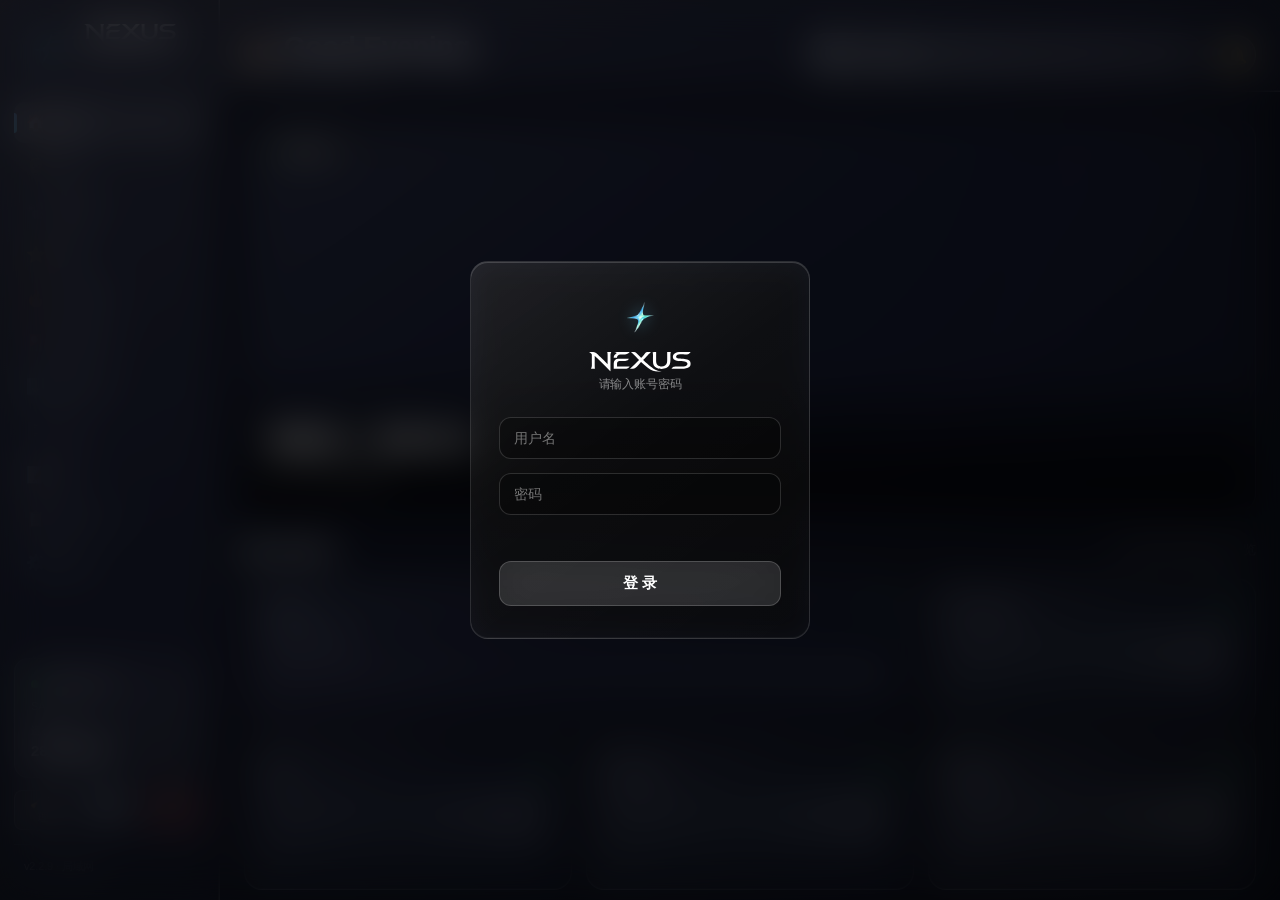
==== dashboard.html @ 10fe8760 "2.2.9: 搜索浮层加筛选（按来源多选）与排序（默认/做种/体积升降/名称），只重绘不重请求；站点库「展开全部/收起」改右下角对齐" ====
<!DOCTYPE html>
<html lang="zh-CN">
<head>
<meta charset="UTF-8">
<meta name="viewport" content="width=device-width, initial-scale=1.0, viewport-fit=cover">
<title>NEXUS · 家庭服务器仪表盘</title>
<link rel="icon" type="image/png" href="[data-uri]">
<meta name="apple-mobile-web-app-capable" content="yes">
<meta name="apple-mobile-web-app-status-bar-style" content="black-translucent">
<meta name="apple-mobile-web-app-title" content="NEXUS">
<meta name="theme-color" content="transparent">
<link rel="apple-touch-icon" href="[data-uri]">
<style>
:root{
  /* —— NEXUS 设计令牌（阶段 A：设计系统） —— */
  --c-accent:#0A84FF; --c-accent2:#5E5CE6; --c-danger:#FF3B30; --c-warning:#FF9F0A;
  --c-success:#30D158; --c-fav:#FFD60A;
  --c-text-hi:#FFFFFF; --c-text-mid:rgba(255,255,255,0.8); --c-text-low:rgba(255,255,255,0.55);
  --glass-faint:rgba(255,255,255,0.06);
  --blur-xxl:blur(32px) saturate(1.6); --blur-xl:blur(28px) saturate(1.6);
  --blur-lg:blur(24px) saturate(1.5); --blur-md:blur(22px) saturate(1.4); --blur-sm:blur(12px) saturate(1.2);
  --border-hi:rgba(255,255,255,0.16); --border-lo:rgba(255,255,255,0.08);
  --radius-xl:18px; --radius-lg:14px; --radius-md:12px; --radius-xs:10px; --radius-sm:8px;
  --glass-hover:rgba(255,255,255,0.1);
  --field-bg:rgba(0,0,0,0.25);
  --glass-strong:linear-gradient(145deg, rgba(255,255,255,0.17) 0%, rgba(255,255,255,0.10) 45%, rgba(255,255,255,0.06) 100%);
  --glass-mid:linear-gradient(145deg, rgba(255,255,255,0.12) 0%, rgba(255,255,255,0.07) 50%, rgba(255,255,255,0.04) 100%);
}

  * { margin:0; padding:0; box-sizing:border-box; }

  /* 自定义复选框：绿色圆角方块 + 白色对勾（iOS 风格） */
  .ui-check {
    appearance:none; -webkit-appearance:none;
    width:20px; height:20px; border-radius:6px; flex-shrink:0;
    border:1.5px solid rgba(255,255,255,0.28);
    background:rgba(255,255,255,0.08);
    cursor:pointer; position:relative;
    transition:background 0.15s, border-color 0.15s;
  }
  .ui-check:checked { background:#30D158; border-color:#30D158; }
  .ui-check:disabled { opacity:0.5; cursor:default; }
  body {
    font-family: -apple-system, "PingFang SC", "Microsoft YaHei", sans-serif;
    color: #f0f0f4; min-height:100vh; overflow-x:hidden; overflow-y:auto;
    -webkit-font-smoothing: antialiased;
    background: #1a1a2e;
    padding-bottom: env(safe-area-inset-bottom, 0px);
  }

  /* 骨架屏动画 */
  @keyframes shimmer {
    0% { background-position: -200% 0; }
    100% { background-position: 200% 0; }
  }
  @keyframes spin {
    to { transform: rotate(360deg); }
  }
  .skeleton {
    background: linear-gradient(90deg, var(--glass-faint) 25%, rgba(255,255,255,0.14) 50%, var(--glass-faint) 75%);
    background-size: 200% 100%;
    animation: shimmer 1.5s infinite linear;
    border-radius: 6px;
    color: transparent !important;
  }
  .spinner {
    display: inline-block; width: 18px; height: 18px;
    border: 2px solid rgba(255,255,255,0.15);
    border-top-color: rgba(255,255,255,0.7);
    border-radius: 50%; animation: spin 0.7s linear infinite;
    vertical-align: middle;
  }
  .spinner-lg { width: 28px; height: 28px; border-width: 3px; }
  .loading-block { display:flex; flex-direction:column; align-items:center; justify-content:center; gap:12px; padding:40px 20px; color:rgba(255,255,255,0.4); font-size:13px; }
  @keyframes indeterm { 0% { margin-left:-40%; } 100% { margin-left:100%; } }
  .rating-badge {
    position:absolute; top:8px; left:8px;
    display:inline-flex; align-items:center; gap:4px;
    background: rgba(12,14,22,0.72);
    border: 1px solid var(--border-hi);
    padding: 4px 11px; border-radius: 999px;
    font-size: 13px; font-weight: 800; color: var(--c-fav);
    line-height: 1;
  }
  .rating-badge .rb-star { color: var(--c-fav); font-size: 12px; line-height: 1; }

  /* ===== Toast 通知 ===== */
  #toastContainer {
    position: fixed; top: 20px; left: 50%; transform: translateX(-50%);
    z-index: 10000; display: flex; flex-direction: column; gap: 8px;
    pointer-events: none; max-width: 90vw; align-items: center;
  }
  .toast {
    padding:10px 14px; border-radius:var(--radius-md); font-size:11px; font-weight:600;
    backdrop-filter: var(--blur-xl); -webkit-backdrop-filter: var(--blur-xl);
    border: 1px solid rgba(255,255,255,0.15);
    box-shadow: 0 2px 12px rgba(0,0,0,0.15), inset 0 1px 0 var(--border-lo);
    animation: toastIn 0.25s ease, toastOut 0.25s ease 3.75s forwards;
    pointer-events: auto; max-width: 340px;
    display: flex; flex-direction: column; align-items: center; gap: 4px;
  }
  .toast-error { background: rgba(255,255,255,0.02); border-color: rgba(255,138,128,0.28); color: #FF8A80; }
  .toast-success { background: rgba(255,255,255,0.02); border-color: rgba(110,231,160,0.28); color: #6EE7A0; }
  .toast-info { background: rgba(255,255,255,0.02); border-color: rgba(122,184,255,0.28); color: #7AB8FF; }
  .toast-icon { font-size:16px; line-height:1; flex-shrink:0; }
  .toast-text { text-align:left; width:100%; line-height:1.45; word-break:break-word; }
  @keyframes toastIn { from { opacity:0; transform: translateY(-12px) scale(0.96); } to { opacity:1; transform: translateY(0) scale(1); } }
  @keyframes toastOut { to { opacity:0; transform: translateY(-12px) scale(0.96); } }

  /* ===== 筛选 Chips ===== */
  .chip-row {
    display: flex; flex-wrap: wrap; gap: 6px; align-items: center;
    margin-bottom: 6px;
  }
  .chip {
    display: inline-flex; align-items: center; gap: 4px;
    height:34px; padding:0 14px; border-radius:999px; font-size:13px; font-weight:600;
    cursor: default; transition: opacity 0.15s; box-sizing:border-box;
  }
  .chip-include {
    background: rgba(10,132,255,0.2); border: 1px solid rgba(10,132,255,0.4); color: var(--c-accent);
  }
  .chip-exclude {
    background: rgba(255,59,48,0.15); border: 1px solid rgba(255,59,48,0.35); color: #FF6B60;
  }
  .chip-x {
    cursor: pointer; font-size: 13px; line-height: 1; opacity: 0.7; padding: 0 2px;
  }
  .chip-x:hover { opacity: 1; }
  .chip-input {
    height:34px; padding:0 14px; font-size:13px; border-radius:999px; box-sizing:border-box;
    background: var(--glass-faint); border: 1px dashed rgba(255,255,255,0.25);
    color: #fff; outline: none; width: 150px;
  }
  .chip-input::placeholder { color: rgba(255,255,255,0.3); }
  .chip-input:focus { border-color: rgba(255,255,255,0.4); }

  /* ===== 背景层 ===== */
  .bg-layer {
    position:fixed; inset:0; z-index:0;
    background:
      radial-gradient(120% 120% at 20% 10%, rgba(20,24,42,0.90) 0%, rgba(22,26,44,0.88) 45%, rgba(10,12,20,0.95) 100%) center center / cover no-repeat;
    filter: /* blur(8px) */ brightness(0.92) saturate(1.25);
    transform: scale(1.05);
    transition: opacity 0.6s ease-in-out;
  }
  .bg-layer.next { opacity:0; }
  .bg-layer.active { opacity:1; }
  .bg-overlay {
    position:fixed; inset:0; z-index:1;
    background: rgba(12,14,20,0.40);
  }
  /* 亮背景下文字可读性兜底：轻微投影，保持玻璃通透 */
  .section-title p, .section-title h3, .page-sub, .section-desc, .stat-label, .stat-value, .service-card h4 {
    text-shadow: 0 1px 2px rgba(0,0,0,0.35);
  }

  /* ===== 整体布局 ===== */
  .layout {
    position:relative; z-index:2;
    display:flex; height:100vh;
    overflow:hidden;
  }

  /* ===== 左侧固定侧边栏 ===== */
  .sidebar {
    width:220px; flex-shrink:0;
    padding:24px 14px;
    background:
      linear-gradient(160deg, rgba(255,255,255,0.13) 0%, var(--glass-faint) 60%, rgba(255,255,255,0.03) 100%);
    backdrop-filter: var(--blur-md);
    -webkit-backdrop-filter: var(--blur-md);
    border-right: 1px solid rgba(255,255,255,0.12);
    box-shadow: inset -1px 0 0 var(--glass-faint);
    display:flex; flex-direction:column;
    height:100vh; overflow:hidden;
    position:sticky; top:0;
  }
  .sidebar .logo {
    display:flex; align-items:center; gap:14px;
    padding:0 10px 28px;
  }
  .sidebar .logo-icon {
    height:auto;
    display:flex; align-items:center; justify-content:center;
    font-weight:800; font-size:17px; color:#fff;
  }
  .sidebar-logo-img { width:46px; height:46px; object-fit:contain; border-radius:var(--radius-xs); display:block; filter: drop-shadow(0 0 8px rgba(100,210,255,0.4)); }
  .sidebar .logo-text {
    font-size:18px; font-weight:600; font-style:normal;
    letter-spacing:0.1em; line-height:1;
    color:#fff;
  }
  .sidebar .logo-sub { font-size:10px; color:rgba(255,255,255,0.45); margin-top:4px; letter-spacing:0.14em; }

  .sidebar nav { flex:1; display:flex; flex-direction:column; gap:3px; margin-bottom:20px; overflow-y:auto; min-height:0; }
  .side-ver {
    font-size:11px; color:rgba(255,255,255,0.4);
    padding:14px 10px 2px; border-top:1px solid var(--border-lo);
  }
  .side-actions {
    margin-top:auto; display:flex; gap:6px; margin-bottom:14px;
  }
  .side-actions button { flex:1; justify-content:center; }
  .sidebar nav a {
    display:flex; align-items:center; gap:10px;
    padding:11px 12px; border-radius:var(--radius-xs);
    color:var(--c-text-low); text-decoration:none; font-size:13.5px;
    transition: all 0.2s; position:relative; cursor:pointer;
  }
  .sidebar nav a:hover { background:var(--glass-faint); color:#fff; }
  .sidebar nav a.active {
    background:var(--glass-hover); color:#fff;
  }
  .sidebar nav a.active::before {
    content:''; position:absolute; left:0; width:3px; height:20px;
    background:linear-gradient(180deg,#7AB8FF,#64D2FF); border-radius:0 3px 3px 0;
  }
  .sidebar nav a .icon { font-size:16px; width:20px; text-align:center; opacity:0.8; }

  .sidebar .sys-card {
    background:var(--glass-faint); border-radius:var(--radius-lg);
    padding:16px; margin-bottom:12px;
    border:1px solid var(--border-lo);
  }
  .sidebar .sys-card .status-row {
    display:flex; align-items:center; gap:8px; margin-bottom:8px;
  }
  .sidebar .sys-card .dot { width:8px; height:8px; border-radius:50%; background:var(--c-success); box-shadow:0 0 8px rgba(48,209,88,0.5); }
  .sidebar .sys-card .status-text { font-size:12px; color:rgba(255,255,255,0.85); }
  .sidebar .sys-card .devices { font-size:11px; color:rgba(255,255,255,0.4); margin-bottom:12px; }
  .sidebar .sys-card .uptime-label { font-size:10px; color:rgba(255,255,255,0.35); letter-spacing:0.06em; margin-bottom:4px; text-transform:uppercase; }
  .sidebar .sys-card .uptime-value { font-size:15px; font-weight:700; }

  .sidebar .footer {
    padding:14px 10px 0; font-size:10px; color:rgba(255,255,255,0.3);
  }

  /* ===== 右侧内容区 ===== */
  .main {
    flex:1; min-height:0; padding:0 32px 24px;
    overflow-y:auto; height:100vh;
  }

  /* 顶部行 */
  .top-row {
    display:flex; align-items:center; justify-content:space-between;
    gap:16px;
    position:sticky; top:0; z-index:3000;
    /* 底边距跟全站模块节奏对齐（28），不再自成一档 16px */
    margin: 0 -32px 28px -32px;
    padding:30px 32px 10px;
    background:
      linear-gradient(160deg, rgba(255,255,255,0.13) 0%, var(--glass-faint) 60%, rgba(255,255,255,0.03) 100%);
    backdrop-filter: var(--blur-md);
    -webkit-backdrop-filter: var(--blur-md);
    border-bottom: 1px solid rgba(255,255,255,0.12);
    box-shadow: inset 0 -1px 0 var(--glass-faint);
  }
  .top-title { display:flex; align-items:center; gap:10px; }
  .top-title .top-icon {
    flex-shrink:0;
    display:flex; align-items:center; justify-content:center; font-size:24px; opacity:0.85;
  }
  .top-title .top-text { display:flex; flex-direction:column; }
  /* 页面标题 = Title 1（28px）：必须大于分组标题 h3(18px)，原来 17px 比分组标题还小，层级是反的 */
  .top-title h1 { font-size:28px; font-weight:700; margin:0; letter-spacing:-0.01em; line-height:1.2; text-shadow:0 1px 3px rgba(0,0,0,0.15); }
  .top-title p { font-size:11px; color:rgba(255,255,255,0.5); margin:2px 0 0; text-shadow:0 1px 2px rgba(0,0,0,0.1); }
  .breadcrumb { font-size:12.5px; color:rgba(255,255,255,0.45); }
  .breadcrumb .sep { margin:0 8px; opacity:0.5; }
  .breadcrumb .current { color:rgba(255,255,255,0.85); }

  .top-right { display:flex; align-items:center; gap:12px; }

  /* 消息中心 */
  .msg-center { position:relative; }
  .msg-bell {
    width:40px; height:40px; border-radius:50%;
    display:flex; align-items:center; justify-content:center;
    background: linear-gradient(145deg, rgba(255,255,255,0.14) 0%, var(--glass-faint) 100%);
    backdrop-filter: var(--blur-sm);
    -webkit-backdrop-filter: var(--blur-sm);
    border:1px solid var(--border-hi);
    cursor:pointer; position:relative; font-size:17px;
  }
  .msg-bell:hover { background: linear-gradient(145deg, rgba(255,255,255,0.2) 0%, rgba(255,255,255,0.1) 100%); }
  .msg-badge {
    position:absolute; top:-2px; right:-2px; width:9px; height:9px;
    box-sizing:border-box;
    border-radius:50%; background:#FF453A;
    box-shadow: 0 0 0 2px rgba(0,0,0,0.4);
  }
  .msg-panel {
    position:fixed; top:54px; right:16px; width:340px; max-width:82vw; z-index:2000;
    background:
      var(--glass-strong);
    backdrop-filter: var(--blur-xl);
    -webkit-backdrop-filter: var(--blur-xl);
    border:1px solid var(--border-hi); border-radius:var(--radius-xl); padding:6px;
    box-shadow: 0 8px 32px rgba(0,0,0,0.35), inset 0 1px 0 rgba(255,255,255,0.18);
    display:none;
  }
  .msg-panel-head {
    display:flex; justify-content:space-between; align-items:center;
    padding:8px 10px; border-bottom:1px solid var(--border-lo);
    font-size:12px; font-weight:700;
  }
  .msg-panel-head button {
    border:none; background:var(--glass-hover); color:#fff; font-size:11px;
    padding:4px 10px; border-radius:var(--radius-sm); cursor:pointer;
  }
  .msg-list { max-height:320px; overflow-y:auto; }
  .msg-item {
    display:flex; gap:10px; align-items:flex-start; padding:9px 10px; font-size:13px; font-weight:500;
    border-radius:var(--radius-md); cursor:pointer; transition:background 0.15s;
  }
  .msg-item:hover { background:var(--glass-hover); }
  .msg-item .mi-time { font-size:11px; color:var(--c-text-low); white-space:nowrap; margin-top:1px; font-weight:600; }
  .msg-item .mi-text { color:var(--c-text-mid); flex:1; }
  .msg-unread {
    min-width:18px; height:18px; padding:0 5px; box-sizing:border-box;
    border-radius:9px; background:var(--c-accent); color:#fff; font-size:10px; font-weight:700;
    line-height:18px; text-align:center; margin-top:1px; flex-shrink:0;
  }
  .msg-thread-head {
    display:flex; align-items:center; gap:6px; padding:8px 10px; margin-bottom:4px;
    font-size:12px; color:rgba(255,255,255,0.75); cursor:pointer;
    border-bottom:1px solid var(--border-lo); border-radius:var(--radius-md);
  }
  .msg-thread-head:hover { background:var(--border-lo); }
  .msg-thread-head .mi-back { color:rgba(255,255,255,0.9); font-weight:700; }
  .msg-empty { text-align:center; padding:24px; font-size:12px; opacity:0.45; }
  /* 系统通知会话内子类分组标题 */
  .msg-subhead {
    display:flex; align-items:center; gap:6px; padding:6px 10px 2px; margin-top:6px;
    font-size:11px; font-weight:600; color:var(--c-accent); letter-spacing:0.2px;
  }
  .msg-subhead .mi-count { font-size:10px; font-weight:600; color:rgba(255,255,255,0.45); }

  /* 搜索框 + 下拉 */
  .search-container { position:relative; }
  .search-box {
    display:flex; align-items:center; gap:0;
    background: linear-gradient(145deg, rgba(255,255,255,0.14) 0%, var(--glass-faint) 100%);
    backdrop-filter: var(--blur-sm);
    -webkit-backdrop-filter: var(--blur-sm);
    border:1px solid var(--border-hi); border-radius:999px;
    height:40px; width:380px;
    transition: all 0.2s; overflow:hidden;
  }
  .search-box:focus-within {
    border-color: rgba(255,255,255,0.26);
    background: linear-gradient(145deg, rgba(255,255,255,0.18) 0%, var(--border-lo) 100%);
  }
    .search-switch {
    width:26px; height:22px; margin:6px 0 6px 7px; display:flex; align-items:center; justify-content:center;
    background: var(--border-lo);
    border-radius:999px;
    cursor:pointer;
    transition: all 0.2s;
  }
  .search-switch:hover { background:var(--border-hi); }
  .search-switch .icon { font-size:16px; line-height:1; }
  .search-box input {
    flex:1; background:transparent; border:none; outline:none;
    color:#fff; font-size:14px; padding:0 18px 0 14px;
  }
  .search-box input::placeholder { color:rgba(255,255,255,0.45); }

  /* 搜索下拉菜单（body 级 fixed，材质强化毛玻璃） */
  .search-dropdown {
    position:fixed; top:54px; left:16px; z-index:2100;
    background:
      var(--glass-strong);
    backdrop-filter: var(--blur-xl);
    -webkit-backdrop-filter: var(--blur-xl);
    border:1px solid var(--border-hi);
    border-radius:var(--radius-xl); padding:6px;
    min-width:200px;
    box-shadow: 0 8px 32px rgba(0,0,0,0.35), inset 0 1px 0 rgba(255,255,255,0.18);
    display:none;
  }
  .search-dropdown.show { display:block; }
  .search-dropdown-item {
    display:flex; align-items:center; gap:10px;
    padding:9px 10px; border-radius:var(--radius-md);
    cursor:pointer; transition: background 0.15s;
    font-size:14px; font-weight:500; color:rgba(255,255,255,0.9);
    white-space:nowrap;
  }
  .search-dropdown-item:hover { background:var(--glass-hover); color:#fff; }
  .hero-source-switch { cursor:pointer; opacity:0.8; font-size:12px; padding:2px 4px; border-radius:6px; transition:all 0.15s; display:inline-flex; align-items:center; gap:2px; }
  .hero-source-switch:hover { opacity:1; background:rgba(255,255,255,0.15); }
  .hero-source-dropdown {
    position:fixed; z-index:5000;
    background: rgba(0,0,0,0.3);
    backdrop-filter: blur(20px) saturate(1.4);
    -webkit-backdrop-filter: blur(20px) saturate(1.4);
    border:1px solid rgba(255,255,255,0.18);
    border-radius:16px; padding:6px; min-width:180px;
    box-shadow: 0 8px 30px rgba(0,0,0,0.35), inset 0 1px 0 rgba(255,255,255,0.1);
    display:none;
  }
  .hero-source-dropdown.show { display:block; }
  .search-dropdown-item.active { background:var(--glass-hover); color:#fff; }
  .search-dropdown-item .icon { font-size:18px; }

  .status-badge {
    display:flex; align-items:center; gap:6px;
    background:rgba(48,209,88,0.15); border:1px solid rgba(48,209,88,0.3);
    padding:7px 14px; border-radius:999px;
    font-size:10.5px; font-weight:600; color:var(--c-success); letter-spacing:0.06em;
    backdrop-filter: blur(10px);
  }
  .status-badge .dot { width:6px; height:6px; border-radius:50%; background:var(--c-success); box-shadow:0 0 6px rgba(48,209,88,0.6); }

  /* 页面标题 */
  .page-title { display:none; }
  /* 总览页保留问候区：greeting + 健康小知识轮播副标题 */
  #page-overview .page-title { display:block; margin-bottom:20px; }
  .page-title h1 { font-size:32px; font-weight:800; margin-bottom:6px; letter-spacing:-0.02em; text-shadow: 0 1px 3px rgba(0,0,0,0.18); }
  .page-title p { font-size:14px; color:rgba(255,255,255,0.65); text-shadow: 0 1px 2px rgba(0,0,0,0.12); }

  /* ===== iOS 26 玻璃卡片 ===== */
  .glass-card {
    background:
      linear-gradient(145deg, rgba(255,255,255,0.11) 0%, rgba(255,255,255,0.045) 45%, rgba(255,255,255,0.025) 100%);
    backdrop-filter: var(--blur-lg);
    -webkit-backdrop-filter: var(--blur-lg);
    border: 1px solid rgba(255,255,255,0.13);
    border-radius: 18px;
    padding: 24px;
    box-shadow:
      inset 0 1px 0 var(--border-hi),
      inset 0 -1px 0 rgba(255,255,255,0.04);
    transition: all 0.3s cubic-bezier(0.4,0,0.2,1);
  }
  .glass-card:hover {
    background:
      linear-gradient(145deg, var(--border-hi) 0%, rgba(255,255,255,0.07) 40%, rgba(255,255,255,0.04) 100%);
    border-color: rgba(255,255,255,0.2);
  }
  /* RBAC 角色区为空时不占位（避免空网格制造大间距） */
  #rbacRolesArea:empty { display:none; }

  /* RBAC 角色卡：玻璃拟态（对齐 glass-card 层级，token 化） */
  .rbac-role-card {
    background: var(--glass-mid);
    backdrop-filter: var(--blur-md);
    -webkit-backdrop-filter: var(--blur-md);
    border: 1px solid var(--border-hi);
    border-radius: var(--radius-lg);
    box-shadow: inset 0 1px 0 rgba(255,255,255,0.14);
  }

  /* ===== Hero 轮播卡片 ===== */
  .hero-media {
    display:flex; gap:0; margin-bottom:28px; overflow:hidden;
    padding:0 !important; position:relative;
    aspect-ratio: 16 / 6.2;
    /* 触屏：横向留给轮播手势，纵向仍归页面滚动（缺这条浏览器会用 pointercancel 吞掉滑动） */
    touch-action: pan-y;
    -webkit-user-select:none; user-select:none; -webkit-touch-callout:none;
  }
  .hero-media img, .hero-media .hero-poster { -webkit-user-drag:none; user-select:none; }
  .hero-media-left {
    flex:0 0 40%; padding:32px; display:flex; flex-direction:column; justify-content:space-between;
    background: linear-gradient(160deg, rgba(255,255,255,0.14) 0%, rgba(255,255,255,0.05) 100%);
    backdrop-filter: blur(24px) saturate(1.4);
    -webkit-backdrop-filter: blur(24px) saturate(1.4);
    border-right: 1px solid var(--border-lo);
    z-index:2;
  }
  .hero-media-tag {
    display:inline-flex; align-items:center; gap:6px;
    font-size:10.5px; font-weight:600; color:var(--c-accent);
    letter-spacing:0.1em; margin-bottom:16px;
    text-transform: uppercase;
    text-shadow: 0 1px 4px rgba(0,0,0,0.4);
  }
  .hero-media-tag .dot { width:6px; height:6px; border-radius:50%; background:var(--c-success); box-shadow:0 0 6px rgba(48,209,88,0.6); }
  .hero-media h2 { font-size:28px; font-weight:800; margin-bottom:12px; line-height:1.2; letter-spacing:-0.01em; }
  .hero-media .meta { font-size:13px; color:rgba(255,255,255,0.75); margin-bottom:24px; }
  .hero-media .actions { display:flex; gap:16px; align-items:center; }
  .btn-primary {
    background:#fff; color:#0a0a0c; padding:11px 22px; border-radius:var(--radius-xs);
    font-size:13.5px; font-weight:600; border:none; cursor:pointer;
    transition: all 0.2s;
    box-shadow: 0 4px 14px rgba(255,255,255,0.15);
  }
  .btn-primary:hover { transform: translateY(-1px); box-shadow: 0 6px 20px rgba(255,255,255,0.25); }
  .btn-link { font-size:13.5px; color:rgba(255,255,255,0.65); text-decoration:none; cursor:pointer; }
  .btn-link:hover { color:#fff; }

  .hero-media-right { flex:1; position:relative; overflow:hidden; }
  .hero-poster {
    position:absolute; inset:0;
    background-size:cover; background-position:center 40%;
    transition: opacity 2s ease-in-out;
    cursor:pointer;
  }
  .hero-poster.next { opacity:0; }
  .hero-poster.active { opacity:1; }

  .recent-card {
    position:absolute; top:50%; transform:translateY(-50%);
    right:24px; z-index:2;
    width:280px;
    background:
      linear-gradient(145deg, rgba(255,255,255,0.22) 0%, rgba(255,255,255,0.1) 100%);
    backdrop-filter: var(--blur-xxl);
    -webkit-backdrop-filter: var(--blur-xxl);
    border:1px solid rgba(255,255,255,0.25);
    border-radius:var(--radius-xl); padding:24px;
    display:flex; flex-direction:column; justify-content:space-between;
    box-shadow:
      0 2px 12px rgba(0,0,0,0.12),
      inset 0 1px 0 rgba(255,255,255,0.2);
  }
  .recent-top { display:flex; flex-direction:column; gap:12px; }
  .recent-label {
    font-size:11px; color:var(--c-text-low);
    letter-spacing:0.1em; text-transform:uppercase;
    display:flex; align-items:center; gap:8px;
  }
  .recent-label::before {
    content:''; width:20px; height:2px;
    background:var(--c-accent); border-radius:1px;
  }
  .recent-title { font-size:20px; font-weight:700; line-height:1.3; color:#fff; }
  .recent-meta { font-size:13px; color:rgba(255,255,255,0.65); display:flex; gap:10px; align-items:center; }
  .recent-meta .year { color:rgba(255,255,255,0.5); }
  .recent-meta .dot { width:4px; height:4px; background:rgba(255,255,255,0.35); border-radius:50%; }
  .recent-bottom {
    display:flex; align-items:center; justify-content:space-between;
    padding-top:16px; margin-top:16px;
    border-top:1px solid rgba(255,255,255,0.12);
  }
  .recent-library { font-size:12px; color:var(--c-text-low); }
  .recent-badge {
    background:rgba(10,132,255,0.15); color:var(--c-accent);
    font-size:11px; font-weight:500;
    padding:4px 10px; border-radius:6px;
  }

  /* 海报文字叠层（整图轮播，桌面+移动通用） */
  .poster-overlay {
    display:block;
    position:absolute; left:0; right:0; bottom:0; z-index:3;
    padding:56px 24px 24px;
    background: linear-gradient(to top, rgba(0,0,0,0.82) 0%, rgba(0,0,0,0.45) 55%, transparent 100%);
    pointer-events:auto;
  }
  .poster-overlay-title { font-size:26px; font-weight:800; color:#fff; line-height:1.2; margin-bottom:6px; text-shadow:0 1px 6px rgba(0,0,0,0.45); }
  .poster-overlay-meta { font-size:15px; color:rgba(255,255,255,0.85); margin-bottom:6px; text-shadow:0 1px 4px rgba(0,0,0,0.35); }
  .poster-overlay-overview { font-size:14px; color:rgba(255,255,255,0.75); line-height:1.5; display:-webkit-box; -webkit-line-clamp:2; -webkit-box-orient:vertical; overflow:hidden; max-width:720px; text-shadow:0 1px 4px rgba(0,0,0,0.3); }
  .ov-chip { display:inline-flex; align-items:center; padding:3px 10px; border-radius:var(--radius-lg); background:rgba(255,255,255,0.14); backdrop-filter:blur(8px); -webkit-backdrop-filter:blur(8px); font-size:11px; color:#fff; margin:0 4px 4px 0; text-shadow:none; }
  .ov-chip-gold { background:rgba(255,214,10,0.24); color:var(--c-fav); font-weight:700; }

  /* ===== Section 标题 ===== */
  .section-title { margin-bottom:16px; display:flex; align-items:center; gap:10px; }
  .section-title h3 { font-size:18px; font-weight:700; }
  .section-title .section-icon { font-size:18px; opacity:0.7; }
  .section-title p { font-size:12.5px; color:rgba(255,255,255,0.45); margin-left:auto; }

  /* ===== 系统状态 五卡片 ===== */
  /* 内容驱动宽度：每卡 min-width 由卡内最长字段决定（不压缩），flex 换行自适应屏宽。
     网络状态卡（双速率）：min=99MB/s 速率宽 296px、max=1024MB/s 速率宽 374px（含规范边距，实测 264/326px + 32/48px）；
     其余单数据卡：min=各自最长副标题宽（cpu/mem 199px = 167px+32px，storage/tasks 336px = 304px+32px）。
     设置页 --health-net-* / --health-card-min 变量可覆盖默认值。 */
  /* 总览健康卡（内容驱动宽度说明保留；布局：默认宽屏 3 列两行完美对齐——
     第一行「网络状态(跨 2 列)+CPU」，第二行「内存+存储+活跃任务」；网格列对齐，卡片高度自然收敛不过高） */
  .health-grid {
    display:grid; grid-template-columns: repeat(3, minmax(0,1fr)); gap:14px; margin-bottom:28px;
  }
  #net-card, #cpu-card, #mem-card, #storage-card, #tasks-card { min-width:0; }
  #net-card { grid-column: span 2; }
  /* 超宽屏（≥1920px 足够宽）：恢复 5 列一行等宽，避免大卡过空 */
  @media (min-width: 1920px) {
    .health-grid { grid-template-columns: repeat(5, minmax(0,1fr)); }
    #net-card { grid-column: auto; }
  }
  .health-card .card-top {
    display:flex; justify-content:space-between; align-items:flex-start; margin-bottom:8px;
  }
  .health-card .label { font-size:12px; color:var(--c-text-low); }
  .health-card .status-dot {
    width:8px; height:8px; border-radius:50%; background:var(--c-success);
    box-shadow:0 0 6px rgba(48,209,88,0.5);
  }
  .health-card .status-dot.warn { background:#f59e0b; box-shadow:0 0 6px rgba(245,158,11,0.5); }
  .health-card .value { font-size:26px; font-weight:800; margin-bottom:6px; letter-spacing:-0.01em; }
  .health-card .value-row {
    display:flex; flex-wrap:wrap; gap:8px; margin-bottom:6px;
  }
  .health-card .value-item { font-size:13px; color:rgba(255,255,255,0.7); white-space:nowrap; flex-shrink:0; }
  .health-card .value-item .num { font-size:26px; font-weight:800; color:#fff; letter-spacing:-0.01em; }
  .health-card .sub { font-size:12px; color:rgba(255,255,255,0.45); margin-bottom:16px; }
  .progress-bar {
    height:4px; border-radius:999px; background:var(--border-lo); overflow:hidden;
  }
  .progress-fill { height:100%; border-radius:999px; }
  .progress-fill.blue { background: linear-gradient(90deg, #3b82f6, #60a5fa); }
  .progress-fill.purple { background: linear-gradient(90deg, #8b5cf6, #a78bfa); }
  .progress-fill.green { background: linear-gradient(90deg, var(--c-accent), #64D2FF); }
  .progress-fill.orange { background: linear-gradient(90deg, #f97316, #fb923c); }
  .progress-fill.cyan { background: linear-gradient(90deg, #06b6d4, #22d3ee); }

  /* ===== 存储与性能 ===== */
  .storage-grid {
    display:grid; grid-template-columns: 1.4fr 1fr; gap:14px; margin-bottom:28px;
  }
  .card-header {
    display:flex; justify-content:space-between; align-items:center; margin-bottom:18px;
  }
  .card-header h4 { font-size:15px; font-weight:700; display:flex; align-items:center; gap:8px; }
  .card-header .h-icon { font-size:16px; opacity:0.7; }
  .manage-link { font-size:12px; color:rgba(255,255,255,0.75); text-decoration:none; cursor:pointer; transition:color .15s; }
  .manage-link:hover { color:#fff; }
  .storage-pool { margin-bottom:18px; }
  .storage-pool:last-child { margin-bottom:0; }
  .pool-label {
    display:flex; justify-content:space-between; font-size:12.5px; margin-bottom:8px;
  }
  .pool-label .name { color:rgba(255,255,255,0.85); font-weight:500; }
  .pool-label .usage { color:rgba(255,255,255,0.45); }

  .health-badge {
    font-size:9.5px; font-weight:600; color:var(--c-accent);
    background:rgba(10,132,255,0.15); padding:4px 10px; border-radius:999px;
    letter-spacing:0.06em;
  }
  .device-row {
    display:flex; align-items:center; gap:12px; padding:14px 0;
    border-bottom:1px solid var(--glass-faint);
  }
  .device-row:last-child { border-bottom:none; }
  .device-icon {
    width:28px; height:28px; border-radius:var(--radius-sm);
    background:var(--border-lo); display:flex; align-items:center; justify-content:center;
    font-size:13px;
  }
  .device-info { flex:1; }
  .device-info .name { font-size:13.5px; font-weight:600; margin-bottom:2px; }
  .device-info .stats { font-size:11.5px; color:rgba(255,255,255,0.45); }
  .device-temp { font-size:13px; color:rgba(255,255,255,0.65); font-weight:500; }

  /* ===== 数据活动表格 ===== */
  .download-card { margin-bottom:28px; }
  .download-table { width:100%; }
  /* 滚动蒙版：行列表容器顶边贴着表头底边线，内容滚上去即被裁切，表头保持原样 */
  .download-table #torrentList { max-height:520px; overflow-y:auto; -webkit-overflow-scrolling:touch; }
  /* 横向联动滚动容器：表头与列表同宽（min-width:700px），移动端横向滑动时表头随列表一起移动 */
  .table-xwrap { overflow-x:auto; -webkit-overflow-scrolling:touch; min-width:0; max-width:100%; }
  .table-xwrap .table-header, .table-xwrap #torrentList, .table-xwrap .transfers-list { min-width:700px; }
  .table-header {
    display:flex; align-items:center; gap:12px;
    padding:10px 16px; border-bottom:1px solid rgba(255,255,255,0.14);
    font-size:10.5px; font-weight:600; color:rgba(255,255,255,0.6);
    letter-spacing:0.06em; text-transform:uppercase; min-width:700px;
    background: transparent;
  }
  .table-header > span { flex-shrink:0; white-space:nowrap; }
  .table-header > span:first-child { flex:1; min-width:0; }
  .th-sort { cursor:pointer; user-select:none; }
  .th-sort:hover { color:rgba(255,255,255,0.9); }
  .th-arrow { font-style:normal; margin-left:2px; }
  .table-header > div, .table-row > div, .transfer-row > div { min-width:0; overflow:hidden; }
  .table-row, .transfer-row {
    display:grid; grid-template-columns: 2.5fr 0.8fr 0.5fr 0.5fr 1.2fr 1.2fr; gap:16px;
    padding:14px 16px; border-bottom:1px solid rgba(255,255,255,0.05);
    align-items:center; transition: background 0.15s; min-width:700px;
  }
  /* 聚合下载器表：7 列（含站点）与表头 2.5fr 0.8fr 0.5fr 0.5fr 1.2fr 1.2fr 1fr 严格对齐 */
  .transfer-row { grid-template-columns: 2.5fr 0.8fr 0.5fr 0.5fr 1.2fr 1.2fr 1fr; }
  .table-row:hover { background:rgba(255,255,255,0.03); }
  .table-row:last-child { border-bottom:none; }
  .task-name { font-size:13.5px; font-weight:600; margin-bottom:2px; }
  .task-sub { font-size:11.5px; color:rgba(255,255,255,0.4); }
  .status-downloading { display:flex; align-items:center; gap:6px; font-size:12.5px; color:#60a5fa; }
  .status-seeding { display:flex; align-items:center; gap:6px; font-size:12.5px; color:var(--c-success); }
  .status-paused { display:flex; align-items:center; gap:6px; font-size:12.5px; color:#f59e0b; }
  .status-dot { width:6px; height:6px; border-radius:50%; }
  .status-downloading .status-dot { background:#3b82f6; }
  .status-seeding .status-dot { background:var(--c-success); }
  .status-paused .status-dot { background:#f59e0b; }
  .progress-cell { font-size:11.5px; color:var(--c-text-low); }
  .progress-cell .bar { margin-top:6px; }
  .speed-row { display:flex; flex-direction:column; gap:2px; }
  .speed-item { font-size:12px; color:rgba(255,255,255,0.7); }
  .speed-item .arrow { font-size:10px; opacity:0.6; }
  .peers { font-size:12.5px; color:rgba(255,255,255,0.5); }
  .view-all { text-align:right; margin-top:14px; }
  .view-all a { font-size:12.5px; color:var(--c-accent); text-decoration:none; cursor:pointer; }

  /* 全局限速条 */
  .global-limit-bar {
    display:flex; align-items:center; justify-content:space-between;
    margin-bottom:16px; padding:12px 16px;
    background:var(--glass-faint); border-radius:var(--radius-md);
    border:1px solid var(--border-lo);
  }
  .global-limit-left { display:flex; align-items:center; gap:10px; }
  .global-limit-label { font-size:12px; color:rgba(255,255,255,0.6); }
  .global-limit-value { font-size:13px; font-weight:700; color:#fff; }
  .limit-toggle {
    width:36px; height:20px; border-radius:var(--radius-xs);
    background:var(--c-accent); position:relative; cursor:pointer;
    transition: background 0.2s;
  }
  .limit-toggle::after {
    content:''; position:absolute; top:2px; right:2px;
    width:16px; height:16px; border-radius:50%; background:#fff;
    transition: all 0.2s;
  }
  .limit-toggle.off { background:rgba(255,255,255,0.2); }
  .limit-toggle.off::after { right:18px; }

  /* 数据活动页：速率 + 可编辑限速面板 */
  .rate-panel {
    display:flex; flex-wrap:wrap; gap:12px 24px;
    align-items:center; justify-content:space-between;
    margin-bottom:16px; padding:14px 16px;
    background:var(--glass-faint); border-radius:var(--radius-md);
    border:1px solid var(--border-lo);
  }
  .rate-main { display:flex; align-items:center; gap:22px; flex-wrap:wrap; }
  .rate-item { display:flex; align-items:baseline; gap:6px; }
  .rate-label { font-size:12px; color:rgba(255,255,255,0.6); white-space:nowrap; }
  .rate-val { font-size:18px; font-weight:800; font-variant-numeric:tabular-nums; }
  .rate-val.down { color:#64D2FF; }
  .rate-val.up { color:var(--c-success); }
  .rate-limits { align-items:center; flex-wrap:wrap; gap:8px; }
  .rate-dir { font-size:14px; font-weight:700; }
  .rate-dir.down { color:#64D2FF; }
  .rate-dir.up { color:var(--c-success); }
  .rate-unit { font-size:11px; color:rgba(255,255,255,0.45); }
  .rate-limits input {
    width:96px; height:34px; padding:0 10px; border-radius:var(--radius-sm);
    border:1px solid rgba(255,255,255,0.14);
    background:rgba(0,0,0,0.3); color:#fff; font-size:13px;
    font-variant-numeric:tabular-nums; text-align:center; box-sizing:border-box;
  }
  .rate-apply {
    padding:8px 16px; border-radius:var(--radius-sm); border:none;
    background:#fff; color:#0a0a0a; font-size:13px; font-weight:700;
    cursor:pointer; white-space:nowrap; transition:background 0.15s;
  }
  .rate-apply:hover { background:#f0f0f0; }
  .rate-apply:disabled { opacity:0.5; cursor:default; }
  .rate-edit-btn {
    padding:8px 14px; border-radius:var(--radius-sm); border:1px solid rgba(255,255,255,0.25);
    background:var(--border-lo); color:#fff; font-size:12.5px; font-weight:600;
    cursor:pointer; white-space:nowrap; transition:background 0.15s, border-color 0.15s;
  }
  .rate-edit-btn:hover { background:rgba(255,255,255,0.14); border-color:rgba(255,255,255,0.4); }
  .rate-cancel {
    padding:8px 14px; border-radius:var(--radius-sm); border:1px solid rgba(255,255,255,0.22);
    background:transparent; color:rgba(255,255,255,0.85); font-size:12.5px; font-weight:600;
    cursor:pointer; white-space:nowrap; transition:background 0.15s;
  }
  .rate-cancel:hover { background:var(--glass-hover); }

  /* ===== 通用 Switch（配置页启用按钮） ===== */
  .tgl {
    appearance:none; -webkit-appearance:none;
    width:44px; height:24px; border-radius:var(--radius-lg); flex-shrink:0;
    background:rgba(255,255,255,0.2); border:1px solid rgba(255,255,255,0.1);
    position:relative; cursor:pointer; outline:none;
    transition:background 0.2s ease, box-shadow 0.2s ease;
  }
  .tgl::after {
    content:''; position:absolute; top:1px; left:1px;
    width:20px; height:20px; border-radius:50%;
    background:#fff; box-shadow:0 1px 3px rgba(0,0,0,0.25);
    transition:transform 0.2s ease;
  }
  .tgl:checked { background:var(--c-success); box-shadow:inset 0 1px 2px rgba(0,0,0,0.15); }
  .tgl:checked::after { transform:translateX(20px); }

  /* ===== 普通复选框（非开关）：选中态=白色填充 + 深灰色勾（统一设置/权限/显隐等所有 checkbox） ===== */
  input[type="checkbox"]:not(.tgl) {
    appearance:none; -webkit-appearance:none;
    width:18px; height:18px; border-radius:6px; flex-shrink:0;
    border:1.5px solid rgba(255,255,255,0.3);
    background:rgba(255,255,255,0.06);
    position:relative; cursor:pointer; vertical-align:middle; margin:0;
    transition:all 0.15s ease;
  }
  input[type="checkbox"]:not(.tgl):checked {
    background:#30D158; border-color:#30D158;
  }
  input[type="checkbox"]:not(.tgl):checked::after {
    content:''; position:absolute; inset:0; margin:auto;
    width:14px; height:14px;
    background-image:url("data:image/svg+xml,%3Csvg xmlns='http://www.w3.org/2000/svg' viewBox='0 0 24 24' fill='none' stroke='%23fff' stroke-width='3.2' stroke-linecap='round' stroke-linejoin='round'%3E%3Cpolyline points='5 12.5 10 17.5 19 7'/%3E%3C/svg%3E");
    background-repeat:no-repeat; background-position:center; background-size:contain;
  }

  /* ===== 配置页顶部 Tab 分类 ===== */
  .set-tabs {
    display:flex; gap:6px; flex-wrap:wrap; grid-column:1/-1;
    margin-bottom:18px;
  }
  .set-tab {
    padding:8px 18px; border-radius:999px; cursor:pointer;
    border:1px solid rgba(255,255,255,0.12); background:var(--glass-faint);
    color:rgba(255,255,255,0.65); font-size:13px; font-weight:600;
    transition:all 0.15s;
  }
  .set-tab:hover { background:var(--glass-hover); color:#fff; }
  .set-tab.active {
    background:#fff; border-color:#fff; color:#0a0a0a;
  }

  /* 脚本页顶部筛选条（移动端规范：tab 横向可滚 + 圆形刷新 + 主操作胶囊） */
  .script-filter-bar { display:flex; gap:8px; align-items:center; margin-bottom:14px; }
  .script-filter-scroll {
    display:flex; gap:6px; flex:1; min-width:0; overflow-x:auto;
    scrollbar-width:none; -webkit-overflow-scrolling:touch; padding-bottom:2px;
  }
  .script-filter-scroll::-webkit-scrollbar { display:none; }
  .script-filter-tab { flex-shrink:0; white-space:nowrap; }
  .script-filter-tab:hover { background:var(--glass-hover); color:#fff; }
  .script-filter-tab.active { background:#fff; border-color:#fff; color:#0a0a0a; }
  .script-refresh-btn {
    flex-shrink:0; display:inline-flex; align-items:center; gap:5px; cursor:pointer;
    padding:7px 14px; border-radius:var(--radius-xs); border:1px solid rgba(255,255,255,0.18);
    background:rgba(255,255,255,0.08); color:#fff; font-size:12.5px; font-weight:600;
    transition:all .18s ease; backdrop-filter:blur(12px); -webkit-backdrop-filter:blur(12px); white-space:nowrap;
  }
  .script-refresh-btn:hover { background:rgba(255,255,255,0.14); }
  .script-new-btn {
    flex-shrink:0; display:inline-flex; align-items:center; gap:5px; cursor:pointer;
    padding:7px 14px; border-radius:var(--radius-xs); border:1px solid rgba(255,255,255,0.18);
    background:rgba(255,255,255,0.08); color:#fff; font-size:12.5px; font-weight:600;
    transition:all .18s ease; backdrop-filter:blur(12px); -webkit-backdrop-filter:blur(12px); white-space:nowrap;
  }
  .script-new-btn:hover { background:rgba(255,255,255,0.14); }

  /* 数据活动活跃传输表：表头与行共用同一 grid 模板，逐列严格对齐。
     关键：必须覆盖通用 .table-header 的 flex gap:12px 与左右 padding，否则表头列间距/内缩与行不一致造成错位 */
  .transfer-table-head, #transfersList .torrent-row { display:grid; grid-template-columns:minmax(0,1fr) 72px 110px 120px 58px; gap:0; align-items:center; }
  .transfer-table-head { padding:10px 0; border-bottom:1px solid rgba(255,255,255,0.14); }

  /* 服务监控设置：icon 无背景色块、与服务名同行 + 紧凑一行 */
  .svc-config-row {
    display:flex; gap:10px; align-items:center; flex-wrap:wrap;
    padding:10px 12px; border-radius:var(--radius-md);
    background:rgba(255,255,255,0.04); border:1px solid var(--glass-faint);
  }
  /* 服务卡宽度：只读模式响应式多列小卡，编辑模式（含输入行）保持单列全宽 */
  #svcConfigList { grid-template-columns: repeat(auto-fill, minmax(300px, 1fr)); }
  #svcConfigList:has(.svc-url-row) { grid-template-columns: 1fr; }
  .svc-ic {
    font-size:15px; line-height:1; flex-shrink:0; display:inline-flex; align-items:center;
  }
  .svc-body { flex:1; min-width:200px; display:flex; flex-direction:column; gap:7px; }
  .svc-name-row { display:flex; align-items:center; gap:7px; }
  .svc-name { font-size:13px; font-weight:600; }
  .svc-desc { font-size:11px; color:rgba(255,255,255,0.45); white-space:nowrap; overflow:hidden; text-overflow:ellipsis; }
  .svc-status { width:8px; height:8px; border-radius:50%; flex-shrink:0; }
  .svc-status.on { background:var(--c-success); box-shadow:0 0 6px rgba(48,209,88,0.5); }
  .svc-status.off { background:#FF453A; }
  .svc-body > input {
    width:100%; height:34px; padding:0 10px; border-radius:var(--radius-sm);
    border:1px solid rgba(255,255,255,0.12); background:rgba(0,0,0,0.25);
    color:#fff; font-size:12px; box-sizing:border-box;
  }
  .svc-url-row { display:flex; gap:6px; align-items:center; }
  .svc-url-row select {
    height:34px; padding:0 26px 0 10px; border-radius:var(--radius-sm); flex-shrink:0; box-sizing:border-box;
    border:1px solid rgba(255,255,255,0.14); background:rgba(0,0,0,0.25);
    color:#fff; font-size:12px; cursor:pointer; transition:border-color 0.15s, background 0.15s;
    appearance:none; -webkit-appearance:none;
    background-image:url("data:image/svg+xml;charset=utf-8,%3Csvg xmlns='http://www.w3.org/2000/svg' width='10' height='6' viewBox='0 0 10 6'%3E%3Cpath d='M1 1l4 4 4-4' stroke='%23c9c9c9' stroke-width='1.5' fill='none' stroke-linecap='round' stroke-linejoin='round'/%3E%3C/svg%3E");
    background-repeat:no-repeat; background-position:right 9px center;
  }
  .svc-url-row select:hover { border-color:rgba(255,255,255,0.32); background:rgba(0,0,0,0.4); }
  .svc-url-row select:focus { outline:none; border-color:rgba(255,255,255,0.4); }
  /* http/https 圆角标签切换（配置页服务连接） */
  .proto-sw { position:relative; flex-shrink:0; z-index:2; }
  .proto-sw.open { z-index:9999; }
  .proto-sw input[type=hidden] { display:none; }
  .proto-sw-tag {
    display:inline-flex; align-items:center; gap:5px;
    height:34px; padding:0 12px; border-radius:var(--radius-sm);
    background:var(--border-lo); color:#fff; font-size:12px; font-weight:600;
    border:1px solid var(--border-hi); cursor:pointer; user-select:none;
    transition:background 0.15s, border-color 0.15s; box-sizing:border-box;
  }
  .proto-sw-tag:hover { background:var(--border-hi); border-color:rgba(255,255,255,0.32); }
  .proto-sw.open .proto-sw-tag { background:rgba(255,255,255,0.2); border-color:rgba(255,255,255,0.32); }
  .proto-sw-tag svg { opacity:0.7; }
  .proto-sw-list {
    display:none; position:absolute; top:calc(100% + 4px); left:0; min-width:140px; z-index:9999; pointer-events:auto;
    background:linear-gradient(145deg, rgba(255,255,255,0.18) 0%, var(--border-lo) 100%);
    backdrop-filter: var(--blur-lg); -webkit-backdrop-filter: var(--blur-lg);
    border:1px solid var(--border-hi); border-radius:var(--radius-md); padding:6px;
    box-shadow:0 12px 40px rgba(0,0,0,0.35);
  }
  .proto-sw.open .proto-sw-list { display:block; }
  .proto-sw-opt {
    padding:9px 14px; border-radius:9px; cursor:pointer; font-size:13px;
    color:rgba(255,255,255,0.85); text-align:left; white-space:nowrap;
  }
  .proto-sw-opt:hover { background:var(--glass-hover); color:#fff; }
  .proto-sw-opt.active { color:#fff; font-weight:700; background:rgba(10,132,255,0.85); }
  .svc-url-row input {
    flex:1; min-width:80px; height:34px; padding:0 10px; border-radius:var(--radius-sm);
    border:1px solid rgba(255,255,255,0.12); background:rgba(0,0,0,0.25);
    color:#fff; font-size:12px; font-family:monospace; box-sizing:border-box;
  }
  .svc-alias-row { display:flex; align-items:center; gap:6px; }
  .svc-lbl { font-size:11px; color:rgba(255,255,255,0.4); flex-shrink:0; width:34px; }
  .svc-alias-row input {
    flex:1; height:30px; padding:0 10px; border-radius:var(--radius-sm);
    border:1px solid rgba(255,255,255,0.12); background:rgba(0,0,0,0.25);
    color:#fff; font-size:12px; box-sizing:border-box;
  }
  .svc-test {
    height:34px; padding:0 14px; border-radius:var(--radius-sm); flex-shrink:0; cursor:pointer;
    border:1px solid var(--border-hi); background:var(--glass-hover);
    color:#fff; font-size:12px; font-weight:600; white-space:nowrap;
  }
  .svc-test:hover { background:rgba(255,255,255,0.18); }
  .svc-del {
    width:34px; height:34px; border-radius:var(--radius-sm); flex-shrink:0; cursor:pointer;
    border:1px solid rgba(255,69,58,0.25); background:rgba(255,69,58,0.12);
    color:#FF6B60; font-size:14px; line-height:1;
  }
  .svc-del:hover { background:rgba(255,69,58,0.22); }
  .svc-add {
    width:100%; padding:10px; border-radius:var(--radius-md); cursor:pointer;
    border:1px dashed rgba(255,255,255,0.2); background:rgba(255,255,255,0.04);
    color:rgba(255,255,255,0.7); font-size:13px; font-weight:600;
  }
  .svc-add:hover { background:var(--border-lo); color:#fff; }
  .svc-add-corner {
    padding:7px 14px; border-radius:var(--radius-xs); border:1px solid var(--border-hi);
    background:var(--glass-hover); color:#fff; font-size:12.5px; font-weight:600; cursor:pointer;
    transition: background 0.15s;
  }
  .svc-add-corner:hover { background:rgba(255,255,255,0.18); }
  .svc-edit-name, .svc-config-row select {
    padding:6px 10px; border-radius:var(--radius-sm); border:1px solid rgba(255,255,255,0.15);
    background:rgba(0,0,0,0.25); color:#fff; font-size:12.5px; box-sizing:border-box;
  }
  .svc-edit-name { flex:1; min-width:80px; }
  /* 常用服务：★ 标记 + 拖动排序 */
  .svc-star { display:inline-block; cursor:pointer; font-size:14px; line-height:1; color:rgba(255,255,255,0.35); margin-left:6px; vertical-align:-1px; transition:color .15s; user-select:none; -webkit-user-select:none; }
  .svc-star:hover { color:rgba(255,255,255,0.7); }
  .svc-star.on { color:#FFD60A; }
  .favsvc-row { display:flex; align-items:center; gap:10px; padding:10px 12px; background:var(--glass-faint); border:1px solid var(--border-lo); border-radius:var(--radius-md); cursor:grab; user-select:none; -webkit-user-select:none; }
  .favsvc-row.dragging { opacity:.45; }
  .favsvc-grip { color:rgba(255,255,255,0.35); font-size:14px; cursor:grab; }
  .favsvc-ic { font-size:15px; flex:0 0 auto; }
  .favsvc-name { font-size:13px; font-weight:600; white-space:nowrap; }
  .favsvc-desc { font-size:11px; color:rgba(255,255,255,0.45); flex:1; min-width:0; overflow:hidden; text-overflow:ellipsis; white-space:nowrap; }
  /* 服务分类名称编辑器（设置页 · 设备分组标题） */
  .devtitle-row { display:flex; align-items:center; gap:10px; padding:10px 12px; background:var(--glass-faint); border:1px solid var(--border-lo); border-radius:var(--radius-md); }
  .devtitle-key { font-size:13px; font-weight:600; color:var(--c-text-hi); flex:0 0 auto; min-width:64px; }
  .devtitle-inp { flex:1; min-width:0; height:32px; padding:0 10px; border-radius:var(--radius-sm); border:1px solid var(--border-hi); background:var(--field-bg); color:var(--c-text-hi); font-size:12.5px; box-sizing:border-box; }
  .devtitle-inp::placeholder { color:var(--c-text-low); }
  .svc-add-form { display:flex; flex-direction:column; gap:8px; padding:12px; border-radius:var(--radius-md); background:rgba(255,255,255,0.04); border:1px solid var(--border-lo); }
  .svc-add-row { display:flex; gap:8px; align-items:center; }
  .svc-add-form input, .svc-add-form select {
    height:34px; padding:0 10px; border-radius:var(--radius-sm); flex:1;
    border:1px solid rgba(255,255,255,0.14); background:rgba(0,0,0,0.25);
    color:#fff; font-size:12px; box-sizing:border-box;
  }
  .svc-add-form select { appearance:none; -webkit-appearance:none; padding-right:28px;
    background-image:url("data:image/svg+xml;charset=utf-8,%3Csvg xmlns='http://www.w3.org/2000/svg' width='10' height='10' viewBox='0 0 10 10'%3E%3Cpath d='M2 3.5L5 6.5L8 3.5' stroke='white' stroke-width='1.5' fill='none' stroke-linecap='round' stroke-linejoin='round'/%3E%3C/svg%3E");
    background-repeat:no-repeat; background-position:right 10px center; cursor:pointer; }
  .svc-add-confirm {
    height:34px; padding:0 16px; border-radius:var(--radius-sm); flex-shrink:0; cursor:pointer;
    border:none; background:#fff; color:#0a0a0a; font-size:12px; font-weight:700;
  }
  .svc-add-cancel {
    height:34px; padding:0 14px; border-radius:var(--radius-sm); flex-shrink:0; cursor:pointer;
    border:1px solid var(--border-hi); background:var(--border-lo);
    color:#fff; font-size:12px;
  }
  .svc-url-row input.svc-port { width:70px; flex:0 0 70px; text-align:center; }
  /* 统一 select：一致高度 + 自绘箭头 */
  select[id^="rusr_role"] {
    height:34px; padding:0 26px 0 10px; border-radius:var(--radius-sm); box-sizing:border-box;
    border:1px solid rgba(255,255,255,0.12); background:rgba(0,0,0,0.25);
    color:#fff; font-size:12px; cursor:pointer;
    appearance:none; -webkit-appearance:none;
    background-image:url("data:image/svg+xml;charset=utf-8,%3Csvg xmlns='http://www.w3.org/2000/svg' width='10' height='6' viewBox='0 0 10 6'%3E%3Cpath d='M1 1l4 4 4-4' stroke='%23888888' stroke-width='1.5' fill='none' stroke-linecap='round' stroke-linejoin='round'/%3E%3C/svg%3E");
    background-repeat:no-repeat; background-position:right 9px center;
  }
  /* 日志中心来源下拉：与设置-服务与连接-编辑弹窗下拉同款（浅玻璃底 + 白色自绘箭头） */
  .ui-select {
    height:34px; padding:0 28px 0 10px; border-radius:var(--radius-sm); box-sizing:border-box;
    border:1px solid rgba(255,255,255,0.14); background:rgba(0,0,0,0.25);
    color:#fff; font-size:12px; cursor:pointer; outline:none;
    appearance:none; -webkit-appearance:none;
    background-image:url("data:image/svg+xml;charset=utf-8,%3Csvg xmlns='http://www.w3.org/2000/svg' width='10' height='10' viewBox='0 0 10 10'%3E%3Cpath d='M2 3.5L5 6.5L8 3.5' stroke='white' stroke-width='1.5' fill='none' stroke-linecap='round' stroke-linejoin='round'/%3E%3C/svg%3E");
    background-repeat:no-repeat; background-position:right 10px center;
  }

  /* ===== 媒体库与服务 ===== */
  .library-grid {
    display:grid; grid-template-columns: 1.5fr 1fr; gap:14px; align-items:stretch;
  }
  .library-grid > .glass-card { display:flex; flex-direction:column; min-width:0; }
  .library-grid > .glass-card .lib-stats { flex:0 0 auto; min-width:0; }
  .library-grid > .glass-card .services-grid { min-width:0; }
  .library-grid > .glass-card .lib-footer { margin-top:12px; }

  /* ===== 搜索结果页 ===== */
  .search-results-header {
    display:flex; align-items:center; gap:12px; margin-bottom:20px;
  }

  /* ===== 最近入库列表 ===== */
  .recent-list {
    display:grid; grid-template-columns: repeat(auto-fill, minmax(200px, 1fr)); gap:12px;
  }
  .recent-item {
    display:flex; gap:12px; padding:10px;
    background:rgba(255,255,255,0.04); border-radius:var(--radius-md);
    border:1px solid var(--glass-faint);
    transition:all 0.2s;
  }
  .recent-item:hover {
    background:var(--border-lo);
  }
  .recent-poster {
    width:48px; height:68px; border-radius:var(--radius-sm);
    background:rgba(0,0,0,0.3); flex-shrink:0;
    display:flex; align-items:center; justify-content:center;
    font-size:20px; overflow:hidden;
  }
  .recent-poster img {
    width:100%; height:100%; object-fit:cover;
  }
  .recent-info {
    flex:1; min-width:0;
  }
  .recent-title {
    font-size:13px; font-weight:600; margin-bottom:4px;
    white-space:nowrap; overflow:hidden; text-overflow:ellipsis;
  }
  .recent-meta {
    font-size:10px; color:rgba(255,255,255,0.5);
    display:flex; gap:8px; margin-bottom:4px;
  }
  .recent-date {
    font-size:10px; color:rgba(255,255,255,0.4);
  }
  .search-back {
    width:36px; height:36px; border-radius:var(--radius-xs);
    background:var(--glass-hover); border:1px solid rgba(255,255,255,0.15);
    display:flex; align-items:center; justify-content:center;
    cursor:pointer; transition:all 0.2s; font-size:16px;
  }
  .search-back:hover { background:rgba(255,255,255,0.15); }
  .search-query {
    font-size:22px; font-weight:700;
  }
  .search-source-tag {
    padding:4px 12px; border-radius:20px; font-size:12px;
    background:var(--glass-hover); border:1px solid rgba(255,255,255,0.15);
  }
  .search-results-count {
    font-size:13px; color:rgba(255,255,255,0.5); margin-left:auto;
  }

  /* 影片结果卡片 */
  .movie-grid {
    display:grid; grid-template-columns: repeat(auto-fill, minmax(160px, 1fr)); gap:16px;
  }
  /* 收藏 / 订阅网格：与电影卡网格同布局（原误用无定义 class 导致单列大卡） */
  .search-results-grid {
    display:grid; grid-template-columns: repeat(auto-fill, minmax(160px, 1fr)); gap:16px;
  }
  .movie-card {
    background: linear-gradient(145deg, rgba(255,255,255,0.11) 0%, rgba(255,255,255,0.045) 100%);
    backdrop-filter: blur(15px) saturate(1.3);
    -webkit-backdrop-filter: blur(15px) saturate(1.3);
    border-radius:var(--radius-lg); overflow:hidden;
    border:1px solid rgba(255,255,255,0.13);
    box-shadow: inset 0 1px 0 var(--border-hi);
    transition:all 0.25s; cursor:pointer;
  }
  .movie-card:hover {
    transform:translateY(-4px);
    background: linear-gradient(145deg, var(--border-hi) 0%, rgba(255,255,255,0.07) 100%);
    border-color: rgba(255,255,255,0.2);
    box-shadow:0 4px 16px rgba(0,0,0,0.15), inset 0 1px 0 rgba(255,255,255,0.2);
  }
  .movie-poster {
    width:100%; aspect-ratio:2/3; background:rgba(0,0,0,0.3);
    display:flex; align-items:center; justify-content:center; font-size:40px;
  }
  .movie-poster img { width:100%; height:100%; object-fit:cover; }
  .movie-info { padding:12px; }
  .media-type-chip {
    padding:5px 12px; border-radius:16px; border:1px solid rgba(255,255,255,0.15);
    background:rgba(255,255,255,0.06); color:rgba(255,255,255,0.7); font-size:12px; cursor:pointer; transition:all 0.2s;
  }
  .media-type-chip.active { background:rgba(255,255,255,0.16); border-color:rgba(255,255,255,0.16); color:#fff; }
  .movie-title {
    font-size:14px; font-weight:600; margin-bottom:4px;
    white-space:nowrap; overflow:hidden; text-overflow:ellipsis;
  }
  .movie-meta {
    font-size:12px; color:rgba(255,255,255,0.5);
    display:flex; gap:6px; align-items:center; flex-wrap:wrap;
  }
  .m-owner { white-space:nowrap; }
  .m-owner::after { content:'·'; margin:0 6px; opacity:0.5; }
  .movie-rating {
    color:var(--c-fav); font-weight:600;
  }
  .movie-status {
    display:inline-block; padding:2px 8px; border-radius:6px;
    font-size:11px; margin-top:6px;
  }
  /* 订阅卡：海报 50% 压暗遮罩 + 操作按钮（桌面 hover / 移动端点击，两按钮 size 规格一致） */
  .sub-card .movie-poster { position:relative; }
  .sub-overlay {
    position:absolute; inset:0; display:flex; flex-direction:column; align-items:center; justify-content:center;
    gap:10px; background:rgba(0,0,0,0.5); border-radius:14px;
    opacity:0; transition:opacity 0.25s; z-index:5;
  }
  .sub-card:hover .sub-overlay, .sub-card.sub-open .sub-overlay { opacity:1; }
  .sub-overlay button {
    flex:0 0 auto; width:46px; height:46px; padding:0; border-radius:50%;
    border:1px solid rgba(255,255,255,0.22); background:rgba(24,24,34,0.6);
    color:#fff; font-size:17px; line-height:1; cursor:pointer;
    display:flex; align-items:center; justify-content:center;
    backdrop-filter:blur(8px); -webkit-backdrop-filter:blur(8px);
  }
  .sub-overlay button:hover { background:rgba(40,40,52,0.78); }
  .sub-overlay .sub-btn-del { border-color:rgba(255,92,92,0.45); color:#FF6B6B; }
  .sub-overlay .sub-btn-del:hover { background:rgba(255,59,48,0.22); }
  .sub-prog { width:100%; color:rgba(255,255,255,0.55); font-size:11px; margin-top:2px; white-space:nowrap; overflow:hidden; text-overflow:ellipsis; }
  .movie-status.available { background:rgba(10,132,255,0.2); color:var(--c-accent); }
  .movie-status.downloading { background:rgba(59,130,246,0.2); color:#60a5fa; }

  /* 种子资源结果 */
  .torrent-list {
    display:flex; flex-direction:column; gap:10px;
  }
  .torrent-item {
    display:flex; align-items:center; gap:16px;
    padding:14px 18px;
    background: linear-gradient(145deg, rgba(255,255,255,0.14) 0%, rgba(255,255,255,0.07) 100%);
    backdrop-filter: blur(20px) saturate(1.5);
    -webkit-backdrop-filter: blur(20px) saturate(1.5);
    border: 1px solid rgba(255,255,255,0.15);
    border-radius: 14px;
    box-shadow: inset 0 1px 0 rgba(255,255,255,0.15);
    transition:all 0.2s;
  }
  .torrent-item:hover {
    background: linear-gradient(145deg, rgba(255,255,255,0.2) 0%, rgba(255,255,255,0.1) 100%);
    border-color: rgba(255,255,255,0.25);
  }
  .torrent-icon {
    width:40px; height:40px; border-radius:var(--radius-xs);
    background:rgb(68 141 239 / 15%); display:flex;
    align-items:center; justify-content:center; font-size:18px;
  }
  .torrent-main { flex:1; min-width:0; }
  .torrent-name {
    font-size:14px; font-weight:500; margin-bottom:4px;
    white-space:nowrap; overflow:hidden; text-overflow:ellipsis;
  }
  .torrent-sub { font-size:12px; color:rgba(255,255,255,0.5); display:flex; gap:12px; }
  .torrent-stats {
    display:flex; gap:20px; font-size:13px; text-align:right;
  }
  .torrent-stat .num { font-weight:600; }
  .torrent-stat .label { font-size:11px; color:rgba(255,255,255,0.4); }

  .site-badge {
    display:inline-block; padding:2px 8px; border-radius:6px;
    font-size:10.5px; font-weight:600; margin-right:6px;
    background:rgba(10,132,255,0.2); color:#60a5fa; border:1px solid rgba(10,132,255,0.3);
  }
  .pt-filter-bar {
    display:flex; gap:8px; margin-bottom:14px; flex-wrap:wrap; align-items:center;
  }
  .pt-filter-chip {
    display:inline-flex; align-items:center; padding:5px 14px;
    border-radius:999px; font-size:12.5px; cursor:pointer; box-sizing:border-box;
    background:rgba(255,255,255,0.06); border:1px solid rgba(255,255,255,0.15);
    color:rgba(255,255,255,0.7); transition:all 0.15s;
  }
  .pt-filter-chip.active {
    background:rgba(255,255,255,0.16); border-color:rgba(255,255,255,0.16); color:#fff; font-weight:600;
  }
  .pt-filter-chip:hover { background:rgba(255,255,255,0.12); }
  .pt-filter-chip.active:hover { background:rgba(255,255,255,0.2); border-color:rgba(255,255,255,0.2); color:#fff; }
  .pt-filter-label { font-size:11px; color:rgba(255,255,255,0.4); margin-right:4px; }

  /* 统一来源标签（结果卡片右下角） */
  .src-badge {
    position:absolute; bottom:8px; right:8px; z-index:2;
    padding:2px 8px; border-radius:6px; font-size:10px; font-weight:700;
    backdrop-filter:blur(12px); -webkit-backdrop-filter:blur(12px);
    letter-spacing:0.02em; white-space:nowrap;
    max-width:132px; overflow:hidden; text-overflow:ellipsis;
  }
  .src-badge[data-src="PT"], .src-badge[data-src="站点"], .src-badge[data-src="pt"] { background:rgba(48,209,88,0.2); color:var(--c-success); border:1px solid rgba(48,209,88,0.35); }
  .src-badge[data-src="网盘"], .src-badge[data-src="pansou"] { background:rgba(255,214,10,0.15); color:var(--c-fav); border:1px solid rgba(255,214,10,0.3); }
  .src-badge[data-src="低端影视"], .src-badge[data-src="online"] { background:rgba(10,132,255,0.2); color:#5BA3FF; border:1px solid rgba(10,132,255,0.35); }
  .src-badge[data-src="域名直连"] { background:rgba(175,82,222,0.2); color:#BF5AF2; border:1px solid rgba(175,82,222,0.35); }
  .src-badge[data-src="媒体库"], .src-badge[data-src="Emby"] { background:var(--glass-hover); color:rgba(255,255,255,0.7); border:1px solid rgba(255,255,255,0.15); }

  /* 轮播图卡片相对定位用于标签 */
  .torrent-item { position:relative; }

  /* 流行趋势海报墙 */
  .trend-section { margin-bottom:24px; }
  .trend-section-title { font-size:15px; font-weight:700; margin-bottom:12px; display:flex; align-items:center; gap:8px; }
  .trend-grid { display:grid; grid-template-columns:repeat(auto-fill,minmax(160px,1fr)); gap:16px; }
  .trend-card { border-radius:var(--radius-md); overflow:hidden; cursor:pointer; text-decoration:none;
    background:rgba(255,255,255,0.05); border:1px solid var(--border-lo); transition:transform 0.15s; }
  .trend-card:hover { transform:translateY(-2px); }
  .trend-poster { width:100%; aspect-ratio:2/3; object-fit:cover; background:rgba(0,0,0,0.3); display:block; }
  .trend-poster-bili { aspect-ratio:16/10; }
  .trend-info { padding:8px 10px; }
  .trend-title { font-size:12px; font-weight:600; color:#fff; line-height:1.3;
    display:-webkit-box; -webkit-line-clamp:2; -webkit-box-orient:vertical; overflow:hidden; }
  .trend-sub { font-size:10px; color:rgba(255,255,255,0.4); margin-top:3px; }

  /* 翻转卡片弹窗 */
  .flip-modal-overlay {
    position: fixed; inset: 0; z-index: 9999;
    background: rgba(5,5,10,0.85);
    backdrop-filter: blur(20px) saturate(1.2);
    -webkit-backdrop-filter: blur(20px) saturate(1.2);
    display: flex; align-items: center; justify-content: center;
    padding: 20px;
  }
  .flip-card-container {
    width: 340px; height: 560px;
    perspective: 1000px;
    cursor: pointer;
    -webkit-user-select: none; user-select: none;
    -webkit-tap-highlight-color: transparent;
  }
  .flip-card-container * { -webkit-user-select: none; user-select: none; -webkit-tap-highlight-color: transparent; }
  .flip-card {
    position: relative; width: 100%; height: 100%;
    transition: transform 0.6s;
    transform-style: preserve-3d;
  }
  .flip-card.flipped { transform: rotateY(-180deg); }
  .flip-card-front, .flip-card-back {
    position: absolute; width: 100%; height: 100%;
    backface-visibility: hidden;
    -webkit-backface-visibility: hidden;
    border-radius: 20px;
    overflow: hidden;
    background: #14141c;
    border: 1px solid rgba(255,255,255,0.12);
    box-shadow: 0 20px 60px rgba(0,0,0,0.5);
  }
  .flip-card-back { transform: rotateY(180deg); }

  /* 正面（海报比例整卡）：完整海报 + 名称/类别·年份·地区(渐变压暗区) + 底部玻璃遮罩三行(评分/类型/点击查看简介) */
  .flip-front { position: relative; width: 100%; height: 100%; background: linear-gradient(160deg, rgba(44,48,62,0.92), rgba(20,24,34,0.94)); }
  .flip-front-noposter { position: absolute; inset: 0; display: flex; align-items: center; justify-content: center; font-size: 54px; color: rgba(255,255,255,0.45); background: linear-gradient(160deg, rgba(44,48,62,0.92), rgba(20,24,34,0.94)); backdrop-filter: blur(20px); -webkit-backdrop-filter: blur(20px); }
  .flip-front-poster { width: 100%; height: 100%; object-fit: cover; display: block; }
  .flip-front .shimmer { position:absolute; inset:0; background:linear-gradient(90deg, rgba(255,255,255,0.04) 25%, rgba(255,255,255,0.12) 50%, rgba(255,255,255,0.04) 75%); background-size:200% 100%; animation:shimmer 1.4s infinite; }
  @keyframes shimmer { 0%{background-position:200% 0} 100%{background-position:-200% 0} }
  .flip-front .img-fail { position:absolute; inset:0; display:flex; flex-direction:column; align-items:center; justify-content:center; gap:10px; color:rgba(255,255,255,0.6); font-size:13px; }
  .flip-front .img-fail button { padding:6px 16px; border-radius:var(--radius-sm); border:1px solid rgba(255,255,255,0.25); background:rgba(255,255,255,0.08); color:#fff; cursor:pointer; font-size:12px; }
  .flip-front .img-fail button:hover { background:rgba(255,255,255,0.18); }
  /* 渐变压暗遮罩：位于海报与底部玻璃遮罩之间，覆盖标题/名称区，保证标题在海报上可读（免投影，避免脏/低档次） */
  .flip-front-fade {
    position: absolute; left: 0; right: 0; bottom: 104px; height: 40%;
    background: linear-gradient(180deg, rgba(5,5,10,0) 0%, rgba(5,5,10,0.28) 46%, rgba(5,5,10,0.82) 100%);
  }
  /* 名称区（第一行影片名称，第二行类别·年份·地区），置于渐变遮罩底部、玻璃遮罩上沿之上 */
  .flip-front-name {
    position: absolute; left: 0; right: 0; bottom: 104px;
    padding: 0 18px 10px;
    color: #fff;
  }
  .flip-front-name-title { font-size: 22px; font-weight: 800; line-height: 1.2; margin-bottom: 5px; }
  .flip-front-name-sub { font-size: 12.5px; color: rgba(255,255,255,0.9); }
  /* 底部玻璃遮罩：遮住海报底部，三行（评分/类型/点击查看简介） */
  .flip-front-glass {
    position: absolute; left: 0; right: 0; bottom: 0; height: 104px;
    display: flex; flex-direction: column; justify-content: center; gap: 7px;
    background: rgba(15,17,25,0.55);
    backdrop-filter: blur(24px) saturate(1.45);
    -webkit-backdrop-filter: blur(24px) saturate(1.45);
    border-top: 1px solid rgba(255,255,255,0.14);
    padding: 10px 16px;
    color: #fff;
  }
  /* 评分：无胶囊背景，纯黄星+数字，正面加大 */
  .flip-front-glass .flip-front-rate { font-size: 18px; font-weight: 800; color: var(--c-fav); line-height: 1; }
  .flip-front-glass .flip-front-rate .rb-star { color: var(--c-fav); font-size: 16px; }
  .flip-front-glass .flip-front-gtype { font-size: 12px; color: rgba(255,255,255,0.82); }
  .flip-front-glass .flip-front-hint { font-size: 11.5px; color: rgba(255,255,255,0.58); letter-spacing: 0.5px; }

  /* 背面（媒体库详情页字段）：海报整卡背景 + 压暗遮罩50% + 标题/★评分/类型/简介/演职员/操作按钮 */
  .flip-card-back { background: #101018; }
  .flip-back-bg {
    position: absolute; inset: 0; width: 100%; height: 100%;
    object-fit: cover;
    filter: blur(16px) saturate(1.35) brightness(0.8);
    transform: scale(1.1);
  }
  .flip-back-dim {
    position: absolute; inset: 0;
    background: rgba(8,10,18,0.66);
    backdrop-filter: blur(4px) saturate(1.2);
    -webkit-backdrop-filter: blur(4px) saturate(1.2);
  }
  .flip-back-body {
    position: absolute; inset: 0;
    display: flex; flex-direction: column;
    padding: 22px 20px 16px; color: #fff;
  }
  .flip-back-head { flex: 0 0 auto; }
  .flip-back-title { font-size: 21px; font-weight: 800; letter-spacing: 0.5px; line-height: 1.25; margin-bottom: 8px; text-shadow: 0 2px 12px rgba(0,0,0,0.6); }
  .flip-back-rate-num { color: var(--c-fav); font-size: 17px; font-weight: 700; margin-bottom: 8px; }
  /* 星级：5 颗星星生长进度（10 分制 → 每颗星 2 分，按评分比例部分填充），居中 */
  .flip-back-stars {
    display: flex; justify-content: center; align-items: center; gap: 3px;
    color: var(--c-fav); font-size: 20px; line-height: 1;
    margin: 20px 0 12px;
  }
  /* 生长进度星：灰底星 + 黄色裁切星（width=填充比例），满星整颗点亮 */
  .flip-back-stars .star-grow {
    position: relative; display: inline-block;
    color: rgba(255,255,255,0.22); font-size: 20px; line-height: 1;
  }
  .flip-back-stars .sg-mask {
    position: absolute; left: 0; top: 0; height: 100%;
    overflow: hidden; color: var(--c-fav); white-space: nowrap;
  }
  /* 平台链接组件（flip 卡背面 + detailModal 共用）：实色品牌胶囊，icon 与文本 6px 间距 */
  .flip-back-platforms { display: flex; flex-wrap: wrap; gap: 8px; margin: 14px 0 12px; }
  .flip-plat, .plat-link {
    display: inline-flex; align-items: center; gap: 6px;
    border-radius: 999px; padding: 6px 14px; font-size: 12px; font-weight: 700;
    color: #fff; text-decoration: none; cursor: pointer; letter-spacing: 0.5px;
    transition: filter 0.2s; flex-shrink: 0;
  }
  .flip-plat:hover, .plat-link:hover { filter: brightness(1.15); }
  .flip-plat svg, .plat-link svg { flex-shrink: 0; }
  .flip-plat-tmdb, .plat-link-tmdb { background: #01D277; color: #fff; }
  .flip-plat-imdb, .plat-link-imdb { background: #F5C518; color: #000; }
  .flip-plat-tvdb, .plat-link-tvdb { background: #0A84FF; color: #fff; }
  .flip-plat-douban, .plat-link-douban { background: #00B51D; color: #fff; }
  /* 媒体库详情字段：左标签/右值，左右对齐 */
  .flip-back-fields { display: flex; flex-direction: column; gap: 7px; margin: 4px 0 8px; padding-bottom: 10px; border-bottom: 1px solid rgba(255,255,255,0.12); }
  .flip-back-field { display: flex; justify-content: space-between; align-items: baseline; gap: 14px; font-size: 12px; line-height: 1.4; }
  .flip-back-field .lb { flex: 0 0 auto; color: rgba(255,255,255,0.42); }
  .flip-back-field .vl { text-align: right; color: rgba(255,255,255,0.88); word-break: break-all; }
  /* 导演名单 */
  .flip-back-directors { margin: 2px 0 4px; padding-bottom: 10px; border-bottom: 1px solid rgba(255,255,255,0.12); }
  .flip-dir-name { font-size: 13px; color: rgba(255,255,255,0.86); margin: 2px 0; }
  .flip-back-meta { font-size: 12.5px; color: rgba(255,255,255,0.75); margin-bottom: 6px; }
  .flip-back-scroll {
    flex: 1 1 auto; min-height: 0;
    overflow-y: auto; padding-right: 2px; margin-bottom: 10px;
    scrollbar-width: thin;
  }
  .flip-back-overview { font-size: 14px; line-height: 1.75; color: rgba(255,255,255,0.9); text-shadow: 0 1px 6px rgba(0,0,0,0.5); margin-bottom: 2px; }
  .flip-back-foot { flex: 0 0 auto; }
  .flip-back-actions { display: flex; gap: 8px; }
  .flip-back-btn {
    flex: 1;
    border: none; border-radius: 10px; cursor: pointer;
    font-size: 13px; font-weight: 600; padding: 11px 10px;
    display: inline-flex; align-items: center; justify-content: center; gap: 5px;
    transition: transform 0.15s, opacity 0.15s;
  }
  .flip-back-btn:active { transform: scale(0.97); }
  .flip-back-btn-primary { background: #fff; color: #0a0a0a; }
  .flip-back-btn-plain { background: var(--border-hi); color: #fff; }
  .flip-back-btn-star { background: transparent; color: #ffb400; border: 1.5px solid #ffb400; }

  /* 翻转卡搜索三选浮层（任务14）：深色玻璃遮罩 + 玻璃卡，结果列表沿用 torrent-item 样式 */
  .flip-search-overlay {
    position: fixed; inset: 0; z-index: 10000;
    background: rgba(5,5,10,0.82);
    backdrop-filter: blur(18px) saturate(1.2);
    -webkit-backdrop-filter: blur(18px) saturate(1.2);
    display: flex; align-items: center; justify-content: center;
    padding: 24px;
  }
  .flip-search-panel {
    width: min(680px, 100%);
    max-height: min(78vh, 640px);
    display: flex; flex-direction: column;
    background: linear-gradient(145deg, rgba(255,255,255,0.13), rgba(255,255,255,0.05));
    border: 1px solid var(--border-hi);
    border-radius: 20px;
    box-shadow: 0 24px 80px rgba(0,0,0,0.55), inset 0 1px 0 rgba(255,255,255,0.12);
    overflow: hidden;
  }
  .flip-search-head {
    display: flex; align-items: center; gap: 10px;
    padding: 16px 18px 12px;
    border-bottom: 1px solid var(--border-lo);
  }
  .flip-search-title { flex: 1; min-width: 0; font-size: 15px; font-weight: 700; color: #fff; white-space: nowrap; overflow: hidden; text-overflow: ellipsis; }
  .flip-search-close {
    flex: 0 0 auto; width: 28px; height: 28px; border-radius: 50%;
    border: 1px solid var(--border-hi); background: var(--border-lo);
    color: rgba(255,255,255,0.85); font-size: 13px; cursor: pointer; line-height: 1;
  }
  .flip-search-choices {
    display: flex; gap: 10px; padding: 14px 18px;
    border-bottom: 1px solid var(--border-lo);
  }
  .flip-search-choice {
    flex: 1; display: flex; align-items: center; justify-content: center; gap: 6px;
    padding: 11px 8px; border-radius: 12px; cursor: pointer;
    border: 1px solid rgba(255,255,255,0.14); background: var(--glass-faint);
    color: #fff; font-size: 13px; font-weight: 600;
    transition: transform 0.15s, background 0.15s, border-color 0.15s;
  }
  .flip-search-choice:active { transform: scale(0.97); }
  .flip-search-choice:hover { background: rgba(255,255,255,0.12); border-color: rgba(255,255,255,0.3); }
  .flip-search-choice.sel-pansou { border-color: rgba(255,214,10,0.45); background: rgba(255,214,10,0.12); color: var(--c-fav); }
  .flip-search-choice.sel-online { border-color: rgba(10,132,255,0.45); background: rgba(10,132,255,0.14); color: #5BA3FF; }
  .flip-search-choice.sel-pt { border-color: rgba(48,209,88,0.45); background: rgba(48,209,88,0.12); color: var(--c-success); }

  /* 搜索浮层：筛选 + 排序工具条（2.2.9） */
  .flip-search-toolbar {
    display: flex; align-items: center; gap: 8px; flex-wrap: wrap;
    padding: 10px 18px; border-bottom: 1px solid var(--border-lo);
  }
  .flip-search-toolbar .fs-label { flex: 0 0 auto; font-size: 11px; color: rgba(255,255,255,0.45); }
  .flip-search-toolbar .fs-src {
    display: flex; gap: 6px; flex: 1 1 200px; min-width: 0;
    overflow-x: auto; scrollbar-width: none; padding-bottom: 2px;
  }
  .flip-search-toolbar .fs-src::-webkit-scrollbar { display: none; }
  .flip-search-toolbar .fs-sort { display: flex; gap: 6px; flex: 0 0 auto; flex-wrap: wrap; }
  .flip-search-toolbar .fs-chip {
    flex: 0 0 auto; padding: 3px 10px; border-radius: var(--radius-sm);
    border: 1px solid var(--border-hi); background: var(--glass-faint);
    color: rgba(255,255,255,0.78); font-size: 11.5px; line-height: 18px;
    cursor: pointer; white-space: nowrap;
    transition: background 0.15s ease, border-color 0.15s ease, color 0.15s ease;
  }
  .flip-search-toolbar .fs-chip:hover { background: var(--glass-hover); color: #fff; }
  .flip-search-toolbar .fs-chip.on {
    background: rgba(10,132,255,0.18); border-color: rgba(10,132,255,0.5); color: #8CC2FF;
  }
  .flip-search-toolbar .fs-chip.fs-sort-chip.on {
    background: rgba(48,209,88,0.16); border-color: rgba(48,209,88,0.45); color: var(--c-success);
  }
  .flip-search-body { flex: 1 1 auto; min-height: 0; overflow-y: auto; padding: 10px 12px 14px; scrollbar-width: thin; }
  .flip-search-empty { text-align: center; padding: 48px 16px; color: rgba(255,255,255,0.5); font-size: 13px; }
  .flip-search-loading { display: flex; flex-direction: column; align-items: center; justify-content: center; padding: 56px 20px; gap: 16px; }

  /* 翻转卡搜索浮层内结果卡片：浮层本身是玻璃卡，内部内容层级更低 → 用实底色块卡（对齐存储池卡片材质，非玻璃） */
  .flip-search-body .torrent-item {
    background: var(--glass-faint);
    backdrop-filter: none; -webkit-backdrop-filter: none;
    border: 1px solid var(--border-lo);
    border-radius: 12px;
    box-shadow: inset 0 1px 0 var(--border-lo);
    padding: 13px 16px;
    gap: 14px;
  }
  .flip-search-body .torrent-item:hover {
    background:var(--glass-hover);
    border-color: rgba(255,255,255,0.14);
  }
  .flip-search-body .torrent-list { gap: 10px; }

  /* 脚本编辑器浮层（任务15）：查看/新建/编辑/删除 */
  .script-editor-overlay {
    position: fixed; inset: 0; z-index: 10001;
    background: rgba(5,5,10,0.82);
    backdrop-filter: blur(18px) saturate(1.2);
    -webkit-backdrop-filter: blur(18px) saturate(1.2);
    display: flex; align-items: center; justify-content: center;
    padding: 24px;
  }
  .script-editor-panel {
    width: min(760px, 100%);
    max-height: min(82vh, 700px);
    display: flex; flex-direction: column;
    background: linear-gradient(145deg, rgba(255,255,255,0.13), rgba(255,255,255,0.05));
    border: 1px solid var(--border-hi);
    border-radius: 20px;
    box-shadow: 0 24px 80px rgba(0,0,0,0.55), inset 0 1px 0 rgba(255,255,255,0.12);
    overflow: hidden;
  }
  .script-editor-head { display: flex; align-items: center; gap: 10px; padding: 16px 18px 12px; border-bottom: 1px solid var(--border-lo); }
  .script-editor-title { flex: 1; min-width: 0; font-size: 15px; font-weight: 700; color: #fff; white-space: nowrap; overflow: hidden; text-overflow: ellipsis; }
  .script-editor-close { flex: 0 0 auto; width: 28px; height: 28px; border-radius: 50%; border: 1px solid var(--border-hi); background: var(--border-lo); color: rgba(255,255,255,0.85); font-size: 13px; cursor: pointer; line-height: 1; }
  .script-editor-form { padding: 14px 18px 8px; display: flex; flex-direction: column; gap: 12px; }
  .script-editor-row { display: flex; align-items: center; gap: 10px; }
  .script-editor-row label { flex: 0 0 auto; font-size: 12px; color: var(--c-text-low); }
  .script-editor-name { flex: 1; height: 36px; border-radius: 8px; border: 1px solid rgba(255,255,255,0.14); background: rgba(0,0,0,0.3); color: #fff; padding: 0 12px; font-size: 13px; outline: none; font-family: monospace; }
  .script-editor-name:focus { border-color: rgba(10,132,255,0.55); }
  .script-editor-body { flex: 1 1 auto; min-height: 0; padding: 0 18px 12px; display: flex; flex-direction: column; }
  .script-editor-ta {
    flex: 1 1 auto; min-height: 260px; width: 100%; resize: vertical;
    border-radius: 12px; border: 1px solid rgba(255,255,255,0.14); background: rgba(0,0,0,0.42);
    color: #D6E4FF; font-family: 'SF Mono', Consolas, Menlo, monospace; font-size: 12.5px; line-height: 1.65;
    padding: 12px; outline: none; white-space: pre; tab-size: 2;
  }
  .script-editor-ta:focus { border-color: rgba(10,132,255,0.55); }
  .script-editor-foot { display: flex; justify-content: flex-end; gap: 10px; padding: 0 18px 16px; }
  .script-editor-btn { padding: 9px 20px; border-radius: 10px; border: none; font-size: 13px; font-weight: 600; cursor: pointer; transition: transform 0.15s, opacity 0.15s; }
  .script-editor-btn:active { transform: scale(0.97); }
  .script-editor-btn-primary { background: #fff; color: #0a0a0a; }
  .script-editor-btn-ghost { background: rgba(255,255,255,0.12); color: #fff; border: 1px solid rgba(255,255,255,0.14); }
  .script-editor-hint { font-size: 11px; color: rgba(255,255,255,0.4); margin-top: 2px; }
  /* 脚本列表行（class 化：桌面 flex 单行，移动端纵向堆叠） */
  .script-row { padding: 12px 20px; border-bottom: 1px solid rgba(255,255,255,0.04); }
  .script-row-main { display: flex; align-items: center; gap: 12px; }
  .script-meta-time { flex: 0 0 auto; text-align: right; font-size: 11px; opacity: 0.55; margin-right: 8px; }
  .script-actions { display: flex; align-items: center; gap: 6px; margin-top: 10px; }
  @media (max-width: 768px) {
    .script-row-main { flex-wrap: wrap; gap: 8px 12px; }
    .script-meta-time { flex: 1 1 100%; text-align: left; margin: 2px 0 0 20px; }
    .script-actions { flex-wrap: wrap; margin-left: 20px; }
  }
  .flip-sec-title { font-size: 12px; font-weight: 700; color: rgba(255,255,255,0.75); margin: 14px 0 10px; letter-spacing: 0.5px; }
  /* 演员横向滑动：间距收紧 + 行宽随容器（翻转卡放大后不再锁死 224px，避免右侧演员被 overflow 裁切像蒙版）；内容超宽时仍可横向滑动 */
  .flip-cast { position: relative; }
  .flip-cast-row { display: flex; gap: 6px; overflow-x: auto; padding-bottom: 4px; scrollbar-width: thin; max-width: 100%; }
  .flip-actor { flex: 0 0 auto; width: 64px; text-align: center; }
  .flip-actor-img { width: 52px; height: 52px; border-radius: 50%; object-fit: cover; margin: 0 auto 6px; background:var(--glass-hover); border: 1px solid rgba(255,255,255,0.14); display: flex; align-items: center; justify-content: center; }
  .flip-actor-ph { font-size: 18px; font-weight: 700; color: rgba(255,255,255,0.6); }
  .flip-actor-name { font-size: 11px; color: #fff; line-height: 1.3; text-shadow: 0 1px 4px rgba(0,0,0,0.6); }
  .flip-actor-role { font-size: 10px; color: var(--c-text-low); line-height: 1.3; margin-top: 2px; }

  .flip-close {
    position: absolute; top: 16px; right: 16px; z-index: 10;
    width: 36px; height: 36px; border-radius: 50%;
    background: rgba(0,0,0,0.45); border: 1px solid rgba(255,255,255,0.18);
    color: #fff; font-size: 16px; cursor: pointer;
    display: flex; align-items: center; justify-content: center;
  }

  @media (max-width: 768px) {
    .flip-card-container { width: min(92vw, 340px); height: min(560px, 82vh); }
    .flip-front-name, .flip-front-fade { bottom: 104px; }
    .flip-front-glass { height: 104px; }
    .journey-draw-cards { grid-template-columns: repeat(auto-fill, minmax(118px,1fr)); gap: 12px; }
  }

  /* 媒体库统计：内容少（3 个数字+状态），固定 2 列换行（2+1），把宽度让给服务模块 */
  .lib-stats {
    display:grid; grid-template-columns: repeat(2, 1fr); gap:12px; margin-bottom:8px;
  }
  .lib-stat {
    background:var(--glass-faint); border-radius:var(--radius-md); padding:14px;
    border:1px solid var(--border-lo);
    min-width:0; overflow:hidden;
  }
  .lib-stat .num { font-size:22px; font-weight:800; margin-bottom:4px; white-space:nowrap; overflow:hidden; text-overflow:ellipsis; }
  .lib-stat .cat { font-size:11.5px; color:rgba(255,255,255,0.5); }
  @media (max-width: 640px) {
    .lib-stat { padding:12px; }
    .lib-stat .num { font-size:20px; }
  }
  .lib-footer { font-size:11.5px; color:rgba(255,255,255,0.45); line-height:1.7; text-align:left !important; margin-top:12px; align-self:flex-start; }
  .lib-footer .check { color:var(--c-success); }

  /* 集成服务胶囊 chip（全局生效，不限屏幕宽度） */
  .svc-chip { display:inline-flex; flex-direction:row; align-items:center; gap:8px; padding:8px 16px; border-radius:999px; white-space:nowrap; backdrop-filter:blur(20px); -webkit-backdrop-filter:blur(20px); color:rgba(255,255,255,0.88); font-size:13px; font-weight:600; line-height:1; flex-shrink:0; }
  .svc-chip-dot { width:8px; height:8px; border-radius:50%; flex-shrink:0; display:inline-block; }
  .svc-chip-name { flex-shrink:0; }
  /* 总览「PT 站点」条：站点数量比集成服务多，chip 收一档 + 带延迟数字 */
  #ptStrip .svc-chip { padding:6px 12px; font-size:12.5px; gap:6px; }
  #ptStrip .svc-chip:hover { background:rgba(255,255,255,0.14) !important; }

  /* 服务卡片：宽屏固定 3 列（内容多、给足宽度；1440 下 3 列排布），≤1024px 由断点接管 */
  .services-grid {
    display:grid; grid-template-columns: repeat(3, minmax(0,1fr)); gap:12px;
  }
  .service-item {
    display:flex; align-items:center; gap:10px;
    padding:14px; background:var(--glass-faint); border-radius:var(--radius-md);
    transition: background 0.15s; cursor:pointer;
    border:1px solid var(--glass-faint);
    min-width:0; overflow:hidden;
  }
  .service-item:hover { background:var(--glass-hover); }
  .service-icon {
    width:32px; height:32px; border-radius:var(--radius-sm);
    display:flex; align-items:center; justify-content:center;
    font-size:16px; flex-shrink:0;
  }
  .service-info { flex:1; min-width:0; }
  .service-name { font-size:13px; font-weight:600; margin-bottom:2px; overflow-wrap:break-word; word-break:break-word; }
  .service-desc { font-size:10.5px; color:rgba(255,255,255,0.45); white-space:nowrap; overflow:hidden; text-overflow:ellipsis; }
  .service-dot { width:7px; height:7px; border-radius:50%; flex-shrink:0; }
  .service-dot.on { background:var(--c-success); box-shadow:0 0 6px rgba(48,209,88,0.5); }
  .service-dot.warn { background:#f59e0b; }

  /* ===== 底部状态栏 ===== */
  .bottom-bar {
    display:flex; justify-content:space-between; align-items:center;
    margin-top:36px; padding-top:18px; border-top:1px solid var(--glass-faint);
    font-size:11px; color:rgba(255,255,255,0.3);
  }

  /* ===== 页面切换 ===== */
  .page { display:none; }
  .page.active { display:block; }

  /* ===== Storage 页面 ===== */
  .alert-card-top {
    background: linear-gradient(145deg, rgba(249,115,22,0.15) 0%, rgba(249,115,22,0.06) 100%);
    border: 1px solid rgba(249,115,22,0.3);
    border-radius: 18px; padding:18px 22px; margin-bottom:20px;
    backdrop-filter: blur(20px);
    display:flex; align-items:center; gap:12px;
  }
  .alert-card-top .alert-icon { font-size:20px; }
  .alert-card-top .alert-title { font-size:14px; font-weight:700; color:#fb923c; margin-bottom:2px; }
  .alert-card-top .alert-desc { font-size:12.5px; color:rgba(255,255,255,0.7); }

  .pool-group { margin-bottom:24px; }
  .pool-group-header {
    display:flex; align-items:center; gap:10px; margin-bottom:12px;
    padding:12px 16px; background:transparent;
    border:none;
  }
  .pool-group-header .device-icon {
    width:32px; height:32px; border-radius:var(--radius-sm);
    background:var(--border-lo); display:flex; align-items:center; justify-content:center;
    font-size:15px;
  }
  .pool-group-header .device-name { font-size:14px; font-weight:700; }
  .pool-group-header .device-sub { font-size:11px; color:rgba(255,255,255,0.45); margin-left:auto; }

  .pool-card { padding:18px 22px; margin-bottom:10px; }
  .pool-card:last-child { margin-bottom:0; }
  .pool-card .pool-name { font-size:14px; font-weight:700; margin-bottom:4px; }
  .pool-card .pool-usage { font-size:12px; color:rgba(255,255,255,0.5); margin-bottom:12px; }

  /* ===== Transfers 页面 ===== */
  .transfers-list { display:flex; flex-direction:column; gap:0; max-height:560px; overflow-y:auto; -webkit-overflow-scrolling:touch; padding-top:12px; }
  .transfer-row {
    display:grid; grid-template-columns: 2.5fr 0.8fr 0.5fr 0.5fr 1.2fr 1.2fr 1fr; gap:16px;
    padding:14px 16px; border-bottom:1px solid var(--glass-faint);
    align-items:center; min-width:700px;
  }
  .transfer-row:last-child { border-bottom:none; }

  /* ===== Media 页面 ===== */
  .task-status-bar {
    background: linear-gradient(145deg, rgba(59,130,246,0.12) 0%, rgba(59,130,246,0.04) 100%);
    border: 1px solid rgba(59,130,246,0.25);
    border-radius: 18px; padding:18px 22px; margin-bottom:20px;
    backdrop-filter: blur(20px);
    display:flex; align-items:center; gap:12px;
  }
  .task-status-bar .task-icon { font-size:20px; }
  .task-status-bar .task-title { font-size:14px; font-weight:700; color:#60a5fa; margin-bottom:2px; }
  .task-status-bar .task-desc { font-size:12.5px; color:rgba(255,255,255,0.7); }

  .media-detail-grid {
    display:grid; grid-template-columns: repeat(4, 1fr); gap:14px; margin-bottom:28px;
  }
  /* 收藏统计：电影/电视剧/音频 各独占一行（三行），不做横向并列 */
  #mediaLibsGrid { display:block; gap:0; }
  .media-detail-card { padding:22px; }
  .media-detail-card .cat-icon { font-size:20px; margin-bottom:10px; }
  .media-detail-card .cat-name { font-size:13px; color:var(--c-text-low); margin-bottom:8px; }
  .media-detail-card .cat-num { font-size:28px; font-weight:800; margin-bottom:4px; }
  .media-detail-card .cat-sub { font-size:11px; color:rgba(255,255,255,0.4); }

  .sub-category-list { margin-top:12px; padding-top:12px; border-top:1px solid var(--glass-faint); }
  .sub-category-item {
    display:flex; justify-content:space-between; font-size:12px;
    padding:6px 0; color:rgba(255,255,255,0.6);
  }
  .sub-category-item .sub-num { color:#fff; font-weight:600; }

  /* ===== Applications 页面（服务卡片最小宽度 300px，auto-fit 自适应拉伸填满容器，不留白） ===== */
  .apps-grid {
    display:grid; grid-template-columns: repeat(auto-fill, minmax(300px, 1fr)); gap:14px; margin-bottom:28px;
  }
  @media (max-width: 768px) { .apps-grid { grid-template-columns: 1fr; } }
  .app-card { padding:20px 22px; display:flex; align-items:center; gap:14px; }
  .app-icon {
    width:40px; height:40px; border-radius:var(--radius-xs);
    display:flex; align-items:center; justify-content:center;
    font-size:20px; flex-shrink:0;
  }
  .app-info { flex:1; }
  .app-card .app-name { font-size:14px; font-weight:700; margin-bottom:2px; }
  .app-card .app-desc { font-size:11.5px; color:rgba(255,255,255,0.5); }
  .app-status { display:flex; align-items:center; gap:6px; font-size:12px; font-weight:600; }
  .app-status.on { color:var(--c-success); }
  .app-status.review { color:var(--c-fav); }
  .app-status .dot { width:7px; height:7px; border-radius:50%; }
  .app-status.on .dot { background:var(--c-success); }
  .app-status.review .dot { background:#f59e0b; }

  /* ===== Events 页面 ===== */
  .events-list { display:flex; flex-direction:column; gap:0; }
  .event-row {
    display:grid; grid-template-columns: 100px 1fr 80px; gap:16px;
    padding:14px 20px; border-bottom:1px solid rgba(255,255,255,0.05);
    align-items:center; font-size:13px;
  }
  .event-row:last-child { border-bottom:none; }
  .event-time { color:rgba(255,255,255,0.4); font-size:12px; }
  .event-text { color:rgba(255,255,255,0.85); }
  .event-tag {
    font-size:10.5px; padding:3px 10px; border-radius:6px;
    text-align:center; font-weight:600;
  }
  .event-tag.info { background:rgba(59,130,246,0.2); color:#60a5fa; }
  .event-tag.success { background:rgba(10,132,255,0.2); color:var(--c-accent); }
  .event-tag.warn { background:rgba(249,115,22,0.2); color:#fb923c; }

  /* ===== 移动端底部 TabBar(默认隐藏,窄屏显示) ===== */
  .mobile-tabbar { display:none; }
  .more-drawer { display:none; }

  /* ===== 响应式自适应 ===== */
  /* 平板 (768px - 1024px) */
  @media (max-width: 1024px) {
    .sidebar {
      width: 200px;
    }
    .main-content {
      margin-left: 200px;
      padding: 20px;
    }
    /* .health-grid：中窄屏 2 列，网络状态卡独占整行，其余 2×2 排布 */
    .health-grid {
      grid-template-columns: repeat(2, minmax(0,1fr));
    }
    #net-card { grid-column: 1 / -1; }
    .library-grid { grid-template-columns: 1fr 1fr; }
    .storage-performance {
      grid-template-columns: 1fr;
    }
    .services-grid {
      display:grid; grid-template-columns:repeat(auto-fill, minmax(min(100%, 260px), 1fr)); gap:10px;
    }
    .services-grid .service-item {
      border-radius:16px;
    }
    .carousel {
      grid-template-columns: 1fr;
    }
    .carousel-info {
      padding: 20px;
    }
  }

  /* 手机竖屏/小屏 (≤768px):隐藏侧栏,改吸底 TabBar */
  @media (max-width: 768px) {
    body { overflow-y: auto; overflow-x: hidden; }
    /* 移动端影视卡（趋势/搜索结果/收藏订阅）固定两列，避免 auto-fill 多列导致卡片细长 */
    .movie-grid, .trend-grid, .search-results-grid { grid-template-columns: repeat(2, 1fr); gap: 10px; }
    .layout { height: auto; min-height: 100vh; flex-direction: column; overflow: visible; }
    .sidebar { display:none !important; }
    .main {
      margin-left: 0 !important;
      padding: 0 14px 100px;
    }
    .mobile-tabbar {
      display:flex;
      position: fixed;
      bottom: 16px;
      left: 50%;
      transform: translateX(-50%);
      z-index: 100;
      gap: 2px;
      padding: 6px 8px;
      border-radius: 100px;
      background: linear-gradient(145deg, rgba(255,255,255,0.22) 0%, rgba(255,255,255,0.1) 40%, var(--glass-faint) 100%);
      backdrop-filter: var(--blur-xl);
      -webkit-backdrop-filter: var(--blur-xl);
      border: 1px solid rgba(255,255,255,0.22);
      box-shadow: 0 2px 12px rgba(0,0,0,0.08), inset 0 1px 0 rgba(255,255,255,0.3);
    }
    .mobile-tabbar .tab {
      display:flex;
      flex-direction: column;
      align-items:center;
      justify-content:center;
      gap:2px;
      min-width: 54px; height: 50px;
      padding: 4px 10px;
      border-radius: 100px;
      font-size: 19px;
      text-decoration: none;
      color: rgba(255,255,255,0.6);
      transition: all 0.25s ease;
      cursor: pointer;
    }
    .mobile-tabbar .tab-label {
      font-size: 10px;
      font-weight: 600;
      letter-spacing: 0.02em;
    }
    .mobile-tabbar .tab.active {
      background: rgba(255,255,255,0.18);
      color: #fff;
    }
    .mobile-tabbar .tab:active { transform: scale(0.92); }
    .more-drawer {
      display:none; position:fixed; bottom:calc(96px + env(safe-area-inset-bottom, 0px)); right:16px;
      z-index:9998;
      background: rgba(255,255,255,0.12);
      backdrop-filter: blur(30px) saturate(1.8); -webkit-backdrop-filter: blur(30px) saturate(1.8);
      border: 1px solid rgba(255,255,255,0.2);
      border-radius: 18px; padding:6px;
      box-shadow: 0 4px 20px rgba(0,0,0,0.2), inset 0 1px 0 rgba(255,255,255,0.15);
      width:auto; min-width:160px;
      animation: morePop 0.18s ease;
    }
    @keyframes morePop { from { opacity:0; transform: translateY(8px) scale(0.96); } to { opacity:1; transform: translateY(0) scale(1); } }
    .more-drawer.show { display:block; }
    .more-item {
      display:flex; align-items:center; gap:10px; padding:9px 10px;
      cursor:pointer; color:rgba(255,255,255,0.9); font-size:14px; font-weight:500;
      transition:background 0.15s; text-decoration:none; border-radius:var(--radius-md); white-space:nowrap;
    }
    .more-item:active { background:var(--glass-hover); }
    .more-item .icon { font-size:18px; }
    #moreOverlay {
      display:none; position:fixed; inset:0; z-index:9997; background:transparent;
    }
    #moreOverlay.show { display:block; }
    .top-row {
      flex-direction: column;
      align-items: stretch;
      margin: 0 -16px 14px -16px;
      padding: 57px 16px 10px;
      padding: calc(10px + env(safe-area-inset-top, 0px)) 16px 10px;
      position: sticky;
      top: 0;
    }
    .top-right { width: 100%; }
    .search-container { flex: 1; min-width: 0; }
    .search-box { width: 100% !important; height: 44px; }
    .msg-center { flex-shrink: 0; }
    .lib-stats { grid-template-columns: repeat(2, 1fr); }
    .library-grid { grid-template-columns: 1fr; }
    .services-grid { grid-template-columns: 1fr; max-width:none; }
    .movie-grid { grid-template-columns: repeat(2, 1fr); }
    .trend-grid { grid-template-columns: repeat(2, 1fr); gap: 12px; }
    .search-results-grid { grid-template-columns: repeat(2, 1fr); gap: 12px; }
    .recent-list { grid-template-columns: 1fr; }
    /* Hero 轮播卡片:竖屏上下堆叠 */
    .hero-media {
      flex-direction: column;
      aspect-ratio: auto;
      min-height: 0;
      border-radius: 20px;
    }
    .hero-media-left {
      flex: none;
      width: 100%;
      padding: 22px 20px;
      order: 2;
    }
    .hero-media-left h2 { font-size: 22px; margin-bottom: 8px; }
    .hero-media-right {
      height: 240px;
      flex: none;
      width: 100%;
      order: 1;
    }
    .recent-card { display: none !important; }
    .poster-overlay {
      display: block;
      position: absolute;
      left: 0; right: 0; bottom: 0;
      z-index: 3;
      padding: 48px 16px 20px;
      background: linear-gradient(to top, rgba(0,0,0,0.75) 0%, rgba(0,0,0,0.4) 50%, transparent 100%);
    }
    .poster-overlay-title {
      font-size: 22px; font-weight: 800; color: #fff;
      line-height: 1.2; margin-bottom: 4px;
    }
    .poster-overlay-meta {
      font-size: 13px; color: var(--c-text-mid);
    }
    .greeting h1 { font-size: 32px !important; }
    /* 详情弹窗移动端：单列堆叠 */
    .detail-grid > div:last-child { order: 2; }
    .detail-actions { flex-direction: row !important; flex-wrap: wrap !important; }
    .detail-actions button { width: auto !important; }
    }
  @media (min-width: 900px) { .detail-side { display:block !important; } .detail-side-mobile { display:none !important; } }
    .transfer-table {
      font-size: 12px;
    }
    .carousel-card {
      min-height: 300px;
    }
    /* ===== 对齐 App Store / iOS HIG 排版规范（Dynamic Type + SF Pro）===== */
    @media (max-width: 768px) {
    body {
      font-family: -apple-system, BlinkMacSystemFont, "SF Pro Text", "SF Pro Display", "PingFang SC", "Helvetica Neue", "Microsoft YaHei", sans-serif;
      font-size: 17px;                 /* Body 17pt */
      line-height: 1.47;               /* iOS Body 行高 */
      letter-spacing: -0.01em;
      -webkit-font-smoothing: antialiased;
      -moz-osx-font-smoothing: grayscale;
    }
    /* 标题层级 */
    h1 { font-size: 28px !important; font-weight: 700; line-height: 1.2; letter-spacing: -0.02em; }   /* Title 1 */
    h2 { font-size: 22px !important; font-weight: 700; line-height: 1.25; letter-spacing: -0.015em; }  /* Title 2 */
    .greeting h1 { font-size: 34px !important; }                                                     /* Large Title */
    .section-title h3, .card-header h3 { font-size: 20px; font-weight: 700; }                         /* Title 3 */
    .hero-media-left h2, .poster-overlay-title { font-size: 28px; font-weight: 800; }               /* Hero 主标题 */
    /* 正文/列表项 → Body 17 */
    .hero-media .meta, .torrent-item { font-size: 17px; }
    .msg-item { font-size: 13px; }
    .more-item { font-size: 13px; }
    .recent-meta { font-size: 12px; }
    .search-dropdown-item { font-size: 13px; }
    .transfer-table { font-size: 15px; }
    /* 次级说明 → Subhead 15 */
    .recent-library, .breadcrumb, .card-hint, .detail-sub, .section-desc { font-size: 15px; color: rgba(255,255,255,0.6); }
    /* 辅助/标签 → Footnote 13 */
    .mobile-tabbar .tab-label, .hero-source-switch, .sys-card .devices, .sys-card .uptime-label,
    .recent-badge, .chip-tag, .search-filter-label { font-size: 13px; }
    .poster-overlay-meta { font-size: 15px; }
    /* ===== iOS HIG 间距 / 圆角 / 触控目标规范 ===== */
    .main { padding: 0 16px calc(120px + env(safe-area-inset-bottom)); }      /* 16pt 页边距 + 底部 tabbar 安全区 */
    .section-title { margin: 24px 0 14px; }                                    /* 分组垂直间距 ~20pt */
    .glass-card { padding: 16px; border-radius: 16px; }                        /* 卡片内边距 16 / 圆角 16pt */
    .health-grid, .lib-stats, .services-grid, .movie-grid, .recent-list { gap: 12px; }
    .detail-actions button, .btn-primary, .search-filter-apply, .search-filter-clear { min-height: 44px; }  /* 最小触控目标 44pt */
    .mobile-tabbar { bottom: 16px; }
    .mobile-tabbar { bottom: calc(16px + env(safe-area-inset-bottom, 0px)); }
    .mobile-tabbar .tab { min-width: 54px; height: 52px; }
    /* 服务/应用卡片：移动端单列，避免窄屏两列挤压文字竖排 */
    .apps-grid { grid-template-columns: 1fr; }
    .music-sub-card { grid-column: 1 / -1 !important; }
    .svc-url-row { flex-wrap: wrap; row-gap: 8px; gap: 4px; }
    .svc-url-row input, .svc-url-row select { min-width: 84px; flex: 1 1 auto; }
    .svc-url-row input.svc-port { width: 70px !important; flex: 0 0 70px !important; }
    .torrent-row { flex-wrap: wrap; }
    .torrent-row > div:nth-child(3) { width: 100%; order: 3; margin-top: 6px; }
    .torrent-row .progress-bar { width: 100% !important; }
    .app-card { padding: 16px; gap: 12px; }
    .app-icon { width: 38px; height: 38px; font-size: 18px; }
    .app-info { flex: 1; min-width: 0; }
    .app-name, .app-desc { white-space: nowrap; overflow: hidden; text-overflow: ellipsis; }
    .app-status { flex-shrink: 0; font-size: 12px; }
    /* tabbar：均分宽度（iOS UITabBar 规范），避免固定宽度挤压文字竖排 */
    .mobile-tabbar { left: 16px !important; right: 16px !important; transform: none !important; width: auto !important; max-width: none !important; }
    .mobile-tabbar .tab { flex: 1; min-width: 0; padding: 4px 2px; }
    .mobile-tabbar .tab-label { white-space: nowrap; font-size: 10px; max-width: 100%; }
    /* 防横向溢出：移动端锁死宽度、禁止横向滚动 */
    html, body { overflow-x: hidden; max-width: 100%; }
    .layout, .main, .page { max-width: 100%; box-sizing: border-box; overflow-x: hidden; }
  }

  /* ===== 详情弹层安全区：桌面原样 44px；移动端双声明（固定兜底 + env 增强），避免 WebView 不支持 env/max 嵌套时整声明失效 ===== */
  .detail-top { padding: 44px 24px 20px; }
  .detail-close { top: 12px; }
  @media (max-width: 768px) {
    .detail-top { padding-top: 69px; }
    .detail-top { padding-top: calc(12px + env(safe-area-inset-top, 0px)); }
    .detail-close { top: 81px; }
    .detail-close { top: calc(24px + env(safe-area-inset-top, 0px)); }
  }

  /* 手机竖屏 (<480px) */
  @media (max-width: 480px) {
    /* 手机竖屏：2 列等宽，网络状态卡独占整行（横排），其余 2×2 */
    .health-grid {
      grid-template-columns: repeat(2, minmax(0,1fr)); gap: 10px;
    }
    #net-card { grid-column: 1 / -1; }
    /* Hero 影视信息 chips 规范（iOS 小标签层）：字号 12px、间距收紧，避免一行挤爆 */
    .ov-chip { font-size: 12px; padding: 2px 8px; margin: 0 3px 3px 0; }
    .hero-media-left { padding: 18px 16px; }
    #overlayMeta { line-height: 1.5; }
    .lib-stats {
      grid-template-columns: repeat(2, 1fr);
    }
    .top-right {
      flex-direction: row;
      align-items: center;
      gap: 8px;
    }
    .search-container {
      flex: 1;
      min-width: 0;
      width: auto;
    }
    .msg-center {
      flex-shrink: 0;
    }
    .torrent-item {
      flex-direction: column;
      gap: 10px;
    }
    .torrent-stats {
      width: 100%;
      justify-content: space-around;
    }
    .section-title h3 {
      font-size: 16px;
    }
    .glass-card {
      padding: 14px;
    }
    /* ===== 375pt 窄屏专属优化（iPhone SE / 小屏）===== */
    .main { padding: 0 14px calc(110px + env(safe-area-inset-bottom)); }
    .top-row { margin: 0 -14px 14px -14px; padding: 57px 14px 10px; }
    .top-row { padding: calc(10px + env(safe-area-inset-top, 0px)) 14px 10px; }
    h1 { font-size: 24px !important; }
    .greeting h1 { font-size: 28px !important; }
    .hero-media-left h2, .poster-overlay-title { font-size: 22px; }
    .hero-media-right { height: 200px; }
    .transfer-table, .torrent-item { font-size: 13px; }
    .movie-grid { grid-template-columns: repeat(2, 1fr); gap: 10px; }
    .trend-grid { grid-template-columns: repeat(2, 1fr); gap: 10px; }
    .search-box { width: 100%; }
    .detail-actions button { padding: 10px 14px; font-size: 13px; }
  }

  /* ===== NEXUS UI 大改版（宽屏三列 / 输入加高 / 白化）===== */
  /* 搜索框（与固定页头同款浅玻璃，胶囊大搜索框，与铃铛同高 40px） */
  .search-box { height: 44px; width: 400px; }
  .search-box input { font-size: 14px; }
  .search-switch { width:38px; height:28px; margin:6px 0 6px 7px; }
  .search-switch .icon { font-size:16px; }

  /* 设置页输入框/下拉框：统一高度 34px、内边距、圆角、字号（覆盖内联短高）。
     v1102 修复：原规则只命中显式 type，RBAC 无 type 输入框漏网 → 扩为 not() 排除复选框/单选框/滑条 */
  #page-settings input:not([type="checkbox"]):not([type="radio"]):not([type="range"]),
  #page-settings select {
    height:34px !important; padding:0 28px 0 12px !important;
    font-size:13px !important; border-radius:8px !important;
    box-sizing:border-box;
  }
  /* 设置页所有 select 统一自绘箭头：去掉原生下拉箭头（含弹出/关闭时箭头被面板遮挡、消失回位动画），
     样式对齐设备选择下拉；具体选择器（.svc-url-row/.svc-add-form/rusr_role）已单独定义者优先 */
  #page-settings select {
    appearance:none; -webkit-appearance:none; cursor:pointer;
    background-image:url("data:image/svg+xml;charset=utf-8,%3Csvg xmlns='http://www.w3.org/2000/svg' width='10' height='6' viewBox='0 0 10 6'%3E%3Cpath d='M1 1l4 4 4-4' stroke='%23c9c9c9' stroke-width='1.5' fill='none' stroke-linecap='round' stroke-linejoin='round'/%3E%3C/svg%3E");
    background-repeat:no-repeat; background-position:right 10px center;
  }
  #page-settings input::placeholder { color:rgba(255,255,255,0.35); }
  .chip-input { height: 34px !important; font-size: 13px !important; padding: 0 12px !important; }
  /* 设置页玻璃编辑按钮统一（v1102：安全与登录/RBAC 两模块按钮同参，消除"一个模块一个样式"） */
  #authEditBtn, #rbacEditBtn, .btn-glass {
    padding:6px 14px !important; border-radius:8px !important;
    border:1px solid rgba(255,255,255,0.18) !important;
    background:rgba(255,255,255,0.08) !important; color:#fff !important;
    font-size:12.5px !important; font-weight:600 !important; cursor:pointer !important;
  }
  .btn-glass.danger { border-color:rgba(255,69,58,0.4) !important; color:#FF453A !important; background:rgba(255,69,58,0.10) !important; }

  /* 卡片右下角入口按钮改白色 */
  .view-all a { color:#fff !important; }
  .card-header .manage-link { color:rgba(255,255,255,0.75); }

  /* 详情页操作按钮：更舒适的分组（默认/窄屏居中） */
  .detail-actions { gap:10px; justify-content:center; }
  .detail-actions button { padding:10px 18px; border-radius:var(--radius-xs); font-size:13.5px; font-weight:600; }
  /* 桌面/宽屏：按钮组左对齐（窄屏因宽度不足居中） */
  @media (min-width: 769px) {
    .detail-actions { justify-content:flex-start; }
  }

  /* 搜索页：筛选栏玻璃卡片 + 结果面板 */
  .search-filter-card {
    background: linear-gradient(145deg, var(--border-hi) 0%, rgba(255,255,255,0.07) 100%);
    backdrop-filter: var(--blur-lg);
    -webkit-backdrop-filter: var(--blur-lg);
    border:1px solid var(--border-hi);
    border-radius:16px; padding:16px; margin-bottom:18px;
  }
  .search-filter-card #filterToggle {
    display:flex; align-items:center; gap:6px;
    padding:8px 14px; border-radius:var(--radius-xs);
    border:1px solid var(--border-hi);
    background:var(--glass-faint); color:rgba(255,255,255,0.75);
    font-size:12.5px; cursor:pointer; transition:background 0.15s;
  }
  .search-filter-card #filterToggle:hover { background:rgba(255,255,255,0.12); }
  #ptFilterBar { flex-direction:column; gap:12px; margin-top:12px; }
/* 站点状态条：一句人话摘要 + 可展开的原因/动作清单 */
/* 上下都要留出模块间距：状态条与上方筛选区 12px、与下方结果列表再 12px（列表自身 gap 只管条目之间，
   首条不会自带外边距，只给上边距会让状态条和第一条结果贴在一起） */
#ptSiteDiagBar { margin:12px 0; padding:12px 14px; border-radius:var(--radius-lg);
  background:var(--glass-faint); border:1px solid var(--border-lo); font-size:12px;
  color:var(--c-text-mid); line-height:1.5; }
#ptSiteDiagBar .diag-head { display:flex; align-items:center; gap:10px; flex-wrap:wrap; }
#ptSiteDiagBar .diag-head .diag-title { color:var(--c-text-hi); font-weight:600; }
#ptSiteDiagBar .diag-chip { display:inline-flex; align-items:center; gap:4px; padding:1px 8px;
  border-radius:var(--radius-xs); background:var(--glass-strong); color:var(--c-text-mid); font-size:11px; }
#ptSiteDiagBar .diag-toggle { margin-left:auto; color:var(--c-text-low); cursor:pointer;
  background:none; border:0; font-size:11px; }
#ptSiteDiagBar .diag-list { display:none; margin-top:10px; border-top:1px solid var(--border-lo); padding-top:10px; }
#ptSiteDiagBar .diag-list.open { display:block; }
#ptSiteDiagBar .diag-row { padding:8px 0; border-bottom:1px dashed var(--border-lo); }
#ptSiteDiagBar .diag-row:last-child { border-bottom:0; }
#ptSiteDiagBar .diag-row b { color:var(--c-text-hi); font-weight:600; }
#ptSiteDiagBar .diag-row .diag-reason { color:var(--c-text-low); }
#ptSiteDiagBar .diag-row .diag-action { color:#30D158; }
#ptSiteDiagBar .diag-row .diag-ev { color:var(--c-text-low); opacity:0.75; font-family:var(--font-mono,monospace); font-size:11px; }
#ptSiteDiagBar .diag-bad { color:#FF453A; }
#ptSiteDiagBar .diag-warn { color:#FFD60A; }
/* 站点搜索（PT）· 站点库管理：挂在 设置 → 服务与连接 里「站点搜索」这个连接服务自己的卡片下，
   与「服务分类名称」「常用服务」同级，不另起独立页面/独立区块 */
#ptSitesCard .pt-sum { display:flex; flex-wrap:wrap; align-items:center; gap:6px; margin-bottom:10px; }
#ptSitesCard .pt-chip { display:inline-flex; align-items:center; gap:4px; padding:2px 8px;
  border-radius:var(--radius-xs); background:var(--glass-strong); color:var(--c-text-mid); font-size:11px; }
#ptSitesCard .pt-chip.ok { color:var(--c-success); }
#ptSitesCard .pt-chip.warn { color:var(--c-fav); }
#ptSitesCard .pt-chip.bad { color:var(--c-danger); }
#ptSitesCard .pt-tools { display:flex; align-items:center; gap:8px; flex-wrap:wrap; margin-bottom:8px; }
#ptSitesCard .pt-search { flex:1 1 180px; min-width:140px; height:32px; padding:0 10px;
  border-radius:var(--radius-sm); border:1px solid var(--border-hi); background:var(--field-bg);
  color:var(--c-text-hi); font-size:12.5px; box-sizing:border-box; outline:none; }
#ptSitesCard .pt-search::placeholder { color:var(--c-text-low); }
#ptSitesCard .pt-btn { height:32px; padding:0 12px; border-radius:var(--radius-sm);
  border:1px solid var(--border-hi); background:var(--glass-hover); color:var(--c-text-hi);
  font-size:12px; font-weight:600; cursor:pointer; transition:background .15s; }
#ptSitesCard .pt-btn:hover { background:var(--glass-strong); }
#ptSitesCard .pt-btn.primary { background:#fff; color:#0a0a0c; border-color:transparent; }
#ptSitesCard .pt-btn.danger { border-color:rgba(255,59,48,0.25); background:rgba(255,59,48,0.12); color:var(--c-danger); }
#ptSitesCard .pt-btn.danger:hover { background:rgba(255,59,48,0.2); }
#ptSitesCard .pt-row { display:flex; align-items:center; gap:10px; padding:10px 12px;
  background:var(--glass-faint); border:1px solid var(--border-lo); border-radius:var(--radius-md); }
#ptSitesCard .pt-list { display:grid; gap:8px; }
#ptSitesCard .pt-dot { width:7px; height:7px; border-radius:50%; flex:0 0 auto; background:var(--c-text-low); }
#ptSitesCard .pt-dot.ok { background:var(--c-success); }
#ptSitesCard .pt-dot.warn { background:var(--c-fav); }
#ptSitesCard .pt-dot.cool { background:var(--c-warning); }
#ptSitesCard .pt-dot.off { background:var(--c-text-low); opacity:.5; }
#ptSitesCard .pt-dot.bad { background:var(--c-danger); }
#ptSitesCard .pt-main { flex:1 1 auto; min-width:0; }
#ptSitesCard .pt-name { color:var(--c-text-hi); font-size:13px; font-weight:600; white-space:nowrap;
  overflow:hidden; text-overflow:ellipsis; }
#ptSitesCard .pt-sub { color:var(--c-text-low); font-size:11px; white-space:nowrap;
  overflow:hidden; text-overflow:ellipsis; }
#ptSitesCard .pt-reason { color:var(--c-text-mid); font-size:11.5px; line-height:1.5; margin-top:2px; }
#ptSitesCard .pt-ops { display:flex; align-items:center; gap:6px; flex:0 0 auto; }
#ptSitesCard .pt-ops .pt-btn { height:26px; padding:0 9px; font-size:11px; }
#ptSitesCard .pt-form { padding:12px; border-radius:var(--radius-md); background:var(--glass-faint);
  border:1px solid var(--border-lo); display:grid; gap:10px; }
#ptSitesCard .pt-form .f-row { display:grid; grid-template-columns:repeat(auto-fit,minmax(160px,1fr)); gap:10px; }
#ptSitesCard .pt-form label { display:block; font-size:11px; color:var(--c-text-low); margin-bottom:4px; }
#ptSitesCard .pt-form input, #ptSitesCard .pt-form select, #ptSitesCard .pt-form textarea {
  width:100%; height:32px; padding:0 10px; border-radius:var(--radius-sm); border:1px solid var(--border-hi);
  background:var(--field-bg); color:var(--c-text-hi); font-size:12.5px; box-sizing:border-box; outline:none; }
#ptSitesCard .pt-form select { appearance:none; -webkit-appearance:none; padding-right:28px;
  background-image:url("data:image/svg+xml;charset=utf-8,%3Csvg xmlns='http://www.w3.org/2000/svg' width='10' height='6' viewBox='0 0 10 6'%3E%3Cpath d='M1 1l4 4 4-4' stroke='%23c9c9c9' stroke-width='1.5' fill='none' stroke-linecap='round' stroke-linejoin='round'/%3E%3C/svg%3E");
  background-repeat:no-repeat; background-position:right 10px center; background-color:var(--field-bg); cursor:pointer; }
#ptSitesCard .pt-form textarea { height:56px; padding:7px 10px; resize:vertical;
  font-family:var(--font-mono,monospace); }
#ptSitesCard .pt-form .f-ops { display:flex; gap:8px; justify-content:flex-end; }
#ptSitesCard .pt-form .f-chk { display:flex; align-items:center; gap:9px; min-height:24px; }
/* 表单里的 input 统一 32px 高，勾选框要还原全局 18px 方框外观 */
#ptSitesCard .pt-form .f-chk input[type="checkbox"] { width:18px; height:18px; padding:0; flex:none;
  border:1.5px solid rgba(255,255,255,0.3); border-radius:6px; background:rgba(255,255,255,0.06); }
#ptSitesCard .pt-form .f-chk input[type="checkbox"]:checked { background:var(--c-success); border-color:var(--c-success); }
#ptSitesCard .pt-form .f-chk span { font-size:12px; color:var(--c-text-mid); }
#ptSitesCard .pt-empty { padding:14px 0; color:var(--c-text-low); font-size:12.5px; }

/* ===== 设置页交互一致化 ===== */
/* 开关单行列表：整行可点，hover / 键盘焦点给填充高光，让人知道"我现在要操作哪一行" */
.sw-row {
  display:flex; align-items:center; justify-content:space-between; cursor:pointer;
  padding:8px 10px; border-radius:var(--radius-sm);
  transition: background .15s ease, box-shadow .15s ease;
}
.sw-row:hover { background:var(--glass-hover); }
.sw-row:focus-within { background:var(--glass-hover); box-shadow:inset 0 0 0 1px rgba(10,132,255,0.35); }

/* 已授权客户端：会话列表限高可滚，卡片本身不再无限向下拉长 */
#sessionsArea { max-height:320px; overflow-y:auto; padding-right:4px; }
#sessionsArea::-webkit-scrollbar { width:6px; }
#sessionsArea::-webkit-scrollbar-thumb { background:var(--border-hi); border-radius:3px; }

/* 站点搜索：站名与其副标题同一行，副标题过长时省略 */
#ptSitesCard .pt-line { display:flex; align-items:baseline; gap:8px; min-width:0; }
#ptSitesCard .pt-name { flex:none; }
#ptSitesCard .pt-sub { flex:1 1 auto; min-width:0; overflow:hidden; text-overflow:ellipsis; }
/* 站点启用状态：编辑态才是复选框（勾选=启用），非编辑态不出现 */
#ptSitesCard .pt-row .pt-en { flex:0 0 auto; display:flex; align-items:center; gap:6px; font-size:11.5px; color:var(--c-text-low); }
  #mediaTypeBar { margin-top:12px; }
  /* chips 行距按底板高度（chip 高约 27px）而非文案高度计算；分类/排序等带底板标签各自独立一行，
     行间留足 row-gap，避免多行 chips 视觉紧贴/重叠 */
  .search-filter-chips { display:flex; flex-wrap:wrap; row-gap:16px; column-gap:6px; align-items:center; }
  /* 标题（分类/排序）独占一行，chips 在标题下一行 */
  .search-filter-row { display:flex; flex-direction:column; align-items:stretch; row-gap:10px; }
  .search-filter-row .search-filter-label { min-width:0; }
  .search-filter-row > div { width:100%; }
  /* 分类行/排序行等是 #mediaTypeBar / #ptFilterBar 内的兄弟 .search-filter-row（block 容器无 gap），
     父容器间留 16px 垂直间距，避免行与行重叠 */
  #mediaTypeBar > .search-filter-row,
  #ptFilterBar > .search-filter-row { margin-bottom:16px; }
  #mediaTypeBar > .search-filter-row:last-child,
  #ptFilterBar > .search-filter-row:last-child { margin-bottom:0; }
  .search-filter-label { font-size:12px; font-weight:600; color:var(--c-text-low); min-width:34px; }
  .search-filter-actions { display:flex; justify-content:flex-end; gap:10px; margin-top:4px; }
  .search-filter-apply { padding:11px 24px; border-radius:var(--radius-md); border:none; background:#fff; color:#0a0a0a; font-size:13.5px; font-weight:700; cursor:pointer; }
  .search-filter-clear { padding:11px 20px; border-radius:var(--radius-md); border:1px solid rgba(255,255,255,0.15); background:transparent; color:rgba(255,255,255,0.6); font-size:13px; cursor:pointer; }
  .search-results-panel { min-height:200px; }

  .card-hint { font-size:12px; color:rgba(255,255,255,0.4); text-align:left; margin-bottom:12px; }

  /* 抑制浏览器原生密码图标（Chrome 钥匙 / Edge 显示）与自配 👁 冲突 */
  input[type=password]::-ms-reveal,
  input[type=password]::-ms-clear,
  input::-ms-clear { display:none !important; width:0; height:0; }

  /* 总览页单列布局（宽屏 ≥1280px）：Hero 全宽置顶，其余自上而下堆叠 */
  @media (min-width: 1280px) {
    .overview-grid { display:block; }
    .overview-grid .full { width:100%; }
    .overview-grid .hero-media { margin-bottom:28px; }
    .overview-grid .section-title { margin:0 0 16px; }
    .ov-col { margin-bottom:4px; }
    .ov-col-health .health-grid { margin-bottom:24px; }
    .ov-col-health #svcStrip { margin-bottom:0; }
    /* 设置页三列布局 */
    /* 设置页单列整洁排版：卡片自上而下堆叠，统一宽度与间距 */
    .settings-grid { display:block; max-width:840px; }
    .settings-grid > .glass-card { margin-bottom:18px; }
    #rbacRolesArea:empty { display:none; }

    /* ===== macOS HIG 排版规范（宽屏 ≥1280px）===== */
    body {
      font-family: -apple-system, BlinkMacSystemFont, "SF Pro Text", "SF Pro Display", "PingFang SC", "Helvetica Neue", sans-serif;
      -webkit-font-smoothing: antialiased;
      -moz-osx-font-smoothing: grayscale;
      letter-spacing: -0.01em;
    }
    .page-title h1 { font-size: 26px; font-weight: 700; }                 /* Title 1 */
    .hero-media h2 { font-size: 20px; font-weight: 700; } /* Title 2 */
    .recent-title { font-size: 15px; font-weight: 600; }  /* Title 3 */
    .recent-meta { font-size: 12px; font-weight: 400; color: var(--c-text-low); }  /* Callout */
    .recent-date { font-size: 11px; font-weight: 400; color: rgba(255,255,255,0.4); }   /* Footnote */
    .section-title h3, .card-header h3 { font-size: 15px; font-weight: 600; letter-spacing: 0; } /* Title 3 */
    .page-title p, .breadcrumb, .hero-media .meta { font-size: 12px; }     /* Callout */
    /* 宽屏补齐：所有继承 body 17px 的小字元素 */
    .msg-item { font-size: 12px; }
    .msg-item .mi-text { font-size: 12px; }
    .msg-item .mi-time { font-size: 10px; }
    .toast, .toast-text { font-size: 13px; }
    .torrent-item { font-size: 13px; }
    .search-dropdown-item { font-size: 13px; }
    .more-item { font-size: 13px; }
    .transfer-table { font-size: 13px; }
    .lib-stats, .health-grid { font-size: 13px; }
    .app-card .app-name { font-size: 14px; }
    .app-card .app-desc { font-size: 12px; }
    .app-status { font-size: 12px; }
    .main { padding: 0 24px 48px; }                                        /* macOS 内容边距（顶栏贴顶）*/
  }
  /* 观影历程 */
  .journey-wrap { display: flex; flex-direction: column; gap: 18px; }
  .journey-tabs { display:flex; gap:2px; padding:3px; border-radius:12px; background:rgba(255,255,255,0.07); border:1px solid rgba(255,255,255,0.1); backdrop-filter:blur(14px); }
  .journey-tab { flex:1; padding:9px 12px; border-radius:8px; border:none; background:transparent; color:rgba(255,255,255,0.6); font-size:13px; font-weight:600; cursor:pointer; transition:all .2s; }
  .journey-tab.active { background:rgba(255,255,255,0.16); color:#fff; }
  .journey-status { font-size: 13px; color: rgba(255,255,255,0.72); padding: 10px 14px; border-radius: 12px; background: rgba(255,255,255,0.06); }
  .journey-status:empty { display: none; }
  .jwall-reset { padding:8px 18px; border-radius:12px; border:1px solid rgba(255,255,255,0.16); background:rgba(255,255,255,0.1); color:rgba(255,255,255,0.9); font-size:12.5px; font-weight:600; cursor:pointer; backdrop-filter:blur(14px); -webkit-backdrop-filter:blur(14px); transition:all .2s; }
  .jwall-reset:hover { background:rgba(255,255,255,0.2); }
  .journey-draw-cards { display: grid; grid-template-columns: 1fr; gap: 18px; position: relative; margin-top: 20px; max-width: 300px; margin-left: auto; margin-right: auto; }
  .journey-draw-card { cursor: pointer; position: relative; width:100%; max-width:300px; justify-self:center; aspect-ratio: 17/28; animation: jdCardIn .72s cubic-bezier(.2,.7,.3,1) both; }
  .journey-draw-card:nth-child(2){ animation-delay: .10s; }
  .journey-draw-card:nth-child(3){ animation-delay: .20s; }
  @keyframes jdCardIn { 0%{ opacity:0; transform: scale(.1); filter: brightness(.2);} 60%{ opacity:1; filter: brightness(1.28);} 100%{ opacity:1; transform: scale(1); filter: brightness(1);} }
  .jd-blackhole { position:absolute; left:50%; top:50%; width:0; height:0; border-radius:50%; pointer-events:none; z-index:0;
    background: radial-gradient(circle, #000 0%, rgba(8,8,24,.8) 34%, rgba(22,22,42,.4) 58%, transparent 78%);
    transform: translate(-50%,-50%); animation: jdHole 1.15s ease-out forwards; }
  @keyframes jdHole { 0%{ width:0; height:0; opacity:0;} 16%{ opacity:1;} 55%{ width:170px; height:170px; opacity:.95;} 100%{ width:260px; height:260px; opacity:0;} }
  .journey-draw-card .flip-card-container { height: 100%; width: 100%; }
  /* 抽卡卡去掉 1px 黑边与硬边缘投影：柔和投影 + 更小圆角（对齐流行趋势翻转卡质感） */
  .journey-draw-card .flip-card-front,
  .journey-draw-card .flip-card-back { border:none; border-radius:var(--radius-xs); box-shadow:0 6px 18px rgba(0,0,0,0.24); }
  .journey-draw-card .jd-overlay { position:absolute; inset:0; z-index:5; border-radius:8px; overflow:hidden; box-shadow:0 4px 14px rgba(0,0,0,0.26); transition:box-shadow .25s ease; }
  .journey-draw-card:hover .jd-overlay { box-shadow:0 0 20px 4px rgba(130,140,255,0.45), 0 4px 14px rgba(0,0,0,0.24); }
  .journey-draw-card .jd-overlay-bg { position:absolute; inset:0; background:center/cover no-repeat; }
  .journey-draw-card .jd-overlay.burning { animation: jdBurn .55s ease-in forwards; }
  @keyframes jdBurn { 0%{ opacity:1; transform:scale(1); filter:brightness(1);} 35%{ opacity:.86; filter:brightness(1.8) saturate(1.5);} 70%{ opacity:.5; transform:scale(1.08); filter:brightness(2.6) sepia(.5);} 100%{ opacity:0; transform:scale(1.22); filter:brightness(3.2) blur(3px);} }
  .journey-draw-actions { display: flex; justify-content: center; margin-top: 26px; }
  .journey-primary-btn { position:relative; display:inline-flex; align-items:center; gap:9px; padding:14px 30px; border-radius:var(--radius-xs); border:1px solid rgba(255,255,255,0.28); background:linear-gradient(135deg,#7c5cff,#4aa8ff); color:#fff; font-size:16px; font-weight:700; cursor:pointer; box-shadow:0 12px 32px rgba(90,120,255,0.42), inset 0 1px 0 rgba(255,255,255,0.25); backdrop-filter:blur(14px); -webkit-backdrop-filter:blur(14px); transition:filter .2s,transform .15s; }
  .journey-primary-btn:hover { filter:brightness(1.1); }
  .jd-btn-spinner { width:16px; height:16px; border:2px solid rgba(255,255,255,0.4); border-top-color:#fff; border-radius:50%; animation:jdspin .7s linear infinite; display:inline-block; }
  @keyframes jdspin { to { transform: rotate(360deg); } }
  .journey-primary-btn:active { transform: scale(0.96); }
  .journey-back-actions { display: flex; gap: 10px; margin-top: auto; }
  .journey-back-actions button { flex:1; padding: 11px 0; border-radius: 10px; border:none; font-weight:700; font-size:13px; cursor:pointer; }
  .jbtn-claim { background: linear-gradient(135deg,#6dff9a,#2fd07a); color:#063; }
  .jbtn-pass { background: rgba(255,255,255,0.16); color:#fff; }
  .flip-back-overview { font-size:14px; line-height:1.6; color:rgba(255,255,255,0.82); margin:12px 0 14px; display:-webkit-box; -webkit-line-clamp:6; -webkit-box-orient:vertical; overflow:hidden; text-indent:0; }
  /* 重启等待重连页（对齐 MP/DSM 重启体验：全屏遮罩 + 转圈 + 等待文案） */
  .restart-overlay { position:fixed; inset:0; z-index:9999; background:rgba(10,12,18,0.82); backdrop-filter:blur(14px); -webkit-backdrop-filter:blur(14px); display:flex; align-items:center; justify-content:center; }
  .restart-box { text-align:center; }
  .restart-spin { width:42px; height:42px; margin:0 auto 18px; border-radius:50%; border:3px solid rgba(255,255,255,0.15); border-top-color:#fff; animation:restartSpin .8s linear infinite; }
  @keyframes restartSpin { to { transform:rotate(360deg); } }
  .restart-title { font-size:16px; font-weight:700; color:#fff; margin-bottom:6px; }
  .restart-sub { font-size:13px; color:rgba(255,255,255,0.55); }
  .journey-group-bar { display:flex; gap:10px; overflow-x:auto; padding:4px 2px 12px; margin-bottom:4px; -webkit-overflow-scrolling:touch; scrollbar-width:none; }
  .journey-group-bar::-webkit-scrollbar { display:none; }
  .journey-group-cell { position:relative; flex-shrink:0; min-width:86px; padding:12px 8px 10px; border-radius:14px; background:rgba(255,255,255,0.05); border:1px solid rgba(255,255,255,0.1); text-align:center; cursor:pointer; transition:all .2s; }
  .journey-group-cell .jg-icon { font-size:22px; margin-bottom:4px; }
  .journey-group-cell .jg-name { font-size:11px; font-weight:700; color:rgba(255,255,255,0.85); white-space:nowrap; overflow:hidden; text-overflow:ellipsis; }
  .journey-group-cell .jg-count { font-size:10px; color:rgba(255,255,255,0.45); margin-top:2px; }
  .journey-group-cell.active { background:#0A84FF; border-color:#0A84FF; }
  .journey-group-cell.active .jg-name, .journey-group-cell.active .jg-count { color:#fff; }
  .journey-group-cell .jg-del { position:absolute; top:4px; right:4px; width:18px; height:18px; border-radius:9px; border:1px solid rgba(255,255,255,0.25); background:rgba(20,24,42,0.6); color:var(--c-accent); font-size:11px; line-height:1; cursor:pointer; opacity:0; transition:opacity .15s; display:flex; align-items:center; justify-content:center; }
  .journey-group-cell:hover .jg-del, .journey-group-cell.active .jg-del { opacity:1; }
  .journey-group-cell.active .jg-del { color:#fff; border-color:rgba(255,255,255,0.35); }
  /* 海报墙工具栏：状态 + 右上角新建分组/选择 */
  .journey-wall-toolbar { display:flex; align-items:center; gap:12px; margin-bottom:14px; }
  .jw-tool-actions { display:flex; gap:8px; flex-shrink:0; }
  .jw-tool-btn {
    display:inline-flex; align-items:center; gap:5px; cursor:pointer;
    padding:7px 14px; border-radius:var(--radius-xs); border:1px solid rgba(255,255,255,0.18);
    background:rgba(255,255,255,0.08); color:#fff; font-size:12.5px; font-weight:600;
    transition:all .18s ease; backdrop-filter:blur(12px); -webkit-backdrop-filter:blur(12px); white-space:nowrap;
  }
  .jw-tool-btn:hover { background:rgba(255,255,255,0.14); }
  .jw-tool-btn.accent, .jw-tool-btn.active { background:rgba(10,132,255,0.85); border-color:transparent; }
  /* 选择模式工具条 */
  .journey-select-bar { display:flex; align-items:center; gap:8px; padding:10px 12px; border-radius:12px; background:rgba(255,255,255,0.07); border:1px solid rgba(255,255,255,0.1); margin-bottom:14px; flex-wrap:wrap; }
  .jw-select-count { font-size:12.5px; color:rgba(255,255,255,0.6); margin-left:auto; }
  /* 卡片复选框（选择模式显示） */
  .jw-check {
    position:absolute; top:9px; right:9px; z-index:5; width:20px; height:20px; border-radius:6px;
    border:2px solid rgba(255,255,255,0.55); background:rgba(0,0,0,0.35); cursor:pointer; display:none;
    align-items:center; justify-content:center; font-size:13px; color:#fff; backdrop-filter:blur(4px);
  }
  .journey-wall-card.sel .jw-check { display:flex; }
  .journey-wall-card.sel .jw-check.checked { background:rgba(10,132,255,0.9); border-color:transparent; }
  .journey-wall-card.sel { outline:2px solid rgba(10,132,255,0.6); }
  .journey-wall-card { cursor:pointer; }
  /* 翻转卡浮层 */
  .jwflip-overlay { position:fixed; inset:0; z-index:4000; background:rgba(10,12,18,0.6); backdrop-filter:blur(8px); -webkit-backdrop-filter:blur(8px); display:flex; align-items:center; justify-content:center; padding:24px; }
  .jwflip-inner { display:flex; flex-direction:column; align-items:center; gap:18px; max-width:360px; width:100%; }
  .jwflip-inner .flip-card-container { width:min(92vw,300px); height:min(480px,70vh); }
  .jwflip-actions { display:flex; gap:10px; flex-wrap:wrap; justify-content:center; }
  /* 输入/分组/筛选浮层 */
  .jw-modal { position:fixed; inset:0; z-index:4100; background:rgba(5,5,10,0.82); backdrop-filter:blur(18px) saturate(1.2); -webkit-backdrop-filter:blur(18px) saturate(1.2); display:flex; align-items:center; justify-content:center; padding:20px; }
  .jw-modal-card { width:min(92vw,460px); border-radius:20px; border:1px solid var(--border-hi); background:linear-gradient(145deg, rgba(255,255,255,0.13), rgba(255,255,255,0.05)); backdrop-filter:blur(20px); -webkit-backdrop-filter:blur(20px); padding:18px; box-shadow:0 24px 80px rgba(0,0,0,0.55), inset 0 1px 0 rgba(255,255,255,0.12); }
  .jw-modal-card h4 { margin:0 0 14px; font-size:15px; font-weight:700; }
  .jw-modal-head { display:flex; align-items:center; justify-content:space-between; gap:12px; margin-bottom:14px; }
  .jw-modal-head h4 { margin:0; }
  .jw-close-x { flex:0 0 auto; width:30px; height:30px; border-radius:50%; border:none; background:rgba(255,255,255,0.06); color:rgba(255,255,255,0.55); font-size:13px; cursor:pointer; display:inline-flex; align-items:center; justify-content:center; transition:background .15s, color .15s; }
  .jw-close-x:hover { background:rgba(255,255,255,0.14); color:#fff; }
  .jw-modal-input { width:100%; box-sizing:border-box; padding:12px 14px; border-radius:var(--radius-xs); border:1px solid rgba(255,255,255,0.16); background:rgba(255,255,255,0.06); color:#fff; font-size:13px; outline:none; }
  .jw-modal-input:focus { border-color:rgba(10,132,255,0.7); }
  .jw-modal-textarea { width:100%; box-sizing:border-box; min-height:120px; padding:12px 14px; border-radius:var(--radius-xs); border:1px solid rgba(255,255,255,0.16); background:rgba(255,255,255,0.06); color:#fff; font-size:13px; outline:none; resize:vertical; line-height:1.6; }
  .jw-modal-textarea:focus { border-color:rgba(10,132,255,0.7); }
  .jw-modal-actions { display:flex; gap:10px; justify-content:flex-end; margin-top:14px; }
  .jw-modal-actions .jw-tool-btn.primary { background:#fff; color:#0a0a0a; border:none; }
  .jw-modal-actions .jw-tool-btn.primary:hover { background:#e9e9e9; }
  .jw-modal-actions .jw-tool-btn.ghost { background:rgba(255,255,255,0.12); color:#fff; border:1px solid rgba(255,255,255,0.14); }
  .jw-save-hint { font-size:11px; color:rgba(255,255,255,0.4); margin-top:6px; }
  .jw-filter-opts { display:flex; flex-wrap:wrap; gap:8px; }
  .jw-filter-chip { padding:6px 12px; border-radius:999px; border:1px solid rgba(255,255,255,0.16); background:rgba(255,255,255,0.06); color:#fff; font-size:12px; cursor:pointer; }
  .jw-filter-chip.active { background:rgba(10,132,255,0.85); border-color:transparent; }
  .journey-wall-grid { display: grid; grid-template-columns: repeat(auto-fill, minmax(160px,1fr)); gap: 16px; }
  /* 海报墙/时间轴 二级切换 */
  .journey-sub-seg { display:flex; gap:2px; padding:3px; border-radius:var(--radius-sm); background:rgba(255,255,255,0.07); border:1px solid rgba(255,255,255,0.1); }
  .journey-sub-tab { padding:7px 14px; border-radius:8px; border:none; background:transparent; color:rgba(255,255,255,0.6); font-size:12.5px; font-weight:600; cursor:pointer; transition:all .2s; white-space:nowrap; }
  .journey-sub-tab.active { background:rgba(255,255,255,0.16); color:#fff; }
  /* 观影时间轴 */
  .journey-timeline { margin-top:4px; }
  .jt-day { margin-bottom:24px; width:100%; }
  .jt-dayhead { display:flex; align-items:center; gap:12px; margin-bottom:12px; }
  .jt-dayhead .jt-dot { width:9px; height:9px; border-radius:50%; background:#0A84FF; box-shadow:0 0 0 4px rgba(10,132,255,0.16); }
  .jt-dayhead .jt-lbl { font-size:13px; font-weight:700; color:rgba(255,255,255,0.85); }
  .jt-dayhead .jt-lbl small { color:rgba(255,255,255,0.4); font-weight:500; margin-left:8px; font-size:12px; }
  .jt-item { display:grid; grid-template-columns:88px 28px 1fr; width:100%; }
  .jt-time { text-align:right; padding:18px 14px 0 0; font-size:12.5px; color:rgba(255,255,255,0.55); line-height:1.5; }
  .jt-axis { position:relative; display:grid; justify-items:center; }
  .jt-axis .jt-node { width:13px; height:13px; border-radius:50%; background:#fff; border:3px solid #0A84FF; box-shadow:0 0 0 3px rgba(10,132,255,0.18); margin-top:22px; position:relative; z-index:2; }
  .jt-axis .jt-stem { position:absolute; top:34px; bottom:-6px; width:2px; background:linear-gradient(180deg,rgba(10,132,255,0.5),rgba(255,255,255,0.06)); border-radius:2px; }
  .jt-item:last-child .jt-axis .jt-stem { display:none; }
  .jt-card { margin-bottom:14px; width:100%; min-width:0; background:linear-gradient(145deg,rgba(255,255,255,0.14) 0%,rgba(255,255,255,0.08) 45%,rgba(255,255,255,0.05) 100%); backdrop-filter:blur(24px) saturate(1.5); -webkit-backdrop-filter:blur(24px) saturate(1.5); border:1px solid rgba(255,255,255,0.16); border-radius:18px; box-shadow:0 2px 12px rgba(0,0,0,0.18), inset 0 1px 0 rgba(255,255,255,0.12); }
  .jt-body { display:flex; gap:16px; padding:16px; align-items:flex-start; width:100%; box-sizing:border-box; min-width:0; }
  .jt-main { flex:1; min-width:0; }
  .jt-poster { flex:0 0 74px; width:74px; height:108px; border-radius:8px; overflow:hidden; position:relative; background:#101018; box-shadow:0 4px 14px rgba(0,0,0,0.3); cursor:pointer; transition:transform .15s; } .jt-poster:hover { transform:scale(1.04); }
  .jt-poster img { width:100%; height:100%; object-fit:cover; display:block; }
  .jt-poster .jt-noimg { width:100%; height:100%; display:flex; align-items:center; justify-content:center; font-size:26px; font-weight:800; color:rgba(255,255,255,0.9); background:linear-gradient(135deg,#33384d,#20243a); }
  .jt-main { flex:1; min-width:0; }
  .jt-title { font-size:15px; font-weight:700; display:flex; align-items:center; gap:8px; flex-wrap:wrap; }
  .jt-title .jt-tag { font-size:11px; font-weight:600; color:#30D158; background:rgba(48,209,88,0.12); border:1px solid rgba(48,209,88,0.3); padding:2px 8px; border-radius:999px; }
  .jt-meta { font-size:12px; color:rgba(255,255,255,0.55); margin-top:3px; }
  .jt-genre { font-size:11.5px; color:rgba(255,255,255,0.38); margin-top:3px; }
  .jt-notes { margin-top:12px; border-top:1px solid rgba(255,255,255,0.08); padding-top:10px; }
  .jt-note-empty { font-size:12.5px; color:rgba(255,255,255,0.38); padding:6px 0; }
  .jt-note { display:flex; gap:10px; align-items:flex-start; padding:8px 10px; border-radius:12px; transition:background .15s; }
  .jt-note:hover { background:rgba(255,255,255,0.1); }
  .jt-note .jt-mark { flex:0 0 6px; width:6px; height:6px; border-radius:50%; background:#FFD60A; margin-top:7px; box-shadow:0 0 6px rgba(255,214,10,0.5); }
  .jt-note .jt-txt { flex:1; min-width:0; font-size:13.5px; line-height:1.65; color:#eee; }
  .jt-note .jt-txt .jt-t { color:rgba(255,255,255,0.38); font-size:11.5px; display:block; margin-top:2px; }
  .jt-note .jt-ops { display:flex; gap:2px; opacity:0; transition:opacity .15s; flex:0 0 auto; }
  .jt-note:hover .jt-ops { opacity:1; }
  .jt-iconbtn { border:none; background:transparent; color:rgba(255,255,255,0.55); width:26px; height:26px; border-radius:6px; cursor:pointer; display:grid; place-items:center; transition:.15s; font-size:12px; }
  .jt-iconbtn:hover { background:rgba(255,255,255,0.1); color:#fff; }
  .jt-iconbtn.del:hover { color:#FF3B30; background:rgba(255,59,48,0.14); }
  .jt-add { margin-top:8px; }
  .jt-add button { display:inline-flex; align-items:center; gap:6px; border:1px dashed rgba(255,255,255,0.16); background:rgba(255,255,255,0.06); color:rgba(255,255,255,0.8); font-size:12.5px; font-weight:600; padding:7px 14px; border-radius:999px; cursor:pointer; transition:.18s; }
  .jt-add button:hover { border-color:#0A84FF; color:#fff; background:rgba(10,132,255,0.12); }
  /* 感想弹窗多感想 */
  .jw-notes-list { max-height:200px; overflow-y:auto; margin-bottom:10px; }
  .jw-note-item { display:flex; gap:8px; align-items:flex-start; padding:7px 8px; border-radius:var(--radius-xs); background:rgba(255,255,255,0.05); margin-bottom:6px; }
  .jw-note-item .n-t { flex:1; font-size:12.5px; line-height:1.6; color:#eee; }
  .jw-note-item .n-t .n-ts { color:rgba(255,255,255,0.4); font-size:11px; display:block; margin-top:1px; }
  .jw-note-item .n-ops { display:flex; gap:2px; }
  .jw-note-acts { display:flex; align-items:center; justify-content:space-between; margin-top:8px; }
  @media(max-width:560px){ .jt-item{ grid-template-columns:22px 1fr; } .jt-time{ display:none; } .jt-body{ padding:12px; gap:10px; } .jt-poster{ flex-basis:60px; width:60px; height:86px; } .journey-sub-seg{ flex:1; } .journey-wall-toolbar{ flex-wrap:wrap; row-gap:8px; } .journey-wall-toolbar #journeyWallStats{ flex:1 0 100%; margin:0; } }
  .journey-wall-card { border-radius: var(--radius-md); overflow: hidden; position: relative; background:rgba(255,255,255,0.05); border:1px solid var(--border-lo); box-shadow:0 6px 20px rgba(0,0,0,0.25); }
  .journey-wall-card .jw-media { position:relative; width:100%; aspect-ratio: 2/3; overflow:hidden; background:#101018; }
  .journey-wall-card .jw-poster { width:100%; height:100%; object-fit: cover; display:block; }
  .journey-wall-card.grey .jw-poster { filter: grayscale(1) brightness(0.55); }
  .journey-wall-card .jw-fade { position:absolute; left:0; right:0; bottom:0; height:58%; background:linear-gradient(180deg, rgba(5,5,10,0) 0%, rgba(5,5,10,0.3) 45%, rgba(5,5,10,0.86) 100%); pointer-events:none; }
  .journey-wall-card .jw-glass { position:absolute; left:0; right:0; bottom:0; padding:9px 10px; background:rgba(15,17,25,0.5); backdrop-filter: blur(20px) saturate(1.4); -webkit-backdrop-filter: blur(20px) saturate(1.4); border-top:1px solid rgba(255,255,255,0.12); color:#fff; }
  .journey-wall-card .jw-name { font-size:12px; font-weight:600; line-height:1.3; display:-webkit-box; -webkit-line-clamp:2; -webkit-box-orient:vertical; overflow:hidden; }
  .journey-wall-card .jw-meta { font-size:10px; color:rgba(255,255,255,0.72); margin-top:3px; white-space:nowrap; overflow:hidden; text-overflow:ellipsis; }
  .journey-wall-card .jw-date { font-size:10px; color:rgba(255,255,255,0.5); margin-top:3px; }
  .journey-wall-card .jw-panel { padding:8px; background:#171a24; display:flex; flex-direction:column; gap:5px; }
  .journey-wall-card .jw-panel input { font-size:10.5px; border-radius:7px; border:none; padding:5px 7px; background:rgba(255,255,255,0.1); color:#fff; outline:none; }
  .journey-wall-card .jw-row { display:flex; gap:5px; }
  .journey-wall-card .jw-row .jw-btn { flex:1; font-size:10px; border-radius:6px; border:none; padding:6px 2px; background:rgba(255,255,255,0.14); color:#fff; cursor:pointer; white-space:nowrap; }
  .journey-wall-card .jw-row .jw-btn:hover { background:rgba(255,255,255,0.22); }
  .journey-wall-card .jw-actions { position:absolute; left:8px; right:8px; bottom:76px; z-index:4; display:flex; gap:6px; opacity:0; transform:translateY(6px); transition:opacity .18s ease, transform .18s ease; pointer-events:none; }
  .journey-wall-card.grey:hover .jw-actions { opacity:1; transform:translateY(0); pointer-events:auto; }
  .journey-wall-card .jw-actions .jw-act { flex:1; font-size:11px; padding:7px 0; border-radius:var(--radius-xs); border:1px solid rgba(255,255,255,0.14); background:rgba(16,18,26,0.82); backdrop-filter:blur(12px) saturate(1.3); -webkit-backdrop-filter:blur(12px) saturate(1.3); color:#fff; cursor:pointer; font-weight:600; box-shadow:0 4px 14px rgba(0,0,0,0.35); }
  .journey-wall-card .jw-actions .jw-act:hover { background:rgba(255,255,255,0.22); }
  .journey-wall-card .jw-actions .jw-act:active { transform:scale(0.96); }
  .journey-wall-card .jw-badge { position:absolute; top:7px; right:7px; z-index:3; font-size:9px; padding:2px 7px; border-radius:var(--radius-xs); font-weight:600; }
  .jw-badge.playing { background:rgba(90,200,120,0.85); color:#041; }
  .jw-badge.claimed { background:rgba(255,190,90,0.9); color:#321; }
  .jw-badge.watched { background:rgba(120,140,255,0.85); color:#eef; }
  .jw-share-toast { position: fixed; left:50%; bottom:80px; transform:translateX(-50%); background:rgba(20,24,30,0.95); color:#fff; padding:10px 18px; border-radius:12px; font-size:13px; z-index:9999; box-shadow:0 8px 30px rgba(0,0,0,0.5); }
  .reconnect-spinner { width:46px; height:46px; border:3px solid rgba(255,255,255,0.12); border-top-color:#0A84FF; border-radius:50%; animation:reconnect-spin .8s linear infinite; }
  @keyframes reconnect-spin { to { transform:rotate(360deg); } }
</style>
</head>
<body>

<div id="toastContainer"></div>

<!-- 服务重连等待（重启时显示，服务恢复自动跳转） -->
<div id="reconnectOverlay" style="display:none;position:fixed;inset:0;top:0;bottom:0;z-index:10000;align-items:center;justify-content:center;flex-direction:column;background:rgba(6,6,12,0.78);backdrop-filter:blur(28px) saturate(1.15);-webkit-backdrop-filter:blur(28px) saturate(1.15);">
  <img id="reconnectLogo" alt="NEXUS" style="width:66px;height:66px;object-fit:contain;filter:drop-shadow(0 0 14px rgba(100,210,255,0.5));">
  <img src="data:image/svg+xml,%3Csvg%20width%3D%22339%22%20height%3D%2266%22%20viewBox%3D%220%200%20339%2066%22%20fill%3D%22none%22%20xmlns%3D%22http%3A%2F%2Fwww.w3.org%2F2000%2Fsvg%22%3E%0A%3Cg%20clip-path%3D%22url%28%23clip0_115_106%29%22%3E%0A%3Cpath%20d%3D%22M200.113%206C196.113%2010%20193.363%2012.6588%20189.113%2017C185.699%2020.488%20182.613%2023.5%20180.613%2025.5C180.458%2025.6552%20180.286%2025.8227%20180.104%2026.0029C180.11%2026.0009%20180.113%2026%20180.113%2026C180.113%2026%20197.845%2041.904%20205.878%2048.5C210.557%2052.3418%20215.265%2055.8207%20222.113%2059C228.607%2062.0143%20244.081%2065.0767%20244.113%2065.083H234.113C217.687%2065.083%20207.009%2061.4436%20194.401%2051.2178C187.204%2045.38%20179.561%2039.4642%20173.034%2032.8721C166.811%2039.1242%20158.181%2052.4465%20149.401%2054.8574C145.676%2055.8802%20139.999%2055.1975%20136.024%2055.29C146.056%2046.7583%20155.179%2037.4673%20164.604%2028.2969C164.892%2028.0163%20165.206%2027.7073%20165.538%2027.3779L166.582%2026.3359C165.789%2025.541%20162.3%2022.0554%20160.551%2020.4434C153.387%2013.8419%20147.085%206.21575%20139.364%200.228516C143.79%200.405765%20148.918%20-0.373477%20153.214%200.561523C157.439%201.48162%20173.513%2019.1196%20173.573%2019.1855C173.573%2019.1855%20180.346%2012.1616%20182.113%2010C186.892%204.15622%20189.114%20-8.56961e-06%20193.271%200C198.114%209.98356e-06%20206.113%200%20206.113%200C206.113%200%20202.699%203.41391%20200.113%206ZM0%200.297852C2.74568%20-0.106138%2017.7043%200.29675%2020.1104%201.2627C25.7686%203.5352%2033.4153%2011.9904%2037.9463%2016.4189C46.0108%2024.2407%2053.9854%2032.1552%2061.8691%2040.1592C61.6121%2032.7665%2061.9646%2024.9883%2061.8477%2017.5781C61.7639%2012.2879%2062.2938%205.30857%2060.7383%200.30957C64.6315%200.217822%2070.5729%200.617174%2074.2031%200.251953C71.2974%204.7722%2071.2918%208.13478%2071.3506%2013.3223C71.3868%2016.5194%2071.3829%2019.7986%2071.3887%2022.999L71.375%2053.8369C71.3738%2055.1001%2071.3936%2063.415%2071.3936%2063.415C71.3859%2063.4116%2070.5351%2063.026%2069.873%2062.416C60.2471%2053.5638%2050.613%2043.2864%2041.2148%2034.0332L26.7812%2019.8379C24.256%2017.3734%2021.1004%2014.5843%2018.7939%2011.9971C19.1694%2014.9758%2019.0486%2019.2454%2019.0391%2022.3252L19.0215%2040.3975C19.0347%2045.2751%2018.8915%2050.3976%2019.708%2055.1895L6.68164%2055.2617C7.75564%2052.7295%209.44785%2049.134%209.48535%2046.3867C9.6491%2034.4645%209.41602%2025.0002%209.41602%2010.5381C9.41602%208.0001%209.25051%206.99954%207.96875%205.71777C5.30752%203.05656%203.15469%201.41259%200%200.297852ZM223.099%2021.4062C223.094%2028.4236%20222.106%2037.5837%20227.538%2042.624C236.293%2050.748%20256.513%2048.8513%20259.108%2035.4873C260.041%2030.6813%20259.851%2024.6516%20259.844%2019.8711L259.788%200.277344C263.183%200.417344%20268.516%200.361922%20271.866%200.263672C270.189%204.88692%20270.581%209.23001%20270.601%2014.125C270.626%2022.6167%20271.391%2035.6336%20267.386%2043.2686C259.958%2057.418%20236.801%2058.6546%20224.038%2051.9316C213.177%2046.2097%20212.576%2037.0921%20212.579%2026.165L212.617%2012.2148C212.633%207.77484%20212.785%204.73561%20211.514%200.474609L218.404%200.379883L223.123%200.262695L223.099%2021.4062ZM282.485%206.45898C290.22%20-0.970766%20303.683%200.432%20313.506%200.375C321.728%200.255501%20330.103%200.329797%20338.336%200.310547C336.388%202.47855%20333.898%205.07066%20331.221%206.28516C321.673%2010.6166%20298.194%204.32782%20291.366%2011.2422C290.284%2012.3387%20289.426%2014.1789%20289.519%2015.7432C289.906%2022.4301%20304.05%2021.8467%20308.686%2022.0469C311.786%2022.1806%20314.866%2022.3494%20317.946%2022.7432C323.451%2023.4474%20329.954%2024.9482%20334.108%2028.8828C336.718%2031.3565%20338.091%2034.8227%20338.134%2038.4023C338.204%2042.3343%20336.681%2046.1279%20333.913%2048.9219C326.301%2056.5871%20310.088%2055.2299%20299.738%2055.2354C291.168%2055.2774%20282.598%2055.2561%20274.028%2055.1719C276.486%2053.1234%20278.313%2050.4599%20281.256%2048.9932C287.931%2045.6634%20310.025%2049.356%20319.396%2046.9199C322.591%2046.0894%20325.373%2044.9153%20326.613%2041.6543C326.92%2040.8471%20327.114%2040.3415%20327.113%2039.5C327.112%2038.3093%20327.068%2037.5534%20326.568%2036.4521C325.751%2034.6489%20324.318%2033.7603%20322.791%2033.0703C310.509%2027.5781%20293.466%2033.8287%20282.538%2024.6592C277.193%2020.1745%20277.601%2011.1518%20282.485%206.45898ZM132.495%2022C129.51%2030.0922%20115.375%2029.9845%20115.355%2029.9844C110.637%2029.9933%20105.917%2029.9982%20101.198%2030C96.7787%2030.0019%2093.1953%2033.5843%2093.1953%2038.0039V47.6641H135.085C132.53%2052.4003%20126.195%2055.1953%20120.195%2055.1953C106.722%2055.1953%2087.1953%2055%2087.1953%2055H82.1953C82.1953%2055%2082.2089%2047.9427%2082.1953%2043.7178C82.1914%2042.5141%2082.1821%2039.9543%2082.1709%2037C82.1398%2028.7254%2088.8386%2022%2097.1133%2022H132.495ZM134.941%200C134.941%200%20128.94%208%20119.94%208H103.94C97.8655%208.0002%2092.9404%2012.925%2092.9404%2019H82.248L82.2051%2017.2373C82.0777%2012.0221%2086.7577%208.67269%2090.6904%205.24512C91.2608%204.748%2091.6133%204.16965%2091.6133%203.5C91.6133%200.00457588%2082.2725%205.97465e-06%2082.248%200H134.941Z%22%20fill%3D%22white%22%2F%3E%0A%3C%2Fg%3E%0A%3Cdefs%3E%0A%3CclipPath%20id%3D%22clip0_115_106%22%3E%0A%3Crect%20width%3D%22338.336%22%20height%3D%2265.083%22%20fill%3D%22white%22%2F%3E%0A%3C%2FclipPath%3E%0A%3C%2Fdefs%3E%0A%3C%2Fsvg%3E%0A" alt="NEXUS" style="margin-top:14px;height:22px;width:auto;display:block;vertical-align:middle;">
  <div style="margin-top:6px;font-size:11.5px;color:rgba(255,255,255,0.5);letter-spacing:4px;">家庭服务器监测管理平台</div>
  <div class="reconnect-spinner" style="margin-top:32px;"></div>
  <div style="margin-top:28px;font-size:15px;font-weight:600;color:#fff;letter-spacing:.5px;">正在等待服务重连…</div>
  <div style="margin-top:9px;font-size:12.5px;color:rgba(255,255,255,0.55);">服务重启中，连接恢复后自动跳转</div>
</div>

<!-- 登录门禁 -->
<div id="loginOverlay" style="display:none;position:fixed;inset:0;top:0;bottom:0;z-index:9999;align-items:center;justify-content:center;background:rgba(0,0,0,0.6);backdrop-filter:blur(20px);-webkit-backdrop-filter:blur(20px);padding-top:env(safe-area-inset-top,0);padding-bottom:env(safe-area-inset-bottom,0);">
  <div style="width:340px;padding:32px 28px;border-radius:18px;background:linear-gradient(145deg, rgba(255,255,255,0.11) 0%, rgba(255,255,255,0.045) 45%, rgba(255,255,255,0.025) 100%);border:1px solid rgba(255,255,255,0.13);backdrop-filter:blur(15px) saturate(1.3);-webkit-backdrop-filter:blur(15px) saturate(1.3);box-shadow:inset 0 1px 0 rgba(255,255,255,0.16),inset 0 -1px 0 rgba(255,255,255,0.04);">
    <div style="text-align:center;margin-bottom:24px;">
      <img id="loginLogo" src="[data-uri]" style="width:46px;height:46px;object-fit:contain;margin-bottom:8px;filter:drop-shadow(0 0 8px rgba(100,210,255,0.4));">
      <img src="data:image/svg+xml,%3Csvg%20width%3D%22339%22%20height%3D%2266%22%20viewBox%3D%220%200%20339%2066%22%20fill%3D%22none%22%20xmlns%3D%22http%3A%2F%2Fwww.w3.org%2F2000%2Fsvg%22%3E%0A%3Cg%20clip-path%3D%22url%28%23clip0_115_106%29%22%3E%0A%3Cpath%20d%3D%22M200.113%206C196.113%2010%20193.363%2012.6588%20189.113%2017C185.699%2020.488%20182.613%2023.5%20180.613%2025.5C180.458%2025.6552%20180.286%2025.8227%20180.104%2026.0029C180.11%2026.0009%20180.113%2026%20180.113%2026C180.113%2026%20197.845%2041.904%20205.878%2048.5C210.557%2052.3418%20215.265%2055.8207%20222.113%2059C228.607%2062.0143%20244.081%2065.0767%20244.113%2065.083H234.113C217.687%2065.083%20207.009%2061.4436%20194.401%2051.2178C187.204%2045.38%20179.561%2039.4642%20173.034%2032.8721C166.811%2039.1242%20158.181%2052.4465%20149.401%2054.8574C145.676%2055.8802%20139.999%2055.1975%20136.024%2055.29C146.056%2046.7583%20155.179%2037.4673%20164.604%2028.2969C164.892%2028.0163%20165.206%2027.7073%20165.538%2027.3779L166.582%2026.3359C165.789%2025.541%20162.3%2022.0554%20160.551%2020.4434C153.387%2013.8419%20147.085%206.21575%20139.364%200.228516C143.79%200.405765%20148.918%20-0.373477%20153.214%200.561523C157.439%201.48162%20173.513%2019.1196%20173.573%2019.1855C173.573%2019.1855%20180.346%2012.1616%20182.113%2010C186.892%204.15622%20189.114%20-8.56961e-06%20193.271%200C198.114%209.98356e-06%20206.113%200%20206.113%200C206.113%200%20202.699%203.41391%20200.113%206ZM0%200.297852C2.74568%20-0.106138%2017.7043%200.29675%2020.1104%201.2627C25.7686%203.5352%2033.4153%2011.9904%2037.9463%2016.4189C46.0108%2024.2407%2053.9854%2032.1552%2061.8691%2040.1592C61.6121%2032.7665%2061.9646%2024.9883%2061.8477%2017.5781C61.7639%2012.2879%2062.2938%205.30857%2060.7383%200.30957C64.6315%200.217822%2070.5729%200.617174%2074.2031%200.251953C71.2974%204.7722%2071.2918%208.13478%2071.3506%2013.3223C71.3868%2016.5194%2071.3829%2019.7986%2071.3887%2022.999L71.375%2053.8369C71.3738%2055.1001%2071.3936%2063.415%2071.3936%2063.415C71.3859%2063.4116%2070.5351%2063.026%2069.873%2062.416C60.2471%2053.5638%2050.613%2043.2864%2041.2148%2034.0332L26.7812%2019.8379C24.256%2017.3734%2021.1004%2014.5843%2018.7939%2011.9971C19.1694%2014.9758%2019.0486%2019.2454%2019.0391%2022.3252L19.0215%2040.3975C19.0347%2045.2751%2018.8915%2050.3976%2019.708%2055.1895L6.68164%2055.2617C7.75564%2052.7295%209.44785%2049.134%209.48535%2046.3867C9.6491%2034.4645%209.41602%2025.0002%209.41602%2010.5381C9.41602%208.0001%209.25051%206.99954%207.96875%205.71777C5.30752%203.05656%203.15469%201.41259%200%200.297852ZM223.099%2021.4062C223.094%2028.4236%20222.106%2037.5837%20227.538%2042.624C236.293%2050.748%20256.513%2048.8513%20259.108%2035.4873C260.041%2030.6813%20259.851%2024.6516%20259.844%2019.8711L259.788%200.277344C263.183%200.417344%20268.516%200.361922%20271.866%200.263672C270.189%204.88692%20270.581%209.23001%20270.601%2014.125C270.626%2022.6167%20271.391%2035.6336%20267.386%2043.2686C259.958%2057.418%20236.801%2058.6546%20224.038%2051.9316C213.177%2046.2097%20212.576%2037.0921%20212.579%2026.165L212.617%2012.2148C212.633%207.77484%20212.785%204.73561%20211.514%200.474609L218.404%200.379883L223.123%200.262695L223.099%2021.4062ZM282.485%206.45898C290.22%20-0.970766%20303.683%200.432%20313.506%200.375C321.728%200.255501%20330.103%200.329797%20338.336%200.310547C336.388%202.47855%20333.898%205.07066%20331.221%206.28516C321.673%2010.6166%20298.194%204.32782%20291.366%2011.2422C290.284%2012.3387%20289.426%2014.1789%20289.519%2015.7432C289.906%2022.4301%20304.05%2021.8467%20308.686%2022.0469C311.786%2022.1806%20314.866%2022.3494%20317.946%2022.7432C323.451%2023.4474%20329.954%2024.9482%20334.108%2028.8828C336.718%2031.3565%20338.091%2034.8227%20338.134%2038.4023C338.204%2042.3343%20336.681%2046.1279%20333.913%2048.9219C326.301%2056.5871%20310.088%2055.2299%20299.738%2055.2354C291.168%2055.2774%20282.598%2055.2561%20274.028%2055.1719C276.486%2053.1234%20278.313%2050.4599%20281.256%2048.9932C287.931%2045.6634%20310.025%2049.356%20319.396%2046.9199C322.591%2046.0894%20325.373%2044.9153%20326.613%2041.6543C326.92%2040.8471%20327.114%2040.3415%20327.113%2039.5C327.112%2038.3093%20327.068%2037.5534%20326.568%2036.4521C325.751%2034.6489%20324.318%2033.7603%20322.791%2033.0703C310.509%2027.5781%20293.466%2033.8287%20282.538%2024.6592C277.193%2020.1745%20277.601%2011.1518%20282.485%206.45898ZM132.495%2022C129.51%2030.0922%20115.375%2029.9845%20115.355%2029.9844C110.637%2029.9933%20105.917%2029.9982%20101.198%2030C96.7787%2030.0019%2093.1953%2033.5843%2093.1953%2038.0039V47.6641H135.085C132.53%2052.4003%20126.195%2055.1953%20120.195%2055.1953C106.722%2055.1953%2087.1953%2055%2087.1953%2055H82.1953C82.1953%2055%2082.2089%2047.9427%2082.1953%2043.7178C82.1914%2042.5141%2082.1821%2039.9543%2082.1709%2037C82.1398%2028.7254%2088.8386%2022%2097.1133%2022H132.495ZM134.941%200C134.941%200%20128.94%208%20119.94%208H103.94C97.8655%208.0002%2092.9404%2012.925%2092.9404%2019H82.248L82.2051%2017.2373C82.0777%2012.0221%2086.7577%208.67269%2090.6904%205.24512C91.2608%204.748%2091.6133%204.16965%2091.6133%203.5C91.6133%200.00457588%2082.2725%205.97465e-06%2082.248%200H134.941Z%22%20fill%3D%22white%22%2F%3E%0A%3C%2Fg%3E%0A%3Cdefs%3E%0A%3CclipPath%20id%3D%22clip0_115_106%22%3E%0A%3Crect%20width%3D%22338.336%22%20height%3D%2265.083%22%20fill%3D%22white%22%2F%3E%0A%3C%2FclipPath%3E%0A%3C%2Fdefs%3E%0A%3C%2Fsvg%3E%0A" alt="NEXUS" style="height:20px;width:auto;display:block;margin:0 auto;vertical-align:middle;">
      <div style="font-size:12px;color:rgba(255,255,255,0.5);margin-top:4px;">请输入账号密码</div>
    </div>
    <div style="margin-bottom:14px;">
      <input id="loginUser" type="text" placeholder="用户名" autocomplete="username" style="width:100%;padding:12px 14px;border-radius:12px;border:1px solid rgba(255,255,255,0.15);background:rgba(0,0,0,0.25);color:#fff;font-size:14px;box-sizing:border-box;outline:none;">
    </div>
    <div style="margin-bottom:18px;">
      <input id="loginPass" type="password" placeholder="密码" autocomplete="current-password" style="width:100%;padding:12px 14px;border-radius:12px;border:1px solid rgba(255,255,255,0.15);background:rgba(0,0,0,0.25);color:#fff;font-size:14px;box-sizing:border-box;outline:none;" onkeydown="if(event.key==='Enter')doLogin()">
    </div>
    <div id="loginError" style="color:#FF453A;font-size:12px;text-align:center;margin-bottom:12px;min-height:16px;"></div>
    <button onclick="doLogin()" style="width:100%;padding:12px;border-radius:12px;border:1px solid rgba(255,255,255,0.18);background:rgba(255,255,255,0.12);backdrop-filter:blur(20px);color:#fff;font-size:15px;font-weight:600;cursor:pointer;">登 录</button>
  </div>
</div>

<div class="bg-layer active" id="bg1"></div>
<div class="bg-layer next" id="bg2"></div>
<div class="bg-overlay"></div>

<div class="layout">

  <!-- 左侧侧边栏 -->
  <aside class="sidebar">
    <div class="logo">
      <div class="logo-icon">
        <img src="[data-uri]" alt="NEXUS" class="sidebar-logo-img">
      </div>
      <div>
        <div class="logo-text"><img src="data:image/svg+xml,%3Csvg%20width%3D%22339%22%20height%3D%2266%22%20viewBox%3D%220%200%20339%2066%22%20fill%3D%22none%22%20xmlns%3D%22http%3A%2F%2Fwww.w3.org%2F2000%2Fsvg%22%3E%0A%3Cg%20clip-path%3D%22url%28%23clip0_115_106%29%22%3E%0A%3Cpath%20d%3D%22M200.113%206C196.113%2010%20193.363%2012.6588%20189.113%2017C185.699%2020.488%20182.613%2023.5%20180.613%2025.5C180.458%2025.6552%20180.286%2025.8227%20180.104%2026.0029C180.11%2026.0009%20180.113%2026%20180.113%2026C180.113%2026%20197.845%2041.904%20205.878%2048.5C210.557%2052.3418%20215.265%2055.8207%20222.113%2059C228.607%2062.0143%20244.081%2065.0767%20244.113%2065.083H234.113C217.687%2065.083%20207.009%2061.4436%20194.401%2051.2178C187.204%2045.38%20179.561%2039.4642%20173.034%2032.8721C166.811%2039.1242%20158.181%2052.4465%20149.401%2054.8574C145.676%2055.8802%20139.999%2055.1975%20136.024%2055.29C146.056%2046.7583%20155.179%2037.4673%20164.604%2028.2969C164.892%2028.0163%20165.206%2027.7073%20165.538%2027.3779L166.582%2026.3359C165.789%2025.541%20162.3%2022.0554%20160.551%2020.4434C153.387%2013.8419%20147.085%206.21575%20139.364%200.228516C143.79%200.405765%20148.918%20-0.373477%20153.214%200.561523C157.439%201.48162%20173.513%2019.1196%20173.573%2019.1855C173.573%2019.1855%20180.346%2012.1616%20182.113%2010C186.892%204.15622%20189.114%20-8.56961e-06%20193.271%200C198.114%209.98356e-06%20206.113%200%20206.113%200C206.113%200%20202.699%203.41391%20200.113%206ZM0%200.297852C2.74568%20-0.106138%2017.7043%200.29675%2020.1104%201.2627C25.7686%203.5352%2033.4153%2011.9904%2037.9463%2016.4189C46.0108%2024.2407%2053.9854%2032.1552%2061.8691%2040.1592C61.6121%2032.7665%2061.9646%2024.9883%2061.8477%2017.5781C61.7639%2012.2879%2062.2938%205.30857%2060.7383%200.30957C64.6315%200.217822%2070.5729%200.617174%2074.2031%200.251953C71.2974%204.7722%2071.2918%208.13478%2071.3506%2013.3223C71.3868%2016.5194%2071.3829%2019.7986%2071.3887%2022.999L71.375%2053.8369C71.3738%2055.1001%2071.3936%2063.415%2071.3936%2063.415C71.3859%2063.4116%2070.5351%2063.026%2069.873%2062.416C60.2471%2053.5638%2050.613%2043.2864%2041.2148%2034.0332L26.7812%2019.8379C24.256%2017.3734%2021.1004%2014.5843%2018.7939%2011.9971C19.1694%2014.9758%2019.0486%2019.2454%2019.0391%2022.3252L19.0215%2040.3975C19.0347%2045.2751%2018.8915%2050.3976%2019.708%2055.1895L6.68164%2055.2617C7.75564%2052.7295%209.44785%2049.134%209.48535%2046.3867C9.6491%2034.4645%209.41602%2025.0002%209.41602%2010.5381C9.41602%208.0001%209.25051%206.99954%207.96875%205.71777C5.30752%203.05656%203.15469%201.41259%200%200.297852ZM223.099%2021.4062C223.094%2028.4236%20222.106%2037.5837%20227.538%2042.624C236.293%2050.748%20256.513%2048.8513%20259.108%2035.4873C260.041%2030.6813%20259.851%2024.6516%20259.844%2019.8711L259.788%200.277344C263.183%200.417344%20268.516%200.361922%20271.866%200.263672C270.189%204.88692%20270.581%209.23001%20270.601%2014.125C270.626%2022.6167%20271.391%2035.6336%20267.386%2043.2686C259.958%2057.418%20236.801%2058.6546%20224.038%2051.9316C213.177%2046.2097%20212.576%2037.0921%20212.579%2026.165L212.617%2012.2148C212.633%207.77484%20212.785%204.73561%20211.514%200.474609L218.404%200.379883L223.123%200.262695L223.099%2021.4062ZM282.485%206.45898C290.22%20-0.970766%20303.683%200.432%20313.506%200.375C321.728%200.255501%20330.103%200.329797%20338.336%200.310547C336.388%202.47855%20333.898%205.07066%20331.221%206.28516C321.673%2010.6166%20298.194%204.32782%20291.366%2011.2422C290.284%2012.3387%20289.426%2014.1789%20289.519%2015.7432C289.906%2022.4301%20304.05%2021.8467%20308.686%2022.0469C311.786%2022.1806%20314.866%2022.3494%20317.946%2022.7432C323.451%2023.4474%20329.954%2024.9482%20334.108%2028.8828C336.718%2031.3565%20338.091%2034.8227%20338.134%2038.4023C338.204%2042.3343%20336.681%2046.1279%20333.913%2048.9219C326.301%2056.5871%20310.088%2055.2299%20299.738%2055.2354C291.168%2055.2774%20282.598%2055.2561%20274.028%2055.1719C276.486%2053.1234%20278.313%2050.4599%20281.256%2048.9932C287.931%2045.6634%20310.025%2049.356%20319.396%2046.9199C322.591%2046.0894%20325.373%2044.9153%20326.613%2041.6543C326.92%2040.8471%20327.114%2040.3415%20327.113%2039.5C327.112%2038.3093%20327.068%2037.5534%20326.568%2036.4521C325.751%2034.6489%20324.318%2033.7603%20322.791%2033.0703C310.509%2027.5781%20293.466%2033.8287%20282.538%2024.6592C277.193%2020.1745%20277.601%2011.1518%20282.485%206.45898ZM132.495%2022C129.51%2030.0922%20115.375%2029.9845%20115.355%2029.9844C110.637%2029.9933%20105.917%2029.9982%20101.198%2030C96.7787%2030.0019%2093.1953%2033.5843%2093.1953%2038.0039V47.6641H135.085C132.53%2052.4003%20126.195%2055.1953%20120.195%2055.1953C106.722%2055.1953%2087.1953%2055%2087.1953%2055H82.1953C82.1953%2055%2082.2089%2047.9427%2082.1953%2043.7178C82.1914%2042.5141%2082.1821%2039.9543%2082.1709%2037C82.1398%2028.7254%2088.8386%2022%2097.1133%2022H132.495ZM134.941%200C134.941%200%20128.94%208%20119.94%208H103.94C97.8655%208.0002%2092.9404%2012.925%2092.9404%2019H82.248L82.2051%2017.2373C82.0777%2012.0221%2086.7577%208.67269%2090.6904%205.24512C91.2608%204.748%2091.6133%204.16965%2091.6133%203.5C91.6133%200.00457588%2082.2725%205.97465e-06%2082.248%200H134.941Z%22%20fill%3D%22white%22%2F%3E%0A%3C%2Fg%3E%0A%3Cdefs%3E%0A%3CclipPath%20id%3D%22clip0_115_106%22%3E%0A%3Crect%20width%3D%22338.336%22%20height%3D%2265.083%22%20fill%3D%22white%22%2F%3E%0A%3C%2FclipPath%3E%0A%3C%2Fdefs%3E%0A%3C%2Fsvg%3E%0A" alt="NEXUS" style="height:18px;width:auto;display:block;vertical-align:middle;"></div>
        <div class="logo-sub">家庭服务器监测管理平台</div>
      </div>
    </div>

    <nav id="desktopNav"></nav>

    <div class="sys-card">
      <div class="status-row">
        <span class="dot"></span>
        <span class="status-text">系统运行正常</span>
      </div>
      <div class="devices">SA + DS</div>
      <div class="uptime-label">运行时间</div>
      <div class="uptime-value">28天14小时</div>
    </div>

    <div class="side-actions">
      <button id="btnClearCache" title="清除浏览器缓存并刷新" style="background:rgba(255,255,255,0.06);border:1px solid rgba(255,255,255,0.1);color:var(--text-dim);cursor:pointer;font-size:11px;padding:4px 10px;border-radius:8px;display:flex;align-items:center;gap:4px;">🧹 清理</button>
      <button id="btnRestart" title="清除缓存并重启后端服务" style="background:rgba(255,255,255,0.06);border:1px solid rgba(255,255,255,0.1);color:var(--text-dim);cursor:pointer;font-size:11px;padding:4px 10px;border-radius:8px;display:flex;align-items:center;gap:4px;">🔄 重启</button>
      <button id="btnLogoutDesktop" title="退出登录" style="background:rgba(255,100,100,0.12);border:1px solid rgba(255,100,100,0.28);color:rgba(255,138,128,0.92);cursor:pointer;font-size:11px;padding:4px 10px;border-radius:8px;display:flex;align-items:center;gap:4px;">🚪 退出</button>
    </div>

    <div class="side-ver"><span>v2.2.9 · 局域网</span></div>
  </aside>

  <!-- 移动端底部吸底 TabBar(窄屏显示) -->
  <nav class="mobile-tabbar" id="mobileTabbar"></nav>
  <div id="moreOverlay" onclick="closeMoreDrawer()"></div>
  <div class="more-drawer" id="moreDrawer"></div>

  <!-- 右侧内容区 -->
  <main class="main">

    <div class="top-row">
      <div class="top-title">
        <div class="top-icon" id="topIcon">🏠</div>
        <div class="top-text">
          <h1 id="topTitle">仪表盘</h1>
          <p id="topSub">实时监控 · 一键管理</p>
        </div>
      </div>

      <div class="top-right">
        <div class="search-container">
          <div class="search-box">
            <div class="search-switch" id="searchSwitch" title="切换搜索源">
              <span class="icon" id="currentSearchIcon">🔍</span>
            </div>
            <input type="text" id="searchInput" placeholder="全网搜索" onkeypress="handleSearch(event)" onkeydown="if(event.key==='Enter'&&!(event.isComposing||_searchComposing))handleSearch(event)" oncompositionstart="_searchComposing=true;clearTimeout(_searchComposingTimer);_searchComposingTimer=setTimeout(function(){_searchComposing=false},2500)" oncompositionend="clearTimeout(_searchComposingTimer);_searchComposing=false;var _q=(document.getElementById('searchInput').value||'').trim();if(_q)handleSearch({key:'Enter'})" onblur="clearTimeout(_searchComposingTimer);_searchComposing=false">
          </div>
        </div>
        <div class="msg-center">
          <div class="msg-bell" id="msgBell" title="消息记录" onclick="toggleMsgCenter(event)">
            <span class="icon">🔔</span>
            <span class="msg-badge" id="msgBadge" style="display:none;"></span>
          </div>
        </div>
      </div>
    </div>

    <!-- 轮播源下拉菜单（body 顶层，避开 hero-media 的 backdrop-filter 对 fixed 的劫持与 overflow 裁剪） -->
    <div class="hero-source-dropdown" id="heroSourceDropdown">
      <div class="search-dropdown-item active" data-herosource="auto">🔄 自动切换</div>
      <div class="search-dropdown-item" data-herosource="recent">🕐 最近入库</div>
      <div class="search-dropdown-item" data-herosource="random">🎲 随机推荐</div>
      <div class="search-dropdown-item" data-herosource="trending">⭐ 热门高分</div>
      <div class="search-dropdown-item" data-herosource="tmdb">🎬 TMDB 流行</div>
      <div class="search-dropdown-item" data-herosource="douban">📚 豆瓣热门</div>
    </div>

    <!-- ========== 页面 1: 总览 Overview ========== -->
    <div class="page active" id="page-overview">
      <div class="page-title">
        <h1 id="greeting">Good Morning.</h1>
        <p id="greetingSub"><span id="greetingSubText">系统状态与服务总览</span><button id="greetingExpand" style="display:none;border:none;background:none;color:rgba(255,255,255,0.55);font-size:11px;cursor:pointer;padding:0;margin-left:6px;">展开</button></p>
      </div>

      <div class="overview-grid">
      <!-- Hero 轮播卡片 -->
      <div class="glass-card hero-media full" id="heroCarousel">
        <button class="hero-arrow hero-arrow-left" onclick="prevSlide()">‹</button>
        <button class="hero-arrow hero-arrow-right" onclick="nextSlide()">›</button>
        <button id="heroSourceSwitch" title="切换轮播源" style="position:absolute;top:16px;left:16px;z-index:10;display:inline-flex;align-items:center;gap:6px;padding:5px 12px;border-radius:16px;border:1px solid rgba(255,255,255,0.18);background:rgba(0,0,0,0.3);backdrop-filter:blur(20px);-webkit-backdrop-filter:blur(20px);color:#fff;font-size:12px;font-weight:600;cursor:pointer;">
          <div style="width:6px;height:6px;border-radius:50%;background:#30D158;flex-shrink:0;"></div>
          <span id="heroSourceLabel">最近入库</span>
          <svg width="10" height="10" viewBox="0 0 10 10" fill="none"><path d="M2 3.5L5 6.5L8 3.5" stroke="currentColor" stroke-width="1.5" stroke-linecap="round" stroke-linejoin="round"/></svg>
        </button>
        <div class="hero-media-right">
          <div class="hero-poster active" id="poster1" onclick="openHeroDetail()"></div>
          <div class="hero-poster next" id="poster2" onclick="openHeroDetail()"></div>
          <div class="poster-overlay" style="cursor:pointer;" onclick="openHeroDetail()">
            <div class="poster-overlay-title" id="overlayTitle">蜘蛛侠：英雄无归</div>
            <div class="poster-overlay-meta" id="overlayMeta">2021 · 动作 / 冒险</div>
            <div class="poster-overlay-overview" id="overlayOverview"></div>
          </div>
        </div>
      </div>
      <!-- 轮播指示器：移动端在卡片外侧下边，宽屏用左右箭头（hover显示） -->
      <div id="heroDotsWrap">
        <div id="heroDotsFadeL"></div>
        <div id="heroDots"></div>
        <div id="heroDotsFadeR"></div>
      </div>
      <style>
        /* 轮播指示器（移动端）· iOS HIG 玻璃条规范 */
        #heroDotsWrap { position:relative; display:flex; align-items:center; justify-content:center; margin:6px 0 14px; }
        #heroDots {
          display:flex; gap:2px; align-items:center; overflow-x:auto; scrollbar-width:none;
          -webkit-overflow-scrolling:touch; padding:10px 16px; flex:1; justify-content:center;
          background:rgba(18,20,28,0.32); backdrop-filter:blur(14px); -webkit-backdrop-filter:blur(14px);
          border:1px solid var(--border-lo); border-radius:16px;
        }
        #heroDots::-webkit-scrollbar { display:none; }
        #heroDotsFadeL, #heroDotsFadeR {
          position:absolute; top:0; bottom:0; width:24px; pointer-events:none;
          opacity:0; transition:opacity 0.2s; z-index:2;
        }
        #heroDotsFadeL { left:0; border-radius:16px 0 0 16px; background:linear-gradient(90deg, rgba(12,14,20,0.45), transparent); }
        #heroDotsFadeR { right:0; border-radius:0 16px 16px 0; background:linear-gradient(-90deg, rgba(12,14,20,0.45), transparent); }
        .hero-dot {
          flex-shrink:0; width:8px; height:8px; border-radius:4px; cursor:pointer;
          background:rgba(255,255,255,0.45); background-clip:content-box;
          margin:0 5px; padding:9px 5px; transition:width 0.25s ease, background 0.25s ease;
        }
        .hero-dot.active { width:22px; background:rgba(255,255,255,1); background-clip:content-box; }
        @media (max-width: 480px) {
          .hero-dot { width:9px; height:9px; margin:0 6px; padding:10px 6px; }
          .hero-dot.active { width:24px; }
          #heroDots { padding:12px 16px; }
        }
        /* 轮播指示器行全断点隐藏：桌面端有 hover 箭头与海报遮罩，移动端有自动切换，指示器行不再占流式空间，避免轮播卡与系统状态之间出现多余空隙 */
        #heroDotsWrap { display:none; }
        .hero-arrow {
          position:absolute; top:50%; transform:translateY(-50%);
          width:40px; height:40px; border-radius:50%; border:none;
          background:rgba(0,0,0,0.25); color:#fff; cursor:pointer;
          font-size:20px; display:flex; align-items:center; justify-content:center;
          opacity:0; transition:opacity 0.2s, transform 0.1s; z-index:16;
          backdrop-filter:blur(10px); -webkit-backdrop-filter:blur(10px);
        }
        .hero-arrow:active { transform:translateY(-50%) scale(0.85); background:rgba(0,0,0,0.4); }
        .hero-arrow-left { left:16px; }
        .hero-arrow-right { right:16px; }
        #heroCarousel:hover .hero-arrow { opacity:1; }
        /* 小屏（≤767px）与桌面同款 hover 切换箭头：部分设备非触屏，鼠标需可切换轮播 */
        @media (max-width: 767px) {
          .hero-arrow { width:34px; height:34px; font-size:17px; }
          .hero-arrow-left { left:10px; }
          .hero-arrow-right { right:10px; }
        }
      </style>

      <!-- 系统状态 五卡片 -->
      <div class="ov-col ov-col-health">
      <div class="section-title">
        <span class="section-icon">📊</span>
        <h3>系统状态</h3>
        <p>实时状态与服务负载一览</p>
      </div>

      <div class="health-grid" id="healthGrid">
        <div class="glass-card health-card" id="net-card">
          <div class="card-top">
            <div class="label">网络状态</div>
            <div class="status-dot"></div>
          </div>
          <div class="value-row">
            <div class="value-item"><span class="num skeleton" id="netDown">↓ --</span></div>
            <div class="value-item"><span class="num skeleton" id="netUp">↑ --</span></div>
          </div>
          <div class="sub skeleton" id="netDaily">加载中…</div>
        </div>
        <div class="glass-card health-card" id="cpu-card">
          <div class="card-top">
            <div class="label">CPU 使用率</div>
            <div class="status-dot"></div>
          </div>
          <div class="value skeleton" id="cpuVal">--</div>
          <div class="sub skeleton" id="cpuSub">加载中…</div>
          <div class="progress-bar"><div class="progress-fill blue skeleton" id="cpuBar" style="width:0%"></div></div>
        </div>
        <div class="glass-card health-card" id="mem-card">
          <div class="card-top">
            <div class="label">内存</div>
            <div class="status-dot"></div>
          </div>
          <div class="value skeleton" id="memVal">--</div>
          <div class="sub skeleton" id="memSub">加载中…</div>
          <div class="progress-bar"><div class="progress-fill purple skeleton" id="memBar" style="width:0%"></div></div>
        </div>
        <div class="glass-card health-card" id="storage-card">
          <div class="card-top">
            <div class="label">已用存储</div>
            <div class="status-dot"></div>
          </div>
          <div class="value skeleton" id="storageVal">--</div>
          <div class="sub skeleton" id="storageSub">加载中…</div>
          <div class="progress-bar"><div class="progress-fill green skeleton" id="storageBar" style="width:0%"></div></div>
        </div>
        <div class="glass-card health-card" id="tasks-card">
          <div class="card-top">
            <div class="label">活跃任务</div>
            <div class="status-dot"></div>
          </div>
          <div class="value skeleton" id="tasksVal">--</div>
          <div class="sub skeleton" id="tasksSub">加载中…</div>
          <div class="progress-bar"><div class="progress-fill orange skeleton" id="tasksBar" style="width:0%"></div></div>
        </div>
      </div>

      <!-- 集成服务状态 -->
      <div class="section-title">
        <span class="section-icon">🔌</span>
        <h3>集成服务</h3>
        <p id="svcSummary">检测中…</p>
      </div>
      <div id="svcStrip" style="display:flex;flex-wrap:wrap;row-gap:10px;column-gap:6px;margin-bottom:24px;">
        <!-- 动态生成 -->
      </div>

      <!-- PT 站点连通性与延迟（可在「设置 → 基础 → 首页展示」逐站勾选；点 chip 直接跳到该站） -->
      <div class="section-title" id="ptStatusTitle" style="display:none;">
        <span class="section-icon">🛰️</span>
        <h3>PT 站点</h3>
        <p id="ptStatusSummary">读取中…</p>
      </div>
      <div id="ptStrip" style="display:none;flex-wrap:wrap;row-gap:10px;column-gap:6px;margin-bottom:24px;">
        <!-- 动态生成 -->
      </div>
      </div><!-- /ov-col-health -->

      <!-- 存储与性能(假数据,已隐藏,后续接真实API) -->
      <!-- <div class="section-title">
        <span class="section-icon">🗄️</span>
        <h3>存储与性能</h3>
        <p>容量与负载一目了然</p>
      </div>

      <div class="storage-grid">
        <div class="glass-card">
          <div class="card-header">
            <h4><span class="h-icon">💾</span> 存储池</h4>
            <a class="manage-link">管理存储池 <svg width="9" height="9" viewBox="0 0 10 10" style="fill:currentColor;display:inline-block;vertical-align:-1px;flex-shrink:0;"><path d="M3.2 1.4 8.6 5 3.2 8.6Z"/></svg></a>
          </div>
          <div class="storage-pool">
            <div class="pool-label">
              <span class="name">SA · SHR 存储池</span>
              <span class="usage">已用 12.4 TB / 共 24 TB</span>
            </div>
            <div class="progress-bar"><div class="progress-fill green" style="width:52%"></div></div>
          </div>
          <div class="storage-pool">
            <div class="pool-label">
              <span class="name">SA · SSD 缓存</span>
              <span class="usage">已用 1.2 TB / 共 4 TB</span>
            </div>
            <div class="progress-bar"><div class="progress-fill blue" style="width:30%"></div></div>
          </div>
          <div class="storage-pool">
            <div class="pool-label">
              <span class="name">DS · SHR 存储池</span>
              <span class="usage">已用 6.8 TB / 共 8 TB</span>
            </div>
            <div class="progress-bar"><div class="progress-fill orange" style="width:85%"></div></div>
          </div>
        </div>

        <div class="glass-card">
          <div class="card-header">
            <h4><span class="h-icon">🖥️</span> 设备性能</h4>
            <span class="health-badge">HEALTHY</span>
          </div>
          <div class="device-row">
            <div class="device-icon">🖥</div>
            <div class="device-info">
              <div class="name">SA</div>
              <div class="stats">CPU 23% · 内存 58% · 网络 1.2 GB/s</div>
            </div>
            <div class="device-temp">48°C</div>
          </div>
          <div class="device-row">
            <div class="device-icon">🖥</div>
            <div class="device-info">
              <div class="name">DS</div>
              <div class="stats">CPU 41% · 内存 72% · 网络 680 MB/s</div>
            </div>
            <div class="device-temp">55°C</div>
          </div>
        </div>
      </div> -->

      <!-- 数据活动 -->
      <div class="ov-col">
      <div class="section-title">
        <span class="section-icon">📥</span>
        <h3>数据活动</h3>
        <p>当前下载与上传实时动态</p>
      </div>

      <div class="glass-card download-card">
        <!-- 实时速率（当前下载器聚合） -->
        <div class="global-limit-bar">
          <div class="global-limit-left">
            <span class="global-limit-label">实时速率</span>
            <span class="global-limit-value" id="overviewRateText">↓ — · ↑ —</span>
          </div>
        </div>

        <div class="download-table">
          <div class="table-xwrap">
            <div id="homeTorrentsHeader" class="table-header" style="display:grid;grid-template-columns:2.5fr 0.8fr 0.5fr 0.5fr 1.2fr 1.2fr 1fr;gap:16px;align-items:center;">
              <div style="cursor:pointer;user-select:none;" onclick="_homeTorrentSortBy('name')">种子名<i class="th-arrow" data-k="name" style="font-style:normal;font-size:10px;margin-left:3px;opacity:0.7;"></i></div>
              <div style="cursor:pointer;user-select:none;" onclick="_homeTorrentSortBy('status')">状态<i class="th-arrow" data-k="status" style="font-style:normal;font-size:10px;margin-left:3px;opacity:0.7;"></i></div>
              <div style="text-align:center;cursor:pointer;user-select:none;" onclick="_homeTorrentSortBy('leech')">下载者<i class="th-arrow" data-k="leech" style="font-style:normal;font-size:10px;margin-left:3px;opacity:0.7;"></i></div>
              <div style="text-align:center;cursor:pointer;user-select:none;" onclick="_homeTorrentSortBy('seed')">做种者<i class="th-arrow" data-k="seed" style="font-style:normal;font-size:10px;margin-left:3px;opacity:0.7;"></i></div>
              <div style="text-align:left;cursor:pointer;user-select:none;" onclick="_homeTorrentSortBy('progress')">进度<i class="th-arrow" data-k="progress" style="font-style:normal;font-size:10px;margin-left:3px;opacity:0.7;"></i></div>
              <div style="text-align:right;cursor:pointer;user-select:none;" onclick="_homeTorrentSortBy('speed')">速率<i class="th-arrow" data-k="speed" style="font-style:normal;font-size:10px;margin-left:3px;opacity:0.7;"></i></div>
              <div style="text-align:center;cursor:pointer;user-select:none;" onclick="_homeTorrentSortBy('site')">站点<i class="th-arrow" data-k="site" style="font-style:normal;font-size:10px;margin-left:3px;opacity:0.7;"></i></div>
            </div>
            <div id="torrentList">
              <div class="table-row"><div class="task-name skeleton">加载中…</div></div>
            </div>
          </div>
        </div>
        <div class="view-all">
          <a class="manage-link" onclick="switchPage('transfers')" style="cursor:pointer;">查看全部数据活动 <svg width="9" height="9" viewBox="0 0 10 10" style="fill:currentColor;display:inline-block;vertical-align:-1px;flex-shrink:0;"><path d="M3.2 1.4 8.6 5 3.2 8.6Z"/></svg></a>
        </div>
      </div>
      </div><!-- /ov-col -->

      <!-- 媒体库与服务 -->
      <div class="ov-col">
      <div class="section-title">
        <span class="section-icon">🎬</span>
        <h3>媒体库与服务</h3>
        <p>想看的，这里都有</p>
      </div>

      <div class="library-grid">
        <div class="glass-card">
          <div class="card-header">
            <h4><span class="h-icon">⚙️</span> 家庭服务</h4>
            <a class="manage-link" onclick="switchPage('settings')" style="cursor:pointer;">管理 <svg width="9" height="9" viewBox="0 0 10 10" style="fill:currentColor;display:inline-block;vertical-align:-1px;flex-shrink:0;"><path d="M3.2 1.4 8.6 5 3.2 8.6Z"/></svg></a>
          </div>
          <div class="services-grid" id="homeServices">
            <div class="service-item" style="opacity:0.55;">
              <div class="service-icon" style="background:rgba(255,255,255,0.08);">…</div>
              <div class="service-info"><div class="service-name">加载中</div><div class="service-desc">常用服务</div></div>
              <div class="service-dot on"></div>
            </div>
          </div>
        </div>

        <div class="glass-card" style="display:flex;flex-direction:column;">
          <div class="card-header">
            <h4><span class="h-icon">📚</span> 媒体库</h4>
            <a class="manage-link" onclick="switchPage('media')" style="cursor:pointer;">浏览 <svg width="9" height="9" viewBox="0 0 10 10" style="fill:currentColor;display:inline-block;vertical-align:-1px;flex-shrink:0;"><path d="M3.2 1.4 8.6 5 3.2 8.6Z"/></svg></a>
          </div>
          <div class="lib-stats" style="flex:0 0 auto;">
            <div class="lib-stat">
              <div class="num" id="statMovies">-</div>
              <div class="cat">部电影</div>
            </div>
            <div class="lib-stat">
              <div class="num" id="statMusic">-</div>
              <div class="cat">张专辑</div>
            </div>
            <div class="lib-stat">
              <div class="num" id="statShows">-</div>
              <div class="cat">部剧集</div>
            </div>
          </div>
          <div class="lib-footer" style="margin-top:auto;align-self:flex-start;text-align:left;">
            上次扫描完成于 12 分钟前<br>
            <span class="check">●</span> 所有媒体库均已更新
          </div>
        </div>
      </div>

      </div><!-- /ov-col -->
      <div class="bottom-bar full">
        <div>NORTHSTAR · 本地仪表盘</div>
        <div>刚刚更新 · 刷新</div>
      </div>
      </div><!-- /overview-grid -->
    </div>

    <!-- ========== 页面 2: 存储 Storage ========== -->
    <div class="page" id="page-storage">
      <div class="page-title">
        <h1>存储概览</h1>
        <p>存储容量与挂载状态</p>
      </div>
      <div id="storagePageContent">
        <div class="skeleton" style="height:120px;border-radius:16px;margin-bottom:16px;"></div>
        <div class="skeleton" style="height:120px;border-radius:16px;"></div>
      </div>
    </div>

    <!-- ========== 页面 3: 数据活动 Transfers ========== -->
    <div class="page" id="page-transfers">
      <div class="page-title">
        <h1>数据活动</h1>
        <p>实时传输与限速</p>
      </div>

      <div class="section-title">
        <span class="section-icon">📥</span>
        <h3>活跃传输</h3>
      </div>

      <!-- 下载器标签页 -->
      <div style="display:flex;gap:8px;margin-bottom:16px;flex-wrap:wrap;">
        <button class="set-tab downloader-tab active" data-downloader="qb" onclick="switchDownloader('qb')">SA · QB</button>
        <button class="set-tab downloader-tab" data-downloader="tr" onclick="switchDownloader('tr')">SA · TR</button>
        <button class="set-tab downloader-tab" data-downloader="trds" onclick="switchDownloader('trds')">DS · TR</button>
      </div>

      <div class="glass-card">
        <!-- 速率 + 可编辑限速 -->
        <div class="rate-panel">
          <div class="rate-main">
            <div class="rate-item"><span class="rate-label">总下载</span><span class="rate-val down" id="aggRateDl">—</span></div>
            <div class="rate-item"><span class="rate-label">总上传</span><span class="rate-val up" id="aggRateUp">—</span></div>
            <div class="rate-item rate-limits">
              <span class="rate-label">全局限速</span>
              <span class="rate-view" id="rateView" style="font-size:12.5px;font-weight:600;opacity:0.9;">↓ — · ↑ —</span>
              <span class="rate-edit" id="rateEdit" style="display:none;align-items:center;gap:5px;">
                <span class="rate-dir down">↓</span><input id="dlLimitInput" type="number" min="0" step="100" value="0" placeholder="不限">
                <span class="rate-unit">KB</span>
                <span class="rate-dir up">↑</span><input id="upLimitInput" type="number" min="0" step="100" value="0" placeholder="不限">
                <span class="rate-unit">KB</span>
                <button class="rate-cancel" onclick="cancelLimitEdit()">取消</button>
                <button class="rate-apply" onclick="applyLimit()">应用</button>
              </span>
              <button class="rate-edit-btn" id="rateEditBtn" onclick="enterLimitEdit()">设置限速</button>
            </div>
          </div>
        </div>

        <div class="table-xwrap">
          <div class="table-header transfer-table-head" id="torrentsHeader">
            <span style="text-align:left;"><span class="th-sort" onclick="_torrentSortBy('name')">名称<i class="th-arrow" data-k="name"></i></span></span><span style="width:72px;text-align:center;"><span class="th-sort" onclick="_torrentSortBy('status')">状态<i class="th-arrow" data-k="status"></i></span></span><span style="width:110px;text-align:center;"><span class="th-sort" onclick="_torrentSortBy('progress')">进度<i class="th-arrow" data-k="progress"></i></span></span><span style="width:120px;text-align:right;"><span class="th-sort" onclick="_torrentSortBy('speed')">速率<i class="th-arrow" data-k="speed"></i></span></span><span style="width:58px;text-align:center;"><span class="th-sort" onclick="_torrentSortBy('site')">站点<i class="th-arrow" data-k="site"></i></span></span>
          </div>
          <div class="transfers-list" id="transfersList">
            <div class="skeleton" style="height:50px;border-radius:12px;margin:0 16px 10px;"></div>
            <div class="skeleton" style="height:50px;border-radius:12px;margin:0 16px 10px;"></div>
            <div class="skeleton" style="height:50px;border-radius:12px;margin:0 16px;"></div>
          </div>
        </div>
      </div>
    </div>

    <!-- ========== 页面 4: 媒体库 Media ========== -->
    <div class="page" id="page-media">
      <div class="page-title">
        <h1>媒体库</h1>
        <p>本地媒体资源库</p>
      </div>

      <!-- 当前任务状态(动态获取,暂隐藏假数据) -->
      <!-- <div class="task-status-bar">
        <div class="task-icon">🤖</div>
        <div>
          <div class="task-title">MoviePilot 正在整理《沙丘 2》4K UHD 版</div>
          <div class="task-desc">当前进度：刮削元数据 · 已完成 68%</div>
        </div>
      </div> -->

      <div class="media-detail-grid" id="mediaLibsGrid">
        <!-- 动态渲染 -->
      </div>

      <!-- 最近入库 -->
      <div class="section-title" style="margin:24px 0 14px;">
        <span class="section-icon" style="font-size:14px;">✨</span>
        <h3 style="font-size:14px;font-weight:600;">最近入库</h3>
        <a class="manage-link" style="margin-left:auto;cursor:pointer;white-space:nowrap;position:relative;z-index:2;pointer-events:auto;" onclick="window._mediaWallBackTo='overview';goMediaWall('all')">查看全部海报墙 <svg width="9" height="9" viewBox="0 0 10 10" style="fill:currentColor;display:inline-block;vertical-align:-1px;flex-shrink:0;"><path d="M3.2 1.4 8.6 5 3.2 8.6Z"/></svg></a>
      </div>

      <div class="glass-card">
        <div id="recentList" class="recent-list">
          <!-- 动态加载 -->
        </div>
      </div>
    </div>

    <!-- ========== 页面: 收藏 Favorites ========== -->
    <div class="page" id="page-favorites">
      <div class="page-title">
        <h1>收藏中心</h1>
        <p>订阅状态 / 收藏影片 / 播放历史 一站管理</p>
      </div>
      <div class="chip-row" id="favTabs" style="margin-bottom:16px;">
        <div class="pt-filter-chip active" data-favtab="fav">⭐ 收藏</div>
        <div class="pt-filter-chip" data-favtab="sub">🔔 订阅</div>
        <div class="pt-filter-chip" data-favtab="history">🕘 播放历史</div>
      </div>
      <!-- 收藏区 -->
      <div id="favSection">
        <div class="chip-row" id="favFilterRow" style="margin-bottom:16px;">
          <div class="pt-filter-chip active" data-favfilter="all">全部</div>
          <div class="pt-filter-chip" data-favfilter="Movie">电影</div>
          <div class="pt-filter-chip" data-favfilter="Series">电视剧</div>
        </div>
        <div id="favoritesGrid" class="search-results-grid"></div>
        <div id="favEmpty" style="display:none;text-align:center;padding:60px 0;opacity:0.5;">还没有收藏。在任意影片详情页点 <span style="color:#FFD60A;">⭐ 收藏</span> 即可加入这里。</div>
      </div>
      <!-- 订阅区 -->
      <div id="subSection" style="display:none;">
        <div id="subscriptionsGrid" class="search-results-grid"></div>
        <div id="subEmpty" style="display:none;text-align:center;padding:60px 0;opacity:0.5;">暂无 MoviePilot 订阅。在影片翻转卡点 <span style="color:#FF3B30;">♥ 订阅</span> 即可加入订阅。</div>
      </div>
      <!-- 播放历史区 -->
      <div id="historySection" style="display:none;">
        <div id="playHistoryList" style="display:grid;gap:8px;"></div>
        <div id="histEmpty" style="display:none;text-align:center;padding:60px 0;opacity:0.5;">暂无播放记录。从「在线观影」搜索结果打开影片后会记录在这里。</div>
      </div>
    </div>

    <!-- ========== 页面 5: 服务 Applications ========== -->
    <div class="page" id="page-applications">
      <div class="page-title">
        <h1>服务状态</h1>
        <p>各服务运行状态</p>
      </div>

      <div id="saServicesList">
        <div class="skeleton" style="height:80px;border-radius:16px;"></div>
        <div class="skeleton" style="height:80px;border-radius:16px;"></div>
        <div class="skeleton" style="height:80px;border-radius:16px;"></div>
      </div>

      <!-- 辅站服务（示例数据，默认隐藏） -->
      <!-- <div class="section-title" style="margin-top:28px;">
        <span class="section-icon">🖥️</span>
        <h3>DS 辅站服务</h3>
      </div>

      <div class="apps-grid">
        <div class="glass-card app-card">
          <div class="app-icon" style="background:rgba(249,115,22,0.15);">🏠</div>
          <div class="app-info">
            <div class="app-name">Home Assistant</div>
            <div class="app-desc">智能家居 · 8123</div>
          </div>
          <div class="app-status on"><span class="dot"></span> 运行中</div>
        </div>
        <div class="glass-card app-card">
          <div class="app-icon" style="background:rgba(239,68,68,0.15);">💾</div>
          <div class="app-info">
            <div class="app-name">Hyper Backup</div>
            <div class="app-desc">数据备份 · 计划任务</div>
          </div>
          <div class="app-status on"><span class="dot"></span> 运行中</div>
        </div>
      </div> -->

      <!-- 外联服务连通性(假数据,已隐藏,后续接真实API) -->
      <!-- <div class="section-title" style="margin-top:28px;">
        <span class="section-icon">🌐</span>
        <h3>外联服务连通性</h3>
      </div>

      <div class="apps-grid">
        <div class="glass-card app-card">
          <div class="app-icon" style="background:rgba(59,130,246,0.15);">💬</div>
          <div class="app-info">
            <div class="app-name">飞书</div>
            <div class="app-desc">消息推送 · open.feishu.cn</div>
          </div>
          <div class="app-status on"><span class="dot"></span> 已连通</div>
        </div>
        <div class="glass-card app-card">
          <div class="app-icon" style="background:rgba(10,132,255,0.15);">✈️</div>
          <div class="app-info">
            <div class="app-name">Telegram</div>
            <div class="app-desc">通知通道 · api.telegram.org</div>
          </div>
          <div class="app-status on"><span class="dot"></span> 已连通</div>
        </div>
        <div class="glass-card app-card">
          <div class="app-icon" style="background:rgba(236,72,153,0.15);">📚</div>
          <div class="app-info">
            <div class="app-name">豆瓣</div>
            <div class="app-desc">元数据 · movie.douban.com</div>
          </div>
          <div class="app-status on"><span class="dot"></span> 已连通</div>
        </div>
        <div class="glass-card app-card">
          <div class="app-icon" style="background:rgba(168,85,247,0.15);">🎬</div>
          <div class="app-info">
            <div class="app-name">TMDb</div>
            <div class="app-desc">电影元数据 · api.themoviedb.org</div>
          </div>
          <div class="app-status on"><span class="dot"></span> 已连通</div>
        </div>
        <div class="glass-card app-card">
          <div class="app-icon" style="background:rgba(249,115,22,0.15);">🎵</div>
          <div class="app-info">
            <div class="app-name">MusicBrainz</div>
            <div class="app-desc">音乐元数据 · musicbrainz.org</div>
          </div>
          <div class="app-status on"><span class="dot"></span> 已连通</div>
        </div>
        <div class="glass-card app-card">
          <div class="app-icon" style="background:rgba(6,182,212,0.15);">🍿</div>
          <div class="app-info">
            <div class="app-name">站点资源</div>
            <div class="app-desc">种子抓取 · 6 个站点</div>
          </div>
          <div class="app-status review"><span class="dot"></span> 2 个异常</div>
        </div>
      </div> -->
    </div>

    <!-- ========== 页面 6: 脚本 Scripts ========== -->
    <div class="page" id="page-scripts">
      <div class="page-title">
        <h1>脚本索引</h1>
        <p>NAS 自建脚本文件 · 运行状态与手动触发</p>
      </div>

      <div class="script-filter-bar">
        <div class="script-filter-scroll">
          <button class="set-tab script-filter-tab active" data-filter="all" onclick="filterScripts('all')">全部</button>
          <button class="set-tab script-filter-tab" data-filter="ok" onclick="filterScripts('ok')">成功</button>
          <button class="set-tab script-filter-tab" data-filter="fail" onclick="filterScripts('fail')">失败</button>
          <button class="set-tab script-filter-tab" data-filter="never" onclick="filterScripts('never')">未运行</button>
        </div>
        <button class="script-refresh-btn" onclick="fetchScripts()" title="刷新" aria-label="刷新">↻</button>
        <button id="newScriptBtn" class="script-new-btn" onclick="openScriptEditor()">＋ 新建脚本</button>
      </div>

      <div class="glass-card" style="padding:0;">
        <div id="scriptList">
          <div class="skeleton" style="height:40px;margin:12px 20px;"></div>
          <div class="skeleton" style="height:40px;margin:8px 20px;"></div>
          <div class="skeleton" style="height:40px;margin:8px 20px;"></div>
        </div>
      </div>
    </div>

    <!-- ========== 页面 6: 活动 Events（日志中心：运行日志 + 媒体事件 + 各服务容器日志）========== -->
    <div class="page" id="page-events">
      <div class="page-title">
        <h1>日志中心</h1>
        <p>统一查阅 NEXUS 运行日志、媒体整理事件与全部服务容器日志（NAS 侧每 5 分钟导出，来源/级别/搜索/自动刷新）</p>
      </div>

      <!-- 日志查看器 -->
      <div class="glass-card" style="padding:16px 20px;margin-bottom:20px;">
        <div style="display:flex;align-items:center;justify-content:space-between;gap:12px;flex-wrap:wrap;margin-bottom:12px;">
          <div style="display:flex;align-items:center;gap:8px;flex-wrap:wrap;">
            <select id="logSourceSel" class="ui-select" onchange="setLogSource(this.value)" style="max-width:190px;">
              <option value="system">系统运行</option>
              <option value="all" selected>全部来源</option>
            </select>
            <div style="display:flex;align-items:center;gap:6px;flex-wrap:wrap;" id="logLevelBar">
              <button class="log-level" data-lv="ALL" style="padding:6px 12px;border-radius:8px;border:1px solid rgba(255,255,255,0.18);background:rgba(100,210,255,0.16);color:#64D2FF;font-size:12px;cursor:pointer;font-weight:600;">全部</button>
              <button class="log-level" data-lv="INFO" style="padding:6px 12px;border-radius:8px;border:1px solid rgba(255,255,255,0.18);background:rgba(255,255,255,0.06);color:rgba(255,255,255,0.7);font-size:12px;cursor:pointer;">信息</button>
              <button class="log-level" data-lv="WARN" style="padding:6px 12px;border-radius:8px;border:1px solid rgba(255,255,255,0.18);background:rgba(255,255,255,0.06);color:rgba(255,255,255,0.7);font-size:12px;cursor:pointer;">警告</button>
              <button class="log-level" data-lv="ERROR" style="padding:6px 12px;border-radius:8px;border:1px solid rgba(255,255,255,0.18);background:rgba(255,255,255,0.06);color:rgba(255,255,255,0.7);font-size:12px;cursor:pointer;">错误</button>
            </div>
          </div>
          <div style="display:flex;align-items:center;gap:8px;flex-wrap:wrap;">
            <input id="logSearchInp" placeholder="搜索日志关键词…" onkeydown="if(event.key==='Enter')loadRunLogs()" style="width:170px;height:34px;padding:0 10px;border-radius:8px;box-sizing:border-box;border:1px solid rgba(255,255,255,0.14);background:rgba(0,0,0,0.25);color:#fff;font-size:12px;outline:none;" />
            <label style="display:flex;align-items:center;gap:6px;font-size:11px;color:rgba(255,255,255,0.45);cursor:pointer;">
              <input type="checkbox" id="logAutoChk" class="ui-check" checked onchange="toggleLogAuto(this.checked)" /> 15s 自动刷新
            </label>
            <button onclick="loadRunLogs()" style="padding:6px 14px;border-radius:var(--radius-xs);border:1px solid rgba(255,255,255,0.18);background:rgba(255,255,255,0.08);color:#fff;font-size:12.5px;font-weight:600;cursor:pointer;">⟳ 刷新</button>
            <button onclick="exportLogs()" class="btn-glass" style="padding:6px 14px;">⇩ 导出</button>
            <button onclick="clearRunLogs()" class="btn-glass danger" style="padding:6px 14px;">🗑 清空</button>
          </div>
        </div>
        <div style="display:flex;align-items:center;gap:8px;flex-wrap:wrap;margin-bottom:10px;" id="logSrcBar"></div>
        <div style="border:1px solid rgba(255,255,255,0.08);border-radius:12px;overflow:hidden;">
          <div style="display:grid;grid-template-columns:150px 70px 96px 1fr;gap:12px;padding:10px 14px;font-size:11px;font-weight:600;text-transform:uppercase;letter-spacing:0.08em;color:rgba(255,255,255,0.4);border-bottom:1px solid rgba(255,255,255,0.08);">
            <span>时间</span><span>级别</span><span>来源</span><span>消息</span>
          </div>
          <div id="runLogList" style="max-height:520px;overflow-y:auto;">
            <div class="skeleton" style="height:36px;margin:8px 14px;"></div>
            <div class="skeleton" style="height:36px;margin:8px 14px;"></div>
            <div class="skeleton" style="height:36px;margin:8px 14px;"></div>
          </div>
        </div>
      </div>

      <div class="section-title">
        <span class="section-icon">📋</span>
        <h3>最近事件（媒体库整理记录）</h3>
      </div>

      <div class="glass-card" style="padding:0;display:flex;flex-direction:column;max-height:440px;">
          <div style="display:grid;grid-template-columns:100px 1fr 80px;gap:16px;padding:12px 20px;flex-shrink:0;font-size:11px;font-weight:600;text-transform:uppercase;letter-spacing:0.08em;color:rgba(255,255,255,0.4);border-bottom:1px solid rgba(255,255,255,0.08);">
            <span>时间</span><span>事件</span><span style="text-align:right;">类型</span>
          </div>
          <div style="overflow-y:auto;flex:1;min-height:0;">
          <div class="events-list" id="eventList">
            <div class="skeleton" style="height:40px;margin:8px 20px;"></div>
            <div class="skeleton" style="height:40px;margin:8px 20px;"></div>
            <div class="skeleton" style="height:40px;margin:8px 20px;"></div>
          </div>
          </div>
      </div>
    </div>

    <!-- ========== 搜索结果页 ========== -->
    <div class="page" id="page-search">
      <div class="search-results-header">
        <div class="search-back" onclick="console.log('back clicked');var b=sessionStorage.getItem('nw_wall_back')||'overview';switchPage(b);window.scrollTo(0,0);">←</div>
        <div class="search-query" id="searchQueryText">搜索</div>
        <div class="search-source-tag" id="searchSourceTag">媒体库</div>
        <div class="search-results-count" id="searchResultsCount">0 个结果</div>
      </div>

      <!-- 筛选栏（顶部玻璃卡片，可折叠） -->
      <div class="search-filter-card">
        <button id="filterToggle" onclick="toggleFilterPanel()">
          <span style="display:inline-flex;align-items:center;gap:6px;"><svg width="14" height="14" viewBox="0 0 24 24" fill="none" stroke="currentColor" stroke-width="2" stroke-linecap="round" stroke-linejoin="round"><polygon points="22 3 2 3 10 12.46 10 19 14 21 14 12.46 22 3"/></svg>筛选</span>
          <span id="filterActiveCount" style="display:none;background:rgba(10,132,255,0.8);color:#fff;border-radius:var(--radius-xs);padding:0 6px;font-size:10px;line-height:16px;">0</span>
          <span id="filterChevron" style="margin-left:2px;display:inline-flex;transition:transform 0.2s;"><svg width="10" height="10" viewBox="0 0 10 10" style="fill:currentColor;display:block;"><path d="M3.2 1.4 8.6 5 3.2 8.6Z"/></svg></span>
        </button>
        <div id="mediaTypeBar" style="display:none;">
          <div class="search-filter-row">
            <span class="search-filter-label">分类</span>
            <div id="mediaTypeChips" style="display:flex;flex-wrap:wrap;row-gap:16px;column-gap:6px;align-items:center;"></div>
          </div>
          <div class="search-filter-row" id="mediaSubBar" style="display:none;">
            <span class="search-filter-label">动漫子类</span>
            <div id="mediaSubChips" style="display:flex;flex-wrap:wrap;row-gap:16px;column-gap:6px;align-items:center;"></div>
          </div>
          <div class="search-filter-row">
            <span class="search-filter-label">排序</span>
            <div id="mediaSortRow" style="display:flex;row-gap:16px;column-gap:6px;align-items:center;flex-wrap:wrap;"></div>
          </div>
        </div>
        <div id="ptFilterBar" style="display:none;">
          <div id="dynamicFilterRow" class="search-filter-chips"></div>
          <div class="search-filter-row">
            <span class="search-filter-label">排序</span>
            <div id="sortRow" style="display:flex;gap:6px;align-items:center;flex-wrap:wrap;"></div>
          </div>
          <div class="search-filter-row">
            <span class="search-filter-label" style="color:#0A84FF;">包含</span>
            <div id="ptIncludeChips" style="display:flex;flex-wrap:wrap;gap:6px;align-items:center;"></div>
            <input id="ptIncludeInput" class="chip-input" placeholder="+ 关键词"
              onkeydown="if(event.key==='Enter'){addChip('include',this.value);this.value='';}">
          </div>
          <div class="search-filter-row">
            <span class="search-filter-label" style="color:#FF6B60;">排除</span>
            <div id="ptExcludeChips" style="display:flex;flex-wrap:wrap;gap:6px;align-items:center;"></div>
            <input id="ptExcludeInput" class="chip-input" placeholder="+ 排除词"
              onkeydown="if(event.key==='Enter'){addChip('exclude',this.value);this.value='';}">
          </div>
          <div class="search-filter-actions">
            <button onclick="clearChips()" class="search-filter-clear">清空</button>
            <button onclick="applyFilters()" class="search-filter-apply">应用并搜索</button>
          </div>
        </div>
      </div>

      <!-- 搜索结果面板 -->
      <div class="search-results-panel">
        <!-- 媒体库搜索结果: 影片网格 -->
        <div id="searchResultsMovies" class="movie-grid">
          <!-- 动态生成 -->
        </div>

        <!-- 站点状态条：本轮哪些站失败、为什么、怎么修 -->
        <div id="ptSiteDiagBar" style="display:none;"></div>

        <!-- 站点资源搜索结果: 种子列表 -->
        <div id="searchResultsTorrents" class="torrent-list" style="display:none;">
          <!-- 动态生成 -->
        </div>

        <!-- 空状态 -->
        <div id="searchResultsEmpty" style="display:none; text-align:center; padding:60px 0; opacity:0.5;">
          <div style="font-size:48px; margin-bottom:16px;">🔍</div>
          <div style="font-size:16px;">未找到相关结果</div>
          <div style="font-size:13px; margin-top:8px;">试试其他关键词</div>
        </div>
      </div>
    </div>

    <!-- ========== 流行趋势页 ========== -->
    <div class="page" id="page-trending">
      <div id="trendingContent" style="display:grid;gap:20px;">
        <div class="loading-block"><div class="spinner spinner-lg"></div></div>
      </div>
    </div>

    <!-- ========== 观影历程 ========== -->
    <div class="page" id="page-journey">
      <div class="journey-wrap">
        <div class="journey-tabs">
          <button class="journey-tab active" data-jtab="draw"><span>🎴</span> 抽卡</button>
          <button class="journey-tab" data-jtab="wall"><span>🧱</span> 历程</button>
        </div>
        <div id="journeyDrawView" class="journey-view">
          <div id="journeyDrawStatus" class="journey-status"></div>
          <div id="journeyDrawCards" class="journey-draw-cards"></div>
          <div class="journey-draw-actions">
            <button id="btnJourneyDraw" class="journey-primary-btn">🃏 抽一张<svg width="16" height="16" viewBox="0 0 24 24" fill="none" stroke="currentColor" stroke-width="2.5" stroke-linecap="round" stroke-linejoin="round" style="margin-left:2px;"><path d="M5 12h14"/><path d="M12 5l7 7-7 7"/></svg></button>
          </div>
        </div>
        <div id="journeyWallView" class="journey-view" style="display:none;">
          <div class="journey-wall-toolbar">
            <div id="journeyWallStats" class="journey-status" style="flex:1;min-width:0;margin:0;"></div>
            <div class="journey-sub-seg">
              <button class="journey-sub-tab active" data-jsub="wall">🧱 海报墙</button>
              <button class="journey-sub-tab" data-jsub="timeline">🕐 时间轴</button>
            </div>
            <div class="jw-tool-actions">
              <button id="btnNewGroup" class="jw-tool-btn">＋ 新建分组</button>
              <button id="btnSelectMode" class="jw-tool-btn">选择</button>
            </div>
          </div>
          <div id="journeySelectBar" class="journey-select-bar" style="display:none;">
            <button id="btnSelectAll" class="jw-tool-btn">全选</button>
            <button id="btnSelectFilter" class="jw-tool-btn">筛选</button>
            <button id="btnGroupSelected" class="jw-tool-btn accent" style="display:none;">归入分组</button>
            <button id="btnCancelSelect" class="jw-tool-btn">取消</button>
            <span id="journeySelectCount" class="jw-select-count">已选 0 张</span>
          </div>
          <div id="journeyGroupBar" class="journey-group-bar" style="display:none;"></div>
          <div id="journeyWallGrid" class="journey-wall-grid"></div>
          <div id="journeyTimelineView" class="journey-timeline" style="display:none;"></div>
        </div>
        <!-- 海报墙卡片翻转卡浮层 -->
        <div id="jwallFlipModal" class="jwflip-overlay" style="display:none;" onclick="if(event.target===this)closeJWallFlip()">
          <div class="jwflip-inner">
            <div id="jwallFlipCard"></div>
            <div class="jwflip-actions">
              <button class="jw-tool-btn" data-jwact="note">💬 感想</button>
              <button class="jw-tool-btn" data-jwact="group">🗂 分组</button>
              <button class="jw-tool-btn" data-jwact="watch" style="display:none;">▶ 观看</button>
              <button class="jw-tool-btn" data-jwact="share">🔗 分享</button>
            </div>
          </div>
        </div>
        <!-- 感想输入浮层（实时自动保存） -->
        <div id="jwallNoteModal" class="jw-modal" style="display:none;" onclick="if(event.target===this)closeJWallNote()">
          <div class="jw-modal-card">
            <div class="jw-modal-head">
              <h4 id="jwallNotesTitle">观后感</h4>
              <button class="jw-close-x" onclick="closeJWallNote(false)" aria-label="关闭">✕</button>
            </div>
            <div id="jwallNotesList" class="jw-notes-list"></div>
            <textarea id="jwallNoteText" class="jw-modal-textarea" placeholder="写下此刻的感想，可多次添加…"></textarea>
            <div class="jw-note-acts">
              <div id="jwallNoteHint" class="jw-save-hint"></div>
              <button id="btnJNoteAdd" class="jw-tool-btn primary" onclick="jwallAddNote()">＋ 追加感想</button>
            </div>
          </div>
        </div>
        <!-- 新建/归入分组浮层 -->
        <div id="jwallGroupModal" class="jw-modal" style="display:none;" onclick="if(event.target===this)closeJWallGroupSafe()">
          <div class="jw-modal-card">
            <h4 id="jwallGroupTitle">分组</h4>
            <div id="jwallGroupOpts" style="display:flex;flex-wrap:wrap;gap:8px;margin-bottom:14px;"></div>
            <div id="jwallGroupManage" style="margin-bottom:14px;"></div>
            <input id="jwallGroupNew" class="jw-modal-input" placeholder="输入新分组名…">
            <div class="jw-modal-actions">
              <button class="jw-tool-btn primary" onclick="jwallGroupConfirm()">确定</button>
              <button class="jw-tool-btn ghost" onclick="closeJWallGroupSafe()">取消</button>
            </div>
          </div>
        </div>
        <!-- 筛选浮层 -->
        <div id="jwallFilterModal" class="jw-modal" style="display:none;" onclick="if(event.target===this)this.style.display='none'">
          <div class="jw-modal-card">
            <h4>筛选要归类的影片</h4>
            <div id="jwallFilterOpts" class="jw-filter-opts"></div>
            <div class="jw-modal-actions">
              <button class="jw-tool-btn accent" onclick="document.getElementById('jwallFilterModal').style.display='none'">应用</button>
              <button class="jw-tool-btn" onclick="jwallFilterReset()">重置</button>
            </div>
          </div>
        </div>
      </div>
    </div>

    <!-- ========== 设置页 ========== -->
    <div class="page" id="page-settings">
      <div style="margin-bottom:20px;display:flex;align-items:center;justify-content:flex-end;">
      </div>

      <div class="settings-grid">
      <div class="set-tabs" id="setTabs">
        <button class="set-tab active" data-tab="base">基础</button>
        <button class="set-tab" data-tab="service">服务与连接</button>
        <button class="set-tab" data-tab="auth">权限与安全</button>
      </div>
      <!-- CookieCloud -->
      <div class="glass-card" data-tab="base" style="margin-bottom:16px;">
        <div style="display:flex;align-items:center;justify-content:space-between;margin-bottom:12px;">
          <h3 style="font-size:15px;font-weight:700;">🔐 CookieCloud<span class="hint-ic" data-h="cc" role="button" tabindex="0" aria-label="说明"><svg width="15" height="15" viewBox="0 0 24 24" fill="none" stroke="currentColor" stroke-width="1.7" stroke-linecap="round" stroke-linejoin="round"><circle cx="12" cy="12" r="9.2"/><path d="M9.3 9.3a2.7 2.7 0 0 1 5.3 0c0 1.9-2.6 2.3-2.6 4"/><line x1="12" y1="17.3" x2="12" y2="17.35"/></svg></span></h3>
          <label style="display:flex;align-items:center;gap:6px;cursor:pointer;font-size:12px;color:rgba(255,255,255,0.6);">
            <input type="checkbox" class="tgl" id="ccEnabled" onchange="document.getElementById('ccConfigArea').style.opacity=this.checked?'1':'0.4';"> 启用
          </label>
        </div>
        <div id="ccConfigArea">
          <div id="ccStatus" style="font-size:13px;color:rgba(255,255,255,0.6);margin-bottom:12px;"><span class="spinner"></span></div>
          <div style="margin-bottom:12px;">
            <div style="font-size:11px;color:rgba(255,255,255,0.4);margin-bottom:4px;">浏览器扩展填入的服务器地址</div>
            <div style="font-size:13px;color:rgba(255,255,255,0.75);font-family:monospace;word-break:break-all;line-height:1.5;" id="ccEndpoint">—</div>
          </div>
          <div style="display:grid;gap:10px;">
            <div><label for="cfgCCPass" style="font-size:11px;color:rgba(255,255,255,0.4);">端到端加密密钥（浏览器扩展中需填相同值）</label>
              <div style="position:relative;margin-top:4px;">
                <input id="cfgCCPass" type="password" autocomplete="new-password" placeholder="例：my-secret-key" style="width:100%;height:36px;padding:0 36px 0 12px;border-radius:8px;border:1px solid rgba(255,255,255,0.15);background:rgba(0,0,0,0.25);color:#fff;font-size:13px;font-family:monospace;">
                <button type="button" onclick="togglePwd('cfgCCPass',this)" style="position:absolute;right:6px;top:50%;transform:translateY(-50%);background:none;border:none;cursor:pointer;font-size:15px;color:rgba(255,255,255,0.4);padding:4px 6px;">👁</button>
              </div></div>
          </div>
        </div>
      </div>

      <!-- 安全设置 -->
      <div class="glass-card" data-tab="auth" style="margin-bottom:16px;">
        <div style="display:flex;align-items:center;justify-content:space-between;margin-bottom:12px;">
          <h3 style="font-size:15px;font-weight:700;">🛡️ 安全与登录<span class="hint-ic" data-h="auth" role="button" tabindex="0" aria-label="说明"><svg width="15" height="15" viewBox="0 0 24 24" fill="none" stroke="currentColor" stroke-width="1.7" stroke-linecap="round" stroke-linejoin="round"><circle cx="12" cy="12" r="9.2"/><path d="M9.3 9.3a2.7 2.7 0 0 1 5.3 0c0 1.9-2.6 2.3-2.6 4"/><line x1="12" y1="17.3" x2="12" y2="17.35"/></svg></span></h3>
          <div style="display:flex;align-items:center;gap:10px;">
            <button onclick="toggleAuthEdit()" id="authEditBtn" style="padding:5px 12px;border-radius:8px;border:1px solid rgba(255,255,255,0.18);background:rgba(255,255,255,0.08);color:#fff;font-size:12px;cursor:pointer;">✏️ 编辑</button>
            <label style="display:flex;align-items:center;gap:6px;cursor:pointer;font-size:12px;color:rgba(255,255,255,0.6);">
              <input type="checkbox" class="tgl" id="cfgAuthEnabled" onchange="scheduleSaveConfig()"> 启用登录
            </label>
          </div>
        </div>
        <!-- 只读展示态 -->
        <div id="authView" style="display:grid;gap:10px;">
          <div style="display:flex;align-items:center;justify-content:space-between;padding:6px 0;">
            <span style="font-size:12px;color:rgba(255,255,255,0.4);">当前用户</span>
            <span id="authViewUser" style="font-size:14px;font-weight:600;color:#fff;">—</span>
          </div>
          <div style="display:flex;align-items:center;justify-content:space-between;padding:6px 0;">
            <span style="font-size:12px;color:rgba(255,255,255,0.4);">角色权限</span>
            <span id="authViewRole" style="font-size:13px;color:rgba(255,255,255,0.8);">—</span>
          </div>
        </div>
        <!-- 编辑态 -->
        <div id="authEditForm" style="display:none;grid;gap:10px;">
          <div><label for="cfgAuthUser" style="font-size:11px;color:rgba(255,255,255,0.4);">管理员用户名<span class="hint-ic" data-h="authUser" role="button" tabindex="0" aria-label="说明"><svg width="15" height="15" viewBox="0 0 24 24" fill="none" stroke="currentColor" stroke-width="1.7" stroke-linecap="round" stroke-linejoin="round"><circle cx="12" cy="12" r="9.2"/><path d="M9.3 9.3a2.7 2.7 0 0 1 5.3 0c0 1.9-2.6 2.3-2.6 4"/><line x1="12" y1="17.3" x2="12" y2="17.35"/></svg></span></label>
            <input id="cfgAuthUser" type="text" style="width:100%;margin-top:4px;height:36px;padding:0 12px;border-radius:8px;border:1px solid rgba(255,255,255,0.15);background:rgba(0,0,0,0.25);color:#fff;font-size:13px;box-sizing:border-box;">
          </div>
          <div><label for="cfgAuthPass" style="font-size:11px;color:rgba(255,255,255,0.4);">新密码（留空则不修改）<span class="hint-ic" data-h="authPass" role="button" tabindex="0" aria-label="说明"><svg width="15" height="15" viewBox="0 0 24 24" fill="none" stroke="currentColor" stroke-width="1.7" stroke-linecap="round" stroke-linejoin="round"><circle cx="12" cy="12" r="9.2"/><path d="M9.3 9.3a2.7 2.7 0 0 1 5.3 0c0 1.9-2.6 2.3-2.6 4"/><line x1="12" y1="17.3" x2="12" y2="17.35"/></svg></span></label>
            <div style="position:relative;margin-top:4px;">
              <input id="cfgAuthPass" type="password" autocomplete="new-password" placeholder="留空保持原密码" style="width:100%;height:36px;padding:0 36px 0 12px;border-radius:8px;border:1px solid rgba(255,255,255,0.15);background:rgba(0,0,0,0.25);color:#fff;font-size:13px;box-sizing:border-box;">
              <button type="button" onclick="togglePwd('cfgAuthPass',this)" style="position:absolute;right:6px;top:50%;transform:translateY(-50%);background:none;border:none;cursor:pointer;font-size:15px;color:rgba(255,255,255,0.4);padding:4px 6px;">👁</button>
            </div></div>
          <div><label for="cfgAuthPass2" style="font-size:11px;color:rgba(255,255,255,0.4);">确认新密码<span class="hint-ic" data-h="authPass2" role="button" tabindex="0" aria-label="说明"><svg width="15" height="15" viewBox="0 0 24 24" fill="none" stroke="currentColor" stroke-width="1.7" stroke-linecap="round" stroke-linejoin="round"><circle cx="12" cy="12" r="9.2"/><path d="M9.3 9.3a2.7 2.7 0 0 1 5.3 0c0 1.9-2.6 2.3-2.6 4"/><line x1="12" y1="17.3" x2="12" y2="17.35"/></svg></span></label>
            <div style="position:relative;margin-top:4px;">
              <input id="cfgAuthPass2" type="password" autocomplete="new-password" placeholder="再次输入新密码" style="width:100%;height:36px;padding:0 36px 0 12px;border-radius:8px;border:1px solid rgba(255,255,255,0.15);background:rgba(0,0,0,0.25);color:#fff;font-size:13px;box-sizing:border-box;">
              <button type="button" onclick="togglePwd('cfgAuthPass2',this)" style="position:absolute;right:6px;top:50%;transform:translateY(-50%);background:none;border:none;cursor:pointer;font-size:15px;color:rgba(255,255,255,0.4);padding:4px 6px;">👁</button>
            </div></div>
        </div>
      </div>

      <!-- 权限与角色 RBAC（仅管理员可见） -->
      <div class="glass-card" data-tab="auth" id="rbacCard" style="margin-bottom:16px;display:none;">
        <div style="display:flex;align-items:center;justify-content:space-between;margin-bottom:8px;">
          <h3 style="font-size:15px;font-weight:700;">👥 权限与角色 (RBAC)<span class="hint-ic" data-h="rbac" role="button" tabindex="0" aria-label="说明"><svg width="15" height="15" viewBox="0 0 24 24" fill="none" stroke="currentColor" stroke-width="1.7" stroke-linecap="round" stroke-linejoin="round"><circle cx="12" cy="12" r="9.2"/><path d="M9.3 9.3a2.7 2.7 0 0 1 5.3 0c0 1.9-2.6 2.3-2.6 4"/><line x1="12" y1="17.3" x2="12" y2="17.35"/></svg></span></h3>
          <div style="display:flex;align-items:center;gap:10px;">
            <label id="rbacEnabledWrap" style="display:none;align-items:center;gap:6px;cursor:pointer;font-size:12px;color:rgba(255,255,255,0.6);">
              <input type="checkbox" class="tgl" id="rbacEnabled" onchange="scheduleSaveConfig()"> 启用
            </label>
            <button onclick="toggleRbacEdit()" id="rbacEditBtn" style="padding:7px 14px;border-radius:var(--radius-xs);border:1px solid rgba(255,255,255,0.18);background:rgba(255,255,255,0.08);color:#fff;font-size:12.5px;font-weight:600;cursor:pointer;">✏️ 编辑</button>
          </div>
        </div>
        <p class="card-hint">角色勾选可用功能 + 绑定 Emby 用户限定媒体范围；账号继承角色权限。无「设置」权限的账号看不到本页。</p>
        <div id="rbacRolesArea" style="display:grid;gap:12px;margin-bottom:6px;"></div>
        <button id="rbacAddRoleBtn" onclick="rbacAddRole()" class="btn-primary" style="display:none;margin-bottom:16px;">+ 新增角色</button>
        <h4 style="font-size:13px;font-weight:700;margin-bottom:8px;color:rgba(255,255,255,0.6);">未分配角色的账号</h4>
        <div id="rbacUsersArea" style="display:grid;gap:10px;margin-bottom:12px;"></div>
      </div>

      <!-- 已授权客户端（会话令牌）：插件与网页登录都在这里，可单条撤销。放在权限与安全的最后（运维收尾） -->
      <div class="glass-card" data-tab="auth" id="sessionsCard" style="margin-bottom:16px;">
        <div style="display:flex;align-items:center;justify-content:space-between;margin-bottom:8px;">
          <h3 style="font-size:15px;font-weight:700;">🔑 已授权客户端<span class="hint-ic" data-h="sessions" role="button" tabindex="0" aria-label="说明"><svg width="15" height="15" viewBox="0 0 24 24" fill="none" stroke="currentColor" stroke-width="1.7" stroke-linecap="round" stroke-linejoin="round"><circle cx="12" cy="12" r="9.2"/><path d="M9.3 9.3a2.7 2.7 0 0 1 5.3 0c0 1.9-2.6 2.3-2.6 4"/><line x1="12" y1="17.3" x2="12" y2="17.35"/></svg></span></h3>
          <button onclick="loadSessions()" id="sessionsRefreshBtn" style="padding:5px 12px;border-radius:var(--radius-xs);border:1px solid var(--border-hi);background:var(--glass-2);color:var(--c-text-hi);font-size:12px;cursor:pointer;">刷新</button>
        </div>
        <p class="card-hint">网页令牌 30 天、插件令牌 7 天，用一次续一次；撤销后立刻失效需重新登录。</p>
        <div id="sessionsArea" style="display:grid;gap:8px;">
          <div class="card-hint" style="margin:0;">读取中…</div>
        </div>
      </div>

      <!-- 服务监控 -->
      <div class="glass-card" data-tab="service" style="margin-bottom:16px;">
        <div style="display:flex;justify-content:space-between;align-items:center;margin-bottom:4px;">
          <h3 style="font-size:15px;font-weight:700;">📡 服务监控<span class="hint-ic" data-h="svc" role="button" tabindex="0" aria-label="说明"><svg width="15" height="15" viewBox="0 0 24 24" fill="none" stroke="currentColor" stroke-width="1.7" stroke-linecap="round" stroke-linejoin="round"><circle cx="12" cy="12" r="9.2"/><path d="M9.3 9.3a2.7 2.7 0 0 1 5.3 0c0 1.9-2.6 2.3-2.6 4"/><line x1="12" y1="17.3" x2="12" y2="17.35"/></svg></span></h3>
          <div style="display:flex;align-items:center;gap:8px;">
            <button onclick="cancelSvcEdit()" class="svc-add-corner" id="svcCancelBtn" title="取消修改" style="display:none;">✕ 取消</button>
            <button onclick="toggleSvcEdit()" class="svc-add-corner" id="svcEditBtn" title="编辑服务">✏️ 编辑</button>
          </div>
        </div>
        <p class="card-hint">点击右上角"编辑"可修改地址、添加或删除服务</p>
        <div id="svcConfigList" style="display:grid;gap:8px;"></div>
      </div>

      <!-- 常用服务：首页家庭服务展示（标记常用 + 拖动排序） -->
      <div class="glass-card" data-tab="service" style="margin-bottom:16px;">
        <div style="display:flex;justify-content:space-between;align-items:center;margin-bottom:4px;">
          <h3 style="font-size:15px;font-weight:700;">⭐ 常用服务<span class="hint-ic" data-h="favSvc" role="button" tabindex="0" aria-label="说明"><svg width="15" height="15" viewBox="0 0 24 24" fill="none" stroke="currentColor" stroke-width="1.7" stroke-linecap="round" stroke-linejoin="round"><circle cx="12" cy="12" r="9.2"/><path d="M9.3 9.3a2.7 2.7 0 0 1 5.3 0c0 1.9-2.6 2.3-2.6 4"/><line x1="12" y1="17.3" x2="12" y2="17.35"/></svg></span></h3>
          <span style="font-size:11px;color:rgba(255,255,255,0.4);">首页「家庭服务」只展示标记为常用的服务</span>
        </div>
        <p class="card-hint">点 ★ 标记/取消常用；按住「⠿」拖动排序；服务页每张服务卡也可点 ★</p>
        <div id="favSvcList" style="display:grid;gap:6px;"></div>
      </div>

      <!-- 服务分类名称（设备分组标题，可配） -->
      <div class="glass-card" data-tab="service" style="margin-bottom:16px;">
        <div style="display:flex;justify-content:space-between;align-items:center;margin-bottom:4px;">
          <h3 style="font-size:15px;font-weight:700;">🏷️ 服务分类名称<span class="hint-ic" data-h="devTitle" role="button" tabindex="0" aria-label="说明"><svg width="15" height="15" viewBox="0 0 24 24" fill="none" stroke="currentColor" stroke-width="1.7" stroke-linecap="round" stroke-linejoin="round"><circle cx="12" cy="12" r="9.2"/><path d="M9.3 9.3a2.7 2.7 0 0 1 5.3 0c0 1.9-2.6 2.3-2.6 4"/><line x1="12" y1="17.3" x2="12" y2="17.35"/></svg></span></h3>
          <span style="font-size:11px;color:var(--c-text-low);">留空则用默认名称</span>
        </div>
        <p class="card-hint">改服务页按设备分组显示的分类标题（如「SA 服务」「DS 服务」），可改成主力机 / 辅机等易读名称；只影响显示，不改设备识别与端口配置</p>
        <div id="devTitleList" style="display:grid;gap:8px;"></div>
      </div>

      <!-- 站点搜索（PT）：站点库（启用开关 / 诊断 / 增删改 / 重测） -->
      <div class="glass-card" data-tab="service" id="ptSitesCard" style="margin-bottom:16px;">
        <div style="display:flex;justify-content:space-between;align-items:center;margin-bottom:4px;">
          <h3 style="font-size:15px;font-weight:700;">🔍 站点搜索<span class="hint-ic" data-h="ptSites" role="button" tabindex="0" aria-label="说明"><svg width="15" height="15" viewBox="0 0 24 24" fill="none" stroke="currentColor" stroke-width="1.7" stroke-linecap="round" stroke-linejoin="round"><circle cx="12" cy="12" r="9.2"/><path d="M9.3 9.3a2.7 2.7 0 0 1 5.3 0c0 1.9-2.6 2.3-2.6 4"/><line x1="12" y1="17.3" x2="12" y2="17.35"/></svg></span></h3>
          <div style="display:flex;align-items:center;gap:8px;">
            <button class="svc-add-corner" onclick="testAllSites()" id="ptTestAllBtn" title="逐个实测所有站点（耗时较长）">⚡ 测试全部</button>
            <button class="svc-add-corner" onclick="togglePtSiteEdit()" id="ptEditBtn" title="编辑站点">✏️ 编辑</button>
            <button class="svc-add-corner" onclick="openSiteForm('__new__')">＋ 添加站点</button>
          </div>
        </div>
        <div id="ptSitesSummary" class="pt-sum"><span class="pt-chip">载入中…</span></div>
        <div class="pt-tools">
          <input id="ptSiteKw" class="pt-search" placeholder="按名称或域名筛选" oninput="window._ptSiteKw=this.value;paintPtSites()">
          <span class="pt-chip" id="ptSiteSort" style="cursor:pointer;" onclick="toggleSiteSort()" title="点一下切换排序方式">异常优先</span>
        </div>
        <div id="ptSitesList" class="pt-list"></div>
      </div>

      <!-- 浏览器标签图标 -->
      <div class="glass-card" data-tab="base" style="margin-bottom:16px;">
        <h3 style="font-size:15px;font-weight:700;margin-bottom:4px;">🖼️ 浏览器标签图标 (Favicon)<span class="hint-ic" data-h="favicon" role="button" tabindex="0" aria-label="说明"><svg width="15" height="15" viewBox="0 0 24 24" fill="none" stroke="currentColor" stroke-width="1.7" stroke-linecap="round" stroke-linejoin="round"><circle cx="12" cy="12" r="9.2"/><path d="M9.3 9.3a2.7 2.7 0 0 1 5.3 0c0 1.9-2.6 2.3-2.6 4"/><line x1="12" y1="17.3" x2="12" y2="17.35"/></svg></span></h3>
        <p style="font-size:12px;color:rgba(255,255,255,0.4);margin-bottom:14px;">输入 emoji（如 🏠）或图片 URL，控制浏览器标签页左侧的标识，保存后生效</p>
        <div style="position:relative;">
          <input id="cfgFavicon" type="text" oninput="faviconLive(this.value)" placeholder="例：🏠 或 https://example.com/favicon.png" style="width:100%;height:36px;padding:0 40px 0 12px;border-radius:8px;border:1px solid rgba(255,255,255,0.15);background:rgba(0,0,0,0.25);color:#fff;font-size:13px;box-sizing:border-box;">
          <span id="faviconPreview" style="position:absolute;right:10px;top:50%;transform:translateY(-50%);font-size:18px;pointer-events:none;opacity:0.3;"></span>
        </div>
      </div>

      <!-- TMDB API -->
      <div class="glass-card" data-tab="base" style="margin-bottom:16px;">
        <h3 style="font-size:15px;font-weight:700;margin-bottom:4px;">🎬 TMDB API<span class="hint-ic" data-h="tmdb" role="button" tabindex="0" aria-label="说明"><svg width="15" height="15" viewBox="0 0 24 24" fill="none" stroke="currentColor" stroke-width="1.7" stroke-linecap="round" stroke-linejoin="round"><circle cx="12" cy="12" r="9.2"/><path d="M9.3 9.3a2.7 2.7 0 0 1 5.3 0c0 1.9-2.6 2.3-2.6 4"/><line x1="12" y1="17.3" x2="12" y2="17.35"/></svg></span></h3>
        <p style="font-size:12px;color:rgba(255,255,255,0.4);margin-bottom:14px;">用于获取电影海报、简介、地区信息。在 <a href="https://www.themoviedb.org/settings/api" target="_blank" style="color:#64D2FF;text-decoration:underline;">TMDB 设置页</a> 获取 API Key</p>
        <div style="position:relative;">
          <input id="cfgTmdbKey" type="password" autocomplete="new-password" placeholder="粘贴你的 TMDB API Key（32 位）" style="width:100%;height:36px;padding:0 36px 0 12px;border-radius:8px;border:1px solid rgba(255,255,255,0.15);background:rgba(0,0,0,0.25);color:#fff;font-size:13px;font-family:monospace;box-sizing:border-box;">
          <button type="button" onclick="togglePwd('cfgTmdbKey',this)" style="position:absolute;right:6px;top:50%;transform:translateY(-50%);background:none;border:none;cursor:pointer;font-size:15px;color:rgba(255,255,255,0.4);padding:4px 6px;">👁</button>
        </div>
      </div>

      <!-- 代理设置 -->
      <div class="glass-card" data-tab="base" style="margin-bottom:16px;">
        <h3 style="font-size:15px;font-weight:700;margin-bottom:4px;">🌐 代理设置<span class="hint-ic" data-h="proxy" role="button" tabindex="0" aria-label="说明"><svg width="15" height="15" viewBox="0 0 24 24" fill="none" stroke="currentColor" stroke-width="1.7" stroke-linecap="round" stroke-linejoin="round"><circle cx="12" cy="12" r="9.2"/><path d="M9.3 9.3a2.7 2.7 0 0 1 5.3 0c0 1.9-2.6 2.3-2.6 4"/><line x1="12" y1="17.3" x2="12" y2="17.35"/></svg></span></h3>
        <p style="font-size:12px;color:rgba(255,255,255,0.4);margin-bottom:14px;">NEXUS 外发请求（趋势、刮削、站点、在线搜索等）统一经该代理出口。支持 <span style="font-family:monospace;">http://</span> 与 <span style="font-family:monospace;">socks5://</span>，留空则直连；保存后即时生效，无需重启。</p>
        <input id="cfgProxyUrl" placeholder="例：http://127.0.0.1:7890 或 socks5://192.168.1.10:1080" style="width:100%;height:36px;padding:0 12px;border-radius:8px;border:1px solid rgba(255,255,255,0.15);background:rgba(0,0,0,0.25);color:#fff;font-size:13px;font-family:monospace;box-sizing:border-box;">
      </div>

      <!-- 分享设置 -->
      <div class="glass-card" data-tab="base" style="margin-bottom:16px;">
        <h3 style="font-size:15px;font-weight:700;margin-bottom:4px;">🔗 分享设置<span class="hint-ic" data-h="share" role="button" tabindex="0" aria-label="说明"><svg width="15" height="15" viewBox="0 0 24 24" fill="none" stroke="currentColor" stroke-width="1.7" stroke-linecap="round" stroke-linejoin="round"><circle cx="12" cy="12" r="9.2"/><path d="M9.3 9.3a2.7 2.7 0 0 1 5.3 0c0 1.9-2.6 2.3-2.6 4"/><line x1="12" y1="17.3" x2="12" y2="17.35"/></svg></span></h3>
        <p style="font-size:12px;color:rgba(255,255,255,0.4);margin-bottom:14px;">观影历程「🔗 分享」生成的游客链接基址。填你的公网域名/反代地址（不带尾部斜杠），游客即可直接打开查看；留空则用当前访问地址（内网链接游客打不开）。</p>
        <input id="cfgShareBase" placeholder="例：https://nexus.example.com（不带尾部斜杠）" style="width:100%;height:36px;padding:0 12px;border-radius:8px;border:1px solid rgba(255,255,255,0.15);background:rgba(0,0,0,0.25);color:#fff;font-size:13px;font-family:monospace;box-sizing:border-box;">
      </div>

      <!-- 首页展示配置 -->
      <div class="glass-card" data-tab="base" style="margin-bottom:16px;">
        <h3 style="font-size:15px;font-weight:700;margin-bottom:4px;">🏠 首页展示<span class="hint-ic" data-h="homeShow" role="button" tabindex="0" aria-label="说明"><svg width="15" height="15" viewBox="0 0 24 24" fill="none" stroke="currentColor" stroke-width="1.7" stroke-linecap="round" stroke-linejoin="round"><circle cx="12" cy="12" r="9.2"/><path d="M9.3 9.3a2.7 2.7 0 0 1 5.3 0c0 1.9-2.6 2.3-2.6 4"/><line x1="12" y1="17.3" x2="12" y2="17.35"/></svg></span></h3>
        <p style="font-size:12px;color:rgba(255,255,255,0.4);margin-bottom:14px;">配置总览页各模块/卡片/服务是否展示，关闭后不再出现在首页，保存即时生效。</p>
        <div style="font-size:12px;color:rgba(255,255,255,0.55);margin-bottom:8px;">📊 系统状态卡片</div>
        <div id="healthShowCfg" style="display:grid;grid-template-columns:repeat(auto-fill,minmax(140px,1fr));gap:8px;margin-bottom:14px;"></div>
        <div style="font-size:12px;color:rgba(255,255,255,0.55);margin-bottom:8px;">🔌 集成服务</div>
        <div id="svcShowCfg" style="display:grid;grid-template-columns:repeat(auto-fill,minmax(140px,1fr));gap:8px;"></div>
        <div style="font-size:12px;color:rgba(255,255,255,0.55);margin:14px 0 8px;">🛰️ PT 站点（连通性 + 延迟）</div>
        <div id="ptShowCfg" style="display:grid;grid-template-columns:repeat(auto-fill,minmax(140px,1fr));gap:8px;"></div>
      </div>

      <!-- 连接凭证 -->
      <div class="glass-card" data-tab="service" style="margin-bottom:16px;">
        <div style="display:flex;align-items:center;justify-content:space-between;margin-bottom:14px;">
          <h3 style="font-size:15px;font-weight:700;margin:0;">🔑 连接凭证<span class="hint-ic" data-h="creds" role="button" tabindex="0" aria-label="说明"><svg width="15" height="15" viewBox="0 0 24 24" fill="none" stroke="currentColor" stroke-width="1.7" stroke-linecap="round" stroke-linejoin="round"><circle cx="12" cy="12" r="9.2"/><path d="M9.3 9.3a2.7 2.7 0 0 1 5.3 0c0 1.9-2.6 2.3-2.6 4"/><line x1="12" y1="17.3" x2="12" y2="17.35"/></svg></span></h3>
          <div style="display:flex;align-items:center;gap:8px;">
            <button onclick="cancelOnlineEdit()" id="onlineCancelBtn" style="display:none;padding:7px 14px;border-radius:var(--radius-xs);border:1px solid rgba(255,255,255,0.2);background:rgba(255,255,255,0.06);color:#fff;font-size:12.5px;font-weight:600;cursor:pointer;">✕ 取消</button>
            <button onclick="toggleOnlineEdit()" id="onlineEditBtn" style="padding:7px 14px;border-radius:var(--radius-xs);border:1px solid rgba(255,255,255,0.2);background:rgba(255,255,255,0.06);color:#fff;font-size:12.5px;font-weight:600;cursor:pointer;">✏️ 编辑</button>
          </div>
        </div>
        <p style="font-size:12px;color:rgba(255,255,255,0.4);margin:0 0 10px;">Emby / qBittorrent / MoviePilot / 网盘搜索 / 代理等服务凭证已并入「服务监控」对应服务条目，点各服务右侧「✏️ 编辑」配置</p>
        <div style="display:grid;gap:12px;">
          <div>
            <div style="margin-bottom:6px;">
              <label style="font-size:11px;color:rgba(255,255,255,0.4);">在线观影源地址（默认 https://ddrk.one）</label>
            </div>
            <div id="onlineSrcList" style="font-size:12px;color:rgba(255,255,255,0.4);"></div>
            <div id="onlineAddForm" style="display:none;margin-top:8px;gap:8px;align-items:center;">
              <input id="cfgOnlineNew" placeholder="https://xxx.xxx" style="flex:1;height:36px;padding:0 12px;border-radius:8px;border:1px solid rgba(255,255,255,0.15);background:rgba(0,0,0,0.25);color:#fff;font-size:13px;font-family:monospace;box-sizing:border-box;">
              <button onclick="addOnlineSrc()" class="btn-primary" style="padding:8px 16px;font-size:12.5px;white-space:nowrap;">＋ 新增</button>
            </div>
          </div>
        </div>
      </div>

      <!-- 功能开关 -->
      <div class="glass-card" data-tab="base" style="margin-bottom:16px;">
        <h3 style="font-size:15px;font-weight:700;margin-bottom:14px;">⚡ 功能开关<span class="hint-ic" data-h="feat" role="button" tabindex="0" aria-label="说明"><svg width="15" height="15" viewBox="0 0 24 24" fill="none" stroke="currentColor" stroke-width="1.7" stroke-linecap="round" stroke-linejoin="round"><circle cx="12" cy="12" r="9.2"/><path d="M9.3 9.3a2.7 2.7 0 0 1 5.3 0c0 1.9-2.6 2.3-2.6 4"/><line x1="12" y1="17.3" x2="12" y2="17.35"/></svg></span></h3>
        <p style="font-size:12px;color:rgba(255,255,255,0.4);margin-bottom:14px;">关闭后对应功能不在前端展示，保存后生效</p>
        <div style="display:grid;gap:10px;">
          <label class="sw-row">
            <span style="font-size:13px;">🔥 流行趋势</span>
            <input type="checkbox" class="tgl" id="featTrending">
          </label>
          <label class="sw-row">
            <span style="font-size:13px;">🎥 在线观影搜索</span>
            <input type="checkbox" class="tgl" id="featOnline">
          </label>
          <label class="sw-row">
            <span style="font-size:13px;">🌐 站点资源搜索</span>
            <input type="checkbox" class="tgl" id="featPt">
          </label>
          <label class="sw-row">
            <span style="font-size:13px;">📦 网盘资源搜索</span>
            <input type="checkbox" class="tgl" id="featPansou">
          </label>
          <label class="sw-row">
            <span style="font-size:13px;">🎠 首页轮播图</span>
            <input type="checkbox" class="tgl" id="featCarousel">
          </label>
        </div>
        <div style="display:grid;gap:8px;margin-top:12px;padding-top:12px;border-top:1px solid rgba(255,255,255,0.08);">
          <div style="font-size:12px;color:rgba(255,255,255,0.55);">轮播来源（关闭后自动/手动切换均跳过该源）</div>
          <label class="sw-row">
            <span style="font-size:13px;">🕐 最近入库</span>
            <input type="checkbox" class="tgl" id="heroSrcRecent">
          </label>
          <label class="sw-row">
            <span style="font-size:13px;">🎲 随机推荐</span>
            <input type="checkbox" class="tgl" id="heroSrcRandom">
          </label>
          <label class="sw-row">
            <span style="font-size:13px;">⭐ 热门高分</span>
            <input type="checkbox" class="tgl" id="heroSrcTrending">
          </label>
          <label class="sw-row">
            <span style="font-size:13px;">🎬 TMDB 流行</span>
            <input type="checkbox" class="tgl" id="heroSrcTmdb">
          </label>
          <label class="sw-row">
            <span style="font-size:13px;">📚 豆瓣热门</span>
            <input type="checkbox" class="tgl" id="heroSrcDouban">
          </label>
        </div>
        <div style="display:grid;gap:8px;margin-top:12px;padding-top:12px;border-top:1px solid rgba(255,255,255,0.08);">
          <div style="font-size:12px;color:rgba(255,255,255,0.55);">媒体库轮播内容类型（关闭后媒体库来源不再展示该类，未知类型默认保留）</div>
          <label class="sw-row">
            <span style="font-size:13px;">🎬 电影</span>
            <input type="checkbox" class="tgl" id="heroTypeMovie">
          </label>
          <label class="sw-row">
            <span style="font-size:13px;">📺 电视剧</span>
            <input type="checkbox" class="tgl" id="heroTypeTv">
          </label>
          <label class="sw-row">
            <span style="font-size:13px;">📱 短剧</span>
            <input type="checkbox" class="tgl" id="heroTypeShort">
          </label>
          <label class="sw-row">
            <span style="font-size:13px;">🎨 动漫</span>
            <input type="checkbox" class="tgl" id="heroTypeAnime">
          </label>
        </div>
      </div>

      <!-- 流行趋势数据源（多选开关） -->
      <div class="glass-card" data-tab="base" style="margin-bottom:16px;">
        <h3 style="font-size:15px;font-weight:700;margin-bottom:4px;">🔥 流行趋势数据源<span class="hint-ic" data-h="trend" role="button" tabindex="0" aria-label="说明"><svg width="15" height="15" viewBox="0 0 24 24" fill="none" stroke="currentColor" stroke-width="1.7" stroke-linecap="round" stroke-linejoin="round"><circle cx="12" cy="12" r="9.2"/><path d="M9.3 9.3a2.7 2.7 0 0 1 5.3 0c0 1.9-2.6 2.3-2.6 4"/><line x1="12" y1="17.3" x2="12" y2="17.35"/></svg></span></h3>
        <p style="font-size:12px;color:rgba(255,255,255,0.4);margin-bottom:14px;">勾选要展示的流行趋势来源，保存后生效</p>
        <div style="display:grid;gap:10px;">
          <label class="sw-row">
            <span style="font-size:13px;">🎬 豆瓣热门电影</span>
            <input type="checkbox" class="tgl" id="trendDouban">
          </label>
          <label class="sw-row">
            <span style="font-size:13px;">📺 豆瓣热门电视</span>
            <input type="checkbox" class="tgl" id="trendDoubanTv">
          </label>
          <label class="sw-row">
            <span style="font-size:13px;">🎦 爱奇艺热门剧集</span>
            <input type="checkbox" class="tgl" id="trendIqiyi">
          </label>
          <label class="sw-row">
            <span style="font-size:13px;">📺 哔哩哔哩热门（动漫/视频）</span>
            <input type="checkbox" class="tgl" id="trendBilibili">
          </label>
        </div>
      </div>

      <!-- 观影卡片池来源 -->
      <div class="glass-card" data-tab="base" style="margin-bottom:16px;">
        <h3 style="font-size:15px;font-weight:700;margin-bottom:4px;">🎴 观影卡片池来源</h3>
        <p style="font-size:12px;color:rgba(255,255,255,0.4);margin-bottom:14px;">选择「抽卡」从哪些来源随机出卡，保存后生效（默认仅媒体库）</p>
        <div style="display:grid;gap:10px;">
          <label class="sw-row">
            <span style="font-size:13px;">📽️ 媒体库（Emby 已收藏影片）</span>
            <input type="checkbox" class="tgl" id="journeyMedia">
          </label>
          <label class="sw-row">
            <span style="font-size:13px;">🌐 TMDB（每周热门，电影+剧集）</span>
            <input type="checkbox" class="tgl" id="journeyTmdb">
          </label>
          <div id="journeyTmdbStatus" style="font-size:12px;margin-top:2px;color:rgba(255,255,255,0.55);"></div>
          <label class="sw-row">
            <span style="font-size:13px;">🔄 每日认领一次（关闭则开发/调试不限）</span>
            <input type="checkbox" class="tgl" id="journeyDaily">
          </label>
        </div>
      </div>

      <!-- 存储卷配置（编辑门禁：与服务监控一致，默认只读，点「✏️ 编辑」才可修改） -->
      <div class="glass-card" data-tab="base" style="margin-bottom:16px;" id="storageCfgCard">
        <h3 style="font-size:15px;font-weight:700;margin-bottom:6px;display:flex;align-items:center;justify-content:space-between;">🗄️ 存储卷配置
          <span style="display:flex;gap:8px;">
            <button id="storageEditBtn" onclick="toggleStorageEdit()" style="padding:7px 14px;border-radius:var(--radius-xs);border:1px solid rgba(255,255,255,0.2);background:rgba(255,255,255,0.06);color:#fff;font-size:12.5px;font-weight:600;cursor:pointer;">✏️ 编辑</button>
            <button id="storageCancelBtn" onclick="cancelStorageEdit()" style="display:none;padding:7px 14px;border-radius:var(--radius-xs);border:1px solid rgba(255,255,255,0.2);background:transparent;color:rgba(255,255,255,0.7);font-size:12.5px;font-weight:600;cursor:pointer;">✕ 取消</button>
          </span>
        </h3>
        <p style="font-size:12px;color:rgba(255,255,255,0.4);margin-bottom:14px;">设备与卷可自定义，适配任意 NAS/挂载布局；未匹配的挂载源归「本地」。别名在存储页优先展示。</p>
        <div style="margin-bottom:12px;">
          <div style="font-size:12px;opacity:0.6;margin-bottom:4px;">挂载路径过滤（正则，可含 /qb /tr 等业务目录）</div>
          <input id="cfgVolPattern" placeholder="/m[0-9]|/volume[0-9]|/md/|/qb|/tr" style="width:100%;height:32px;padding:0 10px;border-radius:8px;border:1px solid rgba(255,255,255,0.12);background:rgba(0,0,0,0.25);color:#fff;font-size:12px;font-family:monospace;box-sizing:border-box;">
        </div>
        <div style="margin-bottom:12px;">
          <div style="display:flex;align-items:center;justify-content:space-between;margin-bottom:6px;">
            <span style="font-size:12px;opacity:0.6;">存储设备（名称 + 匹配源关键字，逗号分隔）</span>
            <button id="addDevBtn" onclick="addDeviceRow()" style="display:none;padding:4px 10px;border-radius:8px;border:1px solid rgba(255,255,255,0.2);background:rgba(255,255,255,0.06);color:#fff;font-size:12px;cursor:pointer;">＋ 添加设备</button>
          </div>
          <div id="deviceList" style="display:grid;gap:8px;"></div>
        </div>
        <div>
          <div style="font-size:12px;opacity:0.6;margin-bottom:6px;">挂载卷（别名 / 所属设备 / 显示）</div>
          <div id="volumeAliasList" style="display:grid;gap:10px;">
            <div style="font-size:12px;opacity:0.5;"><span class="spinner"></span></div>
          </div>
        </div>
      </div>

      <!-- 数据缓存维护（base 选项卡末位：维护/清理类动作排在所有配置之后） -->
      <div class="glass-card" data-tab="base" style="margin-bottom:16px;">
        <h3 style="font-size:15px;font-weight:700;margin-bottom:4px;">🗄️ 数据缓存<span class="hint-ic" data-h="cache" role="button" tabindex="0" aria-label="说明"><svg width="15" height="15" viewBox="0 0 24 24" fill="none" stroke="currentColor" stroke-width="1.7" stroke-linecap="round" stroke-linejoin="round"><circle cx="12" cy="12" r="9.2"/><path d="M9.3 9.3a2.7 2.7 0 0 1 5.3 0c0 1.9-2.6 2.3-2.6 4"/><line x1="12" y1="17.3" x2="12" y2="17.35"/></svg></span></h3>
        <p style="font-size:12px;color:rgba(255,255,255,0.4);margin-bottom:14px;">媒体库影视卡的季集信息由 TMDB 补充并持久化缓存。清理后下次访问将重新拉取。</p>
        <button onclick="clearSeasonCache()" style="padding:8px 14px;border-radius:var(--radius-xs);border:1px solid rgba(255,255,255,0.15);background:rgba(255,80,80,0.12);color:rgba(255,138,128,0.92);cursor:pointer;font-size:13px;font-weight:600;">🧹 清理媒体库季集缓存</button>
      </div>
      </div><!-- /settings-grid -->
    </div>
</div>

<!-- 全局浮层：搜索源下拉 / 消息面板（fixed 定位在 body 级，脱离 sticky/backdrop 祖先，保证毛玻璃生效） -->
<div class="search-dropdown" id="searchDropdown">
  <div class="search-dropdown-item active" data-source="bing">
    <span class="icon">🔍</span> Bing
  </div>
  <div class="search-dropdown-item" data-source="emby">
    <span class="icon">🎬</span> 媒体库
  </div>
  <div class="search-dropdown-item" data-source="pt">
    <span class="icon">🌐</span> 站点资源
  </div>
  <div class="search-dropdown-item" data-source="pansou">
    <span class="icon">📦</span> 网盘资源
  </div>
  <div class="search-dropdown-item" data-source="online">
    <span class="icon">🎥</span> 在线观影
  </div>
</div>
<div class="msg-panel" id="msgPanel">
  <div class="msg-panel-head"><span>消息记录</span><div style="display:flex;gap:6px;"><button onclick="markAllRead()">全部已读</button><button onclick="clearMsgCenter()">清空</button></div></div>
  <div class="msg-list" id="msgList"></div>
</div>

<script>(function(){
  // —— API 路径常量表（阶段 C） ——
  const API = {
  config: '/config',
  storage: '/storage',
  apps: '/apps',
  trending: '/trending',
  features: '/features',
  daily_tips: '/daily_tips',
  incoming: '/incoming',
  favorites: '/favorites',
  subscribe: '/subscribe',
  play_history: '/play-history',
  recent: '/recent',
  status: '/status',
  media: '/media',
  torrents: '/torrents',
  scripts: '/scripts',
  scriptsRun: '/scripts/run',
  scriptsSave: '/scripts/save',
  scriptsDelete: '/scripts/delete'
  };


// ========== 配置区 ==========
const CONFIG = {
  slides: [],
  interval: 60000,
  searchSources: {
    bing: { name: 'Bing', icon: '🔍', url: 'https://www.bing.com/search?q=' },
    emby: { name: '媒体库', icon: '🎬', url: '' },
    pt: { name: '站点资源', icon: '🌐', url: '' },
    pansou: { name: '网盘资源', icon: '📦', url: '' },
    online: { name: '在线观影', icon: '🎥', url: '' },
  },
  currentSearch: 'bing',
};

const PAGE_TITLES = {
  overview: '总览',
  trending: '流行趋势',
  journey: '观影历程',
  applications: '服务',
  media: '媒体库',
  favorites: '收藏',
  transfers: '数据活动',
  storage: '存储',
  scripts: '脚本服务',
  events: '日志中心',
  search: '搜索',
  settings: '设置',
};
const SUBTITLES = {
  overview: '实时监控 · 一键管理',
  trending: '影视热度追踪',
  journey: '抽卡认领 · 观影历程收藏',
  applications: '每个服务的运行状态',
  media: '媒体收藏统计',
  favorites: '想看的先收在这里',
  transfers: '实时传输与限速',
  storage: '存储空间使用情况',
  scripts: '自动化脚本与调度',
  events: '多类日志统一查阅',
  search: '多源检索结果',
  settings: '系统与权限配置',
};

// ========== 导航数据驱动（桌面 sidebar / 移动 tabbar / more 抽屉 自动同步）==========
const NAV_PAGES = [
  { key: 'overview',     label: '总览',     icon: '🏠', desktop: 1, tab: 1 },
  { key: 'applications', label: '服务',     icon: '🤵🏼‍♀️', desktop: 1, tab: 1 },
  { key: 'search',       label: '搜索',     icon: '🔍', desktop: 0 },
  { key: 'media',        label: '媒体库',   icon: '📽️', desktop: 1, tab: 1 },
  { key: 'favorites',    label: '收藏',     icon: '⭐', desktop: 1, more: 1 },
  { key: 'trending',     label: '流行趋势', icon: '🔥', desktop: 1, more: 1 },
  { key: 'journey',      label: '观影历程',     icon: '🎴', desktop: 1, more: 1 },
  { key: 'transfers',    label: '数据活动', icon: '⬇️', desktop: 1, tab: 1, tabLabel: '下载' },
  { key: 'storage',      label: '存储',     icon: '🗄️', desktop: 1, more: 1 },
  { key: 'scripts',      label: '脚本',     icon: '📝', desktop: 1, more: 1 },
  { key: 'events',       label: '日志中心', icon: '📋', desktop: 1, more: 1 },
  { key: 'settings',     label: '设置',     icon: '⚙️', desktop: 1, more: 1 },
];
function renderNav() {
  var active = document.querySelector('.page.active');
  var cur = active ? active.id.replace('page-', '') : 'overview';
  var desk = document.getElementById('desktopNav');
  var tabbar = document.getElementById('mobileTabbar');
  var more = document.getElementById('moreDrawer');
  if (desk) desk.innerHTML = NAV_PAGES.filter(p => p.desktop).map(p =>
    '<a class="nav-link' + (p.key === cur ? ' active' : '') + '" data-page="' + p.key + '"><span class="icon">' + p.icon + '</span> ' + p.label + '</a>'
  ).join('');
  if (tabbar) {
    tabbar.innerHTML = NAV_PAGES.filter(p => p.tab).map(p =>
      '<a class="tab' + (p.key === cur ? ' active' : '') + '" data-page="' + p.key + '"><span class="tab-icon">' + p.icon + '</span><span class="tab-label">' + (p.tabLabel || p.label) + '</span></a>'
    ).join('') +
    '<div class="tab" id="moreTab"><span class="tab-icon" style="font-size:18px;line-height:1;"><svg width="20" height="20" viewBox="0 0 24 24" fill="currentColor" style="opacity:0.7;"><circle cx="5" cy="12" r="2"/><circle cx="12" cy="12" r="2"/><circle cx="19" cy="12" r="2"/></svg></span><span class="tab-label">更多</span></div>';
  }
  if (more) {
    more.innerHTML = NAV_PAGES.filter(p => p.more).map(p =>
      '<a class="more-item" data-page="' + p.key + '"><span class="icon">' + p.icon + '</span> ' + p.label + '</a>'
    ).join('') +
    '<div class="more-item" id="btnClearCache" style="color:rgba(100,200,255,0.9);"><span class="icon">🧹</span> 清除前端缓存</div>' +
    '<div class="more-item" id="btnRestartMobile" style="color:rgba(255,200,100,0.9);"><span class="icon">🔄</span> 重启/清缓存</div>' +
    '<div class="more-item" id="btnLogout" style="color:rgba(255,100,100,0.9);"><span class="icon">🚪</span> 退出登录</div>';
  }
}
renderNav();

// ========== 页面切换 ==========
document.querySelectorAll('.nav-link').forEach(link => {
  link.addEventListener('click', (e) => {
    e.preventDefault();
    const page = link.dataset.page;
    switchPage(page);
  });
});

// 移动端 tabbar 点击
document.querySelectorAll('.mobile-tabbar .tab[data-page]').forEach(tab => {
  tab.addEventListener('click', (e) => {
    e.preventDefault();
    switchPage(tab.dataset.page);
  });
});

// 演职员姓名健壮取值：兼容 字符串 / {name} / {nameZh,name} / 嵌套对象，避免渲染成 [object Object]
function personName(x) {
  if (typeof x === 'string') return x;
  if (x && typeof x === 'object') {
    var v = x.nameZh || x.zhName || x.name_cn || x.name || x.person || x.name_en || x.original_name || x.originalName || x.title;
    if (v && typeof v === 'object') return personName(v);
    return v ? String(v) : '';
  }
  return '';
}

// 更多按钮切换弹出菜单
function closeMoreDrawer() {
  document.getElementById('moreDrawer').classList.remove('show');
  document.getElementById('moreOverlay').classList.remove('show');
}
document.getElementById('moreTab').addEventListener('click', (e) => {
  e.preventDefault();
  e.stopPropagation();
  var d = document.getElementById('moreDrawer');
  var o = document.getElementById('moreOverlay');
  var isOpen = d.classList.contains('show');
  if (isOpen) { closeMoreDrawer(); }
  else {
    // 对齐"更多"tab右边缘
    var tab = document.getElementById('moreTab');
    var rect = tab.getBoundingClientRect();
    d.style.right = (window.innerWidth - rect.right + 8) + 'px';
    d.classList.add('show'); o.classList.add('show');
  }
});
// 菜单里的 item 点击
document.querySelectorAll('.more-item').forEach(item => {
  item.addEventListener('click', (e) => {
    e.preventDefault();
    closeMoreDrawer();
    if (item.dataset.page) switchPage(item.dataset.page);
  });
});

function switchPage(pageName) {
  closeMoreDrawer();
  if (pageName !== 'search') window._lastPage = pageName;
  if (location.hash !== '#' + pageName) history.pushState(null, '', '#' + pageName);
  const targetPage = document.getElementById('page-' + pageName);
  if (!targetPage) return;
  document.querySelectorAll('.page').forEach(p => p.classList.remove('active'));
  document.querySelectorAll('.nav-link').forEach(l => l.classList.remove('active'));
  document.querySelectorAll('.mobile-tabbar .tab').forEach(t => t.classList.remove('active'));
  targetPage.classList.add('active');
  const navLink = document.querySelector(`.nav-link[data-page="${pageName}"]`);
  if (navLink) navLink.classList.add('active');
  const tab = document.querySelector(`.mobile-tabbar .tab[data-page="${pageName}"]`);
  if (tab) tab.classList.add('active');
  const topTitle = document.getElementById('topTitle');
  const topSub = document.getElementById('topSub');
  const topIcon = document.getElementById('topIcon');
  if (pageName === 'overview') {
    // 首页顶栏直接用问候 + 健康副标题（去掉「总览」标题模块），页面内问候区隐藏避免重复
    syncGreetingToTop();
  } else {
    if (topTitle) topTitle.textContent = PAGE_TITLES[pageName] || pageName;
    if (topSub) topSub.textContent = SUBTITLES[pageName] || '';
    if (topIcon) { const np = NAV_PAGES.find(p => p.key === pageName); if (np) topIcon.textContent = np.icon; }
    syncGreetingToTop();
  }
  window.scrollTo({ top: 0, behavior: 'auto' });
  if (pageName === 'settings') loadSettings();
  if (pageName === 'trending') loadTrending();
  if (pageName === 'favorites') loadFavorites();
  if (pageName === 'journey') loadJourney();
  if (pageName === 'events') { loadLogSources(); loadRunLogs(); fetchEvents(); }
  // 按页面自动切换搜索源：仅在用户未手动选择过时自动切
  const pageSearchSrc = { media: 'emby', transfers: 'pt', favorites: 'emby', trending: 'emby', overview: 'emby', search: 'emby' };
  const autoSrc = pageSearchSrc[pageName] || 'bing';
  if (!window._manualSearchSrc && CONFIG && CONFIG.searchSources && CONFIG.searchSources[autoSrc]) {
    CONFIG.currentSearch = autoSrc;
    document.querySelectorAll('.search-dropdown-item').forEach(i => i.classList.toggle('active', i.dataset.source === autoSrc));
    const ic = document.getElementById('currentSearchIcon');
    if (ic) ic.textContent = CONFIG.searchSources[autoSrc].icon;
    const inp = document.getElementById('searchInput');
    if (inp) inp.placeholder = (autoSrc === 'bing') ? '全网搜索' : `搜索 ${CONFIG.searchSources[autoSrc].name}...`;
  }
}

var NEXUS_FAVICON = 'data:image/svg+xml,' + encodeURIComponent('<svg xmlns="http://www.w3.org/2000/svg" viewBox="0 0 64 64"><defs><linearGradient id="g" x1="0" y1="0" x2="1" y2="1"><stop offset="0" stop-color="#0A84FF"/><stop offset="1" stop-color="#5E5CE6"/></linearGradient><linearGradient id="hl" x1="0" y1="0" x2="0" y2="1"><stop offset="0" stop-color="#ffffff" stop-opacity="0.55"/><stop offset="0.55" stop-color="#ffffff" stop-opacity="0"/></linearGradient><linearGradient id="hex" x1="0" y1="0" x2="1" y2="1"><stop offset="0" stop-color="#ffffff" stop-opacity="0.95"/><stop offset="1" stop-color="#E8F1FF" stop-opacity="0.85"/></linearGradient><radialGradient id="core" cx="0.5" cy="0.5" r="0.5"><stop offset="0" stop-color="#ffffff" stop-opacity="1"/><stop offset="0.45" stop-color="#ffffff" stop-opacity="0.55"/><stop offset="1" stop-color="#ffffff" stop-opacity="0"/></radialGradient></defs><rect x="2" y="2" width="60" height="60" rx="14" fill="url(#g)"/><rect x="2" y="2" width="60" height="26" rx="14" fill="url(#hl)"/><rect x="2" y="2" width="60" height="60" rx="14" fill="none" stroke="rgba(255,255,255,0.42)" stroke-width="1.5"/><polygon points="32,16.5 42.3,23 42.3,41 32,47.5 21.7,41 21.7,23" fill="rgba(255,255,255,0.10)" stroke="url(#hex)" stroke-width="2.8" stroke-linejoin="round"/><g opacity="0.6"><line x1="32" y1="21" x2="32" y2="43" stroke="#ffffff" stroke-width="1.7" stroke-linecap="round"/><line x1="25.6" y1="27.4" x2="38.4" y2="36.6" stroke="#ffffff" stroke-width="1.7" stroke-linecap="round"/><line x1="38.4" y1="27.4" x2="25.6" y2="36.6" stroke="#ffffff" stroke-width="1.7" stroke-linecap="round"/></g><circle cx="32" cy="32" r="10.5" fill="url(#core)"/><circle cx="32" cy="32" r="4.8" fill="#ffffff"/><circle cx="32" cy="32" r="7.6" fill="none" stroke="#ffffff" stroke-width="1" opacity="0.4"/></svg>');

function applyFavicon(v) {
  var link = document.querySelector('link[rel="icon"]');
  if (!link) { link = document.createElement('link'); link.rel = 'icon'; document.head.appendChild(link); }
  if (!v) v = 'icon';
  if (/^https?:\/\//i.test(v)) { link.href = v; link.type = ''; }
  else if (v === 'icon') { link.href = '[data-uri]'; link.type = 'image/png'; }
  else { link.href = 'data:image/svg+xml,' + encodeURIComponent('<svg xmlns="http://www.w3.org/2000/svg" viewBox="0 0 100 100"><text y=".9em" font-size="90">' + v + '</text></svg>'); link.type = 'image/svg+xml'; }
}
function faviconLive(v) {
  var pv = document.getElementById('faviconPreview');
  if (pv) {
    var txt = (/^https?:\/\//i.test(v)) ? '🔗' : v;
    pv.textContent = txt;
    pv.style.display = txt ? '' : 'none';
  }
}

function renderHealthLayoutCfg() {
  const box = document.getElementById('healthLayoutCfg');
  if (!box) return;
  // v1102: 总览卡片已改为等宽网格（宽屏 5 列 / 平板 4 列 / 手机 2 列，速率自动换行不截断），
  // 旧的 flex 宽度微调项不再适用，替换为说明文本（配置保存时兼容保留空值）。
  window._healthLayout = window._healthLayout || { flex: true };
  box.innerHTML = '<div style="padding:8px 10px;border-radius:var(--radius-xs);border:1px solid rgba(255,255,255,0.08);background:rgba(0,0,0,0.18);font-size:12px;color:rgba(255,255,255,0.55);line-height:1.6;">总览卡片两行对齐布局：宽屏（>1024px）3 列两行——网络状态跨 2 列与 CPU 同行，内存/存储/活跃任务第二行；窄屏（≤1024px）2 列、网络状态独占整行。网格列对齐，卡片高度自然收敛，无需手动设置宽度。</div>';
}
function collectHealthLayout() {
  // v1102: 等宽网格化后不再收集旧 flex 宽度参数
  return { flex: true };
}
function applyHealthLayoutConfig() {
  const v = window._healthLayout || {};
  const r = document.documentElement.style;
  r.setProperty('--health-wrap', v.flex === false ? 'nowrap' : 'wrap');
  if (v.net_min) r.setProperty('--health-net-min', v.net_min + 'px');
  if (v.net_max) r.setProperty('--health-net-max', v.net_max + 'px');
  if (v.card_min) r.setProperty('--health-card-min', v.card_min + 'px');
  r.setProperty('--health-net-basis', (Math.round(((v.net_min || 244) + (v.net_max || 276)) / 2)) + 'px');
}
function renderHealthShowCfg() {
  const box = document.getElementById('healthShowCfg');
  if (!box) return;
  const hidden = window._uiHealthHidden = Array.isArray(window._uiHealthHidden) ? window._uiHealthHidden : [];
  const items = [
    ['net', '网络状态'], ['cpu', 'CPU 使用率'], ['mem', '内存'],
    ['storage', '已用存储'], ['tasks', '活跃任务']
  ];
  box.innerHTML = items.map(function (it) {
    const k = it[0], label = it[1];
    return '<label style="display:flex;align-items:center;gap:6px;padding:8px 10px;border-radius:var(--radius-xs);border:1px solid rgba(255,255,255,0.12);background:rgba(0,0,0,0.18);cursor:pointer;font-size:12.5px;">' +
      '<input type="checkbox" class="ui-check" data-health-show="' + k + '"' + (hidden.indexOf(k) < 0 ? ' checked' : '') + ' onchange="scheduleUiShowSave(this)"> ' + label + '</label>';
  }).join('');
}
function renderSvcShowCfg() {
  const box = document.getElementById('svcShowCfg');
  if (!box) return;
  const hidden = window._uiSvcHidden = Array.isArray(window._uiSvcHidden) ? window._uiSvcHidden : [];
  const apps = window._svcData || [];
  if (!apps.length) { box.innerHTML = '<div style="font-size:12px;opacity:0.5;">暂无可配置服务</div>'; return; }
  box.innerHTML = apps.map(function (a) {
    const k = a.key || a.name;
    return '<label style="display:flex;align-items:center;gap:6px;padding:8px 10px;border-radius:var(--radius-xs);border:1px solid rgba(255,255,255,0.12);background:rgba(0,0,0,0.18);cursor:pointer;font-size:12.5px;">' +
      '<input type="checkbox" class="ui-check" data-svc-show="' + esc(k) + '"' + (hidden.indexOf(k) < 0 ? ' checked' : '') + ' onchange="scheduleUiShowSave(this)"> ' + esc(a.name) + '</label>';
  }).join('');
}
function collectHealthShowCfg() {
  const out = [];
  document.querySelectorAll('#healthShowCfg input[data-health-show]').forEach(function (inp) {
    if (!inp.checked) out.push(inp.getAttribute('data-health-show'));
  });
  return out;
}
function collectSvcShowCfg() {
  const out = [];
  document.querySelectorAll('#svcShowCfg input[data-svc-show]').forEach(function (inp) {
    if (!inp.checked) out.push(inp.getAttribute('data-svc-show'));
  });
  return out;
}
function applyHealthShowConfig() {
  const hidden = window._uiHealthHidden || [];
  const keys = ['net', 'cpu', 'mem', 'storage', 'tasks'];
  let vis = 0;
  keys.forEach(function (k) {
    const el = document.getElementById(k + '-card');
    const show = hidden.indexOf(k) < 0;
    if (el) el.style.display = show ? '' : 'none';
    if (show) vis++;
  });
  const grid = document.getElementById('healthGrid');
  if (grid) grid.style.display = vis ? '' : 'none';
  const sec = grid ? grid.previousElementSibling : null;
  if (sec && sec.classList && sec.classList.contains('section-title')) sec.style.display = vis ? '' : 'none';
}
function applySvcShowConfig() {
  const strip = document.getElementById('svcStrip');
  if (!strip) return;
  const hidden = window._uiSvcHidden || [];
  const chips = strip.children;
  if (!chips.length) return; // 尚未渲染，保持默认
  let vis = 0;
  Array.prototype.forEach.call(chips, function (chip) {
    const name = chip.getAttribute('data-svc-key');
    const show = !name || hidden.indexOf(name) < 0;
    chip.style.display = show ? '' : 'none';
    if (show) vis++;
  });
  strip.style.display = vis ? 'flex' : 'none';
  const sec = strip.previousElementSibling;
  if (sec && sec.classList && sec.classList.contains('section-title')) sec.style.display = vis ? '' : 'none';
}

// ===== PT 站点：总览「🛰️ PT 站点」状态条 + 「首页展示」逐站勾选 =====
// 复用集成服务那套机制：每站在总览上是一枚 chip（连通性点 + 站点缩写 + 延迟），
// 点 chip 直接跳该站首页；勾选状态存 ui_pt_hidden（存「未勾选」的 key 数组）。
function _ptTone(s) {
  const st = s && s.state ? s.state : 'ok';
  if (st === 'cool') return { dot: '#FF453A', bg: 'rgba(255,69,58,0.15)', bd: 'rgba(255,69,58,0.3)', text: (s && s.reason) || '冷却中' };
  if (st === 'warn') return { dot: '#FFD60A', bg: 'rgba(255,214,10,0.12)', bd: 'rgba(255,214,10,0.28)', text: (s && s.last_error) || '近期失败' };
  if (st === 'off') return { dot: 'rgba(255,255,255,0.35)', bg: 'rgba(255,255,255,0.05)', bd: 'rgba(255,255,255,0.1)', text: '已停用' };
  return { dot: '#30D158', bg: 'rgba(255,255,255,0.08)', bd: 'rgba(255,255,255,0.12)', text: '连通正常' };
}
function _ptMsText(s) {
  if (!s || !s.enabled) return '—';
  const ms = parseInt(s.last_ms || 0, 10);
  return ms > 0 ? ms + 'ms' : '—';
}
async function loadPtStrip() {
  const strip = document.getElementById('ptStrip');
  const title = document.getElementById('ptStatusTitle');
  if (!strip || !title) return;
  let sites = [];
  try {
    const r = await ptGetJSON('/search/pt/sites');
    sites = (r && r.sites) || [];
  } catch (e) { sites = []; }
  window._ptLive = sites;
  // 已停用的站点不占总览空间：停用等于「不参与搜索」，首页也没必要挂它
  const live = sites.filter(function (s) { return s.enabled !== false; });
  if (!live.length) {
    strip.style.display = 'none'; title.style.display = 'none';
    return;
  }
  const okN = live.filter(function (s) { return s.state === 'ok'; }).length;
  const sumEl = document.getElementById('ptStatusSummary');
  if (sumEl) sumEl.textContent = okN + '/' + live.length + ' 站点正常 · 点站点直达';
  strip.innerHTML = live.map(function (s) {
    const t = _ptTone(s);
    const ms = _ptMsText(s);
    const name = s.name || s.id || '';
    const href = s.base_url || '';
    return `<a class="svc-chip" data-pt-key="${esc(s.id || name)}" href="${esc(href)}" target="_blank" rel="noopener"
      title="${esc(name)} · ${esc(t.text)} · ${esc(ms === '—' ? '无延迟数据' : '最近一轮 ' + ms)}"
      style="background:${t.bg};border:1px solid ${t.bd};text-decoration:none;color:inherit;">
      <span class="svc-chip-dot" style="background:${t.dot};box-shadow:0 0 6px ${t.dot}"></span>
      <span class="svc-chip-name">${esc(name)}</span>
      <span style="font-size:11px;font-weight:500;opacity:0.55;margin-left:2px;">${esc(ms)}</span>
    </a>`;
  }).join('');
  try { applyPtShowConfig(); } catch (e) {}
}
function renderPtShowCfg() {
  const box = document.getElementById('ptShowCfg');
  if (!box) return;
  const hidden = window._uiPtHidden = Array.isArray(window._uiPtHidden) ? window._uiPtHidden : [];
  const sites = window._ptLive || _ptSites || window._ptSites || [];
  if (!sites.length) {
    box.innerHTML = '<div style="font-size:12px;opacity:0.5;">站点库为空，导入站点后可在此勾选</div>';
    // 还没有数据就去拉一次（拉回来再渲染，避免循环）
    if (!window._ptShowCfgLoading) {
      window._ptShowCfgLoading = true;
      Promise.resolve().then(loadPtSites).then(function () {
        window._ptShowCfgLoading = false;
        window._ptLive = window._ptLive && window._ptLive.length ? window._ptLive : (_ptSites || []);
        renderPtShowCfg();
      }).catch(function () { window._ptShowCfgLoading = false; });
    }
    return;
  }
  box.innerHTML = sites.map(function (s) {
    const k = s.id || s.name;
    return '<label style="display:flex;align-items:center;gap:6px;padding:8px 10px;border-radius:var(--radius-xs);border:1px solid rgba(255,255,255,0.12);background:rgba(0,0,0,0.18);cursor:pointer;font-size:12.5px;">' +
      '<input type="checkbox" class="ui-check" data-pt-show="' + esc(k) + '"' + (hidden.indexOf(k) < 0 ? ' checked' : '') + ' onchange="scheduleUiShowSave(this)"> ' + esc(s.name || k) + '</label>';
  }).join('');
}
function collectPtShowCfg() {
  const out = [];
  document.querySelectorAll('#ptShowCfg input[data-pt-show]').forEach(function (inp) {
    if (!inp.checked) out.push(inp.getAttribute('data-pt-show'));
  });
  return out;
}
// 「首页展示」勾选即时生效 + 600ms 防抖落库。只提交被改动的那一组，避免把没渲染出来的组写成空数组。
let _uiShowSaveTimer = null;
function scheduleUiShowSave(el) {
  // el 是刚被点的复选框（也兼容直接传组名），据此判断改的是哪一组
  let group = (typeof el === 'string') ? el : '';
  if (!group && el && el.hasAttribute) {
    if (el.hasAttribute('data-pt-show')) group = 'pt';
    else if (el.hasAttribute('data-svc-show')) group = 'svc';
    else if (el.hasAttribute('data-health-show')) group = 'health';
  }
  try {
    if (group === 'health') {
      window._uiHealthHidden = collectHealthShowCfg();
      applyHealthShowConfig();
    } else if (group === 'svc') {
      window._uiSvcHidden = collectSvcShowCfg();
      applySvcShowConfig();
    } else if (group === 'pt') {
      window._uiPtHidden = collectPtShowCfg();
      applyPtShowConfig();
    }
  } catch (e) {}
  clearTimeout(_uiShowSaveTimer);
  _uiShowSaveTimer = setTimeout(function () {
    const payload = {};
    if (group === 'health') payload.ui_health_hidden = window._uiHealthHidden || [];
    if (group === 'svc') payload.ui_svc_hidden = window._uiSvcHidden || [];
    if (group === 'pt') payload.ui_pt_hidden = window._uiPtHidden || [];
    fetch(API_BASE + '/config', {
      method: 'POST',
      headers: { 'Content-Type': 'application/json', 'Authorization': 'Bearer ' + localStorage.getItem('nexus_token') },
      body: JSON.stringify(payload)
    }).then(function (r) {
      if (typeof toast === 'function') toast(r && r.ok ? '首页展示已更新' : '保存失败（' + (r ? r.status : '网络错误') + '）', r && r.ok ? 'success' : 'error');
    }).catch(function (e) {
      if (typeof toast === 'function') toast('保存失败：' + (e && e.message ? e.message : e), 'error');
    });
  }, 600);
}
function applyPtShowConfig() {
  const strip = document.getElementById('ptStrip');
  const title = document.getElementById('ptStatusTitle');
  if (!strip) return;
  const hidden = window._uiPtHidden || [];
  const chips = strip.children;
  if (!chips.length) return; // 尚未渲染，保持默认
  let vis = 0;
  Array.prototype.forEach.call(chips, function (chip) {
    const key = chip.getAttribute('data-pt-key');
    const show = !key || hidden.indexOf(key) < 0;
    chip.style.display = show ? '' : 'none';
    if (show) vis++;
  });
  strip.style.display = vis ? 'flex' : 'none';
  if (title) title.style.display = vis ? '' : 'none';
}
async function loadSettings() {
  try {
    const cfg = await fetchJSON(API.config);
    if (!cfg) {
      // /api/config 失败时，从 _currentUser 兜底显示当前用户
      const vU = document.getElementById('authViewUser');
      if (vU) vU.textContent = (window._currentUser && window._currentUser.username) || 'admin';
      const vR = document.getElementById('authViewRole');
      if (vR) vR.textContent = (window._currentUser && window._currentUser.is_admin) ? '管理员（全部权限）' : '普通用户';
      return;
    }
    window._nexusCfg = cfg;
    const _prevDevTitles = JSON.stringify(window._deviceTitleMap || {});
    window._deviceTitleMap = (cfg && cfg.device_titles) || {};
    try { renderDevTitleEditor(); } catch(e) {}
    if (JSON.stringify(window._deviceTitleMap) !== _prevDevTitles && typeof fetchApps === 'function') {
      try { fetchApps(); } catch(e) {}
    }
    document.getElementById('cfgTmdbKey').value = cfg.tmdb_api_key || '';
    window._onlineSrcs = (cfg.online_urls && cfg.online_urls.length ? cfg.online_urls.slice() : (cfg.online_url ? [cfg.online_url] : []));
    window._onlineEditMode = false;
    const ob = document.getElementById('onlineEditBtn');
    if (ob) ob.textContent = '✏️ 编辑';
    const of = document.getElementById('onlineAddForm');
    if (of) of.style.display = 'none';
    renderOnlineSrcs();
    document.getElementById('cfgCCPass').value = cfg.cookiecloud_password || '';
    document.getElementById('ccEnabled').checked = cfg.cookiecloud_enabled !== false;
    document.getElementById('ccConfigArea').style.opacity = cfg.cookiecloud_enabled === false ? '0.4' : '1';
    document.getElementById('cfgAuthEnabled').checked = cfg.auth_enabled !== false;
    document.getElementById('cfgAuthUser').value = cfg.auth_username || 'admin';
    document.getElementById('cfgAuthPass').value = '';
    document.getElementById('cfgAuthPass2').value = '';
    // 只读展示态
    const vUser = document.getElementById('authViewUser');
    if (vUser) vUser.textContent = cfg.auth_username || 'admin';
    const vRole = document.getElementById('authViewRole');
    if (vRole) vRole.textContent = (window._currentUser && window._currentUser.is_admin) ? '管理员（全部权限）' : '普通用户';
    // 功能开关
    const ft = cfg.features || {};
    document.getElementById('featTrending').checked = ft.trending !== false;
    document.getElementById('featOnline').checked = ft.online_search !== false;
    document.getElementById('featPt').checked = ft.pt_search !== false;
    document.getElementById('featPansou').checked = ft.pansou_search !== false;
    document.getElementById('featCarousel').checked = ft.carousel !== false;
    // 轮播来源开关（默认全开）与媒体库排除短剧
    const hs = cfg.hero_sources || {};
    document.getElementById('heroSrcRecent').checked = hs.recent !== false;
    document.getElementById('heroSrcRandom').checked = hs.random !== false;
    document.getElementById('heroSrcTrending').checked = hs.trending !== false;
    document.getElementById('heroSrcTmdb').checked = hs.tmdb !== false;
    document.getElementById('heroSrcDouban').checked = hs.douban !== false;
    // 媒体库轮播内容类型（默认全开）
    const ht = cfg.hero_types || {};
    document.getElementById('heroTypeMovie').checked = ht.movie !== false;
    document.getElementById('heroTypeTv').checked = ht.tv !== false;
    document.getElementById('heroTypeShort').checked = ht.short !== false;
    document.getElementById('heroTypeAnime').checked = ht.anime !== false;
    applyHeroSrcCfgFromDom();
    // 流行趋势数据源（默认全开）
    const ts = cfg.trend_sources || {};
    document.getElementById('trendDouban').checked = ts.douban !== false;
    document.getElementById('trendDoubanTv').checked = ts.douban_tv !== false;
    document.getElementById('trendIqiyi').checked = ts.iqiyi !== false;
    document.getElementById('trendBilibili').checked = ts.bilibili !== false;
    // 观影卡片池来源（默认仅媒体库）
    const jsrc = (cfg.journey || {}).sources || ['media'];
    const jm = document.getElementById('journeyMedia');
    const jt = document.getElementById('journeyTmdb');
    if (jm) jm.checked = jsrc.indexOf('media') >= 0;
    if (jt) jt.checked = jsrc.indexOf('tmdb') >= 0;
    const jd = document.getElementById('journeyDaily');
    if (jd) jd.checked = (cfg.journey || {}).daily_limit !== false;
    // TMDB 源连通状态（服务可用性可视化）
    const jst = document.getElementById('journeyTmdbStatus');
    if (jst) {
      jst.innerHTML = '🌐 TMDB 源检测中…';
      fetchJSON('/journey/tmdb-status').then(function(s) {
        if (s && s.ok) {
          jst.innerHTML = '🌐 TMDB 源：<span style="color:#30D158">可用</span>（' + s.ms + 'ms，' + (s.proxy || '直连') + '）';
        } else {
          jst.innerHTML = '🌐 TMDB 源：<span style="color:#FF453A">不可达</span>（' + (s && s.proxy ? s.proxy : '直连') + '）—— TMDB 卡暂无法出卡';
          if (jt) jt.disabled = true;
        }
      }).catch(function() { jst.innerHTML = '🌐 TMDB 源：检测失败'; });
    }
    // RBAC（管理员）
    if (_currentUser && _currentUser.is_admin) {
      const rbs = cfg.rbac_roles || {};
      const rbu = cfg.rbac_users || [];
      window._rbacRoles = [{ name: 'admin', permissions: ALL_PAGES.slice(), emby_user: (rbs['admin'] || {}).emby_user || '', isAdmin: true }];
      Object.keys(rbs).forEach(function(k) {
        if (k === 'admin') return;
        window._rbacRoles.push({ name: k, permissions: ((rbs[k] || {}).permissions || []).slice(), emby_user: (rbs[k] || {}).emby_user || '', isAdmin: false });
      });
      window._rbacUsers = rbu.map(function(u) { return { username: u.username, role: u.role, password: '', hasPass: true }; });
      document.getElementById('rbacEnabled').checked = cfg.rbac_enabled !== false;
      rbacRenderRoles();
      rbacRenderUsers();
    }
    // 存储卷配置（独立 try：即使上方某段抛错，也确保挂载卷/设备列表能渲染或给出兜底，绝不无限转圈）
    const aliases = cfg.volume_aliases || {};
    window._volumeAliases = aliases;
    const storageCfg = cfg.storage || {};
    window._storageCfg = storageCfg;
    try {
    window._svcAliases = cfg.svc_aliases || {};
    window._svcCustom = cfg.monitor_services || [];
    window._svcFavs = cfg.svc_favs || {};
    window._svcOrder = cfg.svc_order || {};
    seedSvcDefaults();
    window._uiHealthHidden = Array.isArray(cfg.ui_health_hidden) ? cfg.ui_health_hidden.slice() : [];
    window._uiSvcHidden = Array.isArray(cfg.ui_svc_hidden) ? cfg.ui_svc_hidden.slice() : [];
    window._uiPtHidden = Array.isArray(cfg.ui_pt_hidden) ? cfg.ui_pt_hidden.slice() : [];
    window._healthLayout = {
      flex: cfg.ui_health_flex !== false,
      net_min: cfg.ui_health_net_min || 244,
      net_max: cfg.ui_health_net_max || 276,
      card_min: cfg.ui_health_card_min || 190
    };
    renderHealthShowCfg();
    renderSvcShowCfg();
    try { renderPtShowCfg(); } catch (e) {}
    try { applyHealthLayoutConfig(); } catch (e) {}
    try { applyHealthShowConfig(); } catch(e){}
    try { applySvcShowConfig(); } catch(e){}
    try { applyPtShowConfig(); } catch(e){}
    try { loadPtStrip(); } catch(e){}
    const fvInp = document.getElementById('cfgFavicon');
    if (fvInp) { fvInp.value = cfg.favicon || ''; try { applyFavicon(cfg.favicon); } catch(e){} }
    const pxInp = document.getElementById('cfgProxyUrl');
    if (pxInp) pxInp.value = cfg.proxy_url || '';
    const sbInp = document.getElementById('cfgShareBase');
    if (sbInp) sbInp.value = cfg.share_base_url || '';
    window._shareBase = cfg.share_base_url || '';
    const patInp = document.getElementById('cfgVolPattern');
    if (patInp) patInp.value = storageCfg.volume_pattern || '';
    const devDefs = (storageCfg.devices && storageCfg.devices.length) ? storageCfg.devices
      : [{name:'SA',match:['/dev/mapper']},{name:'DS',match:[]}];
    window._storageDevices = devDefs;
    try { renderDeviceRows(); } catch(e){}
    try {
      const sdata = await fetchJSON(API.storage);
      if (sdata && sdata.pools && sdata.pools.length) {
        // 数据交给顶层 renderVolAlias 渲染（响应存储卷配置编辑门禁：只读/编辑态）
        window._volCfg = storageCfg;
        window._volAliases = aliases;
        window._volPools = sdata.pools;
        window.renderVolAlias();
      } else {
        window._volPools = null;
        window.renderVolAlias();
      }
    } catch(e) {
      const l2 = document.getElementById('volumeAliasList');
      if (l2) l2.innerHTML = '<div style="font-size:12px;opacity:0.5;">无法获取存储列表</div>';
    }
    } catch(e) { /* 存储配置段独立兜底：此处失败不阻断其余设置页渲染 */ }
  } catch(e) {}
  try {
    const ep = document.getElementById('ccEndpoint');
    if (ep) ep.textContent = window.location.origin + '/cookiecloud/sync';
  } catch(e) {}
  try {
    const data = await fetchJSON(API.apps, 30000);
    if (data && data.apps) {
      window._svcData = data.apps;
      renderSvcConfig();
      renderHomeServices();
      renderFavSvcEditor();
    }
  } catch(e) {}
  try {
    const r = await fetch('/cookiecloud/status');
    const st = await r.json();
    const last = st.last_sync ? new Date(st.last_sync * 1000).toLocaleString('zh-CN') : '从未同步';
    document.getElementById('ccStatus').innerHTML = `已缓存 <b style="color:#fff;">${st.domains}</b> 个域名 · 上次同步：${last}`;
  } catch(e) {
    document.getElementById('ccStatus').textContent = '状态获取失败';
  }
}

async function testExtSvc(i, btn) {
  const addrEl = document.getElementById('svcExtAddr_' + i);
  if (!addrEl || !addrEl.value.trim()) { toast('请先填外网地址', 'error'); return; }
  const addr = addrEl.value.trim();
  const protoEl = document.getElementById('svcExtProto_' + i);
  const proto = protoEl ? protoEl.value : 'https';
  const m = addr.match(/^(.*?):(\d+)$/);
  if (!m) { toast('外网地址格式应为 host:port', 'error'); return; }
  btn.textContent = '…';
  try {
    const r = await fetch(API_BASE + '/test-service?host=' + encodeURIComponent(m[1]) + '&port=' + encodeURIComponent(m[2]) + '&proto=' + proto);
    const d = await r.json();
    toast(d.ok ? proto + '://' + addr + ' 外网可达' : proto + '://' + addr + ' 外网不可达', d.ok ? 'success' : 'error');
  } catch(e) {
    toast('测试请求失败', 'error');
  }
  btn.textContent = '测试';
}

async function testSvc(i, btn) {
  const proto = document.getElementById('svcProto_' + i).value;
  const addr = document.getElementById('svcAddr_' + i).value.trim();
  const m = addr.match(/^(.*?):(\d+)$/);
  if (!m) { toast('地址格式应为 host:port', 'error'); return; }
  const host = m[1], port = m[2];
  btn.textContent = '…';
  try {
    const r = await fetch(API_BASE + '/test-service?host=' + encodeURIComponent(host) + '&port=' + encodeURIComponent(port) + '&proto=' + proto);
    const d = await r.json();
    toast(d.ok ? proto + '://' + host + ':' + port + ' 在线' : proto + '://' + host + ':' + port + ' 连接失败', d.ok ? 'success' : 'error');
  } catch(e) {
    toast('测试请求失败', 'error');
  }
  btn.textContent = '测试';
}

// ========== 服务监控：自定义服务 CRUD ==========
const SERVICE_TYPES = [
  { name: 'Emby', icon: '🎬', desc: '媒体串流' },
  { name: 'MoviePilot', icon: '🤖', desc: '自动化整理' },
  { name: 'qBittorrent', icon: '⬇️', desc: '下载客户端' },
  { name: 'Transmission', icon: '📡', desc: '下载客户端' },
  { name: 'mihomo', icon: '🌐', desc: '代理网关' },
  { name: '网盘搜索', icon: '📦', desc: '网盘搜索' },
  { name: '云盘挂载', icon: '💾', desc: '网盘挂载' },
  { name: 'AdGuard Home', icon: '🛡️', desc: 'DNS 过滤' },
  { name: 'IYUU', icon: '🌱', desc: '辅种' },
  { name: '有声书', icon: '📚', desc: '有声书' },
  { name: '自定义', icon: '📦', desc: '自定义服务' },
];
// 服务类型选项：优先取真实容器/服务 key（/api/apps，含用户别名映射），中文名留给用户在服务别名中自定义；无容器数据时回退内置清单，并保留「自定义」兜底
function svcTypeOptions() {
  var seen = {}; var out = [];
  (window._svcData || []).forEach(function(a){
    var k = a.key || a.name; if (k && !seen[k]) { seen[k] = 1; out.push({ key: k, icon: a.icon || '📦', desc: a.desc || '服务' }); }
  });
  if (!out.length) { SERVICE_TYPES.forEach(function(t){ out.push({ key: t.name, icon: t.icon, desc: t.desc }); }); }
  if (!seen['自定义']) out.push({ key: '自定义', icon: '📦', desc: '自定义服务' });
  return out;
}
window.svcTypeOptions = svcTypeOptions;
// 各服务独有的配置项（服务监控编辑模式差异化渲染）；key 对应后端内部服务名
const _SVC_EXTRA_FIELDS = {
  'Emby':   [ { id:'cfgEmbyKey',  label:'Emby API Key',                     key:'emby_api_key',  type:'password', ph:'例：a1b2c3d4e5f6...' } ],
  'QB':     [ { id:'cfgQbUser',   label:'qBittorrent 用户名',                key:'qb_user',       type:'text',     ph:'例：admin' },
              { id:'cfgQbPass',   label:'qBittorrent 密码',                  key:'qb_pass',       type:'password', ph:'例：WebUI 登录密码' },
              { id:'cfgQbApiKey', label:'qBittorrent API Key（v5.2+，Bearer 认证，可选）', key:'qb_api_key', type:'password', ph:'例：WebUI 设置中配置的 API Key' } ],
  'Transmission': [ { id:'cfgTrUser', label:'Transmission 用户名',           key:'tr_user',       type:'text',     ph:'例：admin' },
                    { id:'cfgTrPass', label:'Transmission 密码',             key:'tr_pass',       type:'password', ph:'RPC 路径由后端自动拼接为 /transmission/rpc' } ],
  'MP':     [ { id:'cfgMpDb',     label:'媒体库数据库路径（MoviePilot user.db）', key:'mp_db',    type:'text',     ph:'例：/data/mp/config/user.db' },
              { id:'cfgMpScript', label:'MoviePilot 写库脚本路径（可选）',    key:'mp_script',     type:'text',     ph:'例：/data/scripts/mp_subscribe_add.py' },
              { id:'cfgMpApiKey', label:'MoviePilot API Key（可选）',         key:'mp_api_key',    type:'password', ph:'例：moviepilot-xxxx' },
              { id:'cfgMpEnabled',label:'启用 MoviePilot 接入（订阅 / 最近整理）', key:'mp_enabled', type:'checkbox' } ],
  '网盘搜索':[ { id:'cfgPansou',  label:'网盘搜索地址',                      key:'pansou_url',     type:'text',     ph:'例：http://192.168.1.1:18666' } ],
  '代理':    [ { id:'cfgProxy',   label:'代理地址（mihomo）',                key:'mihomo_proxy',   type:'text',     ph:'例：http://192.168.1.1:9090' } ],
};
function _svcExtraHTML(a) {
  const cfg = window._nexusCfg || {};
  const fields = _SVC_EXTRA_FIELDS[a.key || a.name];
  if (!fields || !fields.length) return '';
  return '<div style="display:grid;gap:8px;margin:8px 0 4px;padding:10px;border-radius:var(--radius-xs);background:rgba(255,255,255,0.03);border:1px solid rgba(255,255,255,0.08);">' + fields.map(f => {
    if (f.type === 'checkbox') {
      const on = !!cfg[f.key];
      return `<label style="display:flex;align-items:center;gap:8px;font-size:12px;color:rgba(255,255,255,0.6);cursor:pointer;"><input type="checkbox" class="tgl" id="${f.id}" ${on?'checked':''}> ${f.label}</label>`;
    }
    const eye = f.type === 'password' ? `<button type="button" onclick="togglePwd('${f.id}',this)" style="position:absolute;right:6px;top:50%;transform:translateY(-50%);background:none;border:none;cursor:pointer;font-size:15px;color:rgba(255,255,255,0.4);padding:4px 6px;">👁</button>` : '';
    const t = f.type === 'password' ? 'password' : 'text';
    return `<div><label style="font-size:11px;color:rgba(255,255,255,0.4);">${f.label}</label>
      <div style="position:relative;margin-top:4px;"><input id="${f.id}" type="${t}" autocomplete="new-password" value="${esc(cfg[f.key] || '')}" placeholder="${f.ph}" style="width:100%;height:36px;padding:0 36px 0 12px;border-radius:8px;border:1px solid rgba(255,255,255,0.15);background:rgba(0,0,0,0.25);color:#fff;font-size:13px;font-family:monospace;box-sizing:border-box;">${eye}</div></div>`;
  }).join('') + '</div>';
}
window._svcCustom = window._svcCustom || [];
window._svcEditMode = window._svcEditMode || false;
// 设备名兜底：必须在 renderSvcConfig 编辑模式前可用（避免进入编辑时报错导致编辑控件不渲染）
window._storageDeviceNames = window._storageDeviceNames || function() {
  const devs = window._storageDevices || [];
  const names = devs.map(d => d.name).filter(Boolean);
  if (names.indexOf('本地') < 0) names.push('本地');
  return names.length ? names : ['SA', 'DS'];
};

function toggleSvcEdit() {
  // 从编辑模式退出（完成）= 先保存
  if (window._svcEditMode) {
    saveConfig();
  } else {
    // 进入编辑模式前备份当前自定义服务，供「取消」恢复；并预取真实容器/服务 key 作为类型下拉数据源
    window._svcCustomBackup = JSON.parse(JSON.stringify(window._svcCustom || []));
    if (!window._svcData || !window._svcData.length) {
      _japi('/api/apps', {}).then(function(d){ if (d && d.apps) { window._svcData = d.apps; renderSvcConfig(); } });
    }
  }
  window._svcEditMode = !window._svcEditMode;
  const btn = document.getElementById('svcEditBtn');
  if (btn) btn.textContent = window._svcEditMode ? '✓ 完成' : '✏️ 编辑';
  const cb = document.getElementById('svcCancelBtn');
  if (cb) cb.style.display = window._svcEditMode ? '' : 'none';
  renderSvcConfig();
}
function cancelSvcEdit() {
  // 取消修改：恢复备份、不保存，直接退出编辑模式
  if (window._svcCustomBackup) window._svcCustom = JSON.parse(JSON.stringify(window._svcCustomBackup));
  window._svcEditMode = false;
  const btn = document.getElementById('svcEditBtn');
  if (btn) btn.textContent = '✏️ 编辑';
  const cb = document.getElementById('svcCancelBtn');
  if (cb) cb.style.display = 'none';
  renderSvcConfig();
  toast('已取消修改', 'info');
}
window._onlineEditMode = window._onlineEditMode || false;
window._onlineSrcs = window._onlineSrcs || [];
function toggleOnlineEdit() {
  if (window._onlineEditMode) {
    saveConfig();
  } else {
    window._onlineSrcBackup = JSON.parse(JSON.stringify(window._onlineSrcs || []));
  }
  window._onlineEditMode = !window._onlineEditMode;
  const btn = document.getElementById('onlineEditBtn');
  if (btn) btn.textContent = window._onlineEditMode ? '✓ 完成' : '✏️ 编辑';
  const cb = document.getElementById('onlineCancelBtn');
  if (cb) cb.style.display = window._onlineEditMode ? 'inline-flex' : 'none';
  const f = document.getElementById('onlineAddForm');
  if (f) f.style.display = window._onlineEditMode ? 'flex' : 'none';
  renderOnlineSrcs();
}
function cancelOnlineEdit() {
  if (window._onlineSrcBackup) window._onlineSrcs = JSON.parse(JSON.stringify(window._onlineSrcBackup));
  window._onlineEditMode = false;
  const btn = document.getElementById('onlineEditBtn');
  if (btn) btn.textContent = '✏️ 编辑';
  const cb = document.getElementById('onlineCancelBtn');
  if (cb) cb.style.display = 'none';
  const f = document.getElementById('onlineAddForm');
  if (f) f.style.display = 'none';
  renderOnlineSrcs();
  toast('已取消修改', 'info');
}
function renderOnlineSrcs() {
  const el = document.getElementById('onlineSrcList');
  if (!el) return;
  const edit = !!window._onlineEditMode;
  const list = window._onlineSrcs || [];
  if (!list.length) { el.innerHTML = '<div style="font-size:12px;color:rgba(255,255,255,0.4);">未配置，使用默认源 https://ddrk.one</div>'; return; }
  el.innerHTML = list.map(function(s, i) {
    if (edit) {
      return '<div style="display:flex;align-items:center;gap:8px;margin-bottom:6px;">' +
        '<input value="' + esc(s) + '" onchange="setOnlineSrc(' + i + ', this.value)" style="flex:1;height:36px;padding:0 12px;border-radius:8px;border:1px solid rgba(255,255,255,0.15);background:rgba(0,0,0,0.25);color:#fff;font-size:13px;font-family:monospace;box-sizing:border-box;">' +
        '<button onclick="removeOnlineSrc(' + i + ')" style="padding:8px 10px;border-radius:8px;border:1px solid rgba(255,120,120,0.35);background:rgba(255,80,80,0.15);color:#f88;font-size:12px;cursor:pointer;white-space:nowrap;">删除</button>' +
        '</div>';
    }
    return '<div style="font-size:13px;padding:4px 0;color:#fff;font-family:monospace;">' + esc(s) + '</div>';
  }).join('');
}
function setOnlineSrc(i, v) { if (window._onlineSrcs) window._onlineSrcs[i] = v; }
function addOnlineSrc() {
  const inp = document.getElementById('cfgOnlineNew');
  const v = inp.value.trim();
  if (!v) { toast('请填在线观影源地址', 'error'); return; }
  window._onlineSrcs.push(v);
  inp.value = '';
  renderOnlineSrcs();
  toast('已添加源，点「✓ 完成」保存后生效', 'success');
}
function removeOnlineSrc(i) {
  if (!confirm('确定删除该在线观影源？')) return;
  window._onlineSrcs.splice(i, 1);
  renderOnlineSrcs();
}
window._authEditMode = window._authEditMode || false;
function toggleAuthEdit() {
  // 退出编辑（点 ✓ 完成）= 落库；原来只切显隐，用户名/密码改了也不会保存
  if (window._authEditMode) saveConfig();
  window._authEditMode = !window._authEditMode;
  const view = document.getElementById('authView');
  const form = document.getElementById('authEditForm');
  const btn = document.getElementById('authEditBtn');
  if (view) view.style.display = window._authEditMode ? 'none' : 'grid';
  if (form) form.style.display = window._authEditMode ? 'grid' : 'none';
  if (btn) btn.textContent = window._authEditMode ? '✓ 完成' : '✏️ 编辑';
}

/* 设置页里"改了就立刻生效"的开关（RBAC 启用、登录启用等）：600ms 防抖后统一落库 */
window._cfgSaveTimer = window._cfgSaveTimer || null;
function scheduleSaveConfig() {
  if (window._cfgSaveTimer) clearTimeout(window._cfgSaveTimer);
  window._cfgSaveTimer = setTimeout(function() { window._cfgSaveTimer = null; saveConfig(); }, 600);
}

/* ===== 已授权客户端：列出所有会话，可单条撤销（插件令牌 7 天、网页 30 天） ===== */
function _sessAgo(ts) {
  if (!ts) return '—';
  var d = Math.floor(Date.now() / 1000) - ts;
  if (d < 60) return '刚刚';
  if (d < 3600) return Math.floor(d / 60) + ' 分钟前';
  if (d < 86400) return Math.floor(d / 3600) + ' 小时前';
  return Math.floor(d / 86400) + ' 天前';
}
function _sessIn(ts) {
  if (!ts) return '—';
  var d = ts - Math.floor(Date.now() / 1000);
  if (d <= 0) return '已到期';
  if (d < 3600) return Math.floor(d / 60) + ' 分钟后';
  if (d < 86400) return Math.floor(d / 3600) + ' 小时后';
  return Math.floor(d / 86400) + ' 天后';
}
function _sessClientLabel(c) {
  return c === 'extension' ? '🧩 浏览器插件' : '🖥️ 网页登录';
}
function renderSessions(data) {
  var box = document.getElementById('sessionsArea');
  if (!box) return;
  var list = (data && data.sessions) || [];
  if (!list.length) { box.innerHTML = '<div class="card-hint" style="margin:0;">还没有任何有效会话。</div>'; return; }
  var cur = (data && data.current) || '';
  box.innerHTML = list.map(function(s) {
    var isMe = s.id === cur;
    var ua = (s.ua || '').replace(/^Mozilla\/5\.0\s*/, '').slice(0, 46);
    return '<div style="display:flex;align-items:center;gap:10px;padding:9px 12px;border-radius:var(--radius-sm);background:var(--glass-2);border:1px solid var(--border-lo);">'
      + '<div style="min-width:0;flex:1;">'
      + '<div style="font-size:13px;font-weight:600;color:var(--c-text-hi);">' + esc(_sessClientLabel(s.client))
      + (isMe ? ' <span style="font-size:11px;font-weight:600;color:var(--c-accent);">当前</span>' : '') + '</div>'
      + '<div style="font-size:11.5px;color:var(--c-text-low);margin-top:2px;white-space:nowrap;overflow:hidden;text-overflow:ellipsis;">'
      + esc(s.username || '—') + ' · 最近 ' + esc(_sessAgo(s.last_used)) + ' · ' + esc(_sessIn(s.expires)) + (ua ? ' · ' + esc(ua) : '') + '</div>'
      + '</div>'
      + '<button onclick="revokeSession(\'' + esc(s.id) + '\')" style="padding:5px 11px;border-radius:var(--radius-xs);border:1px solid var(--border-hi);background:transparent;color:var(--c-danger);font-size:12px;cursor:pointer;">撤销</button>'
      + '</div>';
  }).join('');
}
async function loadSessions() {
  var box = document.getElementById('sessionsArea');
  var btn = document.getElementById('sessionsRefreshBtn');
  if (btn) { btn.disabled = true; btn.textContent = '读取中…'; }
  try {
    var r = await fetchJSON('/sessions', 10000);
    renderSessions(r);
  } catch (e) {
    if (box) box.innerHTML = '<div class="card-hint" style="margin:0;">读取失败：' + esc(String((e && e.message) || e)) + '</div>';
  } finally {
    if (btn) { btn.disabled = false; btn.textContent = '刷新'; }
  }
}
async function revokeSession(id) {
  if (!id) return;
  var r = await apiPost('/sessions/revoke', { id: id });
  if (!r) { toast('撤销失败：无权限或会话不存在', 'error'); return; }
  if (r.self) { toast('已撤销当前会话，请重新登录', 'info'); showLogin(); return; }
  toast(r.revoked ? '已撤销，该客户端需重新登录' : '没有找到这条会话', r.revoked ? 'success' : 'info');
  loadSessions();
}

function renderSvcConfig() {
  const list = document.getElementById('svcConfigList');
  if (!list) return;
  const edit = !!window._svcEditMode;
  let html = '';
  // 编辑模式下才显示添加表单（置顶）
  if (edit) {
  html += `<div id="svcAddForm" class="svc-add-form" style="display:none;">
    <div class="svc-name-row">
      <select id="svcNewType" onchange="svcTypeChanged()" style="flex:0 0 auto;min-width:140px;">
        <option value="" disabled selected>服务选择</option>
        ${svcTypeOptions().map(t => `<option value="${t.key}" data-icon="${t.icon}" data-desc="${t.desc}">${t.icon} ${t.key}</option>`).join('')}
      </select>
      <input id="svcNewName" placeholder="显示名称/别名（可选，默认用类型名）" style="flex:1;min-width:0;">
    </div>
    <div class="svc-url-row">
      <select id="svcNewDevice" title="所属设备" style="flex:0 0 auto;">${window._storageDeviceNames().map(n=>`<option value="${n}">${n}</option>`).join('')}</select>
      <div class="proto-sw" style="flex:0 0 auto;">
        <input type="hidden" id="svcNewProto" value="http">
        <div class="proto-sw-tag" onclick="toggleProto(this)"><span class="proto-sw-val">http</span><svg width="10" height="10" viewBox="0 0 10 10"><path d="M2 3.5L5 6.5L8 3.5" stroke="currentColor" stroke-width="1.5" fill="none" stroke-linecap="round" stroke-linejoin="round"/></svg></div>
        <div class="proto-sw-list">
          <div class="proto-sw-opt active" onclick="setProto(this)">http</div>
          <div class="proto-sw-opt" onclick="setProto(this)">https</div>
        </div>
      </div>
      <input id="svcNewHost" placeholder="host，如 192.168.1.10" style="flex:1;min-width:0;">
      <input id="svcNewPort" placeholder="端口" style="width:80px;flex:0 0 80px;">
      <button class="svc-add-confirm" onclick="addSvc()">添加</button>
      <button class="svc-add-cancel" onclick="toggleAddSvc()">取消</button>
    </div>
    <div class="svc-url-row" style="margin-top:4px;">
      <span style="font-size:11px;color:rgba(255,255,255,0.4);flex:0 0 36px;">外网</span>
      <div class="proto-sw" style="flex:0 0 auto;">
        <input type="hidden" id="svcNewExtProto" value="http">
        <div class="proto-sw-tag" onclick="toggleProto(this)"><span class="proto-sw-val">http</span><svg width="10" height="10" viewBox="0 0 10 10"><path d="M2 3.5L5 6.5L8 3.5" stroke="currentColor" stroke-width="1.5" fill="none" stroke-linecap="round" stroke-linejoin="round"/></svg></div>
        <div class="proto-sw-list">
          <div class="proto-sw-opt active" onclick="setProto(this)">http</div>
          <div class="proto-sw-opt" onclick="setProto(this)">https</div>
        </div>
      </div>
      <input id="svcNewExtHost" placeholder="host，如 100.64.0.1（可选，Tailscale/公网）" style="flex:1;min-width:0;">
      <input id="svcNewExtPort" placeholder="端口" style="width:80px;flex:0 0 80px;">
    </div>
  </div>
  <button onclick="toggleAddSvc()" class="btn-primary" style="width:100%;padding:10px;margin-bottom:8px;">＋ 新增服务</button>`;
  }
  (window._svcData || []).forEach((a, i) => {
    const url = a.url || '';
    const proto = /^https:\/\//.test(url) ? 'https' : 'http';
    const host = url.replace(/^https?:\/\//, '').split(':')[0] || '192.168.1.1';
    const alias = (window._svcAliases || {})[a.key || a.name] || '';
    if (!edit) {
      // 只读模式：纯展示一行
      html += `
    <div class="svc-config-row">
      <div class="svc-body">
        <div class="svc-name-row"><span class="svc-ic">${a.icon || '📦'}</span><span class="svc-name">${esc(a.name)}</span><span class="svc-status ${a.status==='online'?'on':'off'}"></span><span class="svc-desc">${esc(a.desc)}</span></div>
      </div>
    </div>`;
      return;
    }
    html += `
    <div class="svc-config-row">
      <div class="svc-body">
        <div class="svc-name-row"><span class="svc-ic">${a.icon || '📦'}</span><span class="svc-name">${esc(a.name)}</span><span class="svc-status ${a.status==='online'?'on':'off'}"></span><span class="svc-desc">${esc(a.desc)}</span></div>
        <div class="svc-url-row" style="margin-bottom:4px;">
          <span style="font-size:11px;color:rgba(255,255,255,0.4);flex:0 0 36px;">内网</span>
          <input id="svcAlias_${i}" value="${esc(alias)}" placeholder="别名" style="width:48px;flex:0 0 48px;">
          <div class="proto-sw">
            <input type="hidden" id="svcProto_${i}" value="${proto}">
            <div class="proto-sw-tag" onclick="toggleProto(this)"><span class="proto-sw-val">${proto}</span><svg width="10" height="10" viewBox="0 0 10 10"><path d="M2 3.5L5 6.5L8 3.5" stroke="currentColor" stroke-width="1.5" fill="none" stroke-linecap="round" stroke-linejoin="round"/></svg></div>
            <div class="proto-sw-list">
              <div class="proto-sw-opt${proto==='http'?' active':''}" onclick="setProto(this)">http</div>
              <div class="proto-sw-opt${proto==='https'?' active':''}" onclick="setProto(this)">https</div>
            </div>
          </div>
          <input id="svcAddr_${i}" value="${esc(host + ':' + a.port)}" placeholder="host:port，必填">
          <button onclick="testSvc(${i}, this)" class="svc-test">测试</button>
          <button onclick="removeBuiltinSvc(${i})" title="隐藏此服务" class="svc-del">✕</button>
        </div>
        <div class="svc-url-row">
          <span style="font-size:11px;color:rgba(255,255,255,0.4);flex:0 0 36px;">外网</span>
          <div class="proto-sw">
            <input type="hidden" id="svcExtProto_${i}" value="${proto}">
            <div class="proto-sw-tag" onclick="toggleProto(this)"><span class="proto-sw-val">${proto}</span><svg width="10" height="10" viewBox="0 0 10 10"><path d="M2 3.5L5 6.5L8 3.5" stroke="currentColor" stroke-width="1.5" fill="none" stroke-linecap="round" stroke-linejoin="round"/></svg></div>
            <div class="proto-sw-list">
              <div class="proto-sw-opt${proto==='http'?' active':''}" onclick="setProto(this)">http</div>
              <div class="proto-sw-opt${proto==='https'?' active':''}" onclick="setProto(this)">https</div>
            </div>
          </div>
          <input id="svcExtAddr_${i}" value="${esc(url.replace(/^https?:\/\//, ''))}" placeholder="host:port，可选">
          <button onclick="testExtSvc(${i}, this)" class="svc-test" style="opacity:0.7;">测试</button>
        </div>
        ${_svcExtraHTML(a)}
      </div>
    </div>`;
  });
  (window._svcCustom || []).forEach((c, j) => {
    const proto = c.proto || 'http';
    const addr = c.host + (c.port ? (':' + c.port) : '');
    const extProto = c.ext_proto || 'http';
    const extAddr = c.ext_host ? (c.ext_host + (c.ext_port ? (':' + c.ext_port) : '')) : '';
    if (!edit) {
      html += `
    <div class="svc-config-row">
      <div class="svc-body">
        <div class="svc-name-row"><span class="svc-ic">${c.icon || '📦'}</span><span class="svc-name">${esc(c.name)}</span><span class="svc-desc">${esc(c.desc || '自定义服务')}</span></div>
      </div>
    </div>`;
      return;
    }
    html += `
    <div class="svc-config-row svc-custom">
      <div class="svc-body">
        <div class="svc-name-row"><span class="svc-ic">${c.icon || '📦'}</span><input id="svcCName_${j}" value="${esc(c.name)}" class="svc-edit-name" placeholder="服务名称"><span class="svc-desc">${esc(c.desc || '自定义服务')}</span></div>
        <div class="svc-url-row">
          <input id="svcCAlias_${j}" value="${esc(c.alias || '')}" placeholder="别名" style="width:120px;flex:0 0 120px;">
          <select id="svcCDevice_${j}" title="所属设备">
            ${window._storageDeviceNames().map(n=>`<option value="${n}"${(c.device||'')===n?' selected':''}>${esc(window.deviceTitle(n))}</option>`).join('')}
          </select>
          <div class="proto-sw">
            <input type="hidden" id="svcCProto_${j}" value="${proto}">
            <div class="proto-sw-tag" onclick="toggleProto(this)"><span class="proto-sw-val">${proto}</span><svg width="10" height="10" viewBox="0 0 10 10"><path d="M2 3.5L5 6.5L8 3.5" stroke="currentColor" stroke-width="1.5" fill="none" stroke-linecap="round" stroke-linejoin="round"/></svg></div>
            <div class="proto-sw-list">
              <div class="proto-sw-opt${proto==='http'?' active':''}" onclick="setProto(this)">http</div>
              <div class="proto-sw-opt${proto==='https'?' active':''}" onclick="setProto(this)">https</div>
            </div>
          </div>
          <input id="svcCAddr_${j}" value="${esc(addr)}" placeholder="host:port">
          <button onclick="testSvcC(${j}, this)" class="svc-test">测试</button>
        </div>
        <div class="svc-url-row">
          <span style="font-size:11px;color:rgba(255,255,255,0.4);flex:0 0 36px;">外网</span>
          <div class="proto-sw">
            <input type="hidden" id="svcCExtProto_${j}" value="${extProto}">
            <div class="proto-sw-tag" onclick="toggleProto(this)"><span class="proto-sw-val">${extProto}</span><svg width="10" height="10" viewBox="0 0 10 10"><path d="M2 3.5L5 6.5L8 3.5" stroke="currentColor" stroke-width="1.5" fill="none" stroke-linecap="round" stroke-linejoin="round"/></svg></div>
            <div class="proto-sw-list">
              <div class="proto-sw-opt${extProto==='http'?' active':''}" onclick="setProto(this)">http</div>
              <div class="proto-sw-opt${extProto==='https'?' active':''}" onclick="setProto(this)">https</div>
            </div>
          </div>
          <input id="svcCExtAddr_${j}" value="${esc(extAddr)}" placeholder="host:port，可选">
        </div>
      </div>
      <button onclick="removeSvc(${j})" title="删除服务" class="svc-del">✕</button>
    </div>`;
  });
  list.innerHTML = html;
}

function toggleProto(el) { el.closest('.proto-sw').classList.toggle('open'); }
function setProto(opt) {
  const sw = opt.closest('.proto-sw');
  const v = opt.textContent.trim();
  const inp = sw.querySelector('input[type=hidden]');
  if (inp) inp.value = v;
  const tag = sw.querySelector('.proto-sw-val');
  if (tag) tag.textContent = v;
  sw.querySelectorAll('.proto-sw-opt').forEach(o => o.classList.toggle('active', o === opt));
  sw.classList.remove('open');
}
document.addEventListener('click', function(e){
  if (e.target.closest && e.target.closest('.proto-sw')) return;
  document.querySelectorAll('.proto-sw.open').forEach(s => s.classList.remove('open'));
});

function toggleAddSvc() {
  const f = document.getElementById('svcAddForm');
  if (f) f.style.display = (f.style.display === 'none') ? 'flex' : 'none';
}
function svcTypeChanged() {
  const s = document.getElementById('svcNewType');
  const nameInp = document.getElementById('svcNewName');
  if (s && nameInp) nameInp.value = s.value;
}
function addSvc() {
  const typeS = document.getElementById('svcNewType');
  const name = (document.getElementById('svcNewName').value || typeS.value).trim();
  const host = document.getElementById('svcNewHost').value.trim();
  const port = document.getElementById('svcNewPort').value.trim();
  const proto = document.getElementById('svcNewProto').value;
  const device = document.getElementById('svcNewDevice').value;
  // 外网（可选）：Tailscale/公网 host:port + 协议
  const extHost = document.getElementById('svcNewExtHost').value.trim();
  const extPort = document.getElementById('svcNewExtPort').value.trim();
  const extProto = document.getElementById('svcNewExtProto').value;
  if (!name || !host || !port) { toast('请填写服务名称、host 和端口', 'error'); return; }
  const sel = typeS.options[typeS.selectedIndex];
  const icon = sel ? (sel.getAttribute('data-icon') || '📦') : '📦';
  const desc = sel ? (sel.getAttribute('data-desc') || '自定义服务') : '自定义服务';
  window._svcCustom.unshift({
    name: name, icon: icon, desc: desc, host: host, port: parseInt(port), proto: proto, device: device, alias: '',
    ext_host: extHost, ext_port: extPort ? parseInt(extPort) : 0, ext_proto: extProto
  });
  renderSvcConfig();
  toast('已添加服务，点保存后生效', 'success');
}
function removeSvc(j) {
  if (!confirm('确定删除该自定义服务？\n此操作需点保存后才生效。')) return;
  window._svcCustom.splice(j, 1);
  renderSvcConfig();
  toast('已移除服务，点保存后生效', 'info');
}
function removeBuiltinSvc(i) {
  if (!window._svcData) return;
  if (!confirm('确定从列表中隐藏此服务？\n点保存后生效。')) return;
  window._svcData.splice(i, 1);
  renderSvcConfig();
  toast('已隐藏此服务，点保存后生效', 'info');
}
async function testSvcC(j, btn) {
  const proto = document.getElementById('svcCProto_' + j).value;
  const addr = document.getElementById('svcCAddr_' + j).value.trim();
  const m = addr.match(/^(.*?):(\d+)$/);
  if (!m) { toast('地址格式应为 host:port', 'error'); return; }
  const host = m[1], port = m[2];
  btn.textContent = '…';
  try {
    const r = await fetch(API_BASE + '/test-service?host=' + encodeURIComponent(host) + '&port=' + encodeURIComponent(port) + '&proto=' + proto);
    const d = await r.json();
    toast(d.ok ? proto + '://' + host + ':' + port + ' 在线' : proto + '://' + host + ':' + port + ' 连接失败', d.ok ? 'success' : 'error');
  } catch(e) { toast('测试请求失败', 'error'); }
  btn.textContent = '测试';
}

// ========== RBAC 管理（仅管理员） ==========
window._rbacRoles = []; // {name, permissions, emby_user, isAdmin}
window._rbacUsers = []; // {username, role, password, hasPass}
window._rbacEditMode = window._rbacEditMode || false;

function toggleRbacEdit() {
  // 退出编辑（点 ✓ 完成）= 落库；原来这里什么都不做，所以改了权限/账号都不生效
  if (window._rbacEditMode) saveConfig();
  window._rbacEditMode = !window._rbacEditMode;
  var btn = document.getElementById('rbacEditBtn');
  if (btn) btn.textContent = window._rbacEditMode ? '✓ 完成' : '✏️ 编辑';
  var en = document.getElementById('rbacEnabledWrap');
  if (en) en.style.display = window._rbacEditMode ? 'flex' : 'none';
  var addBtn = document.getElementById('rbacAddRoleBtn');
  if (addBtn) addBtn.style.display = window._rbacEditMode ? '' : 'none';
  rbacRenderRoles();
  rbacRenderUsers();
}

// 只读模式：把权限数组转成标签 HTML
function rbacPermLabels(r) {
  if (r.isAdmin) return '<div style="font-size:11px;opacity:0.5;">内置全权限</div>';
  var labels = [];
  PERM_TREE.forEach(function(t) {
    if (r.permissions.indexOf(t.key) >= 0) {
      labels.push(t.label);
    } else {
      t.subs.forEach(function(s) {
        if (r.permissions.indexOf(t.key + ':' + s.key) >= 0) {
          labels.push(s.label);
        }
      });
    }
  });
  if (!labels.length) return '<div style="font-size:11px;opacity:0.4;">未授权任何页面</div>';
  return '<div style="display:flex;flex-wrap:wrap;gap:6px;">' + labels.map(function(l) {
    return '<span style="font-size:11px;padding:3px 9px;border-radius:999px;background:rgba(10,132,255,0.15);border:1px solid rgba(10,132,255,0.3);color:#7AB8FF;">' + esc(l) + '</span>';
  }).join('') + '</div>';
}

function rbacPermHtml(r, idx) {
  if (r.isAdmin) return '<div style="font-size:11px;opacity:0.5;margin-bottom:8px;">内置全权限（无需勾选）</div>';
  return PERM_TREE.map(function(t) {
    var broad = r.permissions.indexOf(t.key) >= 0;
    var subsAll = t.subs.every(function(s) { return r.permissions.indexOf(t.key + ':' + s.key) >= 0; });
    var parentChecked = broad || subsAll;
    return `
    <div style="border:1px solid var(--border-lo);border-radius:var(--radius-xs);padding:7px 10px;margin-bottom:6px;background:var(--glass-faint);">
      <label style="display:flex;align-items:center;gap:6px;font-size:12px;font-weight:700;cursor:pointer;">
        <input type="checkbox" id="rpp_${idx}_${t.key}" class="ui-check" onchange="rbacTogglePage(${idx},'${t.key}')" ${parentChecked ? 'checked' : ''}> ${t.label}
      </label>
      <div style="display:flex;flex-wrap:wrap;gap:4px 12px;padding-left:22px;margin-top:4px;">
        ${t.subs.map(function(s) {
          var ck = broad || r.permissions.indexOf(t.key + ':' + s.key) >= 0;
          return `<label style="display:inline-flex;align-items:center;gap:6px;font-size:11px;cursor:pointer;">
            <input type="checkbox" id="rp_${idx}_${t.key}:${s.key}" class="ui-check" ${ck ? 'checked' : ''}> ${s.label}
          </label>`;
        }).join('')}
      </div>
    </div>`;
  }).join('');
}
function rbacTogglePage(idx, page) {
  var parent = document.getElementById('rpp_' + idx + '_' + page);
  var chk = !!(parent && parent.checked);
  PERM_TREE.forEach(function(t) {
    if (t.key !== page) return;
    t.subs.forEach(function(s) {
      var c = document.getElementById('rp_' + idx + '_' + t.key + ':' + s.key);
      if (c) c.checked = chk;
    });
  });
}

function rbacRenderRoles() {
  var area = document.getElementById('rbacRolesArea');
  if (!area) return;
  var edit = !!window._rbacEditMode;
  var html = window._rbacRoles.map(function(r, idx) {
    var usersHtml = window._rbacUsers.map(function(u, uid) {
      if (u.role !== r.name) return '';
      if (!edit) {
        return '<div style="display:inline-flex;align-items:center;gap:6px;background:rgba(255,255,255,0.05);border:1px solid rgba(255,255,255,0.07);border-radius:999px;padding:5px 12px;font-size:12px;">👤 <span style="color:#fff;font-weight:600;">' + esc(u.username || '(未命名)') + '</span></div>';
      }
      return `
      <div style="display:flex;align-items:center;gap:6px;flex-wrap:wrap;background:var(--glass-faint);border:1px solid var(--border-lo);border-radius:var(--radius-xs);padding:7px 10px;margin-bottom:6px;">
        <span style="font-size:12px;opacity:0.6;">👤</span>
        <input id="rusr_name_${uid}" value="${esc(u.username)}" placeholder="用户名" style="width:110px;padding:6px 9px;border-radius:8px;border:1px solid rgba(255,255,255,0.12);background:rgba(0,0,0,0.25);color:#fff;font-size:12px;height:32px;box-sizing:border-box;">
        <input id="rusr_pass_${uid}" type="password" placeholder="${u.hasPass ? '留空不改密码' : '设置密码'}" style="width:120px;padding:6px 9px;border-radius:8px;border:1px solid rgba(255,255,255,0.12);background:rgba(0,0,0,0.25);color:#fff;font-size:12px;height:32px;box-sizing:border-box;">
        <input id="rusr_pass2_${uid}" type="password" placeholder="确认密码" style="width:120px;padding:6px 9px;border-radius:8px;border:1px solid rgba(255,255,255,0.12);background:rgba(0,0,0,0.25);color:#fff;font-size:12px;height:32px;box-sizing:border-box;">
        <button onclick="rbacDelUser(${uid})" style="height:32px;padding:0 12px;border-radius:var(--radius-xs);border:1px solid rgba(255,255,255,0.15);background:rgba(255,255,255,0.08);color:#FF453A;font-size:12px;cursor:pointer;box-sizing:border-box;">移除</button>
      </div>`;
    }).join('');
    var cnt = window._rbacUsers.filter(function(u) { return u.role === r.name; }).length;

    if (!edit) {
      // 只读模式：纯展示
      var permsLabels = rbacPermLabels(r);
      return `
    <div class="rbac-role-card" style="padding:16px;">
      <div style="display:flex;align-items:center;justify-content:space-between;margin-bottom:10px;">
        <div style="display:flex;align-items:center;gap:8px;">
          <span style="font-size:14px;font-weight:700;color:#fff;">${esc(r.name)}</span>
          ${r.isAdmin ? '<span style="font-size:10px;padding:2px 8px;border-radius:999px;background:rgba(255,214,10,0.15);border:1px solid rgba(255,214,10,0.3);color:#FFD60A;">内置管理员</span>' : ''}
        </div>
        <span style="font-size:11px;color:rgba(255,255,255,0.45;">👥 ${cnt} 个账号</span>
      </div>
      <div style="font-size:11px;font-weight:700;color:rgba(255,255,255,0.45);margin-bottom:6px;">权限</div>
      <div style="margin-bottom:10px;">${permsLabels}</div>
      ${r.emby_user ? '<div style="font-size:11px;color:rgba(255,255,255,0.5);margin-bottom:8px;">Emby 用户：<span style="font-family:monospace;color:#fff;">' + esc(r.emby_user) + '</span></div>' : ''}
      ${cnt > 0 ? '<div style="border-top:1px solid rgba(255,255,255,0.07);padding-top:10px;display:flex;flex-wrap:wrap;gap:6px;">' + usersHtml + '</div>' : ''}
    </div>`;
    }

    // 编辑模式
    var permsHtml = rbacPermHtml(r, idx);
    return `
    <div class="rbac-role-card" style="padding:14px;">
      <div style="display:flex;align-items:center;justify-content:space-between;margin-bottom:8px;">
        <input id="rrole_name_${idx}" value="${esc(r.name)}" placeholder="角色名" ${r.isAdmin ? 'readonly' : ''} style="width:180px;padding:7px 10px;border-radius:8px;border:1px solid rgba(255,255,255,0.12);background:${r.isAdmin ? 'rgba(255,255,255,0.04)' : 'rgba(0,0,0,0.25)'};color:${r.isAdmin ? 'rgba(255,255,255,0.5)' : '#fff'};font-size:13px;">
        <div>${r.isAdmin ? '<span style="font-size:11px;opacity:0.5;margin-right:8px;">内置全权限</span>' : `<button onclick="rbacDelRole(${idx})" style="padding:5px 14px;border-radius:var(--radius-xs);border:1px solid rgba(255,255,255,0.15);background:rgba(255,255,255,0.08);color:#FF453A;font-size:12px;cursor:pointer;">删除</button>`}</div>
      </div>
      <div style="font-size:11px;font-weight:700;color:rgba(255,255,255,0.45);margin-bottom:6px;">权限</div>
      <div style="display:flex;flex-wrap:wrap;gap:8px;margin-bottom:8px;">${permsHtml}</div>
      <div style="display:flex;align-items:center;gap:8px;flex-wrap:wrap;margin-bottom:10px;">
        <label for="rrole_emby_${idx}" style="font-size:11px;color:rgba(255,255,255,0.4);white-space:nowrap;">Emby 用户 ID（媒体范围）<span class="hint-ic" data-h="rbacEmby" role="button" tabindex="0" aria-label="说明"><svg width="15" height="15" viewBox="0 0 24 24" fill="none" stroke="currentColor" stroke-width="1.7" stroke-linecap="round" stroke-linejoin="round"><circle cx="12" cy="12" r="9.2"/><path d="M9.3 9.3a2.7 2.7 0 0 1 5.3 0c0 1.9-2.6 2.3-2.6 4"/><line x1="12" y1="17.3" x2="12" y2="17.35"/></svg></span></label>
        <input id="rrole_emby_${idx}" value="${esc(r.emby_user || '')}" placeholder="留空=默认用户 m" style="flex:1;min-width:140px;padding:7px 10px;border-radius:8px;border:1px solid rgba(255,255,255,0.12);background:rgba(0,0,0,0.25);color:#fff;font-size:12px;font-family:monospace;">
      </div>
      <div style="border-top:1px solid rgba(255,255,255,0.07);padding-top:10px;">
        <div style="display:flex;align-items:center;justify-content:space-between;margin-bottom:6px;">
          <span style="font-size:11px;font-weight:700;color:rgba(255,255,255,0.55);">👥 隶属账号 · ${cnt}</span>
          <button onclick="rbacAddUserToRole(${idx})" style="padding:5px 14px;border-radius:var(--radius-xs);border:1px dashed rgba(255,255,255,0.25);background:rgba(255,255,255,0.05);color:#fff;font-size:12px;cursor:pointer;">+ 添加账号</button>
        </div>
        ${usersHtml || '<div style="font-size:11px;opacity:0.4;padding:4px 0;">暂无账号，点击上方「+ 添加账号」</div>'}
      </div>
    </div>`;
  }).join('');
  area.innerHTML = html || '<div style="font-size:12px;opacity:0.5;">暂无角色（admin 始终存在）</div>';
}
function rbacAddRole() {
  var n = window._rbacRoles.filter(function(r){return !r.isAdmin;}).length + 1;
  window._rbacRoles.push({ name: '角色' + n, permissions: ['overview', 'media', 'search'], emby_user: '', isAdmin: false });
  rbacRenderRoles();
}
function rbacDelRole(idx) {
  var r = window._rbacRoles[idx];
  if (!r) return;
  window._rbacRoles.splice(idx, 1);
  window._rbacUsers.forEach(function(u) { if (u.role === r.name) u.role = ''; });
  rbacRenderRoles();
  rbacRenderUsers();
}
function rbacAddUserToRole(idx) {
  // 先同步当前所有输入框值到 _rbacUsers，防止重绘丢失
  window._rbacUsers.forEach(function(u, uid) {
    var nameInp = document.getElementById('rusr_name_' + uid);
    var passInp = document.getElementById('rusr_pass_' + uid);
    if (nameInp) u.username = nameInp.value;
    if (passInp && passInp.value) u.password = passInp.value;
  });
  // 同步角色名
  window._rbacRoles.forEach(function(r, ridx) {
    var nameInp = document.getElementById('rrole_name_' + ridx);
    var embyInp = document.getElementById('rrole_emby_' + ridx);
    if (nameInp && !r.isAdmin) r.name = nameInp.value;
    if (embyInp) r.emby_user = embyInp.value;
  });
  var r = window._rbacRoles[idx];
  if (!r) return;
  window._rbacUsers.push({ username: '', role: r.name, password: '' });
  rbacRenderRoles();
  rbacRenderUsers();
}
function rbacRenderUsers() {
  var area = document.getElementById('rbacUsersArea');
  if (!area) return;
  var edit = !!window._rbacEditMode;
  var roleNames = window._rbacRoles.map(function(r) { return r.name; }).filter(function(n) { return n; });
  var opts = roleNames.map(function(r) { return `<option value="${esc(r)}">${esc(r)}</option>`; }).join('');
  var orphans = window._rbacUsers.map(function(u, uid) {
    return (!u.role || roleNames.indexOf(u.role) < 0) ? { u: u, uid: uid } : null;
  }).filter(Boolean);

  if (!edit) {
    // 只读模式：未分配角色的账号纯展示
    var html = orphans.map(function(o) {
      var u = o.u;
      return '<div style="display:flex;align-items:center;gap:8px;flex-wrap:wrap;background:rgba(255,255,255,0.04);border:1px solid rgba(255,255,255,0.07);border-radius:var(--radius-xs);padding:8px 12px;">'
        + '<span style="font-size:12px;opacity:0.6;">👤</span>'
        + '<span style="font-size:13px;color:#fff;font-weight:600;">' + esc(u.username || '(未命名)') + '</span>'
        + '<span style="font-size:11px;color:rgba(255,255,255,0.4);">未分配角色</span>'
        + '</div>';
    }).join('');
    area.innerHTML = html || '<div style="font-size:12px;opacity:0.5;padding:6px 0;">所有账号均已分配角色</div>';
    return;
  }

  var html = orphans.map(function(o) {
    var u = o.u, uid = o.uid;
    return `
    <div style="display:flex;align-items:center;gap:6px;flex-wrap:wrap;background:var(--glass-faint);border:1px dashed rgba(255,255,255,0.14);border-radius:var(--radius-xs);padding:8px 10px;">
      <span style="font-size:12px;opacity:0.6;">👤</span>
      <input id="rusr_name_${uid}" value="${esc(u.username)}" placeholder="用户名" style="width:110px;padding:6px 9px;border-radius:8px;border:1px solid rgba(255,255,255,0.12);background:rgba(0,0,0,0.25);color:#fff;font-size:12px;height:32px;box-sizing:border-box;">
      <select id="rusr_role_${uid}" style="padding:0 26px 0 10px;height:32px;"><option value="">未分配角色</option>${opts}</select>
      <input id="rusr_pass_${uid}" type="password" placeholder="${u.hasPass ? '留空不改密码' : '设置密码'}" style="width:120px;padding:6px 9px;border-radius:8px;border:1px solid rgba(255,255,255,0.12);background:rgba(0,0,0,0.25);color:#fff;font-size:12px;height:32px;box-sizing:border-box;">
      <input id="rusr_pass2_${uid}" type="password" placeholder="确认密码" style="width:120px;padding:6px 9px;border-radius:8px;border:1px solid rgba(255,255,255,0.12);background:rgba(0,0,0,0.25);color:#fff;font-size:12px;height:32px;box-sizing:border-box;">
      <button onclick="rbacDelUser(${uid})" style="height:32px;padding:0 12px;border-radius:var(--radius-xs);border:1px solid rgba(255,255,255,0.15);background:rgba(255,255,255,0.08);color:#FF453A;font-size:12px;cursor:pointer;box-sizing:border-box;">移除</button>
    </div>`;
  }).join('');
  area.innerHTML = html || '<div style="font-size:12px;opacity:0.5;padding:6px 0;">未分配角色账号显示在这里 · 在角色卡片内点「+ 添加账号」即可把账号归入对应角色</div>';
  orphans.forEach(function(o) {
    var sel = document.getElementById('rusr_role_' + o.uid);
    if (sel) sel.value = o.u.role || '';
  });
}
function rbacAddUserRow() {
  var defaultRole = (window._rbacRoles.find(function(r) { return !r.isAdmin; }) || {}).name || 'member';
  window._rbacUsers.push({ username: '', role: defaultRole, password: '' });
  rbacRenderUsers();
}
function rbacDelUser(idx) {
  window._rbacUsers.splice(idx, 1);
  rbacRenderUsers();
}
/* ===== 存储设备：顶层定义（页面加载即生效，供存储卷配置模块与设置页使用；
   原定义误置于 saveConfig 函数体内，页面加载时不执行导致「＋ 添加设备」点击无效） ===== */
window._storageDeviceNames = function() {
  const devs = window._storageDevices || [];
  const names = devs.map(d => d.name).filter(Boolean);
  if (names.indexOf('本地') < 0) names.push('本地');
  return names.length ? names : ['SA', 'DS'];
};
window.renderDeviceRows = function() {
  const box = document.getElementById('deviceList');
  if (!box) return;
  const devs = window._storageDevices || [];
  const readonly = !!window._storageEditMode === false;
  box.innerHTML = devs.map((d, i) => `
    <div style="display:flex;gap:6px;align-items:center;">
      <input id="devName_${i}" value="${esc(d.name || '')}" placeholder="设备名" ${readonly?'disabled':''} style="flex:0 0 84px;height:30px;padding:0 8px;border-radius:8px;border:1px solid rgba(255,255,255,0.12);background:rgba(0,0,0,0.25);color:#fff;font-size:12px;box-sizing:border-box;${readonly?'opacity:0.6;':''}">
      <input id="devMatch_${i}" value="${esc((d.match || []).join(', '))}" placeholder="匹配源关键字，逗号分隔" ${readonly?'disabled':''} style="flex:1;height:30px;padding:0 8px;border-radius:8px;border:1px solid rgba(255,255,255,0.12);background:rgba(0,0,0,0.25);color:#fff;font-size:12px;box-sizing:border-box;${readonly?'opacity:0.6;':''}">
      <button onclick="removeDeviceRow(${i})" style="padding:3px 8px;border-radius:8px;border:1px solid rgba(255,255,255,0.2);background:transparent;color:rgba(255,255,255,0.7);font-size:12px;cursor:pointer;${readonly?'display:none;':''}">✕</button>
    </div>`).join('');
};
window.addDeviceRow = function() {
  window._storageDevices = window._storageDevices || [];
  window._storageDevices.push({ name: '', match: [] });
  window.renderDeviceRows();
};
window.removeDeviceRow = function(i) {
  window._storageDevices = window._storageDevices || [];
  window._storageDevices.splice(i, 1);
  window.renderDeviceRows();
};
/* ===== 存储卷配置：挂载卷渲染（响应编辑门禁） ===== */
window.renderVolAlias = function() {
  const list = document.getElementById('volumeAliasList');
  if (!list) return;
  const readonly = !window._storageEditMode;
  const vmap = (window._volCfg || {}).volumes || {};
  const aliases = window._volAliases || {};
  const devNames = (window._storageDevices || []).map(d => d.name).concat('本地');
  const rows = (window._volPools || []).map((p, i) => {
    const vc = vmap[p.mount] || {};
    const curDev = vc.device || p.device || '本地';
    return `<div style="display:flex;flex-direction:column;gap:4px;">
      <span style="font-size:12px;font-family:monospace;opacity:0.5;">${esc(p.mount)} · <span style="opacity:0.35;">${esc(p.source || '')}</span></span>
      <div style="display:flex;gap:8px;align-items:center;flex-wrap:wrap;">
        <input id="volAlias_${i}" data-mount="${p.mount}" value="${esc(vc.alias || aliases[p.mount] || '')}" placeholder="别名" ${readonly?'disabled':''} style="flex:1 1 120px;height:34px;padding:0 12px;border-radius:8px;border:1px solid rgba(255,255,255,0.12);background:rgba(0,0,0,0.25);color:#fff;font-size:13px;box-sizing:border-box;${readonly?'opacity:0.6;':''}">
        <select id="volDev_${i}" data-mount="${p.mount}" ${readonly?'disabled':''} style="height:34px;padding:0 28px 0 12px;border-radius:8px;border:1px solid rgba(255,255,255,0.12);background:rgba(0,0,0,0.25);color:#fff;font-size:13px;${readonly?'opacity:0.6;':''}">
          ${devNames.map(n => `<option value="${n}" ${n === curDev ? 'selected' : ''}>${n}</option>`).join('')}
        </select>
        <label style="font-size:12px;display:flex;align-items:center;gap:4px;white-space:nowrap;${readonly?'opacity:0.6;':''}">
          <input type="checkbox" id="volShow_${i}" data-mount="${p.mount}" ${vc.show === false ? '' : 'checked'} ${readonly?'disabled':''}> 显示
        </label>
      </div>
    </div>`;
  }).join('');
  list.innerHTML = rows || '<div style="font-size:12px;opacity:0.5;">无法获取存储列表</div>';
};
window.toggleStorageEdit = function() {
  window._storageEditMode = !window._storageEditMode;
  const edit = window._storageEditMode;
  const eb = document.getElementById('storageEditBtn');
  if (eb) eb.textContent = edit ? '✓ 完成' : '✏️ 编辑';
  const cb = document.getElementById('storageCancelBtn');
  if (cb) cb.style.display = edit ? '' : 'none';
  const ab = document.getElementById('addDevBtn');
  if (ab) ab.style.display = edit ? '' : 'none';
  const pat = document.getElementById('cfgVolPattern');
  if (pat) { pat.disabled = !edit; pat.style.opacity = edit ? '' : '0.6'; }
  window.renderDeviceRows();
  window.renderVolAlias();
};
window.cancelStorageEdit = function() {
  window._storageEditMode = false;
  const eb = document.getElementById('storageEditBtn');
  if (eb) eb.textContent = '✏️ 编辑';
  const cb = document.getElementById('storageCancelBtn');
  if (cb) cb.style.display = 'none';
  const ab = document.getElementById('addDevBtn');
  if (ab) ab.style.display = 'none';
  const pat = document.getElementById('cfgVolPattern');
  if (pat) { pat.disabled = true; pat.style.opacity = '0.6'; }
  window.renderDeviceRows();
  window.renderVolAlias();
};
function rbacCollect() {
  window._rbacRoles.forEach(function(r, idx) {
    var nEl = document.getElementById('rrole_name_' + idx);
    if (nEl) r.name = nEl.value.trim();
    var eEl = document.getElementById('rrole_emby_' + idx);
    if (eEl) r.emby_user = eEl.value.trim();
    if (!r.isAdmin) {
      var perms = [];
      PERM_TREE.forEach(function(t) {
        var pEl = document.getElementById('rpp_' + idx + '_' + t.key);
        if (pEl && pEl.checked) {
          perms.push(t.key);
        } else {
          t.subs.forEach(function(s) {
            var c = document.getElementById('rp_' + idx + '_' + t.key + ':' + s.key);
            if (c && c.checked) perms.push(t.key + ':' + s.key);
          });
        }
      });
      r.permissions = perms;
    }
  });
  window._rbacUsers.forEach(function(u, idx) {
    var nEl = document.getElementById('rusr_name_' + idx);
    var rEl = document.getElementById('rusr_role_' + idx);
    var pEl = document.getElementById('rusr_pass_' + idx);
    if (nEl) u.username = nEl.value.trim();
    if (rEl) u.role = rEl.value;
    u.password = (pEl && pEl.value) ? pEl.value : '';
    var p2El = document.getElementById('rusr_pass2_' + idx);
    if (u.password && p2El && pEl.value !== p2El.value) {
      toast('用户 "' + u.username + '" 两次密码输入不一致', 'err');
      return false;
    }
  });
  // 门禁：检查角色名重复
  var roleNames = {};
  for (var i = 0; i < window._rbacRoles.length; i++) {
    var rn = window._rbacRoles[i].name;
    if (!rn) continue;
    if (roleNames[rn]) {
      toast('角色名重复："' + rn + '"，请修改后再保存', 'err');
      return false;
    }
    roleNames[rn] = true;
  }
  // 门禁：检查用户名重复
  var userNames = {};
  for (var j = 0; j < window._rbacUsers.length; j++) {
    var un = window._rbacUsers[j].username;
    if (!un) continue;
    if (userNames[un]) {
      toast('用户名重复："' + un + '"，请修改后再保存', 'err');
      return false;
    }
    userNames[un] = true;
  }
  return true;
}

async function saveConfig() {
  const svcPorts = {};
  const svcAliases = {};
  if (window._svcData) {
    window._svcData.forEach((a, i) => {
      const proto = (document.getElementById('svcProto_' + i) || { value: 'http' }).value;
      const addr = (document.getElementById('svcAddr_' + i) || { value: '' }).value.trim();
      const m = addr.match(/^(.*?):(\d+)$/);
      const host = m ? m[1] : '';
      const port = m ? parseInt(m[2]) : a.port;
      const key = a.key || a.name;
      svcPorts[key] = { host: host, port: port, proto: proto };
      // 外网地址（可选）
      const extAddrEl = document.getElementById('svcExtAddr_' + i);
      const extProtoEl = document.getElementById('svcExtProto_' + i);
      if (extAddrEl) {
        const extAddr = extAddrEl.value.trim();
        if (extAddr) {
          const em = extAddr.match(/^(.*?):(\d+)$/);
          if (em) {
            svcPorts[key].ext_host = em[1];
            svcPorts[key].ext_port = parseInt(em[2]);
            svcPorts[key].ext_proto = extProtoEl ? extProtoEl.value : proto;
          }
        }
      }
      const aliasInp = document.getElementById('svcAlias_' + i);
      if (aliasInp) {
        const v = aliasInp.value.trim();
        if (v) svcAliases[key] = v;
      }
    });
  }
  const monitorServices = (window._svcCustom || []).map((c, j) => {
    const proto = (document.getElementById('svcCProto_' + j) || { value: 'http' }).value;
    const addr = (document.getElementById('svcCAddr_' + j) || { value: '' }).value.trim();
    const m = addr.match(/^(.*?):(\d+)$/);
    const host = m ? m[1] : (c.host || '');
    const port = m ? parseInt(m[2]) : (c.port || 80);
    const alias = (document.getElementById('svcCAlias_' + j) || { value: c.alias || '' }).value.trim();
    const name = (document.getElementById('svcCName_' + j) || { value: c.name }).value.trim() || c.name;
    const device = (document.getElementById('svcCDevice_' + j) || { value: c.device || 'SA' }).value;
    // 外网（可选）：svcCExtAddr_ host:port + svcCExtProto_ 协议
    let ext_host = c.ext_host || '', ext_port = c.ext_port || 0, ext_proto = c.ext_proto || 'http';
    const extAddrEl = document.getElementById('svcCExtAddr_' + j);
    if (extAddrEl) {
      const extAddr = extAddrEl.value.trim();
      const exm = extAddr.match(/^(.*?):(\d+)$/);
      if (exm) { ext_host = exm[1]; ext_port = parseInt(exm[2]); } else if (extAddr) { ext_host = extAddr; ext_port = 0; }
    }
    const extProtoEl = document.getElementById('svcCExtProto_' + j);
    if (extProtoEl) ext_proto = extProtoEl.value;
    return { name: name, icon: c.icon || '📦', desc: c.desc || '', host: host, port: port, proto: proto, device: device, alias: alias, ext_host: ext_host, ext_port: ext_port, ext_proto: ext_proto };
  });
  var newPass = document.getElementById('cfgAuthPass').value;
  var newPass2 = document.getElementById('cfgAuthPass2').value;
  if (newPass && newPass !== newPass2) {
    toast('两次输入的密码不一致', 'error');
    return;
  }
  const hl = collectHealthLayout();
  const data = {
    emby_api_key: (document.getElementById('cfgEmbyKey') || { value: '' }).value,
    tmdb_api_key: document.getElementById('cfgTmdbKey').value,
    qb_user: (document.getElementById('cfgQbUser') || { value: '' }).value,
    qb_pass: (document.getElementById('cfgQbPass') || { value: '' }).value,
    qb_api_key: (document.getElementById('cfgQbApiKey') || { value: '' }).value,
    tr_user: (document.getElementById('cfgTrUser') || { value: '' }).value,
    tr_pass: (document.getElementById('cfgTrPass') || { value: '' }).value,
    mp_db: (document.getElementById('cfgMpDb') || { value: '' }).value,
    mp_enabled: (document.getElementById('cfgMpEnabled') || { checked: false }).checked,
    mp_script: (document.getElementById('cfgMpScript') || { value: '' }).value,
    mp_api_key: (document.getElementById('cfgMpApiKey') || { value: '' }).value,
    pansou_url: (document.getElementById('cfgPansou') || { value: '' }).value,
    online_urls: (window._onlineSrcs || []).map(function(s){return (s||'').trim();}).filter(Boolean),
    mihomo_proxy: (document.getElementById('cfgProxy') || { value: '' }).value,
    cookiecloud_password: document.getElementById('cfgCCPass').value,
    cookiecloud_enabled: document.getElementById('ccEnabled').checked,
    auth_enabled: document.getElementById('cfgAuthEnabled').checked,
    auth_username: document.getElementById('cfgAuthUser').value,
    auth_password: newPass,
    features: {
      trending: document.getElementById('featTrending').checked,
      online_search: document.getElementById('featOnline').checked,
      pt_search: document.getElementById('featPt').checked,
      pansou_search: document.getElementById('featPansou').checked,
      carousel: document.getElementById('featCarousel').checked,
    },
    hero_sources: {
      recent: document.getElementById('heroSrcRecent').checked,
      random: document.getElementById('heroSrcRandom').checked,
      trending: document.getElementById('heroSrcTrending').checked,
      tmdb: document.getElementById('heroSrcTmdb').checked,
      douban: document.getElementById('heroSrcDouban').checked,
    },
    hero_types: {
      movie: document.getElementById('heroTypeMovie').checked,
      tv: document.getElementById('heroTypeTv').checked,
      short: document.getElementById('heroTypeShort').checked,
      anime: document.getElementById('heroTypeAnime').checked,
    },
    trend_sources: {
      douban: document.getElementById('trendDouban').checked,
      douban_tv: document.getElementById('trendDoubanTv').checked,
      iqiyi: document.getElementById('trendIqiyi').checked,
      bilibili: document.getElementById('trendBilibili').checked,
    },
    journey: (function() {
      const srcs = [];
      if (document.getElementById('journeyMedia').checked) srcs.push('media');
      if (document.getElementById('journeyTmdb').checked) srcs.push('tmdb');
      return { sources: srcs.length ? srcs : ['media'], daily_limit: document.getElementById('journeyDaily').checked };
    })(),
    svc_ports: svcPorts,
    svc_aliases: svcAliases,
    svc_favs: window._svcFavs || {},
    svc_order: window._svcOrder || {},
    device_titles: collectDeviceTitles(),
    monitor_services: monitorServices,
    favicon: (document.getElementById('cfgFavicon') || {}).value || '',
    proxy_url: (document.getElementById('cfgProxyUrl') || { value: '' }).value.trim(),
    share_base_url: (document.getElementById('cfgShareBase') || { value: '' }).value.trim(),
    ui_health_hidden: collectHealthShowCfg(),
    ui_svc_hidden: collectSvcShowCfg(),
    ui_pt_hidden: collectPtShowCfg(),
    ui_health_flex: hl.flex,
    ui_health_net_min: hl.net_min,
    ui_health_net_max: hl.net_max,
    ui_health_card_min: hl.card_min,
  };
  // RBAC（管理员）
  if (_currentUser && _currentUser.is_admin) {
    if (rbacCollect() === false) return;  // 重名门禁阻止保存
    data.rbac_enabled = document.getElementById('rbacEnabled').checked;
    var rolesOut = {};
    window._rbacRoles.forEach(function(r) {
      if (r.name) rolesOut[r.name] = { permissions: r.isAdmin ? ALL_PAGES.slice() : r.permissions, emby_user: r.emby_user || '' };
    });
    data.rbac_roles = rolesOut;
    var adminName = (document.getElementById('cfgAuthUser').value || 'admin').trim();
    data.rbac_users = window._rbacUsers
      .filter(function(u) { return u.username && u.username !== adminName; })
      .map(function(u) { return { username: u.username, role: u.role || 'member', password: u.password || '' }; });
  }
  // 收集存储卷配置
  const storage = { volume_pattern: ((document.getElementById('cfgVolPattern')||{}).value||'').trim(), devices: [], volumes: {} };
  const dbox = document.getElementById('deviceList');
  if (dbox) {
    dbox.querySelectorAll('input[id^="devName_"]').forEach((inp, j) => {
      const nm = inp.value.trim();
      if (!nm) return;
      const mv = document.getElementById('devMatch_' + j);
      const match = (mv ? mv.value : '').split(',').map(s => s.trim()).filter(Boolean);
      storage.devices.push({ name: nm, match: match });
    });
  }
  if (window._volPools) {
    const aliases = {};
    window._volPools.forEach((p, i) => {
      const inp = document.getElementById('volAlias_' + i);
      const dev = document.getElementById('volDev_' + i);
      const sh = document.getElementById('volShow_' + i);
      const rec = storage.volumes[p.mount] = {};
      if (inp) { const v = inp.value.trim(); if (v) { rec.alias = v; aliases[p.mount] = v; } }
      if (dev) rec.device = dev.value;
      if (sh) rec.show = sh.checked;
    });
    data.volume_aliases = aliases;
    data.storage = storage;
  }
  try {
    const resp = await fetch(API_BASE + '/config', { method:'POST', headers:{'Content-Type':'application/json','Authorization':'Bearer '+localStorage.getItem('nexus_token')}, body: JSON.stringify(data) });
    // 原来不管状态码一路 toast「已保存」——被拒/出错时用户以为改好了，实际没落库
    if (!resp.ok) {
      let msg = '';
      try { const j = await resp.json(); msg = (j && (j.error || j.message)) || ''; } catch (e) { /* 非 JSON */ }
      if (resp.status === 401) { toast('登录已失效，请重新登录后再保存', 'error'); showLogin(); return; }
      if (resp.status === 403) { toast('没有保存权限（需要「设置」权限）' + (msg ? '：' + msg : ''), 'error'); return; }
      toast('保存失败（HTTP ' + resp.status + '）' + (msg ? '：' + msg : ''), 'error');
      return;
    }
    toast('配置已保存', 'success');
    applyHeroSrcCfgFromDom();
    setTimeout(() => { fetchApps(); loadSettings(); }, 500);
  } catch(e) {
    toast('保存失败: ' + e.message, 'error');
  }
}

// 密码可见性切换
function togglePwd(inputId, btn) {
  const inp = document.getElementById(inputId);
  if (inp.type === 'password') {
    inp.type = 'text';
    btn.textContent = '🙈';
  } else {
    inp.type = 'password';
    btn.textContent = '👁';
  }
}

// 加载流行趋势（海报墙）
async function loadTrending() {
  const el = document.getElementById('trendingContent');
  if (!el) return;
  el.innerHTML = '<div class="loading-block"><div class="spinner spinner-lg"></div></div>';
  // 趋势数据源开关（默认全开；从 /config 读取一次并缓存复用）
  if (!window._trendSources) {
    try {
      const c = await fetchJSON(API.config, 10000);
      window._trendSources = (c && c.trend_sources) || {};
    } catch(e) { window._trendSources = {}; }
  }
  const ts = window._trendSources;
  try {
    const data = await fetchJSON(API.trending, 60000);
    const d = data.data || {};
    let html = '';
    // 豆瓣电影海报墙（与媒体库搜索卡同字段同风格）
    if (d.douban && d.douban.length && ts.douban !== false) {
      html += '<div class="trend-section"><div class="trend-section-title">🎬 豆瓣热门电影</div><div class="trend-grid">';
      d.douban.forEach(it => {
        it.type = 'Movie'; // 补类型字段：卡片 meta 显示"电影"
        html += `<div class="movie-card" style="cursor:pointer;position:relative;" onclick="openTrendDetail('${esc(it.title)}','${esc(it.url)}','${esc(it.cover)}','${esc(it.intro || '')}','movie','${esc(it.rate || '')}','${esc(it.year || '')}','${esc(it.genres || '')}','${esc(it.country || '')}')">
          <div class="movie-poster" style="padding:0;background:rgba(255,255,255,0.06);position:relative;overflow:hidden;">
            <img src="${esc(imgProxy(it.cover))}" style="width:100%;height:100%;object-fit:cover;border-radius:14px;" loading="lazy" onerror="this.style.display='none'">
            ${it.rate ? `<div class="rating-badge"><span class="rb-star">★</span> ${esc(fmtRating(it.rate))}</div>` : ''}
          </div>
          <div class="movie-info">
            <div class="movie-title">${esc(it.title)}</div>
            ${_cardMeta(it)}
          </div>
        </div>`;
      });
      html += '</div></div>';
    }
    // 豆瓣电视
    if (d.douban_tv && d.douban_tv.length && ts.douban_tv !== false) {
      html += '<div class="trend-section"><div class="trend-section-title">📺 豆瓣热门电视</div><div class="trend-grid">';
      d.douban_tv.forEach((it, i) => {
        it.type = 'Series'; // 补类型字段：卡片 meta 显示"剧集"
        html += `<div class="movie-card" style="cursor:pointer;position:relative;" onclick="openTrendDetail('${esc(it.title)}','${esc(it.url)}','${esc(it.cover)}','${esc(it.intro || '')}','tv','${esc(it.rate || '')}','${esc(it.year || '')}','${esc(it.genres || '')}','${esc(it.country || '')}')">
          <div class="movie-poster" style="padding:0;background:rgba(255,255,255,0.06);position:relative;overflow:hidden;">
            <img src="${esc(imgProxy(it.cover))}" style="width:100%;height:100%;object-fit:cover;border-radius:14px;" loading="lazy" onerror="this.style.display='none'">
            ${it.rate ? `<div class="rating-badge"><span class="rb-star">★</span> ${esc(fmtRating(it.rate))}</div>` : ''}
          </div>
          <div class="movie-info" id="trendtv-${i}">
            <div class="movie-title">${esc(it.title)}</div>
            ${_cardMeta(it)}
          </div>
        </div>`;
        _queueTrendSeason(it, 'trendtv-' + i);
      });
      html += '</div></div>';
    }
    // 爱奇艺风云榜·电视剧（与媒体库搜索卡同字段同风格）
    if (d.iqiyi && d.iqiyi.length && ts.iqiyi !== false) {
      html += '<div class="trend-section"><div class="trend-section-title">📺 爱奇艺热门剧集</div><div class="trend-grid">';
      d.iqiyi.forEach((it, i) => {
        it.type = 'Series'; // 补类型字段：卡片 meta 显示"剧集"
        html += `<div class="movie-card" style="cursor:pointer;position:relative;" onclick="openTrendDetail('${esc(it.title)}','','${esc(it.cover || '')}','${esc(it.intro || '')}','tv')">
          <div class="movie-poster" style="padding:0;background:rgba(255,255,255,0.06);position:relative;overflow:hidden;display:flex;align-items:center;justify-content:center;">
            ${it.cover ? `<img src="${esc(imgProxy(it.cover))}" style="width:100%;height:100%;object-fit:cover;border-radius:14px;" loading="lazy" onerror="this.style.display='none';this.parentElement.innerHTML='<span style=&quot;font-size:40px;&quot;>🎬</span>'">` : '<span style="font-size:40px;">🎬</span>'}
          </div>
          <div class="movie-info" id="trendiq-${i}">
            <div class="movie-title">${esc(it.title)}</div>
            ${_cardMeta(it)}
          </div>
        </div>`;
        _queueTrendSeason(it, 'trendiq-' + i);
      });
      html += '</div></div>';
    }
    // B站热门海报墙
    if (d.bilibili && d.bilibili.length && ts.bilibili !== false) {
      html += '<div class="trend-section"><div class="trend-section-title">📺 哔哩哔哩热门</div><div class="trend-grid">';
      d.bilibili.forEach(it => {
        html += `<div class="movie-card" style="cursor:pointer;position:relative;" onclick="openTrendDetail('${esc(it.title)}','${esc(it.url)}','${esc(it.cover)}','${esc(it.intro || '')}','movie')">
          <div class="movie-poster trend-poster-bili" style="padding:0;background:rgba(255,255,255,0.06);position:relative;overflow:hidden;">
            <img src="${esc(imgProxy(it.cover))}" style="width:100%;height:100%;object-fit:cover;border-radius:14px;" loading="lazy" onerror="this.style.display='none'">
          </div>
          <div class="movie-info">
            <div class="movie-title">${esc(it.title)}</div>
            <div class="movie-meta"><span class="m-owner">${esc((it.owner||'').replace(/^UP\s*/i,''))}</span><span class="m-sub">${formatNum(it.play)} 播放</span></div>
          </div>
        </div>`;
      });
      html += '</div></div>';
    }
    if (!html) html = '<div style="text-align:center;padding:40px;opacity:0.5;">暂未获取到数据</div>';
    el.innerHTML = html;
    loadTrendSeason();
  } catch(e) {
    el.innerHTML = '<div style="text-align:center;padding:40px;opacity:0.5;">加载失败: ' + esc(e.message) + '</div>';
  }
}
// ========== 平台链接组件（flip 卡背面 / detailModal 共用）：实色品牌胶囊 + 链图标 + 6px 图标文本间距 ==========
var _platIc = '<svg width="12" height="12" viewBox="0 0 24 24" fill="none" stroke="currentColor" stroke-width="2.2" stroke-linecap="round" stroke-linejoin="round"><path d="M10 13a5 5 0 0 0 7.54.54l3-3a5 5 0 0 0-7.07-7.07l-1.72 1.71"/><path d="M14 11a5 5 0 0 0-7.54-.54l-3 3a5 5 0 0 0 7.07 7.07l1.71-1.71"/></svg>';
function renderPlatformLinks(o) {
  o = o || {};
  var out = [];
  function item(cls, url, label) {
    return '<a class="' + o.cls + ' ' + o.cls + '-' + cls + '" target="_blank" rel="noopener" href="' + url + '" onclick="event.stopPropagation()">' + _platIc + '<span>' + label + '</span></a>';
  }
  if (o.tmdbId) out.push(item('tmdb', 'https://www.themoviedb.org/' + (o.isTv ? 'tv' : 'movie') + '/' + esc(o.tmdbId), 'TMDB'));
  if (o.imdbId) out.push(item('imdb', 'https://www.imdb.com/title/' + esc(o.imdbId), 'IMDB'));
  if (o.tvdbId) out.push(item('tvdb', 'https://www.thetvdb.com/?tab=series&id=' + esc(o.tvdbId), 'TVDB'));
  if (o.doubanUrl) out.push(item('douban', esc(o.doubanUrl), '豆瓣'));
  return out.join('');
}
async function openTrendDetail(title, url, poster = '', overview = '', mtype = 'movie', rate = '', year = '', genres = '', country = '') {
  // 翻转卡片（重做）：正面=图3（独立竖版海报封面大图+标题/评分/年份·类型+三枚操作按钮）；背面=图2原始卡（海报整卡背景+压暗模糊遮罩+完整简介卡片内纵向滚动+绿色豆瓣按钮+演职员）
  let modal = document.getElementById('flipModal');
  if (!modal) {
    modal = document.createElement('div');
    modal.id = 'flipModal';
    modal.className = 'flip-modal-overlay';
    modal.onclick = (e) => { if (e.target === modal) closeFlipModal(); };
    document.body.appendChild(modal);
  }
  const isTv = mtype === 'tv';
  const typeLabel = isTv ? '剧集' : '电影';
  const nameSub = [typeLabel, year, country].filter(Boolean).join(' · '); // 名称区第二行：类别 · 年份 · 地区
  const metaSpace = [typeLabel, year, country].filter(Boolean).join(' · '); // 背面头部：类别 · 年份 · 地区（TMDB 补全时用 productionCountry 覆盖）
  const favId = 'trend-' + (title || 'trend').toLowerCase().replace(/[^\w\u4e00-\u9fa5]+/g, '-').slice(0, 48);
  const favAction = `flipFav(this,{id:${JSON.stringify(favId)},type:${JSON.stringify(isTv ? 'Series' : 'Movie')},title:${JSON.stringify(title)},year:${JSON.stringify(year)},poster:${JSON.stringify(poster)},rating:${JSON.stringify(rate)}})`;
  const _sIcon = '<svg width="14" height="14" viewBox="0 0 24 24" fill="none" stroke="currentColor" stroke-width="2" stroke-linecap="round" stroke-linejoin="round"><circle cx="11" cy="11" r="8"/><line x1="21" y1="21" x2="16.65" y2="16.65"/></svg>';
  const _hIcon = '<svg width="14" height="14" viewBox="0 0 24 24" fill="none" stroke="currentColor" stroke-width="2" stroke-linecap="round" stroke-linejoin="round"><path d="M20.84 4.61a5.5 5.5 0 0 0-7.78 0L12 5.67l-1.06-1.06a5.5 5.5 0 0 0-7.78 7.78l1.06 1.06L12 21.23l7.78-7.78 1.06-1.06a5.5 5.5 0 0 0 0-7.78z"/></svg>';
  const _starIcon = '<svg width="14" height="14" viewBox="0 0 24 24" fill="none" stroke="currentColor" stroke-width="2" stroke-linecap="round" stroke-linejoin="round"><polygon points="12 2 15.09 8.26 22 9.27 17 14.14 18.18 21.02 12 17.77 5.82 21.02 7 14.14 2 9.27 8.91 8.26 12 2"/></svg>';
  const backActions = `
    <button class="flip-back-btn flip-back-btn-plain" onclick='flipSubscribe(this,${JSON.stringify(title)},${JSON.stringify(isTv?'tv':'movie')},${JSON.stringify(year)},${JSON.stringify(poster)},${JSON.stringify(rate)},${JSON.stringify(overview)})'>${_starIcon}订阅</button>
    <button class="flip-back-btn flip-back-btn-plain" onclick='${favAction}'>${_starIcon}收藏</button>
    <button class="flip-back-btn flip-back-btn-plain" onclick='flipSearch(${JSON.stringify(title)})'>${_sIcon}搜索</button>`;
  modal.innerHTML = `
    <button class="flip-close" onclick="closeFlipModal()">✕</button>
    <div class="flip-card-container" onclick="flipCard(this)">
      <div class="flip-card">
        <!-- 正面（海报比例整卡）：完整海报 + 名称/类别·年份·地区(渐变压暗区) + 底部玻璃遮罩三行(评分/类型/点击查看简介) -->
        <div class="flip-card-front">
          <div class="flip-front">
            ${poster ? `<img class="flip-front-poster" src="${imgProxy(poster)}" onerror="this.style.display='none'">` : ''}
            <div class="flip-front-fade"></div>
            <div class="flip-front-name">
              <div class="flip-front-name-title">${esc(title)}</div>
              ${nameSub ? `<div class="flip-front-name-sub" id="flipFrontMeta">${esc(nameSub)}</div>` : ''}
            </div>
            <div class="flip-front-glass">
              ${rate ? `<div class="flip-front-rate"><span class="rb-star">★</span> ${esc(fmtRating(rate))}</div>` : ''}
              ${genres ? `<div class="flip-front-gtype">${esc(genres)}</div>` : ''}
              <div class="flip-front-hint">点击查看简介</div>
            </div>
          </div>
        </div>
        <!-- 背面（媒体库详情页字段）：海报整卡背景 + 深色玻璃遮罩 + 标题/星级评分/元数据/平台按钮/TMDB字段/DIRECTOR/简介/演职员/操作按钮 -->
        <div class="flip-card-back">
          ${poster ? `<img class="flip-back-bg" src="${imgProxy(poster)}" onerror="this.style.display='none'">` : ''}
          <div class="flip-back-dim"></div>
          <div class="flip-back-body">
            <div class="flip-back-head">
              <div class="flip-back-title">${esc(title)}</div>
              ${metaSpace ? `<div class="flip-back-meta" id="flipBackMeta">${esc(metaSpace)}</div>` : ''}
              <div class="flip-back-rate-num" id="flipBackRateNum"></div>
            </div>
            <div class="flip-back-scroll">
              <div class="flip-back-overview" id="flipBackOverview">${esc(String(overview || '').replace(/^[\s\u3000]+/, '').replace(/&emsp;/gi, ' ')) || '暂无简介'}</div>
              <div class="flip-back-platforms" id="flipBackPlatforms"></div>
              <div class="flip-back-directors" id="flipBackDirectors"></div>
              <div class="flip-cast" id="flipCast"></div>
              <div class="flip-back-stars" id="flipBackStars"></div>
              <div class="flip-back-fields" id="flipBackFields"></div>
            </div>
            <div class="flip-back-foot"><div class="flip-back-actions">${backActions}</div></div>
          </div>
        </div>
      </div>
    </div>
  `;
  modal.style.display = 'flex';
  lockScroll();
  // 翻转卡背面骨架：TMDB 补全前先显示加载骨架，避免点开干等
  ['flipBackPlatforms','flipBackDirectors','flipCast','flipBackStars','flipBackFields'].forEach(function(id){
    var el = document.getElementById(id);
    if (el && !el.childNodes.length) el.innerHTML = '<div class="skeleton" style="height:14px;border-radius:6px;margin:5px 0;width:55%;"></div><div class="skeleton" style="height:14px;border-radius:6px;margin:5px 0;width:75%;"></div>';
  });

  // TMDB 补全：豆瓣趋势缺高清海报/完整简介/演职员时补全（评分/年份/类型以豆瓣为准）
  try {
    const t = (title || '').trim();
    if (!t) return;
    const r = await fetchJSON(`/tmdb/detail?q=${encodeURIComponent(t)}&type=${isTv ? 'tv' : 'movie'}`, 15000);
    const d = (r && r.data) || {};
    ['flipBackPlatforms','flipBackDirectors','flipCast','flipBackStars','flipBackFields'].forEach(function(id){
      var el = document.getElementById(id);
      if (el) el.innerHTML = '';
    });
    if (!d || !d.name || d.error) return; // TMDB 未命中则保留豆瓣原始数据
    window._flipTmdbId = d.tmdbId || '';  // 供订阅按钮传递 MP
    // 已订阅的片 → 打开时订阅按钮初始红色剪影填充
    if (window._flipTmdbId && _subTmdbIds[String(window._flipTmdbId)]) {
      const _sb = document.querySelector('.flip-back-btn-primary svg');
      if (_sb) _sb.setAttribute('fill', '#FF3B30');
    }
    // 1) 星级评分：5 颗星星生长进度（10 分制 → 每颗星 2 分，星星按评分比例部分点亮，评分以豆瓣为准）
    const sEl = document.getElementById('flipBackStars');
    const nEl = document.getElementById('flipBackRateNum');
    if (rate) {
      const v = parseFloat(rate);
      if (!isNaN(v)) {
        const val = Math.max(0, Math.min(5, v / 2)); // 星值（如 5.5/10 → 2.75 颗星）
        let stars = '';
        for (let i = 1; i <= 5; i++) {
          const fill = Math.max(0, Math.min(100, (val - (i - 1)) * 100)); // 第 i 颗星填充百分比（满星需 val>=i）
          stars += `<span class="star-grow"><span class="sg-mask" style="width:${fill.toFixed(1)}%">★</span>★</span>`;
        }
        if (sEl) sEl.innerHTML = stars;
      }
      if (nEl) nEl.innerHTML = `${esc(fmtRating(rate))} / 10`;
    }
    // 2) 元数据行追加季数集数/时长（与轮播模块一致：电影补分钟时长；剧集补总季/总集 + 单集时长）
    const mEl = document.getElementById('flipBackMeta');
    const frontMetaEl = document.getElementById('flipFrontMeta');
    if (mEl) {
      if (d.productionCountry) {
        mEl.textContent = [typeLabel, year, d.productionCountry].filter(Boolean).join(' · ');
      }
      if (isTv && d.totalSeasons) {
        const isEnded = /完结|ended/i.test(d.status || '');
        let tvMeta = isEnded && d.totalEpisodes ? (d.totalSeasons === 1 ? `共 ${d.totalEpisodes} 集` : `共 ${d.totalSeasons} 季 · ${d.totalEpisodes} 集`) : `共 ${d.totalSeasons} 季`;
        if (d.episodeRunTime) tvMeta += ` · ${d.episodeRunTime}分/集`;
        mEl.textContent = (mEl.textContent || '') + ' · ' + tvMeta;
      } else if (!isTv && d.runtime) {
        mEl.textContent = (mEl.textContent || '') + ' · ' + d.runtime + ' 分钟';
      }
    }
    // 正面名称区第二行同步追加（类别·年份·地区 + 时长/季集）
    if (frontMetaEl) {
      const baseMeta = [typeLabel, year, d.productionCountry || country].filter(Boolean).join(' · ');
      if (isTv && d.totalSeasons) {
        const isEnded = /完结|ended/i.test(d.status || '');
        let tvMeta = isEnded && d.totalEpisodes ? (d.totalSeasons === 1 ? `共 ${d.totalEpisodes} 集` : `共 ${d.totalSeasons} 季 · ${d.totalEpisodes} 集`) : `共 ${d.totalSeasons} 季`;
        if (d.episodeRunTime) tvMeta += ` · ${d.episodeRunTime}分/集`;
        frontMetaEl.textContent = baseMeta + ' · ' + tvMeta;
      } else if (!isTv && d.runtime) {
        frontMetaEl.textContent = baseMeta + ' · ' + d.runtime + ' 分钟';
      } else {
        frontMetaEl.textContent = baseMeta;
      }
    }
    // 3) 平台按钮：TMDB / IMDB / TVDB / 豆瓣（统一组件 renderPlatformLinks，样式与 detailModal 实色胶囊一致）
    const pEl = document.getElementById('flipBackPlatforms');
    if (pEl) {
      pEl.innerHTML = renderPlatformLinks({ cls: 'flip-plat', tmdbId: d.tmdbId, imdbId: d.imdbId, tvdbId: d.tvdbId, isTv: isTv, doubanUrl: url });
    }
    // 4) 媒体库详情字段：TMDB ID/IMDB ID/原始标题/状态/上映日期/原始语言/出品国家/别名/制作公司/文件名称/总季数/总集数
    const fEl = document.getElementById('flipBackFields');
    if (fEl) {
      const rows = [
        ['TMDB ID', d.tmdbId], ['IMDB ID', d.imdbId], ['原始标题', d.originalTitle || d.officialName],
        ['状态', d.status], ['上映日期', d.premiereDate], ['原始语言', d.originalLanguage],
        ['出品国家', d.productionCountry], ['别名', d.aliases],
        ['制作公司', (d.studios || []).join('、')],
        ['文件名称', d.fileName || '—'],
        ['文件路径', d.path || '—'],
        ['总季数', d.totalSeasons ? String(d.totalSeasons) : ''],
        ['总集数', d.totalEpisodes ? String(d.totalEpisodes) : '']
      ].filter(x => x[0] === '文件名称' || x[0] === '文件路径' || x[1]);
      if (rows.length) fEl.innerHTML = rows.map(r => `<div class="flip-back-field"><span class="lb">${esc(r[0])}</span><span class="vl">${esc(r[1])}</span></div>`).join('');
    }
    // 5) DIRECTOR 导演名单
    const dirEl = document.getElementById('flipBackDirectors');
    if (dirEl && d.directors && d.directors.length) {
      dirEl.innerHTML = `<div class="flip-sec-title">导演</div>${d.directors.map(n => `<div class="flip-dir-name">${esc(personName(n))}</div>`).join('')}`;
    }
    // 6) 背面完整简介：豆瓣无简介时用 TMDB 全文
    const ov = document.getElementById('flipBackOverview');
    if (ov && d.overview) ov.textContent = d.overview;
    // 3) 背面演职员（cast 头像 + 角色，无头像显示姓氏首字）
    const cast = document.getElementById('flipCast');
    if (cast && d.actors && d.actors.length) {
      cast.innerHTML = `<div class="flip-sec-title">演员</div>
        <div class="flip-cast-row">${d.actors.map(a => {
          const hasImg = a.image && !a.image.endsWith('/w200');
          return `<div class="flip-actor">
            ${hasImg ? `<img src="${esc(a.image)}" class="flip-actor-img" loading="lazy" onerror="this.style.display='none'">` : `<div class="flip-actor-img flip-actor-ph"><span>${esc((a.name || '?').charAt(0))}</span></div>`}
            <div class="flip-actor-name">${esc(a.name || '')}</div>
            ${a.role ? `<div class="flip-actor-role">${esc(a.role)}</div>` : ''}
          </div>`;
        }).join('')}</div>`;
    }
  } catch (e) { /* TMDB 补全失败则保留原始数据 */ }
}

function closeFlipModal() {
  const modal = document.getElementById('flipModal');
  if (modal) modal.style.display = 'none';
  unlockScroll();
}

// ========== 翻转卡搜索三选浮层（任务14）==========
// 翻转卡按钮为 innerHTML 注入，onclick 在全局作用域解析 → 必须挂 window
let _flipSearchModal = null;
window.flipSearch = function(title) {
  if (!_flipSearchModal) {
    _flipSearchModal = document.createElement('div');
    _flipSearchModal.id = 'flipSearchModal';
    _flipSearchModal.className = 'flip-search-overlay';
    _flipSearchModal.onclick = (e) => { if (e.target === _flipSearchModal) closeFlipSearch(); };
    document.body.appendChild(_flipSearchModal);
  }
  window._flipSearchTitle = title || '';
  _flipSearchModal.innerHTML = `
    <div class="flip-search-panel">
      <div class="flip-search-head">
        <div class="flip-search-title">🔍 搜索「${esc(title || '')}」</div>
        <button class="flip-search-close" onclick="closeFlipSearch()">✕</button>
      </div>
      <div class="flip-search-choices">
        <div class="flip-search-choice sel-pansou" onclick="flipSearchGo('pansou')">📦 网盘搜索</div>
        <div class="flip-search-choice sel-online" onclick="flipSearchGo('online')">🎥 在线观影</div>
        <div class="flip-search-choice sel-pt" onclick="flipSearchGo('pt')">🌐 站点搜索</div>
      </div>
      <div class="flip-search-body" id="flipSearchBody">
        <div class="flip-search-empty">选择上方来源，搜索全网资源</div>
      </div>
    </div>`;
  _flipSearchModal.style.display = 'flex';
};
window.closeFlipSearch = function() {
  if (_flipSearchModal) _flipSearchModal.style.display = 'none';
};
// ===== 搜索浮层：筛选 / 排序（2.2.9）=====
// 结果先落 window._flipState，筛选与排序只重绘列表，不重新请求
function _flipLabelOf(r, source) {
  if (source === 'pansou') {
    const m = window._PAN_TYPE || {};
    return m[r.type] || r.type || r.site || r.source || '其他';
  }
  return r.site || r.source || '';
}
function _fsSize(s) {
  const m = String(s || '').replace(/,/g, '').match(/([0-9.]+)\s*(TB|GB|MB|KB|B)\b/i);
  if (!m) return -1;
  const mul = { B: 1, KB: 1024, MB: 1048576, GB: 1073741824, TB: 1099511627776 }[m[2].toUpperCase()] || 1;
  return parseFloat(m[1]) * mul;
}
window.flipFilterSite = function (el) {
  const st = window._flipState; if (!st || !el) return;
  const v = el.dataset.src;
  const chips = document.querySelectorAll('#flipSrcChips .fs-chip');
  if (v === '__all') {
    st.sites.clear();
  } else if (st.sites.has(v)) {
    st.sites.delete(v);
  } else {
    st.sites.add(v);
  }
  chips.forEach(c => {
    if (c.dataset.src === '__all') c.classList.toggle('on', st.sites.size === 0);
    else c.classList.toggle('on', st.sites.has(c.dataset.src));
  });
  renderFlipResults();
};
window.flipSortBy = function (el) {
  const st = window._flipState; if (!st || !el) return;
  st.sort = el.dataset.sort || 'default';
  document.querySelectorAll('.fs-sort .fs-chip').forEach(c => c.classList.toggle('on', c.dataset.sort === st.sort));
  renderFlipResults();
};
window.renderFlipResults = function () {
  const st = window._flipState; if (!st) return;
  const list = document.getElementById('flipResultList'); if (!list) return;
  const source = st.source;
  const LABELS = { pansou: '网盘搜索', online: '在线观影', pt: '站点搜索' };
  let rows = st.results.slice();
  if (st.sites && st.sites.size) rows = rows.filter(r => st.sites.has(_flipLabelOf(r, source)));
  const sort = st.sort || 'default';
  if (sort === 'seed') rows.sort((a, b) => (Number(b.seeders) || 0) - (Number(a.seeders) || 0));
  else if (sort === 'size_desc') rows.sort((a, b) => _fsSize(b.size) - _fsSize(a.size));
  else if (sort === 'size_asc') rows.sort((a, b) => {
    const x = _fsSize(a.size), y = _fsSize(b.size);
    if (x < 0 && y < 0) return 0;
    if (x < 0) return 1;
    if (y < 0) return -1;
    return x - y;
  });
  else if (sort === 'name') rows.sort((a, b) => String(a.title || '').localeCompare(String(b.title || ''), 'zh-Hans-CN'));

  if (!rows.length) {
    list.innerHTML = `<div class="flip-search-empty">当前筛选下没有结果，点「全部」恢复。</div>`;
    return;
  }
  list.innerHTML = `<div class="torrent-list">` + rows.map(r => {
    const srcLabel = _flipLabelOf(r, source);
    const badge = `<span class="src-badge" data-src="${esc(source)}">${esc(srcLabel || LABELS[source])}</span>`;
    let subParts = [];
    if (r.quality) subParts.push(`<span style="color:rgba(255,255,255,0.5);">${esc(r.quality)}</span>`);
    if (r.password) subParts.push(`<span style="color:#FFD60A;">提取码: ${esc(r.password)}</span>`);
    if (r.date) subParts.push(`<span>${esc(r.date)}</span>`);
    if (r.size) subParts.push(`<span>${esc(r.size)}</span>`);
    if (r.seeders != null) subParts.push(`<span style="color:#30D158;">▲ ${r.seeders} 做种</span>`);
    const icon = r.icon || (source === 'pansou' ? '📦' : source === 'online' ? '🔗' : '🌐');
    const openClick = source === 'online'
      ? `onclick="playRecord('${esc(r.title)}','${esc(r.url)}');window.open('${esc(r.url)}','_blank')"`
      : `onclick="window.open('${esc(r.url)}','_blank')"`;
    return `<div class="torrent-item" style="cursor:pointer;" ${openClick}>
      <div class="torrent-icon">${icon}</div>
      <div class="torrent-main">
        <div class="torrent-name">${esc(r.title)}</div>
        <div class="torrent-sub">${subParts.join('')}</div>
      </div>
      ${badge}
    </div>`;
  }).join('') + `</div>`
    + `<div style="padding:12px 6px 4px;text-align:center;opacity:0.55;font-size:12px;">共 ${rows.length} 条结果`
    + `${(st.sites && st.sites.size) ? `（已筛选，原始 ${st.results.length} 条）` : ''} · 点击条目在新标签页打开</div>`;
};
window.flipSearchGo = async function(source) {
  const body = document.getElementById('flipSearchBody');
  const title = window._flipSearchTitle || '';
  if (!body || !title) return;
  const LABELS = { pansou: '网盘搜索', online: '在线观影', pt: '站点搜索' };
  body.innerHTML = `<div class="flip-search-loading">
    <div style="width:240px;max-width:70%;height:4px;border-radius:2px;background:rgba(255,255,255,0.12);overflow:hidden;"><div style="height:100%;width:40%;border-radius:2px;background:#fff;animation:indeterm 1.1s ease-in-out infinite;"></div></div>
    <div style="font-size:13px;color:rgba(255,255,255,0.55);">正在${LABELS[source] || ''}…${source === 'pt' ? '（逐站检索约需 30-90 秒）' : ''}</div></div>`;
  let url;
  if (source === 'pt') url = '/search/pt?q=' + encodeURIComponent(title);
  else if (source === 'online') url = '/search/online?q=' + encodeURIComponent(title);
  else url = '/search/pansou?q=' + encodeURIComponent(title);
  const timeout = source === 'pt' ? 120000 : 120000;
  const data = await fetchJSON(url, timeout);
  const results = (data && data.results) || [];
  if (!results.length) {
    body.innerHTML = `<div class="flip-search-empty">未找到相关资源（${LABELS[source] || ''}）</div>`;
    return;
  }
  const PAN_TYPE = {
    aliyun:'阿里云盘', baidu:'百度网盘', quark:'夸克网盘', xunlei:'迅雷网盘',
    '123':'123云盘', tianyi:'天翼云盘', guangya:'光鸭网盘', mobile:'移动云盘',
    uc:'UC网盘', magnet:'磁力', other:'其他', others:'其他',
  };
  window._PAN_TYPE = PAN_TYPE;
  window._flipState = { source: source, results: results, sites: new Set(), sort: 'default' };
  const siteLabels = Array.from(new Set(results.map(r => _flipLabelOf(r, source))))
    .filter(Boolean).sort((a, b) => String(a).localeCompare(String(b), 'zh-Hans-CN'));
  const SORTS = [['default', '默认'], ['seed', '做种↓'], ['size_desc', '体积↓'], ['size_asc', '体积↑'], ['name', '名称']];
  body.innerHTML =
    (siteLabels.length > 1
      ? `<div class="flip-search-toolbar">
          <span class="fs-label">筛选</span>
          <div class="fs-src" id="flipSrcChips">
            <span class="fs-chip on" data-src="__all" onclick="flipFilterSite(this)">全部</span>
            ${siteLabels.map(l => `<span class="fs-chip" data-src="${esc(String(l))}" onclick="flipFilterSite(this)">${esc(String(l))}</span>`).join('')}
          </div>
          <span class="fs-label">排序</span>
          <div class="fs-sort">
            ${SORTS.map(([k, t]) => `<span class="fs-chip fs-sort-chip${k === 'default' ? ' on' : ''}" data-sort="${k}" onclick="flipSortBy(this)">${t}</span>`).join('')}
          </div>
        </div>`
      : '') + `<div id="flipResultList"></div>`;
  renderFlipResults();
};

function flipCard(container) {
  const card = container.querySelector('.flip-card');
  if (card) card.classList.toggle('flipped');
}

function formatNum(n) {
  if (n >= 10000) return (n/10000).toFixed(1) + '万';
  return n;
}

// 应用功能开关
async function applyFeatureFlags() {
  try {
    const cfg = await fetchJSON(API.features);
    const ft = cfg.features || {};
    // 隐藏搜索源
    const hideSrc = (src, hide) => {
      const el = document.querySelector(`.search-dropdown-item[data-source="${src}"]`);
      if (el) el.style.display = hide ? 'none' : '';
    };
    hideSrc('online', ft.online_search === false);
    hideSrc('pt', ft.pt_search === false);
    hideSrc('pansou', ft.pansou_search === false);
    // 隐藏趋势菜单项
    const mt = document.getElementById('moreTrending');
    if (mt) mt.style.display = ft.trending === false ? 'none' : '';
    // 隐藏轮播
    const carousel = document.getElementById('heroCarousel');
    if (carousel) carousel.style.display = ft.carousel === false ? 'none' : '';
    // 同步设置页功能开关状态（双保险，避免开关显示与实际功能不一致）
    const setTgl = (id, on) => { const el = document.getElementById(id); if (el) el.checked = on; };
    setTgl('featTrending', ft.trending !== false);
    setTgl('featOnline', ft.online_search !== false);
    setTgl('featPt', ft.pt_search !== false);
    setTgl('featPansou', ft.pansou_search !== false);
    setTgl('featCarousel', ft.carousel !== false);
  } catch(e) {}
}

// 移动端 TabBar 点击
document.querySelectorAll('.mobile-tabbar .tab[data-page]').forEach(tab => {
  tab.addEventListener('click', (e) => {
    e.preventDefault();
    switchPage(tab.dataset.page);
  });
});

// ========== 搜索下拉 ==========
const searchSwitch = document.getElementById('searchSwitch');
const searchDropdown = document.getElementById('searchDropdown');

searchSwitch.addEventListener('click', (e) => {
  e.stopPropagation();
  // 互斥：打开搜索源下拉时关闭其他浮层
  document.getElementById('msgPanel') && (document.getElementById('msgPanel').style.display = 'none');
  heroSourceDropdown.classList.remove('show');
  var willShow = !searchDropdown.classList.contains('show');
  if (willShow) {
    // 锚定：从搜索框正下方展开，左侧对齐搜索框左缘
    var sb = document.querySelector('.search-box').getBoundingClientRect();
    searchDropdown.style.top = (sb.bottom + 8) + 'px';
    searchDropdown.style.left = sb.left + 'px';
  }
  searchDropdown.classList.toggle('show');
});

document.addEventListener('click', (e) => {
  const t = e.target;
  // 搜索源下拉：点击目标不在下拉本身即收起（点搜索框也会收起）
  if (!t.closest('.search-dropdown')) searchDropdown.classList.remove('show');
  // 消息面板：点击不在面板/铃铛内即强制收起
  if (!t.closest('.msg-panel') && !t.closest('.msg-bell')) {
    const mp = document.getElementById('msgPanel');
    if (mp) { mp.classList.remove('show'); mp.style.display = 'none'; }
  } else {
    const mp = document.getElementById('msgPanel');
    if (mp) mp.style.display = 'block';
  }
  // hero 源下拉
  if (!t.closest('.hero-source-dropdown') && !t.closest('#heroSourceSwitch')) heroSourceDropdown.classList.remove('show');
  // 更多浮层：点击不在浮层/更多tab内即收起（即使未点到遮罩）
  if (!t.closest('.more-drawer') && !t.closest('#moreTab')) closeMoreDrawer();
});

// ========== Hero 轮播源切换 ==========
const heroSourceSwitch = document.getElementById('heroSourceSwitch');
const heroSourceDropdown = document.getElementById('heroSourceDropdown');
let heroSource = 'auto';
let autoSourceIdx = 0;
const autoCycle = ['recent', 'random', 'trending'];
// 轮播来源开关缓存（来自设置页 hero_sources / hero_types）
let _heroSrcDisabled = [];
let _heroTypeDisabled = [];
function heroSrcEnabled(s) { return _heroSrcDisabled.indexOf(s) < 0; }
function heroTypeEnabled(t) { return !t || _heroTypeDisabled.indexOf(t) < 0; }
function _heroTypeOf(it) {
  const s = String(it.category || it.type || '').toLowerCase();
  if (/(短剧|微短剧|short)/.test(s)) return 'short';
  if (/(动漫|动画|anime)/.test(s)) return 'anime';
  if (/(电视剧|剧集|连续剧|series|tv)/.test(s)) return 'tv';
  if (/(电影|movie|film)/.test(s)) return 'movie';
  return '';  // 未知类型默认保留
}
function applyHeroSrcCfgFromDom() {
  const ids = { recent: 'heroSrcRecent', random: 'heroSrcRandom', trending: 'heroSrcTrending', tmdb: 'heroSrcTmdb', douban: 'heroSrcDouban' };
  _heroSrcDisabled = [];
  Object.keys(ids).forEach(function (k) {
    const el = document.getElementById(ids[k]);
    if (el && !el.checked) _heroSrcDisabled.push(k);
  });
  const tids = { movie: 'heroTypeMovie', tv: 'heroTypeTv', short: 'heroTypeShort', anime: 'heroTypeAnime' };
  _heroTypeDisabled = [];
  Object.keys(tids).forEach(function (k) {
    const el = document.getElementById(tids[k]);
    if (el && !el.checked) _heroTypeDisabled.push(k);
  });
  window._heroSrcCfgReady = true;
  // 轮播源切换下拉同步禁用态
  document.querySelectorAll('#heroSourceDropdown [data-herosource]').forEach(function (it) {
    const s = it.dataset.herosource;
    if (s === 'auto') return;
    const off = _heroSrcDisabled.indexOf(s) >= 0;
    it.style.opacity = off ? '0.4' : '';
    it.style.pointerEvents = off ? 'none' : '';
    if (off) it.classList.remove('active');
  });
}
// 轮播来源过滤配置预取：设置页打开前（首页轮播初始化时）先从 /api/config 加载一次并缓存
async function ensureHeroSrcCfg() {
  if (window._heroSrcCfgReady) return;
  try {
    const cfg = await fetchJSON(API.config, 10000);
    if (cfg) {
      const hs = cfg.hero_sources || {};
      const ids = { recent: 'heroSrcRecent', random: 'heroSrcRandom', trending: 'heroSrcTrending', tmdb: 'heroSrcTmdb', douban: 'heroSrcDouban' };
      Object.keys(ids).forEach(function (k) {
        const el = document.getElementById(ids[k]);
        if (el) el.checked = hs[k] !== false;
      });
      const ht = cfg.hero_types || {};
      const tids = { movie: 'heroTypeMovie', tv: 'heroTypeTv', short: 'heroTypeShort', anime: 'heroTypeAnime' };
      Object.keys(tids).forEach(function (k) {
        const el = document.getElementById(tids[k]);
        if (el) el.checked = ht[k] !== false;
      });
      applyHeroSrcCfgFromDom();
    } else {
      window._heroSrcCfgReady = true;  // 配置不可读时按全开兜底
    }
  } catch (e) {
    window._heroSrcCfgReady = true;
  }
}

heroSourceSwitch.addEventListener('click', (e) => {
  e.stopPropagation();
  // 互斥：打开 hero 源下拉时关闭其他浮层
  searchDropdown.classList.remove('show');
  var mp = document.getElementById('msgPanel');
  if (mp) mp.style.display = 'none';
  // 锚定：下拉从按钮正下方展开，左侧对齐按钮左缘（fixed 视口坐标）
  const r = heroSourceSwitch.getBoundingClientRect();
  heroSourceDropdown.style.left = Math.max(0, r.left) + 'px';
  heroSourceDropdown.style.top = (r.bottom + 6) + 'px';
  heroSourceDropdown.classList.toggle('show');
  // 底部空间不足时自动向上展开（避免菜单被视口/卡片截断）
  if (heroSourceDropdown.classList.contains('show')) {
    const _m = heroSourceDropdown.getBoundingClientRect();
    if (_m.bottom > window.innerHeight - 8) {
      heroSourceDropdown.style.top = Math.max(8, r.top - _m.height - 6) + 'px';
    }
  }
});

// 浮层收起（searchDropdown/msgPanel/heroSourceDropdown/moreDrawer）已由上方统一的 document click 处理器负责

document.querySelectorAll('[data-herosource]').forEach(item => {
  item.addEventListener('click', () => {
    heroSource = item.dataset.herosource;
    heroSourceDropdown.classList.remove('show');
    document.querySelectorAll('[data-herosource]').forEach(i => i.classList.remove('active'));
    item.classList.add('active');
    const labels = { auto: '自动切换', recent: '最近入库', random: '随机推荐', trending: '热门高分', tmdb: 'TMDB 流行', douban: '豆瓣热门' };
    document.getElementById('heroSourceLabel').textContent = labels[heroSource] || '自动切换';
    loadHeroSlides();
  });
});

/* 轮播图按图片比例精确定位：竖版海报（<1.25）偏上 18% 展示主体（头部/胸口条带），横版剧照居中偏上 40% */
function applyHeroPoster(el, url, blurPoster) {
  if (!el || !url) return;
  el.style.backgroundImage = `url('${url}')`;
  el.style.backgroundSize = 'cover';
  if (blurPoster) {
    el.style.filter = 'blur(24px) brightness(0.72) saturate(1.1)';
    el.style.transform = 'scale(1.2)';
    el.style.backgroundPosition = 'center 35%';
    return;
  }
  el.style.filter = 'brightness(0.92) saturate(1.25)';
  el.style.transform = 'scale(1.05)';
  const im = new Image();
  im.onload = () => {
    const r = im.width / im.height;
    el.style.backgroundPosition = (r < 1.25) ? 'center 18%' : 'center 40%';
  };
  im.src = url;
}

async function loadHeroSlides() {
  await ensureHeroSrcCfg();
  let actualSource = heroSource;
  if (heroSource === 'auto') {
    // 自动模式：仅在启用来源间循环（全部关闭时兜底最近入库）
    let pool = autoCycle.filter(s => heroSrcEnabled(s));
    if (!pool.length) pool = ['recent'];
    actualSource = pool[autoSourceIdx % pool.length];
  } else if (!heroSrcEnabled(heroSource)) {
    // 手动选了已关闭的来源 → 回退到首个启用的媒体库源
    actualSource = autoCycle.find(s => heroSrcEnabled(s)) || 'recent';
    const labels = { recent: '最近入库', random: '随机推荐', trending: '热门高分', tmdb: 'TMDB 流行', douban: '豆瓣热门' };
    document.getElementById('heroSourceLabel').textContent = labels[actualSource] || '最近入库';
  }
  const data = await fetchJSON('/carousel?src=' + actualSource, 30000);
  if (data && data.items && data.items.length) {
    let heroItems = data.items.filter(it => it.image);
    // 媒体库来源（最近入库/随机/热门）按内容类型开关过滤：关闭的类型不再展示，未知类型默认保留
    if (['recent', 'random', 'trending'].indexOf(actualSource) >= 0) {
      heroItems = heroItems.filter(it => heroTypeEnabled(_heroTypeOf(it)));
    }
    CONFIG.slides = heroItems
      .map(it => ({
        id: it.id || '',
        source: it.source || '',
        poster: imgProxy(it.image),
        backdrop: imgProxy(it.backdrop || it.image),
        title: it.title,
        year: it.year || '',
        type: it.type || '',
        genre: it.category || it.type || '',
        rating: it.rating || 0,
        genres: it.genres || '',
        overview: it.overview || '',
        runtime: it.runtime || 0,
        runtimeSecs: it.runtimeSecs || 0,
        extra: it.extra || '',
        series: it.series || null,
        officialRating: it.officialRating || '',
      }));
    // 自动模式更新标签
    if (heroSource === 'auto') {
      const labels = { recent: '自动 · 最近入库', random: '自动 · 随机推荐', trending: '自动 · 热门高分', tmdb: '自动 · TMDB 流行', douban: '自动 · 豆瓣热门' };
      document.getElementById('heroSourceLabel').textContent = labels[actualSource] || '自动';
    }
  }
  if (CONFIG.slides.length === 0) {
    CONFIG.slides = [{ poster: '', title: '暂无内容', year: '', genre: '' }];
  }
  currentSlide = 0;
  const first = CONFIG.slides[0];
  if (first.poster) {
    applyHeroPoster(document.getElementById('bg1'), first.backdrop || first.poster, !first.backdrop);
    applyHeroPoster(document.getElementById('poster1'), first.poster);
  }
  updateSlideInfo(0);
}

document.querySelectorAll('.search-dropdown-item').forEach(item => {
  item.addEventListener('click', () => {
    window._manualSearchSrc = true;
    document.querySelectorAll('.search-dropdown-item').forEach(i => i.classList.remove('active'));
    item.classList.add('active');
    const source = item.dataset.source;
    CONFIG.currentSearch = source;
    document.getElementById('currentSearchIcon').textContent = CONFIG.searchSources[source].icon;
    document.getElementById('searchInput').placeholder = (source === 'bing') ? '全网搜索' : `搜索 ${CONFIG.searchSources[source].name}...`;
    searchDropdown.classList.remove('show');
    // 仅在搜索结果页时才用新源重新搜索；首页只切源不跳页
    const searchPage = document.getElementById('page-search');
    const isOnSearchPage = searchPage && searchPage.classList.contains('active');
    const qEl = document.getElementById('searchQueryText');
    if (isOnSearchPage && qEl && qEl.textContent && qEl.textContent !== '…') {
      const q = qEl.textContent.replace(/[“”"]/g, '').trim();
      if (q && source !== 'bing') {
        showSearchResults(q, source);
      }
    }
  });
});

// 搜索输入：IME 输入法确认（compositionend）后自动执行搜索，物理 Enter 由 keydown 兜底；防抖避免 keydown+keypress 双触发
var _searchComposing = false;
var _searchComposingTimer = null;
var _searchLastExec = { q: '', source: '', t: 0 };
function handleSearch(e) {
  if (e.key === 'Enter') {
    const q = document.getElementById('searchInput').value.trim();
    if (!q) return;
    const source = CONFIG.currentSearch;
    const now = Date.now();
    if (_searchLastExec.q === q && _searchLastExec.source === source && now - _searchLastExec.t < 1500) {
      if (typeof toast === 'function') toast('正在搜索，请稍候…', 'info');
      return;
    }
    _searchLastExec = { q: q, source: source, t: now };

    // Bing 跳新标签页（弹窗被拦时同页跳转兜底，保证有响应）
    if (source === 'bing') {
      const url = CONFIG.searchSources[source].url + encodeURIComponent(q);
      if (typeof toast === 'function') toast('正在打开全网搜索…', 'info');
      const w = window.open(url, '_blank');
      if (!w) location.href = url;
      return;
    }

    // 媒体库/PT/网盘/在线: 站内展示结果
    showSearchResults(q, source);
  }
}

// ========== 搜索结果展示 ==========
async function showSearchResults(query, source) {
  switchPage('search');
  document.getElementById('searchQueryText').textContent = `“${query}”`;
  document.getElementById('searchSourceTag').textContent = CONFIG.searchSources[source].name;

  const moviesEl = document.getElementById('searchResultsMovies');
  const torrentsEl = document.getElementById('searchResultsTorrents');
  const emptyEl = document.getElementById('searchResultsEmpty');
  const countEl = document.getElementById('searchResultsCount');
  const filterBar = document.getElementById('ptFilterBar');

  // 搜索前清空旧结果，隐藏空状态，显示加载动效
  emptyEl.style.display = 'none';
  countEl.textContent = '搜索中…';
  filterBar.style.display = 'none';
  document.getElementById('filterToggle').style.display = source === 'emby' ? 'none' : 'flex';
  if (source !== 'pt') renderSiteDiag(null);

  const loadingHtml = '<div style="grid-column:1/-1;display:flex;flex-direction:column;align-items:center;justify-content:center;padding:60px 20px;gap:18px;">'
    + '<div style="width:240px;max-width:70%;height:4px;border-radius:2px;background:rgba(255,255,255,0.12);overflow:hidden;"><div style="height:100%;width:40%;border-radius:2px;background:#fff;animation:indeterm 1.1s ease-in-out infinite;"></div></div>'
    + '<div style="font-size:13px;color:rgba(255,255,255,0.5);">正在搜索…</div></div>';

  if (source === 'emby') {
    torrentsEl.style.display = 'none';
    moviesEl.style.display = 'grid';
    moviesEl.innerHTML = loadingHtml;
    const data = await fetchJSON('/search/emby?q=' + encodeURIComponent(query), 60000);
    const results = (data && data.results) || [];
    window._searchResults = results;
    window._mediaType = 'all';
    renderEmbyResults(results);
  } else if (source === 'pt') {
    moviesEl.style.display = 'none';
    torrentsEl.style.display = 'flex';
    setupFilterBar('pt');
    torrentsEl.innerHTML = '<div style="display:flex;flex-direction:column;align-items:center;justify-content:center;padding:60px 20px;gap:16px;width:100%;">'
      + '<div style="width:240px;max-width:70%;height:4px;border-radius:2px;background:rgba(255,255,255,0.12);overflow:hidden;"><div style="height:100%;width:40%;border-radius:2px;background:#fff;animation:indeterm 1.1s ease-in-out infinite;"></div></div>'
      + '<div style="font-size:13px;color:rgba(255,255,255,0.5);">正在逐站搜索资源（约需 60-90 秒）…</div></div>';
    _suppressToasts = true;
    var excl = getChips('exclude').join(' ');
    var incl = getChips('include').join(' ');
    var ptQ = query;
    if (incl) ptQ = query + ' ' + incl;
    var data = await fetchJSON('/search/pt?q=' + encodeURIComponent(ptQ) + '&exclude=' + encodeURIComponent(excl), 120000);
    _suppressToasts = false;
    if (!data) {
      torrentsEl.innerHTML = '';
      emptyEl.style.display = 'block';
      emptyEl.querySelector('div:nth-child(2)').textContent = '搜索失败，请重试';
      countEl.textContent = '错误';
      return;
    }
    var results = data.results || [];
    window._searchResults = results;
    window._searchSource = 'pt';
    window._ptQuery = ptQ;
    renderGenericResults();
    renderSiteDiag(data.diag);
    countEl.textContent = results.length + ' 个结果';
  } else if (source === 'pansou') {
    moviesEl.style.display = 'none';
    torrentsEl.style.display = 'flex';
    setupFilterBar('pansou');
    torrentsEl.innerHTML = loadingHtml;
    const data = await fetchJSON('/search/pansou?q=' + encodeURIComponent(query), 120000);
    let results = (data && data.results) || [];
    const kw = query.toLowerCase();
    results = results.filter(r => (r.title || '').toLowerCase().includes(kw));
    window._searchResults = results;
    window._searchSource = 'pansou';
    renderGenericResults();
  } else if (source === 'online') {
    moviesEl.style.display = 'none';
    torrentsEl.style.display = 'flex';
    setupFilterBar('online');
    torrentsEl.innerHTML = loadingHtml;
    const data = await fetchJSON('/search/online?q=' + encodeURIComponent(query), 120000);
    const results = (data && data.results) || [];
    window._searchResults = results;
    window._searchSource = 'online';
    renderGenericResults();
  }
}

// 趋势剧集卡季集信息：异步补（后端 /api/season，内存缓存 30 日 TTL），不阻塞首屏渲染
let _trendSeasonQueue = [];
function _queueTrendSeason(it, id) { _trendSeasonQueue.push({ it, id }); }
async function loadTrendSeason() {
  const q = _trendSeasonQueue;
  _trendSeasonQueue = [];
  if (!q.length) return;
  for (const { it, id } of q) {
    if (!it || (it.type !== 'Series')) continue;
    try {
      const r = await fetchJSON('/season?title=' + encodeURIComponent(it.title || '') + '&year=' + encodeURIComponent(it.year || ''), 15000);
      if (r && r.data && Object.keys(r.data).length) {
        it.seasonMeta = r.data;
        const el = document.getElementById(id);
        if (el) {
          const metaEl = el.querySelector('.movie-meta');
          if (metaEl) metaEl.innerHTML = _cardMeta(it).split('<div class="movie-meta">')[1].split('</div>')[0];
        }
      }
    } catch (e) {}
  }
}

// —— 地区字段中文化：英文名/ISO 码 → 中文；已是中文原样返回 ——
var _COUNTRY_CN = {
  'United States of America':'美国','USA':'美国','US':'美国','United States':'美国',
  'China':'中国','CN':'中国','中国大陆':'中国大陆','Mainland China':'中国大陆',
  'Japan':'日本','JP':'日本','South Korea':'韩国','Korea':'韩国','KR':'韩国','大韩民国':'韩国',
  'United Kingdom':'英国','UK':'英国','GB':'英国','Britain':'英国','England':'英国',
  'France':'法国','FR':'法国','Germany':'德国','DE':'德国','Italy':'意大利','IT':'意大利',
  'Spain':'西班牙','ES':'西班牙','India':'印度','IN':'印度','Canada':'加拿大','CA':'加拿大',
  'Australia':'澳大利亚','AU':'澳大利亚','Hong Kong':'中国香港','HK':'中国香港','Hong Kong SAR':'中国香港',
  'Taiwan':'中国台湾','TW':'中国台湾','Taiwan Province':'中国台湾','Russia':'俄罗斯','RU':'俄罗斯',
  'Brazil':'巴西','Mexico':'墨西哥','Thailand':'泰国','Vietnam':'越南','Singapore':'新加坡',
  'Malaysia':'马来西亚','Philippines':'菲律宾','Indonesia':'印尼','Turkey':'土耳其','Sweden':'瑞典',
  'Norway':'挪威','Denmark':'丹麦','Finland':'芬兰','Netherlands':'荷兰','Belgium':'比利时',
  'Switzerland':'瑞士','Austria':'奥地利','Poland':'波兰','Czech Republic':'捷克','Greece':'希腊',
  'Portugal':'葡萄牙','Ireland':'爱尔兰','New Zealand':'新西兰','Argentina':'阿根廷','Chile':'智利',
  'Egypt':'埃及','South Africa':'南非','Israel':'以色列','Iran':'伊朗','Ukraine':'乌克兰'
};
function _cnCountry(v){
  if (!v) return '';
  var s = String(v).trim();
  if (/[\u4e00-\u9fa5]/.test(s)) return s;
  return _COUNTRY_CN[s] || _COUNTRY_CN[s.toUpperCase()] || s;
}

// 卡片 meta 统一渲染：左对齐，类型·year·extra·时长·地区 仅在非空时以「·」分隔（extra 与类型标签重复时跳过，如趋势 extra=电影），genres 独立行；卡片 flow 不渲染简介正文（简介仅留在详情页）
function _cardMeta(m) {
  const parts = [];
  let typeLabel = '';
  if (m.type === 'Series' || /Series|剧集|tv/i.test(m.type)) typeLabel = '剧集';
  else if (m.type === 'Movie' || /Movie|电影/i.test(m.type)) typeLabel = '电影';
  if (typeLabel) parts.push('<span>' + typeLabel + '</span>');
  // 年份紧跟类型
  if (m.year) parts.push('<span>' + esc(m.year) + '</span>');
  // 地区字段紧跟年代字段后
  const _region = m.country || m.productionCountry || m.origin || m.region || m.country_region || m.origin_country || '';
  if (_region) parts.push('<span>' + esc(_cnCountry(_region)) + '</span>');
  // 剧集季集信息放最后
  if (typeLabel === '剧集' && m.seasonMeta) {
    const sm = m.seasonMeta;
    if (sm.total_episodes && !sm.status && !sm.current_season) {
      parts.push(`<span>共 ${sm.total_seasons || '?'} 季・${sm.total_episodes} 集</span>`);
    } else {
      const ended = sm.status === '已完结' || sm.status === '已取消';
      if (ended && sm.total_episodes) {
        parts.push(`<span>共 ${sm.total_seasons} 季・${sm.total_episodes} 集</span>`);
      } else if (sm.current_season && sm.eps_in_season && sm.eps_done) {
        parts.push(`<span>第 ${sm.current_season} 季 E${sm.eps_done}・共 ${sm.eps_in_season} 集</span>`);
      } else if (sm.current_season && sm.total_seasons) {
        parts.push(`<span>S${sm.current_season}・共 ${sm.total_seasons} 季</span>`);
      }
    }
  }
  const _smOn = typeLabel === '剧集' && m.seasonMeta && (m.seasonMeta.total_episodes || m.seasonMeta.current_season);
  if (m.extra && m.extra !== typeLabel && !/^[剧集电影]{2}$/.test(m.extra) && !(_smOn && /\d+\s*季/.test(m.extra))) parts.push('<span>' + esc(m.extra) + '</span>');
  if (m.duration && m.duration !== m.extra) parts.push('<span>' + esc(m.duration) + '</span>');
  // 分类不显示在卡上（已由顶部 chips 筛选承担），流派由 genres 提供
  let meta = '';
  if (parts.length) meta = '<div class="movie-meta">' + parts.map((p, i) => (i ? '<span class="m-sep"> · </span>' : '') + p).join('') + '</div>';
  let genres = '';
  // genre 字段字号与 meta 行一致（.movie-meta font-size:12px）
  if (m.genres) genres = '<div style="font-size:12px;color:rgba(255,255,255,0.4);margin-top:2px;">' + esc(m.genres) + '</div>';
  return meta + genres;
}

// 筛选面板展开/收起
function toggleFilterPanel() {
  const mtBar = document.getElementById('mediaTypeBar');
  const ptBar = document.getElementById('ptFilterBar');
  const chev = document.getElementById('filterChevron');
  const mtInUse = mtBar && mtBar.getAttribute('data-inuse') === '1';
  const ptInUse = ptBar && ptBar.getAttribute('data-inuse') === '1';
  const mtOpen = mtInUse && mtBar.style.display !== 'none';
  const ptOpen = ptInUse && ptBar.style.display !== 'none';
  const isOpen = mtOpen || ptOpen;
  if (mtInUse) mtBar.style.display = isOpen ? 'none' : 'block';
  if (ptInUse) ptBar.style.display = isOpen ? 'none' : 'flex';
  chev.style.transform = isOpen ? 'rotate(0deg)' : 'rotate(90deg)';
}

// 通用筛选栏配置
function setupFilterBar(source) {
  const row = document.getElementById('dynamicFilterRow');
  const sortRow = document.getElementById('sortRow');
  let html = '';
  if (source === 'pt') {
    html += '<div class="pt-filter-chip active" data-filter="all">全部</div>';
    html += '<div class="pt-filter-chip" data-filter="seed100">做种≥100</div>';
    html += '<div class="pt-filter-chip" data-filter="seed10">做种≥10</div>';
    html += '<div class="pt-filter-chip" data-filter="4k">4K</div>';
    html += '<div class="pt-filter-chip" data-filter="1080p">1080p</div>';
    html += '<div class="pt-filter-chip" data-filter="bluray">BluRay</div>';
    sortRow.innerHTML = '<div class="pt-filter-chip active" data-sort="seeders" data-dir="desc">做种↓</div>'
      + '<div class="pt-filter-chip" data-sort="size" data-dir="desc">大小↓</div>'
      + '<div class="pt-filter-chip" data-sort="date" data-dir="desc">时间↓</div>';
  } else if (source === 'online') {
    html += '<div class="pt-filter-chip active" data-filter="all">全部</div>';
    html += '<div class="pt-filter-chip" data-filter="ddrk">低端影视</div>';
    html += '<div class="pt-filter-chip" data-filter="domain">域名直连</div>';
    sortRow.innerHTML = '<div class="pt-filter-chip active" data-sort="default">默认</div>'
      + '<div class="pt-filter-chip" data-sort="time" data-dir="desc">时间↓</div>';
  } else if (source === 'pansou') {
    html += '<div class="pt-filter-chip active" data-filter="all">全部</div>';
    html += '<div class="pt-filter-chip" data-filter="haspass">有提取码</div>';
    html += '<div class="pt-filter-chip" data-filter="nopass">无提取码</div>';
    sortRow.innerHTML = '<div class="pt-filter-chip active" data-sort="default">默认</div>'
      + '<div class="pt-filter-chip" data-sort="size" data-dir="desc">大小↓</div>'
      + '<div class="pt-filter-chip" data-sort="time" data-dir="desc">时间↓</div>';
  } else {
    sortRow.innerHTML = '<div class="pt-filter-chip active" data-sort="default">默认</div>';
  }
  row.innerHTML = html;
  window._filter = 'all';
  window._sort = 'default';
  window._sortDir = 'desc';
  // 重置为收起状态
  const _mtBar = document.getElementById('mediaTypeBar');
  if (_mtBar) { _mtBar.setAttribute('data-inuse', '0'); _mtBar.style.display = 'none'; }
  const _ptBar = document.getElementById('ptFilterBar');
  if (_ptBar) _ptBar.setAttribute('data-inuse', '1');
  document.getElementById('ptFilterBar').style.display = 'none';
  document.getElementById('filterChevron').style.transform = 'rotate(0deg)';
  updateFilterBadge();
}

// 通用结果渲染（pansou/online，带来源标签）
function sizeBytes(s) {
  if (!s) return 0;
  s = String(s).trim().toUpperCase();
  const m = s.match(/^([\d.]+)\s*(B|KB|MB|GB|TB)?$/);
  if (!m) return parseFloat(s) || 0;
  const u = { B:1, KB:1024, MB:1048576, GB:1073741824, TB:1099511627776 };
  return parseFloat(m[1]) * (u[m[2]] || 1);
}
function renderGenericResults() {
  const results = window._searchResults || [];
  const source = window._searchSource;
  let list = [...results];
  const f = window._filter || 'all';
  // 筛选
  if (source === 'online') {
    if (f === 'ddrk') list = list.filter(r => (r.source||'').includes('低端'));
    if (f === 'domain') list = list.filter(r => (r.source||'').includes('域名'));
  } else if (source === 'pansou') {
    if (f === 'haspass') list = list.filter(r => r.password);
    if (f === 'nopass') list = list.filter(r => !r.password);
    const dir = window._sortDir === 'asc' ? 1 : -1;
    if (window._sort === 'size') list.sort((a,b) => dir * (sizeBytes(b.size) - sizeBytes(a.size)));
    else if (window._sort === 'time') list.sort((a,b) => dir * ((b.date||'').localeCompare(a.date||'')));
  } else if (source === 'online') {
    const dir2 = window._sortDir === 'asc' ? 1 : -1;
    if (window._sort === 'time') list.sort((a,b) => dir2 * ((b.date||'').localeCompare(a.date||'')));
  } else if (source === 'pt') {
    if (f === 'seed100') list = list.filter(r => parseInt(r.seeders) >= 100);
    if (f === 'seed10') list = list.filter(r => parseInt(r.seeders) >= 10);
    if (f === '4k') list = list.filter(r => /4k|2160|uhd|2160p/i.test(r.title||''));
    if (f === '1080p') list = list.filter(r => /1080/i.test(r.title||''));
    if (f === 'bluray') list = list.filter(r => /bluray|bdrip|remux/i.test(r.title||''));
    const dir = window._sortDir === 'asc' ? 1 : -1;
    if (window._sort === 'size') list.sort((a,b) => dir * ((parseFloat(b.size)||0)-(parseFloat(a.size)||0)));
    else if (window._sort === 'date') list.sort((a,b) => dir * ((b.date||'').localeCompare(a.date||'')));
    else list.sort((a,b) => dir * ((parseInt(b.seeders)||0)-(parseInt(a.seeders)||0)));
  }
  // 应用 include/exclude chips
  const incl = getChips('include');
  const excl = getChips('exclude');
  list = list.filter(r => {
    const t = (r.title||'').toLowerCase();
    for (const kw of excl) if (t.includes(kw.toLowerCase())) return false;
    if (incl.length) { for (const kw of incl) if (!t.includes(kw.toLowerCase())) return false; }
    return true;
  });

  const torrentsEl = document.getElementById('searchResultsTorrents');
  const PAN_TYPE = {
    aliyun:'阿里云盘', baidu:'百度网盘', quark:'夸克网盘', xunlei:'迅雷网盘',
    '123':'123云盘', tianyi:'天翼云盘', guangya:'光鸭网盘', mobile:'移动云盘',
    uc:'UC网盘', magnet:'磁力', other:'其他', others:'其他',
  };
  torrentsEl.innerHTML = list.map(r => {
    const srcKey = source;
    // PT 结果的来源是「站点」：优先用服务端带回的站点名（站点库里的缩写/别名），
    // 兜底才是通用来源词，避免所有 PT 条目都退化成同一个 "PT" 徽标。
    let srcLabel = (r.site || r.source || '');
    if (source === 'pansou') srcLabel = PAN_TYPE[r.type] || r.type || srcLabel;
    let badge = `<span class="src-badge" data-src="${esc(srcKey)}" title="${esc(srcLabel || source.toUpperCase())}">${esc(srcLabel || source.toUpperCase())}</span>`;
    let subParts = [];
    if (r.quality) subParts.push(`<span style="color:rgba(255,255,255,0.5);">${esc(r.quality)}</span>`);
    if (r.password) subParts.push(`<span style="color:#FFD60A;">提取码: ${esc(r.password)}</span>`);
    if (r.date) subParts.push(`<span>${esc(r.date)}</span>`);
    if (r.size) subParts.push(`<span>${esc(r.size)}</span>`);
    if (r.seeders != null) subParts.push(`<span style="color:#30D158;">▲ ${r.seeders} 做种</span>`);
    const icon = r.icon || (source==='pansou'?'📦':source==='online'?'🔗':'🌐');
    const openClick = source === 'online'
      ? `onclick="playRecord('${esc(r.title)}','${esc(r.url)}');window.open('${esc(r.url)}','_blank')"`
      : `onclick="window.open('${esc(r.url)}','_blank')"`;
    return `<div class="torrent-item" style="cursor:pointer;" ${openClick}>
      <div class="torrent-icon">${icon}</div>
      <div class="torrent-main">
        <div class="torrent-name">${esc(r.title)}</div>
        <div class="torrent-sub">${subParts.join('')}</div>
      </div>
      ${badge}
    </div>`;
  }).join('') || '<div style="padding:30px;text-align:center;opacity:0.5;">无符合条件的结果</div>';
  document.getElementById('searchResultsCount').textContent = `${list.length} / ${results.length} 个结果`;
}

// ===== 媒体库搜索结果：类型筛选 chips =====
function mediaTypeOf(m) {
  const g = (m.genres || '').toLowerCase();
  if (g.indexOf('纪录') >= 0) return 'doc';
  if (g.indexOf('动画') >= 0) return 'anime';
  if (g.indexOf('短剧') >= 0) return 'short';
  if (m.type === 'Series') return 'tv';
  return 'movie';
}
// 媒体库分类体系（来自 Emby 物理目录 /电视剧|/电影 下的子目录）
const _CAT_ORDER_TV = ['欧美剧','国产剧','日韩剧','动漫','纪录片','综艺','短剧','儿童','其他'];
const _CAT_ORDER_MOVIE = ['外语电影','华语电影','动画电影'];
const _ANIME_SUB_ORDER = ['动漫','国漫','日番'];
const _SORT_OPTIONS = [['name','名称 A-Z'],['year','年份 ↓'],['rating','评分 ↓'],['recent','最近添加 ↓']];

function _wallCategories() {
  const t = window._mediaWallType || 'all';
  if (t === 'movie') return _CAT_ORDER_MOVIE;
  if (t === 'tv') return _CAT_ORDER_TV;
  // all 视图：电影+剧集分类合并去重
  return [...new Set([..._CAT_ORDER_MOVIE, ..._CAT_ORDER_TV])];
}

function renderMediaTypeChips(results) {
  const el = document.getElementById('mediaTypeChips');
  if (!el) return;
  const cur = window._mediaFilter || 'all';
  const counts = {};
  results.forEach(function(r){ const c = r.category || '其他'; counts[c] = (counts[c]||0)+1; });
  // 直接从当前结果中提取所有出现过的分类（按数量降序），不再依赖预设分类列表
  const cats = Object.keys(counts).sort(function(a,b){ return counts[b]-counts[a]; });
  if (!cats.length) { el.innerHTML = ''; renderSubBar(false); renderSortRow(); return; }
  const chips = ['全部'].concat(cats);
  el.innerHTML = chips.map(function(c){
    // 「全部」在 cur==='all' 时也高亮（setMediaType 已把「全部」归一为 'all'）
    const active = cur === c || (c === '全部' && cur === 'all');
    const label = c === '全部' ? '全部' : c;
    const num = c === '全部' ? '' : ' ' + (counts[c]||0);
    return '<button class="media-type-chip' + (active?' active':'') + '" onclick="setMediaType(\'' + c.replace(/'/g,"\\'") + '\')">' + label + num + '</button>';
  }).join('');
  renderSubBar(cur === '动漫');
  renderSortRow();
}

function renderSubBar(show) {
  const subBar = document.getElementById('mediaSubBar');
  const subChips = document.getElementById('mediaSubChips');
  if (show) {
    const sc = {};
    (window._searchResults || []).forEach(function(r){ if(r.category==='动漫'){ const s=r.subcat||'动漫'; sc[s]=(sc[s]||0)+1; } });
    const curSub = window._mediaSubFilter || '';
    if (subChips) subChips.innerHTML = _ANIME_SUB_ORDER.filter(function(s){ return sc[s]>0; }).map(function(s){
      return '<button class="media-type-chip' + (curSub===s?' active':'') + '" onclick="setMediaSubType(\'' + s + '\')">' + s + ' ' + sc[s] + '</button>';
    }).join('');
    if (subBar) subBar.style.display = 'flex';
  } else {
    if (subBar) subBar.style.display = 'none';
    window._mediaSubFilter = '';
  }
}

function renderSortRow() {
  const el = document.getElementById('mediaSortRow');
  if (!el) return;
  const cur = window._mediaSort || 'name';
  const dir = window._mediaSortDir || 1;
  el.innerHTML = _SORT_OPTIONS.map(function(o){
    const active = cur === o[0];
    let label = o[1];
    if (active) { // 选中项：去掉固定方向，显示当前实际方向
      const base = o[1].replace(/ ↓| A-Z/g, '');
      label = base + (o[0] === 'name' ? (dir === 1 ? ' A-Z' : ' Z-A') : (dir === 1 ? ' ↑' : ' ↓'));
    }
    return '<button class="media-type-chip' + (active?' active':'') + '" onclick="setMediaSort(\'' + o[0] + '\')">' + label + '</button>';
  }).join('');
}

function applyMediaType(results) {
  const f = window._mediaFilter || 'all';
  if (f === 'all') return results;
  if (f === '动漫') {
    const sub = window._mediaSubFilter || '';
    return results.filter(function(r){ return r.category === '动漫' && (!sub || r.subcat === sub); });
  }
  return results.filter(function(r){ return (r.category || '其他') === f; });
}

function setMediaType(cat) {
  // 「全部」归一为 'all'，与 applyMediaType 的判定一致，否则点「全部」会落到分类过滤导致结果为空
  window._mediaFilter = (cat === '全部' || cat === 'all') ? 'all' : cat;
  window._mediaSubFilter = '';
  renderEmbyResults(window._searchResults || []);
}
function setMediaSubType(sub) {
  window._mediaSubFilter = sub;
  renderEmbyResults(window._searchResults || []);
}
function setMediaSort(k) {
  // 单击=选中（设默认方向），再点同项=翻转排序方向
  if (window._mediaSort === k) { window._mediaSortDir = -(window._mediaSortDir || (k === 'name' ? 1 : -1)); }
  else { window._mediaSort = k; window._mediaSortDir = (k === 'name') ? 1 : -1; }
  renderSortRow();
  renderEmbyResults(window._searchResults || []);
}
function sortMediaList(list) {
  const s = window._mediaSort || 'name';
  const dir = window._mediaSortDir || (s === 'name' ? 1 : -1);
  const arr = list.slice();
  if (s === 'year') arr.sort(function(a,b){ return ((a.year||0) - (b.year||0)) * dir; });
  else if (s === 'rating') arr.sort(function(a,b){ return ((a.rating||0) - (b.rating||0)) * dir; });
  else if (s === 'recent') arr.sort(function(a,b){ return String(a.dateCreated||'').localeCompare(String(b.dateCreated||'')) * dir; });
  else arr.sort(function(a,b){ return String(a.name||'').localeCompare(String(b.name||''),'zh') * dir; });
  return arr;
}
// 媒体库模块「查看全部海报墙」入口：进入 emby 源浏览媒体库海报墙，并按模块预置类型筛选
async function goMediaWall(t) {
  window._mediaType = t || 'all';
  window._mediaWallType = t || 'all';
  sessionStorage.setItem('nw_wall_type', t || 'all');
  sessionStorage.setItem('nw_wall_back', window._mediaWallBackTo || 'overview');
  window._mediaFilter = 'all';                 // 当前分类筛选（'all' 或分类名）
  window._mediaSubFilter = '';                 // 动漫子分类筛选
  if (!window._mediaSort) window._mediaSort = 'name'; // 默认按名称（与后端 SortName 一致）
  if (window._mediaWallBackTo === undefined) window._mediaWallBackTo = 'overview'; // 返回目标：媒体库进入=media，否则首页
  switchPage('search');
  const names = {movie:'电影', tv:'剧集', series:'剧集', doc:'纪录片', anime:'动漫', short:'短剧', other:'其他', all:'全部'};
  document.getElementById('searchQueryText').textContent = `媒体库 · ${(names[t] || '全部')}`;
  const srcTag = document.getElementById('searchSourceTag');
  if (srcTag) srcTag.textContent = '媒体库';
  const moviesEl = document.getElementById('searchResultsMovies');
  const torrentsEl = document.getElementById('searchResultsTorrents');
  const emptyEl = document.getElementById('searchResultsEmpty');
  const countEl = document.getElementById('searchResultsCount');
  const filterBar = document.getElementById('ptFilterBar');
  const ft = document.getElementById('filterToggle');
  if (emptyEl) emptyEl.style.display = 'none';
  if (countEl) countEl.textContent = '加载中…';
  if (filterBar) filterBar.style.display = 'none';
  if (ft) ft.style.display = 'none';
  if (torrentsEl) torrentsEl.style.display = 'none';
  if (moviesEl) { moviesEl.style.display = 'grid'; moviesEl.innerHTML = '<div style="grid-column:1/-1;display:flex;flex-direction:column;align-items:center;justify-content:center;padding:60px 20px;gap:18px;"><div style="width:240px;max-width:70%;height:4px;border-radius:2px;background:rgba(255,255,255,0.12);overflow:hidden;"><div style="height:100%;width:40%;border-radius:2px;background:#fff;animation:indeterm 1.1s ease-in-out infinite;"></div></div><div style="font-size:13px;color:rgba(255,255,255,0.5);">正在加载媒体库…</div></div>'; }
  const data = await fetchJSON('/media/wall?type=' + encodeURIComponent(t||'all'), 60000);
  const results = (data && data.results) || [];
  window._searchResults = results;
  window._mediaType = t || 'all';
  renderEmbyResults(results);
}
// 海报墙返回按钮：显式指定的返回目标优先（_mediaWallBackTo），其次 _lastPage，最后 fallback 首页
function goMediaWallBack() {
  const savedBack = sessionStorage.getItem('nw_wall_back');
  const to = savedBack || window._lastPage || 'overview';
  console.log('[back] _lastPage=', window._lastPage, 'savedBack=', savedBack, 'to=', to);
  sessionStorage.removeItem('nw_wall_back');
  window._mediaWallBackTo = 'overview';
  switchPage(to);
  window.scrollTo(0, 0);
}
function renderEmbyResults(results) {
  const moviesEl = document.getElementById('searchResultsMovies');
  const countEl = document.getElementById('searchResultsCount');
  const emptyEl = document.getElementById('searchResultsEmpty');
  const sfc = document.querySelector('.search-filter-card');
  const mtBar = document.getElementById('mediaTypeBar');
  const ptBar = document.getElementById('ptFilterBar');
  const ft = document.getElementById('filterToggle');
  const chev = document.getElementById('filterChevron');
  renderMediaTypeChips(results);
  const filtered = sortMediaList(applyMediaType(results));
  if (!filtered.length) {
    moviesEl.innerHTML = '';
    emptyEl.style.display = 'block';
  } else {
    emptyEl.style.display = 'none';
    moviesEl.innerHTML = filtered.map(m => `
      <div class="movie-card" onclick="openDetail('${m.id}')" style="cursor:pointer;position:relative;">
        <div class="movie-poster" style="padding:0;background:rgba(255,255,255,0.06);display:flex;align-items:center;justify-content:center;position:relative;overflow:hidden;">
          ${m.poster ? `<img src="${esc(imgProxy(m.poster))}" style="width:100%;height:100%;object-fit:cover;border-radius:14px;" loading="lazy" onload="this.style.opacity=1" onerror="this.style.display='none'">` : '🎬'}
          ${m.rating ? `<div class="rating-badge">★ ${esc(fmtRating(m.rating))}</div>` : ''}
        </div>
        <div class="movie-info">
          <div class="movie-title">${esc(m.name)}</div>
          ${_cardMeta(m)}
        </div>
      </div>
    `).join('');
  }
  countEl.textContent = (filtered.length === results.length)
    ? results.length + ' 个结果'
    : filtered.length + ' / ' + results.length + ' 个结果';
  // 有结果才显示类型筛选胶囊；无结果则隐藏整个筛选胶囊卡片（不留空壳）
  const isMobile = window.matchMedia('(max-width:768px)').matches;
  if (results.length) {
    if (sfc) sfc.style.display = 'block';
    if (mtBar) {
      mtBar.setAttribute('data-inuse', '1');
      mtBar.style.display = isMobile ? 'none' : 'block';
    }
    if (ptBar) ptBar.setAttribute('data-inuse', '0');
    if (ft) ft.style.display = isMobile ? 'flex' : 'none';
    if (chev) chev.style.transform = 'rotate(0deg)';
  } else {
    if (mtBar) mtBar.style.display = 'none';
    if (sfc) sfc.style.display = 'none';
  }
}

function applyFilters() {
  renderGenericResults();
}

// ========== 问候语 ==========
// 首页顶栏直接用问候 + 健康副标题（去掉「总览」标题模块），页面内问候区隐藏避免重复
function syncGreetingToTop() {
  const ov = document.getElementById('page-overview');
  const pt = ov ? ov.querySelector('.page-title') : null;
  const tt = document.getElementById('topTitle');
  const ts = document.getElementById('topSub');
  const ti = document.getElementById('topIcon');
  const g = document.getElementById('greeting');
  const st = document.getElementById('greetingSubText');
  const onOverview = !!(ov && ov.classList.contains('active'));
  if (pt) pt.style.display = onOverview ? 'none' : '';
  if (onOverview) {
    if (tt && g) tt.textContent = g.textContent || PAGE_TITLES.overview;
    if (ts && st) ts.textContent = st.textContent || SUBTITLES.overview;
    if (ti) ti.textContent = '🏠';
  }
}
function updateGreeting() {
  const hour = new Date().getHours();
  const el = document.getElementById('greeting');
  if (hour < 12) el.textContent = 'Good Morning.';
  else if (hour < 18) el.textContent = 'Good Afternoon.';
  else el.textContent = 'Good Evening.';
  syncGreetingToTop();
}

// ========== 问候副标题：健康小知识轮播 ==========
var _tips = [], _tipIdx = 0, _tipTimer = null, _tipExpanded = false;
async function initGreetingSub() {
  const t = document.getElementById('greetingSubText');
  if (!t) return;
  try {
    const d = await fetchJSON(API.daily_tips, 15000);
    if (d && d.tips && d.tips.length) _tips = d.tips;
  } catch (e) {}
  if (!_tips.length) return;
  showTip(0);
  if (_tipTimer) clearInterval(_tipTimer);
  _tipTimer = setInterval(() => { showTip((_tipIdx + 1) % _tips.length); }, 60000);
}
function showTip(i) {
  _tipIdx = i % _tips.length;
  const tip = _tips[_tipIdx];
  const t = document.getElementById('greetingSubText');
  const btn = document.getElementById('greetingExpand');
  if (!t || !tip) return;
  t.textContent = tip.content || '';
  // 移动端窄屏：超两行显示展开/收起
  btn.style.display = 'none';
  _tipExpanded = false;
  t.style.maxHeight = '';
  if (window.innerWidth <= 700) {
    requestAnimationFrame(() => {
      const lineH = parseFloat(getComputedStyle(t).lineHeight) || 18;
      if (t.scrollHeight > lineH * 2) {
        t.style.maxHeight = (lineH * 2) + 'px';
        t.style.overflow = 'hidden';
        btn.textContent = '展开';
        btn.style.display = 'inline-block';
      }
    });
  }
  syncGreetingToTop();
}
function toggleGreetingSub() {
  const t = document.getElementById('greetingSubText');
  const btn = document.getElementById('greetingExpand');
  if (!t || !btn) return;
  _tipExpanded = !_tipExpanded;
  t.style.maxHeight = _tipExpanded ? '' : '36px';
  t.style.overflow = _tipExpanded ? '' : 'hidden';
  btn.textContent = _tipExpanded ? '收起' : '展开';
}


// ========== 双图层交叉淡入淡出轮播 ==========
let currentSlide = 0;
let activeLayer = 1;

function preloadImage(url) {
  return new Promise((resolve) => {
    const img = new Image();
    img.onload = () => resolve(url);
    img.onerror = () => resolve(url);
    img.src = url;
  });
}

async function initSlideshow() {
  await loadHeroSlides();
  for (const slide of CONFIG.slides) {
    // 背景用 backdrop||poster，切换前两者都预加载，避免切图时露空档/穿帮
    if (slide.backdrop) await preloadImage(slide.backdrop);
    if (slide.poster) await preloadImage(slide.poster);
  }

  setInterval(nextSlide, CONFIG.interval);
}

function _applySlide(next, target) {
  if (activeLayer === 1) {
    applyHeroPoster(document.getElementById('bg2'), next.backdrop || next.poster, !next.backdrop);
    applyHeroPoster(document.getElementById('poster2'), next.poster);
    document.getElementById('bg2').classList.remove('next');
    document.getElementById('bg2').classList.add('active');
    document.getElementById('bg1').classList.remove('active');
    document.getElementById('bg1').classList.add('next');
    document.getElementById('poster2').classList.remove('next');
    document.getElementById('poster2').classList.add('active');
    document.getElementById('poster1').classList.remove('active');
    document.getElementById('poster1').classList.add('next');
    activeLayer = 2;
  } else {
    applyHeroPoster(document.getElementById('bg1'), next.backdrop || next.poster, !next.backdrop);
    applyHeroPoster(document.getElementById('poster1'), next.poster);
    document.getElementById('bg1').classList.remove('next');
    document.getElementById('bg1').classList.add('active');
    document.getElementById('bg2').classList.remove('active');
    document.getElementById('bg2').classList.add('next');
    document.getElementById('poster1').classList.remove('next');
    document.getElementById('poster1').classList.add('active');
    document.getElementById('poster2').classList.remove('active');
    document.getElementById('poster2').classList.add('next');
    activeLayer = 1;
  }
  currentSlide = target;
  updateSlideInfo(target);
}

async function nextSlide() {
  // 自动模式:播完一组自动切下一个源
  if (heroSource === 'auto' && currentSlide === CONFIG.slides.length - 1) {
    autoSourceIdx++;
    await loadHeroSlides();
    return;
  }
  const target = (currentSlide + 1) % CONFIG.slides.length;
  const next = CONFIG.slides[target];
  await preloadImage(next.backdrop || next.poster);
  _applySlide(next, target);
}

async function prevSlide() {
  if (!CONFIG.slides || !CONFIG.slides.length) return;
  const target = (currentSlide - 1 + CONFIG.slides.length) % CONFIG.slides.length;
  const next = CONFIG.slides[target];
  await preloadImage(next.backdrop || next.poster);
  _applySlide(next, target);
}

async function goToSlide(i) {
  if (!CONFIG.slides || !CONFIG.slides.length) return;
  if (i === currentSlide) return;
  const next = CONFIG.slides[i];
  await preloadImage(next.backdrop || next.poster);
  _applySlide(next, i);
}

// ===== 轮播手势：触屏 / 触控笔 / 鼠标统一走 Pointer Events =====
// touch-action 在 .hero-media 上设为 pan-y：横向手势交给我们，纵向仍归页面滚动（否则浏览器会 pointercancel 吞掉滑动）
let _heroPX = 0, _heroPY = 0, _heroLX = 0, _heroLY = 0, _heroPT = 0,
    _heroDrag = false, _heroSwiped = false, _heroCancel = false;
const _heroCar = document.getElementById('heroCarousel');
if (_heroCar) {
  function _heroFinish(x, y) {
    if (!_heroDrag) return;
    const dx = x - _heroPX, dy = y - _heroPY;
    const dt = Math.max(1, performance.now() - _heroPT);
    const fast = Math.abs(dx) / dt > 0.35;                       // 快速轻扫
    if ((Math.abs(dx) > 35 || (fast && Math.abs(dx) > 18)) && Math.abs(dx) > Math.abs(dy) * 1.1) {
      _heroSwiped = true;
      setTimeout(function() { _heroSwiped = false; }, 260);      // 抑制滑动后误触的 click
      if (dx < 0) nextSlide(); else prevSlide();
    }
  }
  _heroCar.addEventListener('pointerdown', function(e) {
    if (typeof e.button === 'number' && e.button !== 0) return;  // 只认左键 / 单指
    _heroPX = _heroLX = e.clientX; _heroPY = _heroLY = e.clientY;
    _heroPT = performance.now();
    _heroDrag = false; _heroSwiped = false; _heroCancel = false;
    try { _heroCar.setPointerCapture(e.pointerId); } catch (err) {}
  });
  _heroCar.addEventListener('pointermove', function(e) {
    if (_heroCancel) return;
    _heroLX = e.clientX; _heroLY = e.clientY;
    const dx = e.clientX - _heroPX, dy = e.clientY - _heroPY;
    if (Math.abs(dx) > 6 || Math.abs(dy) > 6) _heroDrag = true;
    // 横向为主时才拦原生行为，纵向手势留给页面滚动
    if (_heroDrag && e.cancelable && Math.abs(dx) > 12 && Math.abs(dx) > Math.abs(dy)) e.preventDefault();
  }, { passive: false });
  _heroCar.addEventListener('pointerup', function(e) { _heroFinish(e.clientX, e.clientY); });
  _heroCar.addEventListener('pointercancel', function() {
    // iOS Safari 等仍可能 cancel：用最后一次坐标补一次判定，否则大屏平板滑不动
    _heroCancel = true;
    _heroFinish(_heroLX, _heroLY);
  });
  document.addEventListener('click', function(ev) {
    if (_heroSwiped && _heroCar.contains(ev.target)) { ev.preventDefault(); ev.stopPropagation(); _heroSwiped = false; }
  }, true);
}

function heroDurationText(secs) {
  if (!secs) return '';
  const m = Math.floor(secs / 60), s = secs % 60;
  return (m ? m + ' 分 ' : '') + s + ' 秒';
}

function updateSlideInfo(index) {
  const slide = CONFIG.slides[index];
  if (!slide) return;
  // 标题
  const ovTitle = document.getElementById('overlayTitle');
  ovTitle.textContent = slide.title;
  // 元信息 chips（类型 / 评分 / 年份 / 时长·季集 / 分级 / 类型标签）
  const chips = [];
  if (slide.type) chips.push('<span class="ov-chip">' + esc(slide.type) + '</span>');
  if (slide.rating) chips.push('<span class="ov-chip ov-chip-gold">★ ' + Number(slide.rating).toFixed(1) + '</span>');
  if (slide.year) chips.push('<span class="ov-chip">' + esc(slide.year) + '</span>');
  // 时长 / 季集标签：电影 → 分秒；剧集 → 完结/未完结/在播状态 + 单集时长
  if (slide.type === '电影') {
    if (slide.runtimeSecs) chips.push('<span class="ov-chip">' + heroDurationText(slide.runtimeSecs) + '</span>');
  } else if (slide.type === '剧集') {
    if (slide.series) {
      const sr = slide.series;
      if (sr.status === 'ended') {
        // 已完结：全季仅 1 季时直接写"共 N 集"
        chips.push('<span class="ov-chip">' + (sr.totalSeasons === 1 ? '共 ' + sr.totalEpisodes + ' 集' : '共 ' + sr.totalSeasons + ' 季 · ' + sr.totalEpisodes + ' 集') + '</span>');
      } else if (sr.curEps > 0) {
        chips.push('<span class="ov-chip">第 ' + sr.curSeason + ' 季</span>');
        chips.push('<span class="ov-chip">E' + String(sr.curEpIdx).padStart(2, '0') + ' · 共 ' + sr.curEps + ' 集</span>');
      } else {
        chips.push('<span class="ov-chip">S' + String(sr.curSeason).padStart(2, '0') + ' · 共 ' + sr.totalSeasons + ' 季</span>');
      }
      if (sr.firstEpRuntimeSecs) chips.push('<span class="ov-chip">' + Math.round(sr.firstEpRuntimeSecs / 60) + '分/集</span>');
      else if (sr.episodeRunTime) chips.push('<span class="ov-chip">' + sr.episodeRunTime + '分/集</span>');
    } else if (slide.extra) {
      chips.push('<span class="ov-chip">' + esc(slide.extra) + '</span>');
    }
  }
  if (slide.officialRating) chips.push('<span class="ov-chip">' + esc(slide.officialRating) + '</span>');
  if (slide.genres) chips.push('<span class="ov-chip">' + esc(slide.genres) + '</span>');
  if (slide.type !== '剧集' && !slide.runtimeSecs && slide.runtime) chips.push('<span class="ov-chip">' + Math.floor(slide.runtime) + ' 分钟</span>');
  document.getElementById('overlayMeta').innerHTML = chips.join('');
  // 简介
  const ov = document.getElementById('overlayOverview');
  if (ov) ov.textContent = (slide.overview || '').replace(/\s+/g, ' ').trim();
  // 指示器圆点（可横向滚动，当前项自动居中，左右遮罩）
  const dots = document.getElementById('heroDots');
  if (dots) {
    dots.innerHTML = CONFIG.slides.map(function(_, i) {
      return '<span class="hero-dot' + (i === index ? ' active' : '') + '" onclick="goToSlide(' + i + ')"></span>';
    }).join('');
    // 当前项自动居中
    var activeDot = dots.children[index];
    if (activeDot) {
      var center = activeDot.offsetLeft - dots.offsetWidth / 2 + activeDot.offsetWidth / 2;
      dots.scrollTo({ left: center, behavior: 'smooth' });
    }
    // 更新左右遮罩
    setTimeout(updateDotsFade, 350);
  }
}
function updateDotsFade() {
  var dots = document.getElementById('heroDots');
  if (!dots) return;
  var fadeL = document.getElementById('heroDotsFadeL');
  var fadeR = document.getElementById('heroDotsFadeR');
  if (fadeL) fadeL.style.opacity = dots.scrollLeft > 4 ? '1' : '0';
  if (fadeR) fadeR.style.opacity = (dots.scrollLeft + dots.clientWidth < dots.scrollWidth - 4) ? '1' : '0';
}
document.addEventListener('DOMContentLoaded', function() {
  var dots = document.getElementById('heroDots');
  if (dots) dots.addEventListener('scroll', updateDotsFade);
  // 刷新后根据 hash 恢复页面
  var h = location.hash.replace('#', '');
  if (h && document.getElementById('page-' + h)) switchPage(h);
  // 刷新后如果在海报墙页，自动加载海报墙数据（从 hash 恢复类型）
  if (h === 'search') {
    var savedType = sessionStorage.getItem('nw_wall_type') || 'all';
    var savedBack = sessionStorage.getItem('nw_wall_back') || 'overview';
    window._mediaWallType = savedType;
    window._mediaWallBackTo = savedBack;
    goMediaWall(savedType);
  }
  fetchSubscriptions();  // 加载 MoviePilot 订阅列表（订阅按钮初始状态）
  // 初始探测后端：若服务重启中（连接被拒），立即进入等待重连页
  fetch('/api/status', { cache: 'no-store' }).catch(function () { showReconnect(); });
});
window.addEventListener('popstate', function() {
  var h = location.hash.replace('#', '');
  if (h && document.getElementById('page-' + h)) switchPage(h);
});

// ========== 下载器限速 ==========
function _limitEngineKey() {
  return _currentDownloader === 'tr' ? 'tr_sa' : _currentDownloader === 'trds' ? 'tr_ds' : 'qb';
}
function renderLimit() {
  const data = _lastTorrentData;
  if (!data) return;
  const key = _limitEngineKey();
  const eng = data[key];
  if (!eng) return;
  const dl = eng.dl_limit ?? 0, up = eng.up_limit ?? 0;
  const view = document.getElementById('rateView');
  if (view) view.textContent = '↓ ' + (dl > 0 ? dl + ' KB' : '不限') + ' · ↑ ' + (up > 0 ? up + ' KB' : '不限');
  const dlI = document.getElementById('dlLimitInput'), upI = document.getElementById('upLimitInput');
  if (dlI) dlI.value = dl; if (upI) upI.value = up;
}
function enterLimitEdit() {
  const edit = document.getElementById('rateEdit');
  const view = document.getElementById('rateView');
  const btn = document.getElementById('rateEditBtn');
  if (edit) edit.style.display = 'inline-flex';
  if (view) view.style.display = 'none';
  if (btn) btn.style.display = 'none';
}
function cancelLimitEdit() {
  const edit = document.getElementById('rateEdit');
  const view = document.getElementById('rateView');
  const btn = document.getElementById('rateEditBtn');
  if (edit) edit.style.display = 'none';
  if (view) view.style.display = 'inline';
  if (btn) btn.style.display = 'inline-block';
  renderLimit();
}
async function applyLimit() {
  const dl = parseFloat(document.getElementById('dlLimitInput').value);
  const up = parseFloat(document.getElementById('upLimitInput').value);
  if (isNaN(dl) || isNaN(up) || dl < 0 || up < 0) { toast('限速需为非负数字', 'error'); return; }
  const btn = document.querySelector('.rate-apply');
  if (btn) { btn.disabled = true; btn.textContent = '…'; }
  try {
    const r = await fetch(API_BASE + '/limits', {
      method: 'POST',
      headers: { 'Content-Type': 'application/json', 'Authorization': 'Bearer ' + localStorage.getItem('nexus_token') },
      body: JSON.stringify({ engine: _currentDownloader === 'tr' ? 'tr_sa' : _currentDownloader === 'trds' ? 'tr_ds' : 'qb', dl_kb: dl, up_kb: up }),
    });
    const d = await r.json();
    if (d.ok) { toast('限速已应用', 'success'); cancelLimitEdit(); setTimeout(() => fetchTorrents(), 800); }
    else toast(d.error || '设置失败', 'error');
  } catch (e) { toast('设置限速失败', 'error'); }
  if (btn) { btn.disabled = false; btn.textContent = '应用'; }
}

// 重启后端服务
async function doRestart() {
  if (!confirm('清除前端缓存并重启后端服务？\n页面将在几秒后自动刷新。')) return;
  // 全屏等待重连页（对齐 MP/DSM 重启体验）
  var ov = document.createElement('div');
  ov.className = 'restart-overlay';
  ov.innerHTML = '<div class="restart-box"><img src="/logo-teal-1.png" style="width:64px;height:64px;border-radius:14px;margin:0 auto 18px;display:block;box-shadow:0 4px 20px rgba(0,0,0,0.3);"><div class="restart-spin" style="margin-bottom:14px;"></div><div class="restart-title">正在重启服务</div><div class="restart-sub">正在等待服务重连…</div></div>';
  document.body.appendChild(ov);
  try { sessionStorage.clear(); } catch(e) {}   // 保留 localStorage(nexus_token)：重启后会话随 sessions.json 恢复，免登录（对齐 MP 重启体验）
  try { await fetch('/api/restart'); } catch(e) {}
  let retries = 0;
  const check = setInterval(async () => {
    retries++;
    try {
      const r = await fetch('/api/status');
      if (r.ok) { clearInterval(check); location.reload(); }
    } catch(e) {
      if (retries > 30) { clearInterval(check); location.reload(); }
    }
  }, 1000);
}
document.getElementById('btnRestart').addEventListener('click', doRestart);
document.getElementById('btnClearCache').addEventListener('click', function() {
  document.getElementById('moreDrawer').classList.remove('show');
  var token = localStorage.getItem('nexus_token');  // 保留登录态
  localStorage.clear();
  sessionStorage.clear();
  if (token) localStorage.setItem('nexus_token', token);
  location.reload();
});
document.getElementById('btnRestartMobile').addEventListener('click', function() {
  document.getElementById('moreDrawer').classList.remove('show');
  doRestart();
});

async function doLogout() {
  var token = localStorage.getItem('nexus_token');
  if (token) {
    try { await fetch('/api/logout', { method: 'POST', headers: { 'Authorization': 'Bearer ' + token } }); } catch(e) {}
  }
  localStorage.removeItem('nexus_token');
  showLogin();
}

document.getElementById('btnLogout').addEventListener('click', async function() {
  document.getElementById('moreDrawer').classList.remove('show');
  await doLogout();
});

var btnLogoutDesktop = document.getElementById('btnLogoutDesktop');
if (btnLogoutDesktop) btnLogoutDesktop.addEventListener('click', function() { doLogout(); });

// ========== 真实数据拉取 ==========
const API_BASE = `/api`;

// ===== 筛选 Chips =====
var _chips = { include: [], exclude: [] };

function addChip(type, text) {
  text = (text || '').trim();
  if (!text) return;
  if (_chips[type].indexOf(text) >= 0) return;
  _chips[type].push(text);
  renderChips(type);
}

function removeChip(type, text) {
  var i = _chips[type].indexOf(text);
  if (i >= 0) _chips[type].splice(i, 1);
  renderChips(type);
}

function getChips(type) {
  return _chips[type] || [];
}

function clearChips() {
  _chips.include = [];
  _chips.exclude = [];
  renderChips('include');
  renderChips('exclude');
  toast('已清空筛选条件', 'info');
}

function renderChips(type) {
  var container = document.getElementById(type === 'include' ? 'ptIncludeChips' : 'ptExcludeChips');
  if (!container) return;
  container.innerHTML = _chips[type].map(function(c) {
    return '<span class="chip chip-' + type + '">' + esc(c) +
      '<span class="chip-x" onclick="removeChip(\'' + type + '\',\'' + c.replace(/'/g, "\\'") + '\')">×</span></span>';
  }).join('');
}

function doPtSearch() {
  var q = document.getElementById('searchQueryText').textContent.replace(/[""]/g, '').trim();
  if (!q) { toast('请先输入搜索关键词', 'error'); return; }
  showSearchResults(q, 'pt');
}

function renderPtResults() {
  const results = window._ptResults || [];
  let list = [...results];
  // 筛选
  const f = window._ptFilter;
  if (f === 'seed100') list = list.filter(r => parseInt(r.seeders) >= 100);
  if (f === 'seed10') list = list.filter(r => parseInt(r.seeders) >= 10);
  // 排序
  if (window._ptSort === 'size') {
    list.sort((a, b) => {
      const pa = parseFloat(a.size) || 0, pb = parseFloat(b.size) || 0;
      return pb - pa;
    });
  } else {
    list.sort((a, b) => (parseInt(b.seeders)||0) - (parseInt(a.seeders)||0));
  }
  const torrentsEl = document.getElementById('searchResultsTorrents');
  torrentsEl.innerHTML = list.map(r => `
    <div class="torrent-item" style="cursor:pointer;" onclick="window.open('${esc(r.url)}','_blank')">
      <div class="torrent-icon">🌐</div>
      <div class="torrent-main">
        <div class="torrent-name"><span class="site-badge">${esc(r.site)}</span>${esc(r.title)}</div>
        <div class="torrent-sub">
          ${r.size ? `<span>${esc(r.size)}</span>` : ''}
          <span style="color:#30D158;">▲ ${r.seeders} 做种</span>
        </div>
      </div>
    </div>
  `).join('') || '<div style="padding:30px;text-align:center;opacity:0.5;">无符合条件的结果</div>';
  document.getElementById('searchResultsCount').textContent = `${list.length} / ${results.length} 个结果`;
}

// ===== 站点状态条：把「哪站没搜到 + 为什么 + 怎么修」摆在结果上方 =====
var _DIAG_TONE = {
  challenge: 'diag-warn', auth: 'diag-warn', ratelimit: 'diag-warn', timeout: 'diag-warn',
  dns: 'diag-bad', tls: 'diag-bad', http: 'diag-bad', parse: 'diag-bad', api: 'diag-bad',
  unknown: 'diag-bad', cool: 'diag-warn', disabled: ''
};

function renderSiteDiag(stats) {
  window._ptRound = stats || null;
  paintRoundDiag(stats);
}

function _paintDiagHead(chips, rightHtml) {
  return '<div class="diag-head"><span class="diag-title">站点状态</span>' + chips + rightHtml + '</div>';
}

function paintRoundDiag(stats) {
  var bar = document.getElementById('ptSiteDiagBar');
  if (!bar) return;
  if (!stats || !stats.sites || !stats.sites.length) {
    bar.style.display = 'none'; bar.innerHTML = '';
    return;
  }
  var okN = 0, badList = [], skipList = [], pendN = 0;
  stats.sites.forEach(function(s) {
    if (s.code === 'pending') { pendN++; return; }
    if (s.skipped || s.code === 'throttle-skip' || s.code === 'busy') { skipList.push(s); return; }
    if (s.code === 'ok') { okN++; return; }
    badList.push(s);
  });
  var chips = '<span class="diag-chip">本轮 ' + (stats.used || 0) + ' 站</span>'
    + '<span class="diag-chip" style="color:#30D158;">' + okN + ' 站正常</span>'
    + (badList.length ? '<span class="diag-chip diag-bad">' + badList.length + ' 站需处理</span>' : '')
    + (skipList.length ? '<span class="diag-chip diag-warn">' + skipList.length + ' 站因流控跳过</span>' : '')
    + (pendN ? '<span class="diag-chip">' + pendN + ' 站后台补齐中</span>' : '')
    + (stats.cached ? '<span class="diag-chip">缓存</span>' : '');
  var head = _paintDiagHead(chips,
    '<span class="diag-toggle" style="margin-left:auto;display:flex;gap:10px;">'
    + '<span onclick="toggleSiteDiag()">' + (badList.length || skipList.length ? '看原因 ›' : '详情 ›') + '</span>'
    + '<span onclick="gotoSiteManager()">管理站点 ›</span></span>');

  var rows = '';
  badList.forEach(function(s) {
    rows += '<div class="diag-row' + (s.code ? ' ' + (_DIAG_TONE[s.code] || '') : '') + '">'
      + '<b>' + esc(s.name || '') + '</b> · ' + esc(s.label || '失败')
      + (s.status ? ' <span class="diag-ev">HTTP ' + s.status + '</span>' : '')
      + '<div class="diag-reason">' + esc(s.reason || '') + '</div>'
      + (s.action ? '<div class="diag-action">→ ' + esc(s.action) + '</div>' : '')
      + (s.evidence ? '<div class="diag-ev">' + esc(s.evidence) + '</div>' : '')
      + '<button class="diag-toggle" style="margin:4px 0 0;" onclick="testSiteDiag(\'' + esc(s.id || '') + '\', this)">重测这站</button>'
      + '</div>';
  });
  skipList.forEach(function(s) {
    rows += '<div class="diag-row"><b>' + esc(s.name || '') + '</b> · ' + esc(s.label || '')
      + '<div class="diag-reason">' + esc(s.reason || '') + ' ' + esc(s.action || '') + '</div></div>';
  });

  bar.innerHTML = head + '<div class="diag-list open" id="ptSiteDiagList">' + rows + '</div>';
  bar.style.display = 'block';
}

function toggleSiteDiag() {
  var l = document.getElementById('ptSiteDiagList');
  if (l) l.classList.toggle('open');
}

/* ===== 站点库管理：设置 → 服务与连接 →「站点搜索」卡片内（状态条只做跳转，不重复一套 UI） ===== */
var _ptSites = [];
var _ptEditing = null;
var _ptSiteEditMode = false;   // 非编辑态只给「测试」；编辑态才出现启用复选框 / 编辑 / 删除
var _PT_ENGINES = ['nexusphp', 'unit3d', 'gazelle', 'discuz', 'generic'];

async function ptGetJSON(path) {
  try {
    var headers = { 'Accept': 'application/json' };
    var token = localStorage.getItem('nexus_token');
    if (token) headers['Authorization'] = 'Bearer ' + token;
    var resp = await fetch(API_BASE + path, { headers: headers });
    if (resp.status === 401) { showLogin(); return null; }
    return await resp.json();
  } catch (e) { return null; }
}

/* 搜索结果状态条上的「管理站点 ›」：跳到它所属的配置位置，而不是就地展开第二套清单 */
function gotoSiteManager() {
  switchPage('settings');
  var tabBtn = document.querySelector('#setTabs .set-tab[data-tab="service"]');
  if (tabBtn) tabBtn.click();
  loadPtSites();
  setTimeout(function() {
    var card = document.getElementById('ptSitesCard');
    if (card && card.scrollIntoView) card.scrollIntoView({ behavior: 'smooth', block: 'center' });
  }, 80);
}

async function loadPtSites() {
  var sum = document.getElementById('ptSitesSummary');
  if (sum) sum.innerHTML = '<span class="pt-chip">载入中…</span>';
  var r = await ptGetJSON('/search/pt/sites');
  _ptSites = (r && r.sites) || [];
  paintPtSites();
}

function _siteTone(s) {
  if (s.state === 'ok') return 'ok';
  if (s.state === 'off') return 'off';
  if (s.state === 'warn') return 'warn';
  if (s.state === 'cool') return 'cool';
  return 'bad';
}

function _siteSub(s) {
  var host = String(s.base_url || '').replace(/^https?:\/\//i, '').replace(/\/$/, '');
  var parts = [host];
  if (s.engine) parts.push(s.engine);
  parts.push((s.requestDelay ? s.requestDelay : 0) + 's 间隔');
  parts.push(s.has_cookie ? '有 cookie' : '无 cookie');
  if (s.insecure) parts.push('跳过证书校验');
  if (s.timeout && Math.abs(Number(s.timeout) - 3.5) > 0.01) parts.push(Number(s.timeout) + 's 超时');
  if (s.state === 'cool' && s.cooldown_until) {
    var left = Math.max(0, Math.round((s.cooldown_until - Date.now() / 1000) / 60));
    if (left) parts.push('冷却 ' + left + ' 分钟');
  }
  return parts.join(' · ');
}

function paintPtSites() {
  var host = document.getElementById('ptSitesList');
  var sum = document.getElementById('ptSitesSummary');
  if (!host) return;
  var total = _ptSites.length;
  var okN = 0, coolN = 0, offN = 0, warnN = 0, noCk = 0;
  _ptSites.forEach(function(s) {
    if (s.state === 'ok') okN++;
    else if (s.state === 'off') offN++;
    else if (s.state === 'cool') coolN++;
    else warnN++;
    if (!s.has_cookie) noCk++;
  });
  if (sum) {
    sum.innerHTML = '<span class="pt-chip">' + total + ' 站</span>'
      + '<span class="pt-chip ok">' + okN + ' 正常</span>'
      + (warnN ? '<span class="pt-chip warn">' + warnN + ' 不稳定</span>' : '')
      + (coolN ? '<span class="pt-chip warn">' + coolN + ' 冷却中</span>' : '')
      + (offN ? '<span class="pt-chip">' + offN + ' 已停用</span>' : '')
      + (noCk ? '<span class="pt-chip warn">' + noCk + ' 站无 cookie</span>' : '')
      + '<span class="pt-chip" style="cursor:pointer;" onclick="loadPtSites()" title="重新拉取站点状态（不打站点）">刷新状态</span>';
  }

  var kw = (window._ptSiteKw || '').trim().toLowerCase();
  var shown = _ptSites.filter(function(s) {
    if (!kw) return true;
    return String(s.name || '').toLowerCase().indexOf(kw) >= 0
      || String(s.base_url || '').toLowerCase().indexOf(kw) >= 0;
  });
  shown.sort(function(a, b) {
    if (window._ptSortBy === 'name') return String(a.name || '').localeCompare(String(b.name || ''));
    var rank = function(x) { return x.state === 'ok' ? 3 : x.state === 'off' ? 2 : x.state === 'warn' ? 1 : 0; };
    if (rank(a) !== rank(b)) return rank(a) - rank(b);
    return String(a.name || '').localeCompare(String(b.name || ''));
  });
  var sortChip = document.getElementById('ptSiteSort');
  if (sortChip) sortChip.textContent = (window._ptSortBy === 'name') ? '按名称排序' : '异常优先';

  var body = '';
  if (_ptEditing === '__new__') body += siteFormHtml(null);
  // 站点库动辄 40+ 站：默认只铺一屏，其余折叠，避免设置页被拉成几千像素；筛选时不折叠
  var cap = (kw || window._ptExpand) ? shown.length : Math.min(shown.length, 12);
  if (_ptEditing && _ptEditing !== '__new__') cap = shown.length;  // 编辑态必须让该站与表单同屏
  var folded = shown.length - cap;
  shown.slice(0, cap).forEach(function(s) {
    // 非编辑态：只给单站「测试」；编辑态才出现启用复选框与「编辑 / 删除」
    var ops = _ptSiteEditMode
      ? '<label class="pt-en" title="' + (s.enabled ? '已启用，取消勾选即停用' : '已停用，勾选即启用') + '">'
        + '<input type="checkbox" class="tgl" ' + (s.enabled ? 'checked' : '') + ' onchange="toggleSiteEnabled(\'' + esc(s.id) + '\',this.checked)">'
        + '启用</label>'
        + '<button class="pt-btn" onclick="testSiteDiag(\'' + esc(s.id) + '\',this)">测试</button>'
        + '<button class="pt-btn" onclick="openSiteForm(\'' + esc(s.id) + '\')">编辑</button>'
        + '<button class="pt-btn danger" onclick="deleteSite(\'' + esc(s.id) + '\')">删除</button>'
      : '<button class="pt-btn" onclick="testSiteDiag(\'' + esc(s.id) + '\',this)">测试</button>';
    body += '<div class="pt-row">'
      + '<span class="pt-dot ' + _siteTone(s) + '"></span>'
      + '<div class="pt-main"><div class="pt-line"><span class="pt-name">' + esc(s.name || s.id) + '</span>'
      + '<span class="pt-sub">' + esc(_siteSub(s)) + '</span></div>'
      + (((s.diag && s.diag.reason) || s.reason) ? '<div class="pt-reason">' + esc((s.diag && s.diag.reason) || s.reason)
        + (s.diag && s.diag.action ? ' → ' + esc(s.diag.action) : '') + '</div>' : '')
      + '</div>'
      + '<div class="pt-ops">' + ops + '</div></div>';
    if (_ptEditing === s.id) body += siteFormHtml(s);
  });
  if (!shown.length) body = '<div class="pt-empty">没有匹配的站点。可点右上角「＋ 添加站点」，或由浏览器插件一键导入。</div>';
  if (folded > 0) {
    body += '<span class="pt-chip" style="cursor:pointer;grid-column:1/-1;justify-self:end;" onclick="window._ptExpand=true;paintPtSites()">还有 ' + folded + ' 站 · 展开全部</span>';
  } else if (window._ptExpand && shown.length > 12) {
    body += '<span class="pt-chip" style="cursor:pointer;grid-column:1/-1;justify-self:end;" onclick="window._ptExpand=false;paintPtSites()">收起</span>';
  }
  host.innerHTML = body;
}

function siteFormHtml(s) {
  var isNew = !s;
  var id = isNew ? '__new__' : s.id;
  var search = (s && s.search) || {};
  var eng = (s && s.engine) || 'nexusphp';
  var engOpts = _PT_ENGINES.map(function(e) {
    return '<option value="' + e + '"' + (e === eng ? ' selected' : '') + '>' + e + '</option>';
  }).join('');
  return '<div class="pt-form" data-form="' + esc(id) + '">'
    + '<div class="f-row">'
    + '<div><label>名称</label><input data-f="name" value="' + esc((s && s.name) || '') + '" placeholder="例如 某 PT 站"></div>'
    + '<div><label>站点地址</label><input data-f="base_url" value="' + esc((s && s.base_url) || '') + '" placeholder="https://example.com"></div>'
    + '<div><label>引擎族</label><select data-f="engine">' + engOpts + '</select></div>'
    + '</div>'
    + '<div class="f-row">'
    + '<div><label>搜索路径</label><input data-f="search_path" value="' + esc(search.path || '/torrents.php') + '" placeholder="/torrents.php"></div>'
    + '<div><label>关键词参数</label><input data-f="search_kw" value="' + esc(search.keywordParam || 'search') + '" placeholder="search"></div>'
    + '<div><label>该站最小间隔（秒，0=关闭）</label><input data-f="requestDelay" type="number" min="0" step="0.5" value="' + esc(String((s && s.requestDelay) != null ? s.requestDelay : 3)) + '"></div>'
    + '<div><label>超时（秒，0=跟随全局 3.5）</label><input data-f="timeout" type="number" min="0" step="0.5" value="' + esc(String((s && s.timeout) != null ? s.timeout : 3.5)) + '"></div>'
    + '</div>'
    + '<div class="f-chk">'
    + '<input type="checkbox" data-f="enabled"' + ((isNew || (s && s.enabled)) ? ' checked' : '') + '>'
    + '<span>启用（参与 NEXUS 站点搜索；取消勾选只在 NEXUS 里停用，不影响站点本身与你的账号）</span>'
    + '</div>'
    + '<div class="f-chk">'
    + '<input type="checkbox" data-f="insecure"' + ((s && s.insecure) ? ' checked' : '') + '>'
    + '<span>允许自签名证书（站点证书过期或自签时打开，等于跳过证书校验）</span>'
    + '</div>'
    + '<div><label>Cookie（' + (isNew ? '可选，需登录态的站点才填' : '留空保持不变；填入则覆盖') + '）</label><textarea data-f="cookie" placeholder="uid=…; passkey=…（不要贴到公开场合）"></textarea></div>'
    + '<div class="f-ops">'
    + '<button class="pt-btn" onclick="closeSiteForm()">取消</button>'
    + '<button class="pt-btn primary" onclick="saveSiteForm(\'' + esc(id) + '\')">保存</button>'
    + '</div></div>';
}

function openSiteForm(id) { _ptEditing = id || '__new__'; paintPtSites(); }

function togglePtSiteEdit() {
  _ptSiteEditMode = !_ptSiteEditMode;
  var btn = document.getElementById('ptEditBtn');
  if (btn) btn.textContent = _ptSiteEditMode ? '✓ 完成' : '✏️ 编辑';
  paintPtSites();
}

/* 一次测试所有在用站点：顺序跑（每站之间留间隔，别把站点打急），跑完给一句汇总 */
async function testAllSites() {
  var btn = document.getElementById('ptTestAllBtn');
  var list = _ptSites.filter(function(s) { return s.enabled !== false; });
  if (!list.length) { toast('没有可测试的站点', 'error'); return; }
  if (btn) { btn.disabled = true; }
  var okN = 0, badN = 0;
  for (var i = 0; i < list.length; i++) {
    if (btn) btn.textContent = '测 ' + (i + 1) + '/' + list.length;
    try {
      var r = await apiPost('/search/pt/sites/test', { id: list[i].id, q: (window._ptQuery || '') });
      if (r && r.ok) okN++; else badN++;
    } catch (e) { badN++; }
    await new Promise(function(res) { setTimeout(res, 900); });
  }
  if (btn) { btn.disabled = false; btn.textContent = '⚡ 测试全部'; }
  toast('测试完成：' + okN + ' 站可用，' + badN + ' 站异常', badN ? 'error' : 'success');
  await loadPtSites();
}

function toggleSiteSort() {
  window._ptSortBy = (window._ptSortBy === 'name') ? 'risk' : 'name';
  paintPtSites();
}

function closeSiteForm() { _ptEditing = null; paintPtSites(); }

async function saveSiteForm(id) {
  var form = document.querySelector('#ptSitesCard .pt-form[data-form="' + id + '"]');
  if (!form) return;
  var val = function(k) { var el = form.querySelector('[data-f="' + k + '"]'); return el ? el.value.trim() : ''; };
  var orig = null;
  if (id !== '__new__') {
    for (var i = 0; i < _ptSites.length; i++) { if (_ptSites[i].id === id) { orig = _ptSites[i]; break; } }
  }
  var obj = {
    name: val('name'),
    base_url: val('base_url'),
    engine: val('engine') || 'nexusphp',
    requestDelay: Number(val('requestDelay') || 0),
    timeout: Number(val('timeout') || 0),
    enabled: !!form.querySelector('[data-f="enabled"]').checked,
    insecure: !!form.querySelector('[data-f="insecure"]').checked,
    search: {}
  };
  // search 走局部合并：只提交用户真正改过的键，避免把该站已有的 method/paths/params 冲掉
  var path = val('search_path') || '/torrents.php';
  var kw = val('search_kw') || 'search';
  if (!orig || path !== String((orig.search || {}).path || '/torrents.php')) obj.search.path = path;
  if (!orig || kw !== String((orig.search || {}).keywordParam || 'search')) obj.search.keywordParam = kw;
  if (!orig) obj.search.method = 'GET';
  if (!obj.search.path && !obj.search.keywordParam && !obj.search.method) delete obj.search;
  if (!obj.name) { toast('站点名称不能为空', 'error'); return; }
  if (!obj.base_url) { toast('站点地址不能为空', 'error'); return; }
  if (id !== '__new__') obj.id = id;
  var cookie = val('cookie');
  if (cookie) obj.cookie = cookie;
  var btn = form.querySelector('.pt-btn.primary');
  if (btn) { btn.disabled = true; btn.textContent = '保存中…'; }
  var r = await apiPost('/search/pt/sites', { sites: [obj] });
  if (!r || !r.ok) {
    toast('保存失败' + (r && r.error ? '：' + r.error : (r ? '' : '（无权限或连接中断）')), 'error');
    if (btn) { btn.disabled = false; btn.textContent = '保存'; }
    return;
  }
  toast('已保存，站点库共 ' + r.saved + ' 站', 'success');
  _ptEditing = null;
  await loadPtSites();
}

async function toggleSiteEnabled(id, enabled) {
  var site = null;
  _ptSites.forEach(function(s) { if (s.id === id) site = s; });
  if (!site) return;
  var r = await apiPost('/search/pt/sites', { sites: [{ id: id, enabled: !!enabled }] });
  if (!r || !r.ok) { toast('切换失败', 'error'); return; }
  toast(enabled ? '已启用' : '已停用（该站不再参与搜索）', 'success');
  await loadPtSites();
}

async function deleteSite(id) {
  var site = null;
  _ptSites.forEach(function(s) { if (s.id === id) site = s; });
  if (!confirm('删除站点「' + ((site && site.name) || id) + '」？只从 NEXUS 站点库移除，不影响站点本身与你的账号。')) return;
  var r = await apiPost('/search/pt/sites', { remove: [id] });
  if (!r || !r.ok) { toast('删除失败', 'error'); return; }
  toast('已移除，站点库剩 ' + r.saved + ' 站', 'success');
  if (_ptEditing === id) _ptEditing = null;
  await loadPtSites();
}

async function testSiteDiag(siteId, btn) {
  if (!siteId) return;
  var old = btn ? btn.textContent : '';
  if (btn) { btn.disabled = true; btn.textContent = '测试中…'; }
  try {
    var r = await apiPost('/search/pt/sites/test', { id: siteId, q: (window._ptQuery || '') });
    if (r && r.ok) {
      toast('该站可用：' + (r.count || 0) + ' 条 · ' + (r.ms || 0) + 'ms', 'success');
    } else if (r && r.diag) {
      toast(r.diag.label + '：' + (r.diag.action || r.diag.reason || ''), 'error');
    } else {
      toast((r && r.error) || '测试失败（无权限或连接中断）', 'error');
    }
  } catch (e) {
    toast('测试失败', 'error');
  }
  if (btn) { btn.disabled = false; btn.textContent = old; }
  if (document.getElementById('ptSitesCard')) loadPtSites();   // 重测后同步刷新该站状态
}

// 绑定筛选 chip 点击（通用）
document.addEventListener('click', e => {
  const chip = e.target.closest('.pt-filter-chip');
  if (!chip) return;
  if (chip.dataset.filter) {
    const row = document.getElementById('dynamicFilterRow');
    row.querySelectorAll('[data-filter]').forEach(c => c.classList.remove('active'));
    chip.classList.add('active');
    window._filter = chip.dataset.filter;
    updateFilterBadge();
  }
  if (chip.dataset.sort) {
    const sortRow = document.getElementById('sortRow');
    // 点击已选中的排序 = 切换方向
    if (chip.classList.contains('active')) {
      window._sortDir = window._sortDir === 'desc' ? 'asc' : 'desc';
    } else {
      sortRow.querySelectorAll('[data-sort]').forEach(c => c.classList.remove('active'));
      chip.classList.add('active');
      window._sort = chip.dataset.sort;
      window._sortDir = chip.dataset.dir || 'desc';
    }
    // 更新箭头
    sortRow.querySelectorAll('[data-sort]').forEach(c => {
      if (c.classList.contains('active')) {
        const base = c.dataset.sort;
        c.textContent = base === 'seeders' ? '做种' : base === 'size' ? '大小' : base === 'date' ? '时间' : '默认';
        if (base !== 'default') c.textContent += window._sortDir === 'desc' ? '↓' : '↑';
      }
    });
  }
  applyFilters();
});

function updateFilterBadge() {
  const count = (window._filter && window._filter !== 'all') ? 1 : 0;
  const badge = document.getElementById('filterActiveCount');
  if (count > 0) { badge.style.display = 'inline'; badge.textContent = count; }
  else { badge.style.display = 'none'; }
}

function esc(s) {
  if (s == null) return '';
  return String(s).replace(/[&<>"']/g, c => ({'&':'&amp;','<':'&lt;','>':'&gt;','"':'&quot;',"'":'&#39;'}[c]));
}

// 评分显示格式化：整数补一位小数（8 → 8.0），小数保持原样（8.5 → 8.5）
function fmtRating(v) {
  if (v === undefined || v === null || v === '') return '';
  var n = parseFloat(v);
  if (isNaN(n)) return String(v);
  return (n % 1 === 0) ? n.toFixed(1) : String(n);
}

var _toastMap = {};
var _msgHistory = [];
var _unread = 0;
// 消息已读持久化（localStorage：已读消息 id 集合，刷新/重进后恢复）
var _READ_KEY = 'nexus_msg_read_v2';
function _readStore() { try { return JSON.parse(localStorage.getItem(_READ_KEY) || '[]'); } catch (e) { return []; } }
function _saveReadStore(ids) { try { localStorage.setItem(_READ_KEY, JSON.stringify(ids.slice(-500))); } catch (e) {} }
function _markRead(msgs) {
  var ids = _readStore(), changed = false;
  (msgs || []).forEach(function (m) {
    m.read = true;
    var id = String(m.id);
    if (ids.indexOf(id) < 0) { ids.push(id); changed = true; }
  });
  if (changed) _saveReadStore(ids);
}
function _applyRead(msgs) {
  var ids = _readStore();
  (msgs || []).forEach(function (m) { if (ids.indexOf(String(m.id)) >= 0) m.read = true; });
}
function _isRead(m) { return !!m.read || _readStore().indexOf(String(m.id)) >= 0; }
function _pushMsg(msg, type) {
  var icons = { error: '⚠️', success: '✅', info: 'ℹ️' };
  _msgHistory.unshift({ msg: msg, type: type || 'info', time: new Date().toLocaleTimeString('zh-CN', { hour12: false }), _ts: Date.now() });
  if (_msgHistory.length > 100) _msgHistory.length = 100;
  // 错误/警告级系统通知同步进入「系统通知」会话（source='system'，30s 内同文案去重）
  if ((type === 'error' || type === 'warning') && msg) {
    window._sysToastSeen = window._sysToastSeen || {};
    if (Date.now() - (window._sysToastSeen[msg] || 0) > 30000) {
      window._sysToastSeen[msg] = Date.now();
      window._incomingMsgs = window._incomingMsgs || [];
      window._incomingMsgs.push({ id: 'sys_' + Date.now() + '_' + Math.random().toString(36).slice(2, 8), source: 'system', title: msg, level: type, ts: Math.floor(Date.now() / 1000), read: false });
      if (window._incomingMsgs.length > 200) window._incomingMsgs = window._incomingMsgs.slice(-200);
    }
  }
  _unread++;
  renderMsgList();
  updateBadge();
}
function updateBadge() {
  var badge = document.getElementById('msgBadge');
  if (!badge) return;
  var extMsgs = window._incomingMsgs || [];
  var unreadExt = extMsgs.filter(function(m) { return !_isRead(m); }).length;
  badge.style.display = (unreadExt + _unread > 0) ? 'block' : 'none';
}
function _systemMsgs() {
  // 收集所有系统类消息（外部推送的 system + 内部 toast），统一归入「系统通知」会话
  var out = [];
  (window._incomingMsgs || []).forEach(function (m) {
    if ((m.source || 'system') === 'system') {
      out.push({ id: m.id, title: m.title || m.content || '系统通知', level: m.level || 'info', ts: m.ts || 0, actions: m.actions || [], read: _isRead(m), source: 'system' });
    }
  });
  _msgHistory.forEach(function (m) {
    out.push({ id: 'int_' + (m._ts || Date.now()) + '_' + Math.random().toString(36).slice(2, 6), title: m.msg, level: m.type || 'info', ts: m._ts || 0, actions: [], read: true, source: 'system' });
  });
  return out;
}
function renderMsgList() {
  var list = document.getElementById('msgList');
  if (!list) return;
  var extMsgs = window._incomingMsgs || [];
  var icons = { error: '⚠️', warning: '⚠️', success: '✅', info: 'ℹ️' };
  if (!_msgHistory.length && !extMsgs.length) { list.innerHTML = '<div class="msg-empty">暂无消息</div>'; return; }
  // 外部推送消息 → 按 来源+标题 归纳为会话；系统类通知统一归入一条「系统通知」会话
  var groups = {};
  // 系统类消息（内部 toast + incoming system）统一归并为一条「系统通知」会话
  _systemMsgs().forEach(function(m) {
    if (!groups['system|__sys__']) groups['system|__sys__'] = [];
    groups['system|__sys__'].push(m);
  });
  // 非系统 incoming 消息按 来源+标题 归并
  extMsgs.forEach(function(m) {
    if ((m.source || 'system') === 'system') return;
    var key = (m.source || 'system') + '|' + (m.title || m.content || '');
    if (!groups[key]) groups[key] = [];
    groups[key].push(m);
  });
  var html = '';
  Object.keys(groups).forEach(function(key) {
    var arr = groups[key];
    arr.sort(function(a, b) { return (a.ts || 0) - (b.ts || 0); });
    var last = arr[arr.length - 1];
    var unread = arr.filter(function(m) { return !_isRead(m); }).length;
    var time = last.ts ? new Date(last.ts * 1000).toLocaleTimeString('zh-CN', { hour: '2-digit', minute: '2-digit' }) : '';
    var src = arr[0].source || 'system';
    var title = (src === 'system') ? '系统通知' : (last.title || last.content || '');
    var srcLabel = (src === 'system') ? '系统通知' : src;
    var srcJ = esc(JSON.stringify(src));
    var titleJ = esc(JSON.stringify(title));
    html += '<div class="msg-item" onclick="openMsgThread(' + srcJ + ',' + titleJ + ')" style="' + (unread ? 'color:#fff;font-weight:600;' : '') + '">' +
      '<span>' + (icons[last.level] || 'ℹ️') + '</span>' +
      '<span class="mi-text"><b>[' + esc(srcLabel) + ']</b> ' + esc(title) + (arr.length > 1 ? ' <span style="font-size:11px;color:rgba(255,255,255,0.5);">×' + arr.length + '</span>' : '') + '</span>' +
      (unread ? '<span class="msg-unread">' + unread + '</span>' : '') +
      '<span class="mi-time">' + time + '</span></div>';
  });
  list.innerHTML = html;
}
function openMsgThread(source, title) {
  // 进入会话：确保消息面板保持展开（防止点击冒泡触发其他浮层互斥逻辑误关面板）
  var panel = document.getElementById('msgPanel');
  if (panel) panel.style.display = 'block';
  // 点击事件流结束后再次兜底强制显示（某些浮层互斥逻辑在事件流内异步关闭面板）
  setTimeout(function () { if (panel) panel.style.display = 'block'; }, 0);
  var list = document.getElementById('msgList');
  if (!list) return;
  var extMsgs = window._incomingMsgs || [];
  var icons = { error: '⚠️', warning: '⚠️', success: '✅', info: 'ℹ️' };
  var arr = extMsgs.filter(function(m) {
    if (source === 'system') return (m.source || 'system') === 'system';
    return (m.source || 'system') === source && (m.title || m.content || '') === title;
  });
  arr.sort(function(a, b) { return (a.ts || 0) - (b.ts || 0); });
  // 进入会话即标记该会话已读（持久化）
  _markRead(arr);
  var html = '<div class="msg-thread-head" onclick="renderMsgList()"><span class="mi-back">←</span> <b>[' + esc(source === 'system' ? '系统通知' : source) + ']</b> ' + esc(source === 'system' ? '系统通知' : title) + '</div>';
  if (source === 'system') {
    // 系统通知会话：内部消息按子类（消息文案）分组展示，每个子类显示名称供查阅
    var sys = _systemMsgs();
    sys.sort(function(a, b) { return (a.ts || 0) - (b.ts || 0); });
    _markRead(sys);
    var sub = {};
    sys.forEach(function(m) { var t = m.title || '系统通知'; (sub[t] = sub[t] || []).push(m); });
    Object.keys(sub).forEach(function(t) {
      var g = sub[t];
      html += '<div class="msg-subhead">' + esc(t) + (g.length > 1 ? ' <span class="mi-count">×' + g.length + '</span>' : '') + '</div>';
      html += g.map(function(m) {
        var time = m.ts ? new Date(m.ts * 1000).toLocaleTimeString('zh-CN', { hour: '2-digit', minute: '2-digit' }) : '';
        var actions = (m.actions || []).map(function(a, j) {
          return '<button class="msg-action-btn" onclick="execAction(\'' + m.id + '\',' + j + ')" style="margin-left:8px;padding:2px 8px;font-size:11px;border-radius:6px;border:none;background:rgba(255,255,255,0.15);color:#fff;cursor:pointer;">' + esc(a.label) + '</button>';
        }).join('');
        return '<div class="msg-item"><span>' + (icons[m.level] || 'ℹ️') + '</span><span class="mi-text">' + esc(m.title || m.content) + actions + '</span><span class="mi-time">' + time + '</span></div>';
      }).join('');
    });
  } else {
    html += arr.map(function(m) {
      var time = new Date(m.ts * 1000).toLocaleTimeString('zh-CN', { hour: '2-digit', minute: '2-digit' });
      var actions = (m.actions || []).map(function(a, j) {
        return '<button class="msg-action-btn" onclick="execAction(\'' + m.id + '\',' + j + ')" style="margin-left:8px;padding:2px 8px;font-size:11px;border-radius:6px;border:none;background:rgba(255,255,255,0.15);color:#fff;cursor:pointer;">' + esc(a.label) + '</button>';
      }).join('');
      return '<div class="msg-item"><span>' + (icons[m.level] || 'ℹ️') + '</span><span class="mi-text">' + esc(m.title || m.content) + actions + '</span><span class="mi-time">' + time + '</span></div>';
    }).join('');
  }
  list.innerHTML = html;
  updateBadge();
}
function loadIncoming() {
  fetchJSON(API.incoming).then(function(d) {
    if (d && d.messages) {
      window._incomingMsgs = d.messages;
      _applyRead(window._incomingMsgs); // 恢复持久化的已读状态
      updateBadge();
      renderMsgList();
    }
  }).catch(function(){});
}
function execAction(msgId, actionIdx) {
  var msgs = window._incomingMsgs || [];
  var msg = msgs.find(function(m){ return m.id === msgId; });
  if (!msg || !msg.actions[actionIdx]) return;
  var a = msg.actions[actionIdx];
  fetch(a.api, {
    method: a.method || 'POST',
    headers: {'Content-Type': 'application/json'},
    body: JSON.stringify(a.body || {})
  }).then(function(r) { return r.json(); }).then(function(d) {
    toast(d.ok ? '操作成功' : '操作失败', d.ok ? 'success' : 'error');
    _markRead([msg]);
    renderMsgList();
  }).catch(function(e) { toast('操作失败：' + e.message, 'error'); });
}
function toggleMsgCenter(e) {
  if (e) e.stopPropagation();
  var p = document.getElementById('msgPanel');
  if (!p) return;
  var show = p.style.display !== 'block';
  // 互斥：打开消息面板时关闭其他浮层
  searchDropdown.classList.remove('show');
  heroSourceDropdown.classList.remove('show');
  if (show) {
    // 锚定：从铃铛正下方展开，右缘对齐铃铛右缘
    var rb = document.getElementById('msgBell').getBoundingClientRect();
    p.style.top = (rb.bottom + 8) + 'px';
    p.style.right = Math.max(12, window.innerWidth - rb.right - 2) + 'px';
    p.style.left = 'auto';
  }
  p.style.display = show ? 'block' : 'none';
  if (show) { loadIncoming(); renderMsgList(); }
}
function markAllRead() {
  _unread = 0;
  _markRead(window._incomingMsgs || []);
  updateBadge();
  renderMsgList();
}
function clearMsgCenter() {
  _msgHistory = [];
  _unread = 0;
  window._incomingMsgs = [];
  renderMsgList();
  updateBadge();
}
function toast(msg, type) {
  type = type || 'info';
  _pushMsg(msg, type);
  var c = document.getElementById('toastContainer');
  if (!c) return;
  // Deduplicate: same message within 5s updates existing
  var key = type + ':' + msg;
  if (_toastMap[key]) {
    clearTimeout(_toastMap[key]._timer);
  } else {
    // Max 2 toasts
    while (c.children.length >= 2) c.firstChild.remove();
    var icons = { error: '⚠️', success: '✅', info: 'ℹ️' };
    var t = document.createElement('div');
    t.className = 'toast toast-' + type;
    t.innerHTML = '<span class="toast-icon">' + (icons[type] || 'ℹ️') + '</span><span class="toast-text">' + esc(msg) + '</span>';
    c.appendChild(t);
    _toastMap[key] = t;
  }
  var el = _toastMap[key];
  el._timer = setTimeout(function() {
    el.remove();
    delete _toastMap[key];
  }, 4000);
}
// 点击页面其它区域关闭消息面板
document.addEventListener('click', function(e) {
  var p = document.getElementById('msgPanel');
  if (p && p.style.display === 'block' && e.target.closest && !e.target.closest('.msg-center') && !e.target.closest('.msg-panel')) {
    p.style.display = 'none';
  }
});

var _activeRequests = {};
var _requestSeq = 0;

var _suppressToasts = false;
var _last404Toast = 0; // 404 限频：同一窗口内只提示一次，避免瞬时 404 反复刷屏消息中心
async function clearSeasonCache() {
  try {
    const r = await fetchJSON('/cache/season', 20000);
    toast(r && r.cleared !== undefined ? ('已清理 ' + r.cleared + ' 条媒体库季集缓存') : '清理完成', 'success');
  } catch (e) { toast('清理失败: ' + e.message, 'error'); }
}

// ========== 服务重连等待（重启时全屏遮罩 + 轮询，恢复自动跳转，对齐 MP/DSM 等待重连页） ==========
var _reconnecting = false;
function showReconnect() {
  if (_reconnecting) return;
  _reconnecting = true;
  _suppressToasts = true;
  var ov = document.getElementById('reconnectOverlay');
  if (ov) ov.style.display = 'flex';
  var ll = document.getElementById('loginLogo');
  var rl = document.getElementById('reconnectLogo');
  if (ll && ll.src && rl) rl.src = ll.src;
  if (!window._reconnectTimer) {
    window._reconnectTimer = setInterval(function () {
      fetch('/api/status', { cache: 'no-store' }).then(function () { hideReconnect(); }).catch(function () { /* 仍不可达，继续轮询 */ });
    }, 2000);
  }
}
function hideReconnect() {
  _reconnecting = false;
  _suppressToasts = false;
  if (window._reconnectTimer) { clearInterval(window._reconnectTimer); window._reconnectTimer = null; }
  var ov = document.getElementById('reconnectOverlay');
  if (ov) ov.style.display = 'none';
  location.reload();
}

async function fetchJSON(path, timeoutMs) {
  timeoutMs = timeoutMs || 20000;
  var reqId = ++_requestSeq;
  _activeRequests[reqId] = true;
  var controller = new AbortController();
  var timer = setTimeout(function() {
    if (_activeRequests[reqId]) {
      controller.abort();
    }
  }, timeoutMs);
  try {
    var headers = {};
    var token = localStorage.getItem('nexus_token');
    if (token) headers['Authorization'] = 'Bearer ' + token;
    var resp = await fetch(API_BASE + path, { signal: controller.signal, headers: headers });
    clearTimeout(timer);
    delete _activeRequests[reqId];
    if (resp.status === 401) {
      showLogin();
      return null;
    }
    if (resp.status === 403) {
      // 权限不足：静默返回，不当作服务器错误提示
      return null;
    }
    if (!resp.ok) {
      // 404/403 都是「前端调用了后端不存在的端点或无权访问」，属代码/权限状态，而非服务器故障：
      // 提示"请稍后重试"反而误导且会随轮询反复刷屏，故静默返回。
      if (resp.status === 404 || resp.status === 403) {
        return null;
      }
      if (!_suppressToasts) toast('服务器错误 (' + resp.status + ')，请稍后重试', 'error');
      return null;
    }
    var ct = resp.headers.get('content-type') || '';
    if (!ct.includes('application/json')) {
      // 返回了 HTML（登录页/未知端点 SPA 兜底/反代异常）而非 JSON：静默返回，避免轮询接口反复刷屏
      if (resp.status === 401) { showLogin(); return null; }
      return null;
    }
    return await resp.json();
  } catch (e) {
    clearTimeout(timer);
    delete _activeRequests[reqId];
    if (e.name === 'AbortError') {
      if (!_suppressToasts) {
        var _now = Date.now();
        if (_now - _lastTimeoutToast > 30000) {
          _lastTimeoutToast = _now;
          toast('请求超时(' + Math.round(timeoutMs/1000) + 's)，服务器可能繁忙或正在执行长时间搜索，请稍后重试', 'error');
        }
      }
    } else {
      // 网络层失败（连接拒绝/中断）：极可能是服务重启中 → 进入等待重连页（不再逐次刷 toast）
      showReconnect();
    }
    return null;
  }
}

// ========== 收藏 Favorites ==========
async function apiPost(path, data) {
  var controller = new AbortController();
  var timer = setTimeout(function(){ controller.abort(); }, 15000);
  try {
    var headers = { 'Content-Type': 'application/json' };
    var token = localStorage.getItem('nexus_token');
    if (token) headers['Authorization'] = 'Bearer ' + token;
    var resp = await fetch(API_BASE + path, { method: 'POST', body: JSON.stringify(data), headers: headers, signal: controller.signal });
    clearTimeout(timer);
    if (resp.status === 401) { showLogin(); return null; }
    if (resp.status === 403) return null;
    return await resp.json();
  } catch(e) { clearTimeout(timer); return null; }
}

var _favs = [];
async function loadFavorites() {
  var _g = document.getElementById('favoritesGrid');
  if (_g) _g.innerHTML = Array(6).fill('<div class="movie-card" style="background:linear-gradient(145deg,rgba(255,255,255,0.06),rgba(255,255,255,0.03));border:1px solid rgba(255,255,255,0.06);border-radius:14px;overflow:hidden;padding:10px;cursor:default;"><div class="skeleton" style="aspect-ratio:2/3;border-radius:12px;"></div><div class="skeleton" style="height:12px;border-radius:6px;margin-top:10px;width:70%;"></div><div class="skeleton" style="height:10px;border-radius:6px;margin-top:6px;width:45%;"></div></div>').join('');
  try { const r = await fetchJSON(API.favorites); _favs = r.favorites || []; }
  catch(e) { _favs = []; }
  renderFavorites();
}
function currentFavFilter() {
  var a = document.querySelector('#favFilterRow .pt-filter-chip.active');
  return a ? (a.dataset.favfilter || 'all') : 'all';
}
function renderFavorites() {
  var grid = document.getElementById('favoritesGrid');
  var empty = document.getElementById('favEmpty');
  if (!grid) return;
  if (!_favs.length) { grid.innerHTML = ''; if (empty) empty.style.display = 'block'; return; }
  if (empty) empty.style.display = 'none';
  var filter = currentFavFilter();
  var list = filter === 'all' ? _favs : _favs.filter(f => f.type === filter);
  if (!list.length) { grid.innerHTML = '<div style="opacity:0.5;text-align:center;padding:40px;">该分类暂无收藏</div>'; return; }
  grid.innerHTML = list.map(f => `
    <div class="movie-card" style="cursor:pointer;position:relative;" onclick="openDetail('${esc(f.id)}')">
      <div class="movie-poster" style="padding:0;background:rgba(255,255,255,0.06);position:relative;overflow:hidden;">
        ${f.poster ? `<img src="${esc(imgProxy(f.poster))}" style="width:100%;height:100%;object-fit:cover;border-radius:14px;" loading="lazy" onerror="this.style.display='none'">` : '<div style="width:100%;aspect-ratio:2/3;display:flex;align-items:center;justify-content:center;font-size:34px;">🎬</div>'}
        ${f.rating ? `<div class="rating-badge">★ ${esc(fmtRating(f.rating))}</div>` : ''}
        <button onclick="event.stopPropagation();removeFav('${esc(f.id)}')" title="取消收藏" style="position:absolute;top:8px;right:8px;border:none;background:rgba(0,0,0,0.5);color:#FFD60A;cursor:pointer;border-radius:50%;width:26px;height:26px;font-size:14px;line-height:1;">★</button>
      </div>
      <div class="movie-info">
        <div class="movie-title">${esc(f.title)}</div>
        <div class="movie-meta"><span>${esc(f.year || '')}</span>${f.type === 'Series' ? '<span>· 剧集</span>' : '<span>· 电影</span>'}</div>
      </div>
    </div>`).join('');
}
function isFav(id) { return (_favs || []).some(f => f.id === id); }

// ========== 收藏中心：Tab 切换（收藏 / 订阅 / 播放历史） ==========
document.addEventListener('click', function(e) {
  var tab = e.target.closest && e.target.closest('#favTabs .pt-filter-chip');
  if (!tab || !tab.dataset.favtab) return;
  document.querySelectorAll('#favTabs .pt-filter-chip').forEach(c => c.classList.remove('active'));
  tab.classList.add('active');
  var mode = tab.dataset.favtab;
  document.getElementById('favSection').style.display = mode === 'fav' ? '' : 'none';
  document.getElementById('subSection').style.display = mode === 'sub' ? '' : 'none';
  document.getElementById('historySection').style.display = mode === 'history' ? '' : 'none';
  if (mode === 'sub') renderSubscriptions();
  if (mode === 'history') loadPlayHistory();
});
// 订阅状态徽章映射（MP subscribe.state）
const SUB_STATE = { N: ['订阅中', '#0A84FF'], R: ['订阅中', '#0A84FF'], S: ['已完成', '#30D158'], F: ['失败', '#FF453A'] };
function subStateOf(s) {
  const m = SUB_STATE[s] || [s || '订阅中', '#8E8E93'];
  return m;
}
async function renderSubscriptions() {
  const grid = document.getElementById('subscriptionsGrid');
  const empty = document.getElementById('subEmpty');
  if (!grid) return;
  if (_mpSubEnabled === false) {
    grid.innerHTML = '';
    if (empty) { empty.innerHTML = 'MoviePilot 接入未启用，订阅不可用。请在「设置 → MoviePilot 接入」开启后刷新。'; empty.style.display = 'block'; }
    return;
  }
  // 加载骨架：数据到位前先展示骨架卡片，避免干等
  grid.innerHTML = Array(6).fill(
    '<div class="movie-card" style="background:linear-gradient(145deg,rgba(255,255,255,0.06),rgba(255,255,255,0.03));border:1px solid rgba(255,255,255,0.06);border-radius:14px;overflow:hidden;padding:10px;cursor:default;"><div class="skeleton" style="aspect-ratio:2/3;border-radius:12px;"></div><div class="skeleton" style="height:12px;border-radius:6px;margin-top:10px;width:70%;"></div><div class="skeleton" style="height:10px;border-radius:6px;margin-top:6px;width:45%;"></div></div>'
  ).join('');
  if (empty) empty.style.display = 'none';
  var subOk = false;
  try { subOk = await fetchSubscriptions(); } catch(e) { subOk = false; }
  if (!_subscriptions.length) {
    grid.innerHTML = '';
    if (empty) {
      // 区分「拉取失败」与「确实无订阅」，避免接口异常时误显示"暂无订阅"
      empty.innerHTML = subOk
        ? '暂无 MoviePilot 订阅。在影片翻转卡点 <span style="color:#FF3B30;">♥ 订阅</span> 即可加入订阅。'
        : '订阅加载失败，请稍后重试。';
      empty.style.display = 'block';
    }
    return;
  }
  if (empty) empty.style.display = 'none';
  grid.innerHTML = _subscriptions.map(function(s, i) {
    var isTv = /电视剧|Series|tv|剧集/i.test(s.type);
    var st = subStateOf(s.state);
    var paused = s.state === 'S';
    var emoji = isTv ? '📺' : '🎬';
    var metaLine = isTv ? '剧集' : '电影';
    if (s.year) metaLine += ' · ' + esc(s.year);
    // 进度主字段（替换原重复的"订阅中"状态）：剧集→更新至 X/Y 集；电影→流媒体上线
    var progMain = '';
    // 下一行保持更新时间显示：仅剧集有下一集信息
    var progSub = '';
    if (isTv && s.eps_total) {
      progMain = '更新至 ' + (s.eps_done || 0) + '/' + s.eps_total + ' 集';
      if (s.next_ep && s.next_air) progSub = '更新 ' + s.next_air;
    } else if (!isTv && s.release_date) {
      progMain = '流媒体上线 ' + s.release_date;
    }
    return `<div class="movie-card sub-card" data-subidx="${i}" style="cursor:pointer;position:relative;">
      <div class="movie-poster" style="padding:0;background:rgba(255,255,255,0.06);position:relative;overflow:hidden;display:flex;align-items:center;justify-content:center;">
        ${s.poster ? `<img src="${esc(imgProxy(s.poster))}" style="width:100%;height:100%;object-fit:cover;border-radius:14px;" loading="lazy" onerror="this.style.display='none'">` : `<span class="sub-poster-ph" style="font-size:34px;">${emoji}</span>`}
        <span style="position:absolute;bottom:6px;left:6px;padding:2px 8px;border-radius:999px;font-size:11px;font-weight:600;color:#fff;background:${paused ? 'rgba(120,120,140,0.85)' : st[1]};opacity:0.92;z-index:3;">${paused ? '已暂停' : st[0]}</span>
        <div class="sub-overlay">
          <button class="sub-btn" onclick="togglePauseSub('${esc(String(s.name || '').replace(/'/g, "\\'"))}','${esc(String(s.tmdbid || '').replace(/'/g, "\\'"))}',${paused ? 'false' : 'true'});event.stopPropagation();" title="${paused ? '恢复订阅' : '暂停订阅'}">${paused ? '▶' : '⏸'}</button>
          <button class="sub-btn sub-btn-del" onclick="removeSubscription('${esc(String(s.name || '').replace(/'/g, "\\'"))}','${esc(String(s.tmdbid || '').replace(/'/g, "\\'"))}');event.stopPropagation();" title="取消订阅">🗑</button>
        </div>
      </div>
      <div class="movie-info">
        <div class="movie-title">${esc(s.name)}</div>
        <div class="movie-meta"><span>${metaLine}</span>${progMain ? `<span>${esc(progMain)}</span>` : ''}</div>
        ${progSub ? `<div class="sub-prog">${esc(progSub)}</div>` : ''}
      </div>
    </div>`;
  }).join('');
  // 移动端：点击 flow 卡片在海报压暗遮罩上显示暂停/删除按钮（桌面 hover 由 CSS 承担）
  grid.querySelectorAll('.sub-card').forEach(function(card) {
    card.addEventListener('click', function(ev) {
      if (ev.target.closest('button')) return;
      var already = card.classList.contains('sub-open');
      grid.querySelectorAll('.sub-card.sub-open').forEach(function(o) { o.classList.remove('sub-open'); });
      if (!already) card.classList.add('sub-open');
    });
  });
  if (!grid._subDocBound) {
    grid._subDocBound = true;
    document.addEventListener('click', function(ev) {
      if (ev.target.closest && !ev.target.closest('.sub-card')) {
        grid.querySelectorAll('.sub-card.sub-open').forEach(function(o) { o.classList.remove('sub-open'); });
      }
    });
  }
  // 按 tmdbid 异步补海报（与流行趋势影视卡同图源，加载失败保留 emoji 占位）
  _subscriptions.forEach(function(s, i) {
    if (!s.tmdbid) return;
    if (s.poster) return; // 后端已带海报，无需异步补
    fetchJSON('/tmdb/detail?tmdbid=' + encodeURIComponent(String(s.tmdbid))).then(function(r) {
      if (!r || !r.data || !r.data.poster) return;
      var card = grid.querySelector('[data-subidx="' + i + '"]');
      if (!card) return;
      var ph = card.querySelector('.sub-poster-ph');
      if (ph) ph.outerHTML = '<img src="' + esc(imgProxy(r.data.poster)) + '" style="width:100%;height:100%;object-fit:cover;border-radius:14px;" loading="lazy" onerror="this.style.display=\'none\'">';
    }).catch(function() {});
  });
}
async function togglePauseSub(name, tmdbid, doPause) {
  if (!name || !tmdbid) { toast('缺少订阅标识，无法操作', 'error'); return; }
  try {
    var r = await apiPost(API.subscribe, { action: doPause ? 'pause' : 'resume', name: name, tmdbid: tmdbid });
    if (r && r.ok) {
      toast(doPause ? '订阅已暂停' : '订阅已恢复', 'success');
      renderSubscriptions();
    } else {
      toast((r && r.error) || '操作失败', 'error');
    }
  } catch(e) { toast('操作失败', 'error'); }
}
async function removeSubscription(name, tmdbid) {
  if (!name || !tmdbid) { toast('缺少订阅标识，无法删除', 'error'); return; }
  if (!confirm(`确定取消订阅「${name}」？\n此操作不可恢复。`)) return;
  try {
    var r = await apiPost(API.subscribe, { action: 'remove', name: name, tmdbid: tmdbid });
    if (r && r.ok) {
      toast(r.removed ? '已取消订阅' : '订阅已移除', 'success');
      _subTmdbIds[String(tmdbid)] && delete _subTmdbIds[String(tmdbid)];
      renderSubscriptions();
    } else {
      toast((r && r.error) || '操作失败', 'error');
    }
  } catch(e) { toast('操作失败', 'error'); }
}
// ========== 播放历史 ==========
let _playHistory = [];
async function loadPlayHistory() {
  const list = document.getElementById('playHistoryList');
  const empty = document.getElementById('histEmpty');
  if (!list) return;
  list.innerHTML = Array(5).fill('<div style="display:flex;align-items:center;gap:10px;padding:12px 14px;border-radius:12px;background:rgba(255,255,255,0.04);border:1px solid rgba(255,255,255,0.05);"><div class="skeleton" style="width:28px;height:28px;border-radius:8px;flex-shrink:0;"></div><div style="flex:1;"><div class="skeleton" style="height:13px;border-radius:6px;width:60%;"></div><div class="skeleton" style="height:10px;border-radius:6px;margin-top:6px;width:40%;"></div></div></div>').join('');
  try { const r = await fetchJSON(API.play_history, 10000); _playHistory = (r && r.history) || []; }
  catch(e) { _playHistory = []; }
  if (!_playHistory.length) { list.innerHTML = ''; if (empty) empty.style.display = 'block'; return; }
  if (empty) empty.style.display = 'none';
  list.innerHTML = _playHistory.map(function(h) {
    var time = h.ts ? new Date(h.ts * 1000).toLocaleString('zh-CN', { hour12: false }) : '';
    return `<div class="torrent-item" style="cursor:pointer;" onclick="window.open('${esc(h.url)}','_blank')">
      <div class="torrent-icon">🔗</div>
      <div class="torrent-main">
        <div class="torrent-name">${esc(h.title)}</div>
        <div class="torrent-sub">${time}${h.source ? ' · ' + esc(h.source) : ''}</div>
      </div>
    </div>`;
  }).join('');
}
function playRecord(title, url) {
  try {
    fetch(API_BASE + '/play-history', {
      method: 'POST',
      headers: { 'Content-Type': 'application/json', 'Authorization': 'Bearer ' + (localStorage.getItem('nexus_token') || '') },
      body: JSON.stringify({ title: title || '', url: url || '', ts: Math.floor(Date.now() / 1000) })
    }).catch(function(){});
  } catch(e) {}
}
window.playRecord = playRecord;
async function toggleFav(item) {
  var already = isFav(item.id);
  try {
    var payload = { action: already ? 'remove' : 'add' };
    if (already) payload.id = item.id; else payload.item = item;
    var r = await apiPost(API.favorites, payload);
    if (r) {
      _favs = r.favorites || _favs;
      // 详情页收藏按钮状态同步（已收藏 ↔ 收藏）——文字保持黑色与订阅按钮同款，仅星形填充变黄
      var favBtn = document.querySelector('#detailModal button[data-favbtn]');
      if (favBtn) {
        var nowFav = isFav(item.id);
        favBtn.style.color = '#0a0a0a';
        var svg = favBtn.querySelector('svg');
        if (svg) svg.setAttribute('fill', nowFav ? '#FFD60A' : 'none');
        var lab = favBtn.querySelector('.fav-label');
        if (lab) lab.textContent = nowFav ? '已收藏' : '收藏';
      }
      toast(already ? '已取消收藏' : '已收藏 ⭐', already ? 'info' : 'success');
    }
  } catch(e) { toast(already ? '取消失败' : '收藏失败', 'error'); }
}
async function flipFav(btn, item) {
  var already = isFav(item.id);
  try {
    var payload = { action: already ? 'remove' : 'add' };
    if (already) payload.id = item.id; else payload.item = item;
    var r = await apiPost(API.favorites, payload);
    if (r) {
      _favs = r.favorites || _favs;
      var svg = btn && btn.querySelector('svg');
      if (svg) svg.setAttribute('fill', already ? 'none' : '#FFD60A');
      toast(already ? '已取消收藏' : '已收藏 ⭐', already ? 'info' : 'success');
    }
  } catch(e) { toast(already ? '取消失败' : '收藏失败', 'error'); }
}
let _subscriptions = [];
let _subTmdbIds = {};
async function fetchSubscriptions() {
  try {
    var d = await fetchJSON(API.subscribe);
    if (d && d.ok) {
      _mpSubEnabled = d.enabled !== false;
      _subscriptions = d.subscriptions || [];
      _subTmdbIds = {};
      _subscriptions.forEach(function(s){ if (s.tmdbid) _subTmdbIds[String(s.tmdbid)] = true; });
      return true; // 拉取成功（即使列表为空）
    }
  } catch(e) {}
  return false; // 拉取失败 / 未启用
}
async function flipSubscribe(btn, title, type, year, poster, rating, overview) {
  var tmdbid = (typeof window !== 'undefined' && window._flipTmdbId) || '';
  if (!tmdbid) { toast('暂无 TMDB 身份，无法订阅', 'error'); return; }
  var already = !!_subTmdbIds[String(tmdbid)];
  try {
    var r = await apiPost(API.subscribe, {
      action: already ? 'remove' : 'add',
      name: title, type: type, year: year, tmdbid: tmdbid,
      poster: poster, rating: rating || 0, description: overview || ''
    });
    if (r && r.ok) {
      // 本地同步订阅状态（保证下次点击正确切换）
      if (already) delete _subTmdbIds[String(tmdbid)];
      else _subTmdbIds[String(tmdbid)] = true;
      var svg = btn && btn.querySelector('svg');
      if (svg) svg.setAttribute('fill', already ? 'none' : '#FF3B30');  // 订阅红/取消恢复描边
      toast(already ? '已取消 MoviePilot 订阅' : (r.already ? '已在 MoviePilot 订阅中' : '已订阅至 MoviePilot'), 'success');
    } else {
      toast((r && r.error) || '操作失败', 'error');
    }
  } catch(e) { toast('操作失败', 'error'); }
}
// 翻转卡按钮为 innerHTML 注入，onclick 在全局作用域解析；挂到 window 供内联调用
window.flipSubscribe = flipSubscribe;
window.flipFav = flipFav;
async function removeFav(id) {
  if (!confirm('确定取消收藏？')) return;
  try {
    var r = await apiPost(API.favorites, { action: 'remove', id: id });
    if (r) { _favs = r.favorites || _favs; renderFavorites(); toast('已取消收藏', 'info'); }
  } catch(e) { toast('操作失败', 'error'); }
}
document.addEventListener('click', (e) => {
  var chip = e.target.closest('#favFilterRow .pt-filter-chip');
  if (chip) {
    document.querySelectorAll('#favFilterRow .pt-filter-chip').forEach(c => c.classList.remove('active'));
    chip.classList.add('active');
    renderFavorites();
  }
});

function updateStatusCards(data) {
  if (!data) return;
  const setText = (id, text) => {
    const el = document.getElementById(id);
    if (el) { el.textContent = text; el.classList.remove('skeleton'); }
  };
  const setBar = (id, pct) => {
    const el = document.getElementById(id);
    if (el) { el.style.width = Math.min(100, pct) + '%'; el.classList.remove('skeleton'); }
  };
  // CPU
  const cpuPct = Math.round(data.cpu);
  setText('cpuVal', cpuPct + '%');
  const cpuDesc = cpuPct > 80 ? '高负载' : cpuPct > 50 ? '中等负载' : '正常负载';
  const tempStr = data.cpu_temp ? ' · ' + data.cpu_temp + '°C' : '';
  setText('cpuSub', 'SA · ' + cpuDesc + tempStr);
  setBar('cpuBar', data.cpu);
  // 内存
  const memPct = Math.round(data.memory);
  setText('memVal', memPct + '%');
  const memDesc = memPct > 85 ? '内存紧张' : memPct > 60 ? '使用偏高' : '充足可用';
  setText('memSub', '合计 · ' + memDesc);
  setBar('memBar', data.memory);
  // 网络
  const formatSpeed = (kbps) => {
    if (kbps >= 1048576) return { value: (kbps/1048576).toFixed(1), unit: 'GB/s' };
    if (kbps >= 1024) return { value: (kbps/1024).toFixed(1), unit: 'MB/s' };
    return { value: Math.round(kbps), unit: 'KB/s' };
  };
  const downSpeed = formatSpeed(data.net_down);
  const upSpeed = formatSpeed(data.net_up);
  const netDownEl = document.getElementById('netDown');
  const netUpEl = document.getElementById('netUp');
  if (netDownEl) { netDownEl.classList.remove('skeleton'); netDownEl.innerHTML = `↓ ${downSpeed.value} <span style="font-size:16px;font-weight:600;opacity:0.7;">${downSpeed.unit}</span>`; }
  if (netUpEl) { netUpEl.classList.remove('skeleton'); netUpEl.innerHTML = `↑ ${upSpeed.value} <span style="font-size:16px;font-weight:600;opacity:0.7;">${upSpeed.unit}</span>`; }
  if (data.day_down !== undefined) {
    setText('netDaily', '当日 ↓ ' + data.day_down + ' GB · ↑ ' + data.day_up + ' GB');
  }
  // 运行时间（真实数据）
  if (typeof data.uptime === 'number') {
    let sec = data.uptime, label;
    if (sec >= 86400) label = Math.floor(sec/86400) + '天' + Math.floor((sec%86400)/3600) + '小时';
    else if (sec >= 3600) label = Math.floor(sec/3600) + '小时' + Math.floor((sec%3600)/60) + '分';
    else if (sec >= 60) label = Math.floor(sec/60) + '分钟';
    else label = sec + '秒';
    const uv = document.querySelector('.uptime-value');
    if (uv) { uv.textContent = label; }
  }
  // 活跃任务由 fetchTorrents 填充
}

async function fetchStorage() {
  try {
    const data = await fetchJSON(API.storage);
    if (!data || !data.pools) {
      const c = document.getElementById('storagePageContent');
      if (c) c.innerHTML = '<div style="padding:40px;text-align:center;opacity:0.5;">存储数据加载失败</div>';
      return;
    }
    let totalUsedGB = 0, totalSizeGB = 0;
    data.pools.forEach(p => {
      totalUsedGB += (p.used_bytes || 0) / (1024**3);
      totalSizeGB += (p.size_bytes || 0) / (1024**3);
    });
    const usedTB = (totalUsedGB / 1024).toFixed(1);
    const totalTB = (totalSizeGB / 1024).toFixed(1);
    const percent = totalSizeGB > 0 ? Math.round(totalUsedGB / totalSizeGB * 100) : 0;
    const storageEl = document.getElementById('storageVal');
    if (storageEl) { storageEl.textContent = usedTB + ' TB'; storageEl.classList.remove('skeleton'); }
    const storageSub = document.getElementById('storageSub');
    if (storageSub) { storageSub.textContent = `共 ${totalTB} TB · 已用 ${percent}%`; storageSub.classList.remove('skeleton'); }
    const storageBar = document.getElementById('storageBar');
    if (storageBar) { storageBar.style.width = percent + '%'; storageBar.classList.remove('skeleton'); }
    renderStoragePage(data);
  } catch(e) {
    console.error('fetchStorage error:', e);
  }
}

function _groupByDevice(pools) {
  const m = {};
  pools.forEach(p => { (m[p.device || 'SA'] = m[p.device || 'SA'] || []).push(p); });
  return Object.keys(m).map(dev => {
    const plist = m[dev];
    return {
      name: dev,
      size_bytes: plist.reduce((a, p) => a + (p.size_bytes || 0), 0),
      used_bytes: plist.reduce((a, p) => a + (p.used_bytes || 0), 0),
      avail_bytes: plist.reduce((a, p) => a + (p.avail_bytes || 0), 0),
      percent: 0,
      pools: plist,
    };
  });
}

function renderStoragePage(data) {
  const container = document.getElementById('storagePageContent');
  if (!container) return;
  const pools = data.pools || [];
  const devices = data.devices || [];

  const fmt = (bytes) => {
    const tb = bytes / (1024**4);
    if (tb >= 1) return tb.toFixed(1) + ' TB';
    const gb = bytes / (1024**3);
    return gb.toFixed(0) + ' GB';
  };

  let totalUsed = 0, totalSize = 0, totalAvail = 0;
  pools.forEach(p => {
    totalUsed += p.used_bytes || 0;
    totalSize += p.size_bytes || 0;
    totalAvail += p.avail_bytes || 0;
  });
  const totalPercent = totalSize > 0 ? Math.round(totalUsed / totalSize * 100) : 0;

  let html = '';

  const highUsage = pools.filter(p => p.percent >= 95);
  if (highUsage.length > 0) {
    html += `<div class="alert-card-top"><div class="alert-icon">⚠️</div><div><div class="alert-title">容量提醒</div><div class="alert-desc" style="line-height:1.8;">${highUsage.map(p => `${p.alias || p.mount} <b>${p.percent}%</b>`).join('、')}</div></div></div>`;
  }

  html += `<div class="glass-card" style="padding:24px;margin-bottom:20px;">
    <div style="display:flex;justify-content:space-between;align-items:center;">
      <div style="font-size:14px;opacity:0.6;">总存储</div>
    </div>
    <div style="display:flex;justify-content:space-between;align-items:baseline;margin-top:8px;">
      <div style="font-size:32px;font-weight:700;line-height:1;">${fmt(totalSize)}</div>
      <div style="text-align:right;line-height:1.3;">
        <div style="font-size:20px;font-weight:700;">${totalPercent}%</div>
        <div style="font-size:12px;opacity:0.6;">已用 ${fmt(totalUsed)} · 可用 ${fmt(totalAvail)}</div>
      </div>
    </div>
    <div class="progress-bar" style="height:10px;margin-top:14px;"><div class="progress-fill ${totalPercent >= 90 ? 'orange' : (totalPercent >= 70 ? 'cyan' : 'green')}" style="width:${totalPercent}%"></div></div>
  </div>`;

  // 按设备分类（设备标识见配置）—— 玻璃卡片=设备总览，内部透明色块=存储池
  const groups = devices.length ? devices : _groupByDevice(pools);
  groups.forEach(dev => {
    const devPct = Math.round(((dev.used_bytes || 0) / (dev.size_bytes || 1)) * 100);
    const devColor = devPct >= 90 ? 'orange' : (devPct >= 70 ? 'cyan' : 'green');
    // 存储池按编号排序（M1→M2→M3→M4…）
    const sortedPools = (dev.pools || []).slice().sort((a, b) => {
      const na = parseInt(String(a.alias || a.mount || '').replace(/[^0-9]/g, '')) || 0;
      const nb = parseInt(String(b.alias || b.mount || '').replace(/[^0-9]/g, '')) || 0;
      return na - nb;
    });
    const poolsHtml = sortedPools.map(p => {
      const colorClass = p.percent >= 95 ? 'orange' : (p.percent >= 80 ? 'blue' : 'green');
      const displayName = p.alias || p.mount;
      const subName = p.alias ? `<div style="font-size:10px;opacity:0.4;margin-top:1px;">${p.mount}</div>` : '';
      return `<div style="background:rgba(255,255,255,0.06);border:1px solid rgba(255,255,255,0.08);border-radius:12px;padding:14px;">
        <div style="display:flex;justify-content:space-between;align-items:center;margin-bottom:2px;">
          <div style="font-size:13px;font-weight:600;">${esc(displayName)}</div>
          <div style="font-size:12px;opacity:0.65;">${p.percent}%</div>
        </div>
        ${subName}
        <div class="progress-bar" style="height:5px;margin:8px 0 6px;"><div class="progress-fill ${colorClass}" style="width:${p.percent}%"></div></div>
        <div style="display:flex;justify-content:space-between;align-items:baseline;">
          <div style="font-size:11px;opacity:0.6;">已用 ${fmt(p.used_bytes)} / 共 ${fmt(p.size_bytes)}</div>
          <div style="font-size:11px;opacity:0.55;">${fmt(p.avail_bytes)} 可用</div>
        </div>
      </div>`;
    }).join('');
    html += `<div class="glass-card" style="padding:20px;margin-bottom:20px;">
      <div style="display:flex;justify-content:space-between;align-items:center;">
        <div style="font-size:13px;opacity:0.6;">🖥️ ${esc(dev.name)}</div>
      </div>
      <div style="display:flex;justify-content:space-between;align-items:baseline;margin-top:6px;">
        <div style="font-size:26px;font-weight:700;line-height:1;">${fmt(dev.size_bytes)}</div>
        <div style="text-align:right;line-height:1.3;">
          <div style="font-size:16px;font-weight:700;">${devPct}%</div>
          <div style="font-size:11px;opacity:0.6;">已用 ${fmt(dev.used_bytes)} · 可用 ${fmt(dev.avail_bytes)}</div>
        </div>
      </div>
      <div class="progress-bar" style="height:8px;margin:12px 0 16px;"><div class="progress-fill ${devColor}" style="width:${devPct}%"></div></div>
      <div style="display:grid;grid-template-columns:repeat(auto-fit,minmax(220px,1fr));gap:10px;">
        ${poolsHtml}
      </div>
    </div>`;
  });

  container.innerHTML = html;
}

function togglePoolGroup(el) {
  const detail = el.querySelector('.pool-group-detail');
  if (detail) {
    detail.style.display = detail.style.display === 'none' ? 'block' : 'none';
  }
}

var _lastTorrentData = null;
var _currentDownloader = 'qb';
// 种子表排序状态：默认按实时速率降序（保持原有活跃优先行为）
var _torrentSortKey = 'speed';
var _torrentSortDir = -1;

// 种子名排序 key：去掉开头的标点/空白/括号，避免 "[电影名]" "." "-电影名" 这类前导符号干扰字母序
function _cleanTorrentName(n) {
  return String(n || '').toLowerCase().replace(/^[\s\[\]【】()（）.\-_~!@#$%^&*+=|\\:;"'<>,?/]+/, '');
}
function _statusOf(t) {
  var pct = Math.round((t.progress || 0));
  return pct >= 100 ? '做种中' : (t.dlspeed > 0 ? '下载中' : '排队中');
}
function _sortTorrents(list) {
  var key = _torrentSortKey, dir = _torrentSortDir;
  var arr = list.slice();
  arr.sort(function(a, b) {
    var va, vb;
    if (key === 'name') {
      va = _cleanTorrentName(a.name); vb = _cleanTorrentName(b.name);
      return va < vb ? -dir : (va > vb ? dir : 0);
    }
    if (key === 'site') {
      va = String(a.site || ''); vb = String(b.site || '');
      return va < vb ? -dir : (va > vb ? dir : 0);
    }
    if (key === 'status') {
      va = _statusOf(a); vb = _statusOf(b);
      return va < vb ? -dir : (va > vb ? dir : 0);
    }
    if (key === 'progress') { va = a.progress || 0; vb = b.progress || 0; return (va - vb) * dir; }
    if (key === 'size') { va = a.size || 0; vb = b.size || 0; return (va - vb) * dir; }
    va = (a.dlspeed || 0) + (a.upspeed || 0); vb = (b.dlspeed || 0) + (b.upspeed || 0);
    return (va - vb) * dir;
  });
  return arr;
}
function _torrentSortBy(key) {
  if (_torrentSortKey === key) { _torrentSortDir = -_torrentSortDir; }
  else { _torrentSortKey = key; _torrentSortDir = (key === 'name' || key === 'site' || key === 'status') ? 1 : -1; }
  _renderTorrents(_currentDownloader);
  var hdr = document.getElementById('torrentsHeader');
  if (hdr) {
    hdr.querySelectorAll('.th-arrow').forEach(function(i) { i.textContent = ''; });
    var cur = hdr.querySelector('.th-arrow[data-k="' + key + '"]');
    if (cur) cur.textContent = _torrentSortDir === 1 ? '▲' : '▼';
  }
}

function _renderTorrents(type) {
  if (!_lastTorrentData) return;
  const data = _lastTorrentData;
  let torrents = [];
  let engineLabel = '';
  if (type === 'qb') { torrents = data.qb?.torrents || []; engineLabel = 'QB'; }
  else if (type === 'tr') { torrents = data.tr_sa?.torrents || []; engineLabel = 'SA·TR'; }
  else if (type === 'trds') { torrents = data.tr_ds?.torrents || []; engineLabel = 'DS·TR'; }
  const listEl = document.getElementById('transfersList');
  if (!listEl) return;
  if (!torrents.length) {
    listEl.innerHTML = '<div style="text-align:center;padding:60px;opacity:0.6;">' + engineLabel + ': 暂无种子</div>';
    return;
  }
  torrents = _sortTorrents(torrents);
  listEl.innerHTML = torrents.map(t => {
    const pct = Math.round((t.progress || 0));
    const color = pct >= 100 ? '#30D158' : '#0A84FF';
    const statusText = _statusOf(t);
    const site = (t.site || '').trim();
    return `<div class="torrent-row" style="display:grid;grid-template-columns:minmax(0,1fr) 72px 110px 120px 58px;align-items:center;padding:12px 0;border-bottom:1px solid rgba(255,255,255,0.06);">
      <div style="min-width:0;"><div class="task-name" style="font-size:13px;font-weight:500;overflow:hidden;text-overflow:ellipsis;white-space:nowrap;">${esc(t.name)}</div>
        ${(t.fileCount || t.size) ? `<div style="font-size:11px;color:rgba(255,255,255,0.5);margin-top:3px;">${t.fileCount ? t.fileCount + ' 个文件 · ' : ''}${formatSize(t.size)}</div>` : ''}
      </div>
      <div style="width:72px;text-align:center;"><span style="font-size:11px;color:${color};font-weight:600;"><span style="display:inline-block;width:6px;height:6px;border-radius:50%;background:${color};margin-right:4px;"></span>${statusText}</span></div>
      <div style="width:110px;text-align:center;"><div class="progress-bar" style="display:inline-block;width:62px;height:4px;border-radius:2px;background:rgba(255,255,255,0.1);overflow:hidden;"><div style="height:100%;border-radius:2px;background:${color};width:${pct}%;"></div></div><span style="font-size:11px;font-weight:600;margin-left:4px;">${pct}%</span></div>
      <div style="width:120px;text-align:right;font-size:11px;"><span style="color:#64D2FF;">↓${formatSpeed(t.dlspeed)}</span> <span style="color:#30D158;">↑${formatSpeed(t.upspeed)}</span></div>
      <div style="width:58px;text-align:center;">${site ? `<span style="display:inline-block;max-width:58px;overflow:hidden;text-overflow:ellipsis;white-space:nowrap;font-size:10px;padding:2px 6px;border-radius:4px;background:rgba(100,210,255,0.15);color:#64D2FF;">${esc(site)}</span>` : '<span style="font-size:11px;color:rgba(255,255,255,0.3);">—</span>'}</div>
    </div>`;
  }).join('');
}

// 首页「数据活动」概览表排序状态 + 函数（表头 onclick 调起，重拉数据并用新排序键渲染）
var _homeTorrentSortKey = 'speed';
var _homeTorrentSortDir = -1;
function _homeTorrentSortBy(key) {
  if (_homeTorrentSortKey === key) { _homeTorrentSortDir = -_homeTorrentSortDir; }
  else { _homeTorrentSortKey = key; _homeTorrentSortDir = (key === 'name' || key === 'site' || key === 'status' || key === 'leech' || key === 'seed') ? 1 : -1; }
  fetchTorrents();
  var hdr = document.getElementById('homeTorrentsHeader');
  if (hdr) {
    hdr.querySelectorAll('.th-arrow').forEach(function (i) { i.textContent = ''; });
    var cur = hdr.querySelector('.th-arrow[data-k="' + key + '"]');
    if (cur) cur.textContent = _homeTorrentSortDir === 1 ? '▲' : '▼';
  }
}

function switchDownloader(type) {
  _currentDownloader = type;
  document.querySelectorAll('.downloader-tab').forEach(tab => {
    tab.classList.toggle('active', tab.dataset.downloader === type);
  });
  if (!_lastTorrentData) { fetchTorrents(); return; }
  renderLimit();
  _renderTorrents(type);
}

async function fetchRecent() {
  const data = await fetchJSON(API.recent, 60000);
  if (!data || !data.items) return;
  const listEl = document.getElementById('recentList');
  if (!listEl) return;
  listEl.innerHTML = data.items.map(item => `
    <div class="recent-item" style="cursor:pointer;" ${item.id ? `onclick="openDetail('${item.id}')"` : ''}>
      <div class="recent-poster">${item.image ? `<img src="${esc(imgProxy(item.image))}" alt="">` : '🎬'}</div>
      <div class="recent-info">
        <div class="recent-title">${item.rating ? `<span style="color:#FFD60A;margin-right:6px;">★${fmtRating(item.rating)}</span>` : ''}${esc(item.title)}</div>
        <div class="recent-meta">
          ${item.year ? `<span>${esc(item.year)}</span>` : ''}
          ${item.type ? `<span>${esc(item.type)}</span>` : ''}
        </div>
        <div class="recent-date">${esc(item.date || '')}</div>
      </div>
    </div>
  `).join('');
}

async function fetchStatus() {
  const data = await fetchJSON(API.status, 15000);
  updateStatusCards(data);
}

function _isPrivateHost(u) {
  try {
    var h = new URL(u, location.href).hostname;
    return /^(10\.|127\.|localhost$|192\.168\.|172\.(1[6-9]|2\d|3[01])\.|100\.(6[4-9]|[7-9]\d|1[01]\d|12[0-7])\.)/.test(h);
  } catch (e) { return false; }
}

function imgProxy(url) {
  if (!url) return '';
  // 幂等：服务端已给的就是代理地址（emby_poster 等返回 /api/img?url=...），再套一层会 400（url 变成 /api/img?...，scheme 校验不过）
  if (url.indexOf('/api/img?') === 0 || url.indexOf('api/img?url=') !== -1) return url;
  if (_isPrivateHost(url) || url.includes('doubanio.com') || url.includes('hdslb.com') || url.includes('//douban.com') || url.includes('tmdb.org'))
    return '/api/img?url=' + encodeURIComponent(url);
  return url;
}

async function fetchMediaStats() {
  const data = await fetchJSON(API.media, 60000);
  if (!data) return;
  const cats = data.libraries || [];

  // 更新总览页统计数字
  cats.forEach(cat => {
    if (cat.category === '电影') {
      const el = document.getElementById('statMovies');
      if (el) el.textContent = Number(cat.total).toLocaleString();
    }
    if (cat.category === '电视剧') {
      const el = document.getElementById('statShows');
      if (el) el.textContent = Number(cat.total).toLocaleString();
    }
    if (cat.category === '音频') {
      const musicSub = (cat.subs || []).find(s => s.albums !== undefined);
      const el = document.getElementById('statMusic');
      if (el && musicSub) el.textContent = Number(musicSub.albums).toLocaleString();
    }
  });

  const grid = document.getElementById('mediaLibsGrid');
  if (!grid) return;

  grid.innerHTML = cats.map(cat => {
    // 子类小卡片渲染
    const subCards = (cat.subs || []).map(s => {
      // 电视剧子类
      if (s.shows !== undefined) {
        return `<div style="background:linear-gradient(145deg,rgba(255,255,255,0.09),rgba(255,255,255,0.04));border:1px solid rgba(255,255,255,0.08);border-radius:12px;padding:12px;">
          <div style="font-size:12px;color:rgba(255,255,255,0.5);margin-bottom:4px;">${esc(s.name)}</div>
          <div style="font-size:20px;font-weight:700;color:#fff;">${Number(s.shows).toLocaleString()}<span style="font-size:11px;font-weight:400;opacity:0.5;margin-left:2px;">部</span></div>
          <div style="font-size:10px;color:rgba(255,255,255,0.35);margin-top:4px;">${Number(s.seasons).toLocaleString()} 季 · ${Number(s.episodes).toLocaleString()} 集</div>
        </div>`;
      }
      // 音乐子类
      if (s.songs !== undefined) {
        return `<div class="music-sub-card" style="background:linear-gradient(145deg,rgba(255,255,255,0.09),rgba(255,255,255,0.04));border:1px solid rgba(255,255,255,0.08);border-radius:12px;padding:12px;">
          <div style="font-size:12px;color:rgba(255,255,255,0.5);margin-bottom:8px;">🎵 ${esc(s.name)}</div>
          <div style="display:flex;align-items:baseline;gap:18px;flex-wrap:wrap;">
            <div style="font-size:20px;font-weight:700;color:#fff;line-height:1;">${Number(s.songs).toLocaleString()}<span style="font-size:11px;font-weight:400;opacity:0.5;margin-left:2px;">歌曲</span></div>
            <div style="font-size:20px;font-weight:700;color:#fff;line-height:1;">${Number(s.albums).toLocaleString()}<span style="font-size:11px;font-weight:400;opacity:0.5;margin-left:2px;">专辑</span></div>
            <div style="font-size:20px;font-weight:700;color:#fff;line-height:1;">${Number(s.artists).toLocaleString()}<span style="font-size:11px;font-weight:400;opacity:0.5;margin-left:2px;">艺术家</span></div>
          </div>
        </div>`;
      }
      // 有声书
      if (s.books !== undefined) {
        return `<div class="music-sub-card" style="background:linear-gradient(145deg,rgba(255,255,255,0.09),rgba(255,255,255,0.04));border:1px solid rgba(255,255,255,0.08);border-radius:12px;padding:12px;">
          <div style="font-size:12px;color:rgba(255,255,255,0.5);margin-bottom:8px;">📚 ${esc(s.name)}</div>
          <div style="display:flex;align-items:baseline;gap:18px;flex-wrap:wrap;">
            <div style="font-size:20px;font-weight:700;color:#fff;line-height:1;">${Number(s.books).toLocaleString()}<span style="font-size:11px;font-weight:400;opacity:0.5;margin-left:2px;">部</span></div>
            <div style="font-size:20px;font-weight:700;color:#fff;line-height:1;">${Number(s.chapters).toLocaleString()}<span style="font-size:11px;font-weight:400;opacity:0.5;margin-left:2px;">集</span></div>
          </div>
        </div>`;
      }
      // 电影子类
      return `<div style="background:rgba(255,255,255,0.05);border-radius:12px;padding:14px;">
        <div style="font-size:12px;color:rgba(255,255,255,0.5);margin-bottom:4px;">${esc(s.name)}</div>
        <div style="font-size:20px;font-weight:700;color:#fff;">${Number(s.count).toLocaleString()}<span style="font-size:11px;font-weight:400;opacity:0.5;margin-left:2px;">部</span></div>
      </div>`;
    }).join('');

    return `
      <div style="margin-bottom:20px;">
        <div class="section-title" style="margin-bottom:10px;">
          <span class="section-icon">${cat.icon || '📁'}</span>
          <h3>${esc(cat.category)}</h3>
          ${cat.total ? `<span style="margin-left:8px;font-size:12px;color:rgba(255,255,255,0.45);">共 <b style="color:#fff;">${Number(cat.total).toLocaleString()}</b> ${cat.total_label||''}</span>` : ''}
          <a class="manage-link" style="margin-left:auto;cursor:pointer;white-space:nowrap;flex-shrink:0;position:relative;z-index:2;pointer-events:auto;" onclick="window._mediaWallBackTo='media';goMediaWall('${cat.category==='电影'?'movie':cat.category==='电视剧'?'tv':'all'}')">查看全部海报墙 <svg width="9" height="9" viewBox="0 0 10 10" style="fill:currentColor;display:inline-block;vertical-align:-1px;flex-shrink:0;"><path d="M3.2 1.4 8.6 5 3.2 8.6Z"/></svg></a>
        </div>
        <div class="glass-card" style="padding:16px;">
          <div style="display:grid;grid-template-columns:repeat(auto-fit,minmax(150px,1fr));gap:12px;">${subCards}</div>
        </div>
      </div>`;
  }).join('');

  // Hero meta
  const movieCat = cats.find(c => c.category === '电影');
  const tvCat = cats.find(c => c.category === '电视剧');
  const heroMeta = document.getElementById('heroMeta');
  if (heroMeta) {
    const parts = [];
    if (movieCat) parts.push(`${movieCat.total.toLocaleString()} 部电影`);
    if (tvCat) parts.push(`${tvCat.total.toLocaleString()} 部剧集`);
    heroMeta.textContent = parts.join(' · ') + ' · 实时更新';
  }
}

// ========== 常用服务标记 + 拖动排序 ==========
// 首页"家庭服务"模块只展示标记为"常用"的服务，按排序值(svc_order)升序排列。
// 服务页/设置页均可：★ 标记常用、拖动排序。持久化到后端 config(svc_favs / svc_order)。
const HOME_META = {
  'Emby':         { name: '媒体库',         icon: '🎬', desc: '媒体串流' },
  'Jellyseerr':   { name: 'Jellyseerr',     icon: '🎬', desc: '请求管理' },
  'Navidrome':    { name: 'Navidrome',      icon: '🎵', desc: '音乐服务' },
  'MP':           { name: 'MoviePilot',     icon: '🤖', desc: '自动化整理' },
  'HomeAssistant':{ name: 'Home Assistant', icon: '🏠', desc: '智能家居' },
  'AdGuard':      { name: 'AdGuard Home',   icon: '🛡️', desc: 'DNS 过滤' },
};
const DEFAULT_FAVS = ['Emby', 'Jellyseerr', 'Navidrome', 'MP', 'HomeAssistant', 'AdGuard'];

function svcCatalog(apps) {
  const list = apps || window._svcData || [];
  const out = (list || []).map(a => ({
    key: a.key || a.name, name: a.name, icon: a.icon || '📦', desc: a.desc || '',
    url: a.url || '', status: a.status, device: a.device || ''
  }));
  const hasKey = {}; out.forEach(x => hasKey[x.key] = 1);
  // 首页独有、后端 /api/apps 未列出的服务
  [{ key: 'Jellyseerr', name: 'Jellyseerr', icon: '🎬', desc: '请求管理', status: 'online' },
   { key: 'Navidrome',  name: 'Navidrome',  icon: '🎵', desc: '音乐服务', status: 'online' },
   { key: 'HomeAssistant', name: 'Home Assistant', icon: '🏠', desc: '智能家居', status: 'online' }]
    .forEach(e => { if (!hasKey[e.key]) { out.push(e); hasKey[e.key] = 1; } });
  // 首页展示名/图标覆盖（保留原有"媒体库/Home Assistant"等观感）
  out.forEach(x => { const m = HOME_META[x.key]; if (m) { x.name = m.name; x.icon = m.icon; x.desc = m.desc; } });
  return out;
}
function seedSvcDefaults() {
  window._svcFavs = window._svcFavs || {}; window._svcOrder = window._svcOrder || {};
  if (Object.keys(window._svcFavs).length === 0) {
    DEFAULT_FAVS.forEach((k, i) => { window._svcFavs[k] = true; if (!(k in window._svcOrder)) window._svcOrder[k] = i; });
  }
}
async function renderHomeServices() {
  const el = document.getElementById('homeServices');
  if (!el) return;
  try {
    if (!window._svcData || !window._svcData.length) {
      const d = await _japi('/api/apps', {}); if (d && d.apps) window._svcData = d.apps;
    }
  } catch (e) {}
  seedSvcDefaults();
  const favs = window._svcFavs, order = window._svcOrder || {};
  const cat = svcCatalog(window._svcData)
    .filter(x => favs[x.key])
    .sort((a, b) => (order[a.key] ?? 1e9) - (order[b.key] ?? 1e9));
  if (!cat.length) {
    el.innerHTML = '<div style="grid-column:1/-1;font-size:12px;color:rgba(255,255,255,0.45);padding:12px 4px;">尚未标记常用服务 — 在「服务 / 设置」页点 ★ 标记</div>';
    return;
  }
  el.innerHTML = cat.map(x => `
    <div class="service-item" ${x.url ? `onclick="window.open('${esc(x.url)}','_blank');return false;"` : ''} style="cursor:${x.url ? 'pointer' : 'default'};" title="${esc(x.desc)} · ${esc(x.name)}">
      <div class="service-icon" style="background:rgba(255,255,255,0.08);">${x.icon}</div>
      <div class="service-info"><div class="service-name">${esc(x.name)}</div><div class="service-desc">${esc(x.desc)}</div></div>
      <div class="service-dot ${x.status === 'online' ? 'on' : 'warn'}"></div>
    </div>`).join('');
}
async function persistServiceOrder() {
  try {
    await _japi('/api/config', { method: 'POST', body: JSON.stringify({ svc_favs: window._svcFavs || {}, svc_order: window._svcOrder || {} }) });
    renderHomeServices();
    renderFavSvcEditor();
  } catch (e) { toast('保存常用服务失败', 'error'); }
}
function toggleSvcFav(key) {
  seedSvcDefaults();
  window._svcFavs = window._svcFavs || {};
  if (window._svcFavs[key]) { delete window._svcFavs[key]; }
  else { window._svcFavs[key] = true; if (!(key in (window._svcOrder || {}))) window._svcOrder[key] = 1000 + Object.keys(window._svcOrder).length; }
  persistServiceOrder();
}
function svcKeyOf(el) { return (el && el.getAttribute('data-key')) || ''; }
function enableSvcFavButtons() {
  document.querySelectorAll('[data-svcfav]').forEach(function (btn) {
    if (btn.__favBound) return; btn.__favBound = true;
    btn.onclick = function (e) { e.preventDefault(); e.stopPropagation(); toggleSvcFav(btn.getAttribute('data-svcfav')); };
  });
}
function serializeSvcOrder() {
  const order = {};
  const cards = document.querySelectorAll('#saServicesList .app-card, #favSvcList .favsvc-row');
  cards.forEach((el, i) => { const k = svcKeyOf(el); if (k) order[k] = i; });
  window._svcOrder = order;
}
function bindGroupDrag(containerSel) {
  const c = typeof containerSel === 'string' ? document.querySelector(containerSel) : containerSel;
  if (!c) return;
  c.addEventListener('dragstart', function (e) {
    const el = e.target.closest('[draggable]'); if (!el) return;
    el.classList.add('dragging'); e.dataTransfer.effectAllowed = 'move';
    e.dataTransfer.setData('text/plain', svcKeyOf(el));
  });
  c.addEventListener('dragover', function (e) {
    e.preventDefault();
    const target = e.target.closest('[draggable]'); if (!target) return;
    const dragging = c.querySelector('.dragging'); if (!dragging || dragging === target) return;
    const box = target.getBoundingClientRect();
    const after = (e.clientX - box.left) > (box.width / 2);
    c.insertBefore(dragging, after ? target.nextSibling : target);
  });
  c.addEventListener('drop', function (e) {
    e.preventDefault(); const el = c.querySelector('.dragging'); if (el) el.classList.remove('dragging');
    serializeSvcOrder(); persistServiceOrder();
  });
  c.addEventListener('dragend', function (e) {
    const el = c.querySelector('.dragging'); if (el) el.classList.remove('dragging');
  });
}
// 设置页"常用服务"编辑器
function renderFavSvcEditor() {
  const el = document.getElementById('favSvcList');
  if (!el) return;
  const cat = svcCatalog(window._svcData);
  seedSvcDefaults();
  const favs = window._svcFavs, order = window._svcOrder || {};
  cat.sort((a, b) => (order[a.key] ?? 1e9) - (order[b.key] ?? 1e9));
  el.innerHTML = cat.map(x => {
    const fav = !!favs[x.key];
    return `
    <div class="favsvc-row" data-key="${esc(x.key)}" draggable="true">
      <span class="favsvc-grip" title="拖动排序">⠿</span>
      <span class="favsvc-ic">${x.icon}</span>
      <span class="favsvc-name">${esc(x.name)}</span>
      <span class="favsvc-desc">${esc(x.desc)}</span>
      <span class="svc-star ${fav ? 'on' : ''}" data-svcfav="${esc(x.key)}" title="${fav ? '取消常用' : '标记常用'}">${fav ? '★' : '☆'}</span>
    </div>`;
  }).join('');
  enableSvcFavButtons();
  bindGroupDrag('#favSvcList');
}

// ===== 服务分类名称（设备分组标题）：可在设置页配置，仅影响显示 =====
window._deviceTitleMap = window._deviceTitleMap || {};
window.deviceTitle = function (key) {
  var d = String(key || 'SA');
  var map = window._deviceTitleMap || {};
  if (!Object.keys(map).length && window._nexusCfg && window._nexusCfg.device_titles) {
    map = window._nexusCfg.device_titles;
  }
  var v = map[d];
  if (v && String(v).trim()) return String(v).trim();
  return d + ' 服务';
};
function collectDeviceTitles() {
  var out = {};
  var box = document.getElementById('devTitleList');
  if (!box) return out;
  var inps = box.querySelectorAll('input[data-devt]');
  Array.prototype.forEach.call(inps, function (inp) {
    var k = inp.getAttribute('data-devt');
    var v = (inp.value || '').trim();
    if (k && v) out[k] = v;
  });
  return out;
}
function renderDevTitleEditor() {
  var el = document.getElementById('devTitleList');
  if (!el) return;
  var names = [];
  try { names = (window._storageDeviceNames ? window._storageDeviceNames() : []) || []; } catch (e) { names = []; }
  ['SA', 'DS'].forEach(function (k) { if (names.indexOf(k) < 0) names.push(k); });
  var map = collectDeviceTitles();
  if (!Object.keys(map).length) map = window._deviceTitleMap || {};
  el.innerHTML = names.map(function (k) {
    var v = map[k] || '';
    return `<div class="devtitle-row" data-key="${esc(k)}">
      <span class="devtitle-key">${esc(k)}</span>
      <input class="devtitle-inp" data-devt="${esc(k)}" value="${esc(v)}" placeholder="${esc(window.deviceTitle(k))}" maxlength="20">
    </div>`;
  }).join('');
}
window.renderDevTitleEditor = renderDevTitleEditor;
window.collectDeviceTitles = collectDeviceTitles;

async function fetchApps() {
  const data = await fetchJSON(API.apps, 30000);
  if (!data || !data.apps) return;
  if (data.apps) window._svcData = data.apps;
  const listEl = document.getElementById('saServicesList');
  if (listEl) {
    // 按设备分组：已知设备优先，其余兜底追加
    const groups = {};
    data.apps.forEach(a => { const d = a.device || 'SA'; (groups[d] = groups[d] || []).push(a); });
    const known = ['SA', 'DS'];
    // 已知设备优先排序，其余设备兜底追加（避免新增设备分组不显示）
    const order = known.concat(Object.keys(groups).filter(d => known.indexOf(d) < 0));
    listEl.innerHTML = order.filter(d => groups[d]).map(dev => `
      <div class="section-title" style="margin-bottom:16px;"><span class="section-icon">🖥️</span><h3>${esc(window.deviceTitle(dev))}</h3></div>
      <div class="apps-grid" style="margin-bottom:28px;">
        ${groups[dev].map(app => `
          <a class="glass-card app-card" data-key="${esc(app.key || app.name)}" draggable="true" href="${app.url}" target="_blank" style="text-decoration:none;color:inherit;cursor:pointer;">
            <div class="app-icon">${app.icon || '📦'}</div>
            <div class="app-info">
              <div class="app-name">${esc(app.name)} ${(window._svcFavs || {})[app.key || app.name] ? `<span class="svc-star on" data-svcfav="${esc(app.key || app.name)}">★</span>` : `<span class="svc-star" data-svcfav="${esc(app.key || app.name)}">☆</span>`}</div>
              <div class="app-desc">${esc(app.desc)}</div>
            </div>
            <div class="app-status ${app.status === 'online' ? 'on' : 'off'}"><span class="dot"></span> ${app.status === 'online' ? '运行中' : '离线'}</div>
          </a>`).join('')}
      </div>`).join('');
      enableSvcFavButtons();
      document.querySelectorAll('#saServicesList .apps-grid').forEach(function (g) { bindGroupDrag(g); });
  }
  // 总览页紧凑状态条（全部集成服务在线计数）
  const strip = document.getElementById('svcStrip');
  if (strip) {
    const core = data.apps || [];
    const online = core.filter(a => a.status === 'online').length;
    const total = core.length;
    const sumEl = document.getElementById('svcSummary');
    if (sumEl) sumEl.textContent = online + '/' + total + ' 在线';
    strip.innerHTML = core.map(app => {
      const ok = app.status === 'online' || app.status === 'running' || app.status === 'up' || app.online === true;
      return `
      <div data-svc-key="${esc(app.key || app.name)}" title="${esc(app.desc)} · ${esc(app.name)}" class="svc-chip" style="background:${ok ? 'rgba(255,255,255,0.08)' : 'rgba(255,69,58,0.15)'};border:1px solid ${ok ? 'rgba(255,255,255,0.12)' : 'rgba(255,69,58,0.3)'};">
        <span class="svc-chip-dot" style="background:${ok ? '#30D158' : '#FF453A'};box-shadow:0 0 6px ${ok ? 'rgba(48,209,88,0.7)' : 'rgba(255,69,58,0.7)'}"></span>
        <span class="svc-chip-name">${esc(app.name)}</span>
      </div>`;
    }).join('');
    try { applySvcShowConfig(); } catch(e){}
    try { loadPtStrip(); } catch(e){}
  }
  renderHomeServices();
}

const formatSize = (bytes) => {
  if (!bytes) return '—';
  if (bytes >= 1099511627776) return (bytes/1099511627776).toFixed(1) + ' TB';
  if (bytes >= 1073741824) return (bytes/1073741824).toFixed(1) + ' GB';
  if (bytes >= 1048576) return (bytes/1048576).toFixed(1) + ' MB';
  return Math.round(bytes/1024) + ' KB';
};
const formatSpeed = (bytes) => {
  if (!bytes) return '0 B/s';
  if (bytes >= 1048576) return (bytes/1048576).toFixed(1) + ' MB/s';
  if (bytes >= 1024) return (bytes/1024).toFixed(0) + ' KB/s';
  return bytes + ' B/s';
};

async function fetchTorrents() {
  const data = await fetchJSON(API.torrents, 30000);
  if (!data) return;
  _lastTorrentData = data;
  const renderList = (torrents, engineLabel) => {
    if (!torrents || !torrents.length) return `<div style="text-align:center;padding:30px;opacity:0.5;">${engineLabel}: 无活跃种子</div>`;
    // 按当前表头排序键排序（名称/状态/下载者/做种者/进度/速率/站点）
    const _k = _homeTorrentSortKey, _d = _homeTorrentSortDir;
    const _sorted = torrents.slice().sort((a, b) => {
      let va, vb;
      if (_k === 'name') { va = _cleanTorrentName(a.name); vb = _cleanTorrentName(b.name); return va < vb ? -_d : (va > vb ? _d : 0); }
      if (_k === 'site') { va = String(a.site || ''); vb = String(b.site || ''); return va < vb ? -_d : (va > vb ? _d : 0); }
      if (_k === 'status') { const s = t => (t.progress >= 100 || (t.state && String(t.state).toLowerCase().includes('upload'))) ? '做种中' : '下载中'; va = s(a); vb = s(b); return va < vb ? -_d : (va > vb ? _d : 0); }
      if (_k === 'leech') { va = a.num_leechs || 0; vb = b.num_leechs || 0; return (va - vb) * _d; }
      if (_k === 'seed') { va = a.num_seeds || 0; vb = b.num_seeds || 0; return (va - vb) * _d; }
      if (_k === 'progress') { va = a.progress || 0; vb = b.progress || 0; return (va - vb) * _d; }
      va = (a.dlspeed || 0) + (a.upspeed || 0); vb = (b.dlspeed || 0) + (b.upspeed || 0); return (va - vb) * _d;
    });
    return _sorted.slice(0, 15).map(t => {
      const isSeeding = (t.progress >= 100) || (t.state && t.state.toLowerCase().includes('upload'));
      const statusText = isSeeding ? '做种中' : '下载中';
      const color = isSeeding ? '#30D158' : '#64D2FF';
      const pct = (t.progress || 0).toFixed(1);
      return `
        <div class="transfer-row">
          <div>
            <div class="task-name" style="font-size:13px;font-weight:500;">${(t.engine || t.src) ? `<span class="src-tag" style="display:inline-block;font-size:10px;font-weight:700;color:#fff;background:rgba(100,210,255,0.18);border:1px solid rgba(100,210,255,0.3);border-radius:5px;padding:1px 6px;margin-right:6px;vertical-align:1px;">${esc(t.engine || t.src)}</span>` : ''}${esc(t.name)}</div>
            ${(t.fileCount || t.size) ? `<div style="font-size:11px;color:rgba(255,255,255,0.5);margin-top:3px;">${t.fileCount ? t.fileCount + ' 个文件 · ' : ''}${formatSize(t.size)}</div>` : ''}
          </div>
          <div><span style="font-size:11px;color:${color};font-weight:600;"><span style="display:inline-block;width:6px;height:6px;border-radius:50%;background:${color};margin-right:4px;"></span>${statusText}</span></div>
          <div style="text-align:center;font-size:12px;">${t.num_leechs ?? 0}</div>
          <div style="text-align:center;font-size:12px;">${t.num_seeds ?? 0}</div>
          <div style="text-align:left;"><div style="display:flex;align-items:center;gap:6px;"><div class="progress-bar" style="width:44px;height:4px;border-radius:2px;background:rgba(255,255,255,0.1);overflow:hidden;flex-shrink:0;"><div style="height:100%;border-radius:2px;background:${color};width:${pct}%;"></div></div><span style="font-size:11px;font-weight:600;min-width:34px;text-align:left;white-space:nowrap;">${pct}%</span></div></div>
          <div style="font-size:11px;text-align:right;white-space:nowrap;"><span style="color:#64D2FF;">↓${formatSpeed(t.dlspeed)}</span> <span style="color:#30D158;">↑${formatSpeed(t.upspeed)}</span></div>
          <div style="text-align:center;">${(t.site||t.engine||'').trim() ? `<span style="display:inline-block;max-width:90px;overflow:hidden;text-overflow:ellipsis;white-space:nowrap;font-size:10px;padding:2px 6px;border-radius:4px;background:rgba(100,210,255,0.15);color:#64D2FF;">${esc(t.site||t.engine)}</span>` : '<span style="font-size:11px;color:rgba(255,255,255,0.3);">—</span>'}</div>
        </div>`;
    }).join('');
  };
  // 活跃任务计数
  // 每个引擎的种子补上 engine 标签（下载器标识 QB/SA·TR/DS·TR），供首页数据活动表 renderList 渲染种子名前下载器标签
  const _tagged = (k, e) => (data[k]?.torrents || []).map(t => ({ ...t, engine: e }));
  const allTorrents = [..._tagged('qb', 'QB'), ..._tagged('tr_sa', 'SA·TR'), ..._tagged('tr_ds', 'DS·TR')];
  const active = allTorrents.filter(t => (t.dlspeed||0) > 0 || (t.upspeed||0) > 0 || (t.progress||0) < 100);
  data.active = active; // 后端不返回 active 时，用前端算出的活跃种子写回，供首页数据活动聚合（torrentList）与活跃传输标签渲染
  const seeding = allTorrents.filter(t => (t.progress||0) >= 100);
  const tv = document.getElementById('tasksVal');
  const ts = document.getElementById('tasksSub');
  if (tv) { tv.textContent = allTorrents.length; tv.classList.remove('skeleton'); }
  if (ts) { ts.textContent = active.length + ' 个下载中 · ' + seeding.length + ' 个做种'; ts.classList.remove('skeleton'); }
  const tb = document.getElementById('tasksBar');
  if (tb) { tb.style.width = Math.min(100, active.length * 10) + '%'; tb.classList.remove('skeleton'); }
  // 当前引擎聚合速率 + 限速回填
  const _eng = (_t0 => _t0 === 'tr' ? data.tr_sa : _t0 === 'trds' ? data.tr_ds : data.qb)(_currentDownloader) || {};
  const _aggSum = (f) => (data.qb?.[f] || 0) + (data.tr_sa?.[f] || 0) + (data.tr_ds?.[f] || 0);
  const _ov = document.getElementById('overviewRateText');
  if (_ov) _ov.textContent = '↓ ' + formatSpeed(_aggSum('agg_dl')) + ' · ↑ ' + formatSpeed(_aggSum('agg_up'));
  const _d = document.getElementById('aggRateDl');
  const _u = document.getElementById('aggRateUp');
  if (_d) _d.textContent = formatSpeed(_eng.agg_dl);
  if (_u) _u.textContent = formatSpeed(_eng.agg_up);
  const _dl = document.getElementById('dlLimitInput');
  const _up = document.getElementById('upLimitInput');
  if (_dl) _dl.value = _eng.dl_limit ? +_eng.dl_limit : 0;
  if (_up) _up.value = _eng.up_limit ? +_eng.up_limit : 0;
  // Render based on currently selected tab：只显示该引擎下有数据传输的活跃种子
  var _t = _currentDownloader;
  var _label = _t === 'tr' ? 'SA·TR' : _t === 'trds' ? 'DS·TR' : 'QB';
  var _torrents = (data.active || []).filter(t => t.engine === _label);
  // 活跃传输表格（transfersList）由 _renderTorrents 按 名称/状态/进度/速率/站点 表头渲染；
  // 此处不再用 6 列的 renderList 覆盖它（否则列错位）。仅渲染总览聚合（torrentList）
  const aggList = document.getElementById('torrentList');
  if (aggList) {
    const agg = data.active || [];
    aggList.innerHTML = renderList(agg, '聚合') || '<div style="text-align:center;padding:40px;opacity:0.6">暂无活跃种子</div>';
  }
  // 活跃传输表格随聚合刷新重渲染当前下载器（初次进入 / 轮询刷新后 transfersList 才会出现数据，
  // 否则只在点击 tab 或点排序时才渲染，导致 SA·QB 等首次进入显示为空）
  _renderTorrents(_currentDownloader);
}

var _consecutiveFailures = 0;
var _lastFailToast = 0;
var _lastTimeoutToast = 0;
var _fetchingAll = false; // 防重叠：上一轮聚合请求未完成时跳过本轮，避免服务器过载时并发堆积

async function fetchAllData() {
  if (_fetchingAll) return;
  _fetchingAll = true;
  // 仅拉当前用户有权限的端点，避免无权限请求刷屏
  var jobs = [];
  if (hasPerm('overview')) jobs.push(fetchStatus());
  if (hasPerm('transfers')) jobs.push(fetchTorrents());
  if (hasPerm('storage')) jobs.push(fetchStorage());
  if (hasPerm('media')) { jobs.push(fetchRecent()); jobs.push(fetchMediaStats()); }
  if (hasPerm('applications')) jobs.push(fetchApps());
  if (hasPerm('scripts')) jobs.push(fetchScripts());
  if (hasPerm('events')) jobs.push(fetchEvents());
  jobs.push(applyFeatureFlags());
  try {
    await Promise.all(jobs);
    if (_consecutiveFailures >= 3) {
      toast('连接已恢复', 'success');
    }
    _consecutiveFailures = 0;
    if (!window._nexusFirstLayout) {
      window._nexusFirstLayout = true;
      var _m0 = document.querySelector('.main');
      if (_m0) { _m0.scrollTop = 0; void _m0.offsetHeight; }
    }
  } catch (e) {
    _consecutiveFailures++;
    if (_consecutiveFailures === 3) {
      toast('服务器连续无响应，可能正在执行长时间任务（如站点搜索），请稍候…', 'error');
    } else if (_consecutiveFailures > 3 && Date.now() - _lastFailToast > 30000) {
      toast('服务器仍无响应（第' + _consecutiveFailures + '次），如持续异常请刷新页面', 'error');
      _lastFailToast = Date.now();
    }
  } finally {
    _fetchingAll = false;
  }
}

let allScripts = [];
let _scriptFilter = 'all';
async function fetchScripts() {
  try {
    const d = await fetchJSON(API.scripts);
    const el = document.getElementById('scriptList');
    if (!el) return;
    allScripts = (d && d.scripts) || [];
    renderScripts(_filteredScripts());
  } catch(e) {}
}
function _filteredScripts() {
  if (_scriptFilter === 'ok') return allScripts.filter(s => s.exit_code === 0);
  if (_scriptFilter === 'fail') return allScripts.filter(s => s.exit_code !== undefined && s.exit_code !== null && s.exit_code !== 0);
  if (_scriptFilter === 'never') return allScripts.filter(s => !s.last_run);
  return allScripts;
}
function _fmtSize(n) {
  if (!n && n !== 0) return '-';
  if (n < 1024) return n + ' B';
  if (n < 1024*1024) return (n/1024).toFixed(1) + ' KB';
  return (n/1024/1024).toFixed(1) + ' MB';
}
function _fmtTime(ts) {
  if (!ts) return '从未运行';
  const d = new Date(ts * 1000);
  const diff = (Date.now() - d.getTime()) / 1000;
  if (diff < 60) return Math.floor(diff) + ' 秒前';
  if (diff < 3600) return Math.floor(diff/60) + ' 分钟前';
  if (diff < 86400) return Math.floor(diff/3600) + ' 小时前';
  return d.toLocaleString('zh-CN', {month:'2-digit', day:'2-digit', hour:'2-digit', minute:'2-digit'});
}
function renderScripts(scripts) {
  const el = document.getElementById('scriptList');
  if (!el) return;
  if (!scripts.length) { el.innerHTML = '<div style="padding:30px 20px;opacity:0.5;text-align:center;font-size:13px;">暂无脚本</div>'; return; }
  const canManage = hasPerm('scripts:manage');
  el.innerHTML = scripts.map((s, i) => {
    let statusHtml, statusColor;
    if (s.running) { statusHtml = '<span style="width:8px;height:8px;border-radius:50%;background:#FFD60A;box-shadow:0 0 6px rgba(255,214,10,0.6);display:inline-block;"></span>'; }
    else if (!s.last_run) { statusHtml = '<span style="width:8px;height:8px;border-radius:50%;background:rgba(255,255,255,0.25);display:inline-block;"></span>'; }
    else if (s.exit_code === 0) { statusHtml = '<span style="width:8px;height:8px;border-radius:50%;background:#30D158;box-shadow:0 0 6px rgba(48,209,88,0.6);display:inline-block;"></span>'; }
    else { statusHtml = '<span style="width:8px;height:8px;border-radius:50%;background:#FF453A;box-shadow:0 0 6px rgba(255,69,58,0.6);display:inline-block;"></span>'; }
    const extIcon = s.ext === '.py' ? '🐍' : '📜';
    const expanded = s._expanded ? `
      <div style="margin:8px 0 4px 28px;padding:10px;border-radius:8px;background:rgba(0,0,0,0.35);border:1px solid rgba(255,255,255,0.06);font-family:monospace;font-size:11px;line-height:1.5;max-height:200px;overflow:auto;white-space:pre-wrap;color:rgba(255,255,255,0.8);">${esc(s.output_tail || '')}${s.error_tail ? '\n[stderr]\n' + esc(s.error_tail) : ''}${(!s.output_tail && !s.error_tail) ? '(无输出)' : ''}</div>` : '';
    const manageBtns = canManage ? `
      <button onclick='openScriptEditor(${JSON.stringify(s.name)})' style="flex:0 0 auto;padding:5px 10px;border-radius:8px;border:1px solid rgba(255,255,255,0.14);background:rgba(255,255,255,0.07);color:#fff;font-size:11px;cursor:pointer;">✏️ 编辑</button>
      <button onclick='deleteScript(${JSON.stringify(s.name)})' style="flex:0 0 auto;padding:5px 10px;border-radius:8px;border:1px solid rgba(255,69,58,0.4);background:rgba(255,69,58,0.12);color:#FF6961;font-size:11px;cursor:pointer;">🗑 删除</button>` : '';
    return `
    <div class="script-row">
      <div class="script-row-main">
        <span style="flex:0 0 auto;">${statusHtml}</span>
        <div style="flex:1;min-width:0;">
          <div style="font-size:13px;font-weight:600;color:#fff;">${extIcon} ${esc(s.name)}${s.running ? ' <span style="font-size:10px;color:#FFD60A;font-weight:400;">(运行中)</span>' : ''}${s.executable ? '' : ' <span style="font-size:10px;opacity:0.4;font-weight:400;">(不可执行)</span>'}</div>
          <div style="font-size:11px;opacity:0.45;margin-top:2px;">${_fmtSize(s.size)} · 修改于 ${new Date(s.mtime*1000).toLocaleString('zh-CN',{month:'2-digit',day:'2-digit',hour:'2-digit',minute:'2-digit'})}${s.shebang ? ' · ' + esc(s.shebang.replace('#!','')) : ''}</div>
        </div>
        <div class="script-meta-time">
          <div>${_fmtTime(s.last_run)}</div>
          ${s.last_run ? `<div style="font-size:10px;opacity:0.7;">退出码 ${s.exit_code} · ${s.duration}s</div>` : ''}
        </div>
      </div>
      <div class="script-actions">
        <button onclick="toggleScriptExpand(${i})" style="flex:0 0 auto;padding:5px 10px;border-radius:8px;border:1px solid rgba(255,255,255,0.12);background:rgba(255,255,255,0.06);color:#fff;font-size:11px;cursor:pointer;">${s._expanded ? '收起' : '详情'}</button>
        ${manageBtns}
        <button onclick='runScript(${JSON.stringify(s.name)})' id="runBtn_${i}" style="flex:0 0 auto;padding:5px 12px;border-radius:8px;border:1px solid rgba(10,132,255,0.4);background:rgba(10,132,255,0.18);color:#7AB8FF;font-size:11px;cursor:pointer;font-weight:600;">▶ 运行</button>
      </div>
      ${expanded}
    </div>`;
  }).join('');
}
function toggleScriptExpand(i) {
  const arr = _filteredScripts();
  if (arr[i]) { arr[i]._expanded = !arr[i]._expanded; renderScripts(arr); }
}
async function runScript(name) {
  try {
    const d = await apiPost(API.scriptsRun, { name: name });
    if (!d) { toast('运行脚本失败：无权限或未登录', 'error'); return; }
    toast(d.ok ? `${name} 运行成功（退出码 ${d.exit_code}，${d.duration}s）` : `${name} 运行失败（退出码 ${d.exit_code}）`, d.ok ? 'success' : 'error');
    fetchScripts();
  } catch(e) {
    toast('运行脚本失败: ' + e.message, 'error');
  }
}

// ========== 脚本编辑器（任务15：查看/新建/编辑/删除）==========
let _scriptEditorModal = null;
function _ensureScriptEditor() {
  if (_scriptEditorModal) return _scriptEditorModal;
  _scriptEditorModal = document.createElement('div');
  _scriptEditorModal.id = 'scriptEditorModal';
  _scriptEditorModal.className = 'script-editor-overlay';
  _scriptEditorModal.onclick = (e) => { if (e.target === _scriptEditorModal) closeScriptEditorSafe(); };
  document.body.appendChild(_scriptEditorModal);
  return _scriptEditorModal;
}
async function openScriptEditor(name) {
  const modal = _ensureScriptEditor();
  modal.style.display = 'flex';
  window._scriptInit = name ? null : ''; // 编辑脚本加载完成后回填；null=尚未加载完成
  const isNew = !name;
  modal.innerHTML = `
    <div class="script-editor-panel">
      <div class="script-editor-head">
        <div class="script-editor-title">${isNew ? '➕ 新建脚本' : `✏️ 编辑 ${esc(name)}`}</div>
        <button class="script-editor-close" onclick="closeScriptEditorSafe()">✕</button>
      </div>
      <div class="script-editor-form">
        <div class="script-editor-row">
          <label>文件名</label>
          <input class="script-editor-name" id="scriptEditorName" placeholder="如 my_script.py / my_task.sh" ${isNew ? '' : `value="${esc(name)}" readonly style="opacity:0.6;"`}>
        </div>
        <div class="script-editor-hint">仅支持 .py / .sh / .bash 后缀，保存在服务端脚本目录</div>
      </div>
      <div class="script-editor-body">
        <textarea class="script-editor-ta" id="scriptEditorContent" placeholder="# 在此输入脚本内容…" spellcheck="false">${isNew ? '' : '加载中…'}</textarea>
      </div>
      <div class="script-editor-foot">
        <button class="script-editor-btn script-editor-btn-ghost" onclick="closeScriptEditorSafe()">取消</button>
        <button class="script-editor-btn script-editor-btn-primary" id="scriptEditorSaveBtn" onclick="saveScriptEditor()">保存</button>
      </div>
    </div>`;
  if (!isNew) {
    const btn = document.getElementById('scriptEditorSaveBtn');
    if (btn) btn.disabled = true;
    try {
      const d = await fetchJSON('/scripts/read?name=' + encodeURIComponent(name), 15000);
      const ta = document.getElementById('scriptEditorContent');
      if (!ta) return;
      if (d && d.ok) {
        ta.value = d.content || '';
        window._scriptInit = ta.value;
        ta.placeholder = '';
      } else {
        ta.value = '';
        window._scriptInit = '';
        ta.placeholder = '读取失败: ' + ((d && d.error) || '未知错误');
      }
    } catch(e) {
      const ta = document.getElementById('scriptEditorContent');
      if (ta) { ta.value = ''; ta.placeholder = '读取失败: ' + e.message; }
    } finally {
      if (btn) btn.disabled = false;
    }
  }
}
function closeScriptEditor() {
  if (_scriptEditorModal) _scriptEditorModal.style.display = 'none';
}
function closeScriptEditorSafe() {
  const ta = document.getElementById('scriptEditorContent');
  if (ta && window._scriptInit !== null && ta.value !== window._scriptInit && !confirm('有未保存的脚本修改，确定放弃并关闭？')) return;
  closeScriptEditor();
}
async function saveScriptEditor() {
  const nameEl = document.getElementById('scriptEditorName');
  const ta = document.getElementById('scriptEditorContent');
  const btn = document.getElementById('scriptEditorSaveBtn');
  const name = (nameEl && nameEl.value || '').trim();
  const content = ta ? ta.value : '';
  if (!name) { toast('请输入文件名', 'error'); return; }
  if (btn) btn.disabled = true;
  try {
    const d = await apiPost(API.scriptsSave, { name: name, content: content });
    if (d && d.ok) {
      toast(`脚本 ${name} 已保存`, 'success');
      window._scriptInit = content; // 保存后不再视为未保存改动
      closeScriptEditor();
      fetchScripts();
    } else {
      toast('保存失败: ' + ((d && d.error) || '未知错误'), 'error');
    }
  } catch(e) {
    toast('保存失败: ' + e.message, 'error');
  } finally {
    if (btn) btn.disabled = false;
  }
}
async function deleteScript(name) {
  if (!name) return;
  if (!confirm(`确定删除脚本「${name}」？\n此操作不可恢复。`)) return;
  try {
    const d = await apiPost(API.scriptsDelete, { name: name });
    if (d && d.ok) {
      toast(`脚本 ${name} 已删除`, 'success');
      fetchScripts();
    } else {
      toast('删除失败: ' + ((d && d.error) || '未知错误'), 'error');
    }
  } catch(e) {
    toast('删除失败: ' + e.message, 'error');
  }
}
function filterScripts(type) {
  _scriptFilter = type;
  document.querySelectorAll('.script-filter-tab').forEach(t => {
    t.classList.toggle('active', t.dataset.filter === type);
  });
  renderScripts(_filteredScripts());
}

async function fetchEvents() {
  try {
    const d = await fetchJSON('/events');
    if (!d) return; // 401/403 已由 fetchJSON 静默处理
    const el = document.getElementById('eventList');
    if (!el) return;
    el.innerHTML = (d.events || []).map(ev => {
      const dt = ev.date || '';
      const shown = /^\d{4}-\d{2}-\d{2}/.test(dt) ? dt.substring(0, 16) : dt;
      return `
      <div class="event-row">
        <div class="event-time" style="white-space:nowrap;font-size:12px;">${shown}</div>
        <div class="event-text">${esc(ev.title)} <span style="opacity:0.4;font-size:12px;margin-left:6px;">${esc(ev.category || ev.type || '')}</span></div>
        <div class="event-tag success">入库</div>
      </div>`;
    }).join('') || '<div style="padding:20px;opacity:0.5;">暂无活动记录</div>';
  } catch(e) {}
}

// ========== 日志中心查看器（系统运行 + 媒体事件 + 服务容器日志） ==========
var _logLevel = 'ALL';
var _logSource = 'all';   // all | system | <service>
var _logSearch = '';
var _logSrcMeta = {};     // source -> {size, mtime}
var _logAuto = true;
function _lvColor(lv) {
  if (lv === 'ERROR' || lv === 'CRITICAL') return { c: '#FF453A', b: 'rgba(255,69,58,0.16)' };
  if (lv === 'WARN') return { c: '#f59e0b', b: 'rgba(245,158,11,0.16)' };
  return { c: '#64D2FF', b: 'rgba(100,210,255,0.14)' };
}
function _lvLabel(lv) { return lv === 'CRITICAL' ? 'CRIT' : lv; }
function _srcColor(src) {
  // 来源 badge 按名称散列取色，稳定区分
  let h = 0;
  const s = String(src || '');
  for (let i = 0; i < s.length; i++) h = (h * 31 + s.charCodeAt(i)) % 360;
  return `hsl(${h},55%,62%)`;
}
async function loadLogSources() {
  const d = await fetchJSON('/logs/sources');
  if (!d || !d.sources) return;
  const sel = document.getElementById('logSourceSel');
  if (!sel) return;
  const svc = d.sources;
  _logSrcMeta = {};
  svc.forEach(function(x) { _logSrcMeta[x.source] = x; });
  const cur = _logSource;
  sel.innerHTML = '<option value="system">系统运行</option><option value="all">全部来源</option>';
  svc.forEach(function(x) {
    const o = document.createElement('option');
    o.value = x.source;
    o.textContent = x.source;
    sel.appendChild(o);
  });
  sel.value = _logSrcMeta[cur] ? cur : (cur === 'system' || cur === 'all' ? cur : 'all');
  // 来源状态条
  const bar = document.getElementById('logSrcBar');
  if (bar) {
    bar.innerHTML = '<span style="font-size:11px;color:rgba(255,255,255,0.35);">服务日志源（NAS 每 5 分钟导出）：</span>' +
      svc.map(function(x) {
        const kb = (x.size / 1024).toFixed(0);
        const mt = x.mtime ? new Date(x.mtime * 1000).toLocaleString('zh-CN', { hour12: false, month: '2-digit', day: '2-digit', hour: '2-digit', minute: '2-digit' }) : '-';
        return `<span title="最近导出 ${mt}，${kb} KB" style="display:inline-flex;align-items:center;gap:4px;padding:3px 9px;border-radius:999px;border:1px solid rgba(255,255,255,0.14);background:rgba(255,255,255,0.05);font-size:11px;color:rgba(255,255,255,0.75);">
          <span style="width:6px;height:6px;border-radius:50%;background:${_srcColor(x.source)};"></span>${esc(x.source)}<span style="color:rgba(255,255,255,0.3);">${kb}K</span></span>`;
      }).join('');
  }
}
async function loadRunLogs() {
  const el = document.getElementById('runLogList');
  if (!el) return;
  _logSearch = (document.getElementById('logSearchInp') ? document.getElementById('logSearchInp').value : '').trim();
  let url = '/logs?level=' + encodeURIComponent(_logLevel) + '&limit=300';
  if (_logSearch) url += '&search=' + encodeURIComponent(_logSearch);
  if (_logSource === 'system') url += '&category=system';
  else if (_logSource !== 'all') url += '&category=service&source=' + encodeURIComponent(_logSource);
  const d = await fetchJSON(url);
  if (!d) return;
  const logs = d.logs || [];
  el.innerHTML = logs.map(lg => {
    const lv = lg.level || 'INFO';
    const lc = _lvColor(lv);
    const src = lg.source || '-';
    return `
    <div style="display:grid;grid-template-columns:150px 70px 96px 1fr;gap:12px;padding:8px 14px;border-bottom:1px solid rgba(255,255,255,0.05);align-items:baseline;font-size:12px;">
      <span style="color:rgba(255,255,255,0.4);white-space:nowrap;font-family:monospace;font-size:11px;">${esc(lg.ts || '')}</span>
      <span><span style="display:inline-block;width:7px;height:7px;border-radius:50%;background:${lc.c};margin-right:5px;"></span><span style="color:${lc.c};font-weight:600;">${_lvLabel(lv)}</span></span>
      <span style="overflow:hidden;text-overflow:ellipsis;white-space:nowrap;color:${_srcColor(src)};font-size:11px;font-weight:600;">${esc(src)}</span>
      <span style="color:rgba(255,255,255,0.82);word-break:break-all;">${esc(lg.msg || '')}</span>
    </div>`;
  }).join('') || '<div style="padding:20px;opacity:0.5;font-size:12px;">暂无日志</div>';
}
function setLogSource(v) { _logSource = v; loadRunLogs(); }
function toggleLogAuto(on) { _logAuto = !!on; }
function exportLogs() {
  const rows = Array.from(document.querySelectorAll('#runLogList > div')).map(function(div) {
    const cells = Array.from(div.querySelectorAll('span')).map(function(s) { return s.textContent; });
    return cells.join(' | ');
  }).join('\n');
  if (!rows) { alert('当前无日志可导出'); return; }
  const blob = new Blob([new Date().toLocaleString('zh-CN') + '\n' + rows], { type: 'text/plain;charset=utf-8' });
  const a = document.createElement('a');
  a.href = URL.createObjectURL(blob);
  a.download = 'nexus_logs_' + new Date().toISOString().slice(0, 19).replace(/[:T]/g, '-') + '.txt';
  a.click();
  URL.revokeObjectURL(a.href);
}
async function clearRunLogs() {
  if (!confirm('确认清空全部系统运行日志？（内存与 /data/nexus.log 都会清空，服务日志导出不受影响）')) return;
  await fetch(API_BASE + '/logs?clear=1', {
    method: 'DELETE',
    headers: { 'Authorization': 'Bearer ' + (localStorage.getItem('nexus_token') || '') }
  });
  loadRunLogs();
}
document.addEventListener('click', function(e) {
  const lvBtn = e.target.closest ? e.target.closest('.log-level') : null;
  if (!lvBtn) return;
  _logLevel = lvBtn.getAttribute('data-lv');
  document.querySelectorAll('.log-level').forEach(b => {
    const active = b.getAttribute('data-lv') === _logLevel;
    b.style.background = active ? 'rgba(100,210,255,0.16)' : 'rgba(255,255,255,0.06)';
    b.style.color = active ? '#64D2FF' : 'rgba(255,255,255,0.7)';
    b.style.fontWeight = active ? '600' : '400';
  });
  loadRunLogs();
});
setInterval(function() {
  const pg = document.getElementById('page-events');
  if (pg && pg.classList.contains('active') && _logAuto) loadRunLogs();
}, 15000);

// ========== 登录门禁 ==========
var _authed = false;
var _currentUser = null; // {username, role, permissions, is_admin, rbac_enabled}
const PERM_TREE = [
  { key: 'overview', label: '总览', subs: [{ key: 'view', label: '查看总览' }] },
  { key: 'applications', label: '服务', subs: [{ key: 'view', label: '查看状态' }, { key: 'config', label: '修改服务配置' }] },
  { key: 'media', label: '媒体库', subs: [{ key: 'view', label: '查看媒体库' }, { key: 'detail', label: '查看详情' }] },
  { key: 'search', label: '搜索', subs: [{ key: 'all', label: '全部来源' }, { key: 'bing', label: 'Bing' }, { key: 'pansou', label: '网盘' }, { key: 'tmdb', label: 'TMDB' }, { key: 'douban', label: '豆瓣' }] },
  { key: 'trending', label: '流行趋势', subs: [{ key: 'view', label: '查看' }] },
  { key: 'transfers', label: '下载活动', subs: [{ key: 'view', label: '查看任务' }, { key: 'limit', label: '设置限速' }, { key: 'manage', label: '管理下载' }] },
  { key: 'storage', label: '存储', subs: [{ key: 'view', label: '查看容量' }] },
  { key: 'scripts', label: '脚本', subs: [{ key: 'view', label: '查看' }, { key: 'run', label: '运行' }, { key: 'manage', label: '管理（新建/编辑/删除）' }] },
  { key: 'events', label: '日志中心', subs: [{ key: 'view', label: '查看' }] },
  { key: 'settings', label: '设置', subs: [{ key: 'view', label: '查看设置' }, { key: 'manage', label: '修改配置' }, { key: 'rbac', label: '管理权限' }] },
];
const ALL_PAGES = PERM_TREE.map(function(t) { return t.key; });
const PERM_LABELS = {};
PERM_TREE.forEach(function(t) { PERM_LABELS[t.key] = t.label; });

// —— iOS 安全滚动锁：遮罩/弹层打开时锁定下层滚动（touchmove 只在弹层外 preventDefault，弹层内部仍可滚动）——
var _scrollLocks = 0;
function lockScroll() {
  _scrollLocks++;
  document.body.style.overflow = 'hidden';
  document.body.style.overscrollBehavior = 'none';
  if (!document.body._nexusTmd) {
    document.body._nexusTmd = function(e) {
      var m = document.getElementById('detailModal');
      var l = document.getElementById('loginOverlay');
      var f = document.getElementById('flipModal');
      var fs = document.getElementById('flipSearchModal');
      var inside = (m && m.style.display !== 'none' && m.contains(e.target)) ||
                   (l && l.style.display !== 'none' && l.contains(e.target)) ||
                   (f && f.style.display !== 'none' && f.contains(e.target)) ||
                   (fs && fs.style.display !== 'none' && fs.contains(e.target));
      if (!inside) { e.preventDefault(); return; }
      // 弹层内部允许自由滚动；下层滚动已由 body overflow:hidden + overscroll-behavior:none 阻断
    };
    document.addEventListener('touchmove', document.body._nexusTmd, { passive: false });
  }
}
function unlockScroll() {
  _scrollLocks = Math.max(0, _scrollLocks - 1);
  if (_scrollLocks === 0) {
    document.body.style.overflow = '';
    document.body.style.overscrollBehavior = '';
    if (document.body._nexusTmd) {
      document.removeEventListener('touchmove', document.body._nexusTmd);
      document.body._nexusTmd = null;
    }
  }
}
function showLogin() {
  _authed = false;
  var el = document.getElementById('loginOverlay');
  el.style.display = 'flex';
  lockScroll();
  document.getElementById('loginError').textContent = '';
  setTimeout(function() { document.getElementById('loginUser').focus(); }, 100);
}

function hideLogin() {
  _authed = true;
  document.getElementById('loginOverlay').style.display = 'none';
  unlockScroll();
}

// 按当前用户权限隐藏无权限页面入口；perm 可为 'page' 或 'page:sub'
function hasPerm(p) {
  var perms = (_currentUser && _currentUser.permissions) || [];
  if (perms.length === 0) return true; // 全放开
  if (perms.indexOf(p) >= 0) return true;
  var page = p.split(':')[0];
  if (perms.indexOf(page) >= 0) return true; // 大类=全子权限
  if (p.indexOf(':') < 0) return perms.some(function(x) { return x.indexOf(page + ':') === 0; }); // 页面级=有任一子权限
  return false;
}
function applyPermissions() {
  var perms = (_currentUser && _currentUser.permissions) || [];
  var has = function(p) { return hasPerm(p); };
  // 兼容旧后端（未返回权限数组）：视为全开
  var unlocked = perms.length === 0;
  var hidden = {};
  ALL_PAGES.forEach(function(p) { hidden[p] = !unlocked && !has(p); });
  document.querySelectorAll('.nav-link[data-page]').forEach(function(l) {
    l.style.display = hidden[l.dataset.page] ? 'none' : '';
  });
  document.querySelectorAll('.mobile-tabbar .tab[data-page]').forEach(function(t) {
    t.style.display = hidden[t.dataset.page] ? 'none' : '';
  });
  document.querySelectorAll('.more-item[data-page]').forEach(function(m) {
    m.style.display = hidden[m.dataset.page] ? 'none' : '';
  });
  // 脚本管理按钮（新建）仅 scripts:manage 可见；行内编辑/删除按钮由 renderScripts 内按权限控制
  var newScriptBtn = document.getElementById('newScriptBtn');
  if (newScriptBtn) newScriptBtn.style.display = (unlocked || has('scripts:manage')) ? '' : 'none';
  // 若当前激活页无权限，切到首个有权限页
  var cur = document.querySelector('.page.active');
  if (cur) {
    var cp = cur.id.replace('page-', '');
    if (hidden[cp]) {
      var fallback = ALL_PAGES.find(function(p) { return !hidden[p]; }) || 'overview';
      switchPage(fallback);
    }
  }
  // RBAC 管理卡片仅管理员可见（且需在「权限与安全」tab 下）
  var rbacCard = document.getElementById('rbacCard');
  if (rbacCard) {
    var at = document.querySelector('#setTabs .set-tab.active');
    rbacCard.style.display = (_currentUser && _currentUser.is_admin && at && at.dataset.tab === 'auth') ? '' : 'none';
  }
}

async function doLogin() {
  var u = document.getElementById('loginUser').value.trim();
  var p = document.getElementById('loginPass').value;
  if (!u || !p) {
    document.getElementById('loginError').textContent = '请输入用户名和密码';
    return;
  }
  try {
    var r = await fetch('/api/login', {
      method: 'POST',
      headers: { 'Content-Type': 'application/json' },
      body: JSON.stringify({ username: u, password: p })
    });
    var d = await r.json();
    if (d.ok && d.token) {
      localStorage.setItem('nexus_token', d.token);
      _currentUser = { username: d.username, role: d.role, permissions: d.permissions || [], is_admin: !!d.is_admin, rbac_enabled: d.rbac_enabled !== false };
      hideLogin();
      applyPermissions();
      fetchAllData();
      initGreetingSub();
    } else {
      document.getElementById('loginError').textContent = d.error || '登录失败';
    }
  } catch (e) {
    document.getElementById('loginError').textContent = '网络错误';
  }
}

async function checkAuth() {
  var token = localStorage.getItem('nexus_token');
  if (!token) { showLogin(); return false; }
  try {
    var r = await fetch('/api/me', { headers: { 'Authorization': 'Bearer ' + token } });
    if (r.ok) {
      var d = await r.json();
      _currentUser = { username: d.username, role: d.role, permissions: d.permissions || [], is_admin: !!d.is_admin, rbac_enabled: !!d.rbac_enabled };
      hideLogin();
      applyPermissions();
      return true;
    }
  } catch(e) {}
  showLogin();
  return false;
}

// ========== 初始化 ==========
updateGreeting();
initGreetingSub();
checkAuth().then(function(ok) {
  if (ok) {
    if (hasPerm('media')) initSlideshow();
    initGreetingSub();
    fetchAllData();
    loadIncoming();   // 初始化未读角标（红点）
  }
});
setInterval(function() { if (_authed) fetchAllData(); }, 5000);

// ========== 详情页 ==========
function openHeroDetail() {
  const slide = CONFIG.slides && CONFIG.slides[currentSlide];
  if (!slide) return;
  // 媒体库源 → 影视详情页；外部平台源(TMDB/豆瓣等) → 豆瓣热门 flow 翻转卡片
  if (slide.source === 'external') {
    openTrendDetail(
      slide.title, '', slide.poster, slide.overview,
      slide.genre === '剧集' ? 'tv' : 'movie', slide.rating, slide.year, slide.genres, ''
    );
    return;
  }
  if (slide.id) openDetail(slide.id);
}
function openDetail(id) {
  let modal = document.getElementById('detailModal');
  if (!modal) {
    modal = document.createElement('div');
    modal.id = 'detailModal';
    modal.style.cssText = 'position:fixed;inset:0;z-index:9999;background:rgba(6,6,12,0.97);overflow-y:auto;overscroll-behavior:contain;-webkit-overflow-scrolling:touch;display:none;';
    modal.onclick = (e) => { if (e.target === modal) closeDetail(); };
    document.body.appendChild(modal);
  }
  modal.style.display = 'block';
  // 详情页打开时隐藏吸底 Tabbar（防止浮层滚动时 Tabbar 悬浮干扰 / 视觉穿透）
  const tb = document.querySelector('.mobile-tabbar');
  if (tb) tb.style.display = 'none';
  lockScroll();
  modal.innerHTML = '<div class="loading-block" style="height:60vh;"><div class="spinner spinner-lg"></div></div>';
  fetchJSON('/detail/' + id).then(d => {
    if (!d || d.error) { modal.innerHTML = '<div style="text-align:center;padding:60px;color:rgba(255,255,255,0.5);">加载失败，请重试</div>'; toast('详情加载失败', 'error'); return; }
    const backdrop = d.backdrop ? `background-image:url('${imgProxy(d.backdrop)}');` : 'background:rgba(20,20,30,1);';
    const genres = (d.genres || []).map(g => `<span style="display:inline-block;white-space:nowrap;background:rgba(255,255,255,0.1);padding:3px 10px;border-radius:14px;font-size:11px;margin:2px;">${esc(g)}</span>`).join('');
    const directors = d.directors || [];
    const writers = d.writers || [];
    const actors = (d.actors || []).slice(0, 10).map(a => {
      const initial = (a.name || '?').charAt(0);
      return `
      <div style="display:flex;flex-direction:column;align-items:center;gap:6px;min-width:72px;">
        <div style="width:60px;height:60px;border-radius:50%;overflow:hidden;background:rgba(255,255,255,0.08);border:2px solid rgba(255,255,255,0.1);">
          ${a.image ? `<img src="${imgProxy(a.image)}" onerror="this.parentNode.innerHTML='<div style=&quot;width:100%;height:100%;display:flex;align-items:center;justify-content:center;font-size:20px;font-weight:700;color:rgba(255,255,255,0.4);background:rgba(255,255,255,0.05);&quot;>${esc(initial)}</div>'" style="width:100%;height:100%;object-fit:cover;">` : `<div style="width:100%;height:100%;display:flex;align-items:center;justify-content:center;font-size:20px;font-weight:700;color:rgba(255,255,255,0.4);background:rgba(255,255,255,0.05);">${esc(initial)}</div>`}
        </div>
        <div style="font-size:11px;color:rgba(255,255,255,0.8);text-align:center;font-weight:600;">${esc(a.nameZh || a.name)}</div>
        ${a.nameZh && a.nameZh !== a.name ? `<div style="font-size:9px;color:rgba(255,255,255,0.4);text-align:center;">${esc(a.name)}</div>` : ''}
        <div style="font-size:10px;color:rgba(255,255,255,0.35);text-align:center;">${esc(a.role || '演员')}</div>
      </div>`;
    }).join('');

    // 三列演职员网格
    const crewCols = [];
    if (d.producers && d.producers.length) crewCols.push({ label: '制片', names: d.producers });
    if (writers.length) crewCols.push({ label: '编剧', names: writers });
    if (directors.length) crewCols.push({ label: '导演', names: directors });
    if (d.editors && d.editors.length) crewCols.push({ label: '剪辑', names: d.editors });
    // 幕后人员：每个职位一组，名字横向排列可横向滚动（与演员阵容一致的横向展示逻辑）
    const crewHtml = crewCols.length ? `<div style="margin-bottom:24px;display:grid;grid-template-columns:repeat(auto-fit,minmax(140px,1fr));gap:20px;">${crewCols.map(c => `
      <div>
        <div style="font-size:11px;font-weight:700;color:rgba(255,255,255,0.4);text-transform:uppercase;letter-spacing:0.05em;margin-bottom:8px;">${c.label}</div>
        <div style="display:flex;flex-direction:column;gap:6px;align-items:flex-start;">
          ${c.names.map(n => { const _d = personName(n); return `<span style="font-size:13px;color:rgba(255,255,255,0.85);background:rgba(255,255,255,0.08);padding:5px 12px;border-radius:999px;white-space:nowrap;">${esc(_d)}</span>`; }).join('')}
        </div>
      </div>
    `).join('')}</div>` : '';

    // 右侧元信息表（按用户"图2"字段清单顺序：ID/原始标题/状态/上映日期/数字发行/原始语言/出品国家/制作公司）
    const metaRows = [];
    if (d.tmdbId) metaRows.push(['TMDB ID', d.tmdbId]);
    if (d.imdbId) metaRows.push(['IMDB ID', d.imdbId]);
    if (!d.tmdbId && !d.imdbId && d.id) metaRows.push(['ID', d.id]);
    metaRows.push(['原始标题', d.originalTitle]);
    metaRows.push(['状态', d.status]);
    metaRows.push(['上映日期', d.premiereDate]);
    metaRows.push(['原始语言', d.originalLanguage]);
    metaRows.push(['出品国家', d.productionCountry]);
    if (d.officialName && d.officialName !== d.name) metaRows.push(['别名', d.officialName]);
    if (d.studios && d.studios.length) metaRows.push(['制作公司', d.studios.join(', ')]);
    if (d.fileName) metaRows.push(['文件名称', d.fileName]);
    metaRows.push(['文件路径', d.path || '—']);
    if (d.type === 'Series' || d.seriesCount) {
      metaRows.push(['总季数', String(d.seriesCount || '-')]);
      metaRows.push(['总集数', String(d.episodeCount || '-')]);
      if (d.episodeRunTime) metaRows.push(['单集时长', d.episodeRunTime + ' 分']);
    }
    const metaHtml = metaRows.filter(r => r[0] === '文件路径' || r[1]).map(r => `
      <div style="display:flex;justify-content:space-between;gap:12px;padding:8px 0;border-bottom:1px solid rgba(255,255,255,0.06);">
        <span style="font-size:12px;color:rgba(255,255,255,0.4);white-space:nowrap;">${r[0]}</span>
        <span style="font-size:12px;text-align:right;color:rgba(255,255,255,0.85);">${esc(r[1])}</span>
      </div>`).join('');

    // 四个操作按钮（搜资源 / 字幕 / 订阅 / 收藏）——收藏按钮与订阅按钮同款样式（白底黑字），已收藏仅星形填充变黄
    var _isFav = (_favs || []).some(function(f) { return String(f.id) === String(d.id); });
    var _favFill = _isFav ? '#FFD60A' : 'none';
    var _favLabel = _isFav ? '已收藏' : '收藏';
    const _sIcon = '<svg width="14" height="14" viewBox="0 0 24 24" fill="none" stroke="currentColor" stroke-width="2" stroke-linecap="round" stroke-linejoin="round"><circle cx="11" cy="11" r="8"/><line x1="21" y1="21" x2="16.65" y2="16.65"/></svg>';
    const _cIcon = '<svg width="14" height="14" viewBox="0 0 24 24" fill="none" stroke="currentColor" stroke-width="2" stroke-linecap="round" stroke-linejoin="round"><path d="M21 15a2 2 0 0 1-2 2H7l-4 4V5a2 2 0 0 1 2-2h14a2 2 0 0 1 2 2z"/></svg>';
    const _hIcon = '<svg width="14" height="14" viewBox="0 0 24 24" fill="none" stroke="currentColor" stroke-width="2" stroke-linecap="round" stroke-linejoin="round"><path d="M20.84 4.61a5.5 5.5 0 0 0-7.78 0L12 5.67l-1.06-1.06a5.5 5.5 0 0 0-7.78 7.78l1.06 1.06L12 21.23l7.78-7.78 1.06-1.06a5.5 5.5 0 0 0 0-7.78z"/></svg>';
    const _starIcon = '<svg width="14" height="14" viewBox="0 0 24 24" fill="' + _favFill + '" stroke="currentColor" stroke-width="2" stroke-linecap="round" stroke-linejoin="round"><polygon points="12 2 15.09 8.26 22 9.27 17 14.14 18.18 21.02 12 17.77 5.82 21.02 7 14.14 2 9.27 8.91 8.26 12 2"/></svg>';
    const actionBtns = `
      <div class="detail-actions" style="display:flex;flex-wrap:wrap;gap:8px;margin-bottom:20px;">
        <button onclick="if(window.flipSearch) flipSearch('${esc(d.name).replace(/'/g,"\\'")}')" style="display:inline-flex;align-items:center;justify-content:center;gap:5px;padding:7px 14px;border-radius:999px;border:1px solid rgba(255,255,255,0.15);background:rgba(255,255,255,0.08);color:#fff;cursor:pointer;font-size:12px;font-weight:600;white-space:nowrap;">${_sIcon} 搜索</button>
        <button onclick="if(window.flipSearch) flipSearch('${esc(d.name).replace(/'/g,"\\'")}')" style="display:inline-flex;align-items:center;gap:5px;padding:7px 14px;border-radius:999px;border:1px solid rgba(255,255,255,0.15);background:rgba(255,255,255,0.08);color:#fff;cursor:pointer;font-size:12px;font-weight:600;white-space:nowrap;">${_cIcon} 字幕</button>
        <button onclick="if(window.flipSubscribe) flipSubscribe(this,'${esc(d.name).replace(/'/g,"\\'")}','${d.type==='Series'?'tv':'movie'}','${esc(d.year||'')}','${esc(d.poster||d.backdrop||'')}','${esc(d.rating||'')}','${esc((d.overview||'').replace(/'/g,"\\'"))}')" style="display:inline-flex;align-items:center;gap:5px;padding:7px 14px;border-radius:999px;border:1px solid rgba(255,255,255,0.15);background:rgba(255,255,255,0.08);color:#fff;cursor:pointer;font-size:12px;font-weight:600;white-space:nowrap;">${_hIcon} 订阅</button>
        <button data-favbtn onclick="toggleFav({id:'${esc(d.id)}',type:${d.type === 'Series' ? '"Series"' : '"Movie"'},title:'${esc(d.name)}',year:'${esc(d.year || '')}',poster:'${esc(d.poster || d.backdrop || '')}',rating:'${esc(d.rating || '')}'})" style="display:inline-flex;align-items:center;gap:5px;padding:7px 14px;border-radius:999px;border:1px solid rgba(255,255,255,0.15);background:rgba(255,255,255,0.08);color:#fff;cursor:pointer;font-size:12px;font-weight:600;white-space:nowrap;">${_starIcon} <span class="fav-label">${_favLabel}</span></button>
      </div>`;

    modal.innerHTML = `
      <!-- 固定背景：顶部清晰海报沉浸感，往下渐变到模糊玻璃 -->
      <div class="detail-bg" style="position:fixed;top:0;left:0;right:0;bottom:0;z-index:0;overflow:hidden;pointer-events:none;">
        <!-- 底层：模糊玻璃（铺满全屏，滚动区看到的就是这个） -->
        <div style="position:absolute;inset:0;background:url('${imgProxy(d.poster || d.backdrop)}') center 30% / cover no-repeat;transform:scale(1.08);filter:blur(30px) saturate(1.2) brightness(0.7);"></div>
        <!-- 顶层：清晰海报，只覆盖顶部约45vh（标题区），往下渐变淡出 -->
        <div style="position:absolute;top:0;left:0;right:0;height:45vh;background:url('${imgProxy(d.poster || d.backdrop)}') center 30% / cover no-repeat;-webkit-mask-image:linear-gradient(180deg,rgba(0,0,0,1) 0%,rgba(0,0,0,0.9) 50%,rgba(0,0,0,0.4) 75%,rgba(0,0,0,0) 100%);mask-image:linear-gradient(180deg,rgba(0,0,0,1) 0%,rgba(0,0,0,0.9) 50%,rgba(0,0,0,0.4) 75%,rgba(0,0,0,0) 100%);"></div>
        <!-- 暗化渐变 -->
        <div style="position:absolute;inset:0;background:linear-gradient(180deg,rgba(6,6,12,0.25) 0%,rgba(6,6,12,0.45) 40%,rgba(6,6,12,0.82) 100%);"></div>
      </div>
      <!-- 固定高度容器：100vh，顶部信息固定，中间内容区独立滚动 -->
      <div style="position:relative;z-index:1;height:100vh;overflow:hidden;display:flex;flex-direction:column;">
        <button onclick="closeDetail()" class="detail-close" style="position:fixed;right:20px;z-index:20;background:rgba(0,0,0,0.4);backdrop-filter:blur(10px);border:1px solid rgba(255,255,255,0.15);color:#fff;width:36px;height:36px;border-radius:50%;cursor:pointer;font-size:16px;">✕</button>
        <!-- 顶部标题区（固定不滚，在清晰海报区上） -->
        <div class="detail-top" style="max-width:1100px;width:100%;margin:0 auto;padding:0 24px;padding-top:calc(env(safe-area-inset-top, 0px) + 130px);display:flex;gap:24px;align-items:flex-end;flex-shrink:0;">
            ${d.poster ? `<div style="position:relative;flex-shrink:0;"><img src="${imgProxy(d.poster)}" style="width:110px;border-radius:12px;box-shadow:0 2px 8px rgba(0,0,0,0.2);">${d.inLibrary ? '<span style="position:absolute;bottom:8px;left:50%;transform:translateX(-50%);white-space:nowrap;font-size:10px;font-weight:600;background:rgba(48,209,88,0.85);color:#fff;padding:2px 8px;border-radius:4px;">✅ 已入库</span>' : ''}</div>` : ''}
            <div style="padding-bottom:4px;flex:1;">
              ${d.logo
                ? `<div style="display:flex;align-items:flex-end;gap:12px;margin-bottom:8px;flex-wrap:wrap;">
                <img src="${imgProxy(d.logo)}" alt="${esc(d.name)}" style="max-width:240px;max-height:68px;width:auto;height:auto;object-fit:contain;filter:drop-shadow(0 2px 10px rgba(0,0,0,0.5));" onerror="this.style.display='none';">
                <h1 style="font-size:24px;font-weight:800;margin:0;opacity:0.4;text-shadow:0 1px 4px rgba(0,0,0,0.3);line-height:1.25;">${esc(d.name)}</h1>
              </div>`
                : `<h1 style="font-size:24px;font-weight:800;margin-bottom:8px;text-shadow:0 1px 4px rgba(0,0,0,0.3);line-height:1.25;">${esc(d.name)}</h1>`}
              <div style="font-size:13px;color:rgba(255,255,255,0.7);margin-bottom:2px;line-height:1.7;">
                ${(d.type === 'Series' ? '剧集' : '电影')}${d.year ? ` · ${esc(d.year)}` : ''}${d.productionCountry ? ` · ${esc(d.productionCountry)}` : ''}${d.runtime ? ` · ${d.runtime} 分钟` : ''}
                ${(d.type === 'Series' || d.seriesCount) ? ` · ${d.seriesCount || '-'} 季 ${d.episodeCount || '-'} 集` : ''}
                ${genres ? genres : ''}
              </div>
              <!-- 评分位于片名标题模块最下方（fmtRating：整数补 .0，统一一位小数） -->
              ${d.rating ? `<div style="display:flex;align-items:center;gap:8px;margin-top:0;"><span style="color:#FFD60A;font-size:26px;font-weight:800;line-height:1;">★ ${fmtRating(d.rating)}</span><span style="font-size:12px;color:rgba(255,255,255,0.5);">/ 10</span></div>` : ''}
            </div>
          </div>
          <!-- 操作按钮（固定不滚）：宽度与顶部海报容器一致（1100px），按钮组左缘与海报左对齐 -->
          <div style="max-width:1100px;width:100%;margin:0 auto;padding:16px 24px 0;flex-shrink:0;">
            ${actionBtns}
          </div>
          <!-- 内容区：左滚动+右固定 -->
          <div style="flex:1;display:flex;min-height:0;">
          <div style="flex:1;overflow-y:auto;-webkit-overflow-scrolling:touch;min-width:0;">
          <div style="max-width:800px;margin:0 auto;padding:8px 24px 80px;">
                <h3 style="font-size:13px;font-weight:700;margin:0 0 12px;color:rgba(255,255,255,0.45);text-transform:uppercase;letter-spacing:1px;">简介</h3>
                <p style="font-size:15px;line-height:1.8;color:rgba(255,255,255,0.78);margin-bottom:16px;text-indent:0;text-align:justify;">${esc(String(d.overview || '暂无简介').replace(/^[\s\u3000\u2002\u2003\u00a0]+/, ''))}</p>
                <!-- 外部源链接（统一组件 renderPlatformLinks，与 flip 卡背面共用实色胶囊） -->
                <div style="display:flex;gap:8px;margin-bottom:24px;flex-wrap:wrap;">
                  ${renderPlatformLinks({ cls: 'plat-link', tmdbId: d.tmdbId, imdbId: d.imdbId, tvdbId: d.tvdbId, isTv: d.type === 'Series', doubanUrl: 'https://search.douban.com/movie/subject_search?search_text=' + encodeURIComponent(d.name) })}
                </div>
                ${crewHtml}
                ${actors ? `<h3 style="font-size:13px;font-weight:700;margin-bottom:16px;color:rgba(255,255,255,0.45);text-transform:uppercase;letter-spacing:1px;">演员阵容</h3><div style="display:flex;gap:16px;overflow-x:auto;flex-wrap:nowrap;padding-bottom:6px;-webkit-overflow-scrolling:touch;scrollbar-width:none;min-width:0;max-width:100%;">${actors}</div>` : ''}
                <div class="detail-side-mobile" style="margin-top:24px;background:rgba(255,255,255,0.04);border:1px solid rgba(255,255,255,0.08);border-radius:14px;padding:16px 20px;">
                  ${d.rating ? (function(){
                    var pct = Math.max(0, Math.min(100, (parseFloat(d.rating) / 10) * 100));
                    var W = 22, GAP = 3, totalW = W * 5 + GAP * 4;
                    var starPath = 'M12 2L15.09 8.26L22 9.27L17 14.14L18.18 21.02L12 17.77L5.82 21.02L7 14.14L2 9.27L8.91 8.26L12 2Z';
                    function starRow(color) {
                      var svgs = '';
                      for (var i = 0; i < 5; i++) { svgs += '<svg x="' + (i*(W+GAP)) + '" y="0" width="' + W + '" height="' + W + '" viewBox="0 0 24 24" fill="' + color + '"><path d="' + starPath + '"/></svg>'; }
                      return '<svg width="' + totalW + '" height="' + W + '" viewBox="0 0 ' + totalW + ' ' + W + '">' + svgs + '</svg>';
                    }
                    return `<div style="text-align:center;padding:12px 0;border-bottom:1px solid rgba(255,255,255,0.06);">
                      <div style="position:relative;display:inline-block;">
                        <div style="color:rgba(255,255,255,0.18);">${starRow('rgba(255,255,255,0.18)')}</div>
                        <div style="position:absolute;top:0;left:0;overflow:hidden;width:${pct}%;color:#FFD60A;">${starRow('#FFD60A')}</div>
                      </div>
                      <div style="font-size:11px;color:rgba(255,255,255,0.4);margin-top:6px;">${d.rating} / 10</div>
                    </div>`;
                  })() : ''}
                  ${metaHtml}
                </div>
          </div>
          </div>
          <div style="width:280px;flex-shrink:0;padding:16px 24px 24px 0;display:none;" class="detail-side">
                <div style="background:rgba(255,255,255,0.04);border:1px solid rgba(255,255,255,0.08);border-radius:14px;padding:16px 20px;">
                  ${d.rating ? (function(){
                    // SVG 精确评分条：底层灰星，上层黄星按百分比裁剪
                    var pct = Math.max(0, Math.min(100, (parseFloat(d.rating) / 10) * 100));
                    var W = 22, GAP = 3; // 每颗星宽 + 间距
                    var totalW = W * 5 + GAP * 4;
                    var starPath = 'M12 2L15.09 8.26L22 9.27L17 14.14L18.18 21.02L12 17.77L5.82 21.02L7 14.14L2 9.27L8.91 8.26L12 2Z';
                    function starRow(color) {
                      var svgs = '';
                      for (var i = 0; i < 5; i++) {
                        var x = i * (W + GAP);
                        svgs += '<svg x="' + x + '" y="0" width="' + W + '" height="' + W + '" viewBox="0 0 24 24" fill="' + color + '"><path d="' + starPath + '"/></svg>';
                      }
                      return '<svg width="' + totalW + '" height="' + W + '" viewBox="0 0 ' + totalW + ' ' + W + '">' + svgs + '</svg>';
                    }
                    return `<div style="text-align:center;padding:12px 0;border-bottom:1px solid rgba(255,255,255,0.06);">
                      <div style="position:relative;display:inline-block;">
                        <div style="color:rgba(255,255,255,0.18);">${starRow('rgba(255,255,255,0.18)')}</div>
                        <div style="position:absolute;top:0;left:0;overflow:hidden;width:${pct}%;color:#FFD60A;">${starRow('#FFD60A')}</div>
                      </div>
                      <div style="font-size:11px;color:rgba(255,255,255,0.4);margin-top:6px;">${d.rating} / 10</div>
                    </div>`;
                  })() : ''}
                  ${metaHtml}
                </div>
          </div>
          </div><!-- /内容区 flex -->
        </div><!-- /内容容器 height:100vh flex column -->
    `;
    // modal 自身背景：纯深色兜底（背景层已在内容容器内 absolute 跟随滚动）
    modal.style.background = '#0a0a14';
  });
}
function closeDetail() {
  const m = document.getElementById('detailModal');
  if (m) m.style.display = 'none';
  // 恢复吸底 Tabbar
  const tb = document.querySelector('.mobile-tabbar');
  if (tb) tb.style.display = '';
  unlockScroll();
}
/* 设置页 tab 切换：按 data-tab 显隐分组卡片 */
function initSetTabs() {
  var tabs = document.getElementById('setTabs');
  if (!tabs) return;
  var cards = document.querySelectorAll('#page-settings .glass-card[data-tab]');
  function showTab(tab) {
    document.querySelectorAll('#setTabs .set-tab').forEach(function(x) { x.classList.toggle('active', x.dataset.tab === tab); });
    cards.forEach(function(c) { c.style.display = (c.dataset.tab === tab) ? '' : 'none'; });
    var rbac = document.getElementById('rbacCard');
    if (rbac && tab === 'auth') rbac.style.display = (_currentUser && _currentUser.is_admin) ? '' : 'none';
    if (tab === 'service' && !_ptSites.length) { try { loadPtSites(); } catch(e) {} }
    if (tab === 'auth') { try { loadSessions(); } catch(e) {} }
  }
  tabs.querySelectorAll('.set-tab').forEach(function(b) {
    b.addEventListener('click', function() { showTab(b.dataset.tab); });
  });
  try { renderDevTitleEditor(); } catch(e) {}
  showTab('base');
}
initSetTabs();

// —— 全局暴露（onclick/事件属性/跨块依赖兼容） ——
window.NEXUS = {};
window.scheduleUiShowSave = scheduleUiShowSave;
window.loadSessions = loadSessions;
window.revokeSession = revokeSession;
window.doLogin = doLogin;
window.closeMoreDrawer = closeMoreDrawer;
window.toggleMsgCenter = toggleMsgCenter;
window.prevSlide = prevSlide;
window.nextSlide = nextSlide;
window.openHeroDetail = openHeroDetail;
window.switchPage = switchPage;
window.loadRunLogs = loadRunLogs;
window.loadLogSources = loadLogSources;
window.setLogSource = setLogSource;
window.toggleLogAuto = toggleLogAuto;
window.exportLogs = exportLogs;
window.clearRunLogs = clearRunLogs;
window.handleSearch = handleSearch;
window.showSearchResults = showSearchResults;
window.goMediaWall = goMediaWall;
window._searchComposing = _searchComposing;
window._searchComposingTimer = _searchComposingTimer;
window.switchDownloader = switchDownloader;
window.cancelLimitEdit = cancelLimitEdit;
window.applyLimit = applyLimit;
window.enterLimitEdit = enterLimitEdit;
window.filterScripts = filterScripts;
window.fetchScripts = fetchScripts;
window.openScriptEditor = openScriptEditor;
window.toggleFilterPanel = toggleFilterPanel;
window.clearChips = clearChips;
window.applyFilters = applyFilters;
window.togglePwd = togglePwd;
window.toggleAuthEdit = toggleAuthEdit;
window.toggleRbacEdit = toggleRbacEdit;
window.scheduleSaveConfig = scheduleSaveConfig;
window.togglePtSiteEdit = togglePtSiteEdit;
window.testAllSites = testAllSites;
window.rbacAddRole = rbacAddRole;
window.cancelSvcEdit = cancelSvcEdit;
window.toggleSvcEdit = toggleSvcEdit;
window.markAllRead = markAllRead;
window.clearMsgCenter = clearMsgCenter;
window.esc = esc;
window.fmtRating = fmtRating;
window.personName = personName;
window.imgProxy = imgProxy;
window.toggleProto = toggleProto;
window.setProto = setProto;
window.toggleOnlineEdit = toggleOnlineEdit;
window.cancelOnlineEdit = cancelOnlineEdit;
window.addOnlineSrc = addOnlineSrc;
window.removeOnlineSrc = removeOnlineSrc;
window.setOnlineSrc = setOnlineSrc;
window.addSvc = addSvc;
window.toggleAddSvc = toggleAddSvc;
window.testSvc = testSvc;
window.removeBuiltinSvc = removeBuiltinSvc;
window.testExtSvc = testExtSvc;
window.testSvcC = testSvcC;
window.removeSvc = removeSvc;
window.rbacDelUser = rbacDelUser;
window.rbacDelRole = rbacDelRole;
window.rbacAddUserToRole = rbacAddUserToRole;
window.openTrendDetail = openTrendDetail;
window.renderPlatformLinks = renderPlatformLinks;
window._platIc = _platIc;
window.closeFlipModal = closeFlipModal;
window.setMediaType = setMediaType;
window.setMediaSort = setMediaSort;
window.setMediaSubType = setMediaSubType;
window.flipCard = flipCard;
window.openDetail = openDetail;
window.goToSlide = goToSlide;
window.setMediaType = setMediaType;
window.setMediaSort = setMediaSort;
window.setMediaSubType = setMediaSubType;
window.removeChip = removeChip;
window.openMsgThread = openMsgThread;
window.renderMsgList = renderMsgList;
window.execAction = execAction;
window.removeSubscription = removeSubscription;
window.togglePauseSub = togglePauseSub;
window.toggleScriptExpand = toggleScriptExpand;
window.closeScriptEditor = closeScriptEditor;
window.saveScriptEditor = saveScriptEditor;
window.alert = alert;
window.toggleFav = toggleFav;
window._torrentSortBy = _torrentSortBy;
window._homeTorrentSortBy = _homeTorrentSortBy;
window.removeFav = removeFav;
window.isFav = isFav;
window.closeDetail = closeDetail;
window.deleteScript = deleteScript;
window.runScript = runScript;
window.faviconLive = faviconLive;
window.svcTypeChanged = svcTypeChanged;
window.rbacTogglePage = rbacTogglePage;
// PT 站点搜索：站点库管理（设置 → 服务与连接 →「站点搜索」卡片；搜索结果状态条只做跳转）
window.renderSiteDiag = renderSiteDiag;
window.toggleSiteDiag = toggleSiteDiag;
window.gotoSiteManager = gotoSiteManager;
window.loadPtSites = loadPtSites;
window.paintPtSites = paintPtSites;
window.openSiteForm = openSiteForm;
window.toggleSiteSort = toggleSiteSort;
window.closeSiteForm = closeSiteForm;
window.saveSiteForm = saveSiteForm;
window.toggleSiteEnabled = toggleSiteEnabled;
window.deleteSite = deleteSite;
window.testSiteDiag = testSiteDiag;
if (typeof fetchJSON !== 'undefined') window.fetchJSON = fetchJSON;
if (typeof apiPost !== 'undefined') window.apiPost = apiPost;
if (typeof CONFIG !== 'undefined') window.CONFIG = CONFIG;
if (typeof _subscriptions !== 'undefined') window._subscriptions = _subscriptions;
if (typeof _subTmdbIds !== 'undefined') window._subTmdbIds = _subTmdbIds;
if (typeof _playHistory !== 'undefined') window._playHistory = _playHistory;
if (typeof _favs !== 'undefined') window._favs = _favs;
})();</script>

<!-- 返回顶部 -->
<button id="backToTop" onclick="window.scrollTo({top:0,behavior:'auto'})" style="display:none;position:fixed;bottom:calc(110px + env(safe-area-inset-bottom, 0px));right:16px;z-index:300;width:44px;height:44px;border-radius:50%;border:1px solid rgba(255,255,255,0.18);background:rgba(255,255,255,0.12);backdrop-filter:blur(20px);color:#fff;font-size:18px;cursor:pointer;align-items:center;justify-content:center;box-shadow:0 4px 16px rgba(0,0,0,0.2);">↑</button>
<script>
window.addEventListener('scroll', function() {
  // 滚动时收起"更多"浮层，避免其与置顶按钮同时悬浮
  var _md = document.getElementById('moreDrawer');
  if (_md && _md.classList.contains('show')) closeMoreDrawer();
  var btn = document.getElementById('backToTop');
  if (window.scrollY > window.innerHeight * 0.8) {
    btn.style.display = 'flex';
  } else {
    btn.style.display = 'none';
  }
}, { passive: true });

// ========== 观影历程（抽卡 + 海报墙） ==========
function _japi(path, opts) {
  opts = opts || {};
  var h = { 'Authorization': 'Bearer ' + (localStorage.getItem('nexus_token') || '') };
  if (opts.body) h['Content-Type'] = 'application/json';
  return fetch(path, Object.assign({ headers: h }, opts)).then(function(r){ return r.json().catch(function(){ return {}; }); });
}
function _jtoast(msg) {
  var t = document.createElement('div'); t.className = 'jw-share-toast'; t.textContent = msg;
  document.body.appendChild(t); setTimeout(function(){ t.remove(); }, 2200);
}
function loadJourney() {
  showJTab('draw');
  loadJDraw();
  loadJWall();
}
function showJTab(tab) {
  document.querySelectorAll('.journey-tab').forEach(function(b){ b.classList.toggle('active', b.dataset.jtab === tab); });
  var dv = document.getElementById('journeyDrawView'), wv = document.getElementById('journeyWallView');
  if (dv) dv.style.display = tab === 'draw' ? '' : 'none';
  if (wv) wv.style.display = tab === 'wall' ? '' : 'none';
}
document.querySelectorAll('.journey-tab').forEach(function(b){
  b.addEventListener('click', function(){ showJTab(b.dataset.jtab); if (b.dataset.jtab === 'wall') loadJWall(); });
});
async function loadJDraw() {
  var w = await _japi('/api/journey/wall');
  var s = document.getElementById('journeyDrawStatus');
  if (!s) return;
  var btn = document.getElementById('btnJourneyDraw');
  s.innerHTML = (w.can_claim ? '✅ 今日还可认领 1 张' : '⚠️ 今日已认领 1 张，明日再来') + ' · <span style="opacity:0.6">点卡片翻开，认领即入观影历程海报墙</span>';
  if (btn) { btn.disabled = !w.can_claim; btn.style.opacity = w.can_claim ? '1' : '0.45'; }
}
async function doDraw() {
  var box = document.getElementById('journeyDrawCards');
  var CARD_BACKS = ['/9j/4AAQSkZJRgABAQAAAQABAAD/2wBDAAMCAgICAgMCAgIDAwMDBAYEBAQEBAgGBgUGCQgKCgkICQkKDA8MCgsOCwkJDRENDg8QEBEQCgwSExIQEw8QEBD/2wBDAQMDAwQDBAgEBAgQCwkLEBAQEBAQEBAQEBAQEBAQEBAQEBAQEBAQEBAQEBAQEBAQEBAQEBAQEBAQEBAQEBAQEBD/wAARCAJKAWoDASIAAhEBAxEB/8QAHwAAAQUBAQEBAQEAAAAAAAAAAAECAwQFBgcICQoL/[base64]/8QAHwEAAwEBAQEBAQEBAQAAAAAAAAECAwQFBgcICQoL/[base64]/9oADAMBAAIRAxEAPwD80AXAZk6ge3HuSeAAM8n+eK+jfhz+ytptv4Ys/iX+0H4qufBnh3UoReaTotnCJNc1e0I4uESYhLe3Y9JpTzg7VIFV/wBkv4c+G9Qvdd+O/wAQ9NjvfCvw/eGS206YARarrMu57S2cHgwxrG00o9EVTw1cr8Yfi74p+K/i3UPEOt6tLeSXU7SO5JG7P3cr0XC7cKOFXaBVtSxcvZp2SOdJRjzdT0658d/sc+GWGl6P+zbb62kYz9q1nxLfzXD+m7ypEj/FFCntnFRj4u/stDlf2SfC30Otan/8fr54jjUDhcHJLe5Pen/KTwozVf2bh2/ecm/VijiZpWSR9E/8Ld/ZbIwf2SPCv/g61P8A+PUn/C2P2Xz0/ZK8Kj/uMakf/a1fPK09SO9V/ZWF7y+9kvGTT2R9B/8AC1f2YW4H7KHhRPrq+pf/AB6j/hZv7Mx+7+yv4U/8G+pH/wBrV8/q4B4qZXBxmj+ycM+svvYvrtXoke8t8Rv2a2Hy/steFV+uq6kf/a1Qn4g/s5kHZ+zF4WX6apqJ/wDa1eI5zjHFSKwA5prKcN3f3synmNSO9j2CTx9+z7zt/Zs8NJ9NR1E/+1qpS+P/AICqcr+zr4bGfXUr8fzmryqQqegFQN3rSOV0ErK/3shZjUlrZHqUnxA+Bjfc/Z68OL9NSvj/AO1qqTfED4JdE+AHh9fpqF6f/a1eXyE+tVpeSM1osuoro/vY/rs3ukeoN49+DIyV+BGgL/2/Xn/x6q03j34PtgR/A/QV+l7eH/2tXmh6VCwHoKpYCiuj+9jWLm+x6LL44+FJ+78F9EX/ALfLr+stVJPGfwyYfJ8INGT/ALfLg/8AtWvPySDwaa5Jxk5qlhaUVbX7x+1lLU7g+Lvh4Sdvws0lP+3mc/8AtWq8vivwC33Phnpa/wDba4/o5rjSAAcVBJ1p+yjHRD5pHZf8JL4HOc/DrTR9LicfzNRnxD4I5z4Bshn0uJT/AFrj8n1NNYk4yapRiOze51ja94MOdvgaz/7/AMv+NQNrfhEf8yVaD/tvL/jXMdetFGi0QWOhOueFCfl8H2g/7by/40HWvDGPl8JWw+k0p/rXPYHoKQgDoKLjNxtZ8Nsf+RVg4/6ay/4006v4e/g8LwD/ALay/wCNYeB6UYHoKLidzb/tbQD18MW//f2X/GmtqmgHGPDFv/39l/xrGwPQUYHoKd0Fma51TQR/zLUA/wC2sv8AjR/aehN08OW/HrJJ/jWOQB0FJRdC9mnq2zaXUtCGc+Grc/8AbSX/ABp39peH+/heD8JZf8axFpaLoPYRfVm1/afhwdfC8P8A3+l/xo/tPw8fueGIPxll/wAaxGpKLoPYR7s3P7T8P9/DUC/9tJf8aP7S8On/AJl2H8Hk/wAaw6UAHqKnQPYR7s2/7R8Pf9C5H+Dyf40h1Hw8P+ZeQf8AbVx/OsbAHQUuSOhp81ugvYR7s2BqPhw9dBQf9tzSjUPDY/5gCn/tq5/kaxwSeppGAOMgGle+4vYx7s211Hwxn954dGPUTOpH5nmrA0LwxrahdIvX066PIF026Jj/AHc9jXNj5enH0p0UrQyq0eQSeo4p2RXs3CN4sNV0vUNHvH0/UrZoZU+bDDqD0II4I9Kp16Z4esV+JGhXHhh41OsWcUlzp0hPLlRl4iep3KOB6gV5qTOhKM9tGV4KOBuX2Oe9YT0ka0qjktT62N0vhr9ivwRYadJtPiHX9f1a5bu0iSxWkZPqVjhIB7CRgOCa+eSmDtznbxnHaveNZUt+x58LWzx9s8Q4/wDA8V4jKnTmufB2lSut7v8ABsrERcZ29CtyOpNJ0+bIUdyRx+NSONg3EZGMH2961YYYtCt4ruZFuNQmBaFHUFIV/vMp6k54Psa6pTUVbqZRhzDbHwv4j1NPN07Qr6VOOVVNp+mSDWhF8OPH8pHl+FL1gfRUb+TcVh3N3c38nnXly9w5/ickgewz0FQhQOVRfyqb1vstWF7i3R1S/Cj4kyHKeCtRP0C//FVOvwk+JvX/AIQnUvyT/wCKrjwMnlAPwqYKuPuj8qP9p7oTVC12mdgPhR8S8D/iitRGP9lP/iqG+F/xFTHmeDdQA9/LX+bVySqvPApQEB5QflVp4m26MZuh0izppPh741QYfwzeof8Aa8vn8jVWbwH4vQZfw7d/mo/rWUu0qcKPyqKQAdBWijVa1aMk6S2Rcl8IeJFz5mjXA9iB/jVKXwzrq53aVMPqB/jUDgc8VWkVRnCgZ9qpc66hem3axI+i6unDabKPqP8A69V30nVB1snX8h/M1EyqM4UflUDrz8vH0o5p9zRKHYkfS9SB/wCPV/zWmHTNSH/Lq/5rUMgK4yTTDz1qXd6stWtoS/YNQXO62f8A8dNQyWV1n54H9uQKa/GMcVE/ai9i0PNpMBzE4/EGojbzZ+636UDoaYetFykx/wBnm/ut+lNaGdcYjY/lTaKQw2T94n/SlEcp/wCWbj64pp46U089eaQx7Qy8YRv0pFil7xv+lN2r/dH5UYA6AUAOeGU4wpH1OKaIZh/CT9DmiggHqAaB2F8qb+436UqwTH+Bv0pu1f7o/KkIA6DFAWJPInXpEx/Kjybg/wDLJv0qNaUkjoaBOLH/AGe4/wCeTfpR9nuP+eTfpTFJ9TS5PrQLlY77NcH/AJZsPyo+y3PaJ2/ECm5PrRk+tAcrHfZbnvA//fQpy2tz/wA8HP8AwIVEeevNOXjOOKBWZKLW4wcwMPxFRNHIh+dXGf7wpepz3FSxzqCFucvGeMnkqfanYaIVpadNGYn2dR1DDuKYtO9hnQ+ANYuNA8YaRqlqcNbXkM2M8ELIu4f987v1rs/E/wAOvD0niXVpFU4a+nYYHrI1edaKQNVtSR/y1XH517Tr0hGuajjP/H3N/wChmuXEvlsENG7HVaohP7HPwpPY3viL/wBLhXiTISOeea9y1Nc/sb/CrHa+8Rf+ly14nIu1sVy4O6pv1l/6UzoxGtT5L8itFD5t1DEeA8iqfxIGP1rU8UZbxDqPYw3EkCj+6iHaFHoODxVOzXfqlkmODdw/+hitHxYm3xLqw7/brjP/[base64]/iX600wJXBa3i9mb+lRbcVKf+PWL/AH3/AKVFTtcVy7o//ITtv+ui/wA69i14n+3NR5/5e5v/AEM149ov/IVtv+uq/wA69o15V/tzUflH/H3N2/2zXHi3blQQ3Z2epDH7GnwpPrf+I/8A0uWvFXAO7jmvbtQQv+xf8KT6X/iP/wBL1rxNuuK5sK+Wk35y/wDSmddZXlf0/INLhJ1fTh/evIV/8iLWn40h2eLtcTGNupXK/lIag0GPzfEOkR/3tQtlH4ypWt8Q4RH468RxgAbNWuxx6+c1TOa+sxXlcFC9GRyRQ5ppXbUrjaTUR5zmu2LOaa6jGVf7o/Ko37VKOSc0113YxW0U0cstxsfenbtvWmMCvc803JPU1smZSVyXdu6UbtvWoskdDS7vWrTM+Ww9m3dKry9TT2PTFMbnrTFy63KzE81C3erUgGOgqtJSsaort3qL1qUjJpjrtH1qWjaOxEetJSnrSVJaYYB6imOAMYFPpsnagojam5A60/bmmsuKAEyD0oooqWUhGpKVqTOKQwoozmigAooooAKKKa1A7Dqa1Jk+tFAxVp1MpVoAdSrSUq0EsWgfeX60Udx9adhEzgC0hwP43/pUQ61Of+PKD/fk/pUWBVEJ31LujgDU7bA/jr3rW4YTrV/mJP8Aj6l/hH9814Noo3apbf79fQOtx/8AE6v+P+XqX/0M1xYxaouHU3b3/ky74Vf9f/iP/wBLxXicgOeCBXteott/Yt+FX/X/AOI//S5a8P8AMyeea5cNrR+b/NnXWdpW9PyNPw0jv4n0VA3LalaAEdj5yVv/ABVj8r4leLosY2a7qC/lcyVieFAG8WaCF4P9q2fT/ruldL8aEEfxa8boBgDxHqXH/bw9ctR/[base64]/AKU3A9BUh4socf33/pUa9qqxnDYvaGudXtMD/lqK+h9eiH9u6j8o/wCPub/0M18+6CudZssf89hX0hr8Q/t3UvlH/H3N2/2zXBmE/ZqLfW5vRhz3DUWH/DF3wqz/AM//AIj/APS5a8O3DceBXteqNt/Yy+FY7fbvEX/pcteHbxuNc+F/g/N/mzatrO3p+R0Pg9s+MfDwH/QWsv8A0eldR8cFB+L/AI6OcY8S6n/6UPXKeCXB8Z+Hs/8AQXsf/SmOuq+ObgfGDxzx/wAzLqn/AKVSVy1I/wC2qPeLOmKth5HAyOMDKj/Gqztk8cVO7BgKgfrXowWiZ58ndCdjTO9KxNIOhrdGMl0IHIDHNAIPakl6imZI6Gto7GDWpIRxkVGSCcCjc394/nSVohC01qGpjk8cmqTJsEhPHNRP0p45BzUb96YyB6hPWpnqE9aVjWMrIa1NanNTHBOMGpaLTuJgHqKY65xjingg/hRSsUiMLgHPNNwMmp8DB4qE9aQxDx0ptPPSox1NA0xaRqGpKljCiiikMKKKKACmtTqa1BSEopVoagVxKKKVaBgtPUgdRTactOxLHAgngU/AG3A70xetSr2+opxWonoiZv8Ajyh/33/pUa9qmZc2MOP77/0qNUOBWriYp8qNLQATrFpg9JB/OvqDxBCn9v6l8o/4/Ju3+2a+Y/Dq41i095VH619U+IbR/wC39T5P/H5N/wChmvHziXJGn8/0OnBy5uY5bWm2/sa/CgZ633iP/wBLlrwtJM9fWvb/ABC239jT4Te994k/9LlrwlnAbAp4SHNQ/wC3pf8ApTNKz/efd+R0/gds+M/D/wD2FrH/ANKY66j45Nj4yeOgT/zMuqf+lUlcd4HlP/CaeHuT/wAhey/9KErrPjs2fjL48x28Sal/6UPXPON8dF9os6lL/[base64]/WtIw1Im9CcAmyhx/ff8ApSIhzyamC5sIccfO/wDSnxR8DiuiMehzuSasX/D0f/E3tDj/AJar/OvrDxCw/t/U/wDr8m/9DNfK+gR/8TezUd5V/nX1T4ihP/CQan/1+Tf+hmvAz9cqp/P9DqwL+I888Stj9jj4Tgn/AJiHiT/0sjrwcSZPJ717n4qbb+xz8Jv+wh4k/wDSyKvB1YenetMCv9n+cv8A0pmtd2q/d+R0ngh/+Ky8P/8AYXsv/R6V1XxwlJ+Mfjskn/kZdS/9KHrkPBbgeL9Bx/0FbL/0eldP8b3H/C3/AByf+pj1L/0oeuecbY3/ALdZ0p/7NI40Scnk0Eg9KgV+KXfgGvS5dF6I865KCB1obaR0qLduA5o3Y71aWhDlqL2NNBwTS5zSN90mrUdDKTuxc56UhAx0qNXwOTQ7k4wauxJG/[base64]/wDSnJH6VOqAWEPA++/9KRFzjFdUI23OVy6ml4cjzrdjkf8ALZf519QeJg48SaqAx/4/p+5/56NXzT4ZizrdicdJVr6U8TkjxLqwyf8Aj+n/APRjV87xFG6pv1/Q7cvmnzHmviuQH9jz4Tj01DxJ/wClkVeD7xgfU17l4scD9kH4TgdPt/iP/wBLI68HVxk8d6MF/u/zl/6Uzpr/AMZr0/I6PwU4PjLw6PXWLIH/AL/rXS/G6T/i7/jfn/mY9S/9KXrlPBsip4u0F/TVbM/j56V0nxolD/F3xu3r4k1L/wBKHrOUL4y/[base64]/+y0sMfTiulR6HE5aGz4QhD+ItOQjINwuR+dfQHisOPFGsDceL+47/APTRq8N8Ew7vE+m8dJ0/mK+gfEcaN4h1Qsikm9nJJHX5zXh55hHV9mk+/wCn+Rpl9Vqc4+h5H4u/5NE+E/8A1/8AiP8A9LI68GXqfrXu3jF8/skfCcDjF/4j/wDSyOvCV6n61w4Jf7OvWX/pTPcr/wAd+i/JG34Tbb4q0Rj21K0/9HJW98W5N3xS8YuTktr+onn1+0yVzfheTZ4m0djzjULX/wBHJW58VJQ/xK8WNnrr2o/+lMlNx/2m/lYq/[base64]/L/Cu2ETjlK0rdy88A/se3wDxPMPw+SiO3xzir5jzoFqxGT9pn5/BKrqCueewrpUEtTz/a3Wht+DCE8S6cfSZP/QhXuHiK4P8AwkGp/Mf+Pybv/tmvBvC9wE8RWB/6bL/6EK9216SM65qJ2rzdzdv9s15OZx9pKNuhvgZcs5SfkeU+L5F/4ZM+Ey4HF54iz/4GJXhjEFjj1r27xh/yal8LPa+8Q4/8DI68QHf614WCVsMvWX/pTPpq/wDHfy/JGj4dbHiHSWP8Oo2pP085a1viO5fx94kckkvq96+frM1Y2htt1zTf+vy3/wDRyVpeO33+NtfJOT/ad3/6Oert/tCD/[base64]/GuyEUjhnJ81+xrSoF8PWZwP8Aj7n/APZKy55gMgccmtC+m2+G7LB63lx/KOuenuOW57ms6tSzsc+Hg2anh6f/AIn9lg8+cn/oQr6A1rnWb8/9PMv/AKGa+b/D1x/xP7Hk/wCvT/0IV9F6yx/te++b/l5l7/7RrysVUu0d8LUpPzPMPFfP7Knwszz/AKX4gP8A5OJXhuTjqepr3HxWQP2V/hYD/wA/PiH/ANLErw9iDjAxXjYP/dl6v82fQ11+/fy/JFvRW26xYMT0u4f/AEYtafjZt3jHXWHfUrn/ANGNWRpjhNSs2P8ADcwt+Ui1e8WyF/FOssCfm1G5P/kQ1rb96pE3/[base64]/ABqBpxVaWcAfl/OnOokyYQ5ny9zV1S4x4csef+Xy5/lHXOSTlmbk9fWtPVJs+GrA5P8Ax+XP8o659pME89Sa4atS7ubYamkjX8PPjXrFvSdP/QhX0jrEoOrXp/6eZf8A0I18zeHn3a7YDP8Ay3TP519I6mSdSuyf+e8n/oRrhrS5khYj3alvI828XOR+y58Lxk4+1+Isf+BkdeJhhxx2r2rxg6n9l/4XDA/4+/EX/pXHXiQIJ4HQCvNwj/2Zer/Nn0Nb+M/Rfki5YlTqFngD/Xx5/wC+xVnxHz4g1Mnqb24/9GtVKybZe2zekyfzq1rj7tc1Jjzm8m6/75rf7Rl9koNTaeRgZNRjqa0IS0HoQOTSkgkYplFNMdiZWCj609W3VAp9akRwM4pktEu7FBbIpm8GgAjqetWhWJUUmNn27ljG58Zyq/3uOwJGfrUZDjO/[base64]/iGfrVhHCD0zXZCPU55u7sW1kCDAFI9yAOaqvMAKrvNu79K0dTlMlC5be5B6Gq0s2QTnoP6ioPM681E8nyt/nvWE6vMbQp8r5uxq384bQLJewup/5R1is4y31NXbyT/iUWwzx9pl/klZrOMn6muSpPWxrQgrGn4bk/4n1lz/y3T/0IV9J6tJjVbwA/8vEn/oRr5q8NkHX9P4H/AB8Jn86+jtVJ/tS85/5eJP8A0I1nL4Uc2LjepfyPPfF7Bv2ZfhkABxdeIf8A0rjrxTO0/hXsni5/+MavhqgP3brX8/8AgWleNDnr6V5+E/3der/NnvVles/Rfkiazbde247edH/6EKn1Uk6rfEnJ+0yH9arW3FzERwfMT/0Nam1In+0Lo55M7/zro+0ZW0sQF2GO+aeMOOQAf51Fux1oLtwQM4q7kpW0HOrL14z0pFpy3Ct8kq8HofSnSQlVzGQwPpTGMyB1pykHpUeSQARSrTTFYkpyEk8k0xSOc1IgLnbGQGPQnpVpkjgTyM8UAAdB15pNrI21yCw646Uvc0gFXPYgfWlO4EZI/CkXqKXblj7VSJe48dKctKMEbQBmnoByCBkVSjcxk9QQA5yKeoHoKF+VgQoI78UpJLZxgGtEtCRduelKqGj0p5BIGOKoQ3bjrS4HpSqCOvNDLnpQA3bntSMmKdgjvRQBC6E4pjLtqdgTjFRuhOOtKw0yLbmkZOlShdvWkdckYqHHUdyArikqR0OaRY/WoasWpaDB1qTbkginLED2qWKHLfSqgm2RKWokUO4jPQVMAA545oHykgcU5SOSa6I2W5D11JFYKOaUyDFRM44pjyccVfN2JaHPJUW/rTPM681EZOawnU1sVGPUc8mDwajeT5T/AJ70MQelRSHA/wA+orHmN0lYv3jj+yLf/r4m/klZzOM9au3J36TCB/DcTfySqDR88nGBUPUVOFkanhlx/b1hz/y8x/zr6O1ST/iZ3nP/AC3k/wDQjXzd4fdE1myx189Ofxr6J1Ek6hdHPWZ//QjRN6I5cVG87nn3iz/k3L4bj/p413/0rWvH+/4CvXvFhP8Awzx8OhngXGu8f9va15C/BGPSuDCf7uvV/mz2qv8AGfovyQ+H/Xxf9dE/9DWpb7m9uif+e7/zqCAn7RD/ANdE/wDQhUt2SbqbJ6uxP/fRrptrcyIRyTmlU4Ptjp60U1qYrEjPCtt5fkMrk/eJzmkSSSJgMrtxyKjpQAckgUJiJn8uU5QkGmgFflI6UzdtIxUqMrn5jVANpykjpTvK5JUk00DBIqkSyROc5obgjFEfelI3cUybluxtRdSiPj35wcdOPxx+dWtS0a/0mQ22oWzwzr95XjKNn/dPTgj86p2N1JbTLJE5RoyGDYyAwORkfUV0vizxnrHjvUBrPiO8kudQ8pYnmdiTLtGBknk8AVSMJt8xzkQHpyKlUDk4pqqEYFsYzzngZ7ZqY/ZPskJiFx9pLv55YDyscbdh6nvnPtWkdiBqrnOKUrgjNOTpT1Td26VogGgDA4FOVd34U9Y/[base64]/I3f0pFWKNQ85yfQUs2ovJEIlAC5wuOv400odRST2HTsE0+BVPG+Qn/AMdqiWLAc1NJJm0iVh0Z/wClVs5PFZyaT0Naa900NBIGsWZx/wAtk/nX0HqEzfb7n5j/AK5+/wDtGvnzRCF1W1YjpIp/Wve76UG9uD6yv/M1M9kYVqfPI47xZ/ybz8N/ebXf/SwV5DywxnnivXPFcqj9n/4cpgf6/Xf/AErWvJRjqK4sL/u69X+bPSrO1Z+i/[base64]/JFv3BcAdCeaQJyK15bE3CKMkGrNta/[base64]/lvpb3+3lmg+yJGgNs0Xz+b5jdVb/V7cdfmz0ppgc8aZJkDCDLHpUrFSz7RgZyqnqF7Z/[base64]/wBUn1NNCO/3eg60FJWLmjtjUrfJ/wCWi/zr3a9k/wBMn5/5at/M14Zo0ajUbfPJ8wda9quCTcSkk53t/OnPZGUl7zOX8WuD8B/h4g/hn1z/ANK1ry1fuivT/FX/ACQ/wCO3na1/6VivMiqqq7TnPWuPCL9wl5v82dmI/[base64]/CpVj+UAHOeopyISTmp1hzwvBqkr6ESfUbFbZIVgxUKSoUZxUgiYsCcE7cZAxVq1M0L4jkYHGDgZzVmOymKBnQgEnbnFbwg1qYuaIIoMkseWPU9zVlIFyMrU8dqy455JAxjNayaWoZdjlxgHIFaNW1Ic0Uba1DdF/Or4syQMDFaNvpgA+6avppgIGFNCV1cxlJt6GILPAG4GhrQEfd/OugOmYA+VqBppzwmfrSEn3OaWFoJBKigsAQAVyOapy22SfmyxJJIHFdZJpr5IC7fpxVSXS9o5X8hQXGS2OVa2I6ioXhx1B/[base64]/[base64]/ir2CVmMj/MfvHvROWiIa1Oe8RMzfAvwCWJP77WOv/Xwlear90V6R4g/5IX4C/wCu2sf+lCV5sOgrmwn8Ber/ADZ14lWqfd+Q6lWgAYpwAzW6MBVQNk9MU+NHY4xjFKoXuPyq7ZC0aZRcvMq+kaqxP4Ej+dZVHy6jjG46C2d+FGTV1NJm6spOa9W+F3gn4J+Kr6LT/Enxc1DwpJLgme/8MtNaofR5Ibh2A6c7R9RX2poH/[base64]/wCCdGqeNvB+l+L9I8a+Gruw1i1W4tZoGmdJEZTjnZw3XOemPrXzX+0h8J9H+F3xGvfBo8Q2l3JZGOOedUdY432LlMkAnHqAainiIVaiprcyUKqg5yWiPn9LBiBhR+VTrYOMHYfwr2jwN8GPDvinywPjB4Csmc/6u7vrmNx7cwYP5mvWLP8AYtl1CNZLL4reApUfow1KQA/T9yK7IWi7MhSc1ofI8dixYZQ81q2elSkhVjbB7V9fWn7B2syY2/EfwScd1vZD/wC066rSv2A9WcAt8QvCZPH3LyT/AON1pKrBdTllKaekT4utNHMigPGVZT1x1rZtNFfhQpH4Zr7Xj/4J96uVP2fxx4Wd+oIu3OPw8vk+1ed/E/4FaZ8FtTttM8T+PtAmvbhgTZ2LSXU8af35URAI15/nWUsVSta5UYVqmqieIWfhyRkXEW7P+zWtB4QnI3GEgfSvrT4Z/smXPj3R4PEXhTxn4V13TJODNYai0oQ91I8sEMO4Nd7q/wCx3q+h6M9632a6aMcrASTjsSCorzqmZxpvTY7qOEqTWp8HSeGJEPMR/KoG0JlODD+lfQ3ir4bXGkzSRSW53J1wmMVxs/hNjJhYW5Iz7V3YbExrw5jz8Unh58s9DyaTQGcjEP6VTn8ONGCzRnH0r6Y+HPwK134galFp+mWTMHf53ZMKq+pbtXpXiD9hfxfa2099dav4esrO3Uu80900axoP4mYgr+f4Vz1MdCMrG9LCVZLmPgq80nYx2RnDD0rCvNJdefKPOe1e/N4L8K3Pja38H23jLS7tJbtbU6lCJDZqxyP9Z5fIzjOOle4aj/wTo+JUlm0kep+HlxG2SlzIw4GdykqOo/KiWMjG3mdNPDzkj89buyCZBXr2NZF1EQST1r0jxloA0bUrzTpWiZ7WV4mMfIypwcflXB3ManIHOM1303zxUkc8k4SszKWItxUyac8ucAk4q1b2+91wD94D5Rk5PA49PWvrP9nX9iTxN8c/CB8X+HPEWhpbRXL2NxHNK4mjcDqRtIHXjHoayxNaNBLm6nRRhKqm4rY+P7uwe3cfJxtGciqDRktjZgdgBX17+1V+yvb/AAEttLl1jxXpVzqGrAG3022LeaVQBWc5UDGTk+ua+YLbTGnmRI23SGTYFCjc5z0CY59sVjQxEa8OdbFVKcqbtJGKlm7EYRquQ6Y+RuVufbNfSnw0/Yk+NXj3T49bXwyujaXN8yXOsXSWiMPUb/mI+nqK9V0r/gn3r6f8f3xH8ERuDhhHqhkA/ECidaNrozjeTtY+Jk0JzhY42deuSOtK2hSLk+SRjpxX6DWP7AkYQLN8TfCJx2Sdmx+lVdU/YMtI0bZ8UPCgPoZZAMfUKa8irjkn8LO6nhpNJ3PzvutLMZwsWCeOR2rJvrMK/wC7jZF9Cc5/wr7e8Z/sZ6foOj32u6h8YvBVvptgha4uJJZgkeenJT5mODhRknmvkXxJYaXaX8y6dqMN5EnyxziF4xMnZwrgEZ/zirpYnndrMc6bgcbOIiqrHEqsudxDls/XPSqUiBe1al0iqcqxZT0JFZ02Sfu559a7VsZp3Kx601qmlT5yAu3j1qNlxVWLRPpn/H7H9a9dkJ8xuf4jXkVhxdIR616tIzeY3zH7x71M+gramX4jUD4H+AgAP9frX/pSteaBc9B0r1LxNGP+FHfD/AHM+t/+la15skOe1Y4R3opeb/M6MU/3nyX5FcKwPAzUhG4Y2hcdSOtWltieAnGOTnGKmWyUwo6ku7E7lAHy4xj+tdFjnuUkUjAKuB2PrV+3i3kY3VPFYyy4DLLhegyK2dM0n9/GZIXeMMCybsFh9azluwi7ysSaHD5NzFLHhGR1ZWJI2kd6/Xj9hzxpaaT8C9GtpUZZrvUrpAFk6tmLkA8LwWyfpX5baV4cSS53wxuikl1TdkqPc19X+FviBN8PPCfhnw28gTz57lyCcZDzRj+XH0rx8Th1ip8sFqerhqvKnzPRH6HaN8bfA/i463b6Xq8DPouoT6RqltNtWW1uEcptkRuNrhfl4wfmr45/a2/Yj8MePrfUfiR8B7S3ttW3Pc6l4diIUysAC72yHo2ASU+6c5A4r5i+OvxK8WfDb9qnxt4z8D6xLaXY1acS7V3xXMLEboZEPDqQMYOQOT2Feg6P+1PrGraSfFvg+8lspLRlfUNME7GXS5Ozo+dzwZBKy8lTlTxiqy/LXU95Pla79TPGYqFJ8ltD4z1jRLjS7yW3urd4pI2KsjBhtwcYw3PBz15zntiptFizd27DjbKrD2OcZ/In86+p/iJceAP2nWbUIYbHw98S5ThZQyxWfiGTHCSn7sN0wXiQ/u36HnFfN0eh6hpGty6VqdnLZ3tnO0VzBMhRkkX7ylT90jj5foc4Ir6KhGrGLhW0PDqzUp80D9l/2OfE9npX7Ofw+0mR13yWfOevzXDj+Qr8zP2tryO5+NnigIMl9SMeCxUt8q8A9vrX1z8EvGcugeF/ht4YaXDGxs3xns9y3+Br49/argni+MvifH/QQaQjGew5weCB3HpXDSwvssVB9zT61UqUp05G9+zB+yn4h+OrTeJdS1ZfDvg6xl8q51a4jy8rZI8m3j6PID/EePWvTP2poNC/ZP1vwt4d+DOn2WoQ6npj3d3fa0zX07zrMykhAwhRf9lV4715z8Kv2hfirNo+i/DnwL4Rt7i28OQBIxHIyLGu/c9zPKzpFG7ZOS5A2ogJAAr0fxl4N+HnxY/sW7+OH7Qnh3RdY0q0azttJ8PWMusTmEyNJlikh3El/wDllvXOefXsr0araaehz0K0F7ljyex/bl+OdjhYE8KHZ1B8PWvHpwAcV0Fp/wAFBvj+g/1fhMAdM+HYP6ba7C2/ZK+A14Fmt/iP8S57dvuO/gNrZW/3RO6Mfyq5J+yH8C1QeT46+IhI5O3wtF+WDcVbhF6OLG6kU7Jo4i+/b3/aK1C1eC11nRLEyDHmWeiRRSL7hwSVI7EYryCXxDq2t6jNq+t6jdX1/dSmee4uGLO7nvk819D+I/2ZP2efB2iTa94n+JfjvT7ZB5iRXOg2kcs3+yiefuPbkDjIz1r5znGhy6hMfD/2z7AJCLdrtlMzR/wl9g2g+wyfWnQpwcnHlIqTajzKX3HsXwV+K/jL4V+JYPE3gvU3huAy+fbsSYbpOcpKvTHX5uq5461+ofwN/aB8IfHDwyNQ04ra6rbBY9R0x2AkhY5+ZQeWjO1sGvyH8PRqkqMMk47d69k8Aan4k8L6tbeLfCOpSWOrWeCJB0aPPzK/UFTwMMGX5uQTgjjzDLoyXNFBgsycXySPvj4t/DTRtbtbjXNFiQ7c+csfY8cleynnJHIxXhHh74N6l4t8TR6RZxbFXDzTYBigj/vE9wcHHc4Ndz4Q/aJh8T6UdSvLabTb21cW99bypiOKQj7iZJyuOcEkgMOWUq7amj/FfwjpFhf/AGGOGyhtlk1C5htYxLLKF+8Qg/1h5+VB83JI4Brnw+CxFOnzR2LxeIw2JqqNXdHsHh7TfAvwi8JzPFcW1laWcG+8vZSMvgdST1yc4Wvgv9qT9qXWfi/cTeGvC91Jp/hO3bCohIlvWB+83ovHA9zTfjJ8YPGPxgVku/N0/wALRuXsNMjbdvQYw8rdHk9W6c4HINeEa3GSW8zcp6hT2HarwOWyqSdSoa4jM4U4+zgWPhzpjX3ivTbZosGS7h+UgcDeOP0r9eX8S6fbRJpLFS4hWI/Xyq/KL4JJA3xB0SNsfPfQD65cV9man8WrVfikuiNdrj+0hakbu4OP5Vli8NKdVxgtlc6MJiOShGU9W3Y/OL4vRbfEmpBRgfaJOnruOa8muV2s/wCFex/GPyh4n1RFOQLmX/0M15Bex4c4JOa9nBRfsI3PPxU060kVrLmYZ9QPw3Cv1G/YI8Yw+Ef2fLmeV1V7rX5EVmOPuwxt/Wvy7tRtmT6/0NfWfgL4gyeFP2fNCggl2C48Q6gW5x923i/xrHF4Z4irCm+p00MT7ChKSOg/4KOeKV8SeOfDGqKqv9p0BmTa3yn/AEmRcfkP0rl/2UtE8GeDtCk+MHiTTrTUtTN1/Z2hWtwA8UGz5pJ3Q5BIXge5rhP2kvEZ8RWvgW+aQt/xInxk5H/H5cVx3w4+IcWm6YfBet3otLczebaztnYsh6A+gPH5VlhcKqD9k9h4mvKpDm6n1f8AGf8Aak1PwboWmasLNNe1rXDKLY3xY2tvFEwQlsHJJYnA7ACvG7T9t/47KxMcfhaOMNhI/wCwoflH1bGR71ci0JtV06DTPGnhOfXNMVzJa3NtM0cluz8u0E8YYgHC5jZSrYGRxXU+GPgb+z5qG37ZrHjvTJC3KPDaTDPr0ix9Atb18KqbfLqjjo4jS0tGYsX7dHx1KATW3hN8dM6FB/7K1VdQ/bU+M91Cwl07wj8wK5GgRnGe/cfnXs1p+y1+z5dJuj+LGv24x0m0WI/mRIf0xWJ4l/Y+8Dz27/8ACL/G3QJ3bhItTtZbMMT0HmFmXJ+leBXjTjL34P8AH9D04TnyJpnyj8TPi/8AED4pSxHxdqcbQ2efIsrSFILaInGXWOMAbjgckZ4ry268zc7Y5Ykk+pPevdPiT8FPFPgK+ew1iwUIMiO4glEsEg9UkXhh/jXlep6HMruChVlGDtUYrsoxg0nBaGUq0r6s4lorq5cW0YZ2c7EUdiecj8qzpEZiGVOCuSCOh5H9K6Z7C6t5Vmt2mjlQkq6Hayn2IrNk02dSSVfJ7k9f85rpeg4zuYzfrUTE5rVksGT7yYz+NVntOegqlsaXIrD/AI+k+teqyf6xv9415nZW5W5TCg16XIkvmNx/EaioCdzL8Q3Rf4JeA03H5JtY7+twledCZgRhj+dd5rhD/B3wYqgDbPqvT/rulcAEPFY4NWor1f5m+J96pf0/ItJMxH3z+dSC4bPzMT+NV1jY9CasR27seAD9RXTc5yzb3HzbcMSwwDnAFbGm3E+4SK7gZEe7b8uazbfT5JesY4x04rpdL069aIWsZl8pmDGNX+UnscdM1LlFJ3FZt6HT+Gbm5klUkN94JyevNek/Eh7wS+C5F3ZMMrMc8nFzWf8ADXwHf6xdwRRWc0sjsqjAB5znnP0I/GvrrV/2TNV8Vnw1HY25b7FbhXcLwW83LH6HYSPrXNgKtNYh3DEOdKg5LufD37RtzJc/F7xdcMx+bV7odfSVh/LFebaZrGq6BqkOs6LdvbXluQInXnOf4CvRwQDlT8pGc9BXs37SXhaSw+KvimF1O/8AtO4dif8Aact/WvGpdOkRyFHLDafp6V04aSa+b/MeIaveXZfkd9bRL4ys5Nc8Lw+VdW487UNIiy7RdczwKOXhJB+UfdPbpXQW+uW/j62ttL8azpb67Zx+Rp2vvIDujX7tveEDLIMjbLhmXJDDB3p554UOs6DrNnq+jXLWt5aTCaKUZAVuhJx1BHBHevs34b/B3wz+0F4fGt+HreDS/EdsF+3ad8qpIeSssSjgAkOcDp+NezRqRqWjiPvPDr1J0oudFc1t/I5qz8Warofjr4daRcpJHLp1tpFpOMFdzC7bLcEqykMMMp2kdCep8x/as1Nb/wCMPim5JKpHfSngZCggL07/AHulfRGh/sw+ItI8YaQ13az7bTUbWQlwSFVZ1OB7ZJP414F+1HoT2Pxj8R4XrqJYFR0yFH9awx0YRr0/Zu/oY5bmVHFxnLm1Oz8J/CbwZo/wx8MeN/i3qs9xomp2KahpPhPSbl4JNTmDlJry6mGdql12qNpcooVWULXM/tF+JLaPw94B1X4c2Np4Otb2z1ESWfh5WtImaO9dVZ2U7pX24BaRmfAGccVi+LNX1bXvC3gmxVXkh0zwrZWqAkkKVec4x9XJ+tXrbwZB8R/C3h7SL3xZpug3Hh976E/2lHORPHNOZFZPLRumTnOOo680quFlCkpyZ6VPFJPlVjx6Dx58RYX3Q+N/EKt/Ey6nOCf/AB6te3+KvxYgwIfiL4oT1xqs5/8AZ69g079ljTJwH/4XT4IXPUbb8n/0RWt/wyfoQw3/AAurwZkdvKvz/K3Nc3tILSzf/bt/xOiMZyV24/geBar4k8VeKpFl8T+INR1RlIIa8uHlOfqxNX9MWRpBl2Prk17O37MOnxzLHb/FfwvOzHAS2tNSmkz2IRbYZPbBGOckjFY/if4feEvCuoDwt4d1a613VoTuv7xozDb2hGCYEQEszDOWdiQuVGFyWG9KvCGrVvw/A5cTTk+t/Qr+FbV5cKu4sR/[base64]/HEX9qwWDWem26vHZWkOUjCAn93GDzsJB3SsS5IwSWRjXGan4i8aabI93p8l5G+nSq0kQk2zWUgOAzHr5WTtEg6bsmvrj4geLNIgs20nQLSG2sUG0KoAJIAGGx3AA46DPFfPmuyRnU49StsrdxP8jqMlyRjZjB3ZGRgg8Z4PUceX5vPFTclG1Pojvx2Ap0ElL4zn/C/xEt/FpfTL618nVmJ3wFljW+bODsxhRNk42DCy7fl+cgNjeJ9Ndd7wlZIlZlEirgPg8nb/AAc5UoeVKkN82QPZtJ+BHhH4z6M2reD0tNO1hSI59POTGZMchSDgH5f9WuTkDYww4rmfF3w08Z6SZbXW7aQ6pGoUyXAYLeoo2gTy/cSUAACfGCNqyZwrJ7iqU3rTdr9DwqiUJ/vNOz7nnfww1KPSPH+i3cjKghv7d2LdABIM1q+NvG+paB8cby/vmlSO08SrKzMCAITIrF/cBWz9Fx3ritWtp7S6me3SW3ubWYI8UyGOa2nXB2SJ6jg5HBBUjIO4+1eG9H8H/tK2B23trY+OrWAJPaXLbBqJUbco2QA3A5JGeOeADPu0qspVNpKx2c9b6unb4Xex88/EG3u59Qu5LyJhMJZBKCckOHOTn0PUe2D3rzW6sn3t8rV9feIvgvqNqz6J4+0zUrC+tVS3GsWsKyuyooVRPbvtEhChVDqyNtXBUgLXLyfs0W0zh4/iJoIjb/ntZ6hE/wBSpgJz7LuHv0rf2ajFciuu6RzfXaVSbbmk33ep8zwadK8kaomDuGCR/F2z7Z6+1eqeL4r7w/8AC/wT4cljaO7mlv8AWzbv96NJTFFEHH+15Zb/AHTXsei/AXwb4amj1C4S98YX1uweO0isXtNP3c4M0knzyp6xqiFscsAK1dR+Ck63s3xT+PN7Bp2mQotyLWYmBriBAFhijQZKWwyi70H3ThNzDFc/PGlVVWo7JdOp2RxEalN0ab5m+2yPmP4qJc2uh+CbK8LLNDoC743PzLvmklGf+AyL+INeaGN5MqOQ3Bz6V33xY8Wr4/8AGd3rNrH5MDlYbNFQArAmQqFB8q55PH3QQuTtLNe8AfBvX/GNlLrck0GlaNA4ja/u1bynlOdsUYX95I3B+7x0z1FYYe1e8n1NsRU9gveexj+DfGXjrwoQvhjxTqemYXBW2umRSPTGcYr1bw/+0V8e7YJGPHd1MijAW4t45Rj8Qa0vDX7PFkzZuPHmns4PzKunXo2n+6QYeo+pHNey+Cf2avB1wU+2eN7UNx9zTbs/zjFbVMM4xu07Hg1c7jGVoOL+aR5tbftJ/F2ZVGrw+HtQQHj7TokTE/8AfvY3/jwre0/4gRfElh4fXwxB4f8AE9wjCxutNZ/s9zJtJ8p4nZvL3YGCGPevco/2WfAPlBl8bRnHcadOMfgUwf0qqnwG8P8Aha9GpeFre+1TWYwRBeS25gt7QnjzVAYkv6HAI/GvJnTXtU4ya+6x14fNpJN1GvRO7+4+RdO8S6zq+o2/hu+dpbHU547YQEFzDK+1Qy56ckEke9ed+P8Aw/e+H9VutPuWcNA+0ZJyUKhlz74YZ96/QTwb+ylaeDpIvHPiwJbQ6aBLb2zEb2Y/dYL0A/ur2IA6GvlD44eH5dY8S6lrBihT7VK0gVWyADggD2GcD2xV4uvTqVuSlq1a7OyliJVKSqzTV+58yX24OTuPPvWPPK6k/OfzrtNY0BopG+ZRgHHPeuf1ayeaTzGSCNtiqREoVeO+B3qpJXOyjUdtTnJLiTJ+Zj+NQG4kz1P51fuLIxufmHIqi1uc8v8AlUWO+ErolsZnN3Fkn73r7GvRnnfe3zt1PevO9PhxfQgndlu/0NegSId7c9zUzhsCnZsxNaY/8Kk8IgHAE+qf+j1rhUcjqTXba3x8JvCWP+e+qf8Ao9a4Velc+F0or1f5nVWf7xonWUg8MfzqZLiRfusfzqoCQQQMgVIGbIPQH0rZGTWppwX0yZ+ducd639H1O4Ei/vX/AO+jXLW/zH5mPGK04Lv7NseM9GG7024P/wBaokk7oSbiz6C+FPxLXwlq9nq1zEtylq6u0Us7RqwBBwSOeoH5CvtHUv8AgpAvhzR7GLQfA+kQrHEiqDORGqgYChhzzX5gJ4hmkSJVEUZghETGNjlyCfmb3ORz7VZv/EFxKiAzMSEH8RryK+WqpUjUi7dzrhimo8rV0elfHH4v/wDC0PHGp+LU0SHSmv23Pa29w0kYb+8CfX+leW/2hNI4AYox/iZsisy5vXlGXb171XaQyR4AYjqQO/1r18LTVKKijhruVW7kdXpuuSwTYWUlR6t3r2H4TfG3XPhxrllrWjakba5t3DbiThh3U+xr573TWzrHOjI+0Pg+h6Vft9RkX7jn35r0dJK0jyMRhE9YOz/M/Zf9nv8AbF+HHxYurfQPGdvZ6Nr74MbOQI5W6jB9cqDXwr+2F4w0W8+L3iRLLT0P2e/ZWcMzBzgDPHbv+HtXzTY+JtR0+aG8sr6W2mt3Vopo3IaJwQQy45HTGR61P4v8b6j4z1q51/WipvrsiSYoMKTjAOPXjk+9YU4KlV5+iJjSThycqXoju/DfxyvvDun2mlt4L8N6jHYRi2R7qF3dkUkgklgf4j69K9H0D9r2GykRZ/gt4EmCgDiGQHA+jGvlkzHJZXCheMGporjdhj+Bq589ZNSlod1KlQpvm9mn6n3Zo37cXhKCFVufgB4O3eqmRf51Yvf24tGfIsvgT4PRT0JaVv5V8LwXrRggE4OO9allfyuyFeSjBgGUMDjsc1wRwEov43953/WaPLb2SPrPWP2tLvX7C403Tvh3oGitdIVkudLLRXIjPDKrspKZB5ZSCPxrX+DnxO+GngrUYb5/hVp+pXtvKrxSajfGUJjlTsKhSQSSH5Jya+UrC4eW5WOVGdpXyI0UKvPb6CuzsdYGlqbViVmVskA8L6YIqcRg+ePLzMKdaMdVFI/SnSv2zdFa1aabwjYQTN8ylJure/[base64]/tj+APGlqug/GPw/8AYrhgB/aMCGYbsY3Oo5x06dK+F59XKMXDgMfQ4xWbcatG42yMDjkexoqYZqfNB2KhWU4+yrJNfiff3jj9nfwV8U9HfXPAGvWOsLHGDBqOk3MbTWycnY8T8sn/AEzfnrsZPm3fJfxF+DHxI+HN62r3Gm3IjhYFNX06ORowo6bl+9Cf9l9wHZjzXlemeM/FHha/Gp+E/Eep6TdxNuSayuTEyn8DXrnhr9vX9oXw8BFrl7pHiu2VChGr6askpHoZU/eHPfntWspVJRtU1MqWFhQqqWHlp1T1Lfh39tL42eGLOPS9VutL8S2FsvlqmrW4uCqDoPMI3L9B6V09h+3xaoF/tL4FeHpZTnLQ30sSv9PlP9K4HxL+0/8ABPx+rzePP2VtJgvZB+9vfDeuT6ZLvPVhlH5PH31PT615h4g134BX/mS6Po3xF0jd0SW9sL9V9Pn8uJj+K1MZK3LZ/ea/V6Sk5ShF/I+l9Q/4KK63ZWrL4R+FnhfRLgfKk5laaSMnoVLKDn6V83/Er42eNvihqcmqeLdbmu3eQymMMVjEhGCwGeTg4z1x9a4K/vfDqErpt5rjx9Va6tIUz/3y9YM10WkLbyQTkE4z+OGNS8LCUueVzpjU9muWlFJeSOt0nxDYabdLczeH49SWNtxgmkZY2bjG4qeRx074r2vSv2x/[base64]/wsO7iyPtLHHTb2rMu/iDdsxc3UgLevFeNXwcpaRl6nq4GrXp25ox8rRV/vPrT4zftReJvFMdxbyXiRW7FtkEfyooIweBxkjrXyd4y8fahqE80j3TvuJJ+Y9Sck/iawr3xhJMreZLuB6+tctf6rDcbtrH5vU1VDCQwq/db9T1JOpjH+/wBStq2s3EkhPmtz1wxrnri9l5AZgM5xmrN1NGxIzyKzJgCfvn25rr06HZCny7kMt1K5yST9TVfzGYnqKkYOgY4+lR4GAc8nqPSg6I7FzSmP26HJz84/ka76Yv5r/MfvHv7159pn/H/B/wBdF/nXbXUkgupgJGAEjd/eia0RCfvMzda/5JP4R/676p/6PWuE713eu8fCfwhj/n41T/0etcKa5MPpRXq/zO6tpVfyFQndjPFSlscGok+8P94U9+v/AAI1rsRLclilAzUgcg5JOCMfhVfIXHFOVwetPQmxeW4YjDuSO2TSyTlgPn6ev8qpq2ehPFDyK2BgZFKybFexYluTO28oqcY2qMCkDg9earAlTkk80oYk8E1pGPKTJXLjXDO/mSuztgLljk4HQVo2V1pK2N2LsXBvDs+y7JI1jxzv37hn+7jHv7VkoRjkZqRG5yvBHpW6kZOncvLP8qyDK5HYkg+uD3pDcFiS3U9/WqiugJMiMxPcHpTic8hs+2OlS3dmap8rJ8ksCRuA9asIzlupA7DtRp8KzyLHICu7jcwbA4PPH4V6z8Qfhr4L8IeCPC/iPSPHWn6vqes20st5p9vEQ1k6ykBX3ddwPH+4a0itAe55ikbY3GQgDtnrV2CcHakYI9T71QEoc5KgjJ69qtQyKnK9ewrRWRNzo7O8itoTGylpeCGz0q1aaiyMZWlDeo7f/Xrm4pg8e5iS7dfT8avWc9rIwiuZJEQIx+Rc5Pb6UOKaDnsdXFq7HYhIHPGB1rWt9djjsHiMEaytICtw7nCAZyNvfOR9MVw8F3KhX5yT6njjtWjBfbN25eT0KnH1pKmkYzqdDqRqpCkkEZJOM5/HPp7VWuNUDc9CKxBdMEyMLn3qrJeMSdzZ/GqirGLV9TTnvw6sQRn3rLmvT/eWqdzdjgA9feqMs4cjB6Vd0wUFe7NCS8Jyd35VnzXIZs559aqyTlScMartODklj+dDkrWNowW5Ykudvf1xVWa5z0GaheYt1HSoGlAyPWs3Y2sOefnO0Anv60ijz2CqDn29arux6nmoi55YDJXofSs+bl0HylySOeGQxygo3cGpBPMsLW5lbypCCyAnaxHQkdDjJ/Os9blpHMkpLNjBJOSa1ND0XVtfmMOk2k9zKiPKyxRmQqqgsSVHbA5qHU1E6dyS3u3jUouDnHXtWnBqDIq/Pgj0NYALxM0ZIBQ/NnOckA/lz0py3OThDj1z3qeY550b6HRDWJFZgg3gqQ2QDgevNUZb+baMs2RwN3cdjWS9wQxyRyMcelMe5zjLHgY69BUvUuNNbIvyXzH75+lUpJ2YkqzZOBwoPU8frj86rzTKAMMSTnPNVHmOQyyFSpyPzz/MClc6I0rImnMiokxjfZKu6JypG9MkbuevzBh+FVXlYrkjBqzdatf3lrbWt1eTSw2aNHbxu5KxKWLFVB4UEknA7kmqDNuOO3NFzRQZJ5xIAYk0x0XgoxOetMb/AFafjSK209etBajZF7SFI1GDPP7xev1rtbwD7XPx/wAtG/nXG6OwOo2+QP8AWL/Ou3vI/wDTJ/8Aro386qfwowvabMvXQP8AhUfg1sf8vGq5/wC/6VwPUk9jXoGugf8ACnvB/H/Lxqv/AKPSuEitmdCxcDGOtcdBfuF6v8zvqu9V/IbH99f94Ur/AH2/3jSJxIo9GFLL/r5B71vYi99RMk9TSqBtJJwRSUVL0DpceGbHp/WhThsnHGDg45+Yfj0z0pm5uAOakEW7/WcD1pxXUi9y5qN+L2Cxt00y2tjZQmBpIo3Vp/nZg7lj8xwwGfQD2qqUCgEHrR8q/KnQDGaStdwFDNn7x/Op05IyxFRRgE8ip0QMy8CqRnKVmSqBkjqMfjVuO2LWq3Eki7s8RDhj+PaoQixncQBil3q2WZeT0ppXdjNvUuSTuoUELwOFIyV/GpHvp5FXfK3Gf4vx/wAfzqnImEV2fcW7elAIVRWq00JLMcgGSOvp61OpJwwOD3xVOEghiOoxU8b7RnPWqJsXBKVXavQkZqyk3lthXIBHTNZyOTwCasJ1BqkZydjUjkXA2gD6VOJTjqfzqlEQBzT/ADPemYN3dy4t2BwBmoZbnJPaq7yYHHFV3lPqfzoKirkk85OPmP51Wacrn5jTJZPeqzSgdaVzZRsiV589TUDT9flB/pUMsoI445pkjup6KQR2FZSlqUkaEJsns52luJFuBt8mNYwwfrnJPTHH51nSPhihGCOTzmmM+Rg/KP5007cYU8Vm2y0iazuoIrqNru2+1RBvmh3lWbg8g+g9PpVZZVwSgwrsWHzE8E8D8KifrQu5m6jpjn0pFqOg53GRiun8A/EbxR8N9Yk1nwnrE2nXVxay2Tyxkj91IMOvHYjiuUlBB5x+FM3Ed+oxUsfKaN3fyXMzzTMwZ2JKtyc+ue+f0xUP2getVN/b0o30ByFvz1pkk2RxVfdnv0o3q3GcYpXKjC2o7f1qPzSp46UuDg5FQkkHg1Jdiw86umGAGOlQADPBzkU3I/i5pCRkbeOD0oGSrE5iAAd+pKquTtHU+1MIHDDuOPp2qe3uri1jWSC4kiZgykoxUlT1HHaq+7cSapAX9D51O2z/AM9U/nXd35IvrgA/8tX/AJmuE0Jc6pb+0i/+hCvQtRjH9oXPH/LZ+3+0aqfwo46s/Zzd+pla18vwe8HSFQQZ9V6j/pulefFy/OMDtXo+tRH/AIUh4Lf+9c6t/wCj0rzorg49hXLh/wCAvV/melU0qv5fkEIBmTI/iFE3+uk/3qdGuZYsf89Fp10u2aQf7ZrZmSZEFzUkNvJNII0QuT0Uf49qs6bZxTSATybE6ljU9zdxQs9tpXyr3c8MfxqkroylN3sV5beKyO2Zt1x/dHKr/[base64]/eOGxwx6kDHHpk1SM5rmJQ5GOT+dSiQYqqG4GTSNJjHNMwas7FiWUACqryg9DTZJMjrUO8c0rmlNBLIfWoC4Oc0ruKgdsnjis5TszewOw6U0TrED+7U7u+KY7Y61Azknqaybu7lJCvJ5hznpQjYzk0w7uNgG7PT1FSC2kNn9u2DyfM27fM+cf/AFqm5ajoIxB6VGWwaQM6kq/rx9KRjmi5olZDs7gaYetG5lUsozgjilkVQ/yHIIFIBjMq/eZgMclRnjIqW5FutzIto8jQgjbvHOcc1Ey7hjt3FLnJJ796B2DB+92HWo2IJyKl7Y7Go3AGMClYofHKoysuSp79xStbOwzCQy9R6j61DUkM0kLbozjPUHofrSsBExyc/hSf4ir3l290u5MJIPvADAP0qtJAYzggg5osS5Wdhp/490/3m/pTB1qZYybSMnrvf+lQgENRew07mloX/IWtfeRf/QhXpuoqv9oXXyj/AFz9v9o15noS7tVtgOvmJ/6EK9U1GH/iYXXA/wBc/wD6EauWsUcGKfvmHrqEfAnwNj/n61n/ANHx15ng9yTXqGvf8kH8Bn1uNZ/9KI68yrlw2uHi/N/metW0rten5IIgWmiUE8yLVi4VVuJN+Dtc9aigA8+I4/5aJ/6EKlvF33Mv++3/AKEa6tFoYIidyw24wp7djSIATnHIpdh6c8U+KPrTHJpITbnAFPEWR0pwj5qYRnHB6VrGN0c/MRJFtycVIPmBCqxZQWwo9Kd7d6dD50Dl4pHQsCpKkg47inYG9LjEHA3OHJAbpwM09BltoGM81IsJZeO1XbSxWdvOkBihQbnJ7gdh701TbdzNzW5Da26bDdXPEa/dx1Y1DNNJMxLHH91R0AqzdTecwZQEjGfLReAq/[base64]/pUZTBK+nX0oCwoBGRnI7GjApUZW/dk4z09qQo6MVbp2PrTHewUuAQcimsTkU8DI4oSuDdlchPWk27qm8sen6UeX7fpVONhKSZEoKcqcEdParcNykm2O6XPP3jUW0DqP0oIBHI71In76si9caeVsIZYW3KzyHj8KzmjY9RjFaUFy8FjB0Kb3yD07VoR6fZ3kBnhZQ5HK4/lUM51Jx0MzQONZsx/wBNk/8AQhXrOp/8hK7/AOu8n/oRrzHR7Qxa9aKVI/fpn/voV6nqij+07vgf6+T/ANCNa2vFHFiqqjJX7GDr8YX4D+AiR1uNa/8ASla8tPWvXPEkYH7P3w9fA+a5139Lta8mwM9BXLhP93Xq/wA2e5iH+/fovyQluCbiL/ron/oYq1epi9uQOMTOB+dMtUBuYsD/AJaR/wDoa1b1NCNSugOB5z/zroersYc1kUgpz1NSolPWP2qYR8dK6YR0MpS5hgj9qcARUigD7wJp2wOflBGKtRvoZ7LUiVAx6VZitjuBKlhUkFsScBQe/SvRPhz8MNe8czzDQbCS7azga9uAgBEcCD53bPG0ZGe/TFacvKtTGVTocfpmgvdOXbMcSjdI57KOoHuah1OdHYQQDECHKD19M+9dL4luYdOi/[base64]/lVlG86Pa33k6e9Vt3oaWNmDbgTn60yWS7SOGUZFPj+9ilYiQAjr3NKq4qo6akyl0HFQTxxSbPenpyTmpDCcAiuqMeZXMZNog8ukaPkfWrKxEZyKGj5XgdaTpkxnbUjdcWEP8Avv8A0pttcywnKOw+hqzNH/oMH+/J/SqaocmsZJJ2Ki1bU3tDuBc6zYhhlvOTk9fvCvT9Vh/4ml5wP+PiTt/tGvJfDqsNZtSGORKmOf8AbFezatGP7VvP+viT/wBCNU17qPIzF/vVbsc74njP/DOfw6cfw3Wvf+la15Iq7uQOwr2TxLEf+Gavh039671//wBK1ryBE6fSuHBr/Zl6v82fRYh/v36L8kOtUIuIv+uifzq/qsf/ABN74Y4FzKBx/tmobKLfe2y46zJ/OtHW4dmt6guOl3N/6Ga7YRuzB/DcopFkdKf5Zp6oQKeiEmupQ6HJKVtSERnNTxw7iOcVKsOccVbtbXe2Co/Kt6dMynUsgtLaWQ7UAB459q6nTfGWoeHLaXT9GupLcyJ5c7xsV3qf4eOo9qxnCW8exD8xHUdqpE8YPatnTuc6k5ai3t1JdyPLK2SxyeOpqmwGc4qZyT3piJ5jFW4XqTUcnKiovUgkQIpmJ5/[base64]/hVmOuqiYz1ROY+pxTFjy3PNToeMHnNGw5yK6rJvQ527Ec8f/Ettz33y/8AstUlTitS4j/4ldrx/HL/AOy1RVOKxnD3jWnK8S1oKkaxaY/56p/6Gte16tH/AMTW84/5eJP/AEI143oCZ1qzX1lT/wBDWvbdWhP9q3vX/j4k/wDQjWc4WSPKzCf71ehzviSEn9mL4cP63fiD/wBLErxyJcgV7X4iQn9lv4bH/p88Qf8ApYleOrHgjAxwK4sCv9lj6v8ANn0OJmliJei/JFjS4i2o2ijqZ4lH4utafiiHZ4m1dAMBdQuFx9JDVfQYt2taeCOGvLdfxMqVs+M7Uw+MdejI+7qd0On/[base64]/wBJmHHp8nFZwAywx0NbN6u7w/aOB1upv5JWSFwT9ac1d3MqUuZF7w4m7X7DH/PePP8A32te761GBrF+No/4+Ze3+2a8N8Mf8jDpw9bmL/0MV7prvGuaiB/z9zf+hms6iskebj3aql5HPa/GD+yp8NjgZ+2+IP8A0sSvGRESRj0Fe3a9H/xih8Nj/wBP3iH/ANLErxmONi3HoK48uV8LFecv/Sme9jJWxUvRfkjQ8PwE65pi463tuf8AyKtdB8Rodnj/AMTpgDbrN8APQee9Z3hiAt4i0hTznULUf+Rkrofihb7fiX4sQADGu6h/6UyV104r60o+VzGd/qrfnY5GCHd2q/[base64]/wDL5cfyjrOPzk47Gp7qQjw7YjJ/4/Lj+UdUkk5PPeuhTOKnG34m14XTPiLTl9bqL/0MV73r1uP7c1H5f+Xubt/tmvB/CP7zxLpgH/P1F/6GK+hNfiP9u6l/19zf+hmoqSukeXmH8ZehzOsQlv2Tfhm5/ivvEf8A6WR145FBwMCvbdQQv+yF8NW/u3viP/0uhryCJAeABwx/majK43wsfWX/AKUz1swnbFyXp+SNLwrAT4l0de51C0/9HpXT/FiAJ8VPGSBRx4g1EdP+nh6yPCEIbxVoi4HOpWn/AKPSuj+MMRX4t+NV9PEWo/8ApQ9dMY/8KHL3izGU74T/ALeRxyw56CrEcBBzT4I+anZdtexTVkmeS5Nyb8yuy5bHpULp96rDdzUDkjnPetdy4O+hVlXaoPfmqM5JPJNXrtwzEDjAqg/Oc1nN2N4LUqy/[base64]/D/CqYk7ZqaNxnkdv6iqjLUxcPeRt3Un/FP2XP8Ay9z/AMo6z1lO48nrVy6IPh6yx/z9T/yjrN3YY/U1rzHLTWn3nU+B5C3ijTFzybqHH/fxa+l/EkOPEWqADpez/wDoZr5h8CNu8WaUB1N3D/6MWvqvxIg/4SLVOB/x+z/+jDWjfuo8bMY/v16HH3SFv2Q/hzjte+If/S+KvJVhCueAOT/M17GIS/7IHw5P/Tzr5P1/tFf8K8rWHJPA4J/ma6coS+pRfnL/ANKZ05nP/bKj7W/JGn4Nj/4q7QeP+YpZ/wDo9K6X4zRj/hb3jfj/AJmTUv8A0oesbwXCB4u0LI/5itl/6PSuh+Ny7PjD44A4/wCKj1L/ANKHrW9syj/gZMf90a/[base64]/KOspG5O45571o3JJ8OWIJP/AB+XH8o6zf4j9a1uc1Je7950vgRv+Kv0fHH+mwf+jFr6y8Tf8jJq3/X9P/6MavkvwD/yOOij/p+g/wDRi19geJ40/wCEl1b5F/4/p+3/AE0atXL3UeDmslCuvQ5e0h8z9jn4fvj7lzrv66iP8K8m2YckdMn+Zr2fSohL+xj4FIH3bjXP/TjXj8q7Tj3b+Zruylf7BD1f/pTMszqXx1WK/u/+ko1/BhB8X6AMf8xax/8ASmOtn45Nj4y+Ogf+hl1PH/gVJWL4KIXxhoDH/oLWX/o9K1fjpKB8ZfHhPfxLqf8A6UvVyVsxj/gZ007vBt/[base64]/l7n/lHWaSdx5PU1fuX3aDZgdrmf/2nVB/vCtDCnGyOj8Ak/wDCZaPz/wAvkP8A6NWvsjxSB/wk2r8f8v8Acf8Aoxq+NvAf/I3aQf8Ap7j/AJ5/pX2l4sRR4p1kBR/yELjt/wBNGq5P3UfP5tTdTEJdkc9oAz+xd4LPpca1/wCnGvGZmUn5vVv517R4fIH7FPg7/r41r/04mvD5ZQCc88t/M16uU/7hD1l/6Uzmx65sxrL/AA/+ko2vCTqnizQsf9BWy/8AR6Vb+O04/wCFweOuf+Zj1L/0oesfwrcKvivQ2/u6rZn8BOlTfG263/Frxq5JO/xDqLc+9zJWVWX/[base64]/sqAZ4E8/H4JVUEnGTVqUE6TbH/ppIf/QahCYIyPSqRlF6HQ+Av+Rv0j/r7j/nX2l4t/5GrWf+whcf+jGr4v8AAQH/AAmGj8f8vkf86+zfGBI8W63yf+Qjc/8Ao1qqfwo8XHQ58TbyX5s5zR5gv7FHhFehFxrP/pxNeCzXHzHnue/ua9q0+5Ef7F3hIHvcax/6cTXgktx8xOe5/ma9DLJWwMfWX/pTMMXTtj60v8P/AKSjY8P3WzxLozbjxqVoTz/02Sn/ABgu93xQ8YsWJ3a/qJHPb7TJWTodyF8Q6S56LqFqT9POSk+JtwZ/iF4mlZid+r3jZJ9ZnqJv/[base64]/75qHvVggf2db8fxyf0qJQOOKpI54y0Oi+H4B8Z6MCB/wAfkX/oQr7Y8TRRN4k1ZmjUk305JI6/vGr4q+HwH/CZaPx/y+Q/+hivtfxL/wAjHqv/AF+z/wDoxqyxVZYeMW1e9zhq03WxDa6JfqeUpNt/Y08HJnrNrH/pxNeCzT8lM85P8zXttzKYv2O/BKg433Gsf+nE14I8mXfJ5DN/M16GXP8A2KL85f8ApTIxUL4yr/27+SNDSLkJrWm7zwt7bkn/[base64]/A9BRYOYipygYNPwPQUYHpRYm43ZkDApyLtzmnLQeoosS52DbnoKAh3rTx0p8UUk7iKIfM/y7v7ue9UkLn3JyuNNtsjq8v8A7LVcrkjFW72SJykFtxFbjZ/vP/E348VWAwetUZJWOl+HS48a6KDzm+h/9Cr7N8Ss3/CR6r8x/wCP2fv/ANNDXxx8N03+N9EGP+X2I/8Aj1fYPia5UeI9VHpfT/8Aoxq4cxXPGC7XIo03UrzS7L9Ty27tjd/sb+CZbfa32e812GbBztkXUFcr/wB8SRn8a+d3lBZz33Mf1New/A7xQvir4deIPgvdEG5S5bxDokTSbftG+MJfWqns5VIpVx1MPqa8h1mwm0q9eCVi4+8JNmwOD7duMZHrmu/A1FGl9X6q/wCLuGJpONaVV7St+CSKrSdTn0/mD/MA/UCpLLVrzTmlNvIpjmOZopEDxy9fvKeD1PPUZPrVPzM5OeKiL4bI6joa0qS5/dkjeC5dVqjRkk0KceabC7ty3JS3lV4s/wCyz8/h2qsx0Nei6gP95o/8Kqs245zyep9aTp0JrBQaK5ktyYy6QPu/bvxaP/CmtJpv8AvPf5o/8Khb60mT60ck+iLirq6Hs9kcYFz+JU/ypjG0PTz/AMcUh5680xwOOBS5ZroPlY4i27CY/gKa3kDos35CmHjpTanm5dGHLLsSZh/uzflRmD+7N+VR0Urt6r8w5ZdiT/R+4mH4CjFt6zfkKjwD1FGB6Cn6hyy7EmLb1m/IUYtvWb8hUeB6CjA9BS5ojUJMlUWn8QnP4ClxZf3Z/wAhUI46cUuT607x7iemjJcWX92f8hSgaePvrcflUOT60nXrRePcRP8A8S/+Fbj8QKRvsXZZh+AqGkYA4yKNeg0iX/Rv4VlP4CjEJ6LN+QqJQBnApaAsx+yH+7N+Qo2Rdll/ECm5PrTWJ9aTdhpMewiXGQ/PrSbofST/AIDTKSlzDsyVTAf4ZvyFO/cf3JfyFQ9OlKrY6073JdupOvkd1m/IU5fs/wDdm/75FQqQelLVrYV0T5gHRZv++RTlMHOVm/IVXBOalwMCmJol/wBHPVZh+Ao/0cdFmP4CogAeopcD0FGnVk7Eq/[base64]/AgHtXzJqOtavq+oXOq3lxPLPezPcSyJOVV3dixIHYEk8VwYyV58i6F4BvnlWto0kvlcs2N/qOj6jbaxpV7NaXlpOtxBcQ8yRzA5VgO/fjvXp41zwz8VYkXUZbTRfE5yskU77ba8cks0iSdI3LEll6ZYe9eWSAYzgdCPwqlIBgjAx0rpqwUP3kNGdEX7SPJLY9I1P4P8AjqykCr4X1V0bO147R5VYeqvHlWH0xWefhf46z8vhTWm/7hk//wATWF4e8b+NNFiktdH8X63YQjbiO21CWJR17KwFbB+K3xRwB/wsnxTj/sMXH/xdePVzapRm4OCdurv/AJmscJSauPb4X+PP+hR1r/wWz/8AxNJ/wrDx0OvhLWvx06f/AOJqP/ha3xR/6KT4p/8ABxcf/F0f8LW+KP8A0UnxT/4OLj/4usv7an/z7j+P+Z0RwEWrqTQ5/hh44xn/AIRXWF+unz//ABNRn4beNQcN4Y1b/wAF9x/8TTZvir8UDjPxI8Un/uMXH/xdMj+J/wASmzu+IfiY/XVrj/4utI5tKSv7Nfj/AJkSwVNPVtj3+HHjMYP/AAjWrD/uH3H/AMTTG+HvjH/oW9U49bCYfzSlf4l/EdsbviB4kP11Wf8A+KqJviV8RV+74/8AEYz1xqs//wAVSeZN701+P+ZH1WC7ij4feLDnOgamCPWzl/8AiKib4f8Ai4HjQNSP/bpKP/ZKevxG+ITZ3eO/ER+uqT//ABVB+IPj1vveN9fP11Kb/wCKrop42pKN4pIPq0PMj/4QHxaPvaFqK/8AbpL/APEUh8CeKVGW0TUP/ASX/wCIpJ/iB48G3HjbXx1/5iU3/wAVTF+IPj7n/it9f/8ABnN/8VSeNlfWKfyD6tAUeCvEpyP7Fvxj1tJf/iKF8E+JcnOjX3/gLL/8RTT4+8dHr4014/8AcRm/+KpD478bnr4y1w/9xGb/AOKrSGMqNaJL5D+rQ8yQeCvEQ66Rej62sv8A8RS/8IZ4gHXSrz/wFl/+IqH/AITnxsevjDW//BhN/wDFUo8ceND18X63/wCDCX/4qtViptXdiXho92SnwZ4gxkaXdj62sv8A8RTP+EQ1wddNuj9baQfzAqOTxv404/4q7Wv/AAYS/wDxVRjxl4vOSfFWsH/t+l/+Kp/WprojN0Yp2Jz4S1v/AKBtyPrbv/jTG8KayMbrG4H/AGxYfzqtceMPFvy/8VTq/f8A5fpf/iqbH4u8Vtnd4n1Y/W9l/wDiqPrc+yDktoWT4W1cDJtJx9UNR/8ACN6oT/x7SDHqppv/AAlvir/oZtW/8DZP8ajk8VeKDjPiTVP/AAMk/wAatYiUlchx1Jj4f1ID/j2f/vg1GdC1MH/j3l/BDTE8T+JTnPiHUz/29yf402XxL4j4/wCKg1L/AMC5P8ar2lxe8tEyYaFqfe1mP/AKP7B1I/8ALpP/AN81UPiTxEeuv6if+3qT/GnxeIvEBznXdQ/8Cn/xqlJdjOTnfcnOg6kP+XOc/wDAaVdB1M9LC4P/AAE1C/iPxCMY13UR/wBvT/40sfiXxGM41/Uv/AqT/GnzLsRefcm/4R7VW6WFwP8Atkx/lTl8N6sf+YfcH/tg/wDjUa+JfEf/AEMGpf8AgXJ/jSnxN4j/AOhg1L/wLk/xqlJW2M5VqsXZP8CT/hHNYH3dOuB/2wf/ABp8fhvWmzjTbpvpbv8A41APE/iUHjxDqY/7e5P8aX/hKPE3/Qxan/4Fyf40nOzJ+sVe6+4tr4Y10g7dJvD/ANuz/wBAaevhfXyP+QRffhbSf/EVQ/4SnxOOniPVP/AyT/GmSeLPFS42+JtVH0vZP8aXtC4zqSV2zUTwr4hzhdFvj/27Sf8AxFTp4P8AEh/5gV+f+3aT/wCIrCHjDxcv3fFOrj6X0v8A8VUqeN/Gi/d8X60PpqEv/wAVUPFSg7JGqg2tWby+CPFB+74e1Fs+lnK38kqZPAfiz/oW9T5/6cZv/ia51vHfjjj/AIrLXf8AwYzf/FUf8J946/6HXXv/AAZTf/FVjLG1E9LFqimrs6hfAPi7/oW9UOf+nGb/AOJqRfh14xb7vhvVf/AGb/4muVHxC8fDp448QD/uJzf/ABVO/wCFjfEIdPHfiL/waT//ABVZPMJJ2cUzRYSEle52ln8L/Gd3MkC+GtULMcAGxm5P/fOa77TPAGgfDSBfEHxP1W30naMpZMyyX0/+wkAX92Tx853EZ4HUjw1viN8QnUo3jvxEVPUHVJ8H/wAerEmubm9ne5vLiWeVx80krlmb6k8mq+v1qkVCNop9kOGBpOV562O9+KvxW1D4k6lDHbQPp2iae2bDT1ckRkcCRsHDSYH3ucZPPUDhPJT+6PypydKfk+tbU6EYRsVOq1ZR0R//2Q==','/9j/4AAQSkZJRgABAQAAAQABAAD/2wBDAAMCAgICAgMCAgIDAwMDBAYEBAQEBAgGBgUGCQgKCgkICQkKDA8MCgsOCwkJDRENDg8QEBEQCgwSExIQEw8QEBD/2wBDAQMDAwQDBAgEBAgQCwkLEBAQEBAQEBAQEBAQEBAQEBAQEBAQEBAQEBAQEBAQEBAQEBAQEBAQEBAQEBAQEBAQEBD/wAARCAJMAXADASIAAhEBAxEB/8QAHwAAAQUBAQEBAQEAAAAAAAAAAAECAwQFBgcICQoL/[base64]/8QAHwEAAwEBAQEBAQEBAQAAAAAAAAECAwQFBgcICQoL/[base64]/9oADAMBAAIRAxEAPwD86lU7gSCQDkgdSPQep9u9eufB/wDZy8T/ABQ0lvGeqapaeFvB0ErW767eqzJd3A5MFlCPnupAoO7BVEwSzYU1W/Z2+EFv8ZviGula1dS6f4X0W0l1zxNdRg74NMh2+YkZ7zSORCg/vSA9q7b9o/446p4p1lfB3hi2XQ9A0aH7BZ6dZPtisYFYf6MoHXG0bpP423licrjxK0nVn7GG/c9OnTVuaRpv4Z/Yz8HynTtUtPFfiaaM4e4udeis3Y98Q2sciqvpmUn1Fadhe/sJ7f33wx8TE+o8WXGP/RNfL6Q4b7hY+gHH19B7nsMmn+bb24jMkiAO23AcfMfReMkf7WAPSj+z7R96pL1vZFrEvmtGJ9d2l/8AsELt3fDPxGPc+K7o/wDtKt/T7z9gh2wPh3rgA9fE9yf/AGlXxzFDcsdwsbwAc/LZSkD8dvNakEVwQN2m3wz2+wTHd/47XBVwlN7VH950U6yk9Y2Pt/Sb79geNh/xRmqJj+Ftbum/9kH866iy1j9hAgBPCF4Prqtwf6V8H2b3K4X+zdRAPcafMP8A2WtyzurgAI2najg9zYzf0SvKrZbFu7l+X6no06sYrRv/AMCaPt6XVf2G3QqnhS5Hv/ak4/XFZV3N+w3IDnwjcsfbW7gf0r49N3crwtnqHtiynz/6BTzfTOCBBqYz0H2Kf/4iuVZYr3U7fNGrrQnvf5ts+oNUX9hsnYvga/Yn+7r9yD/6Ca5bUYv2Ihu2fD/XD/u+Ibkfr5deB3F15gwbTUWI7GwmIP8A45WReJI4YDTdQ5Of+QdN0/75rro5dFuzq2+a/wAznnWUNErnul3J+xLGrKPh14h57/8ACS3A/nGP51i3Vz+xQAVX4eeIT7f8JLOf5ITXh00E23D6XfAj7rDT5gW/8d4rNnsp2yG03UOen+hS/wDxFd8MBCO9aXylY5p4jX4Ue13Uv7GnLR/DzxCP+5juf6xj+dY91e/sgAlY/h54gb2/4SSb/wCJrx2W0vFbaNOvlHr9jlH67aqy2t70+w3n428n+FdccFTVv30v/A/+CZSxM7e7TPWbm+/ZOUEx/DnxAPr4llx/6BWTcah+zA2RB8PtcU9j/wAJDK36bK8vmt7vBX7Dd/8AgNIP6VTlgvdpC2lyf9n7PIf6V2U8JBf8vZP/ALff+Zg8TVt/DPSp7z9nIk+X4G1wfXW5f/iaoy3vwB3Yi8FawD761Lj/ANBrzp7a8wS1hd/QWsuf1WoTbyr8zWVyB6GGQH/0GulYeH88v/An/wAE5ZYibesEehS3fwOYYTwhqgz66xL/APE1Tln+DRB8vwrqQP8A2F5D/wCyVwjo6ghre5x6+Wwx/wCOUzkN5eV3HBCqDuOTgDkAZJ46VccPHpN/fcn6xL+RHbPN8I+g8Maj/wCDOQ/psqF5vhT0TwxqGfe+k/8AiaxfCvhfW/HOu2nh3wzYfary8bKgMAqRg4eRmPCIvJZ24yMCqviDQNR8Mavc6Pq9uq3FvIyExrmN1BxvjP8AGp/vDiqVOnF8rm7kyrytfkRvSSfDIKWXw5ej63z/ANVFQ/aPhr38P3f/AIHGuU2pvUhQcsB2XqfpTmiuN2VglIwQcROCDnuMZFaOjGHxNi9pKb2Oka4+HJPy6Fdj/t9amtP8PMcaLd/+BhrndlweBBP+ET/4U0pc/dMFwPrG/wDhQoUluyfaSWjOhMvw+PA0W6z73hprS+AkUsNDn4/6fTWAEmHWGbP+4/8AhQVlPWGb/vhv8KpRh0E5yZtmXwQRuXR5V+t4aYZfBRGP7Lf8LtqxWSTHEMw/4A3+FNAmHIjk/wC+X/wpqEBc8ja3eCjx/Zcw/wC3tqX/AIon/oG3H/gWaxQJ24Mcp/4C/wDhR5cg5MM2P9xv8KOSPcOeRsn/AIQoc/2bcf8AgXTh/wAIVtz/AGbP/wCBdYmxjwIZ/wDvhv8ACl2Sgf6ib/vhv8KOSPcOeRs58Ff9A2f/AMC6M+CRz/Zk/wD4F1i7Jf8An3m/74b/AAoCyjk28w/4A3+FHJDuHPI2S/gk9dMn/wDAs0A+CD/zDJx/29msf5/+eU3/AH7b/Cj5/wDnlN/37b/Cjkj3FzzNg/8ACEAZ/s+4/C6py/8ACDEfNp11/wCBVYhDkYEM3/ftv8KAJh/yxnP/AGzY/wBKOSHcfPO17G7/AMUIORpl1kf9PVS21r4Dv28ry722LcblnDFffBHP0rmlcltvmHd/dbKn8qVhkfe+bPApOlFq6Y41ZbPY2dd8GXmlWZ1fTLmPUtNU7TNGCrR+8iHkenpXOj5gG3A5Gciu18D+KW0vVRHqP7+1uMQzxvyHiPBz64HI9CKg+JXguLwd4hMdg/maZqEa3unTDo8DgMF+o3LURk4yUJbsqVPnTnHofXv7L0dv4d/Zi+Jniu0IF7qmvWmmSSD7ywWlo91tz6GWRG9ygznFfMckTzXEtzLli7s2SeTyNoJ67cdunQ9hX1F+zraCb9kTxzFj5E8SzgD/ALhbV843FvHjackf3R/FwAB+PT8a8TBVv31Rvo/zPZrU+WirdSf4e/DzW/iR4mi8N6O0ECRQte6lqF1xDYWSn555Ox4G1V43MVHfNep/8LK8H/Cu2fTfgtptvakgWz+LtTsEvNY1iReH+zQSHbBCOokb5BjG1jVa9eP4efAXQNChSU3nxLE/iDxBPEwSWXSonEdvZIx4VJG2Z4wAzEggVw3g/wAD618S/[base64]/Gujs/jF+2nFEGufFvxSmJIykOksc/wCwD9l6+rc4GcKxwD5bqHjrxjZFtSl8U+I7aOJja2GlnXruTDoQG86QSZmMfHmsuFLny0GdwWfTPG3xEtLuKyh8YeLtT8R6hKqWtgmr3TiIvwoESP8APIxOEjA24I3g81lJNuyjH7kaKEI7ntXh/wAe/tp3KXWveLvGPxXtNLs5gv2Kx0VmvbxzyIIA8A2pjk3DjaMHgthDe8PeNf2xb03/AIr8V+KPinpehQ3Gy10jTNPee/vJeqW8Pm24ZUx/rLiUBc52A8KcTU/Fer/Auwl0a/8AFeseLvipeqEvIrrWbm50vwxuHMUiCQpPf4OCgDpBnBDHAqLTr7xz4IuYrLUvE3i7xL8TteKrZaRJrV1KdISQZEtzErkNdkfPFBjy4FAeQMcAcs+aK5ko/cCjB7HVaT4u/a/NpeeNvGniP4nWOlSSMdN8NadYSS3l6RwoMkluWhtwSN87qCTkIBkVzWl+Kv25fGPic6dYa/470OK4PmOL+0Nva6dCOW82WaDICgEjJJfjn+E3LGPxit7c/D3wZ4/1XVvEzh7rxT4oufEFwdL0C2UZn8iUP5YZBkS3ZBG9gkK4ILcN8R/inqQsrTwZ4C8Z+LJNGsHJl8QXGo3P9pa5d9DJhnLW1uVyUhUhjgM5YsMKPtJ+6lH7g91dDpviR8Tv2l9PZfDnw31n4tas1g+2/wDEt1pcsX9oTf3baBYSkEOeFL7nc4YEL8phvvEf7YVhbReHV8VfEjWPFmpMiNEtttstHBAOyWVokWS59U3BIwfmLHph+GdA+J11Nfafc/EXXLbVdOthca9quqa7dtp3hCzPP79jIfMvXHCwrkpuAxvP7vifHHxemMMPhP4c654tsPDunSBV1G51CQ6nq7ryZ5WZ/wDR0LcpbKRsByxcnjrjSnJckIx+4GobtHc+NfFP7SvhiAaFpHin4l+LNeBH23UrbTJhpls3RorciH/SiDw03yoG+VVb7489vfF/7Xzbvtmo/EgoAN+/Rpl59sQYrCg8fyswOseNvihIozjyNbB29/l3SHAz2q43j7wOI90/i343GRTn5dbt9uT9WJrro0nHTlX3IynJS62Kdz4v/aiYMJtR8fBe+7TJQf1hArKuPE/7Rrk+fqPjVlPUPYv/AC8vFWrzxz4OcnyvE/xiIPd9ctyfy3VkXPi/w22TF4g+KTf9dNWhP6Bj/Ku6MHsor7kcz5bfERz+I/j2OXuvF3vusGx/[base64]/dz1sdt8PvBg1CyPhfRLa4stL1PY+p32nbDqHiMt8y2FjwRFAFXLvIQkYV2kyQK57xZ4MuozH4fn01pbCKZo7B/O8ybRiWx5TStnzrIsGCyZxgbtxJFXfC/jDxP8O9VOs2CSwaBbwfZ7/TPs+2bRUYjIuIl+Zon6k8sww+4Mopnjrxte+L5ZINEuU0XwrYTeXdXWVkN3MR/qFOcXEh6E9FwnQBs5t1/bJq3Lbc15aPs7NanGQafofhHTbjx1oUceszkm3hTZ5sGlzn5S8g5399mc5LA9cEa+j2+vWelv4j8e+I9TWWYB7PSLaBWvLrPO+TCZiiPYEk5x0pvn3Xw/htdTNjcabeXqONI8NWw/emJjgzXfdmY8Bf4TwoGCF5nxHqc2j3cl3favql7q96om+yyynybIHqGAZRI46AKQB3BNdaUpKzdzk92Duh+qaz43Ej3KWmrWvmDdFZw28j+Uuf43ZDk/7prFk1X4hnJebWgT0/0RuP/IdWvtFnG0d7qeu+ILyxnjBD2d/Cksc3dfKJOB9Khm1bw0CVjvPGYx1L3UbfyFdEfdVrHLNqTuVW1Px2wIefVyfe1Yf+06jbUfHCKWabVQB/07n+qD+dOl1HR2zsvfFG3/anWq5vrQn91ea7j/anH9K0TbWhm7IcdX8ZkYN1qgHr9nB/pVqy1nX3QxX8+ox7+I544sgH/aBHSs9r9M4W+1vPtcf/AF6rteSbiY7zUxn+9Pz+lNRctyW4o15r7xfA5t3vrsSryssaKY3H4jOaWz1rxI+Yb3UNRhLcCbyAwB7cAdzx+NZVtqskClLia6ntJeGAc74v9pfp1/Cpb1NQgMW3U55FkBNvPHMwjmXHQkHh/bpRya2DmiX5tU8bWlwYZ7m9l2c/IisHX8BkU+TVPFgAuLW9vpUBy8TxAMg+uMNz6VlWOqsI2sL68uoI3O0TozCSB/8ApoByyevfGcc1bla+85dNvL2eG7RR9mljnbybhT0IOdoJ7EcA4DZpunYaaZNJq/jAqJ7a9v3U/ejMIBX9KYdY8ZMiyLe6gp7r5KnH6VWka9vsxC8vLe/tl+eLzmCygH7y5P3h3Xv1HFOivJ9URYHvJ7bUEyqOJXEc+P4SM5WT0HQnFLkHoSjW/GbdLvURj/p3H+FJ/bnjMHb9r1E+/wBnH+FZj32rRuYJ7u8SWIlXR5mDZ9Dz1HX8Klj1C/zsS9uJCPugzuPM9hz19PfFPkE5cuxu6fr+vsDbalLqMIbhboQ5wfXbjH6VSvtf8V6bcm2udVmkGflYooWRexXI6+1ZjXWpwsLi11G8aNT1aZt0b/3XUnHHcdxWpFfW+sQiK4RpwFzNCOZUbvLAT14/gPvU+zdw9roPh1611IGPXbSK8gAw80cYjubfPRmCgBhnHTtms7WdFk0adUM63FvOgktrlPuyqe31FQXljcafJE/mpKjAvDOvKSJj+EHlT2ZW5B9q27BBqvhnVtOU/NYp/aFrn/lkv8QH15qpPlasQk5nNhirLIOqHIr0fx3dQ618IvC9/K+bvSr6ewyRyYnUTAfQeYB+A9K862h2BAwrndj0HAx+tdlrzE/C2wB/6CB7f9Mk/wABSxFk4SRrhndyi9rH2Z+y7aCX9knx1lc58RTsfr/ZJP8AU1803kLRlsDBz/hX1h+yVarJ+yZ49DLkL4huMf8AgpYf0FfMepWy5ckY+Y/yFfJ4So1iaq80fQTjzUE+zOq+NMZj8J/CGENtjPw5snOc4BE0vJ7gc847e4GO41DX9E+Bnwv8M+H9Migv/F2tW8PiK6glgBitbiZf9Fmug2VZ4YmItoCGQSSyTvkKorlPjbCx8J/CHy2/eH4bWoU89fNkx0IP5EH0IPNavxY8Kxax4zg1LVdTbTdB0zwf4ckvr8Rb5ADpsYit4E4Essu5giDAPBbaqnMJqaUXtd/mDSaueaaB4dfxRPfeLfFmtXsOkxXAk1bV3U3N1fXUpJWCANzcXcrHIBz/ABO2wLg9Vqs0lzqsHheGCLR7mySVRawymS28K2ewtcK8n/LW9ZQTPO2cFiilSpVdTU5dah1jTvDnhfRJLbxKhdNH0eNxJH4XtmUM7Sy/Kp1GVcPPcPtEScjDgeVg3cGl+HfDk1noofU7S+m+yPerE7HxDdKylre1QYf7AjlS8uA8x2r8pfFdM6vM+VbfoKMNLsw5ribUNZtp9K0+Y3l4yWnh3SVgMssNuGCRS+WPvOcEqvXeGc/IFx6THq0H7P0MmheGLmPUvi1qSvbajqlu4nTwwXIDWVo4z52oMWAkmHERfYhDYdecu9Zm+Dsd1pWlXZu/ihqv7rVNSjxK3huMqE+x2qpwb5kYCSVOIExEmGcsE0y1n+Fk0WhaHZve/EvUilsIocTjw+HBCxqBnzb9gzHJz5AZhw5Pl5Ti7f1qG7Ol8PafL8M7+206w059Z+KF/IsVjahBcDw+8mSWIP379mJcRnIgYbnPm4MfTeGrO8hv7/wT8P8AWoL3xHqSyz+LfGDXZSC2gALXMcd2eY7cYb7Rcn5pXO2L5P8AWcXolnc6bJceCPBlza3fiLUopV8S+IJLkC1srcf8fFulwTiOADm5nJG8ny0JU5bp9GsL/wAWW8nww+E1ldXOi2m281nUrpRavqjoeL29lfAtrKMj91G+AoGW3yMNnDUblpfU3hCy1DxZ4o0eLQU+Gfw4F1F4UjnSW4uPJMN54lvAfluJIxnbCCcW9t1GRJJuLAjY8G/Dq40e+vnm1C00nWNIgW58Q6zdLutPBVk3SSVekupyqSIoBu2NjI3/AOr1fBWlaJb3F/B4E8T2fmaVbm58SeP7qF4tL8PWwyP9Bjf5mncbgszfOxx5ajIcebfEr4gaf4lsbXwV4JsLvRfh9okpubCxuTi71K7b/mIX5/inYZZE6RKQAFJNOhzy0InOysjM+IXxN0zWba18G+DfDk9r4A0yY3NtZXV06XmrXGeNS1Bk+ZpJPvIhyI+AAK5aLxl4Ms4yt18HtLuTjaXOt38WR2HyEDAycemTjrVC5KuXUxqhY5yB94+prEu4tjk8ce1e1HDxaVnY4pVZpam1c+OvA7qVT4LaQoHT/iodQY/kWrHuvGHg4kmD4QaVH7/2zfn/ANmrFuu49azJI0VySoxXbDDRte5yzxEo9Lm3P4q8MuSF+GelofQ6ret/Nh/Os648TaA+dvw30jA64v7rP/oysmXYudwFUJCFYhOAetdUMPHdNnLLEN7xRqnxDopZvL8A6WrEFQPtdyeox2kB/WsufV/[base64]/Fug2134qMT2/hzwpaKptdLAOGaULhPNUlvMkPGWXGW3bPN/hv4v02Oa18I+Lb2azsPPD6bqyY8/R7kn/AFnvDngg5BBIrX+K/imy0O7vPDWi6zHrGt3iImu61EipEpK5WztVUARxIMj5QOhry/ZThU5FsdzrxnDme5yniHxlc211MyyWd5ruwwy6vEpxBnloYs8FlPy7wOB0IwKw7TxCI9PfSNV06PVbP/Wxea5jntpSeWSQAtz3ByDknGeay1yCFPIAAGf4cDt6fh1prk9Mk/U5P516kKCgjzZ1ZylcvJqkNq7SadpiRMw2yC4lWZHX0IaIc+4INSnWNDKqi+DbFCOdy3Mw3Hv/AB4rK/E/nSH7uOw6VpKCewnO5oyanprHaPC1qoPcXMuf/QqjN5puM/8ACOwL7/aJP/iqojk9B+VKQMdKcYpIhyZM13ZM+F0aEf8AbeT/AOKppuLXOBpUI9xM+f51Dgeg/Kk2LnOOaduwX7lg3FsRgaei+/mv/jRaX/kI1pLa77Rzlo0JJU/3l9CDzx1xVdgMdKTBPTr2wcUct0O5eubQHDrN5m4fuZhwJe+xyOj02C7h8k6Zqin7OAfLwMtat1KkD+DuQPqOcGmWN61r5kc8PmW0n+tjHf8A2h6MOuR1xVu8gtyYWkn/AHTqGtr5Rw3/AEzkx0YetZtNOzLg9AmR5GWz1CQrMm0212Gz5hx8oY9Dx91+o6E010/tJ2ikAh1OLhjnCz46DP8Af7hhwSBUIMkEZ07U4wIGJKOD8sef7rD7yk4yvTqcZGaGVty2V44SRMfZ5x1f0APZfQ9jg02rFj9y6qn2S7Yx6hGSscknBc/3JP8Aa9+tUsPBIYpUeJ4yEkRxh4nz1Ht6GrkpOoE290Fi1OMbNx4WZew/3/Rx1OBSqzagBbXI26jCPLR5ODKveOT/AGgMkHrnFCZEtyLzJBcOEEZcjkP0mH/xfoeucc1FLG0Oy7tJHWNW3Ag7WhlHPzY6PnuOal8tGhSOUCIJJsWR+sT+jeg9D1zilR5luHDIq3GSjq33Z19fQn360mJK5p21zFrFjcWMo8u6SM3UZAGGkHLN9SAc+ven+DxlNbUdP7Mlz7jev+NQaFbr9tnuLcMYTa3CgN9+NhC/ysPT3q14PUhNb9tLkH/jyms5uxrTiznYySE99p/E9f5V2eurj4V2JP8A0EP/AGktcdEP3aEdQqmu412P/i1NnkdNRH/olanES0g/MrDRtKfofeX7Itv/AMYm+PPlyDr85I/7hTV8w6pBh5GVeFbp+VfWX7HVuT+yX45LDOdcuj+WltXyvqMbm6kXBILngd+nFfGYaXNi6lvL9T6aKX1d37nV/GWIT+Evg8AOT8M7IsNvHMs2ST2X1J4ABOCOK7j4nSamPHPhzTtEH9r+KP8AhH9Di0GwEayQ6ZO2mw+bqMzt+788BsRmQERqjTM21VWofF/ha21jwb8LNc128ksPC3h/4Zadea3fog83yfPlC2sO75XmnfMcanouWfgE1vfFW68P2epXWv6pbS6B4ZuvD+iW2p3VtP8A6dq0IsIGg0WycjcqbSGuZ/7qqG4Cq2HtH7SMF1cvzGoJxR58NI8KaB4R1K91TWZH8MyXHla1rcDEXvjC/B3Pp2nNKGdbON8NNO2dxPmuD+7jrlfGXiDX/DF6viDVbSGx8a6pbLFo+l28R8nwxpZLeWI4+W8597eWSS21mkYl5Nw9F0++J1S08d+PLS2tryx0tr7Q/DtspSy8KaLF8y3LJwBIxGIISN80riWUsQK8b1bxZqGj6vdeLZJTL4416dbiHYDJ/YkMqr5RUD/l6KEbOP3W3cQGZdvZRvUldbEVPcQts03wolWw0qNrn4hXZETNFtk/sBpOfLiBBDXzAk7gP9HDN/y0/wBXJolheaFLL4P8LPFceKdQ8xNY1QS/utOiI3TQpIT8gVSwnuCeSGRWADbsW0tbnw9c/wDCO6LCbvxjqbGO5lRt39nK+d0UL5+WdxuaSYn93865BXJ6nw1omkxaVfWK6rJb+F9PMcfiLW7cBZ9VmDZj06x9QWXaq/dZlMjYQBT11rKOhjBX1On0Gx8OQeHpjNeXlv4DsrgRX9/br5d/4q1BRuhtrfI/1SDLcjai/vGCs6rW1omoeLvi40ng/T5NJ8JeDdGT+0760g3R6Ro8KDm7vH+9cS7QNryF2cjagHy45Oxt/[base64]/WsidSHOK7qb0sctR3M2YFidxyBVOYbTxWhMrZIqjMh3V0wVkcktyvwDkimyYKkjrTnBHB6VExweK1irk3EJyRj8abJ6djwaBx070NzyadhXfQZtU/eG7jad3OR6HPUfWkwFX88knk5OeT1P404+1NYcfN0qnboiXdhvA4pj7SOBzSMvcdKRRk4NAJWEpD0qRlAGQKjPSgY2lJJ4pOe1J8w5oAXDd6KUHK80lAAelNp1IQMU0wG4+v51asb02m+GRPMtZj+9iPQ+49COvHXGDwarUhAIwaTswu0aEwksFQwMl3p8ufIWT7p9V/2X+mKTZbG2DAtJYk7cnl7Vz/C3fZ2/GoLO6jtFaKePzLWT/WxnsP76+jDrx1xg5BqSSOTS5FuLaUS29ypEbHlZ0I6OP79Z2fU0jLTUSVXmCWc7qssY/cTd3TrgH+6P4f9rFPRjft5M/7vUIgArnpIo5AP/TTjrTHWBrddjk2mdqlv9ZbPn7p77fShlMri3umK3UXMUi9JV7e270PXNFgbuTq80/mXBhWSeLi8h6+anTH+/wB+PSiWK3ljjdJi1o7Bbe4YfPA3/POT0Hoeucc0yK6drlJWQpeW5ywXjzl7j08zGauTAxXU09nGr5AM9swGLhCMq6fQbc9wxqW7FR2LOgkm/nW5Hl3AsblZF7S4ifDCn+EA6jW0Y9NMk5x1+ZaXw+8SzSPAjXFr9kuNrn/WQfumLRt+GcHrnFXfDdoiHV3hbzLWXS5Whkz7j5T/ALQrGpJGsNzk4lHlpj0UV3niCJh8JLWTHTU1H/kFa4SINsi567a9I8RQn/hStrNjhtWUf+QVqcRJWgvMvDrWfofoD+x7Hj9kXxo4HXWbkn/wWNXyhqseLuRTkgydR1UcZP4V9a/scEn9kLxl0OdXu+v/AGDTXyVqzFLq4UyR/MzcsTgcD0r4zCf71P5fmz6KH+7v1/RHo3xPh1TW/[base64]/1WDVvGPjTUjeeINQkHmhmtNhMSgffjjmaMbOheMrjAArw1WuvDrqbWOe58VakQykHfLZiQ7iC3U3Mu7fu/hU7+G27fRPjDc+X49GjxM1zbeBtMt9OUuQDJfYV5CxbOd11NKzE5J8vvwK5a00a90y7kslulh8R3sf2zVNQnYqNEtAC0zyHORM27cwzuQMqKd7k16eBvQoJSd3/n/wAA569NydkQaFoUFnFe6BaamlrFCu3xNrsQLi3RmGLG2Of3kshGMA5dlwTsR912yg1n4k6/o/g/whoLpbpL9k0PR4WU+Qj8PLI7cNJIFLSyscERHlUVRWXO51MWXhvw7YXC6bbyrFZWIi/f3U5GFkkRfvTODhQOIkbAABYHttYuLXwDot38P9BuY59d1CB7bxXqsRDLEjY3aXbN6AKEuHH38GPJVWDbym/s7mck47DfFPiHSNG0GT4a+A9TS90wtFN4g1y3Zh/bl4jErHCzfN9giIPljgyuDIwIwBxk8pxlAOcEgDj06Ul0yRDYpVCqhhnqckcfX/Peo4mYuAjJk/jW1OmkrnNObYr/[base64]/hWsdiGR0hoB6g9aU4GM1QhDtXBxTWIbg9KVwWHtTCCBxQApC7SAP1qMgKMjrTty4x3oIzwaAIyxPBNJx36U9lAGQKZQAhGOR0pBycN0p3JG0UhUgZoAUhQvFMoop2AKD0ophJzjNIBaKKKAEJwMkE/SrVheRQxvZ3CNNZyn5go+dD/eT3HWq1AHAC8Y6EcH86TQ0y1NFNpc+5XinSZcA9UnQ8Aqe/[base64]/s+/WuaodFNHMW6uyxD/ZQ16x4jtQPgNZyFfl/tdcf9+Vry22GFjx2jWvZvE1sR+znZy44GtoPw8hf61z46fJ7O/Vm+DjfnPuP9i9d/7I/i/jIOr3f/puavkHV2H22U4UjexYEcHBHX0Hrjtmvr39jJ2j/Y98XyKcH+17vn/uHGvkPWcx6lP5Y4Dnj24zXy+FX+1zXp+bPch/u79f0R6x4g0mwn8EfDnxD4seSLwho3w602TVFjOyfVZjPK0OnQk/xyOvJPCxxlvWrvje6sm+NnhrUp47U3Gs23h5o44h+7tLUW1sXKA8qMbUVTyArHoFxyXj4pL4M+FtzrlxLNo2m/D+wmWxV/lvb53mWFAPVlyXP8KBwMZOdHxc0l18fvD95J5UTyWfhq4lbbkI50+AjA6FAqknudmO9cdWlFybnslN/idNDocQ+oXc+qzaxb2v9oeJvEeqXF5ptuVDmJjNIqTuD98gs7L/AAhgrEYFYGtta2FpN4a0+/iukkcXGq6kx3x6hdbieCfmaCJg/BOXk3N3UjoNSluPB8Dx3BFv4r1eCP7QFB/4kGmlMxWqn7yTyx7WYjDLGTkh5BiTwjpVt4V0yDx1rGnwTs5aPw7ptwg8u8kjI33Tr0MNvlQAQVd8KQQrg+gmorm6afkRNXZNbRSfDOy8yAzp421m1Eq+aw87w/YygHzmI+7eTrgAfejiYNw5QpxyW8dunkwxhQgHArYuFuLmWbUNQupb28vHe6u7qU5e4ndtzSlupJrOkw5Zzxjt61VO7dznq6GZeA7WLRg5OcnrVeORSQoUA1ZuOCQx4rOZssQHxXo09UcE3Zli6BYZH3QOeapOwIU+vvSNOxygJ/xqCRyB14Fbxi0zFyTQ6aQkECqE8u1tgjxnvUs0nbPWqk0nB5rrijBvQrytuVsde1UpC20FjVh3xnHeq1wTsx2rqirIxbuinJtMm7ufeqkn36syYX5sZIqvIM/NmtYLQ55bleRVByRUCna/zfhVhhlTmonUfexyOlax0RDIWUAkkcnpRjJwac3zHJ7UhGORVCFwMYqNuuO1OyaQjPWgCPYuc45phJBxUxAxUWMuAaAGMzZxnimnpT2A3dKY3pQAAsTwaUn5SD1pqnByKVueaAG0UUVSAD0pmO9PPSm0mAUUDrSZ5xRYBaQgHr9aD0pVGe2aQAACSD3ySPX2/GtKxMepW4064eP7TH81rKTwx6+ST/L/AGsVn4/2cfjSgtldrBCMYOMbT2b6jrmk0NMkjBiZ4LlTGu/51fIaKT0+vt0xVtBNHcpI2BcW7rIMDhlyMN6fhUzk61atdCMNeWwxOg5aZB/y0+v9KZZMLgrAMl87oH/veqN+GamWxcVfU19K2Q+KLpVXKwLeDb/ej2SZWtnwpbxFdYvLJvMs5tIuPKfPzRtuGY/oOvNY2kxv/wAJbdOBjEd3lT/fETEr9OTzWr4AjVl16e3Y+RJpFyWj7JICOAP61x1GddM5OxTckRbnKKK998VWZ/4ZctJwvP8AwkCKT7eQteF2UfyIAOipj/vnNfSHi202fskWkoXB/wCEljBPt9mWvOzWdnR9Tsy+N+c+qP2N2B/Y78Xgf9Be7/8ATca+QdemIvLlQeSW/kK+vP2Oh5f7Hfi731a8/wDTca+O9ccG/uGJHysxJPTGBnPtjrXg4XXGTfp+bPUT5MPd9X+iOq+LRP8AwjPwsXdhI/h7ZygHO1WDy/MB64yOOcEjvXsOqaPpmhfEbw/4417y5ZtS0zQtJ8M6cGVhLObCAS3ko6GCEMBzw0jAAYDCuV1DwtpF3onw48ceNhLB4S8KfDvTr3UApxLe3HnyfZ7CPByJJm4JHKxqWBBGarfEC8v/ABD+0D4fa3t1jY6doT2kEX+qtbc2aTPGuPurGZGYkcbQpHODXDiU6lova07/AHo6aLtocR4R0ODxFNqXjHxpqd3/AGJaN9v1vUHYtdX0kuD9njPe5ncdD9wHccBadrOuX/iPVpdb1a3jt5iq29vYQY8mxtkzshjB/[base64]/CqU0hIODxU1w+WZew6VTdmzjPFdMYszbsrEbsQetMmdduSM0jEkHJqF5SxAA24/[base64]/fWscqJqliQkFw4DruI8iTPNUAmF9/Wr2m3K2Uream+CcbZkPIPofYg4PHpUSNIPodDpMcV7rlzMGAuLeG6jlQ8GRTEQHGO+SKs/DaMt/wAJIQSCvh66OzHRgw5qtoiNbeLrp+hS1vJVfGcqIWIb/wCt0rp/AFjHdW/iLXbVFRZtCu4biHPME23dgezAZ/SuCtJJN9jrpK5xNhbgrHgdlz+Q/wAa+nvG9iU/Y6tJQvDeKIwP/AZa+btMiYCIeqgn8hX1h8QLEp+xXpjlevihP/SVa8nOnyTpLzPTy2NlO57Z+yCcfsbeK3PX+1rv/wBNxr4y12TzLu7ymF+cEZ6ggCvsP9kiYf8ADF/jA54XWLsf+U418Z6xIGuJWJ43nOTxjivNwStiZt+X5s65yX1Zf4v0R6F8Y9W1GTwF8JvD5u5DZP4Isr1oA2A85MsYcnuQpIGeBk+prq/E2rW+kfErQ7G2kDatrem+HrW5+XBs9PSxiRk9VeWRSNowRGhz1FYHjd7TTdD+F/iTUY0uE0v4d2DWlrIP+Py9aWT7OhHQoc727bYyDwSCmvu93+0D4aubmVZXvbbw7cSyEYM0j2EbMwx1BZn/ACHtWFSmpq0trT/NG8HY86hu38iI5AIXGO2MDj2A7AdMYqR5/MTDAe3tWPbz7LaPPO5AT9f8iljusDaG3Edc9q9X2V3ocU6jTaZfaXad3XFQXEqSfMvUds1C1wSPu81WmYqB8vPU81pGGpg5Owksu13R4+McHJqjJKigbV5PvU8k+88iqUzL0PQV2U4I5ZzBpdoLBefrUEzlsHcB9aj3/McHio3kUNuY4Arp5NTC42TkliVyfQ1VfrU0zsW3IB5Z74qAuMEnnFaxVyJEL8Zqu7sx5PTpxU8rbe+c/pVV2/ujk1pGLZnKVtCNyT71BJuHO3FSMXzgjAqIjKk4yfrWkdNDIjYButQuAOlTDdzlRUL9a1SsSxGGMYppA696ccmkbkfKPrTENqMsR71IQ393FN2nOSKAG4LDOcUEEc7s4ppDA/MacVAIp2AbgZzSP9008gYpuAeDRYCE9KTJp7gDimkDFIBtFFB6VSAQgYpB1oyaFGTgUmA7HpRhu9IofnmnZ4wetIBM4p2TkU2gZP1FNMB9SKMDcOtMVSRzU8SZIBpNgPRSVy1TgAIz9Nqk5+goUDGzHXvViKDjJHGDUS2LidVoWyTxTqFhIPmijvjbvjqvkv8AJ+Va/wAIbZ5H8WxgsMeFr92QnglRHg/Xk8+9R+F7Hf8AEbVICdgjh1SYNjOwraynP4YzjpXU/BO0GpHxjqPlhZf+EL1Dz4x/BIBFg/8AAhzXk4uVoz9F+Z6FCLuvM4DToCUiYD/lmuPrtBr7B+JVjIn7EemMR08URfraLXyho1tvFupX5TGhx74FfaPxSstv7DGmsy8/8JNbn87Qf4V42dz56lO3dfoengItKT7l/wDZLutn7FfjT5v+Y7dL+H9mk18b6pOTNcRsoIYsP0FfWX7Llwsf7FfjcE8DxBOPz0w18f3soaaTPcnH5CowUb4ip5NfqFV3oRS7/oj0j41TN/wivwqTccH4dWh69CXlGR6HHHsCfWt/WmU/tC+D/lGG0/wy2MYA/wCJbF09B7DiuV+NMpPhv4WDPA+HNnj/[base64]/L2H61G7N0zWsdjGe4HaCCxOKjkKH/[base64]/3TBR24+tJbxL5eDx71aRAsTDJLbTtNY1LpN9iorWx6P4X08j4w6/bKn+rstZYD0xYzGtv9nC03P8QBgkx/D7VWHPp5OPrg1e8O6aE/aC8V26JgJZ+IVUegGmSkfzNW/wBmizDt8SDt+dfhtq7A/Tya8HF1OaNRrsvzPYwytyN9G/yPPtEsgFtML/Cg/Rf8a+2/i5YKn7DWmqU+74htWPPf7JXx/oNkSbZDx8kbA/VUr7h+NVgsX7D9mu3prVmx+v2UV5OaycqkEvI9LD03BW87feeR/szTKP2KfHGf+hjkH56W/wDhXyNdyATScc5OPyFfUv7OV15P7FfjZd2CfErD/wApj18mXk2+d+ej4/QV35fD99Wl/eRx15WpRXmemfGuU/8ACO/CoAAZ+HVkD9PMkzXReIZwf2ifBhB+X+yPDZ/H+zohXH/GWffoHwuwfu/DyyH/AJElrd8QXIX49eDpVPKaT4d/9N0VJRS+6f5o0i3+KPFo7j91GM8bakaUEgZrNgmVki442L/KpxIpIx1r34xTPJnJp/[base64]/dPPvSAZOKcVIHtTckcr1pMBCpDe1BApzluCVA+tNBBJUMDt60JgKyrxxSABTuA6UpyaAGHOaGBLhmTcDg05VIGe9InqOtTIpYjNIB8UZIyOtaFspAC+tRW8Y4yKtooUblGDQ9CkWI05AIyKvmGTY4Bz8hK8dDiq9sjEA962LeAtGxUcFTmuWu/ck12NqKvI+gdC0tU/ae8bW2zAjtfEoUZPAGlz4/kKr/ALL9pvl+JXy4P/Cs9Zz78RV0umwY/aq8dYHPkeJh+H9lz1n/ALNUBW5+IwUfe+GWs4/KKvmMRP8Adz9F+bPYpxskcHpNuscNrK/XyIh+SLivtn43hR+xDAP+ovZY/wC/GP5Cvia1niSG1j6N5UY/8cSvs741XfmfsQ2jE53atZj8fs4P9TXDmN1Ui35HoU5K1/7yZ83/AAHvvJ/Yy8YqGxnxTt/A6W9fLMk5Mz7myDuP5Yr6K+Cd0F/Y88YLu/5mtf8A01vXzU7ndISem/H6V7uXU7SrN/zL8DysU7xgkekfF+Yf2H8MgD08BWK/gXlrW8R3mz41eFJwfmXSNA/TTosVznxdlP8AZHw4XPC+BbMD6BpMVe8VXAX4ueHHQ4K6VoYz/wBuCY/kKPZ2+6RabT+aPLY2AhjIOAUXj/gIpwkCnNVQ3CY6KuB+HH8qezBhlTjHUV7CV9vL8keZe/3v8y55qsp5pu/nOelVUcg4J4qRXBODT5WBYSbDA5pwkRSSBzVbcME0gkwcijlZLkkSGYZPGKUysSFz8p6ioGYEEHvSb8d6OVmcpX2JGZQajkIKnA5+tNJB61G7dhVxjZE3uHPccfWml/mwKMmm7RkHFWgFIJ6daCQBz1oBwzZ6Co2yz89KdhXBmbGQeKYWJ4JqTHGO1IVUDOKaEwCKRnFG1fSnKCfpTcncBTEGxR2oKqBnFOowG4NAEWMZz+FJT2GWAoCc80rgRkACmsMgD1qZkG04FRlSOfSmBAQQaUdaewyKaAQaaYAQCMGoXXnAqemlV64oYEDK5A74I/nUksrzyEiJVKjBwAM0u0HtS4BOe9ICICT0xUioSOaXbnvj8aepJUkcYoAdHGB2q5BCP4hn0qKBN2N3Iq2pwRjtQBKq7F3Y6VYhTLDurdPao4QZFIPNX7O1xtRV49KUnoVHUuWsAbbsHHet+ztWWBsD+E1U06zIx+7wO/Nb0Mfk28jMvGxiv5V52JnaEl5Hbh4Wep9C2CKP2q/HBx/yw8T5/wDBVcVifs7TgTfEMdx8Mtax/wB8xVp2d5/xlT46kAAX7N4oP4/2VPXJ/s83/wDpPxBO7g/DrV4yPYrFkV83WTdOXovzZ66V3FLqcHFfCNLbgD91Gc/8AWvs34u3iy/sMWMmc51q0x9fswr4QS8Z47fd1EERPP8Asivs/wCKl9/xgjpYDcnXrVfw+yisc0g4ypvu1+hrh5qcXbufO/wZnH/DJHi6LPB8WxjH/cMevncyZLAnjBP5jn+Ve7fCG52fsp+LURsf8VSrfiNNevAg4MhHrkfhx/ia+iwceV1vX9EeTiZXVNo7/wCLEwk0r4ec9PBVov4b3qbxLOD8UdAkJ6aXo2fwsVxWb8TpB/ZfgIk/d8H2qj6b3qTxPJ/xcrQ+eP7M0b/0jWqhHm09fxHKTi2/NfgcCkmFGD7CgMAcgfrVZHxH8x6Yx+VKJNxwTXppaaeX5Hm3a/EtKzE4bAz3pfNCHp+NVixOOckdKeJBsKSR8noc07Bdk+/K5zxSbhUSuPujpTsjtRYV7jywPFIOexP0plOBOeTRYAcgBCu7BzgkdaQAE80jvk4yeOlIGweaaQr62Akg0mTSFvmxjNDMcfdAprUpqwuevv1pKarEnBNOY4GRT2JaFGO/SkKg98j0pQodcNzRsVRwP1ouKwA4GB0pMDOSKeqg9RSsqhSduaa1Cwny7cgc00dacqg/T0p21fSk3YLDNoznHNKcdzinYFBAx0pMLET7Qpw3NRk54NTMARggUwoMcChMLERAxScd6kKYHNMIGOlUIaduOOtMPSngDmkYDaaAI6UdaSlzjmgAYDFSRKzMM/dpmCwyKmi4G0daVwJgSowpxU8QYjJNV0zuG48Vo20YfA6Ci+lx2LNrFwCMA+9bFnC2QcHPYjpVS1twSSvRex71r2ZjRgW4ArGpK+xcUa9nCEiUlsOOtS314q2zxjoEb+VZ73RDZPyseg9apXd2xjdGxtYYI9q5KkHKMjsoySZ7/peo+Z+0t4xlPIktfEu7nqTplwK5T9ny8Kt4+J43fD/UQfoRFS6FqBb9oHxVPnhrPxASc9zp02f5msP4A3QSbxupb5W8C6gpHtiOvGqw9yXovzZ61Npzp+r/ACODiucCFg3BSJT9Nor7D+Jmped+wxpSB8keJrZfw+yCviiGciJDnOI1I/BRivrPx/eE/sRaYvQ/8JVCB+FoKjNqetL1X6BgXzRkvU8e+E06r+y94tQnj/hJVP8A5TnrwoORNyeCW/pXs/wtcD9mfxWnr4kj/wDTe1eJ78sPXAP5jn+Ve5g43db1/RHlYiSUaSO3+Jj7tL8CA/8AQoWv/ob1J4lk3fEPRSD007Sh+VpHj+dVPiQ+7TPBGP4fCsC/gHbFJrcxk+IOkEt0sdMB/wDAWOinHW6KqyRxCsCi5/uKaNw/yaYiZhjZTyUX+VNywzuNdy2OB7k24f5NKZSepquX9DQrHPJ4qrE3LiMOvenB/Q1V3novWpCzK54wBRYLlndg88ikWQNkYqMSEjjk0rFl/[base64]/MBYgrwelOYt0J4pCfk29hVEiHaeg5+tJtzxTkA604kgcUrjsABjXBG7Pp2qSPaGBB5q7ot9aabema+0qPUYijqsMkjIu5lKq25SD8pIbGeduDxxVZFAJAGezE9z7UmFiZYiy5PStG0iBAUrkelVrZScK3StK12x/NjpR0sNGhAEVd54x2zUv2hE5GKovOpU81C1wc4H6Vk4u5adjRlvUC7Rw/c5qhcXYIbLHoaqPdmQs5RlI7mqdzPlGwecUuX3WmVGdpHsfhi9B+N3iKVmyJLLXPzOnzf/AFqo/Ay5ET+M2J6+Cr9B+UVZ3hq9Zfi1rcrdDa6wAf8AtzlH9ai+D90Yz4uG7APhK7X8SVB/QCvIrQ5YzXkvzPUoz5pU/V/kjjY5P3caE/8ALNP5CvqHx3fD/hjDSotxz/wlSf8ApKtfKUc3yqWPJQAfQAV9HeOL0P8AshaVEG/5mdD/AOSq1GaRU3St3X6FZfK3OvU4X4ZSbP2bfFCnqfEsX/pA1eMjbwR14H4Yr1r4eSsv7O3iRM8nxHCf/JBq8hUkY/D+Vepg1Z1fX9EefiXdUvQ67x/Lv0zwdg9PDUI/8faodZkI8a6dITyLKwx+FuoH8hSeOXH9neEsdvDcP/obVDrUmfGFhn/nzsf/AEQKKaKrPU5WKQxqAp+6AF9hgf4mnlopRhX+c9qg7A9sD/0EUfLtKbcA+9daWhxt6jyNjhWzk0447URzqVMUw47N6U5oCq74jvU/dbuarYljcqBx1qVSW5JyagGCc4wRT0cg8nimImBI6Up3yYUHmmhwTS71XngfjQA5y8blNuMdwelN77jyc5qSeK4hcLcIyuyhiG7Dtio8Z4oGmOXDsE/vcDHrT3R4HMEyssiDJHYiowhBz0pzM55yWb3OaTdilqSRNnPy08IueOCaLeWNQ++HzFdcA5I2N/[base64]/c58b6jPu+9baj/6Tt/iam+GOWHibJ6+HLkD/AL6FedXjaNS/Zfmd9CfvQt3f5HMI4xED7A/TAr3zxhd/8Yp6XEG/5mUHH/bstfPwKgKSckED9BXtXiu6D/sy6bDn7viME/8AgMKjHxUnTa7r9B4CTtKXkzE+H8hP7P3iDJ/5mKP/ANIWFeV5ULkDnA/lXpvgVgvwD8RIvGPEMeP/AADcfyFeXdW29sD+VduF/wCXr8/0RhiNVS9DpfG23+zvC2O3h+AfhuY1W11iPFFlJnkWliM/9sBT/GUm/T/DOD93QoB+rVX15z/wkVoSelpZf+iBRTVkFWXM2YKkeXx1/wD1j+gppJI55pEB2KR02g/[base64]/3fU9uvHFZ1vOYZN6lQyEEE9vevSvEXxbuvGngLQPAF/[base64]/izR5DdhzUKSZXK0UzG3fpQ0SgDjFXGi+UhuPemmJiM4yB3p3B6Ge6bjw3P0qLljg8AdR61ddByWHAqF41J3bunari1Yhspv6UkUMtxMIIE3uwOF3AZwMnk+1SyR8Egcjpz39/apNT059NvZLWaWGR41QloH3RncM8HrkdKfMiWrmfIX3eURgxHocHH4ioyhJyamYYyFGPpQCB1GTVRlchqxGuOhOP89/ari2htohdXiAK3Mag8ufX/AHfQ1BHGFbzHTcByF9adNNLIyu2STxn+6PQDsPanuAgYySMz8luntUgZUXjg0xAvUfjTXIJo2AdJJkZJ5FQtLxknpTHZuRwfbpmpYdPubuC7nt0XyrCNJLgvIqsu5goAB+/yw+706npRcBkiSmES8be5qsZBnFNMzAbSSQOlRFsZYqN3bPSqWquImLDHI/Wjy5HXCglT1IohhlmGQAq93PQVdh1O2063khhh812U/O/UfQdDSvdWC2tzV8PDHia7lkO3Nte4HrmE5q18PbpI21+OJcb9DnQn23LxWRoU0r69cSt1a1uz9P3Rq34ClCNrYHU6NP8A+hrXLWheMl3t+Z10JJST7XOeUho42PUqG/HFeteJLoN+z5ZWwPTXVYj3+zrXkMZO2LHTYleka9cbvgnaxhuRrKsf+/CioxcE1BruGFlyKUfId4GlP/Cj/ECZ668h/H7LJXnH8WfZf5V3/giQL8G9dTsdci4+tu9efbsISepHH4VrQ932i7v9EKv/AMu/Q2vFZP2Hw2P+oLAP1aq3iKRhq1tLn5hZWhz7iEYqz4rH+i+Hl7DR4sfgx/xql4k/5CMH/Xja/wDokU46WRMurMtWAQKOnT8KVfLz+9Zgvcgc1EODj0p4JzXSjmYjFRk5Cr2z1Navg+28P3viLT7TxRqk2n6VLcot5dRQGV4Yc/O4QEZwM1l7QAeOtMADZ3AH2IpMaL2qQ2FvqE8WnXbXNssjLbzSRmJpIwzBX2nP3lw2O2KrEk9KapIyM8E5x/npS89utCVwaJYZvLcFhuHcU7aWaRwB5Y6nutQEA9etS5P3s80NWFYUKRllXIAzmrEUVvLHK73UcTIiyRRkFmlyQCARwMAk8+lQrn7y5z7HFLuUDaieXzkqBgGlcaHADdnuanUnqOSBj8P61EEKjJOc/pUozg461DSY9tS0kguRsmJV0HyOed/59KdEGzsBYZ4f5j847Z9aSQ2reUtrHcRAIN5mKnLf7OOn41agxIQSgV+w7N9fb6VElY2hJy3Fjjx0q1tIAIq9qKaCYrIaMl+kgtIjd/ath3XHO8ptHEfTAPzdPeoRG3HmRgemD1rJu+qNORjootxXI5q7DAdwAXJPA+vaks4ixB2dK0I7ZyRjp9KzlOyNadO4y/[base64]/xTDoGnXE2ye/khZ1jXaTkgc8kAe2c1Smgp03UdkcruIGFGB3pjcAt3FXdRitoLh47K6W4gyRHIFwJFyCH9uCBiqMufujvRzJktcrsRYkdDKInMf94jgVCScgYBxyMjp9PSrckjtEsJb5V6DOB+nWlj07conuJPs0P99h8z/QUnJIErlONDM3kqJCzkKCq5K+/4da7G58LeEbLwDa+JLnxbbXGvzajJbSaAkT+bBAIkdZnk+7gl8BeuRzXNSXkcaNa2CGKIggsT+9P+8eg9tuDVJ5JcbWdtuckA43H1PqenJ5pK8tUWnGMbPcbNPNKOm1AcADpVckgkZ4PHPNSOyKNhzntUfQEnrjitUrGZseHGxq8zE/8ALlcn84W/wFXPBZEcmtdv+JVKo+m5azfDzMdSkJPW0mB+nlNVzwiT5mrc9dMmz/30Kxqm1J2MSN8qij+6ld/rDj/hUMCeuqqf/IK156o2xqy8EIP5V3Osyf8AFrYo89NTUgf9s8fyFRiFeMPUeHl70/Qn8GOP+FUa1F2OsRtj38h64XAKj6Gux8Iy7PhlrCg4/wCJrGf/ACC9cUrH7rscEYGB0yaqmrKcvP8AyKq6uEfI3PE7FrXQMnppUY/8eNVfEn/IRh/68bT/ANEitDxxZXOlyaXpd5Hsu7bS4kaMclZGydv/AAFsL9Q3pVLxZGIdce2yMwW1shA6D910/[base64]/L26VYNuyIhYfeXNJyGlcYFj8pfKEjH+Pdinwxqed5B/u06NQHHAx7CrCR9wOKnnRcVoMWEKM5VEJ+Y+me/vVtLdTIQsmVXhXHcf3vaprb92ySFUOxg2GGQcHPIq99mkvXkukgUhn3yCIHZH2GfTnFROaNYRu9BLa33fM0Q385A4357/WrqWvl7QyZbPPJNLBaMrsxzwM9a3rHSHngW5RCd5+YFq451VHQ64QvoVrK1VmKjI9sVsW2nEANs4rQstJIyFXI4zx0rfstHLDYUPHWuCtXszspUGjn49PlYhFj5PSl/s4qxYjDd+9dtFoZG0lDu7Glfw+IWy0bOG6gda5frOtjodBs4F9OAYEKDgg4PQ4OcVX1WM3kxmNrHb4ABRe3vXbXWjEIHCbV7gkZrLutHcqX2cevetY1/MiVB2OFmtME4zVCa2bPC5PpXYXWmMM9cD0FZNxYb1LKCFPeuuFXm1uc06Lscw1szybFXLHOFzVGeMruQDJ7+1b9xblDtjBL9ucVm3UEigSHPlklQdh+Y/XpXZCd0cNSDMeRPlIPWq5VsCP+EdBWnJCgzI2SAOlVhDuVflwxPPNbxfcwUdClsO7HQU0iNY8pPOJSCuQSBgjB56jjNX/[base64]/Grng63uLie+t4Iw801hKixk4y/939BUVPedioKxgAnyl/65j+VdjrDj/hXCJ/1EVI+uyuOIxb5DHOMDI5wAQBj35P8AwGur1Y/8UCqn/n/X/wBApVleMV5jorllK/Ym8NfJ8NtW29Tqy4HqRC2BVXwbZW0NxP4n1OLfZ6PtmRH+7LOPux+43bT74weKueGnRPhxqpPbVAT/AN+TWZollfeIre08PWvmJa2+bm7YHjeen1OOPxqOb3H6m7V5R9CRL2a/vLjxtrh3xRsogjY8ySjkJ7heTnuc5zk1i36XgnWbUFInug07g9QWOQD+Fdpq1lpMuoQ3MkyHQdIgKqIjzLN5jARn/ayFyfTNcZqmoy6rqFxqU6qj3MnEa8+WAMBPyqqGruZ1o2iV9ueBxUiKQQMZpqjNamm29ncSJHPfwWyk4LOHOPf5Qx/IGqqSsmzKEeZpDba2ZyuEPXmtCHS5NhdQzLuwDj71etfDj4J6H44vIrOy+Nfw6s5HdVEeoancWTZPqZbfb+tfT2g/8E2PindWkF5HrXha6t5wWjlttS8yOTnjawXDZGTxivFxWY/V3s36I9alhabjeTSPgafTXUfcIHpVF4fKf5otwHbJr7E+NX7FnxV+Funy6vqnhiebT4+WurP/AEiJFyOXK8qPqK+WdX0toXIIOD8w+YNkZ65HGP1q8JjXiN00/MnEYRQjzQaaObRUZ8SZVSRwOwqy8FsZnitpHlQAbXIxk05YSZNuQp7Gr2nRqZVV3CLnk4yPxHp64r05ScVc8+MOZ2Q2305njJCk8elXtR0aSC3tmdCu+Mtn23sB/IV9YfCL9iH4kfEzwza+KtAsbK6067H7uaK9Rlb1H+z9DyO9Vf2kf2Z9c+C+iaPd+J5rC1E9t5W1rtC7S+dI20R53cLt+b7vHrXkVc05aiSTOyng1JO7Vz5IWwkOTjj1q3BaE/IVJr1bwR8BPiB8QXUeEtHh1ASAbcanaRk9/utJnp7V7BYfsA/tASRJI/hCNA4BGb2EfruINdNfGwpWdTS4RwvN8J8qQWb9NhFbFnaSruRGdVYAFQcA45GR3r6otf8Agnx8dWkyfD1soHY38R/rWza/sAfG1MF9Atwe5+1x/wCNYSzCk/hd/RGkcM4vU+WbDT0ZcSRks2MNj+ldJpmgOrjYDtPcDpX07afsJ/GGBRv8OI5HHy3EfX86h8QfsvfEH4e6XP4h8Vafa6fptqP31zLdxpGnPQkk7m9lFediMbGXw3O2jShfVo8k0bwwt1GZFC7lxxzk/hXX6d4LmLrJ5LHd1+XrXsXwn+CWpeN9Lt/EPhaO11XT5hgT2lxHLg9DwMMMf7SivdtK/[base64]/SvUvgb8H9d+L/iIeGPCywXOoeUZhA86wuU9Ru4bAycD0rrrVXSp81rnLSoKrLU8yl0No7Q3OOPMCD5f9nNYs0AVipHP0r788S/sIeP9I+H91qN9bWlvNaSi4m826SNEiEbbiWbgnOOPwr4p13SYra9kt4biOfy2K74uQTnGM9PyrkwmO9u3Fpprub4jDRppSg7o5dLNnIG4kVpW2mSSbeDxXceA/hp4j8cagum+HtGu9Rus48m0gadhx/EV4FfSXhr9gj41XUUU934Ra1DANtnnjVsfTPH40YjHckfcu/RCo0Oadm0j5QsvDzzxByc7uAm3pVqXwtIUAaHIAx93tX3hov7BfxBVNtza2UPHIMq5/MZ/lWjqX7B/jQRYgjs8473H+IH86+eqZtWjL4JW9GetHD0Gvjj95+c2o6HJHlnB+Uluc9STk/Xn+XoMc/d2KKm/5i3PQZFffniD9g34pjf5FjpZzwN9/GoPPuTXzf8AGL4H6t8MNTGjeIdQ0eC8I3fZY9SSadR6uE4Vfbr616GDzLmaU016mGIwsOW8Wj5/NvD5c7OZT8oMRTbtJyM579M1lyAYHLcnHI4rqNXsDDK3MLbRgFGAGPwrnriNgGBAwP8AazX1FGrGcdD5+pHlZBbrMtwZreQrJb/vAQOoHJ/TNX2u5bGe38UaSjp+8xMg6Qz/AN0+xHP1qhaXZ0+5gvlQOYm3FT0cd1P1GR+NdPp2n6QRe6m13t0u9iWNYy3AuncfuyT0AB+92A64rSW9yIu6MXxQtvNcHWrBdtrqIMgCjiOXHzp7cjI/Tg1oaqSfA4Hpeofx2VlaraTaMt1pcrM8Mp82F8Y+YDGMdBgZDDrnaRxmtHUmJ8FYJ4+2J/6BSm7pepUdG/Qu+F7ea58B39nAhaSfVkQAdcGI5/TNaaW32aNfA3h+cLcSKJdTvjwsMePvA9jg8D3A6g1F8PXuk8KXslrYi5uRdSPCkjbU3/Z8BiRjhdxOO+MVn6/KdLjbwdpLSXF3PLjUbluHu5nwQqZ+6gJPPTJJPU1zxfM3E6G+WKZR1W8Os3Nv4f8AD0I/s+03RwY+9IwJ3zSHrk5YjNYt1HDDM1rAfMER2FwPvN3NehzeDrzw/wCFbptPvdOk1BiovyZdsqRgcIgIxjPB5yeoOK4eHT3kRmQhPKQOVYEscnGAR161tQnF3sYVqdl73UqhAMAOuT6E5q9bwM5U/ripreykZPKEZwxGcR8/n1rc0/Q5mOAkgAGclOg79SOfSs6teEYvmdi6NBpqwzTLMvJlnc46nccgd8H1xmv1G/4J2eIdYj+HetPqWuX/AJVtcxWwt5ZN0Sn5yJVH8DbF2lVwvcivz8svB9ublX03zpLdkQHzo1EgcjnIDH+VfaHwJ1wfDP4Yo1wPK+13yHGMbgBLnPrxkc9RxXwfEeJU6Sp0nq3vr/mfSYXBusuVn2unxJ0PUtQ1bwwl1a3l5pwUX2nOgLBZEDLlTwUYMPm+7zXxf+1b+xRoni+G+8f/AAOtI4NQXNxqHh1MLHIMZaS19CD1j74O0DivFf2lvin4v8I/Gjw38S/AmqPa3z6DbmQbv3dzEAmY5R0ZcKBgjivbPhl+1dYfEPQU1fTyLDV7FPMv7ANzA2f9Yn8RTP8AFn5RnoBXmUfr+XUaeMovmi997/qXDCUZSdK+p+cOp6RPY3EsF3bzQTROY5YpF2vE4PIdTyv0PNGnR7Zo2znaw4xX3R8cfAPgT4/iTWNFNnonjxVwJiVjtNbP3gk23CpNgHbJgA8bs18bz+G9W0HWLjRda0y4sb60cxz2s6ESwuDyGHp/dPRhyK+6wWYxxlJS6tfieVXwTw1S/Q/T3/gmDdQaL8Htd8xtkTa6yxxljtA8pCcDpnk89a+df+Cl80tx8eYblpiwOjRNHk8KN7r17DHXHvXpH7I/itPB/wADg7tj7Xr9zuJGPuxx4/TNeW/t7zvrHxA0HVVw32vw1bvyM7sySZr5jDY+tPMXSmtEzseFVOPtn1R8zfDn4a+J/id4ss/C3gvw8+p6zfSeXFDDGMg4J3s5+7GACSxPGM19hfET4aeKv2M/hlpfi3xF4+1bxXql9eC0fRLO+EFhbALlsySrI0rA8fJtH5V49+zt+0JoPwL0XVkt9BuH8Qa7Msb6grKPKtQpEVtH8rEM5+YkDPy46Eg/QPj/AMOfET9p/wCHMOk6jpNp4Mskuo7yHUPFF9/Z8UsYGSEieNXYZGdwG3OOB1HoY7EVauKVPk9y+4qFJxhzto8i0r/goPrNgN0Xwa01yow2/Urk492Y4H5V0tn/AMFMdft48D4KaGceupTH+tc9Z/sTaTeXIih/aK+Fl3MPlKWOoT3TIQOQfKib+Yreh/YUtVUf8Xs8Gse237YP5wVVehk8ZP2iTZCniJNpLT5/oaMf/BTbxOwxF8GdDVjwM6jMR+jV458UPj18Qfjt4hXU/GVwlnp0C7bLSID/AKPB/tAd2/2jk+9eoH9ha4kZo4PjF4MlcAnCJfMAAM5P7np6nt1rx3xX4L0HwZ4hfw5o/jrTvE8ttxcz6bbyi3ik/uCWTb5mP9lRRh6WAV3h1ZeRVqlN3kvvv+p1nwr8W+LPh74gh8W+BtYm0vVY8GURuVS7VR9yUYIYY7kNjrg4r9M/[base64]/A37RWqajt8PeMoRp3inT1WWePYV+1DHy3MR9Ng3HnJOcHhkTqdE+I+lpem48stKH8yO3Mo+zJOchplToCxYZOOM7uor4vEVE6vtGmm+i2OnD4bFYePInzI9V+Hvw503ShDqer2wMzESJB3Hozc8Dvjr69686/aa/a70/wCHNtceCvh8YtR8UTAxvIrjyrHPBY+pxnHviuH+Kf7Q/iLWBd+BfhcZJb7zDb6pq4QrDaFeDECf+W2Sd/pjA6Et826p4Q/slZZLiU3V3IT9ouZgWeVz1OTX0GX45pKjG0fNbnGssnVm6+KfojzXWn1bX9Zm1zxFqM2qandMTc3Vw29nOc4BPQew4r9If2OLi18L/AnS4Z3KCW9uXCljgASEAAHoMAcCvz5azX7THG/K7sYx2r630DxrH4H+D3gq3dwGvEvZW564uSM/kTWuNxNTD+9SWpvXwir01S6XPE/2+GiuPjXc30ONs2nW5BHcHn+YFfHWpj96+OtfU37WeptrPibR9XaTcb3QbSUnjk7c18s6tkMSvUmvocknKpSU57s83Hw9klT7GHK8gY7jkD2r6U/YQtoZP2ifCk00YZLSS5l5/hCxOePQe1fN0ke4896+hP2M9QGm/FqC+zhrfTNTmBz0K28hzXbmvNDDucHqc2Eiqk+R7H3x+2X41tfEH7Onii2tZ2LRG2lOMH5TKOPpnFfmJ8Ifhxf/ABV+I2k+BLCRbUXzfv7hh8sFugJlbA4zjOPfFfTfjP4hy+LfhH49tJJmcR6baugz0/frg8fWvmH4V/EWb4Z+PYPEaM6pNFJZXLDJKJJgMR9SR0r53Kp4ipRqTqay6HpVKEKCjTT0bufpr4R174U/AHwfJovgSzg0/T9Mt5Zb7UnUG4uhEPndm6jODgdMkV81+I/+CldxPqskfhf4YJf2asfKuNRu3Esy9mIRgAPrXN3HiG+1W1kkuGF7omrRvDI0bkRSwt8pTzF+7JzxnjOPrWR4b/ZZ8CaxcPLpHxXTTopHBW11TRJi8K44jM0BkRsf3jjP1NefhqeHk3PMV73T0OjEUPZv9zG67nf6f/wUf8WKmW+DOklT1xfSj+bU3UP+Chuv3anzfgzpm04Bxqkw4z7Guj8PfsQaVdQAxfFDw5MhA+YJPGf/AB9AKs61+whqqRltI8XeGbrjgNfGMn2yQQPyqKkMrlK0Yoyg+XdWfndfqjxLxl+2x4r1PTrm18N/[base64]/wCeb99h6Y6c10SklqY04vYZcwbFfQtTnWaORDLYXpOROuOOe7AdzzgYqLVI3h8IyW7/AH4r9FJ9fkqLTCXkbwpqyOu6ciBtuWt51PIUDnbxz2wTWj4it7y28NmHUYYxcrdx+Y0cu5HOw/MuBweOlRKWxpGDY/wcuo3fha5stPZDcTX5iiV22hiYjhc9icAAnjOM8ZqWa7i8aaZ/[base64]/AB/4m1OH4deG90rEPfSBgvGQBKB/OuA+GHgHUdXu0WKzm/eFQcRE4ycE/hX0d8Q/gnqv/CG+HdO+xSb4Xe6cBeivvZcjrkAgf8Cr8+zHFYSGKipbLex9VhVOMU56XPlX46anc3UfguZ2OX8LwFsjrnFeR6R4k1vwxrEOv6Fem3vYWwG7SL0MbgfeQgkEHjBOeK91/aQ8MXeiXvhPTpYmD2/hyCJlIwQQBn9SK8AltZg2drKckZHp3r6zKZ0quGUVZxPGzB1KVXmhufQugeMYfH2kS6roQEGoQR41XTGbBh9ZF/vR/oo5OFBrb1Wez+I9jFpni+5Sw1u2Cw6Z4hmB+YAALDf45MeSFDnLxhhy6ZI+evCl1q/h7WrPX9Bupba+tHDROvAyOinttPQ+xNfcHwj8FeGvj/ojX2hW9vpPie0j232mjKLuznfD/sEg8cAc8A7gvk5lR/s5+2pfD1PRwtSOLppVNzgrHUvEfgn4UWHhvWrWayvrXxBfrLE7A5zbwsrAjgqQWKtyHUhgRtIrN/an1qfUb/wRljmTwjaAkcHJlkHX8a9R8Y/Afx9a2tro2oWtw9rp6NFbR4z5Y2hdob720BRhc4HYDJryn9qbQrvS9b8J2lxGwNt4UtY2HTDCWSvLy3FUa+NU09Wb4xKNG0XexT/Z/wDh34s8T6RP4r8IHTNHmhvWgvPFGpcW2jW6RRn93wd08rTbAAA3yBVZNxatX4623gvwd8Po/Eng7Vta8W+IY9XitrzXfE7rcrcZQsfJsW3RQruAIL+bJx94VR8AeJdRsf2fTodpczQQz+LryeeONsLIVsbbG4dDjJ4PGeaqXnhTxD8RvA2p+EfDdl9v1T+0oLuG289UfyAvrIcNjk4B4r0nip/W2qrtFMxhh37BT6nCWP7V/wC0Pp8S2Vn4zWCBAAsMel26RKB0GwJj9K17f9r/APaPVQR4utW9zo9sT/6LrX0f9jD463p81PAbKWHVr21x/wCh10KfsNfHcKC3g6JSeeb+2H85AK9GrVytu8knc4IrFSd72OB139pj49eNNHk0HWvGGyymAWRbeyit2IyD95FB7VieH/[base64]/c8yshEqIesqqOSnA5HTrgjIr7bt/hR4O8NxeXLZxZz5nkbQ3fBLnpIeT7Lk8E/NXmHxR8G6Xqsqalp6x2WpWTZtbqH5SqD+Fm/[base64]/Rc1h+KbVbh5SkEltcw7TPbPhpYyeVYBcho2HKyAlT+eJ/h9qOheL7T/AIVd4rvk067gne40W7nkCxfvMlo5G6AFj97oucn5Qa9itedDmWpxpcslfocf8V9T/t+w8LzxsWaPw/bpz3C/KfxBX9a8Q1S1bdhkPU19Z+Ivgxqmlk6H4js760ggkle1voYDP9lLHMiSRjBlhZiCGT5kyNokBxXCXP7M3xE1eQP4d0/T9biYnZLpuq28wf8A4AzJKh9UeMOO4A5r0sqzPDKCi5WseZmNGVSfu9T5ukgYEkHGOeR1Hp9a9a/Z1e50vxPq+teU4g07w5qk07Nx5YeF448+7M4wPau8tf2QfiHFOH8UrovhqFWDNJq2q28JQDnd5Su8jj2VSfY139r8HltPD/8Awrj4a6dqGox3k0TavrE0JjuNTZASkMMByY4R1UM29yASAOK6MxzfDun7OMrmODwclK8jxbQ9QuP+FeePSZDsOkWaKT0wZiPzygP414RLNJJJzJggFD2z0719N/tDWWj/AAg8Cx/Cm2ngn1/XZUvdWMTbhBAvMYBHYkbR/f8AncYUIX+bdO0+4v7yKzt7aSSSZwI0X5pZGYgAIgGWYnAC9zgcZzXXk/s40nOWzMswblJQhuja8D+O/iB4ClK+EtdeODOTbyDzITnrlDkHNey+Hv2o/iZasr3PgvwffN0MkmniNx7ZUDA9ulZuj/s1fEgTpBqOk6da3ICtJbz6xYQ3EeRkB4mn3A46jHy9DivaPBX7JXiu7UPdx6Tb7sZP9p2bn/x2U/yrjx9bA299KTLw88RfV2XmZ+jftd+NUYC4+E/hOQActHLNG34EZx+VdCv7VtneR7fEPw2utMVhh7nS9UeURj+8UdckevPTNeq6D+xteeWpk1DTASP4buMn8wx/lVvU/wBjg7Ct1rWk2iEfM6v5jgdyAByfbp68V8vXnh1qqbXyZ3wxEVJc00zwbxT8R/FGjyRPo2qvcaZqcfmwbP8AU3UR7MPu5B46cHnrXi/xFivGhg8R2TTJZ6nuKRnlY3X7yZPPWvtrVP2bm1NdK8O+G7CePStJt/IgkkBDSEuGaT0XkZAPFeV/tM/DKz8P6do/hDRLV5I9MiZ3kQHDSNy388/iB1BpYHG0qc9+vQ7K0o1o8sNdD4T1S/vA7b5GJz6Cuau9RuizZlPHtXofiTwpqEE0g+xy5UkgY6+1cfqOkyJY/Z304CY3BY3G9txXaT5e3OOOucZ461+iYSpTlBNM+VxEKik9Dl7i+uJVAeQkNwc9/Ye/p74rYW7bwbYi4jug2tX0eNoGUtIuzEDrJ9c1SSGOzmBuOinKbl4VuzH6HB/CliZ9BeTXNRfztUlk32anO0P/AAzcdV9O+cY5r0Lq1kcUE73Zfgmk8FRM8ayXHibUY9oJbL2qsfuA9d5OSx+qg4Vt0GttqFr4Wltb68MsyXyCTpgNsJ2+/U80iRjQLObW9QBbVLlSqLMAWt0IxgDGN+ODxhFIUYzVa+A/4RGRmJZpL9XJJJOdnWnNXsxxdrol8N5Hg/UMY41DoRkf6s/nWFp2oz6bdLdQYPILqWI34PT69h+XQ4rc8Nn/AIo7UT/0/wD/ALTNc0gxkBc5BGK3pxun6mNRtNHW6hJaPKyeHlQ3t9H58v8ADhcZKr2DbcEgdmNc0twUIQBwU4IZRhT6Y/rVvVCNOt9HuLRiHNmtyzDqH3Hn+n04qXxWsaaxLLAnlrcRwTFf9polYn8STSjaMtQlcdaapLEBliRnoAAa7Hw94mlhmUoZRj3FeewDditrT5I4MNKC3IJwQP8AI/pXLiaMZp3OjC1nB3R9l/Ar4tWWiXlvPfS3KwIymVgI+FHXk4/nX23dftN/BPS/CdtrN1pd/q73UjmQjydxZQqkD5wAMbeBgcV+Qtp4tEVnHFE0qsWYF0OImXHRf4vzrqNR8fX83hy0tDeSFBJOSm7jJZc8fgK+GxGR1Y1JOlKylo9Ln0ksXSxNNRq307Hq/wC1x8bfAfxU8aWeveEdN1TTTbWBtZYLqKLZneuOQx7KO1fMsuuOLggAMM8fKKj1fU3vHdnZiSc5Ld6xWlY52thjwDivrcsy76rRjC90jxMZinVk0jtdI8TfZ5cmNOP9kV798EPje3gjXLbWbSFY5oWGWAAyuMbT2xjj6fQV8oQXRUhgSdw3glSMgHB/WtzTtbkgIKufpWmNy6OJjZv/ACMaOJlB67H7hfB749/Cr43WqaTNNa2etqgZ7ScgM/GSUPdeK+QP+Cg1v4X0bx/DY4uBcQaUuFXG3yxLNtHP0FfEGl+Ptc0q4hvtL1a6sruBg0NxC+JEbtg9/wDdPB9K6z40fHzWvjJd6LrfiLC61Zad9gvnUgpcBZXdJU7fdcK3+0K8H+xlTnHkik11R2066jeV9GdB4J+MngTwb4fbwx4l8F6vrCDUZ79ZIrhY1BdY4h09oeh9a77Qf2iP2fBIF1L4O65MobO37cr4+gPFfJL3LtIAjfn+P/16kivCX+ZznvXdXyOhWV5N3NKOa1Y2i9kfo94P/aN/ZM8pTP8ACjWbcgc7zGwH5sK6HV/2lv2Tkh/0T4aajO2OB+6XH4hj/KvzY07U5YjujlIPtWrFrdxKCpkfPY7q8OrwxSb3/L/I9KGZQl3+9/5n2bq/7Sf7O88zi3+CeoSMMlAbhWUkcjIDLn8x+PSuB0u78BfELxifEfjW68QSQnAgsbOxhjS1g/hiXLEBc4yAPfrzXhEE8c0gLR+TEIwWDMW3MOSea9I8HxrarBf3cjxQyfNCzrhpOOg9qzqZVTwcP3b1OuGJVZ2ex+knwW8bfB/R9Ft9L8M+FZ7C3gxJI9wA7tJjG92JJZsccnjOBxXc+Ivi5oEdv5OklBlSvmYGdpxkfTgfkK/P7w/47vVQJaytFBGcsA2B+feunh8fXd25LTj5QF4NfOV/7QnF0VU5YPeyu35X6HR/ZeDqTVSVz6O1HxsLyct55bJy2TnnGM/XHGeuOOlch4l1VR+8hk+bGRhsYrzGLxi2MeaQW6mqWoeLTMrL5hXjrmuLD5byOyR6PtlSXLE0LvxDLZ6tb6tpV4NO1G1YeTPGvoQQjKPvoSBlfpjBAI9u+H/7S3gbxYsHhX4sWsGlaqhMcdyxzbyHrujl/gPH+rJyPWvkjVPEA8x3SQjbkcHGc8VyWta3FfRG1uVVosYCkcD6V7tDByWis0909U/l+p52J9lXXvaPutz7e+KX7N/h3xZanXfB18jLGrGC4sHXMG45PTh0Y4LI2FPXKHEi/FPxT+FfjHwjKjarp09sbOQmDVrJHESSbsgkD54CTjKsCrA4DMDmsXRfi18T/htcC68EeNdQto4jkReazJ9CDzivS9J/4KEeKViWy+KPwy0bX4QCklxalrSV1IxglfkOTjhlINdVLBYvCyvQ1j2ey8l5HnXlBWbv+ZjfDr9s3x58PNPi8N+PPD1n4u0aH93E8xVZIwOyAkGNR2XdtHYZr0dP2wf2W9d/f658Ode02YgbwsYmUn2IVv1NeXeIvi1+xZ8QGe41Hwh428F35Hzy6OkUkase7RcRH0+VQeeteU+IvC/7Pt3vl8K/tADHXy9Y8L3dtIPYyW/nIfrgV2f2bh8XrUpuMvLYy+suns/z/Rn17p37XP7I+iDzdN8LeIJ5Ou0WZHP4KD/KuV+In/BRbTE0KfRPhT4Fi0eSWMwi+u2UhFJ5KJHuJ7nbIcZ5wTXxZq2j6BYjNr8QvD18uflaCK9AP1D24H6iuZvLoRsRDqMc+f44mkA/8eUfzr0MLw5hKck0r+py18c7XW/z/Vs6TW/E8viPW7jWvEWpX99qF7I0s80gDySk/[base64]/Wvze0nVZISrIQQwXkdDnJz+hFek+FvF01swYNyMe1fKY/h+jZzjv8v8AJnqUMwlP3Z/r/mj9Z/B/xY+FV1Cn2bSntSRwsgzj8a7iLx78PSgYSQqcZG6vy40v4oXthDHi7IBxn5zUt/8AHHU2AEeoNgsRtB6fnXiexxtJezpqNvOKb++36GksLhqj5pt3/rzP0I+IHx+8N+HLSSDTbYlip+fIUf4H8a+H/jD8eLfVLmeQI5dyefOU85/3fc/mfU15trHxh1S6iaOW5eZSPuu/9eteY674mtNS3Os7hucq7d/atcLlNbEVVPEW+SS/BJHQ6lDCU7UPxIPFfj37c7+Wrhmzn96p/[base64]/hJyW+pPX179K19QH/FJt73if+gVzsju0OCgVcZB9eP88V02oqB4RJxz9sT/ANAq6itFS7mVFt81+weGlP8AwhOosev9of8AtM1zIJHSun8OE/8ACCamc8i/z/5CNcsSQ2B6j+VXS1i/UKj1Rqa6c2ujr2OmoMfVjU3icmTVIi3JNjaZ/wC/K/4VX1ls22jlv+fBB/48ad4glLX8bE8iztQPp5IqGveBvQqJIsYqZZy5G7ke9Uc5PLY96es//LMNnPtVSjfczjO2xqRT9cNjI5q7JqTNapGshONxA9z1/kKwo5SGHNDSEYAOMHNZulF9DWNeaepfubxXRDEmxgMSHOcn8arLKdwOcEHNVy+eSepz+NG/HOa1gnbUylNt3L8t/NNHBFLKNluhjj+UcKTnBx159av6MNPuZ3i1TVo7BI0dlkeJmDMFJVcDn5mwue2c1hI7Fxk8VOshBGHYY7hjmrcboFJ3uaqXLOu3cArLzjkq3pnp059aZNPuO4fKR27Dr09BznA6mqcU0O/FxK8cXJPlgfexxx064pfmkZSXP3c4Ixj3rFx5WXz82hZDlhweasxEjCxrgHqar2kYldYlOWY4BJxXvehfsy+JtU+Cuo/FxJ7VbGxvLeBgbpA+194Py+7bPy+tZVqqgryR0UaTm7JnjcAfAUHrWrZSQxZw5MgxtX1NZlw8dvM8LDytvGM7uc+tW9PVHPnM2FHUnvWMnFw2OmF4ysztdCWCZVm1cOsSk7Sv3mfH3celdVHrlzdmPzZQyRgRxxhsiNa8/[base64]/hXpn8OlU7/[base64]/tX2zQOHRnjVwGHQkMCD+IqGTV799Pj0iW7c2kcpnVP9sjBJPU/QnFMtwJyFQs3qM9u9EnZahFXehr2NysbK5TeACu3OBjJPb3JNdFpeqCFwWbGe3pXKTWd5p8iQ3EbowjViGwCdyqQcfielTwXRTqP1rkqU41NjojJxPRU8RtGit5mQCCRxyM1VvfEXmyuUQqrHOMk4rj/t7BAWPDdKjfUpi7N5p+YYPA6DkVyxwcU9jb2ze5vXOvS/d8zBHXj/GsK81B5CR5h57+lU2umuC7GUqe+T1rNmuXYthjgcHHcV1UsOlqjKdTm0JLy7d9wD7lXqNwwR6r3rOaZCwC5J4bcOmM1qad4mvtIs9UsLNbNodTiSGZpLaOR1VXDAIWUlOQMlSCRkHg1gO7FtytgKMAV6EI3RyTfK9DU8Oyf6ZKCf8Alxuf/RbUzw8MS6iV6Gwl9/So/D5IvpQD/wAudwP/ACE1SeHSd+oD/qHzf0pNcrfmJO6MVctGEPI44/Cur1JP+KKVyOTdxZ/GM/4CuVjOAv8Auqf0rrtVH/FCKR1+1Q/+gNRW92lBPuOgr8y8iPw4g/4QLVDjgamF/AxGuS3AkevFdh4bA/4V7q//AGFF/wDRRrjlAyPpVUvhfqKsrSXoaWtf8eukD0sU/wDQjSa9xfR/9elr/wCiRTtZA+z6QP8AqHIf/HjTNd51CMf9Olr/AOiRS6kvYz85+90pE3OCykKB2xSdSQaUjNbpJ7mSdhQ7Kcd/WhpMYLZIyBwQDz6EikPTGcU+MGQYiVmb2oaSHcuSTaMdFhWK3uP7TF3KsswlUwNFsj2IFxu3g7yTnBB+mKYVvvE8elOISAZMnmyYAypJwPQ0hBYZz07UtOgmKHI74H0qRGz/ABZP0qEBs81YXAXO2k9Bok3FDlQOhOD34q9Z2NzdwyywIrJbxq8hMg+UMQAAOp5IqvFbsSHY4FWgI2CrGojCnLY4J/Gsn72qLiupZtwtuv71AWHI/CuhXxvrY0O48Px386WUtwkpgV8ISqtg4/4EfzrmAryw+eOImYqpJ5PFOhckMemMfj2rOUE/iN4zcdi1GTI+53IXPOAK0llZwV4XZjao6mspCGGPX3q3auUJkzyO5rOUVsaQm7m1YyeXvnbduI+Xd0q/[base64]/X/wCuatRIlNbEYdmcIq7ieAMZ5/wqS7WwU272ElxNEYE84yxbD5/O4DB+5xwarMFDZI6HNRMwzgADoBgdAOlbWuYOVh8mWxKAFB4x6Va0rUJNPvIriJI3aNt4V1DKxHYj0qjJjBY55680xXU/KwBX0IzQ4cysxKfK7o9Y+NPxkufi3rlnrFxoOlab9k021stun2IgBMcUalmI6kkN+deb/aGJ4Y4qkXzjeSSq7Vz2Gc0GTA61kqMYaIuVdz1ZpC5JRQSSF6ClN2m0rjn1rMWcg4BpxmQ/ebB9apU7gp3J5ZS55PFQSTFQcc+1MkkZflP8XTFQSybvun61ShYmUyRZbfy23oBJ2qqxGWK012OeTTQ3OA3X2rWKsiG7mloTst7MRj/jzn6/9cmqXw2373UF3gkafLkflUGjHbfzgdrWfH/fpqs+HXa4u9QeXBK6dNghQPT0qahcNVYx4+i/8BH4YrsdTQ/8IGrdhewj/wAhtXHR48pWPXap/HFdxqSE/Dnf6X9uP/IbVOKfuQ9TTCq7l6EPhdB/wr3V3YZH9qL/AOijXFA5bheMV3nhRCfhnrLE/wDMTB/8gmuGX7rYbPIHT2opS0kuzFWWsX5F7WSTb6Tjr/Z0f/oRo1lS2pRA/wDPpbf+iRTtZQiDSMf9A6P/ANCNP1dT/a9up6G1tc/9+RRe7Ja0MYAhjml47nFTwRNdXCQIpBkJGQM87sCug1LR9K8MbPtdxHf3zKGFtE2Uh93YdfoO/WrlKzsYqDauYUFi7J9ou2+zQf3m6P8A7nrUb3I5itk2IOrDq1Ld3NxfyGS4ZXI7DhVHoFHA/AVGqEcHpVLVEvQQE54wD7DrTlViwzS7QOQKljXJHy07jsNVCVJ71agtzgOxyPSljjA7cVIflGV4pN3Q0SEkjHpSA4jYsJNwxg4461GJDnDE4PoKsRQm5YrGzmNR8zngZrNPl3NI7BGGbBdiFHOO1PDoQcHBHT3phJMwhjGUYhQM8E5459M1a1E6QYrL+zJbt5Ps6/axOqrtnyc7MDlMDg0W5ti0xsTZIAOKsibA2qM+tUMlQCKswkheKznFhd30NCJcgNnFalsBtHNZMIaQY7/StnTZtPjgu4ri3aW4dE+zPHcALAwYbi6kfPlcjg8E57VzzZ0R1NW0lKYY8gVfSbI3bsY7Vk28oC4NSNdKvfmuZq50c/KXZrjgnPNZ09yRn5qZJd5yN1UZp8k5NVCOpE6os1wSSM1n3Ex55pZZueDzVSaTIJzXXGHUwc+gyV8AnvVUzAMPN3Mg6qCaWWTIIzVVmycVty32MW2E06/aGaIMqdgaYJSMgHr1pjqPf86S3trm7k8m1t5J5cFgka7mIUEk49AASfYGmoMlytuP3Bzg96hfg5FMWXa4IKkHv0H0HvSsxarUWiG7gWZhgmoicGguQRknkgcU7buhFwrxghzG0eeRjvVWENMxwWIHyqSN2cdParEsCCxivFu4maSaSFrfBEkewKdx9jvA/wCA1WJJGDQSWYseWPU9zyTye/WiwCFio3DtSF9y7lXp1Jp6khgRUT9c+tFha9B8UzIcMNynqDUxtRIhmtTvwMlB1qpSo7xMHiZlYHgrSeg0mxACcFhg91bqKa+R93rWxFLYapiK7Zbe7xhJB9yQ+jen4d8VRvtPurBxHcxMrdc44I9qFJLcrkfQs6VGF1W6XHAtrn9Ij/jU3hYDz9SP/UOm/pRpi51i8GTxbXXGP+mRpfDAIfUW/wCofN/Som09ioXjqzGj/wBSv+4P5V6FqMX/ABbFmA/5f7b/ANFtXn8YGwDtsX+VemXsQPwoZyP+Yjbj/wAhNUY18sIX7m2ETvP0KvhCHPws1xsdNT/9oNXnuWGM9Dgnj2r03wXHv+EOuyDtqi5/GB/8BXmzITkHsFx+VTh5c7qW6MMQuVU/NF7W/lt9Iz/0DY8f99Gp9RhM2vWagfIbW03E9v3QpNfjUQ6Jkcf2XGf/AB41Z1kySeIrFM4UWlngAY/5ZCqjK5MotGELn7OoW0JychpAcEZJz/Kq8mZcbiTj04p6oCoBHP8A9dqcI8GtrJu5zu60GrHhRgdKeE4zT1ikI4qeOEkYIpykkKMGyBIWyGxxVjCKACVX3P8AKpQgVcYpse5ZVmwDsIYZAIyOnFTzJha2g3cez578Dp7UeYSQmzOaklLzO8hUAu3mNgAZPfpVm1sZ7qWOC3gMjy/6tUPzH654AHUnsATScki1FsitrR7qYQQD5+cseijHJPsOtS3VzHHGLGyYtAnDv3kfu3+76VfvGhsITpdm4kZh/pNwBgSMOqp6IOh7k/7ORWTIGZt5xlVCDAxgelQ3cpKwJJsQAryCCuexpEXCjdyQMKSckD0pSrSAHPA68UZ3e22rjsMcGJ4Jq5AMjFVUC8EirkC9CtTMFuXoVBxtA9+9aMDMsYj3NtXlU3HaPoOgqhbKV59auA4XNYaNGutyyJmU5wBUbTAtkmqolYtgtxTWfBzUKmNzZPJN/dPNVZZWP8VMeU561XkkzwTVxp2Jcu4ruc5LVA8meDSOwzUDvW6jfYhzQOV9KryMifNj+tP3Bs+tQSdDyapKxLmhjs2OcgdiV60y3u7m1lMttcSQvhl3xuUYAggjI55BI+hpZZ5pFSJ5CVj+6PT/ABqIAE1aM5SEc5XHUgYGecUiSbfvc0Hg8U1xxkdaqwrj2wOQc5/SoyFUbgoyKdA0e4LM+1T1NEoK5547e9AXEbO0SL0bt6U0MxOM0sThGIZcq/DCnyweS+M7425R/X2pBca+5QCGpSoYDjmkKBuMVIMDAxz2oC5A4K84pVUMMk085LYK0BMdKenUV30GOihT0GcfStLT9b8tfsOqL9otsgKTyy/j1qkBzzg0bV4+UdR2qZwjJXKhUknY6230ZJdbvrjT5DNB9mvCDgZH7k8VleGY/m1FSCCNNmJ+vFX/AAvez2Pia+aGUqptLwlTyDmBuxrU8J29jq0erSwYjmTTJS0f4iuCbdOVjujH2sbnBRx/u1JHVVr1W7gJ+DckhHP9qW4/Dy2rzM2zoIxnGAuR6165dW7D4HPNjhtXgH/kJqWPn7sPU0waTlNeRQ8CW5PwX8SSAcLq6AfT7O9eVgOQ5J7D+VezfD2HzfgT4pYD7utxD8Psshrx9YzjB7kA/lTwc1zVV5/5GeLT5aXoaXiVMW2hEd9IjJ+u41a1SEJ4qsExwbWyH/kAGo/FCH7FoB9dGhP5lv8ACr+rR7vGOnKRx9jsT/5LitISQpxbuclGgwrEZ/8A1Z/qalEO7n9KkhjPGPb/ANBFWo4BuDEVu32OWUXchiiboKl2Becc1OEA77R6+lIyAkhfmX+F/Wpb7jirIrMjMc0+O3lJAXoatwWrsR8uR6V13hHwNqfiu8TT9GtZbm4YgCONSzHPQADqayq1Y0o80nZGlOk6krR3OXtdMe5kEUcbuxIARVJLc9ABySew7mug1G3j8M2j6XCySanKuLuRSCIU4/cg9CRnDnuTgcBge91nww/wstnh1KJk1+YEiIrg2KdN3PPmHOP9nORggEeXXBMpJPUtk+/+cn8z61zQre3fNHY6qlH2K5ZbmW0ZycZOfU5/zxx9OKgdcNt25zxWgyBTknHvUBQoj3Mi7GJ2Rr/[base64]/w9zUe9vWjbv+bgfhSHjjH41SEBG6pVAZNp61EDg5FODEHJNDQDmi2KW3dKntZk2/ZJz+7kOEf+4e1Rq2R70wxkKR+VICV4Wt5TFIfnB2gDofelCkNuqSF/PRY5GyyDCk9QKY27lcYpDsO2MwyKAuOtSByqgZqTy1kG4D60BYrbCfpSGPBH+8P51aER6dqR48LkDpg029BpamlpS48S6gO32W8H/kFqm8DyPFJq4jbG3TJsfpS6ZH/xVOorjj7Pf/pCcUeC4/32rjHH9lSn9RXJVacZPt+p10rozYJ0ubWMMuHVRk/hXseoWbx/s+NLnga5bgfTyWrxe2U7Is/xBQa9/wBStS37NPnEf8x62B/8B/8AEmvPzO1JU13aX3nbl9nKfoY/wwt937P3iyYDpr0YP/gJJXjAXnJ9AfxxXvXwps3b9mfxnMo5HiGEZ9vsUx/mBXhhj+97Aj8sY/nWmCknOt6/oiMSrRpX7Gp4sgCaf4cOOW0OA/q1aOp2ufHGmoRwbPT/ANbRCf1JqPxpBs0/wvu4zoEB/HLVralCP+Fi6PGW4ay03jH/AE6R1XPy6+v4BNXbSOHt4RtQkckH+lXEiyOBSwxL5MbE5IH8x/8AWq5DCDg7OK3baOWybsVWt+nFKtuXcjGC1aSWpkYcVZi08bgSprOU9LmkafQqWdm5UIwPH3iPSvYvhB49ufgzrFr40tliOqx/PZwuoIUYIDkHuM5wfSuHsbODT4vtk4BI5QH+M/T26/hVG7nkuJXuZnLySHgnsPQDtXDXSxcfZy2Oqklh3zr4jc+KHj/[base64]/AH6cf0FN8FReZJrRUcroszfjxV2xib/hM9ZHZbTUyP8Av1JS/D+Al/ETKOE0C6I+o24/nXHPWnU9F+Z2U0ctZoSse7oRHj8smvpTUbLH7KwlK/f161/9JxXzrZRjy0GOVAx+AH+Jr6r1fTWT9kSKfbx/wkUAX6C3X/GvKz2fI6X+KP4Hdli96ZzXwhtC37K/jaYLx/wkcYH4WD//ABRr56MXLEDj58/pX1B8GLMt+yH44cjlfE8YH0/s1jXzYYfmYKOMMT+lVgG3OsvP80LFLljTv0Nz4hW/laZ4OIGC/heCQ+7b25rZ1e1x8TtFj2jmw0sj/wAA0JqL4lWwGkeBGC8t4Otnb3JZ8/yroNQsPM+MfhuBlyJNP0VsezWC5/lSnV935SNOS8nby/E8yghYQqGGenb2q/FFuzHtwOKktbUtDEzDkqpJPrtFattZEkMNp9hXTKrp935I5VTu7kNtYhiQnJHStix0sqv2idQqpzVyw0sMpdwFDYAPvV64iDERJ/AvzDB5Nccq93Y7I0vdOf1As7ggfIwIA/u1mSRMrA4+UDH41sXdu7tubqTVSWGQRsn8JOenetqTRjKL2MWaPLfMcL3PpTI4xaRvqMvUEpAp/[base64]/[base64]/Cda8iHhbbVgB7C3kNN+GkRdvE6EZ/4py7f/0GtjS7ff8AEnxHalRxaa0cewtJT/Sq/wAKbXzpfFhAzs8KXrf+g4/WvOqz/d1PRfmd1KLuo9zjLGBiIuOqDP5CvsfXLEj9jKB9vA8SQj/yXSvkXToiyQ4HIVP5CvtrXrE/8MRQSkc/8JJbEn62oJ/UCvG4hk70vVHo5Wvib6nD/BK0d/2PPHTAf8zOn/psavl9IzvYf72fzFfXvwFsml/Yy8dNjr4j3fiNMfFfKAtsSyBR65/Sry+r+9q/4kGJjeEH5nWfE+2VNC+HTYx53gq2yfX944/lXVXloB8c/CCZ4bStBHT10+P/ABNY/wAUoN3h74Y4HTwJZt+JkkzXb3mnk/tAeDomX5f7M8PADHrpsWaxq1OVa9pfmdNOKcren4Hj1lZs0cahv4B29AK6PTbAS7dqgY68daTSdOMkcLk8YXPH+z/9aur0/[base64]/NxRuJ4J4qI/[base64]/zrMhO0jk4+taETqdoHdl/mKyntL0NIas9VsLURfGfxdbbf8AVWviMAegWzm21U+DUW+bxoFH3fBmon8guK3bFEk/aC8bxyDK/ZvEwx/25TVmfA9R5/jXcck+CNRP5qP8K8avL3J+i/NnqUElOmn3f5HE6UgIgAHJSIn67BX3h4gsCP2HYSF4/t+1b/yVWvhbSEXMGB/DCP8Ax0V+hOt2Yf8AYXhO3/mM2p/8l1rx+IJN8j7WPQy2Pu+rt95wH7PFmW/Yx8cfLwdeY/8AlMavkg2oE8hAwOc/kK+1P2cbEt+xl41G3rrUx/LTiP5GvkNbJmuZIghZmYqAOpJAwPzpYGVq1Vrq0VOk5U0+z/RHS/E+z2eHvhltXcT8P7NgPfzJa9GvrED9o/wVGDjOmeG+PrpkWa5/4j6DcXvgf4d6zbSRull8PdNeZO4hkkmXzlxyY1fajE9C3pXqNz4QuB8WvBfji1mW4tFi8PWF8gHzWE40yJoQ/wDsSR7jv6bwVHpXHia65H6T/NHVShrzHjPh/THW3gYDeCBlcdR0/[base64]/jXH36hnLEcivoMLdrU8evaJgXBwGGOAc/jWbOwz0I960rg/OwrOlddpDD5h1r14HlykmU3XJzjj1zUMinJIPynoKmk2nP0qqWHlhQcHPFdcTCWhCT8xJqpK4JO7nFWJWCqfm5rOnk5IBxmtowe5hKSI5n+bg8VAXG6h5QDtPPvUG/Dc/hWyRg5c2wsr8HFQn1pXbJwKYS3cU1F3uTcOM5NIc9R0ppY5welBfC4rQTF3H60bs9V/WmFgeKTH1/OgQ8sAKZlievFIwyMUoYKORmgBGGRihcAY70ozndngdqQ4PQc0ALTWUYzjmlJwp9ajZmx1oAQ9KTJoz60gyM5/CgBQTmnUygscdaAHcDmjcDxQPmHNIVAGV60AOA2nIpcluM00HsetL1pXAfbkNk4wB+tTxyYPWqwYjoakQccdaTKRpQvuAzzVyFsPH8uPnX+YrKikKjGavWrbpIxn+Nep7ZH61nPZ+hpS+I9xhlEX7QHjhgcDyPEg/O0mFZXwRkxc+MiD18G6go+m0V0o8NyQ+MfGHxF1O9W3h1G+1vTdLgK4e+P2SU3UqA/8s4x5ag93lK/wmuc+CdjcLZ+KdVkKLHceFNSiiTPzOFVN7fRSQh/2mb0GPCqvmhUt0S/M9akrVafz/I5nQxuFux/uIfyUYr9G9Stt37DMIxx/a1sf/IWP6Cvzm8Pj5YFHZVA/75FfpPfx/wDGDcYx01K2P/kOvJz7XlXlf7jvy5+7F/31+Zyv7NdsT+xx4wQjrq1w34/YK+QZLNheS8EfN1Bwe3evtb9mS1D/ALIfilHHDapP/[base64]/xAi/FWx8H6xCs2n3droN1pUzHB06/XTIcSg/wwvgJIn907sbkUjgxvvppdpfmjroL3VcxLbw6uhyWtpHcQ3tu9rbz6dfQKRHfWpj+S4iz0B+ZXU/MkisDwQK2njNtCsHm7lmbftLEfMOe1ZHgS8l0IP8ADHxxJHYJbyFbK9um2jSL9/[base64]/Oo2KgEgc0ze3rTQMlzmmv900ze3rQWJ4JpiBPvCpCcDNRA7TnFKSWXJPHpQA5W560rDjPeoxwcilLE8E0ABJPGaQEg5FA96U47UAIST1pD0oPSkyaADAPBpWGeT2ptLk0AJRRz2peMYPWgAX0p1MpcmlcBcDOe9LSLknGaeE55OaTAbU8WO9M2L6Uudo9B/L3pPQafQlIJ5U4HWuh8I6E2uX8sl5ex2Gk6ci3OoX5UutvEDxtX+NycKF7lgKy9F0fUdd1BNN08J5n3ndzhYIxyZpD2QAE/hW7qV+LuSz8DeDdxs4Zwqv917y5PWdz1CA/Mo6ADcBkA1zVpcysjppKyuegT+Itb8afEnUbjUJnXTNFstRsk242WVpIJMsPWRzIZM9WJJ7Gl+FutnV9Y8Z3sUAtrZfCN/FZwD7sFuNojX/AHyFLNnkk5OTzWPBrcB8VXnh7SUP2XZfXF1IRhrm4NvMD/2zjyUUDgZOBycv+Cqyu3iq4GSjeFrxGJHBJCE/jya82tHkpz9F+Z6OHlzVIfP8inoBYeSQeNq/+giv0w1IKv7D8YA4/tG2/wDRdfmh4fHEA9VH6AV+l+uYi/YeiHc39qf/ACHXh58/eS/uv8kehlq/dx/xL8xv7MVr/wAYjeJOik3ly4J/vCx618nfY/Ku5VzGqhtobnK9OR7819ifswQ5/ZN16Nh967uRz/1418lzW+y7uejE+aMngDgDPHtXj0ZWrN+X6s7opShP1/RHQ+J9RstN0L4Xabrgc6Jqnw5tLa6aOP5rYrPMy3MR7yRNhmX+JN/U4rW8X2bWHxy06MNHcJFY6Lh0G2KdTpqjcmeTv24VvQEHk1Q8X69pcPhH4ZeE/FOxND1j4e6fKb4Jum0u5V5liu1x8xVVLeYgPzIWON4UjpvGGt6dY/Fuw0PxTLAtvpttokmmamQFgWP7HEJ4WfH+plKlkbny2TPCsQebEXTu+zX3tf5G9OSsrHF6Dey+M9Ht9ElWSfX9K06KTTnlAL6tp4jUm1ZujzRDf5RPWHMZyVAHVeG9bHjnS4PCbyrP4i0+HboU7ygLq9qi/wDHhK7/AHbmJB+4Y/fjVo2yVTHGeINJl8K63rPgS61AafNoV3/aeianzEba3kbdGX6kRMWByM+XICxyhcVh+J9RXVIX8SwWy2F0J/J1WyVTGbC+3hhIAp+SKRkBUqf3UiuoOGWqVNVXdGlVvl0LWtahI2/LMNvBDKUIOcY2nlScNlTypXnqK5C+1AhXDdvTiup1fxEPiXYXGsxlf+Ev02D7Tq1ttwNWt4xtN9Gq4H2lV/18aAbwoZBkE15he6gxDOrkrjCnIOQefmxxuHQ445HcGvYwtC7SOCtVtG5X1G+L5bdk56Vzl3cEue2e9TX11ljzk1jTzbixI/Wveo07bnkVpkd1LgnD1mSTMSRnNOnn+c4NVHk5JJr04RT1PPnJthJO5BLAcVUllXk8Uk8oGQpqm8meM1qlroYyl0YSSghueaqOSW5p7FQeKhdhnit1FmNyN3YcZpjMTy1SFQeopHRdp4rQTEjUH7/fpSMADxRuYY56UZyeaBCGlYYxij5aCQaAEHFHfJGaKBxQAoIJxtoQZJzRuNCnB4oATuRSEY5FD8EY70mfWgAJNI3bFKSp6UZ70ABwcY/GkoAxnHeigBelJ3zQaU9qAAdaXbnpSDrTqTQCbDTkUhgSafjKn1pMEclsYo5dLgtR/wDQZqWztZr+4isbOLz7iY/u0Xv/AL3oo6n2BqJEaZ41jVy8jBUiQZLH0/GuiuJovClpLp1lNHJq92mL2ZelrEf+WSH+/jg+2ahm0Y23HalfW3h7T5PDGjzh3kP/ABNL8dZm6mBT3iH64weKZbu2g2rWVuCNSu4gLmU8tZw9VhB7SFc7scrkAYyay9PjMAivpIRI7fJZxtyHP95h7defSr2lWst5qNppoLzNLcebcyZy0jL87An3C4z16Vi1bc0er0Og8NB7rx3fFCAZIr/524WMtFKOfRQTk11PwtuoPN8T2OlZaws/DV1EsxGDM+B859GYA4UcbVzjNYvg8LP4tm0rT5Ule6ivmuptoKmRopNqr28sZ5PdsA8cV1vgG70qJvEvhfw+Ums9P8O3sk11t/4+7g4DyKf7gPyp7bq87GSXJK3l+Z3YOLVSN/P8jmPD5w8A7bR/IV+lHi+byP2HbZs4J1G1H/kOvzX0LA+zk9So/kK/Rnx9cf8AGCdnKp+b+1bUZ9vKNfPZ9/FS7q33pHp5c+WlBv8AmX5nZfswqB+yxrYxx9rn/Wyr5PlULNO5wVG52GPxJ/TP4V9TfswXTN+yrrrBuReXA/8AJKvk+9uoluLpB1xIOSeB/wDqJrxaKft2vL9T0KatCf8Ai/RFn4n32nw+FfhdpGqoqWd78M7BjdbD5tnKJpts424JQAkMOyliBuANbPxnu5tP1y2XxNZxXXhjUNI0lIr2zKvLpt0thEC6EYDblUMYyArrwmG5rjfi5Kt54U+F8e4NJH8NrOULsJJCyTZdO5AXJZf7oOBnFavxK1G6s/GUk2jpbX08PhfRhqeiXR3QataLZRkGN1+86DPKgOgyy8KwPVOkpNNhGSirsq+KNQv9f8JadO92l14i8J2iy6bf2/7xNZ0QZ3IueXe3ycxt86o0i8gk15mvigRbtUth5tlJb/ZL6ASjYsEg+4WPPlnCmKQ5EZQBvlXFTjXpPDL/APCQeE7m51DQJJhM9vcMBdWMzDjdjhJNuVEw+SUYDDBZTzPiE2UEq+LfB8kUml3LYki8rItZJD81tPH0aKQ5wv3RkqMFhXbhsNy7mdeunsSajqV/ouqJqGl30sM1tKt3Z3kXyMFIwsgH94YKbemRKpyPvT6vqFn4qtpfEmjwR292gV9V0+AERRMeBc269fIfJLJ1jO7pkVzk11bXmnlrJisMZ8wwTEyyWUhIBcMOWtWIVM9UyM5AzWBFql/pV8L2yl8i6gDL97cpVjl1Yj7wf1H3l98GvYhh1ZNbnmyq2upGhd3ayAurI3oUJww/[base64]/LFD/y2kHZj/COmOcZrGU7aI0jB7hsTwrbkOqNrNwu4LnItIm4B/wB85xg9M5HIFYttEZ5WaRi6Ly5HLO3pz3PQnsDS5lu7llkkaSaRy7O/V26lvoB19qu/JDGIUJEWckgYM5PUJ6p/TNJablp3GvMXZm3BVKeWGH3QO0S/[base64]/Y+om2sx/yzQ20vzsPU4FdB8G7VY/8AhK4gPmXwnelvrgD+grycX8M/JL8z0sMvfg/X8jD0QDMZPZFI/wC+RX6FfESdYv2DrXHA/tq0X8PJNfnrooP7odyqD/x0V96fFO4eH9g/TgW+/rllkeuYG/wrw8896tTa6tHbgX+5i+0k/uZ2/wCy9dFf2VPEZU8LqM6/h9hr491TVD9qnkL7dwyCPUn9c8cV9Sfsx6jt/ZK8XEt93U7oA/TTyRXxhqOqH7bIkZxtY7T6Ywa87CU3PESXkd05ckJPu/0R33jzTX8Q+FPh2+kXpXXNL+H9jfW1meGngSSYytEepeIgMVHJUNgE4rK+OKXcvitfE+laox1Cy0TQ7m7jtWMV1aZsITFcRFeqMS3zj/VsCMBWFcx8StXvLHSvhlfabdSxz6Z4KsJreZHxJDIs0pUox5B3Y+vfNTfG++1tPHaeLrOZC76RpJaW3AUJLJp8BdJI+gVjgHop6DHGPUpUb1NdjCVS0LM5v+2ZtUuX1bRBawa3gfbLERgWWrJjdhE+6JMZLW38XzOhU1zUuotZ+Z4g8LgeQFaLUtLuTuMAc5aKcH/WRvjhh8wwDlSgy3UZLXUI21jSLYQyQqHubKMkhecma2xzsLDI6GPBDZ4Iz31aTUryK7FxFHrKN5cc4UGO/VuSknYucYLH7xxk5wR7FOlyvQ82dRsjvpFtVbXfDc0sUMJ2TxuSz2m5TmOYDiVCCVDDjyyVOSahmaDWbY3mlQstxbxCS5tI2AKpkYliP8SA9FHK9egqtJLLbM+saKqwvESl5YtuYRKT83y9WgJ/FORySrCpMkeF1zw9I8S27+bJCDua0c8Z/wBuJs9R0Bw2a7FG7OOdR7DLXUpdPuVu7dkJYbSHP7qVD/C3tnk+h5HIBqa9jha3GpaezGyeQrhvv27945B+qnuKZcCPW4JdRsLdRMg3X9nEQcHvNGDwVPcLwOeKzrHUpLCczQos0My7ZEc5SZPx/j9D17dK3UTnlPoxzy/[base64]/n6+1benWlrpVquv63BvVztsbLvcSD+Jv8Apn354OMHIOKzc76IuEbq4+zs7fRbOHXdXtt89wubGycf6wdPPkHZB/dP3iB/DkVjzS3d/dvNOxurm5bbnq0jHgAD9AOgqa8vL/Vr97u9Zpri7YbgvzZboI0VeoA4AH4V0kkEPga28lkiuPElxHtK/fj01GHyqQPvznPA7Z/vYNZPTc0SctjNubGDw9EtteFZtUkQB4Uy3kY52yY5BGMkDqMjvVRbW7urxbSJTJfSDJOQFhXGev3VGOSRgAZzzVyOxurW5FrDHJdaze7fuHe8YI5UnvMfU8IMk8irQs4rQHRLK4SSU/JqFzEpdZCTzbwjq4LYGBy3zE5ArNyaNVFbEDG2ay+w2lx5Ol27Dzrra265mJ+4o65J+6OwBLZOKmYSWrJLd2+2eFMW1jkFLZCc+ZIf4pGODjOC20npWrPaf2LKiSKn9oRIIxADujsFb++ekl0w4x0A64IBE9to8OlW0Wsa1bJc3E6vJY2EuXEo2nE84HPl9cL/[base64]/Ja+ufjZqp/wCGJdCg3ZLa9an8rf8A+ua83OFz1aVu6OrCJRpyh2Ok/Zr1UL+yZ42Vn+7rNwo9gdONfHGqXwFzOA3GSR+Qr6b/AGe9Q8r9lLxwM4H9tz/+m1q+SNQuVeeXLctkA+mQOfwpZbC9eo7bFYmXLSXrc6H4lXfl6Z4E8tDIB4NtonjB5dN0nyjPQ88H1xWh8a7nUNI8Yafq8USvZ6t4Y0mOOR03293CllEjRsD97gEkNk4AZcYrnfiC73Oj+DZ1B2N4Wgi4PCgSMvPrgkAjrg/StPT/ABJ/wmnhGLQL9Zbm80i3MLWsefNubCNiyTWpP/Lzbea6lOktvIowWTI9anS15kcs582iOHuSGJ1PRHmjkjImlt92ZYu3mAn/AFkZHykHLEcNkZFZN5JHfq9zawxxyFT59sgKiVSeSo6Y7lemAeKt6pp99pM0NwlxHNbTLvtL+HPlTJ/fX+76FG+bO4HiqUypfOJoz5N2PmIDERzAc7o88h/VfukZ4r0oQuk0efKXvcrIbe+mupYpDdvHfLxBdFsGf/pnITwTjjLZ7Z4FMZ5zcPfaWq2t9bhvtNmFwoU8MVHXyzn5k6HqBxUVwBd72Me2ctmRAMLN/shf4X9ulTQN/aSpBJMYdQib/R7kHHm46Quf74HAJ+h4yK3jHrY53JX3Kr7WdNb0NWge3w0kC9Ym6FgDz5R6FeuCc8VJdRQ6zbvqumQ7ZVPm3VrHjCN082MH+HvjtTG+0TXDSQxGDVYcmeADBkx1Zc9WxkFD1zwMVEsrPIdS0z91cxHfNEo5U9CV/wCmeDhl7H2rSzeyIk4lew1CS1aTKrNbXGBPGCdrjP3x/t1LfWn2ZUuLeQy2lwxELjtxna3o1TXMNvqkUupaZDsmRd9zax9F/wCmkYPJX/69V9JvhAWguFSe0uAGljUkAjP3lJ6ODg8dcYPBpx93charuVNxYEE00gYrWuNESILNBqdkLOZj5NxNNtz/ALLYHDCrNr4RjuV3t408LRL3El8wP6If5VbqJE+zZzwGDkUpOeDXQy+EIE6eOPCbfS/lz/6KqI+FYgM/8Jl4YP0v5M/+iqaqJi9nIwgAOaXK1tf8ItEeB4u8OH2F85P/AKKqF/DiIcHxR4f+v2t/6xj+dPmQcjMolcU3corSOhFm2Ra9okpP9y7P/wATQ2kLE6pJc6a6H70qXuEX0ycHHPH40c6H7NmbyT7U4nap4yAPXp7/AIda07jQJltzd2V3Z3WwFpIrW4ExQeuMAmquk6VqGuXgs9NtlnkK7yCcIgHOXbovTvSVSNrk8jvYseGvDut+LdbtNB0Cxe7u7tlWOMDbx1Mj5+5GBklj2qLWNKu9E1OfTL0DzIXZQ6kFJEBwsieqsOd3TPAr07QRFp9inhLwbBfXN3q5FteXEKbb/WpDyYID1gtlAO5iQWUNg4Nc3qNntMvhvxBamCS0dooJY/neybPyJu6yWzdF5O3BPasViGp2Wx0ewtD3jiaCMjrip7+wu9LuWsr9VjlQZYgEqR6qf4ge2O+M1sQeFpFsE1DU7m0tTOMw209wInK9nYnpWznFHPGm+hzwBByWzS7vStNtJhad4UvNKTaoPmvekRk/7PGWNLJ4bMCK83iDQoi/3Ua+3SfiAuBQppj9mzKyaB1q62lxqcf25pLf7tyT/wCy0n9mr21jTf8Av8f8KfMhOLRVpR1q1/Zn/UX07/v/AP8A1qBpuOf7X07/AL//AP1qad1cViBPvCpPxA9z0H1p5tAv3dT08kek2f6VetbBLSNb/VAHQnMFuDzO3r/uDrn2qHUWxcVoSWNla2duNa1hJDAT/otqCFe5cc59o/51Tubu71S8e5uC0ssjCFFjXgA8iNF9unFMvbq61C/E0wM0zEIqKoIHpFGOldRam28EW/2qUQza7NGdm/LR6ch9f9v174zis5aLQ1jbYsRxxeALQSTmBvE1xEWUDmPTIiMCTjnzefqO3NVYbabQyLi5EkmuXoEsSMu6W3LD75H/AD1f7yqckHDdqW1jbRCmq6ojXOtXgE9rDKu8xhuPtEowTu5yiEEdCQcV0NjZX2gXyabaRS6j401OVYiI0M72TORhVCnMl02RkA5iUlQQSCvHKUo6s6oxj0KENjd6Mx8P6ZC1z4iviYrx7bLyQbutrD3aU8+aw4Jyq8K27W+wQeCoTYWFxBca0nyXl3EQ0OnMR/qYB/[base64]/dwY5SAncwG5mCEbptK8Na9471K81rWL9LWwttkmp6xeKVtbWNRhYlQY3AD5YoI/nCnCjGWrheI5ZXk9DrVDU1fg/b6v4j8Y63rtzaFbTRvDGsRz/Z4hHDYRm2lSOBEHyxruPCgnd8xJcqz1X+DMv2q/8AHNysAjQeB9RSCJf+WSYTCn1I29TzzXU+M9ei+HXw9f4eaLbyabf+IIUaTT5f9dpWlEZAu2HTULtgjyKP9TEqou3OKxPg7ZvDo3xH199yQweDdT5YYyWKKufcsjqB6q1cc5ScJyf2rJF8vLJI8uhiZYYGCDOyL/0EV9CfHDUSf2QvDkBOM6xAxwe/2cV4AVMMcQdG2LGgye5xkfkBivXfjbdq37K/h5FyAutxr17C3XFVi4+1qUZeaCk+VVGdN8AZXf8AZT8aeW27PiJo257PppAJ+pVvzr5UvZ2aR2Cbiei57hefzIFe5/su+NYrjRfHfwdmaOO48SW0Oq6PGWwZby0BL2y5/ilhc491HrXhnimwk0bWLiE5ETyEwsc8qckj6hgQ3oRxXbl9P2VapGX2jDE1eakmjq/DUUfjLwm/heArNrOgPJc6fC33r+wk/wBbGn+2r4Kd9wHIFcXPa3+kzre2dxcKlvMrRXaFkeCZckK3eKWPnKnk8kHBINS1vbyxvIdR0+6e2ubdw8UqNgqfT3U916H0r1TTvH3gPxiVf4gaZfaFrDIIpNX0qETxXgHQy25yrHtkqSOxrtqRnh43S938b+m5jTlGslZ6mNoTad4ntby7mEscrAzanYW8ayxXHH/H1FHkbXz8x2Feh988xLpPw/Y74PGOqMuf3bNpY3DB7/vOCD3r0i38P/Bexvk1PTPjPPb3EDeYjJ4euIyD/dYAbdp6EAYwTTda8N/A/XL99SHxdFhJcDdP9m0O6aKST1UNjafUZA9BXEsUlLeX3P8AyOt0ZThok36r9TzK6sfCNwys3ijUTMuN8v8AZgBb0JxJyffGarT6X4SuJDG3iC+Vz1P9msA/qcbsbsd+pru7vwb8GV+VfjVPKB0B0GZc/iWrIu/CnwkI8tPitI+OmdHkH9a6o4mEusvuZyyoyhul9/8Akc5cL4Y1BYopNe1P7XbNiO4/s7bKwHQt8wG4dm69BntVc2/hq6uC8GuX8N3Ed7FdPCmX1GBJjeRnIxg962JvDnw1LZT4lOzcAOulOG/PNQ3WifDiUhJPiJMzx8hxpjA59evX3roVWK0Tf3MxcX2RjeR4d+1te2etahbzQ/vGI04g+4+96dV+7jPFTLpWh+IJpbjTtQuomRfNeKK2O6Rv78a56/7I49qt3Gj+AHlSVPHs3nKPmkXTSu4D6cfU9+9MbSfAKzi8g8dTxzIwYMmmsCD7c8fhV88e7+5/5E8r8inaSaBAsttJqd7cQyfLLE9iykMO+d3yycduvQ8Gn3XhjQLK0j1S41q9+yz/AHZEsRKE9mIIw3sTV3UrbwBqbieTxf5VyOZJYdOYbz6kZwD74zRp8nhbSfNWy8ayvFOMSwvpxMT+5UcZ9xzVKcV3+5/5EuN9zENl4QADL4jvyG6Y01f/AI5UTWnhgnaniG/Y9h/Zw/pIa0Lmx8DTTs8PimeJOuxLFsZ/E5qB9K8FEHHiy5z72Bx/OrUoPe/3MiSkn7pUax8OhSTrd9/wLTsD+dRm08OgZXWrnP8A141Z/svwgG+TxZLn/sHsP60NpnhUKf8Aiq5P/AFv8a0U4x0RDjJ7lT7NoX/Qauz7fYzj+dLHFo0J3waxexsAf9XaEH9DU/8AZ3hUc/8ACUyn2+xN/jU1rbeDre4Sa71mW7hQ5eDyHj8wehYHIHrjtTc77IlU3e7ZN4e8NnWbiXUNL1O4hW2XfPemHbFEo7s+fmbsVHXOK1tPax1aG80nQrgIwO+dyoiiveR87EYwuf4O9Qa94q0jW7eHTl1GGw021O+Ky0+2aOIKOxP3nb1JJPvVWebRNatI9H0zUo7WeL9/CmGWOQ+jse/v64rJwlLob80Y7M39B8aXWianf6TDfS2WpXNn9iGrNCDJjvH0yseMqJPvAHgiqmoalY2rWfhnTZri/wBSjRxLfxhXEQYconHMY568gFgMZrO0+8i8Qq2lalKbTV4VMcd2SP3hXnYSOSuAfWpL17bwzCNF0zy5tWu1HnXBxGodui542jBBA6nhyQDsE+yS6Fe1v1JbmKy0W0sbTV9UjmlmYywtEnmrZnpncexP8J6ZrO1zRbO0lS61bWbuWW55Wf7F5qOPRDn9Kus/hfQLS40u61OLUr24kWS7YIzW6HZzGoHBYHnf3xVGw1LQLW2ksv7Xe5sm5FvPCSE/3T1H51cYu9zObi0Zk8WlM2JNZv3CAeWTZMAPp83H4VF5WjBmcandBm+832Q8/U55qd7Xwozk22uvGpOVUWzNt/E8/rQLPw8OT4jk/wDANv8AGt7+Rha27IPL0np/a9zj0+yt/jSrDo5OP7Un/wDAQ/41N9k8OHg+InHubNh/WlFl4bP/ADMzD6WpNS5pbicU+pGLbRcjOqT47/6Ien5077L4fbCtq10N7fJts9xPoMZqdNO8Mt97xQ+O+bNh/WtXSJ/CelebJbayjXUgwtxLaMTGv+ynT9Kl1V0KjDQpDRNM02SKS/lndm+ZLdrbBx1y4zn3ps39lX91sOq3zTzHagjs8nb/AHVAPy/hip5bLwtcO81z4ymkllPzzf2exL+2SePwrS0j/hDtKjl+zeKDHOUK+f8A2excD2ycD6isXUS/4Zmih0C0ttD8KTubnUZFvWjwkhtTKLcY64BwJPrUlrb+FLCdNU1LWtUkd8yp5mnDczH/AJaMpbB68A9eKjstJ+H4l8+bxpMSfnIbTnO5vU88n61p2Ol/DAXRvbv4jSSTclS+ksdhwcfl2rCU01q39zOinCUdkn8zR0qXwLot3Jq994r1xdSuk82O4/spXmhP/PQKZPlbGQCfu5yOQK7XwrqngD4eabdLYa5rdnrWpwH/AImTaSrXVlbv94RJ5uI2YM2Z8B8MwUqTmuV0PS/hJZ3v9oz/ABXvHuyA6zT6M8jI46EDPzAdQDwMZ7Vv6VoHwMivFurz4y3ssrZkeWTw5K3muxyS/OWx2z6Y6Vw1pRto5fc/8jupp9VEvaRonwvtTFOnivxKJrvBgcaGplOAf3ijzcg8na7ZIY7gQea6awj+E+k36lvEuuS3VrFi1jfw6kyWz9mZPN2yScng5GTk5Gap6bY/AaHzpF+O979ouG2vcjwzOX2j+FcE7R7KK0rTQP2cFVFl+PeohUbzCD4XusbvXp1968qom/eXNb0Z2wcVu195NpWj/CTUdatvtvjHx3qV1qNyA8H/AAjoFzeyyNgrvEzMXdyB8oJAPAPArv8A4n6p4c+Gd9b22lq97rtpEkmk6TdRxDTvDKEY+1G2QMjXbZO1pXmZDgln+UGDwH4k/Z4+HkU114c+Lcqa1PG8cOr3Hhi5lltI2BDeVGq7QxBIJxnBOSRxWPBp37Oct6+o6n+0HfX1xNK9zNNfeDrqdp5WOXmbccOzdy+c+jcA8N3Kpqpcvo7mkpwivef3HmVloN/4lmn1vXby/wDsL3wXUL54mnurm5kPMUKZzPdzZACDJyVZtqqQPRPioi/C34bT/DO8toLLxT42a1utas4JvMGi6TCD9ks2k/imk5Z26sfNPAxnck+Nfwo+GscN/wDCDR9U8Y+LbeBraz8V+KLZLWx0iJjnFhZoFCEHOP3ac9SwyD8/67qeparqFzrGu6hNfalqErzXV3OQzzSOQS3H3V4AAGAABgcCvUowq1pJ291HFVqR5bp6mXNKzPNIQQ5JwuScDHHHvXrvx3hax/Zk8PWk3ytJrqbAerf6NyfzU15/8P8AwreeKPE0EEVnLNFBPHvVWGZDn5UGem5sLk8DOTwK3P2vfGtnLf8Ah34UaXdRzQ+Fommv3jUhXvpB0GeQNu9gD0WRQeRXTOn7avCEfs6kXUKMpS6niq3l/[base64]/tr/ESNVC/Dr4W89/+ESgH8jXlYjG1aK5Kiu+9/wBLfqdVPDQn70DzDTvgz4vugBFpDMByuCpI/WtG6+CPjKOMsdGmXPU71GfrzXvuj/tufEoRAr4D+G65/u+HFUfkHq1qP7cHxMFuxPgP4btjHDeHFI6+715H9pYhy0kv/Af+Cd3sIRjZxv8AP/gHylqPwx8SWbsJbDaR6zr/AI1zF94P1iEt5kagjt9oXH86+k9f/bl+JILk/Dj4WH/e8KRHv/vVw2oftvfEOWQhvhl8Kef+pShP82r0sNjsSt7P71/mcdWhTeyt87/ojwy48O6lFkhEH/bwn+NUX0S9VSCY/p56/wCNey3P7aHj2Ryp+GnwqGe48IwZ/nWLefte+OZ32t8PPhiuf7vhO3FeosZiJa2/8mf+RxSwkJu92jyp9Hu0/uYHpMn+NMbS74jOEx6iVc/zr0uT9rDxs3y/8IF8NxnuPCtvmqkv7UPjGTO7wP8AD38PDMArohi6zW3/AJM/8jKWDpp/EzzttLvVQ4ij2j/pov8AjUf9n3fZUH0kH9DXcXH7SviyTO7wT4CH08OwiqMn7Q3iaUHPg3wOCe66DED/ADraOJrPp/5M/wDIxlhqSfxM5Q6ddMekeR0+YZ/nSfYLoHBC/wDfQ/xrpG+O3iKU4PhLwcCe40WMH+dRf8Lq153APhfwl+Gjx1axFXqv/Jn/AJEPDwW0mc8bKYnGBn/fH+NJ9jmzgqufcr/jXQt8XtZk4PhjwqM9xpEeajb4p6qeT4c8M5/7BUdXGvNrZfff9A+rx/mZhrYTFuDHn04/xoaynHAC59iP8a1ZPiZqTgk+HfDgPqNNUf1qBviDfycHQNAGe409f8ar2s32E6MV1ZQFre4CljgHIBYED6c8fhSNYTFcSBSvcZx/Wrj+O73acaHoY+liv+NMHjq/Y4/sfRh7izAP86aqTJdCLKf2eWN1kjYq6EFWWT5lIOQQRyD75zQ8NxM5ebMjMdxaQ5JOckkknqck+uTnqasSeNL5jtbStKIPY2o/xqM+MbscjSNJB9RaD/GjnlLcXIoaDBbSqNq7VHPAkAH0+ntQYJ8AZBx0/einf8Jnff8AQM0v/wABv/r0o8Z32f8AkGaX/wCA3/16fPJbCaTI/InwAcYHbzaGglI6KPfcKnXxrfqwI0zS/wDwFH+NSHxxqI5/szSv/AUf40e0k9yo000VBbSYzkZ/3wKPslwxwWGP+uo/rV5fHmpKu4aXpJ+toP8AGl/4WLqqDI0nRjjsbIf40nUmtkgdKPUpiyn6AAe4dTUi2V4SPmY8bckg8fia0IfibrA4/sXQSPQ6epFWYfitrSMNug+HPx0uOolWmn8KHGhB9WZKWF6PlRWOfoP61Zj0nUGAzBkD1Yf41sJ8ZPEMXK6D4ZOOx0mMirK/HfxRbp5ieHPCZx2bRYiKxliKqeiX3tfoaRw9L7TZkx6NqTgBbcE4wPnA/rV6DQdUbCm2GfZ1/wAavQ/tI+MYiCvhbwYcdjoURH861Lb9qbxzAmU8I+BOPXw9Ef61jUxOJ6Jf+BP/ACOmGHovq/uT/UqWfhXW3xtt93+9Iv8AU1t2XgbxI7KY7PLZycSr/LNTWX7X3xEjwo8H+ACB2PhyL/Gtq0/bQ+JcXK+Dfh2cnBB8MQkfzrgrYjF7WX3y/wAjqjSowdtfut+pJZfDDxncKHTTGPORiRR/7NXQad8IPG7lcaPLz6SqD/6FVa0/bj+KkCAx+C/huMdv+EWh/wAa3bH9vb4uIoC+Cvhr/wCEvF/8VXk1q2M/u/izupKlFaX/AA/4Jds/gn49xhdFmO854dB/7NzVp/gP4+VfMTw9KpHPyui/qGqW2/b++MMce4eDfhvx2/4RmP8A+KrQh/4KD/GQDP8Awhnw3/8ACbX/AOLrj58W3dTS9E/8zf2kLWUb+v8AwxzV18GPHqkTS6A7SZ5aSeP9SSPw5o0L9nbxpr2orbTQNGskn+qtiLi4b1G1DgfU8DqeAa6WT/goV8Ztpx4N+G4wCQf+EbX0/wB+vOfiJ+3t+0Z4u0w6LaeINM8MWdwrRTJ4e05LJ5F9DIMuPwYV1UVi5v3aiv8Ad/mc9SrGnq4I7v4j+L/CX7NOjS+GdM+wXvjieNoksUkWb+z1Zf8AW3Eo+XeVJwnqRwy4dvj6e8v9VvZ9U1W7kub27kaa4mkYsZJmYlmz75P6egqBy1zI89xI8ssrF5JJGLNIxOSWJ5Y5JPPfmrcQATOO2K+mweDhhoXvdvVs8TE4mdbTY//Z','/9j/4AAQSkZJRgABAQAAAQABAAD/2wBDAAMCAgICAgMCAgIDAwMDBAYEBAQEBAgGBgUGCQgKCgkICQkKDA8MCgsOCwkJDRENDg8QEBEQCgwSExIQEw8QEBD/2wBDAQMDAwQDBAgEBAgQCwkLEBAQEBAQEBAQEBAQEBAQEBAQEBAQEBAQEBAQEBAQEBAQEBAQEBAQEBAQEBAQEBAQEBD/wAARCAJKAW0DASIAAhEBAxEB/8QAHwAAAQUBAQEBAQEAAAAAAAAAAAECAwQFBgcICQoL/[base64]/8QAHwEAAwEBAQEBAQEBAQAAAAAAAAECAwQFBgcICQoL/[base64]/9oADAMBAAIRAxEAPwD83o8BiSDgKxJAyQACScdwMZPoMntX0Z8LP2VLW48I2nxV+P8A4ul8D+EbyJLjS7KCNJNZ1uEgnfbxP8kMZGcSyghscLVD9kn4YeG/EGr678YPiRZx3HhH4cxQ3UllO+yG/wBTkybW0kbvEvlSXErDJ8uPGPmrnvjb8ZvFnxl8YXev6/qU00czny0cbMKOMbB8qKBtAQcDBx1r7HCYZ1U6knaK/HyRnhcNCjD289fI9V/4WJ+xT4bX+zvD37On9vRQHYb7WvEN7cTTn+8fLeOMH1CpgUL8aP2Uhyf2S/DIHTnUL8/+1q+alU8FuT707vnvXcqdBL+Gn63NlmLitIKx9Jt8ZP2VWH7v9k3wx/4ML/8A+PUn/C4P2V+37KHhjP8A2EdQ/wDj1fOSkgdacvWn7HDvV0l+JMs0lbSKPoxfi/8AstsQB+yh4Y/8GOof/Hqn/wCFs/suMcD9lDwr+Ooah/8AHq+b0ODk1ajcHriqWGw7X8NficNXN6sdoo+g5Pij+zCRlf2U/Cq8/wDQQ1D/AOPVF/wsf9mp8lf2XfC6/S/1D/49XhKkEYwKnTnAPStFhqPSNjz559iI7KK+SPYbn4jfs7gfu/2ZPDK89ft19/Wasm5+I/wCydn7OHhxPcX14f8A2rXmsqBxtA96oTQ4JNWuSn7qQU+Ia7/l+5Hodz8RPge5Ii/Z/wBAj9xfXY/nLWdN49+DjZ2/A3RE9xfXJ/8AZzXn7xEscVUmjYdWOKuOI5NFFHVDO60ukfuR3snjj4Tkny/gzpK/S7uj/WqU3jT4Yk5X4RaWv0ubk/1rhXQnrUDoO4zV/X5LaKNo5rVb1S+5HbSeMPhwfu/CvTk9xcTj+ZqpN4r+HxGU+G1gvv8AaZf8a451X0FQ4GcVjPMqiekV9xo8xqN6pfcdY/iXwO5+T4fWS/S4lP8AWoW8ReDicL4EtB9JpT/WuWPB4ppA9KyeZTb1ihfXKktbI6R9c8KOTjwXbj/trJ/jULaz4W/h8IQL/wBtZP8AGueH3iKRwAMgVnLMZ30ihOtKWrNxtY8NMcDwpB+Ekn+NNfVfDmOPC8K+5kcfzrBwPQUEAdBip+uzlrZB7Rm0dW8P448OQ/hKab/avh89fDsX/f01jcnoaTDDqTUPFzvsiXNmy2peH2GB4djH0lNN/tDQP+gAo/7aZrIwDwxo2qOhqHiZPog5r7mt/aGgf9AJP++6G1HQMf8AIDX/AL7rJwT0o2j+In2+tS677IVzU/tHQP8AoBj/AL7pP7R0D/oBL/33WWyMp+bn3HSkqJV5X2QjV/tDQT00Nf8Avuj7fof/AEAx/wB9msoBmYKvc4qaW2eLA86Mg+rhf1NCqt62QmmX/wC0NCGD/Yg4/wBunJc6GwjDaKPnBP8ArKzY44gd08isqjISOQMXPpxU8gdWQ+SPtDL+5hH3UHqfen7V9kKzLZvPD+1W/sYfNn+P0pxvPD23/kCr/wB91lXCxxKkKOHZVOeO5POKeUIjDFcZX9ah1WnshezT1bLovtB7aKD/ANtKX7doH8WiAD2eqFvbxNCZJJthzimlIx/y8Aj6UKo30Qeyj3Zo/bfDv/QEJ/7aEUq33h0HJ0E/9/SazNkR6z/pQEiHSfH4U+d9kHso92ao1Hw4Of7C/wDHzVq3Hg3UD5ckFzYuf+WqtvVPdlPb/wCtWEqqThJsn3pMbWAYEnOdxqlU6NITp2+Fmz4k8Ear4esU1q3db/SZjiG7h+ZBns/dTwevpXNl/m2pJGmAM7iWzXonwz8bJ4fv20fxFbfb/D2pHydQtWOd0bcFlB4DgZIbqK5/4j+Ern4f+LL3QUuFktkkJtLrblbmDPyOo7AjH1rnxFOyVSK0Y6VV8zpy3PqPQmj8OfsG2Rs12z+IfFupXdw68NmFLaBBn0ClwPQMR3NfN6DBYYzwCfrk19HSoW/YV8MMCcJ4i1fHsPtENfOxiMbEnoxJ/U166j/slOC2uz3sdHlhFR2shq07bkE8DbySe1NcfL98IOMt/d963bOKz0Gyh1u/tY57653Np1nMciJUOGuHHRskjap4wSe1Qk+p5tOj7R2exLo3gbxh4htxdaN4av7mHtKsQVG+jsQp+mM1rp8G/ii4BTwVeEf9doP6uK5XUr/UtYmNzq17cXb/AMDTN8oHoi9FUegqqbaIjmJP++RRaXRkyhhY6Si7ndJ8EfizIf3fge9J/wCu9t/8dqzH8DPi938CX3/gRbf/AB2vPRbxdDEhHoVFTfZoONsMY+iij953OKr9TS+F/eeif8KT+LCKN3gW+X3M9t/8dqQfB34pIPm8FXQ92ntx/KWvPYraLOREn/fIq0kMIwBCgPrtFUnU7nl1Hhkvdiztn+FfxEjH7zwncqen+th/pIaoXHwy8ery/ha4x7yx/wDxVYiwxFMGJD/wEVBLaRD5vJT/AL5FaRTa1OJVaHNZRZfu/h/4yhGX0GaPn+/GP1zWVceC/FK/f0iReepljP8AWq01tEM4iT8hWdPbxg5Eag+wFTJWZ30qlFaJFmfwvr0f3tMlHuZExVCXw/rSklrCTHtIlQywr/dH5VVkhUchQPwrKUrHZH2bd0iw+i6mODYyD6ulQNpGory1qw/4EtVvJG4naPyqN0A5xWLmn0NXyLoTNpl+D/x7P+a1EbG9UkvAwHuVqJlXH3R+VMKKOQoB+lQ3BvVFxtbQe1pc5/1J/MU1rW5xzC3/AH0KYyr6CosDNS3Hoi0TG1n/AOeTD8RSfZ5h1jb9KjoqbjHmCUD/AFbD8qb5Mv8Acb9KawGOlNwPSpAk8mT+436UeTJ/zzP6VHgelGB6UASeRKeiN+lKsEoOWU49DjmosZ6UqiVW3I2COaBpFm3SEZSZlMJOTk8q3+HWmTp5UhVViZf4SOcilicPlowoc/fQjhx9PWnEqq7VG+Fj827loz7egpiIC7DkIg+gpu9s5ZU+uKe0cZJAuFwOg2n+dNMMZ6zL+RpAWGeCLy5IOZj09B7022jmMdxLG+524PPO71H6/nUJREGRMvPHQ9KZtRuPMX/vk0BoSNa3AUgRldgx1FS7bp1VHiJAGe1VvLTn96nPX5TS7VHWVT/wE1nLcNO5O9tMy4Fsx9twpq2NwThbRh/wMVDtQ8eYv/fJoEaD+NT+Bpp2Asf2fdf8+5H/AAIGmNazxfNJbPt6ZzxUe1RyMfhUsd1Nb/vEc/KO/K/iO9UncOlyMorcjgDn8acJGPyHkVPcRRuv2q3UqpOJYs/6tj6eoPP0qAFGAKg5zTEncfGxicNuwUy4b0IGR+oFeh/EaS313QPCGpXiFrqPT5bKUr1xDJhQT7KQB6AAV5zJycHkEEGu91V2PhbQssT810evuldlBRdOSl5CUOaR9BeWT+wl4ZPY+INX/wDSmGvnZkJY5PQn+Zr6TjQN+wh4a4HGu6yf/JqGvnEpls+5/ma60v8AZqfqz6bHQ9yL8kQ+Sr4Q4+YhfwJwf0Jra8Ulk8S6hGMhYJfsif7kI2L/AFrLMZ82MDjLgVseMozH4t1lT0F/[base64]/A9KQ9KBjaWgdaU9KBpiDIYFc7gcqR2NTx3EeS3myRSEYcoOG+tQAkdDRkjpQJllrgYA+3z8f7NN+0D/n/AJ/++KgpKBpFj7Qv/P8AT/8AfFKtxHnm+uPwWq1FAcie5b+0Q/8AQQuvwUf1IpPPgPXULr/vhf8A45VbJ9aMn1pi5IlkTQZ/5CF2P+2Sn+UlO8y3Y4/tO8H/AGwA/wDZz/KqfXrRgHggUaDUbbF7ZFIjS2121wiDMkbjDY9R/nvVV0K7Zo23KeVYcFfYj1oildJFcSMuzoQcYqe9aN2Lx4G5ctjufX60WuTZ3GWhJWWIE4MZCj0OR0qPGQHAwDxS2pIcnP8Ayzb+VNT7uO2ENFimSSbRNjAx/wDWNdtqik+GND5P3rn+aVxUuPOPH+cV32pwk+FdBI7tc/zSu3Cw54SXYdNe8fRluh/4YO8Nf9hjWD/5OQ186+WAWGBwT/M19IWsZP7B/ho/9RjWP/S2GvnRkO9uf4v6mutL/ZoPzZ9XjI/uYPyRBGmZ4gf+eiD/AMeFb3juxkHjfxEgaMeVqVwPnYgffPpWZbRbr23XA+aaIf8Aj4rrviDbSQ/FHxjbqoIj1HU8g9ODIV/LAx6VNCSdTlfUmhh/[base64]/yzj91OaYvWpiB5MXYnI6U0uhL7j7MDzSMD7jfyqGMDaP8AdWrFmu2cqcj5G4Yc9KjiAwnH8K1Ti0SncWbHmn6ivRdXib/hDvDrKcZe8z/31HXn0oHnPwOq16XrkLf8IZ4aKkjL3nT/AHo69DAwvCb9DowtN1ayprr+h9C2X/Jg/h09xrOsY/8AAyKvnRup+p/ma+i7QEfsD+GyP+gxrH/pZFXzkCSxyf8AOTWy/wB1h6s+nxrtRgvJFiwQvfWwHXzo/wD0IV6R8R7D/i93j6PaMLqWtnGOMAS4/KvPNMH/ABMLQDjM8Y/8eFet/EWD/i+/xHXH3bvxC35Rz/1rkptrEJnpZRBSp3ff9DxGRcn6VA6kVcmXLtjjBPT6mq7rzzzVS+J+p8tiopNogoPSl7mm9zUM8OvFMZklsE09aibO7I7Uqkscg8YpLR3PKnG2pMDtOalRgeoFVy2OtCyc9a1Tuc0ld3JnbPTio25HNNlcD2pgfPGTVJglYgl6mqb/[base64]/mz+ZIjp+7bYjNubp3NVYExEssg/hXCjqTzVtVA1C5Jz/y0HHXhiB+lRhVgTMpzIVUJt/hGDz9a6EuhC00EIiRgZU8yRxnG7AUe/vXqGuRK3gbwqwwuWvf4j/ejrzKO3UBXuM5ZhwBknnqa9h1iID4e+EijkfvNQHI/wBuOvSwlNxpTfod2W64uPoz2WA7P2AvDfPP9sax/wClkVfN6SfOefX+Zr6NVs/sEeGh/wBRbWD/AOTsVfNqNgkn1P8AM1FrYSm/Nn0WPVqdNd0jY0YhtTtBj/lvH/6EK9l+IgH/AA0B8SBjj7R4j/8ARM9eKaM//E0suf8Al5i/9DFe0fEF9/7QfxMI7XHifH4QXGK446V0erk38Nrz/[base64]/GpCBjpUTk5qGgG0Uo603vUlIWiiigYUUUh6UALSHpSZPrRQUhKKKKBhRRSjrQADrTqKQ9qafQBy9/pVleUgz3U/zqBBkgD3q0EP2e2Pcqf5iuujC5E3yq5cwf7UuAuPvS8nt8zVFbRblExXAIVQH53Nzz9MA1YkjP8Aal8qjtNx/wB9U5JftohXYkcduo3HGOgH+NdtOCtci92V2kcS4RmDDOWzyODwPb/Cva9bgkb4a+Dn3HJm1LJz/tQ145Db/aZGmB8uNTwWHWvevElgsXws8DsJfv3Gq8hf9qCu+mrUpadj0Mr1xcV5M7ktt/YJ8Mn/AKi2sf8ApZDXzV5nJ57/ANTX0mqLL+wd4XiaXZu1bWAGJ4B+2Q4zXzNKJIZDFLGUkQkOD0JycEe1czi3gqbXdnvZpeNOlLyRq6RLjUrRsnieP/0IV7T44uQfj98S2PebxN+fkXFeGaZIBf2p9Jo//QhXsPjm5H/C8/iK4PW58Rg+/wC6nrnpwvWTPQyiVqTl5/oeTTy5JIPc1VeT3qR2DOQBxk/zNQuB6VlN3mz5nESuRM+TgGm7vU05wMZxTKze549R3YMQRxSL1oPShSAeaErnFUjfUWlHWlx82e2KYxI6GmjktbQbKADxVaQn1NSSs394/nUEhO3OapM3pq8RCxA60wkEEUq8g55pvc/SkWo63ImABwBiou5qVutRdz9KlmqIpCR0NRgknk1KwBPNRycLkcc1DjctDH+9imnpThyeaYetS1Y1jsJSHtS0VLRSQH72Ka6AjgU6kboPrUtBYiZSozTafIT60yoaGgoooqRhRRSHpQAHpTaWkoGmFFFFAwpR1pp6U8dKaQxT0H1pcDA+tKnJwafgegpxi2wFQDjj1/lVkgm0tsHHyt/MVCMADoMnGT2rWvLezjtoFhKo6kKqBy/mKeS/tyAMe9ephKdzGs7RJrtNut6nt42/asY7fKaihSFoLlJHCKrZwB97nGP8+lXb2LHiHU1P965/LFQWlm0w3hlVR8zu3RRgckd+v616lCg7pdyYLmY+KOW8lSHKxRIB8uOAPXPrX0P4ptyPhN4BVScCbVgCO/zwV4BCDcOltZR7bdOfmODJzyzH8eB719JeIrIn4N/D47wv+k6yOP8Aft67cVTUKFl3PSyzTGR9GPunz+wP4cTblTrOrbuMkD7ZEePxxXztbTjUZUtdR8z/AKZzLhnwM4BJ7V9CS3bWv7DPhpo3Cka3rHUZX/j6g4I7j2/GvnB4Irh1v7RTtWUCeAnLRtuPIPdf5cV59BJYSlfq2e3mE1anfokXrcLbavDEGV1WeE575Lrkfh/WvT/F1yJvjP45bOS0+ulj6kxT5ryO1kVb9WX7v2oNj33ivSNduhN8WfGM4P8ArJNbP/kKes6Ub1krdbHVltTlo38/0OAMmMH/AD0FMd8jg1C8nC89v6Cm+Z7159T42z5ivJslyT1NJUfme9KHJPWkkjzpOyHN0prHHNLSN0osczdwWQ55NKWBFM4HagtkcUrGfIMeq7nFTEnd1qJ6RSViMtxxx9KjckDg089aY/[base64]/ERwCfXqa+pNbs9vwQ+HDbR89xrR/8iW9fNEFu80pZ1wS4wPbcf/rV9YeJbJh8Cvhljj/SdcH/AJFt68/NU6VHmfVnXgnyY6CfVM4C+kI/Ya8Kc8/23q5z/wBvFv8A4mvnfS71LG+iumGUjY7kHR13HKkdx0OPYV9CT+VN+xH4Uhmuktw2s6viRx8in7Rbfe9u31xXzlcQzWN1Ja3CGOSJjlSORknBJ9x0x2rwn+7w1GfZs9LNZ8vKvJGnPLaSax5unoRFJMjKMepGRXa3dwsnxK8TurElxrRIx0PkzZ/U153YXUtveW8kDDekq7Q3K/eHau1mvHfx54illZS7jVC20YGSkwOK68K1U/eP+b9C8BPlgl5/ocm7jav0H8hTN49ahMucc8Um+vEk7u541V82qJ92ehqQNtXNVA/NSGT5eaEzz5k6yZPWlZsiq6uM08OPWnc5iSmsdozmoy5JwDQT680XAUsD0qItg80F8HimkgipGkI7DHaoS+44pXJzTThecVLKSFqIk5604tnpSP1pFIYwGKY/[base64]/OvrcFho00KrHlpSZ1Wv25/4WB4rXHAOoED/tm1P0a3H/AAgfiBmHIv8ATOfT/j5/wrQ1y3L/ABE8XBQMj+1CM9OIzWZa3UI0c6dDNIYZZIpLmMLw7KG27j/dBY89ifevcoYZtInLsT7CU7rSyKlhYBv3825VH3R3JyefpX1j4rtQ/wAC/hmUwgF3rox0/wCWltXzfoWh6hrOoraRIvmINz+YdscMQ6kt2UdfUkY7mvqDxzBDD8D/AIZJDMJ4ftWueXM48rzhm0y64/hJzgHp+NePxYo08NTS7joYlLMKWu6l+SPCbsxj9ibwv5ysU/trVgdv3hm4tunvXhCy24ghsdVO+0O4Wl0nP2f5uRnqf9pTwDtxXut1KyfsXeGgiK6rquqF0bowN1CCPUZ46egr5+aMW6ST2G57VmxNbt/rIDk4Dep64I6DPrXzdWKWDpJnt5w7qC/uoW+jt7XUTHa3ImSJlBwMbT1HPfPX2xXS3cpXxnr2GIz/AGnjnt5ctcZDs86POSnmLtH+zuGRXZw6paWXiXV3vYvnknlkEhhWYGIFjIhDfdDAHJHbI6E1GCak7Xtr+hjgZ2hZ97nKq4yfoKGcYqJmV2Z4sKhduAcjrxyfp0pM4615cmuh58nyqzJVcZp/mCq+8elLvFTc5JalhZATTt9VRJzxUysGFMwcbEobJ4pW61Fu280eYW70CsLkAnNRs/YHFOJA5NQswJ4oKSFYn1pvXrRSHpUspAeOlJknrRQO9IBrdKY/T8acetIQT0x+NA1oRUU9wQOcfhTKDRTEPSm4zxT6KClMZsYdBmjOflKgfhUlNagpSuNcAHim04jdRtxyalxuUMbpTHJA4p/ehgMdKlroBBknqaKlwPQUYHoKxtbQCKnIATzTmAxgcE8dKRcE8AjAwQRg00rjSBwAOBTAM1I4yB9aciY5xWsYdA2EVAOSKnVQcYFJtyAAKmiQ5rqo09bCHxR5NaEEfTio4Yh/dFW40IxivocHQUY3ZSVtSzEuAKv20JJBqrbRFiAea2rC3yy5A7fzFfSYSHMkzHEz/cyO81ezVviZ4xGwYA1c4x/svWL4X0GbV7gRRtDDFHGZZ7iY7YreNesjnn5RwMAEnOFBYius1KA/8LJ8ZH/pnq3/AKAazvDW2LRtewvI0+PAHQ/6VBwfQep7DJ7V7tGk1BvseUq/s4Tk3sl+Jd+1JfCHwt4YtpxZzurOkiBZ7+XIJlmPRRjBEZJ2LtySWDN9B/EW2htvgl8Mrd763Iju9cHmknZI2bPO0jk46EmvnPWrz/hGvtPhnT583Cv9n1K+xjzipBMUI7RKTy3WQ4ZskCvffFt6r/Ab4XyAnabnWwpBwTg2nWvleLH7ShSt3/QxoydPHUZX0tL8jwG6vZrb9j7wpJBM8Ui6zqe11PzL+/t+nr1Ix3yfWvHYoE1hDdaKiwalEsnmWKINkwBJcwL0J/idDwMfLXqeoSA/sh+GkPIGr6p/[base64]/[base64]/ukDuP5iqNjaHjjtW/bRIiAsBtGCe2eeOfrj69DwTX1GEoWieZiqjcHFHb6kFX4keMMgcrqo/8AIZrmtHvBBpesKHCM1jGAcf8ATzD/AEzW1FqVprsuo68shTWP7NvPt0IGBdHyiDMmOjA4DqO7A1w1tqAFtqg3lttuqMw4B/fRHGPbFdkqsacGu551OPtITg93b8DT8a3sL6/qlxhxO+q3XzhuNoZa9+8TXQPwD+F+ef8AS9c/naV8yeJrrfqV4ck/8TO7P/jy19E65dofgR8MgwDAXGt9f+ulv/gPyr4niGp7WnFLozasrYig1pdS/I8Tv3z+yf4dQdtY1Pj/ALa29eReFNo8TaTuOAL636df9b+leqXkq/8ADLPh1GJ51XUsfXzoK8n0GQQa1YHd8/2qAgjt+9r5rENOFJH2WbPngkv5UTOLezWC6uI1mnfmGDHyqvmt8x9ecce9VNblmk1i9kllLyG4k3tn/aOB9MU7UnVvsS4+UK2B2/10n+AqDVm36xeMeT5rc/8AAmrHGVJKPLHY4aatTRXXgbRwB0FOzjmmUZx1rzEyGSq4zSl/[base64]/Ws+5vsq3zGvWqYqNGOhhCDqSuza0bVZba+vZ7aUxyxaXdbHB+5iM/pjIx71Qnv4Li0l1BYhE15CzSRgfLkTxDIH8IPpVDTrr/SLxgcEaddYP8A2yaqYuCdKcBjloZGIB5bE0TfyBrwquNc5MqVCMKsrdUizrlw7XVxJyVN/cc+/wAn/wBevorWbjPwO+G4LHAuNax/38t6+Z7i+Y3Ek4WOa1uJhKEkY/IzFf1wDX0VrdxGfgj8N9kbkGbWT8pyP9bD614OY1Pbwuuhx4qXLWoyf2eb8TyW+kz+zFoCZ6arqf8A6Nt/8a8k0t9mo2rDgieLHsfMr1K6kz+zfoSf9RXUf/RkFeTWTFbqA55Eikf99GvCxcuWNL0R9djnz2X91Fu7kDJa5HIDf+jWpuqrjU7ph3lb/wBCaoblxiD/AHP/AGc07UZsaldd/wB63X/eauevUU9Dji/cSIcn1opAu/lSc+lMYkcZNcj0I31H5A5NKrAnAqHJPU06Pr+FKMluInVsdadvHpUQbB5pXcA9K3jK6AlVwTSllHSmKQRwKRulNysFixHA0udqMwALMEUswUDJIA9Bkn2BqEhx98fNkg7fuqeM/UEFSPTmreka/qmgXf2vSb+a0uDHJCZYmIbY6lXXI7FSQfUEjoapK0jhDKSSoI6ADtj9APypp3LSjyeY8daWmEkdKeOlBzuLerFyR0pyE5wSeaRACeafgegqkZMlUYG08nrTlAz0po9acoyatJCFwPSil2H1o24PWn6EsKTA9KmCjb0FJgegoAi25pGTipsD0FI/[base64]/uUt/OCTwM/kOeVkBJyrf57VDYzkzXWCf+POfv/sGs9mQMFxgbiOO3JrxauKfLczteozUgupI5GaJVV+s0B4Bx/EtfRGvXsK/Br4dfuBgyaydoc/L+/jr5sgl3xbpJPLmt2wGHcV9Ba5c+Z8JvAZM6jE2r9v+m8dEavPB3PKx0G6sF6nm9zN/xj3o6Z4Gp6iR/wB9QV5fA4F1EccBzXolzKV+Aejx9f8AiYXx5/3o8/0rzmCPbN58p2pGzNj19q8vG6ql6I+pxTu4+iLF9LFIECIowew7ZqPUP+Qhdf8AXVv/AEJqi3K2xh03Ywepywpbx911Kc8l2JPrXDJtts5UrRGqzKdynkfrT9yTAF1KN0GOBmoGJ9aUyOV2sOOx96UZ62exMdiRo3hbbIMjsR0prMMfKcU+G6wvlTruQ9zzinS2ygeZavvTuDya1dNNXgNohDNn7x/[base64]/oKfaSYlfHeNh+lQhc8k8bV/l/wDWrlnP3AStK5PA4MUvqXWvddQv1b4UeBkbkq+p9eeskWa8ITDYiQhVBDFvX2/WvX764K/DPweiFNom1HG/n+OKurDXqwkl0scmJpKpOL9TlLqQ/wDCjtIRcZ+3X2P++4q89eV5MiQDAYjHv613twyn4MaUgH3b29I9vnirgCBuY45LGuHGv+EvJHrYn4l6IXcGI9dy/wAxTrj/AI+Zf99v6UwdR9RUk/8Ar5PqK409GjC+liOkcnYQWwBzyen0paUEg5BwRSWjJSsSpLbtayR/Z90rOHWYOduwAgrt7HJB/Co4ZHjbKNj1HrTe+fWjA9K0jJt6DLJMU/ONr46DpURDLwwwajJIwQTkVKsok4c5Pqav2in8W5NhNx9TSr82Q3II6GlKAcgFvYU05HTiktGIlUAE4AGevvTicc1EhOeppxBbitFMOly9ZQrdSRw4G5jxk47c8/TNa+seGNT0SKA6hZywiaMSRGSMpvQ/dIz1B55rFsp/s8ocfeHQdM+35Zrv/FnxV1n4jaPpWl+J7sTy6Lbi006fHKQDpE/rjjHoAfWtY8rjqjysZOv7WLh8JwWCO/Q1Mg3ncPSo2DKGJjwyHGM8sfYVegGnf2VJxd/bluFCsFBtzEVbOW6787cDpjdVRstEdWj1REi4OTTiN1NTrU6rnGPWt4IT7gqHFTCPIpRGc1KEIFdahdGXOReV7UeV7VZWPjml8sUnGxEp6lTy/ao2Q5q80fFRtGPQflUNMcZrYplDimbDk/Srjx8dKruhHSk+xsmVwhOcmkjtzKzfvYY9q7sysQD7DHerEUSPKkclwluruqtM4yIwSMsR34ovreKC8mghuEuESRlSVeBIoxhgO2cmsXTuHNrYpcuTgcDjjpRsNP2Nu6ml3EDATPr649qqFPWxrFXGCME4dioP8QGcfh39Pxq8sSWA/eKDcuuWj6+SOwz3J6+1RIRbASEBnP3f9n3+tRli5LH75OSe9enh4wpavVmyjYeilgWI5Y5NPD7RtBxTVfAx3qNnFOda240O87DEk5qGScfrUcjjt97+Hnv/[base64]/I13tzcp/whmgK2CBNe4Hp80dduXyupr0F7N1JaFGRw3wh09PS8uz/AOPR1wp6g/7TZ/Suzmf/AItXp6jj/S7vp/vR1xh6j/[base64]/1Pcjk/oD/ADrpoxu7MxTsgRSOTViMZNXNWuNMv7sXOk6Wmn2/lxoLdZ2mVWAO4h25bJ556dBUMceG4HavQjDkdtxOaaHxoSeau2tqbieOASRo0jqoaQ4Rcnkt7YzTYos44q2luS2BxxW67GDktxt1ZC3nkhSWOURyvGXiO6NsfdIJ555qMw/N0q8lp8yfLk/dH+FSPZhMhmw+fuDnA9c1ooHNKonIy2iwOn6Uxo+On6Vpm17E/[base64]/SuavtVluYTaW8MdraHA+zxHIODkb26scgHmqDOxySdxPrWfPyaLcwnGdR6OyC6up7vEk0hfHAAPyr7KOwqAknqTQ5Yt845Hc9cUK23Pyg54rnqN1fjZ1cqSshUJyee1MH9acq7W5Y5PaiNDJKsanBY0XEx8pJ8wZ/iH8jXaTyqPDGkIQCBJc4HpylcZcAoXBx83Ix7V1U8yjQNNU9pbjH/jld+CnyKT72KpfEQuT/wrWyGePtd3x+KVyTAnGK6h2P8Awrq1XJ4upz+qVzO1QuQ2TuIrmxjtyPska1viGKDnkmnUUVx82pkSwQTTs3kwtJ5SmVgB0VeST7VGylAAefkXn35J/mPyqSC5ubYuba4ki8xDG+xyu5D1U46g+lAXcMfjTTuEY3ZEANufelUZOKmWI9AKcsJz8y/lSauzoUHYiClWVgASGBAOOcHPQ9eM8Vba5t2tGtTptus7TtN9oHmLJsPRNpOwL34GePrUbQMBkYx+tMEBX7ox9KcU7FOn7N3HIVXOY1bIxyKlsIdOkukTUbw2kB3F5lj3lPlODt784H41EsTA808RkOHGQw6EcEVrBHJP3dRgjIxgMFwNuf7vYn3PWpDHlfu5/GpIrdcEBSOO1TSQbCuFJyO9buPY5JTTehE6BtrLGFAXHXvT40+UHv60qRknAUD6VZigPpV04Ni5tBsFtvkQMWOTwAMkn0qZIcHzORuJwOmPYirdk81nOlxA5WROVIGeatizknUzlT975yQOXPP+NelRorluzmlOysQW8TzH5sbsY59KurZhTt2/NjNOgtTG4ckZ7bq24tOieCKRJ/MdlJYAniuuFK+pzTqpIoWtmWFaUNieuO1aFjpYI+41asOl4HCE/[base64]/028so4ZriFkS6QyRNkbWUHqMc/nWMqb3OuDu7mYyEGoWBz8xyPersi4AwMlhiq7oxOSMAcfjWLTudtONyE/KCVQNxTW8rAKRlWI5OeMVYW34VnGRnpTGiV3bblR0pXktjotKK0K5K7SFAOSMt3OKasO5sscCp2SKMDgdfSkZQ7ZVTjHTPFYVHrZmdnJjBMLc/6KPnx989vpVV1lIZmLM7NkjPBPvV0W5yAw2rnvyKWSALlEkDAg5zwPpXJNWLjRb1tqVDuZHt0hjCPIJB8gaQHBGA3Xbz09cVVmt57aQwTRyJIn+sVhggnp+la91pj2tnZXiXVq/2hS4hic+bAQekq9EbuNvaqNwZ7iZ57mR5JJMbnc5ZsdMk9awb1CVOUXdmc6sTksaQIS6465Hfj8assgGcgVBKBjGBg1IJ3HT20ltO8crKzLj5lPHNRKSAGBwQeD3oHGcd+vvSHgcUriYrMc5Y57c10l3J/wASWw/67XH/ALJXMjnOfQ/yro7iVBpdmpAwHlP/AKDXXhpe60XSWom7/igLdT2ubj/2SuaXr+Ga6Q/8iND/ANfNx/7LXNr1/AVljNo+iNK/xDqKMkdBmlAHXPPpXJy3MkhME9KniVgeOaYAvGf0rQsFsDMgu5pIoicMypvYfQZGTVxj0udOGp880ri29uzHJQ47461pppEjYbYeRxj0969U+GvgX4K+KLyC01340v4cllO1X1Pw5N5Kn/aeKQ4HuRivrzw5/wAE3Yde0mDV9B+MnhfVLS7TzIbi3jZ4pB6gg8de/NbJQiveZ9lg8qoSjepUivW/+R+dc+nNGeI/zFVQjwuW2JgD+JQRX2v8Zv2Cfil8OdMm8QRada67pVuN0lzpUu8KMH70eN4HHUf1r5I1rQ5bOd4XRl2ccrhW+meePet406cleErmWY5UqVP2lGSmn/Lr9/Y5tEUTp50LMin95tOODU0VuskrmONljJ+TJ5x708QDewLFT1yOprR0q2Ek6B93J6KOW7/0rSnQvKzPhsc/YxfPoySz0iaQgiIkEHt7Va1LQZrby1eMjdGrZI9q+6/gj+wXqnxK8Dad400Xxd4ZvrLUIPMjlglkJDHh0cbTtdfQV5p+1b8CdJ+Cuu2Ph+98T6dc3slsjNbW+9mt4x0eQ7O+RVU6tGc/ZRd5LofGvMMSql3Taj3Pk+OwbOAuTVmOwcdU/SvaPA3wT0bxo6i1+L/w7spJCMRX2sG2lHsVaMD9a9u0r9gvVryBLlPiR4CljPAe31kSIfxxXZ+6pfE/wHis4eHV5L8j40i09m48s4PWtK30ttu1YyMnPHevtKz/AOCf+qMxz8RPB59hqGf5LW5afsAXygH/AIT7wqT7XjH+ldMMThae8zx6nEsHsm/u/wAz4mtNKY4jkiK45DY5rasNFkEi4RitfZw/YM1FFLL448LsVGcm5JVfduOn+Irjfib+zra/BvTV1XxL468OqkmPs9nFcNNdXHc7I1Ukjj/69dcMfhJvljLUyp508VLkjB3+X+Z4lpnhrz4g0YLNuGVCYwPrXRW/gubaCYHH4V9F/A/4A2nxS0xdZ8E+LvDepwIQLi3gv981u3dJYygZG9iTXuE37Id1Y6bJIZre4eNdyqn3j6j3rhxGeYXD1PZt6n0eW5fiMXTblG3qfA7eFXiY/uW6dxVWbQnVW/ddB3FfS3jH4YS6LcSwTWzoVByCvQ/WvNr/AMNFWZAjZx3r2cHP61C8T5zNoVMDNqS2PJJdGdwF8oevAqlceHJHUkRHjnpXufhb4Yal4pv4bHS7F5LiVhGi7eGORXvNx+w74mntYntZbGJmjB2PJ8wbHOSf5GuLGZphMJLkqyszryqjXzCn7ShFtI/Pm/0RomAEZXA5wMZrnb7TZCSfLOM19G/GLwF4d+GWtr4c1PxloN9qJOJotNmadrfnBMmeBjuB/SvRtH/YO8a+LvD1t4h0LXfDN5Y6jAJ7Sa3vHKSKVPKk+h6g96meNwtOCqTlZPZn2WWZZWk/3mh8HXVqY2ztIKnIPoax7iHaSO2elexfGb4dX3wy8aan4M1eS2lvdNlCTtBIHjJKgjaMcd68ovI+vHet5QjUXNTd0zvrYZ4efLIyXjJIwelTRWDSlVwTuPT8KeicksoYDOQTjP49q94/Zv8A2er74661d6FouvaXaahYwrP9mvpDHJNGMEtGVGGHQHvz6ZrnlCFKEp1HZJXPYy7ALEO72SueFT6VJBEhZWAOazJYSGKjIr7l+Mn7Eer/AAz8AT+LfEPinw7aW9lvDebcMDO55CR4AJbGfbANfGN5aRGZxCwI4KFu49D/AI1zwdPEe9Sd13PRxuWKk17Npp6aGIto5bIGc1bj0yR1+77gYzk17N8Kv2Zvif8AFSJbzw34dl/s9Tj7ddMtvB7/ADScsPpXtel/sLanB8urfE7wJZzJw0f9sJIwP0wMfnTlQpfalr8zHD5Fi6s+ZxsvM+PINFEiBkjcnGG44Bp76E4HERGPavumx/Yisdgjk+K3gtgeSF1BOvr1q7J+w5pG0kfFTwWCR/FqCY/nXk4tRjL3Nfk/8j2o5FKHxNfj/kfn3PpLLx5ZB6Dis++tY47YoYXEuR8+7jHpX3pqH7CokYrb/FfwP8xwFXUlDNx0HWvl34xfDfQvh14gk0CDx14f166TP2htLkaSOJh/CW+7n6VwNtPVHJj8s9jDmZ460SBJYzCztjg7sbfeqTBdoBG5gOWxgflWveRRMW2zI+DnjrWXLt2MAeTQnc+UqWjKyKrdaSpZWUqoCgEDkgdaipMz3AAZ/A/yNbF2T/Z9r/vy/wDstYx/of5Gte4JOn2uT/y0l/8AZa6KD5YtmtLcst/yJUQ/6ebj/wBkrnsDHTsK6EjPguEf9PNx/wCyVhiIscAZ4HfFGJi5qNuyLrL3iLBPQ4p+IyPmGD6jrU6WT4LeUx47NVhNNZoA6sGk3Y2AcgetZxw9SXwomMblMIeoBxViBW3AZODwRVqPTrp8K0b469q0LPSf3iGWBym5dw4BIyOAexrqpYNv4tzoowaktSXR02TKwO3BwCDgjPHGPrmv0r/Zg8Tr4U+CGlX1zP5NzcajOjM0pI2xpGBsU8YIZifxPUCvz70/QQb0zWdo0cLykrGW3MAPevqPVvENx4S+Bngu0UNG0s2oM2TgEBYP8a9/A4D2lqbXX9D9DyLF0oQarPRH25ofxkgm1XV9L0nVxcXOhukOo2Ep/fxoyhlcL/HGykkN1PevB/2g/wBmDwL8arS68XfCSK00nxYitNdaLhUt9R9HhI4SQ+nfnNfMfxu8d+KfAf7QE/jfwdqz2GqLa2cokA3RyKbdd6yr0dCByCDnAzjqPU/DHxvHxF0ebxV4KkOl+IdLiW41Xw/Gxd4go5u7MA5liOd5jHKDO0sM1y0MBTqTa+F9+/kdlXEYGUnFS5b9uvqfGPinwnqPhzV7vSdRsZbe6spfJuIpYyjxSc5Vgfp1HFVtHhc3EYYdGH86+wvG+tfDv9pOzjs/GFzZeH/HsaLDp/iKRtltqOOlvelR3yAs4+YEhWNfNmreCtd8HeJrnw74i02Wwv7KUrNBIAcZ+7hhwy4+6w+8Dk8itpYaVN2mtj8n4lhRgpOm7rpY/Uz9h7xZZeDv2ddCtrh/nvLi6kH/AH0BXx//AMFBZVufjzq98x3CW1hbk5wAHA/LivSPAXjGTwp8Ifh7YCcIZoL1yAcZ/wBIx/hXmX7dCG6+Lty5QkPptox2gdw569uleQsBHD1lWjvJs/I8szjG4jHzwlb+GtjzL9nr9nfxl+0D4ok0nR50sdNsUEmp6tdEiG0QDnAHLuQeFHPU9jX0X+0T4P8ADP7GPhfwjd/CaU+I9U1q4uYLzUNauJmizGEIWO1iZUXryXyeB61418Ev2hfHHhjQbb4V+A/A0OpzajeveyJapLLcX8kgwm8IyHCBWABbA3dhk17P4+03wt8X/D2kaZ8e/jZ4S8BzaTcT3Ntp1ow1W/kkmwHEiQzuEYbMbUdz0yAcVpXpSUuZ1GkuiPdc3Ur+yrUouD6v/I8btP28/jnakoNI8HgjqP7CjXH0GSce5rSj/wCChfx2jXaujeEf/BKv+Fdpp37IfwK1OMT6Z8UvHd7bEcTL4CuoIW91ad48/hmrMv7HnwWhYKnxH8Yvk9P+ERbI/wDJit4U6E1qm/OzJeFyyndxo018kcN/w8G+PkqlIrDwpCzcB00VMj/voV5N4g8deK/iHrk/ifxpq0+oX9w2Cz8RqOu1V7DjtX0XdfskfBqxs7jUL74oeJ9MtLdDJLc6h4XWGFFH8RY3OfYAc5I96+c9ds/CEfiG5tfBF/qmo6VbSeXFeX1usMk3+1sGcL6fN0r0MFh6HtLRjr6WM/8AZ4pypU4r0SO4+G/i7xR4O1+28V+BdduNK1u0x5cqZKygEExuucOpxyDxxnsK/Tv9nL9q7w18Z9J/srWTDpPi+yjxdaez/LPggNJCx+8pJGR2yK/K3w9bPwFEgJPGRxXp+g6RqTXlpquh6jcabrNq2+1vIB80bgHnqM8Z7j6jqHm/D9HM6eqs11MsHxRLK6nJJ3h18j9MviN4M0DxrYz3OmrF9tiUnGcMxHXI718yX3wwvr3XF0i0tHlmmfZHtGCT3wOn4ntmneBv2idc1a3ex8S28mn6/[base64]/CvgWa7sPDySPFe6pKjRXF84JDqq8GNQwZdnBGAW5bC/P+saFHYQrbLbtGig4GB19ePXrV5Zw68TX+tYv3mfRU+K8HllFU6NlN9F0XRnn8NtPNqBmuJ5Z5pZMyyueZGPUn1PNfqJ8HvFx8CfBTwNpLSKjPpu89s5Y8/rX5rWljEl6jYOA1fYPxU8Wp4U8MeAtNjmCY8MxScHHJ3c/Xp+Ve3m2BWMdLDNJK7t8kfdcPZrRq4f2+J11/M+d/20bUt8a/E85PM1wJB9CDXzDfJtODX1P+1/OuofEy/vEABlggYkdyY+TXzBfRYY7sniunD0XChGNuhxY/GQxWKlyvbQxlyJAQcYJ/ka+vv+Cf15/YvxB1XXk2qumaJdXC9gp2AZHp96vklYkLjCn7w/nX0x+ydfrpOmePtQ6GDwldtk/VR/hUVaTqU505LRq33s+w4YUJTcanwtWPd/2vPH0nxA+ApkecO1nr0KcNnh4jx+tfJ/7Ongfwx4q8YX2veNnEnhzwvZHWr63LbWuirHy4N3UBmAH0yO9ega9rz658BPEis/MGu2L9eVzHJyPQ8CvGvhn47t/Ber6hY6sHj0XxFamxvnjIDQqSdj4PBCtzz0ye9ZSwdLBzdJfCmezmmJw8UnTWibsfUHiT45DUtO1PW9bae08NaBGvkaLp6eXHl32QQoEwOfmy/X5SO9eKp+138QfM3aX4G8H2dtjMcUth9pKjJGN7gliNvOehq7p+n3mlWs51XQovFvhDWYEimlgdzBcxrIGSWOaLPkzI65BKH5mPYk1qaL8Mv2er9t9x4s8daYC5zHd6XZ3RDZ6F4ZU5GTncFPPTrXRmFJq31VtQstu/U+fnxBi8TL2dGajbzsUbf9sL4pFQh8I+Dfr/AGKo/pVg/te/E8oSfBvg5jjtpC5H6V6fo3wI/ZtvI1C/GPUYjtztl0L5vxCzN/KtW5/Zj+Bt5bsNH+O+mJJjIF7pcsar7sQ5wPqMV8tiJ4mD3kvkzsWZZpGOlW3zPnXxf+038VvEmlT6Kkej6FFdJsmn0rThBOU7pvGCAeM/QV4VfJMWLMCCxJwevuT9a+rPih+yx4p8IWB1ixl0zX9JfATUNHvEuIG4JGQPmU4B4PFeCa54SvLR3R4CCSD06cVyPnre/Nt+bPk84z7FzqKliJ7+dzzS4WQE8gHnGenv+maoT28kbrmIoWUOAc8qfusPrzXVXWi3SOfkfjI/MYNZt/BqExX7TJPL5aCNN7FtqDooz0A7CsJRseVTrwktznmBzgqBUXetN7Bgu5lYnOKga1Kk/uz+VRudMWmiofut/un+Va8//HnAP+mkn8lrNaFgGwh+6ev0rWuIn+xwYX/lpJ/Ja3pK8WjWluDOf+EMiwSP9Jn/APZKw1dt/LH7vrWwQT4ShA/5+bj/[base64]/AKV9m+I/2ctX1nwB4V0ye1YSWEdz5g2ZCswj3rj6qR+FfSUsZTwrj7SVrO542e8VvI8Jzva/TVnxt+1B51v8TbtGyP8AQLLj6RDH8h+VeP6Zr2r6Bqttrei39xZ39nKJ4J4GKusmRyCOQScfXgHgmvo79s/wvLpnxg1S3WIfubW3jOPZT/hXzW1jMHw0bHgjmvNrzcmnF6HqrNpY/D067drpM9p0nV7b4vW8l/pESWPjGFSb7S4VxFqZH35oFHImyRvhT7244DHg69j4hh8VabD4R+IDur2UZi0rW2RnnscDPlSqgLtb4BJHJiA3oGX91XiuiW+p2d7bahps8lrd2rK8Ey5BRl+705xn/wDUeh+yfhRonhj9omxay1uBNM8Z2yK0xwEi1HON0i4/jJ2knJJx1PDN6FPEKpBKtv3PhM/zOWCTrK8oreK1l8l1OW8WXWp6HoPgnw3eAC60+2vCxjdXRkknDRvG6Eq6MoyGU7cEYJJJpP22bqWb4ryqM/LplgNvZjsPHtnsexOa9Xu/2Y9Xs7uK3uZ5ZI7LcIonJIgydzKoPGCck46mvP8A9t7Q5IfinfTrG2wWdoo47Kprjx6p89KFKV92fE5NxBgswxMvq9+a+t1bf1MX4SfCGx1r4PR+NvGPjG48LeDLm9uYdWl05Q+p63NGy+XZRekaKpZi2VLENjcARn/H3XvBnh34c+GpfgRoI8HRDWL22uLm0mdr+7RYoihnuSd8mCWO0HYpPArmdV1TV5fgj4F0O2MzW1pqWuTSBQTjdNbAcfTj6VHo3hNPG/ga18Jah4o0bQL7TdXlvFOqSSxxTQyQxqWVkRzu3KPlxg8nPFEMvlOiq0k3dn3OGcqmJUp1EoLppuebL8Vfi7GRj4meJycfeOpzA/TJarcXxe+MuNi/FHxVgjkDV5P/AIqvXdM/Zd067G9/jj8PIgeMG9uB/wChQCt+P9kzQNmD8dvh8zAZ41Cb/wCNV2UcFTS10/7df+R9nSy2ni1z+0hbzsj581Xxr8QPFEK2nifxlrWq26kMI7y9aVQenQk9iasaXI6COJWIA7A17pL+yxpETAL8a/h/IBklft85JABPAWEscYzgDJANY/jf4SeE/hha29teeMIfEniK/jWaCw061lggt4m+7LO8u2UBsfIqoCRkseMHsprD4eVk7y9Gv0PJzbL6GHptqcX6NfoZfhPfIyruYseRjk8ck474GSfYGvbvC6xWNrNPNNDCLNElupbliYrJW5R5EX52aTGY4VO6TBw0ah2GR8Ffgd4m8Voupqk1jpsTATah5ayuD1CwxgBZZc42Ywg6uGxg/TGk/s0jVrOzi1OEWHh6xzJBZpONrM2TJM0zj77EbnkcHaQwRQvyNz4/MqVHRyX9dPU/LalClisbGjGLnO+kYq//AIF2XqfNxvPGfxEvZdP8N2N9DpUcqiWV4S9xcOAdjSlMKz43bIlG2JAwB4ZzzWsWXi2G/[base64]/BLxf4bQ2T7/ADrdPJgmkhd9qIDiCcLy8POQ3LR9U+TejdlPFw9o4xdn1X+Xc+BzDHYanVjUqJwk9FJ/C/K585ySS211uPA5OD9OP1xXqX7Smt3d5p/gS8tUaS3fwpbojqSA0ik7lB+uAfYmuR8U+G7lpprf7E9lqEIH2mzYhxGCcqwkHEkTYyrpwRnuCF7P4Yar4R+KfhyD4R+Or1bDVtNDnQr6b5UeJs/u3PXyyMoSOhjLHh2NaYqpSpOliZP3U3+Kt+B9rg85lHAS5bvls2o66eRwXxs1JvE2tf2xCxeK6srWaNh0ZGgUgj8S2ffjtXhmo20isRhq+sNa+EGu+Fv+Kb8YaLeTWMa+ZY39q6vPbQuWbCgjbPDuZiAzKMtlGxuzyz/s+abqztLp3xF0KOM841GO5tJCP9pfJdQf9x2ram6fsk+ne10etlGa4fFz9pGokn0ejXk0z5kS2k8wHLKAcs2eAo6n8s498V7j8IzeeG/hT8RPEl4jxw3ekR6HBnjdczuD5af3iI1Zie2B612tj+zf4H00mbxL46TV0Ay1h4cspZZJBkcefcJHFHnoWYnrwpJFeh2/wO8Y/FP7Fp9joNv4U8E6IWMCSuwt7ZmwGnlfaDLMeMnJZhlVC5AONSpQUHOclGC3k/yS3bPvKPEOFwNN0Kc+erPSMY6tngdqtzB8A/Fl1ch0juNasUiYjAkZAd+PoHXP1rwGV5ZGPmMx3Y6nrjBH6819JftMeNvB1pZWHwi+Gkpm0PQnZ7u6AXN7d8BmyvG7I3OR8oJRFyItzeMeDfh/4j8d65D4f8OaZJeXkpwFj5CADJaRm4VQByeoHTnFefiJ/WL1WrKTur9ujLzbM/quEhHES5ZLV3/IpeFPEfi/wtdG98MeJNR0uaT7zW1y0e/64PNepaF8ePjtAVC+KzdBcKBc2MU/H1IzXR6J+zQBKPO+J3g/cDgrG92QhHVQfIO5fRskmvW/Bv7NfhQsg1H4geHnfu0D3BP5NCBXFUtCOr0+Z+W5nxzhcPdUrSff/gnm9l+0T8aVTF1ZeFr5V5In8PxE/XjB/XvVo/HUazItn4/+HWlwwy4DanoEbwXFtk4Egi3FXxnkEdOe1fSOn/s0/DwxBT4+05u4xFISD+C1Fdfsy/DWOTzL7xJPqcakMbO0s2Uz46LvYDaD3PX868upiFGScJNfl+J4kOOqlO867UY9G5p38rJ3PmXUNV8c/DPxdJa2WpmaN0SQopZre/tZeUJU8ZxyQeMgelV/jT4Nk0y20vxNpySxWGv2aXkCMeVJUFh7DLDivrGT9nm88feJG13UbRrGyjWGAAJ8sMKDaka93bB49+OM1wX7UuiWUq6Z4Y0GOJrDw/aG1TYeN2ANo9QqJGN3G5jI3QrWuPxdOrBQjrI55cTVcdKNeScYX3fX0PgPWJbuORiJZAOn3jXL3N3dckyyHn+8a9O8UeErpXkAi25VtuH74OK47VNLuntFs1tbVVimkm80AB23hflJ6kLtOB2ya8ycUtLn6DlmPoVIJqRx813P/ff8zVWS8mHV2/OtO402eLO/HXFZ8tq4JztrmkrOx9NCpGS93YrmaVg2WbG09/atWd3+xQfO3+sk7+y1lvE6g5Ixg9PpWpdoRaQY/vyfyWtqCupHXQepH/zKcP8A183H80rF3sCfmPUd62j/AMipD/183H/slYgAJbPtUYnSMfRGlVWkTJK394/nU63ckQBDt6daqAgU/BwCfWs076maRrW2pTBlJZvzrd0nXriOQFJJN27s5FcpD2ycVoQTrBgpyx46V00a0oO6NIQT+I+iPhd8W7jwlqNpf3hlmt4HDPD9qaPf7Zwf5V9oP/wUg8P6R4bsxB8N7aafYSfN1AnOWyzMfLyST19c5r8uhre6OG3SGJDbgjzA5LSZ7kf1qe41qY2sMfmcAHjNdOInQxkV7VbGdTA4arK8o6Pc9s/aS/aAi+M3jqfxbB4cXRXmt4YZY1vTN5sib8uBtGBhh+Qrw5tUneUASN1zyazp7x5GJY9TnPvUAn3D+LPJyOvAz/StHiIpKFPZHK8HRw6cKSsjr9L8QSwSgmTkHGc1618OfihceGtStdTtrpobi1cPHKrEbCD1Pt/jXz6ZJoDGZInUuqyrkYyrdP5Vp2mrPGBtJB781tGvzaSPls1yaOLWr22a3+8/Y/4DftPfDf4upb+HvG1va2OthNqTOyhZwMc5PTPpXgX7dmt+FdP+JF9ph0vzbsWkEnmCfClWUkfmARj3r4N07xZqNnJHNa3kscqMCrRylWBzjII5BGf51rfED4v+JPiZeQan4pu0uL2GyhsnnXgXCRblVmHrg8nvXJQoLD4n2qeltvU8GWR1cRTVCdtGnzJWk0uja39Tu/Dn7Q9v4K0iDw63w20XV7a2nmubZtRlYzJ5pBfkdBlRXd+Hv2xvDNs8a3v7PHhOZBx8s7DHPuK+TWuGYn5wF6gZohupFP3h9a9WhiE0o1NvVn1+ByXLqc1VqQvLzZ+g3h79tf4RpEPtP7Ofh1JB1KXAP8xWvd/tw/CllIg/Z30NjjjMqY/lX55wX0uABKfzq/FqMz7YwATkYr1KNHCVNWpf+By/zPvaeJyyNLk+rxPtPVf22PDksUqeH/gP4c0+7biG6SVHkhPZ1VkZcjqCRwcVxXgPx38MX8TSeJ/FfgDUvEV7c3Bmll1DWTL5sjEEl9iY7fdPH5V86xzySyyNJ8oYgCONeG9sdBXa2O7RlU3ybZ2UbVJB+U88+9dzw9BQagt+t2397PLnTwPtHNUY2/A/SXwv+1z4JTTLexf4c2en29uoWGCKX5QMfdA2AVzXxE/aRvfER+z2yCygk/5ZIc5x93JHXHaviPTvEs8aeZ5gXIwADitiy8SSsxYSHJHJz1r53/V/Cwq892/meVmObUsHCX1GjGEpaNpatep7jc+Lzcq7SSgrzzu7muX1vWUkBw4IZSCPUVwg16THDDrk89ar3euNIMlhivZo01BH5njYPEzUpG7b+Jr7SdVt9W0nUZbHULZ829zAQJEOCCBn5SCMghuCPfFfSPw2/a88Ha/DbeE/jNYR6bchBaw6nbp+7fH3cZ+Ze52scdxwK+Mr3Uz83zjB4IrHutTSSBoZsNGw2lTyMVzY/BUsU1K9mtmt0RQwkasHQrpSg+jV0/U/R7xf8DvCXxS0pdQ8L6jDq8Ue5ra+06ZRc2pYc9MkBh95CCrdwDh1+RPi/wDs/wDjjwkZL680i5ubS3PmQaxp8OFjI6NNHy1uwA6kup7E8Y8a0D4j+OvAN6l/4K8W6jpZjPyiKRivXPK5xjgc17J4Z/4KK/G3QlSLxdouheKYk+USTxCGXB77hyT/AI1w05Zhg+04/wBfiZ4Thj6lP2mXzcf7t9F/h6/J6GT4P/ay+L/w1tItGvf7P8U6LEcxwajGXwvcq56fgB1r0XSv28fhxPhvEv7PVq0hO4vZXwCZ/wCBDiuD8TftTfs4/EASz+N/2abvTL+dt8t74f1UW7s394gKVJ5/iH415F4j1r9mfUXefQL34l6XxxFd2Fjegf8AA43Q/iRVKeHqXVSDj87fkz6vAYTDqpzYvDRnLu1qfWU3/BQT4XabEf8AhHfgRAkqjKfab6PaG9+K8G+NH7ZvxO+KsD6Yl1DoOkBSq2OlKy7VIII8zIyCCQV759q8H1G68GrJu0nxBq0o7edpCxnHviY/yrnrq6ikl/dkuByGaLaf/Qj/ACrSMcHQl7WndyW13zL8T7XDVsHhqf8AstCMH0aSuvmb0Gracs/nXVnNMgIYKkqoxHcnd8o+pr3X4bftR2HgHw8fDWg/BnQ47a5X/S55LiWae7OQR5kjdVyAdq/JkA4yBXzQk3zDHGORV61lklZxGrsyo0rFRk4QFiT7YH61y18S6zufN5rhI4+DVVb+b1PtTRf2t45ypf4R6EA3XDsP516p4N/aU8P3BQ3fwx02IE8+XN3/ACr89dL1iSLlJDgkMDnoCAcfrXeaD4vng2hbgrx61y1KrkuVn5Xm3CtKjeeHVn5q/wCZ+mmh/tAfDWWIC58H26dyqkGujT4+fCeOMtD4dgWQDhQidfc4r84B8QZ40jjW73DGTWPe/ES6dCGuWxg/xEd68irgozlfmf3s87BRzaHuU402u7pQb++x9ufFb9qe+lt5dN8NQQ6dDtK+YrZlAwc4I6D6V8bfED4patqLSObuZtx7ueRjH+FchqPxBu5YxGZiygdCxPHtXE6t4ghuSWDMD0wT2p0qCw2sXdn0GDyavi6qnj/e9NEQ6/4ovpizm4cHr981xF9qU8vBkJAycZ71d1G6jkYktkHtWJLsZzhscUNvdH6LgsFTopWiQTX1wybTI5AOcZNUpJpGOCT+dSzKyknnFQYVt29iMDI+tZ3ue0ldjSzep6H+RrYuifsFsc/xyf8AstYoJIJPXB/ka37pV/s2zOB9+X/2WunDK6kddFWZU/5lKD/rvN/MViDq34Vuf8yfGfSe4/mlYa/4Vjivhj6I1rfEKOoqVQSMenNRr94U8kg8HHFYxehmmSowBxTxJggg4xVcNg5JpyuM0+Zj5i15uAvPQ8VI8xbCg9Afw4NU/MFHmCmHMWJ7tpyp8pIwkaj5Rjd7mmxvyQTxg1Dv3cegpckdK1ipRdmZz94tvcyyFN8jvsARdzZ2qOgHtWhpkml/Z72XUpbsOkBNsII1cNNuXAkz91Nu7JHOQKyFbHJpysuQe4OR7H1reFT2crs5pwNBJ2AwzYxjjOc+4PcUpmD9TknH6VUikRSwaMuCOgOOfWnr909vY8mrjNyOdU9SfI7DNSIjNhsYXpTbJBJIELqpbIBbp7/pmvcdR+DHhHTPgfpvxJbx5o9xqV7qEsA0uOY+dGgiQhnHpkH/[base64]/gEbTx82e1ef21wd4Ku+3JClhgOM8H2+lb9rdKuWlBZmXCkHGG9T7URqdGeFiGk2mdQdQZHdXJUhsFc8j6+mfQVWudSGPvVkLOqKFVwSATjHAz3FVp7o92zVudjxHS5pFm6vy+QrY71kS3rDJZ8jPY1Fc3Q7Gsye5ByBxWc6mh3YbCotyXm9jkk/rVC5uj6sMHuMVUkuOTzVeS5U5XAzWCqpaM9OOFV00xZJxuOQGz681TuLgPwyDH0pk0jAk7j+dVHl+XJJPNcdWs4uyPRjCyHyTKBtAAHoKgEm59qnBPQ4qJpMEknINQMwOcjIIrklUT1Z0RStoaDw3MJV3jdYnX925GA/qaltb+7sXd7W6mhMiNE5jcqWRuqnHUEdRWd/aVy8UVvNK7RwDEYZiQg9B6CpYN9zIBGGfPRFPLHoB/+qudzTehEqUqnmbFpeNH9zacjGG6dv8AAVtWOplFA3Ybvz2rmr2zu9MvprC7iMMsDtHJGx5RlYr3Gexpy3bIuSw4rCc7M87E4O75JI7mPxE9u8cqsGKH7p5B9jWbda5czSO0mevRfujPbFczJfEYy/[base64]/pSDgnHpUasQSSaiLS0Zqo63EKH5ue1dJdJ/wASqzP/AE1nH/oFc8HHtXSXak6NYEHrNcf+yV24eOjsa05e80UGA/4Q2Lj/AJeZ/wCaVg9/wFdBjd4Kh9ftM/8A7JWLHA0jEBlXCZJNc+KptqK8kb1l7xCxIGQfSnyE+aw7ACmnAyo5BOOeuakuCDM2ABgAHFcqRiMHJ5p1MyR0FOVjn5h+lOwC0oKj7209PlY4Dc9Ceo/D6d6aQevrTgjtyx2r6+vtSipc1xN2Lc17by6ba2UemRRS2zyF7sCQSXAY5AcE7RjGBgc1BkBcmosJ/AOBxk9acnJweRXXUqc5LH788CpUqNQM9BUkfLY9aiN2ZTethxHG5ThhyOMg/WtC1t47iKWY3MS+WwVVydzZBJOPTioRbKozJ25FK7+YoJU4XhQegrohHl1MSxFL5f3UAbpnFWX1K7e3Fu8zsu7ONxx0x/ID8hVV4mWJXMgII6ZpFwF3Y5rtjJwWhDjd3aRZVwfmLkN9asRsZOcksOx/nVJNrL0GfWrEDFct36ZrWEht2NKFgseRgseDVq3kwuAx+mazUc9jj6VetgM11KpZHLVm0rm1auMdOvJ+tX45iBjJweCKzbfgcVbztUGrjU1PEqPmkXDdsMqCTxgDPSobm6LbQoAwOfeq0kuBkHB9aqSzHGSSa1c7ihFN7Dp52/ibNZ01xzwTRLMCTg1RmlweTWNSpY9KjTSHTXGB171TebrgnNJNLuU4IzVWVyAORyO1cU6jvc9CKVzS03+z7uSSLUb9rVFhlkRgm4vIqEontkgCsydgH6OAecEcdAf5k/lUIk5Pp/8AXpN25eveuadTmNWhskoVWJYAAEnJA4x7/lU+qz6dPfOdMsJbKHjFvLOJWQ7VyS3U5PI9KqOAcgjIIxUYJDbQePSueUnsaRjoPYgAk81c0LX73w7qNvrGnTLFc2kiywsQDh1IYcHg8jGPQms+Unb170xG2nOenSsnJo2g3DY7T4j/ABI8R/E7xdqXi/xPdxzX1/MZpDHFHCgLMx2qiADAB61zBmzwTmqm8cDPTpSNJgdanczqt1Jc0ty4Zs4yenApGuCB94/[base64]/e3OfzSuTgL7ZdrEERnofcV2c6H/hHdL/66XH/ALJXZhE+VkKXJP1MgR7fAls/rdzD/wAeSuekBITaQP3an9TXUPHj4e2rlsf6ZNjjP8SVzckJMccyjfH5ahip5By1Tilbk80jvrq0l6Ir7WDAsQeaknA86TjuKaFBK7DkZHWpZUHnyZ9q43FpaamDj1IVGTUixsxwOfXjI/HHP5VZ06w+1XCiSVIomOGkc4VR6mtXUr/S9EcWvh5nMwHzXs6gOD38rHQf7XX866KeHdueTsc85u/IkUJLKLTkDamcztgpAv3gP7z9l9gOucnpVGWRpzliqgdEUYA96a0jyZd23FjlmPVj6n1oUFjgVnKXPotioxaWoBMnNPCEGlRDnqasJFu7VdOnZWGMjjz2zVlIkT5wQT6GmqAvGKXbuOMVvGnYxnuPeRyPmkxj8acHLR4x35OaYIx5irzljgKONx9M9u/5VchsQ0cl+0Wy1iYKGJ5Jxyo9fr7VvCjKq9rIhogVBjf823oATzmnZBHQg+lN81pSXQ7FPKbugH+1/LPvVrULqyu7kyWFi1nGqRgw+aZdrYOTvPJz1q5KyuS3YiiGW5OABmrG5uCi8ZxVdKnQkDAJxmohK70MpyLsQGR/KtGEAMMelZ0OMfeAJ4B7/[base64]/BoJJxk5wMD2FCajuTKOofN/CpP0ppDfxY+lSksq5QlSfSoypJyevrWDjqCVhUdl46r3Bp4txODJajcQPuZ5qMLikLPGyvE5R88MOtNDcXa42QEAckEcMpHINR1pI9tqS7JwILgHCt/C59/8AGq89lJauYpFx+oP0NK1yIVFsyGHq3+7TACWwMc1LCh3P/umo9hwTnoaLtG109iaKNlScEjPldv8AeWu3vUI8NaQRx+9uv5pXHWkDtFO8hwGi2qT3O4H+ldzexIPCOhyybgZJbzp7GOvXwUPcbZhVdpIxnRh8MrRwTn7Zc85/2o65rSh5eoRxY/dvOqsvYjI6j/PWutkjx8KLVz/z+XI/8ejrlNNBOpwD/puv/oQrHFU3+79EeridJL0RVRcbNvRivPvkVbnjRLiQS4wHNQxKESPI4yn8xUl2C91Jk5G5uD+FRTXJdsw6Ectw5/[base64]/wAsh/[base64]/iHynrVG2gSSdY5mZE+8/0ChiP0q1pM8ttdSMjHmGTcM9RtNaljBY6kSYwElMUmVxwR5X+OKqMVKytuc85Oj0KDhIUR7uAhtii3tgeABklpPUnI61399CG8D+G5CqqzS3pIIyB80fSuH13T5YtVmaRTyyZz0PyJXomo25j+H3hU/wB6bUPy3x134eWskc9aquaNjmCm34SWchUMBfz8Hn+OOuOtvLhuop/4S24t/dOT/wDW/Ku7a3Z/gtp7KQD9suiT64eOvP4vlkZHBwWIKn7uPpWmMjyxpS8kfS4uDUo+iEkhkjlEcn94FcdMbhVm7jAvJgP75pyqJI5YJc/IpkR+4wOBn07/AIVLexsNQuskYEzgD2zWPL7tzm5dLFTZUixj0p6x5OBViOHHJFa0cO3qSoEaxjHSnbDzzU20DqP0oEWTkZFd/sbKyJkrEUcftU8dsxK84GeeM1LDBhgSBgV6X8KPg/4m+KeupoPhXT5L2+bJSBMfMAMnOeAMZyewyRyKXseSDqS6HNOqo76HGeH/AAvdaxerb2aDnLNLJ8qRIBlnY9lUZJ9hxzirHiW7sraJfD+hSM1jCcyzsMPeyY5lPoCD9zoBtI5Jru/H4tfAsM3gjRpA80Z26jcocGSTOfJGOsaFeD/GQGPKivLWQs24+hz9c5rWMeZLl2OClzV580/h7FEx/MT6gA/QdPyphiZm29v4j6CrciMPujJ7VE6+VHs3fM3Lf4VlXopHpqLauVW4JCjKjge/vTcDaDnnNOckHAOBRtyBXlTi7mM0SQIZGEanBbgVdhOSfriqkKsrBlJBHQir8KADoK0pqy1OOpoi3F938KRmx1NKp2rUMr1u5XRx/ExruM1C7ihnFV5HrllLqaxhYcZOajd6azgCo3fI4rJyudEYpoR2zxUJJz1NBJz1NNasXoUo9QPSouCxBPFOYnHWoWJz1pHRFXQpzuxjioySCcDNKxOOpptS5WNYqyHYjMe/zsyZwUxjA9abR160h6VnKV2UDZI4JFSIQww56DqajHWlBAOaIy1ACpUklcrirFvJEw+yzhtr/ccfwn/DrTVPmDaaaU5wxIUdga3hO0rCuK0bQyNC3OO/rSqSDxxVjImURy4LqMqw/u+hpgHOGQAj2rblSdxPuSqm9MYpnkkNU8Q5FWvIDrvCjHTpXbTwvtdQj7xQ8r2FHl47Vb8j5ulKYPareCaiKcWmVrOLM0mB/wAsZP8A0E07TmeO4Hlkg7GHB/2Kt2kBEsxHH+jyf+gmobKIrLu7+VJz/wBs6wWHalFGEnvfZGnqN6Lu7khnOSoXk8nO0V6Vr1gw+G/hEr3utUGfbdDXlWrRhdYmAGBuXp/1zWvZdfhP/CqfA7qXBa51bJz1+eCtKcPZuVzxsY/Yzg1scS0KH4Faa7ggPqF2gZeNv7yLn/PrXnIhaTEUhxKF+Rx0cZP5npXqkibf2e9MlCAr/aN2GBHUeZFXmyxp5a5+a3LJhh96I7j0PYV2YulzU6Poj7zH0+SUf8KILUMXlWQEOsLjHbpVrUI/+Jjcnv5p5/E1IYWjJMgyy2Ts57nrj8cVYv4g15JPGA0UzFgfQg9KI0LU7eZwrUqxxDAOBU/l4WlSPAqdY8jkV10qfLpYGrFdYtxqYQHAFWEhHYDP0q3DZsSPlJB4r0aWG53cym9LjbPTjKygIWz1AHJr0nwj8S9b+E5kfwlqc9nq00bRzXVu5VlVhyFZcEccHFcnEF0yMNkGcj5Sv8I/xqg4YqZGJyx7mumtg4yg4NbnnTg6ztLYTV9SutXu5by7lZ5JWLsSMZJ//XWW6Yyatv1NVhHJPKIo2wxPBPQe59q51h4048sVsdVOnd2K+1kBuHGAv3fc/wCc1nuWdyzdX+Y+3tV++nWQiKLIiQ4APc9yaqMM9K8rEK70NG0tCHyweo/[base64]/wCyPQn+lfQSpRqrQ1qNONyjaWzKs1242RrGyjefvsR/LGai09FjbLRB/wBzhsc4JB9fXGPxq7czPfyKxRYYkB2x44VRxk+p5/WnuyadGvmw7iy7oYGb7w/vyN1wOgHuK82ph7SUuxw7pruU9U8sancSbG3ErwwGASq5H4YA/GvcNct3/wCFQ+BDsGTd6x2/24K8SSPy5Xur4ebNK+59yj5CexXoDwMY6gc19B+IIgfg54AkAxvutZP/AJEt64qsFFOXc8XNZ8jpr+tjzea3x+zbpUmODqV2P/IkVeV2SkS+V/A4+Zex+8eR9QK9nlgDfsw6O2B/yFL3/wBGxV5BbIPOUY59R/wKuuvByjSfkj9JzOm1OP8AhRceL5mYjrZN/wCgmq9pM0BIeMzRHBeLPXgEkeh75+vrV5JkjuXtpwAjxpGsmM7C0aDkdxknj1Oalski0u5nt9QiyyELgRLJ8oGMZPckg57Yrtp0Oc8pRaIntEAS4gcy2soyrgc59CO2P1qVbcN9zlf61Po8X7rUUUMqm3MoRjznzEAY++CR9CatxW3OFGOT/SvQo4ZVHzIlvXlILezLAcCte2t/IXeQOmB9als7QZXK/pVmSIEFQDwe9e1RwiUTFwcjMnTcSScZqpKrY2npWjLCQTmqcsbc8njmpnTWwlSsyg6YI3ZwT2oukW0tCrkefcj5gBwi+n8vyq/BEiq17cJ8kYyo7Fuw/[base64]/MUJ61G/QfWkRiDz0rSE7aAWFJqxGT61W3ArxUqk8cmt4PUmUbl1CB1qxE46VSjYghichTk5qyrjduA4PIrvw1blnYyS5Ga1ojzyxwwx7ndgFXOM89z2rRkVk0mKJshku5BJwAqkImB/tdT+dYaSDC+7L/ADrVSTOjW2TnFzKBn/cjr6zB1Oc2vzQLjIlhAss9u0k8432lqvzF/wDbk9h6H1qiYZLZ5L2/YrOWDbpOQp9vX0/GtB5FGqW4Zc77WEtzg58rJIPrVF5GvZlc5RFjyCrnO3OD+PSrrpJaHI4tECwvdNvkbyowwGG+6pJHGe5PJ/Cvo7xJa4+Cfw62yqf9M1wZGf8Anpb187SANOIlULGjLsVRgYz1x619QeJ4JF+BXwzMbFc3Wu5wcZ/e29ePjV7OCPCzaPPWpU+93+B5xLbg/ssaVLnAXVr3/wBHxivGrSFxcJ6MX59ua91Nvn9kzSWK5H9rX3/pRHzXjFrDI0ka5DiFZS5Axgc85r2IUfa06Vj9TzNqMo3/AJURXEWzUF4PJhGR2+SOtWS1WbVrnT5Uyv2iYREDlTluPpx+gqO6tiNYaMHhHhwMdsL3rbW0I8XTgDH+lzfyevSp4dxuec0vZ3KehWuYdQXAJFhkn1IlT9a0LezDDdtHUjp9Km8L2ReDVgB009j/[base64]/Cn0J63AUfdqRWx1qKnA461opa3AtK4xj1qYScCqSPzU6uMV1UqlnczlHqaMMmduf7w/mK1Vk/4k9v8A9fMv/oEdYUMnzLz3H8xWksn/ABK7YZ4+0y/+gR19BgMSKD1sbSyH+1rU5/5dIf8A0TVazYtbz4PK25I9vnWkikzq9vk/8usP/ommae/7mf8A69//AGotexSrxktS2lJlqYD7fMigACQ4A7YLV9YeJ7Qn4EfDIgf8vmu/+h2tfKFwyjU7nAH+vkH/AI81fX+voX+AnwyP/T5rv/odrXl5ppGPqfN5tJRxVKXZM85trIy/sgaawKrjU9QJdhkKPtUWSR3rxqNLYIhRHTT1J2Rk/vLo5OST6e1e8WUOP2MbC4KbtuqX/Uf9PUdeEfPPLvlPIBwo+6Bk9q+my6PNh4Psz9SzaHvRf91CJHPcXyzSjDGeIEAYAG4YA9eO9dNDZlvG06kcf2hOMe3zVSezIutLJHBt7Yj2y5z+eB+VdTZ2n/FfyDaMHULjjHs9e+qKirnmyf7sqeDdPLWuvMR9zSGb/wAjW/8AjUsdrhmYjqf6Vs+BLQnTvE5IBxoOR/4EW1V3j2EjHRyP5VthUnJpdD5323NXnFdkUmiI4PTHSqc8Y54FaTnHJ9KzpmLOVHfivT5k0d1JXSM2SALmVzwvPPesm7kMkhcjBPA+lbF/Iu3yxyAcH61jXIOc5rz8XKy5UdOxQnAIyR3qowGelXZSAOaoTOAeK8DEzVrGNR3ZDOADwKpyEA81PLJnqaqyuK8WpJJmVhrsuOgqvK4xRJJx1qrLIfWuCvWSE9BJZMDjjmoWfcKC+TzzUMj+nFeJXq3Zi1zu4S/d/GoqUse5zUe7JwDXBe5Ps2OPSkyfWjOOtIzjHFJotRsLnHWjcD0FM3ZopBYcelMyc9aXJ9aKlysNBSHpQelJWcpXYwyfWjJ9aSkckDiobARwMUyjJPU0VIBRRRUsAyR0pcn1NJRQmNIXJ9TSoSTyabRkjpSYiZTg1Ij81WBOepqUfdrSDsJq6LkT5ZMHuK0opQdMth/03Y/+OR1jRsVycnof5VobwLGLHGLl/wCS16mFq8mpl8LNRJT/AGlbncc/Z07/APTIUabIxguioDOLcFVJwCfMXj8s1Wikzf25P/Pun/ooUunsps74EA/6KP8A0YtelSrNvcSfNNm4sBvphqGntJcwysxYKmWibHKsO/POf8a+x9bjY/s//DDdEQftmvZ3I4P+stfQ18SaXdzQ3AMcmMuQc88Yr7k1pgn7PnwtaR+Xu9ePC/8ATS1rHHVuaEV5nzWbQcsXShfdM5DRbUy/sSQPjgaldfrex5rwCC2AXc3CqTkgZ4wO31P619LeGLNpf2GUdR01C5/9Lo68BtbRlbcqruVxgkdMhQf0zX3nD8efDNy6Nn61mskmr9kbMuhOlvpd4biJ5ora0aa2XI8tDJ94N0bqOPetzTbcP8SHGAyjUrvtjjD8EVXvkuFj8L6ZJLOIFsrdzbu5Ko/nSHlen3DGfxrR0wBfiXISCSdRu8k/7slfSKzjc8Wh79Jq5L4Cj3aN4qbHKaBuJ/7e7Qf1rEmlAZs9+f1NdD8PGU6J4vyB/wAi0P8A0stK5S6lAyf89TXPh5WrVF6HhUo/7RP0Ipp+cLzVC5lCHcGwTSSXBDnDH86o3M+W5Oa6Z1eWB6cItJMrzOSxJJweetZ08pyRk4qa5m44JHNZlxMV5ya8mvX7l35hk0p2nk9aoSycmpJZxiqUkwya8TEVkZyjdiSvxVJ5PmPNPlmynB5zVKSQ9Qa8WtWSM3o7BJIc9TUBfJ5psknvUTSDFeRiK/M9CZaoV2yeKhYnPWlZsjg02vPcrkKNgpMAcgUHpTcn1rPYBMnPWhulBpKzk9QBTg07INMopKVgH0h6UmT60VMpXYBSUjkgcUzJ9TUNgPckDio8k9TRknqaKhsaQUUUUXCwUUUo61IhKKQ9aB1oGmLRRRQIKchOcZpoIHWnoQTxSs73AfuwDz2P8q0N4+wx5/5+H/8AZazj0P0P8quL/wAecf8A18P/AOy10U5symtblyF831vg/wDLBP8A0UKm03/j3vR2+xn/ANDWoY8Lf23A/wBQn/ooUumzxDzYJiypPD5RdfvIMg5A79OfbJ6gV3UajTuYXalcs6cf365GeR/Kvu/X3B/Z5+FP/Xzr3/oy1r4RghmtbtI5QOcFXXlZVx8rD0GOnc856V936sm/9nb4VMRn/Ste6/8AXS1oxLbjH1PCzBc2OpPykL4A08Xv7DqwGeKFWv7rMkhIVB9uj54Brxy30DStDhh1fUb2z1SSbJtLCFpB9ocbQGm+UFEB/hHLtsX+LNe8fDi1T/hhOR5LUXAF1dnyj0c/b4sD88Ee4HavC7udrKWed7jz79mZZZgMLar93ag/vqCM46dBwTX6Rw1ephqlv5mj9Jz9Tk1yvSyGzG9l1RWuX+1axO0LS741EVnGCoUAL8oyFAwPlXaFAB3Zmto5D8RZo4EklYXt4RtPT5JBkntyR/LvTNSifSdI0NIE8t9YRry6f+J2FzJHgHqF/dKSvTOD2pPtKRePtX0tlbyb67uYHkjmaJ41EjuGVl5BzGo+lfRU5/ukzzcs9+i32H+BZjBpPjHesi58N7QGXHzLfWoYEdscCuMu70HIz/nJroPC2sPf2/jzULhRHJeaA8zIvKgm8tiOfbOPwFcVdzkAMSuCWHHXtXHTnatN+SMaNNe3m/[base64]/lVpGRbdGlGY1nct82Dj5M498VRycHk9D/Krp4tUYdRO5B9Dha0hoRJXNWe5tJ7iK4sxHMYFJkCDb+6xhAB3YDg/hVWW3jSNL2zkzC7ZDEkGNuw46d6r2MkguA4f5l3uu48biOT+NXrC5cf6VaBjJsHn24UMsy9xtPBHAJ9MZ6gVvCVzncdbGlpOoRsVhnjBIYtsaAyKpP90ryM/lX3frjJH+z78LeAFa610gcIB89r2NfB1ppkVzKs+mSReWSGkieUK8LHouT95eu09cA5r7t8Sxvbfs+/CqKRuRca70lU/wAdr7Vddvlj6ngY5/7bS9JHQfCsO37B166MQ8cl6ysDgr/p8Q4/AmvnKeICV2IyV3HP5j+pr6Q+Epx+wdqJP969/wDThDXzfe3C75B7t/Wv0/hKS9lWT/nf5H6rnNnBeaX4Gt4vUrpPgtieXsZ2Pv8A8TC4rKlMS/EXWtQlW5dNNurm5MNrB5002ZWjComQCcyBjnjarVf8bXBGgeCCCc/2dPz/ANxG4rg/iFcbPGWushKldTugpHGPnYcfmfzNerSqfuV8/wAzwstg54WUYvqy/wCHzHptv45sDPHK1voE0IkQnD7b21BYA884BPuT61xN1c7XIJ7n+la3hq78vTvFiA4DaAyADp/[base64]/49Y/8ArrJ/Jar9iP8AZP8AI1acD7DCccmWX/2WtoR5iJSSCzXdK4x/yykP/jpp8O+IeYjFWVDtYHBHyjpTrEDzH4/5ZSf+gmmgEggH+E/+gitqSuZTdmbexF1YxKgCJcsFUDhcuM4HbNfePikkfs//AAoAP/LbXP8A0bbV8H4261KW5/0lv5193eJnB+APwoz/AH9aP/kS3rTEL3EfO46N8dRXlI3PhdOI/wBgq/b1kvR/5Pw18u6lfHNxtyT83QE8c56cj619F/Dq7Mf7AuoLu5868/8AS+Kvla/vN075YfeJ4+pr9J4XkqdKrfrJ/kj9dzKCkoqR2njvxF4e1HT9HsdImt2k0qRba0ELyGQWzBnlF0GO1JvtJlwF4xu7AVwfj253+MdcdnG3+0Ljd/38NUJbrMsQBOEb5een0/[base64]/eJBPSobqWRXJnna4vZd3mzMeI+mVHow4BHQcAdTXaqTpq8jCq+bYbHbQQajNFDIsiGGTnsPlNR/ZJhB9p8iQRbtm84wTs6evan6aoWV1UFcQS5I43fKeaWNWERjBIX723tnaOammrvQxlds0po8a3Nj/n5b+dfcXihwvwC+FA/29a/9GW9fEt2m3X7jjgXDcfjX2f4yn2fAb4UAHHz61/6Mt6rEq0EzyKkHXzClFdpDfBN4If2DbhCfvXN+D7/6fFXyvPcgtJ6725/E19I6BdCP9hRQON13qAOO/wDp0FfLdxcZkkIOPnb+Zr77K5ezwnMusmfqmYytb0QS3G2VWzwrAmpPHUnleLtYQn/l/nP1y5rKuZ8hjkjAJyP0/XFaPilv7ZgTxdbrv8wJBqKryYLtQd5I/iVwQd3qD61Fevo0eem5Q0Mm01JIYXtJ8hZCSBngnacA+o/qBWV5rW+Le4UurbXJU4bdzgqexHr6ZHeiWQfOuSw6ZPfNMEyMPJuiNhGFcIWI9BxzivAxGIs+W5585pK0tGSy+VdkC6vYIZgP9e+4RzL9FBww+nPNRmwsz11/Tv8AvqX/AOIqNlt4v3X9qrt6gG1YgUwi1YY/tSIf9ubVxSq0pbnK5xvuLJYWY+74g0/PsZD/AOyVDLYGNDJFeW1x7RsxP1wVFH2a2mcRJqkRZzgD7MVyfTJqqHmtJnQHa8Z27c5DfX/Cuec4bREve2YsQjk3ebKsWB1KFv5UCK2/6CMf/fl/8amjjtLlvO3bF/jUkqA34cgfT2qCSK2RyouCo6j5CePb1Huea53e1gcWh3lWv/QRi/78v/jR5Vr/ANBGL/vy/wDjUflQNwLl/wDvyT/Kl8mFeTcsPrAw/nWDiyXFsd5Vr31CPHfEbL/[base64]/4inDSYSf+Q3pg/wCByf8AxFVlS1z/AMfP/kBv8aeEtCebr84GP9a0ioPdEtMtrosLD/kPaSvuZZB/7TqSHQI3cKPEWkDPU+dIwH1xGSB9AfpVILaDpeD/AMBmqUJaEc3Y/wDAZq0UYJ7ESclomal94bs7eKN4vEFg7HhgxIH1UqWYj/eVT7VTXRY2OP7b0wfV5P8A4iokS1zxedu1s1P8u1bg3zL/ANurVtyroZ2mlqyUaJGM/wDE80og8H95KD+HyVbtIdN0dDc3Nxb6jeLgW9sis0atnh5MqN4B4Cn+Ir6VS+z2ZX/j/Y/9ujcVNb+TaL5tpMZZRkBzCY1GR2Hr2+maqKUdVuSpMkuZrlJpZ7qdrnU7gnz5WbPlE9Rnu3Y9l6DgmqccJAwTlsYJ9RT4lwuGA+g6VMEU4UDknAx/Krk5Td5EuVtybTYj5sp7LBIf/HTTrYQJNF9oA8skMx9BgfmKtrEun2OJV/0u9UhU7xR9wfc8fhmq6jBHoVx/9arpxSOeU7u6L9zcQ3uorcRsjSsR5zINqlsjBA+mc19ffEWXyPgf8KUzjnWjx/10t6+PbXHmpkdOntzX138VJki+EHwujYDAXViBjpl7epxcb00zioK2ZUl5S/IytBc3X7DFuITuZdR1aKQDsVu7Z8H8JBXy3Lc5Yk8biT+RNe8/sz+NbDWvh94u+COtFZJWmbXNLjZv+PgeX5V7Gmf4gEhuFUfeMDdzXh3i7Qrzwvrlzpl2dyxsUilC4WZR/GPTdnP447V9Rga9sKodU2fpeLk6lNTS0sZksoPTsc0yw1e80ucvaMDGyeVLCy5jkj67GB4255+tVnmB6VAzjmuOtXTvqeSq6i7r8jQmu/D92BK9heWsnIf7O4eMn0G/p+FVJP8AhH8YD6n+KxD+lU3bOajj8rzl88qEz/GcL/wI9hXnzqN7WJddNa/kWGOhdFbUfpmP/CmOdGAyG1D8TH/hTLj7LEx8q3jIY5DOzc/7uOq+5qLzov8AnhB/5E/xrnk5b6GLqxT2/Amtm0w3kHlG7J81PvFDxuA7VBc/ZPtE/wDr/wDWHqB6mrFi1s93HuSJNp3gKWBdhyFyemTiqepLEt5KIJRKm/Gf7vf8eS3PtWU5Xjd7mXNzS0Q4LboRKpuAR3Xgijz0wShvSvUnPU1BbiR2Ko+MDJyeKfHeSxxtEY1YbuNvH5+1cqnJIcr3HfakI3edcjtjcAf1pDcxd5LsexdSf0qH7S6SAlYAQcnEYouboXLhhEVx/EepqXVkybS7Ewlt5SEaWcZ6FzwDSTR5G2Q/MPusO4qqME4I61atJbcq0V26hR90uxGD7YqG+Z3YrdyCOR4co6jaeqn+Y96kxY/ezdBT/sAjNRyspYhSx2n5T1BH1qPAb5mABqG2S7Isr/ZxPzPdY9oxTtul/wDPS7/74FVMD0FGB6UX8hWi9y3t0v8A56Xf/fAo26X/AM9Lv/vgVUwPSjA9KQcvYt7dL/56Xf8A3wKNul/89Lv/AL4FVMD0owPSk3YfIupaxpg6Pdn/ALZikYacRhWu/wDv2KrdOlLS5kPlS2J8WC8l7r/v2KM2H9+5/wC/YqvgHrRgego5kFmWM6fg5kuOfWMUsc8NqpktUkM3RXf+H3HoarYA6CjHzAhepwSB2prUWpLAhyodPMdzuC543ereoqSRbXzCs80rSDqI1yF9h6Cn3D20cC/ZnjMucMVY7tv+HSqgA9ep6UN2DlbLCpYg/fuv+/YpwWxGSZLkDuSgGBUGBjpSbSwZQM5HrjvThON9SWmnYu/6AAP3tzk9MRDketSKbDH+suv+/YpJtRZoRF5KYDDbvG4AAHoO1MS7Y8eTb/8AfoVupRve5lK7exMDYHrJdD/tmKlRdN/563X/AH7FQLOSeYbf/v0P8KkWfB4it/8Av0K3jJS2Jd7bFpF03H+suz9I1NS7dLIXc94Of+eSiq6zkgZgtv8Av0P8KsRTdP8ARrfgqeIVPAIJ7egrVJdzlk7bllY9J4xLe/hEp/nVqGXTrf8AeWtrI8w+6ZwCoPrjpUV3Ja3RQxWyIdzvxEqjBIx0ojjJG0dPStVGxhKd0PbzJZnuJ5N80p3OxOTke9AjHA9KlSNQMBRke1PWM9scetaRg5bI57yk/d1ZJYWzzXMccabmYgADqfpX1J+0NqFl4R8CfDXRNSmVJYoNRco3VdzQHmvPv2b/AIYSeLfF1vr2rW5XRNHYXV20i4EgRgwQZ6kkYx6Zrgv2uvihB8QviY1pbzmTTvD6PYwNC3yvKW3SuMdj8ij/AHKwxjVOmot6nNlUni8156fw000/Vq1vkcBZ6vqnhnU7XX9Evnsb3TpY57e4jODC6tlWHbqcYPByR3r2CLX/AAv8aLX7NexQab4jU/vNPMgiSWU5zJbM2MKxOfIZgqE/JgZB8bn4XPcHrWRP8ofbxsHy47fSvR+tTwda9PqfpNCq7unLVHoWvfCvxNot09rJbuCp+7MhjcfngH6qWHvWI3gzX1YhrZT/AMCH+Neq/APx/wCO00mW0TxrrywRKRHENSmCIMjgDdgV6zL448aeXn/hL9bznr/aEv8A8VXTOvTqe9KGvr/wDuWXUqvvJtejPkt/CGtrybYD/gQ/xqtJ4T1nr5IGOfv/AP16+r7nxz412j/isNb6/wDQQm/+Kqo/jbxmwwfF2tH638v/AMVWXsqFT3nH8f8AgFLKKb+3I+WZfC2rNtxAvTsR1/OoD4V1cH/j3H5qP619SS+NPGP/AENms/8AgfL/APFVVufGXi8oM+K9Y6/8/wBL/wDFVlUw9D+V/f8A8AynlNNP4pfefMD+HNWAx5Cj6sv+NRf8I9qGQPLXKjAw68D86+lLrxf4sMeT4n1br/z+y/8AxVZN54r8UlefEuqnn/n8k/xrklhqF9n9/wDwDkq5bRi7XbPAP7E1FSQsYz/vL/RqYujXoYgwouepz/8AZV7dc+KPEpHPiLUzz3u5P8apzeI/EJXnXdRPP/P0/wDjR9Vw9vhf3/8AAMFgKXmeNNo190SJfwI/+KoGj3vUoN3+9/8AXNeuyeINeI51u/PP/Py/+NVZ9b1kqCdXvev/AD8P/jWX1TD/AMr+/wD4BnPBU4uyueWjR77/AJ5r+f8A9amjSL4McovI/vf/AFq9IuNa1nYP+Jte9f8Anu/+NVjrGrNw2qXZ+s7f41nLCUL7P7/+AYyoQi7HnzaXek8qDjp83/1qP7LvM5MY/wC+/wD61d7JqepEc6hcnn/nq3+NRNqWo4/4/wC5/wC/rf41Dw1FbJ/eZulG5w7abdY+4o/4GP8ACmNp10B0X/vsf4V2s+pajsH+n3PX/nq3+NVn1LUcf8f9x/39b/Gl9Wo9n94vZROS/s+677R/wP8A+tR9guO20/8AAx/hXVDUdQPW+uD/ANtW/wAaU6hfjpfXA/7at/jWUsPSvs/vJcEtjlRYXP8AsD6uP8KGsLojjYfo4/wrppNR1Ajm+uOv/PVv8ajN/fHrezn/ALaGo5KcNEhcpzf2C7HVB/38H+FL9huz0Qf99j/Cui+23n/P3N/38NH228/5+5v+/hotDsZyjqc6un3efuD/AL7X/CnfYLr+6B/wJT/Sug+23v8Az9zf9/DS/br4dLyf/v4aLQ7EXktmc9/Z90ei7vYMo/pSf2dd/wDPFv8Avtf8K6RL++z/AMfs/T/nof8AGpPt99/z+z/9/D/jTVGnPVr8RNyfU5gadd9Nm36uP8KVdNugchVJ/wB8f4V1lrf33mH/AE2fp/z0P+NW1v74Hi9n/wC/h/xqXCnB2SM5SmnucYNOuzwUX/vof4Uv9mXf8MQJ/wB4f4V2g1HUB0vrgf8AbVv8afHqWo5/5CFz0/56t/jTjGm9WhXl3OMTS7zp5A/76H+FTLpF+ORHjPow/wAK7SLU9SLc6hc9P+erf41Zg1XVAxxqV10/57N/jW9qa+z+JjOdRPRnDpouoHnYT9W/+tU8eh6lnP2fg98//WrvrfWdYDnGq3g4/wCe7f41fttf10OQNav+n/Py/wDjQpQi9ImM51f5jz1fD+pbQfJ/Mn/61WoPDmqt1tlxj+8B/Nq9Ns/EniJGymvaivHa6cf1rd03xX4o8wj/AISTVcbf+fyT1+taqrG/w/icNWrXg7KX4f8ABPJIvCmruAFgA4/56L0/OrsHg3XyRttVI93Uf1r2ez8X+LBIceKNXHHa9l/+KrYtPGnjHOP+Es1np/z/AMv/AMVWrxCX2fxPOrV8Te3Mvu/4J4nafDvxLOQI7FCWGP8Aj4Rf55r074f/ALNt3qskeoeMdSisdPi+eUQp5soUd+yL/vNwPQnAPXW/jrxtvC/8JjrmPT+0Jv8A4qvB/wBoTx343v8AbYX3jLXLm2aYAwy6jM8Z+Vv4S2KzqYxxj7qsY0sPXx1RUnV5b7tLX8z0f40ftC+HfBnhk/C34NSRoFJjnu4WyiOAct5owZJOfvD7uSMLnB+Td0ZPmySyEP0wOc5JOfxJP40yFV2hdox6Yq2hIGQSCetecpSxL56j1PtMBg6GW0fZ4eNvPv5vzZ//2Q==','/9j/4AAQSkZJRgABAQAAAQABAAD/2wBDAAMCAgICAgMCAgIDAwMDBAYEBAQEBAgGBgUGCQgKCgkICQkKDA8MCgsOCwkJDRENDg8QEBEQCgwSExIQEw8QEBD/2wBDAQMDAwQDBAgEBAgQCwkLEBAQEBAQEBAQEBAQEBAQEBAQEBAQEBAQEBAQEBAQEBAQEBAQEBAQEBAQEBAQEBAQEBD/wAARCAJKAUMDASIAAhEBAxEB/8QAHwAAAQUBAQEBAQEAAAAAAAAAAAECAwQFBgcICQoL/[base64]/8QAHwEAAwEBAQEBAQEBAQAAAAAAAAECAwQFBgcICQoL/[base64]/9oADAMBAAIRAxEAPwD8vKKKXdtWuggVelI3WozIv8T4pPMHZs0gJKKj8yjzKAJlbAxS5zzUayZFLvX+I1VgH05elQ+YP4XxR5n/AE0osBPRUO/P8WaN9FgJqKjV+KXf7UWAfRTN/tTWfmqAlprdaj3r/EaN4/hoAfRTN9G+lYB9OXpUW+jfSsBNTW61HvX+I0bx/DVCuPopm+jfSsFx9FM30b6Vhj6KjZ+KXfwKoB9FM301pMGlYCWio1kyKXfTAfRUTSYNN8ygCVutJUfmUeZSsBJRUfmUeZUsCSio/MooA0dH0jUNd1K30nSrfzrm5Yqqn7oA6s3sK7GdPB/giMW0NpBrepLxJcSqXjV+h2o37vAx1PPX2pulP/wiHgJdTgU/2t4l3KJF+9HaKdqov/XRlkz7RiuKkLNIzMytk/eX7re4+v8APNXdJAdFN461SQnFvbIOgCxgDH0HA/Cq/wDwmGqf887f/v3WJRS5l2A2/wDhLtUP/LKD/v3R/wAJbqX8UUH/AHxWJRVXQG3/AMJbqP8Azyg/74o/4SvUDz5cH/fusSikBst4n1Bjny4P+/dJ/wAJNqH/ADzg/wC/dY9FAGx/wk2of884P+/dMbxJqBOfLi/COsqigDU/4SG+bllQf8Apra/eZ+5Gf+AVm0UAaP8Ab15/zzj/AO+KP7evP+ecf/fFZ1NbrQBotrt4T92Mf8ApP7cvP+mf5YrOooAvtrVyxy3l/wDfOab/AGzcekf5YqlRQBd/ta4bnZGaP7VuP+ecdUqKALv9p3B52xij+1LheP3dUqKBWLbarcZ+6h/4Dmk/tW4/55p/37qrRQFi1/adw3Plx/lij+07gfwxiqtFAy1/aVwefko/tG49UqrRQBa/tK4/uxmj+0bj0QVVooAtf2lcf3YzR/aVx/zzjqrRQBa/tK4/55x0f2lcf8846q0UAWv7SuP+ecdH9pXH9xP++c1VooAtf2lcf884/wAsUf2pcLx5af8AfOarr0pG607oCz/atx/zzT/v3RVWii4Ha+PH2aZ4chHRNItAPp5YP9a4wdBXY+Ov+PLw/wD9gmz/APRK1x56D6VO6AKkhWSVvKjR2brhOtMSNpZEiRdzSHaF9ff8OtWbl1hU2UEn3P8AWS/89X7j8sCp2AabNQcPfWqHupbBH1pPsg/hvbZvo9V/+A49vSlqkBOLT5v+PyD/AL+UfZev+mQfnmo06fjTqYDvs+OPtUBo8j/p5gptFADvIXvcQU1oBni4i/CimP1/CgBfI/6eI6PKx/y8JTKKAFaHJz9oSjyscedGaSilcBfL/wCmkdHl/wDTSOkprdaVwH+X/wBNI6Tbj/lolMoouArJk/6xKTy/+miUUUXAMbePMjo2558xfwooouAbP+mi/jR5f/TRKKKLgGz/AKaD8KNn/TRfxooqgDZ/00H4UbP+mlFFK4Bs/wCmi/jR5f8A00SiilcA8v8A6aJRjbx5kdFFFwHKu4Z8yOneX/00jqOii4Enl/8ATSOjy/8AppHUdFFwJPL/AOmkdHl/9NI6joH3qLgSeX/00joqE9aKLgdp43/5B/h3/sE2n/osVyB6D6V1/jf/AJB/h3/sE2n/AKLFcgeg+lNAWdN/4/4P98/+gtVd/vfgP5CrOlf8hK2/3m/9ANQJ0/L+VJgMp6dPxp1FNAFFMfr+FKnT8aYDqY/X8KfRQA1On40j9fwofr+FKnT8aVxXGUU5+v4U2lcLj06fjSP1/Cm0UguFNbrTqa3WgLir0pG60lOXpTsMbRSt1pV6UWAbRSt1pKQBRRRQAUUUVSAKKKKTAKKKKLAFFFFFgCiiiiwBtzzRjHFFFFgCnL0ptFIB9FMooA7Xxr/yDfDv/YJtP/RYrjm7V2fjr/kGeHP+wRZ/+ihXGHoPp/WrAuaL/wAhS2/66D/0Fqpnt+P86uaH/wAhi0/66f8AsrVVj+4Pqf51LAE6fjTqY/X8KVOn400A6iiimAUUx+v4U2lcVxz9fwptPTp+NI/X8KkQ2iiigdgooop2EFFFFFh2Gt1pV6UjdaVelUMRutJT6KAEXpS01utKvSlYBaa3WhutJSsAUUUU72AKKKKkAoopy9KpANopW60lMAooooAKKKKVwCnL0ptOXpRa4C0UUUrAdp44/wCQd4c/7A9n/wCihXGN2rsfHf8AyDPDf/YItP8A0XXGCqA0vD3/ACGrT/rp/wCytVEfd/E/zNaPhn/kO2X/AF0P/oDVnr90fVv5mpYCjpRRRTQBSd/wpaKYEbdaSnP1/ClTp+NSyWMoqWmP1/Ciw7DaenT8aZT06fjRYL2HUx+v4UP1/Ck/hNUFriU1utKO/wBaWgYi9KWiigAooooAa3WlXpSN1pV6UALTW606igBF6UjdaG60q9KlgNpy9KWmt1pADdaSiiqQBRRRRcAooopXAKKKKQBuxxRnPNOXpSN1qkAlFFFMDtvHv/IP8Nf9gay/9FCuQT7orr/Hv/IP8Nf9gay/9FCuMPQfSkgNbw5/yHrL/rof/QGrNX7o+rfzNaPhX/kYLL/rr/7TkrLTov8Auii1wJKKU9vpSUwCiimP1/ClcAfr+FKnT8aZRUksc/X8KbRRVIdwoop6dPxpha4yinP1/Ck/hNAxKKQd/rS0AFFFFABRRRQAUUUUAFFNbrSUAPprdaVelLUsBlFK3WlXpSAbRSv0pPSqQBRRRRYAoooqQCiiinYBy9KRutKvSlqgGUU+igDsPHP/AB4eHf8AsE2n/osVx56D6V1/jZt2meHv+wVaf+ixXHikgNbwr/yMFl/11/8AaclZsf8Aq1+laXhT/kYrD/rt/wC03rNTofrQA6iiimAUUUUrAMfr+FNqWilYViKnp0/Gkfr+FKnT8aoQj9fwptOfr+FNoKQUUUUCuFFFFAXCiiigYU1utP8A4TTR3+tAAvSloooAKKKKACiiilYBrdaSlbrSVIBRRRTuAUUUUXAKcvSkXrT2607XAY3WkpW60q9KYAvSloooAKKKKAOr8Z/8g3w//wBgu1/9FCuVPQfT+tdX4y/5Bmgf9gu1/wDRQrkhSQGt4V/5GCy/66/+05KzY/8AVr9K0fDDbdfsh/00P/oDVnocrn3b+ZpgLRRRQAUUUUAFMfr+FPpj9fwoAVOn406mp0/GnUCsFMfr+FD9fwpU6fjQMZRTn6/hTaCWFFFFABRRRQUgooooAKKKKACiiigAooooAa3WlXpSN1pKVgFbrSU5elI3WlYBKcvSm05elFgEbrSr0paKoBrdaVelI3WlXpQAtFFFABRRRQB1Xi//AJBuhf8AYNtf/RS1ygrqPGX/ACD9A/7Bdr/6KFcuOlJAaXhv/kPWX/XQ/wDoDVmj7o+p/ma0vD3/ACGrT/rp/wCytWcf6n+ZpgPTp+NOqKnp0/GgB1Mfr+FPpj9fwoAVOn406mp0/GnUAFFFFABTH6/hSvSR9D9aBXG0VLTH6/hQIbRRRQAUUUUFIKKKKABev4Udz9aKKACiiigAooooAa3WlXpS0UAFNbrTqa3WgBV6UjdaSnL0oAF6UjdadTW60AKvSlpF6UtABRT06fjTqAIqKlooA6Dxd/yDtB/7Blr/AOihXMjpXTeL/wDjw0P/ALBtr/6KWuZHSgC/oX/IZtP95/8A0A1RNWtJbbqtsP8Aab/0E1Vzu5+n8qACiimt1oAdRSL0paACiiigVx6dPxp1RU9On40BcdTH6/hQ/X8KbQIKKenT8aR+v4UAKnT8aR+v4U2np0/GgBlFOfr+FNoKQUUUUAFFFFABRRRQAUUUUAFFFFABRRRQAUUCKWXd5ULSbBubH8I9aMhlBViwx1NABRRRQAUUU9On40ACdPxp1FFABRRRQB0Hi3/jw0L/ALBlr/6KFcuK6jxd/wAeWh/9g21/9FCuXFAFzR/+Qnbf7zf+gmq3+A/lU+lf8hO2/wB5v/QTVcdPwFAC0UUUAFFFFABRRRQKwU9PuH60yigQHrRt/ioooHYN26iiigLBRRRQFgooooC9goop6dPxoC4yipaD92gLkVFPTofrSP1/CgLjaKKKBhRRRQAUU9On40j9fwoAQNIit5T4Lja3+7TVXYoXOR2paKACiiigAooooAKenT8aZT06fjQA6iiigDe8V/8AIP0T/sHWv/opa5r+Guj8Vf8AHlov/Xhb/wDosVzr9vpSQE2mf8f0H++f/QTUDdfwH8qsab/x/Qf7x/8AQWqu3X8B/KmAq9KWmUUAPopF6UtABRRRQAUf8DxRRQKwf8CzRRRQMKKNwHFGc80AFFFFArhuA4oznmiigQU5H2jFNooAkDbuaWmp0/GnUAFMfr+FPooAioqWigdyKinP1/Cm0DHp0/Gkfr+FNooAPl/Gg7v4qKKACiiigAopO/4U5utADk6fjTqanT8adQAUUUUAbHij/jy0X/sH2v8A6KWufFdD4q/49NG/68bf/wBFiueFJAWNP/4/4P8AeP8A6CarD/D+QqxYf8f0H+8f/QWqD0+g/lTAKcvSm0UAK3WkoooAcvSlpF6UtABRR/d+fHNB+8fmzzQBYj0zULmwuNShtZHtLV44pphHlYXkJ2HPuUNV95clyNuSTjOcZ5P65pTJIqbVlwpOdtNHTpQAtFFFArhT06fjTKenT8aBDqY/X8KfTH6/hQOw2np0/GhOn406gQUUUx+v4UAPopqdPxp1ABTH6/hT6Y/X8KB2G0UUUDCiiigAoooHUFdu9c7R3bPUUAFFWJdQvbmzt7BryZ7a0Ja3h7Rk9TVZVCqAvK9j60ALT06fjTKKAJaQbt3y+lInT8acfu0AMPmZopp60UAbnif/AI89H/68rf8A9FisAVv+J/8Ajz0f/ryt/wD0WKwBSQE1p/x8L9DUJ6n6mpLf/Xr9DUY7/U0wCiiigAooooAKKKKAHL0paZToxuO3zNnfdQAtFNY84znHGfWkoAkQIzMrSeWduc/3vamgjgL2GMelC9KCB95/u0Esc3WkqTcXAjPpxQBjj0oAjp6dPxp1FBSCiiigVgooooCwUUUUBYY/X8KbTn6/hTaBhRRQq5OaACijG0kUUAFFFFABRTW60q9KAFooooAKKKKACiiigDY8Qf8AHnpn/XjB/wCgisU9a2vEH/Hppn/Xhb/+gCsU9aAH2/8Ar1+hqMd/qaWP/[base64]/dyCBj296BEdFFJ3/CgpC0Ug7/WloAKKKKACiiigAooooAY/X8KURxtEWD5kBwE9vWpofseZPtj3AGz935K5+b/AGv9mqxxgfMCcc4GBn2oAVu3Pbn2pKKKACiiigAprdadTW60AKvSlXr+FM6c8nsABgn8f6VPdpZJ5P2O8e4zEDLuh8sxvk5T/awMHPv7UAQt940q9KbRQA+imUUAbPiL/j00v/rxg/8AQaxvWtvXv+PHTP8Arxg/9AFYnrQMVP8AWL+NNX7opR96mnrSuIdQT8u2kXpSN1pXAdjbitKz1LTrXQtT0+50W3ubq9MRt715pFe0CElwAPlIkBC8/wB2sxelLRcBrZDEFSpB5X0zyB+AIpV6UtFUABpPmVfu4oC7VHuKKKAFC7sDuM7T02n1zUhZGt4/Kj2uFw53795yec/56VFTl6UAAxjjr3+tLTW61LbTPBIs0YTMeT+8TzF5/wBn+tArjKenT8aEJK7j1JJOOn4Dt9KtWF4+nXkOoR29vObd92yeHzY/XLL/AMB496BFeilYknkYILAqRgr8x4I7fT0xSr0oHcF6VJClvIZFnufJ2xMyfLncfSmUm3NAXAdAcYJAyMY7UjdaXAHDdKPk/wCWfSgLjaKeEaRtqpnikAYZDLgg0BcbSFN3NObrSUBcQLt4paKKBjH6/hTac/X8KbQAUUoxjnpmt7+0fDI8IppaaJP/AG7/AGg039pfbP3QtjGoEXk+WcEMHO/cM7gMfLkgGBSAFnVF+8xx+FLxtXAI+Ve3sO+efrRQAkiCNyg/h4P1ptPooAn0ya1hvoJNQtHu7VJUaaBH2GSP+JN/8O4YGfam6hLbT3081lb+RbySM0MRk8wxpnhS/wDFgcZ9qipvVv8AdGaAEoppTzCX9aKANrxB/wAeel/9eMH/AKDWP61ta/8A8eul/wDXnD/6AKxj91fpSQxKKKKTESrazy2z3AjzEsiQE+ZjBfPb/gFRZzk56knpjqaKcrcbaQDaKft20bQeaAEQyI2+N2Xghip28e5PH4VJPdS3KQJIkK/Z4/KXyokTIyTk7OGPzHk89PSmYxxRtB5qkAAs0fl9s5qWE2C286T287zbR9naOTCq3csPTGKi2CnLHkUxXIhH/wDrAwD7j2pyDBIqXy6a0YBoC43ufrT06fjQgwMUpTdzQIfHDLKkzpbSTLEgZsdFBPWkUBRtByB0PtSxb03BWYZH97AqQwNGF3Mp3DPBzS1AZSr0pyx81MI6NSHKxBtzzRs96srHgU7Z8tVYOYqbPejGOKnMdNaMA0tSlqRrLJEzeVI0ZZcMR/EPSmFOg+bHYHtU2wUbBTsMhxijt+NSMnNN2e9FgIj92mp0P1qcx7tq71HOeaR1+YjcDg44pDuR0x+v4VNjAx71GU3c0BcavRfkz81I/wB88YqTbtUimp0P1oC4yipaULkUBch2g80YKcrwfWpwnzU63jha5hjuZ/JiaQBpNnmbU/i+X8uaBkMaXFwksmfMEKgsfQHtUbgKxUDAHT6VLNCiSMkcvmqrMFk/vLk4OO3GOKj2CgBlFP2CigDU1/8A49tO/wCvOD/0AVketa+v/wDHtp3/AF5wf+gCsj1oAa3Wkp9FKwCL0pyruNC9at2b2aS5voZnj/6ZyIh/DcpGaVgI1jycVMLRtvy9K90+DXhr9lnxvqltoPjzxt4+8GT3LrGL+SytL+wDn+80ZWWPn+6OmMmvuq2/4JD/AA+1zSI9W8PfHG8vrS8iEttOmmQtFMpHDfIx3D2H881Mnygfk28DIcNSbZF4X7tfU37T/wCw98Uv2cbkX2twRat4enk2wa3ZIxh54xKrf6p+O3HSvmW4tPIcx+W0e3ja4+YfU9z3z6Y9KIz5hXKsZ2Fm8lZNw28/w+9SRRuQFDBsdxTf3ePm+9mtrw9bWV1qFvDqDSR2xkXzpI49zJFkBmxuG7GQcVrYhy1KEVlJI6rszUc1sVdlZcc1+o+g/wDBK3w/qPhWy8Wr8YIzY3FlHqPnNpGP3RTflk8znjgD1Ffnf450Tw7pPjLU9I0zUbm40q1vJIIr1rbZJIqsQXMYbI5zxuHApLV2BysrnCxwcH61ItsxGVr6H+GfwW/Z/wDGoWDU/wBp7T/DlzLtXy9Z8LXlsgJ9JwzoRz/E4HB+UdT9S+HP+CUOn+K7FNT8L/H7w1rFpIoYS2VqZkYYH8SSbR24FU4pfETzvsfmqttJnbUyWMlfp9H/AMEetRXB/wCFsafj0GnP/wDFGrKf8EhbxBj/AIWpYn/uHPVKVPuHNLsfl99hP8VPjsf9jNfp3c/8EjLqGFppPi5psCRqXd309xtUDk53jaAOpr4o+KvgP4XfDjx4fCWgfE+PxVaW0vlahqen6Xsgt3BI+TMn7/HcNxz8vOaacXsS2+x5GunsTlY6kfTpAufLr9APg1/wT38I/GfwtF4x+HHx90PWbB1xIF0mdJoJcA7JInk3IwJJ59RjjFcn+0d+wV40+CGmR63BcQ65oRAWS/tYG2wSZOVlRidoz0bPUkdqhyje1xarVo+H3tTzkYqP7J8v411+p6JNbTPG8JVgfmUtuIP1/KqEemNK+DHkgcCtlC5SqRWhhraMQAqZobTpAM4xX1T+zP8AsbeOvj/qbLp0EenaRajdc6ndKxhiOB8qgfefBHHoRXtHxX/4J0+EvhB4SuPGPxB+O+iaNp8CkKZtOlaSZsZEcSIwkLn0X154rJuPcrnufnT9kkwaia1IGWr2b4X/AA28J/E/4s6Z8PrfxPLpmn6veCzs9TuNPZiZGOIzJEsmFBOePz5r6o+Lv/BMC++F3w11/wCIV58TtNuINBs3vZbeHTXTzSjAAA5OMlunvSukVHVXPzqdKiIxxWrqdoYJGVgVKkgqSeOT61mt1pWBake3PNSRW7u2VXNS26CRwrD5WyjMDgrkjHP8Ocda+2v2T/2Aov2lvhx/wsDTviJbaY6Xcllc2Nxp8heNxyCJVYBwRjnHY+1J6DPh+WFkbDDHFM2e9fQf7W3wI0L4A/EaXwBaeLF16+hhhmvnSze3ii3rwu9iSSMZ9ORXj3hjwjq3ifVINE0HSrvUL65cRw28Ee9pWJ/h/TmhK6uBgR27PytWFsixyyZr7t+GH/BKX45+LbGDVPFd7o/hOKVQ6xXkkslwMgcMqcA+1epW3/BH/V0TNx8WtO39Ts0uQj9aLx7kty7H5jDT2blY6ZJp7Lwy4r9SE/4JD3+3H/C17EnPX+zHFQy/8EgdXkP7v4saYDjq2myZ/wDQhSvHuUnLsflnJbeWy/Jmq7jLscFcN/Dyfy9K+6P2jv2D/An7N/hlta8e/H/TUvLpD9i0mz0ppr29bnARPM+Vcg5dvl4Poa+HrryE+aEgjkAjvyfQkD8OKfoO4i6hsAX+ztObHd7X5j9aKhEcrDI70UBcua1/x7ab/wBekP8A6AKyV+6K2NZ/48tO/wCvSH/0EVletAxvzfw0qruOWTLU9VDBjznHy465qQxoVXZvzt+ff13f5xQBEwZW+YY4p6rls09YcirFnH5c6Nsjfr8sn3aBXNHQlIukIOGVgVJ6ZyK/oH+AeqN4f/Zh8M65HaxvLZeHDeGIHasjIHON3qccV+A3h6333kfb5gcDoOe1fvT8KpvK/ZT0SH+94TmH/kGas5xvYLmr8JvjB8Jf2r/htcXOmC11OyvIjZ6vol6ivLbMcB45Yz19Q/vX5wftvf8ABPDWPhZ9s+JnwltrnVfCe7zLqzRBLdaUuSCSo/1sXAweq8+1fMXw5+OPj34A/E9/G3gLWJLK5gvJhcRF/wBzdR+a2YpU/jB5x6Hmv2g/Zf8A2svh1+1F4RWTTJYbLxDFDs1XQ5nDPGxUbmUfxp8w/PHaptyOwj8BZrRonKMoUg9N+79f8+lbHhyDOoQL/ecCv0n/AG5f+CcsZkvfi18AdIygZrrVvDsHVepeW3HYEYJT6nvX50aHZS2urRwzI6NHIV2uu0rg8jb2wcjFdFP30Yybuf0B+Fx5P7O+np/d8IqP/JSvwD8cQk+KtUAJXffzruHUZlfP8q/f3w6f+Me9OX18JL/6SV+AvjwBfFupkuR/ptycY/6asM+4GeR6GlTV2xydkj7Y/Yb/AOCfkHxc8O2nxb+Lk11Z+G7k/wDEt0y1kaKbUFBIMskoBMcQIIGBkkMMr1rzj9q/4l+O/gL8fvFPw8+C2tP4J8PaQ0EFrZ6KkdqNvkpkvImZW3ddzsxOeo+6vpPwQ/a8/ax1Twpp1vB4m+HfgLwRo1sLC21PXYbextlSJQvkwKwea4ZMYIiibJ6letdFrPwm/Zk+O3iO48d+JviN8QviN4n1plkvrnwf4e+w6a0gUKTHJdokIA29fM/AUO7euxaWh8dx/te/tMIB/wAXl8U8f9RByPwPXH15qYftiftLfxfGTxTn/r+kr7j0T/gnl+zRqzqHHjLSVbktqXjHRA/1KQxzYP6+9dav/BMb9kYhW/4T7xGHH93xBYlST2/1Y/kPpStBD97ofm14m/ah+P3irS5NH1z4r+JLyxuBtmglvpCki+hFeXi5bfuZSOeMsSfxzX3v+1P+zp+wx+zd4fDJ4q8Y+JvE94Ctno9jrdqQTzgzOsOY0BB5Vgx5HpXwFdSxzzySwwLDGzErGrFgo7DJOTj1PJrRWtoS3bc9k/Z+/aA8dfAbxnbeLPA+pvC5IS8tHP8Ao95COsci/wAXfHoea/aH4C/tB/DT9qTwFLc2Atmuvs/l61ot1hvI3Lg5B4kiOevboa/AOyLhlK9M1678GPid43+FXi+x8YeBtWnsdRtZFUFeY5EP3kkH90gY6H8fusp0edc0dyXOzsz7J/bK/Yjm8CXNz48+HNnNdeGJHaW5tlGZNLbJwW/vQ5Py+mcdq4T9k39ifXvjVrUfiHX420rwdYTZuLvZta6bALQwDtnOTJ/Dk1+k37PXxYPx7+Elh421bwjd6QNSje3nt7qECKcAYd4gc7o2OR36Hk9S740eNW+AXwfv/EfgzwE+pR6PFsttO0yBY4bZDkmRlXG2IHlqzVaVuTqCpRT5jB+Kfxc+Dv7HXwvhtvs9rYxWkPlaVo1thZZ3GQCR6Ejl+/Nfjz+0Z+0h4+/aE8XzeI/F964gicjTtOikxbWseSQq/wB7qct747VV+NvxM8c/FXxdeeL/ABzqc17e3DlwoO1IkP3VUf3QDge2K8mmjOACQTnk5zmtKVLl1kJvU9m/ZLh8/wCPngdgchdatmzjH8Rr9k/2v13/ALMvxCT/AKhMv/oYr8dv2P0z8evBY/6i0J/Wv2K/a5fzP2cfH8XppZ/9DFTX+ONi4S0Z+A+vR4uXHpisGSP5vwrqPEkeLpx/tGudeP52+tayWo4vQjgXEir6n+hr9mv+CT6bP2fdWHrr0p/QV+NlvH+8/wA+hr9jP+CWEnkfs8ao3/Ucm/8AQDWNROwlK7sfFv8AwUsj3ftSeJTt6xWY+vyAY/8AHq+sv+CU/wAFPCmk/DK4+M9zaxXXiDVLqWyt55f+XWCM7di+7MD+Qr5L/wCCkk5b9qLxM6dV+zNj1Aj5H611H/BPv9tjw/8AAZ7j4ZfEqaSHwtqEyS2d8iM406Y5BZ0XllOV+7yMZp6ygkNysey/8FE/20Pi98NPiO3wl+GWpzeH4Le2jmur+EL50pdN3DHkAZxx6V8Tf8NeftQzt51x8ZvFDM2Cf9Pk9Pev1s+I3wS/Zl/a4srHxHql1p+tTJGq2+q6Lq0aT7VHCkhtxxkn51LfNjOAK8xl/wCCVf7P0q7rbXPGMJbnInhfH1Jj5+tEVFLUh872Pzl/4a2/aX/h+Mnij/wOkqG4/a0/aXdSG+NHi5QMEtHqEgIPav0Mvv8Agk38J5l/0Hx/4og9TPaROB+QFec+OP8AgkrqsFrNN4F+KFjfOoytvqNmLfd6AOPun3pL2bYc80fnN4y8Y+LvHOqy65408Q32sahKMy3F5OZZG9Bk9vb3NctISeSuM9K9p+Mf7PnxG+DGuyeHfH2gXGnXJ+7J5nmJOMnDK38SnB59jXkt3ZlJH3cEHkelPlXQqM29GZdFTFOelFFiybV/+PWw/wCvSD/0AVmv1/CtDV/+Pew/69IP/QBWb3P1pFBTl6UL0pdoPNAAOSUzgMMsR1wKvRWtwiQXUlvPFDcMRG56OQOlVY0q9aQeYQvvQSzpfCcQkvIvk5dgCPQ5r91fh8Gj/Zg0OJRjHhSXj/tlNX4sfDLwjc65rNrY2sPmPI4VR7kiv3X8PeF5NK+BFjo1yu2a18NvCw9P3ZP9ame6Ban893iwFNe1At1+1Tf+jGrQ+G/xM8YfC7xXY+MfA+sS6bqdg4ljmRsA4/hb2PSo/H9g1v4l1KNv4byb/wBGNXNRhwSF6bqtoS1P3S/Y8/bU8J/tK+H4tH1SSDSvGlpEPtdkW/4+cAfPH/eBycr7V5d+2h+wPp/jme7+LHwc02Kz8TR7rjVtJiwsWoqPmZof+ecuF+Zf4wAO1flb4D8V+IvBPiGx8S+GdQmstRsZBLDLD1yOgb/Zr9mv2Nv2x9I+POgQeFvF8sFp4ztYwkgf7l8QB8yf7XP6UmnTV0JNN2Z6z4eklX4C6dE8ZjZfCyh0IwVbyBkEdiDkY7dK/BbxvDJL4k1MYzm6nHv99sAf7RP3fxr+h7xfYK/hfWVVshrC4AJ6/c71/Pj48tnh8UanEO11P+jtToO92RV3SP1X/Zn/AGKPhNpmiaJ8Vvifplp4v1/VNPtJ9Os7kCXT9MszCgjjjhbCSMFIY+ZuAZiVGc5/Or9uzUL68/aX8aiS6keGG7WCGFZGEcUcaBFRAcbVAUYAAA5wO5/ZL4HWctx8G/At0N3Oh2TA9h+7AOPeviX9oL/gmb8Xfiz8WfEXjjQPFXhuLTtUujLAlwziULgfex3p3it2abH5hrdX64xdzADoBJ0qQ6nqWNq304/7bMP5V96L/wAEg/jfj/kc/Cwx6PJSP/wSD+OWPl8Z+FT7F5KLwDU+BWe4nO+4meVhwCzljj05oWNzgL61926h/wAEnfir4es59Z8UfEnwZo2lWKGe7vp2laOCIfebA5zxx2J4r5i13wV4Xm8WJ4X+GL6j4gghm+zxahJCiyanLnH7qFf9WmcYDc9T3FaJJrQze5xWk6fJLIoCMWUFunGMc/N/Cf59K/Qn9iL9hafxnFZfFH4s6a1v4YjKT6bpEgKS6qwwVd8cxwg9FXmQhs8AV3/7Hf8AwTsXQ3sviN8d9LhaW32z2Xh2VflDDBEly3cDtF90kfNxiuo/bN/bf0z4bafc/Dj4TX9u2syKYbu/ibAtFOQVj9xjHt0HAFR7V/BElxvqdJ+1n+2zoH7P9gvgH4aJYX3ilE8oKiD7HpsagYUoOCeMbRwv1zXd/sr/ALWfgz9pfwwLaZ7bT/FdvbhNT0p33JJ8o3Sxj+NOf5jtX4l+IPEl9q1/cahfXc1zc3EhklklOXZieSa1vh58RfEfw98S2Xinwxqs2n6lZSCSGaLqCOzf7J6VDp6eZadmfoT+2r+waLWPUPin8GdGaWy2yXOr+H4Y9zwDq01ovcH7zR/w8t3r829W0W4tpSW+cEA7g2R6cfTGCPUGv2b/AGUv21PC3x00a28P+J7iLS/FcSKjr5gRbiTAA2H+82TgHg4Irzv9sX9ge18atffEj4LaVFBqzlrjUtCiAWO7I5d7UfcSY5+aM/LJjjDdahV5fdkEo395H5+/snXlppfx18G3F63lQrqsQY+5VsV+yn7SOhX/AIh+CXjfR7KJpJ7nTJXjA7hXz/KvxDOmav4M8RLKEms7/TLnd5UyFJIZUOfLZD8yEf3T0z6Yr9eP2TP2sfBnxq8HWXh7X9StrXxRawC3uIJ2ws42gZHuQcfhRXi3aa2Jpu7cT8aPFukSx3kmYiMSMMHsQSD/ACrkprNhIQ0fNfsR8ff+Ca/hn4h6xeeKPht4hTw9d3jebNYXMZe1LkkkgjkZz0r58m/4JR/GJrhiPEHhzy84DJJLx9A3/wCqtlWptasTjKLsfAOn2IecZiLAEZUdScjH61+zH/BPnwJrXgf9m6wGsWzxT65dz36K/XygNoP8/wAq474H/wDBLnwt4P1q18RfFLxEmvSWjrMmnW0W2AuMEby3Lc546dK9o/ab/ac+HP7O3g25trfUbX+2hCbSysbdl22rbcDgcLj72D6c/LurOU4zdolwi1qz8u/+ChurWurftOeLZrWXeIpFgf2ZMqR+gr5hSI53DrXW+N/E2o+O/E2peIdUlZrvULh7mQkldhPVSTzgDAwefXnNeyfs6fsO/GD9om3l1jwxYR6NoMQwmraohjt5X6lIVXmU4IJ7DIq17q94iUtbI8A0vVNb02UPp2p3lowOR5E7IM+uB3rrdO+KPxYsyDZ/EDxDHtPAS9kAFfZ9r/wST+LcbKZfGPhcqP8AnnJOw/Dd/LpW/Z/8EoviEgH2jxfoXvgyGnek92Rz1Vsj47039of9oLS2DWnxV8SxY5BF4WOfoa+rv2PP28/jBffEjSPh18UtQbxJpmszpbRXDx7rm1boWVvQruzXWQ/8ErPFqjH/AAmejI3ZlEh/SvaP2dv+CeXhf4P+MbXx74q11Nc1Swy1nHFEVihcjlyTzn/AVlVdJL3RxdST97Q9C/a7+Emg/FH4J+JLHWbKL7TpFlLqVlc7N3kyRkO2D2yFbj1zX4SeJLB7O8mt5RiWKVkkGc/MCQf1r9vv2zf2gvDXw9+G+qeHdM1G2n1jUojaqituCk5yGxz9cc7d2Pm21+KXiaIz3c0rSfM7Fm6ZBJJOccZ9ccZ6cYqIXa1L+F9zi5CA5FFXWtfmP7yiqK532K+sf6ix/wCvaL+VZnc/WtLWP+PLT/8Ar0h/9AFZvrUmwUn8QpaKAJFbBxV6zl2ZaqEfWpjK6cK2DtJX5c8igVj1L4W/FTVvhn4jsPFWhwWMt9YuJIftlv5yI397b619D+I/+CmP7Sl3HJbr4k0+NJF2ui2G2Nhg7gfQYIr4tm1CWeaSaZsuwTPGOwoubrLkewpNXBKxf1/W7rWNQudRuShluZXmfy1wm52LHaPTLVlozZ3N1pmc803BaRY0++3C/NjmquTa2hfhu2jYMvrXbeCPiJrHg7WLXXNF1CWyu7VxIk0fVSOn615788TmOT76nDc55qVZnQ/LVpkyjc/Zj9lL9vvQPi54bf4efEa8jsvFQsZkt53PyX22I9f9o8/pX5WfEvxGl14s1WWKCNP9NmG0KrALucNgH6iuM0rXdS0u8g1HTLua2u7aUSwTRNhonXofxyRVS+vbi9uZbu6laSWZ2kdmOSWYktn8SamL5Wxcmx9J6B/wUO/ao8NaRYaBo/xHjh0/TbaK0toPsMZ8uONAir+Sit2D/gpj+1ioy3xAgcD1sI6+RGfilV+lL3eqND7DH/BTj9qsjjxvaj62EdRzf8FNP2r3HyeO7ZT6ixjr5DL06Od4j5kb7GXv9aPd7Ae//Ez9tL9oP4w6L/wi/j7x0LzSHbdLbLGYEkx0BKsAaqfBv9pHxl8GdWbWfA+n+H7PUZE2PdzaWLieFen7p3JKk9yvOK8PhcljGeSOSd2M1KLllbav880X7EuNz7L8Rf8ABR39ojxJoVzoV74qs4IrpDHI9taiFgpGMB+p/Hnn0xXy9rfiW+1O5lurq5aSSZizyMOWJPXPf61zDXTHhqTfUpWd0LlLzT7jndmhbh0YMvSs5ptpxQsm47vwq+fuHKd54R8aar4d1KDUdLvpbO5gbfHNG2CpFfol+zX/AMFLVsrS18L/ABjha5t1CpHqcB3PGowAXHcda/LmO4cEFe1X4NTkjx8+KbjGSGlY/bD4pfBH9mz9svTX8R+DvE+n23iVow0WqacQZX4JCzwH/WryckcjPWvgj4v/ALI37QXwB1CTW30G+u9OtXJj1vw+slxEqgnDSBPni9T5nA4r5j0Xx14g0GYXeha7fafcKcq9rMyMD64Fe3+C/wDgoZ+1V4FhW1svicdTt4lwIdVtkuuOmAX57dOn50oqcVbdA4q90bng39vj9pr4fW8VlYePU1O0h+RUv4VmXjtuP8hxXan/AIKs/tGRxlHXw8z4xkWI/TFeSeLv20ofiKTJ8Tv2b/hVr91Jy99DYXGn3jn1aa1lQ7sknv1ryrXfHfwn1MvLZ/Bu80l3/wCfXxfdNGp9lnt3P5sankj1Q1zdWe6eN/8AgpB+0p4us5LH/hMY9NimBVxYW/ltj6180+JfG2ueJ7+XUdd1a61G7k+9NcTeY2M5xnsMknHvWdqeq+HpQTp2i38BI48zU1k/9Bt1/nmsVplc5UH8Wz+uaatB+6M29M8Q3Gl38V9DZ2dxJCysqXcHnRZBz8yHhh7V9J6N/wAFHP2pdHs7fTdN8aafaWNsixQW9vpcMccaAYAVV+6PbrXyhuUDf3zirMkF3Faw3jRbYZpTDHL6uACV/Ij86rnb+IlxW6Psiy/4KW/tQMw87xrauO+bNR/Kup0v/gpZ+0EGH2rxBYyjvm2xXwclwQQ0cmF7D0q7DqEgOPMq17O2xzyVS+jP0Gg/4KXfGTbtfUdOPqfKwaxPFH/BQ74xa9ZPYx+IEtRICpMQ2n86+GjqkgB/eVH/AGnIQT5lFqfRE8s+rPSvHnxL1/xVfSXms6tNeTyHBeWTecZJwD6cnj3rzLUb6aZmPbODUcl/M4IzkVTeXOTWbeppCDi7sZvB6iiml6KVzfm8ibW/+PXT/wDr0g/9AFZfrWtrn+o0/wD69o//AEEVkL90UixdueaMY4oH3qPWgApy9KbRQBKj7RinCUqyyI+HU5X61EvSkbrQA95HldpJGy7HLfWkplKvWgVhd21qvm7086UloLDbfC4aT7Z5/wDyz2qBH5XfkMc/7WO1Um60lO4WHiTgYGM+2P07UobdzUdJ3/CkIlLOv3elAVl+935qxp0drJdILuRwhYKyqqsSpPPBYdDg13Pxh0v4XaVrGn2/wt13U9VsTpNg95Nd24hKXZhXzkUAnKhu/qT6U7AefF9vFOWTIqJmDMduMdqcnT8aQEjPxSq/So2faPuZp8clr5c32mOfdsHleW2F3Z/i9qAJcswO30qc3UkkEMOxF8pi+8R5kORjbn04/WqSu2PnBDd+cjPt7U/zfl27e/WgCQMQArAAjtnOPrS7xTN23HzbqTf7UATK3G6nLPzVff7Ub/alqBdE2aRp8Cqe/wBqN/tVczAmafio/N3DNMY5OabuxRcBd9IoaaVYY/vt/tY4pGfioSdxzSAsFWR2jfqhx1zTSuW3VGh421t+HvB/iTxRBqdzoGhX+pQ6NZvqOoG2t2mWC1QqGd8fdGWX5qB2MwPuGz8aes2Bj04qu6SK7GXlgSCckgkHsTSocilqS0W1uZPKlhVsLKAPyqKRsN1zkVFuxRljz2o1Hyjmk4qPcCGPdRlSeQMAk8f7oNKdv8NMfnAOQPUdaZVjc/4QvxZ5cUh8I6xOs0Uc8cqWpKvG6B0I4/ustFZK3l8qhUuroKOmKKALWtf8eunf9e0f/oNY8f3BWzr3+p0//r2j/wDQayBHG0IZpcMOi0AA+9R60IpLqQOU5pNzuzs/UtQAtFFFABSqAMlvun1XcM4IHB470h+7R6UAWtS1C51O5F1d7PNEccR2RIg+RAg4Tj+Hr1qrRRQA5elKvX8KRelLQAox833Qf4T3zTn8rC7JGd9vzE+tMo+b8KBWHLuB3NRI+8g+gxTTt/hop3EFPTp+NMopAS0U1On406gBy9KWkXpS0AJuxS5zRTW60AOoplIX28UAObrTS+3igNuOaB3+tAExe0ks9nlyi58wkyGTEWzA4I9c5/SosKDhQMewwDTT98fSnnt9KAHwXP2aUyfZ4Z/3bjZKuQuQPmqsRt+XjgD7owOnanP1/Cm0AB+7+NXtP1jVdLiuoNL1G4tBfwm0n8lsebG3O1v9n5ao0UFIk3iRi6qFVsEAHIHA6UtRUUCsS0VFRQMc/X8KZnDZpaa3WgCX7RRUNFAGxrv/AB56X/15w/8AoArFj+4K3vEUfl2mk+9lCf8AxwViH7q/SgB0P+tX8aZ2qS3/ANev0NRjv9TQAUU5elI3WgBKKKKACnL0ptOXpQAtFFFABt/iprNuNOooARelLUtrN9muI7ry4X8tx8kqeYGz22/1pkjbmL+Wse4sdi9F5PAHb6UCsN3fw09F2imU9On40CFOz+Kgbf4aDjPzL8uDn3z2qW5vr28FtHezeZ9lhEEQ/uRhiwX82P50DsR05elA6UjdaBDqa3WkooAKKKKAGP1/Cm+Y6/KvQ05+v4U2gAOf4qenT8aYBkgBSSc/d6nHb6ValtoVsra6hv4JXuPMDwxffgAA5P16fhQBXfr+FNqQY5KgAHBC/wB3gcH+f401+v4UDsNoo/u+mfm+lB8vcfK+7nigY+B4Enja5R3jV1Mio+xmj53Dd+XFNkMTSyPBF5cbOSid1XPAJ78Y5pKKACiiigBrdaVelLTW60AOoplFAHQeJ/8Aj00n/rwt/wD0WK58fdX6V0Hij/j00f8A68bf/wBFiufFAElv/r1+hqMd/qaltv8AXr9DTJOv+fWgAXpS0ynL0oARutKvSlooAKVbeaZJJYYpG+zqHZh0UE9aSmt1oAUEEnaQRnr60tIvSloAKKKKACiiigAp6dPxoTp+NOoJYUUUUDuOXpSN1pKKBBRRRQAUUUUAFJt3Mq/3jilpj9fwoARxtdk/unFJRRQOwU9On40yigY5+v4U2np0/Gkfr+FADaKKKACiiigAooooAKKKKANzxN/x56R/2DrX/wBFLWAPur9K6LxX/wAeeif9g61/9FLXPL0/GgCaz/4+Yfq38qiVQcn3P86ms/8Aj8i+p/8AQTUCfcX6D+VADsY4ooooAKKKKACilHT8a29M8Nahq+jarrVnJaCHR0h+0CW6jSXbM5QeVE3zynPUR8gcnjFAGHRQc7mYhQWO7g5HP+f8migAopf4TTR3+tAC/N+FB2/w0UUAPTp+NOqKnp0/GgVh1FFFAgooooAKKKKACiiigApj9fwp9FA7EVOAZU8z5cZx70P1/Cm0DHOVJBXdyP4qbRRQA9On40j9fwptPTp+NADKKc/X8KbQAU9On40ynp0/GgBH6/hTac/X8KbQAUUUUAdJ4rXbaaL76Zan/wAhCuaH3V+ldP4uGLLQR/1CrX/0UK5gfdX6UAWLD/j8g/3z/wCgmq/+A/kKt6b/AMfsP++f/QTVU9T+H8qACiiigAooooANv8VHm/w0UUAFFFFABRRRQAU9On40ynp0/GgB1FFFABRRRQSxy9KRutJRQAUUUUAFFMfr+FNoHYc/X8KVOn40yigY5+v4U2inp0/GgBlFOfr+FNoAKKKKACiinp0/GgATp+NOopj9fwoAH6/hTaenT8adQBFRUtFAHS+Nf+PPQP8AsFWn/ooVya9PxrsvHX/Hh4d/7BNp/wCixXHnoPpQBa0r/kJW3+83/oBqqe30FXtF/wCQlbf9dR/6C1Uf8T/OgAooooAKKenT8adQA1On406iigBj9fwptS0x+v4UANooooAenT8adTU6fjTqACiiigAooooFYKKKKBBRRRQOwx+v4UqdPxp1FAxj9fwptOfr+FNoAenT8aR+v4U3cBxQxyuaACipF6U1+v4UANooooAKKKKAHp0/Gkfr+FNooAKenT8aE6fjTqACiiigDrfHv/Hp4e/7BNl/6JWuNPQfSu1+II22fhv/ALA1l/6KFcUeg+lAF3Q/+Qxaf9dP/ZWqkPuj8f5mtHw9/wAhq0/66f8AsrVnH+p/maAHp0/GnVFT06fjQA6iimP1/CgAfr+FKnT8aE6fjSP1/CgB9FRUUCuS0x+v4U2igY9On406oqenT8aAHUx+v4U+mP1/CgBU6fjTqip6dPxoAdRRTH6/hQKw+mP1/ClTp+NI/X8KBjaKKenT8aAGUU5+v4U2gAXr+FHc/Winp0/GgBlFOfr+FNoAenT8aR+v4U2igAooooAKenT8aZRQBLRUVPTp+NADqKKKAOy+I6bLLw0PXRrI/wDkIVxJ6D6f1rvPiQu2w8Mf9gKw/wDRK1wy/dFOwGh4Z/5Dtl/10P8A6A1Z6/dH1b+ZrS8Of8h6y/66H/0BqzV+6Pq38zSAWiiigAooooAKY/X8KfRQA1On406mP1/ClTp+NArDqKY/X8KbQMc/X8KVOn40yigCWmP1/Cm0UAFFFFAD06fjSP1/Cm0UAPTp+NOqKigBz9fwpU6fjTKKAHP1/Cm0U9On40AMp6dPxpH6/hTaAHP1/Cm09On406gCKinP1/Cm0AFFFFABRRRSuAUUUUwCiiigD0H4n/8AIP8AC/8A2AbD/wBEiuBj+7+Nd58Tv+QR4W/7Alh/6IWuDT7tU9FcDW8LJv8AEdiv/TX/ANpyVlKMKB6Ctnwd/wAjVpf/AF8f+ymsVPuL/ur/ACFTuA6iiigAooooAKKKKAGP1/Cm05+v4U2gAop6dPxpH6/hQA2np0/GmUUAOfr+FNoooAKKKKACiiigAoop6dPxoAE6fjSP1/Ch+v4U2gAooooAKKKKACiiigAooooAKKKKACiiilYAooopgFFFFAHoPxL/AOQT4W/7Alh/6IWuCXv9a734l/8AIJ8Lf9gSw/8ARC15+3WqeqsBu+Cv+Rv0r/rv/wCymsOH/Vr9B/KtnwT/AMjVpv8A11b/ANFPWPH/AKtfof51OwDqKKKACimP1/Cm0AS0x+v4U3cBxRnPNAD06fjTqiooAc/X8KbRRQAUUUUAFFFFABRRRQAUUUUAFFFFABRRRQAUUUUAFFFFABRRRQAUUUUAFFJ3/CnN1oASiiigAooooAKKKKAPQ/id/wAgjwn/ANgLT/8A0SK4Be/1rv8A4n/8gXwl/wBgKw/9EiuAHSncDY8Hf8jTp/8A11P/AKLkrHT7orY8If8AIz6f/wBdT/6LkrEPRfpSAkoqKigBz9fwptFFABRRRQAUUUUAFFFFABRRRQAUUUUAFFFFABRRSd/woAWilbrSUAFFFFABRRRQA1utKvSlooAKKKKACiiigAooooAKKKKACnp0/GhOn406gAooooA7/wCJ3/ID8I/9gKw/9EivOzXoXxK/5AvhL/sBWH/okV583WgDX8Hf8jNp/wD11P8A6LesYfdX6VreFP8AkY7H/rr/AO05Kyuw+lABRRRQAUUUUAFFFFABRTW60lAD6KRelLQAUUUUANbrSr0paKACiiigAoprdaVelAC0UUUAFFFG4DigAooznmigAooooAKKKKACiiigB6dPxpH6/hSp0/Gkfr+FACp0/GnU1On406gAooooAKKKKAO++Jv/ACBvCX/YCsP/AESK89brXffEr/kDeE/+wHYf+iRXAL1NOwGr4T/5GXTf+vgfyNZI/wBWv+6v/oIqe1nltLiO7t93mQyrKB2YryB+pqzqiR5GoWzBrW5YsrD+Bycsv5n9aQFA9vpRQcZIxz39zRQAUU1utKvSgBaa/ShutJQAelFFFADl6UjdaSigAooooAcvSlplFAD6KZTl6UALRRRQAUU1utKvSgBaa3WnUUAIvSloooAKKKKACijcBxRnPNABRRRQA9On406mp0/GnUAFFFFABRRRQAUUUUAd98S445vDvhO9iGEl0a0Kj/dTYf1U152G3D6cV6DrZLfCvwoWOSIJQM9gs0hX8izY+p9a8+HAAHaqWwC1LBcy2+4RsuHGHWT7jD0+tRr0pr9fwqWBMZLM4/0HHsku0Ck3238NrIo/665qJelLQA5nt8/8e8n/AH8pu+L+GEj6yU1utJQA/fH/AM8v/IlLmM8+X/4/UdFS5WAk/d/88/8Ax+k3Rjjyv/H6ZRS5gJMxnny//H6TdGOPK/8AH6ZRRzASZjPPl/8Aj9H7v/nn/wCP1HRRzAP3Rjjyv/H6PMj/AOeb/g9Moo5gH74/+ebfi9G+P/nl/wCRKZRRzAP3x/8APL/yJS74/wDnhn/gdR05elUtQHZjPPlMPpJR+7/55n8XpKKTlYBf3f8Azz/8fo/d/wDPP/x+kprdaa1Af+7/AOef/j9JujHHlf8Aj9MopgSZjPPl/wDj9H7v/nn/AOP1HRQA/wDd/wDPP9c0fu/+ef8A49ikXpS1LlYB6+Xj/V/+P0v7v/nl/wCP1HRTWpSjck3xrx5X/j9OWSDHzQuT7SVDRTE9Cffb/wDPufxenK9vj/j3b8HqFOn406pcrCJd1uf+XaT/AL7o32o4a0kJ/wCu2KYvSlpcxSjcd5ln/wA+cn/f+im0U+YLH//Z','/9j/4AAQSkZJRgABAQAAAQABAAD/2wBDAAMCAgICAgMCAgIDAwMDBAYEBAQEBAgGBgUGCQgKCgkICQkKDA8MCgsOCwkJDRENDg8QEBEQCgwSExIQEw8QEBD/2wBDAQMDAwQDBAgEBAgQCwkLEBAQEBAQEBAQEBAQEBAQEBAQEBAQEBAQEBAQEBAQEBAQEBAQEBAQEBAQEBAQEBAQEBD/wAARCAJMAYwDASIAAhEBAxEB/8QAHwAAAQUBAQEBAQEAAAAAAAAAAAECAwQFBgcICQoL/[base64]/8QAHwEAAwEBAQEBAQEBAQAAAAAAAAECAwQFBgcICQoL/[base64]/9oADAMBAAIRAxEAPwD5FgdlHynr1q6hzjPeqsceFBxVlSUBY7cKpPPtz/LNfqsYO6PtYRbkXY3jgVpXYKoXqRnn6d/px654wfd/hp+zZr/irRY/Gnj3XF8FeFphvt5LiLzL29THWCI7RtPGJXIU54U4Jqp+y98L9H8T6rqfxM8bWwufDHg9kEdpKMJqd+4LRQN03QoFaSQcjEYyKg+Mnxm8QfEvxBcxC/mFh5hVArbRKi/KuQOAmBwg+UA9KzgqmMm4Q0jHdnXTUpadEd5Lov7GOgf6Dcad4p1+SMYe5k1wxszdwRbRlPyNNS2/YvlBZfh74lH/AHMd1/8AG68GgsFUZkALA5z/AE+nt0qytuM4wDn2r1VlWHtq5Pz5pL8E7DcaLfwt/N/oz3iOw/Yy2jd4B8Sge/iO6P8A7TqVdL/YvJGPAPiT/wAKO5H81FeI20cZypVRjHariRKFyhGRWkMmwsnf3/8AwOX+Y1ToNax/8ml/me2Lo37GLgbfAHiH/gXiW4/wqWLw5+x8+fL8A6//AOFJcf4V4tEWDeYGyvTaK2rCRggGSx7nNdUMjwrf2v8AwOX+Zao4b+X/AMml/meuW3hn9kpsqngHXfx8Rz/4U+Twj+yguSPAGuEf9jJP/hXnlm4MigSH3zWyql1YA54FdEciw/8Af/8AA5f5msMLhpfZ/wDJpf5mleaD+ylGxUeAtcH/AHMc/wD8TWNeaX+yrEuV8A68fp4jm/8Aiax9UtGBLY71zV9CwYqzEDHatJZTQgvtf+By/wAyJ0aFN25fxZ0d0n7K0Q58AeIc89PEcv8A8TWHeXH7Lig+V4A8Q59/Ecv/AMRXIajDhjgkgZ61zd7AxY7SQPY1zvBYeD5kn85S/wAznlVhB2UTuLi6/ZrYEx+A/EAx/wBR+U/+y1jz337PKkhfA2v/APg8k/8Aia4i5jGCGXOM9eayLmJCSQoGPaoco09FH8W/zOeeLttFHeXGo/AFengfXh/3G5D/AOy1m3OrfAUcL4L1wfXWZP8A4muCnGMjI/Cs6dSx4/GsKmI7RRyTx0lpyo72bUvgiQdng/Wjn/qMyf8AxFZ8t98GjkJ4R1lfrq8h/wDZK4llUdBzUEntx9K55YzlVuVHNLHNr4Udm938IOf+KW1b8dVf/wCIqo938JCTt8MaoP8AuJsf5gVyDM3IJNV2A5NYPG2+wjF4x3+FHWzXHwsb7vh3Uxj1v81Xa4+GX8OgagPrfGuV3Nuxk4ppJBPJ/Oo+v3/5doh4x3+FHTPdfDbtoV9+N8artP8AD9vu6Lecf9P1c6Sc01mPT+lYSxuvwIh4vX4UbzzeAj/zBrsY/wCn2oGm8C9tKu1/7ezWI7MOhIzUbM394/nUPGP+VGbr8zvyo2jN4Jz8um3f/gXTHl8GcY0y7/8AAusbJ9T+dKMnPJ/OspYpt/CifbL+VGt5vgz/AKBl1/4FU0v4N/h026H/AG9VkgnJ+Y/nQ2fU/nS+s/3US6yv8KNNm8Icf8S+6/8AAr/61IG8Hj/mHXX/AIFf/WrLxkck/maaRz1P5ms5Yl30iiXWfSKNZm8Hn/mHXX/gV/8AWppPg8f8w66/8Cv/AK1ZXTufzNLjI5J/M1DxL/lQva/3UaRPg/vp93/4Ff8A1qVR4POcafdn/t6/+tWUuSTyfzpwJHQn86PrP91B7X+6jU2+D/8AoH3Y/wC3n/61IV8HHrYXf/gSP8KzVJ/vH86eMnufzqliF/KiXWt9lGlHD4NbObC6/wDAn/61K0Hg0DIsbr/wJ/8ArVnKCejH86eqZyGJP41axMbfw0Uql/sovCLwZgFrO7A9pt38sVKPDGh6oP8AiS6g8Mp6RzkYY9hms9Y0xjGfqc0gVo3DJ8rDlcetUqtKq+SpTSXdD5lLSSM/U9P1DRLs2WoW4jmzgZ+4w9VNRKQ43DoDj8RXpOjwW3j7TW8Oalhb9ULWkxHPmAEgfpXm7RzwTSQXMYSSNyjr0KuDgj9P1rkxuGjhpJ09YvYipR5bSWzHKaWgYxxRXKkupjys92WIqnSklG2IEnqSOnQYOf0z+dXjBxtxUVxAfLK44I2n6HFfSNcm/Y+55bXsfU1iieFv2NfCUenu8c+vvfapdOrEb2lunhX6fu7dV4xxuH8TZ8MisMDeyDPevfr638/9kP4YDGc6e2f/AANuTXj32VggLLksa6cnTeC823+bOulG+Gi+uv5mbFgAgR4xTnwoDlhwwGTwAPc9qsXUMkTiNGVfM4UkcbuvPtjP6VZt4LLRbSHWNTtPtd5dDfYWUpIRVPAmlx0BI+QdDhs5r021HQSp9CGz0rVNRLyaXpV7eICAWtraSUD6kLitG38KeM3bcnhHXGx/d0ydvzwpqnceIvE186td+IL/ACuVCQ3DRRp7KiEKB06DnFRHV9c3gHXNTYD1vJT/AOzUoznf3SbQ6nQ2/g3xqp3J4N1/3/4lVx/8RWjb+EPGqBVTwbr4Hf8A4ldx/wDEVzUGsaySAusah7/6XJ/8VVxdX1sMANZ1Ef8Ab3J/8VXTGVa+jRS9mdja+F/GAIMnhDXFI6Z02Zf5qK3rDw74oUkSeF9aG7HWwl/+JrgbXXtZBIXXNSQjGf8ATZRn/wAerWsvE+tK48zXdTI/6/pT/wCzV1RniFomjanOK2Onv/CPiCZGP/CP6nx2NlKP6Vy2p+EfEKs2PDepnA6/ZJP8K3H1nU7iIEaxftn1upP8awdUvNSbj+074kZz/pMn+Na/vmryaKqezlqzj9U8Na6hYNoWpjOetpIP/Za5XUNA1tUZjo1+u08ZtZP8K6vU5745LX12evWd/wDGuR1Ge8bKm8uSP+uz/wCNcla61Z51VUrmHd6ZquSsmkXowOM2sn+FYt3pOptnbpl4Ov8Ay7SD+lat09x8xNzOef8Anq3+NYd9JcByPPlIHq5NedV7nBUcehn3Gl6lGGLabdc+sDf1xWfJZ3Sj5rW4U/7UWP61Ymkn5zPL+DkVSkuJ14FxKP8Atof8a4ZzVjhnKL0K0ttcg8QyfilVpYZv+ebj/gNTSTXHe4l/77NVnklz/rpf++z/AI1xzmmc75bkLRSDO5H/ACxUDI/OIz+IqxIZCM+Y5+rE1WLyc5kb8DisJPSxhPciKPnPln8BUREmfuNUjNIT/rG/E0xt4/iP51naxmxhVh1RqY4fjCP+VOcOcZY/nUbBx0Y/nWM9yGIVc9Uek8sn/lm9BLj+I/nSF3/vH86m4CNGw6RvRsf+435Uiu7E5c8e9DM/Zj+dSwEZHHRG5ppWT+4fyp258jcx/OmszA8Ow+jGglgEmPSIn8KPKkH3oX/AZo3uP42/76NIXl7SOPoxFSxAY37Qv/3yaTy5f+eL/wDfJpRJKP8AltJ/32aXzJf+e0n/AH2aNOoEZilHSJx/wE0qxy94n/75NODz/wAU0nt85pyvJ/z1k/77NGgCLDOfuwOf+AmpI7e4Oc20n4KaQSSjpNJ/32aUTXAPyzyj/gZq1aw9CQW9wDxazZ9NvWghkO2VWRj229Kcklx1NxL/AN/D/jVmO8b7l2vmxHgk9UH97NaRSexSWhAoHp+PrStzjNSSwfZm8oPvXG5H/vKehpmM8VaVm4sDU8JXTWHiTT7pCR+/SNsHsT/9amfFqxjsvHl95aKonSGc4GAS0akn8zSaGm3V7PI6zxn/AMeA/rU3xmYjxy4z/wAudsf/ACGB/Srxiay5vreyNpf7rK+/Q49OlOqNCcU7JryE21qcq2R9JiF2AfbnPaoL1Csa4GMsAfzFbWmxrOrE9OKg1azKqOMjeP519TXh18j9AhSvFs+oVjU/shfDYtwRp7Y/8Dbn/GvKmt08ptoztYivYIoCf2Rvh2oHC6cx/wDJ25ry9oAsZDcbj+dbZLrhEvN/mzrw0ObDRt5/mzAisH1LUbTTiR/ptzFbk46bnUVD4hLX2u6leAEJJcSLEh6JErEImPRRwPqfU10ek2X/ABUmkIY8BtRtFHPYzIDWXrVpjVNQ7Mt5cY/7+NXa2nI0lTUY3OeVSFMbCpFjyEAHAqd4i3VeR1pY1EeQy/SqjoedKLRHHhHwAa0YlHGD8x6H0rPcOjb1ZcH1q5DL8mSRn2rrpzRBcABPONy9T61NHcDIXbwKrxESleeO/vT8iOQgcg9PauyEkwV0ze0++VQVzjpTrwrKCVPJrHEnlFWDcHrVqOcOclvoa3ck1YqU76GLqicHcOma5PUrcBiMc85rt9R2zBlZc4PX1rldViIdmA9K5aqTVjkqHIXkW0NkVgXqg/NtyT3rp9RQElQOlc7do6kjsa8qvHQ4Kjsc/dLg/[base64]/jVqNGOlKT3vSPw2E0yJDgD0x/IH+tdHLZ6jmuVl7Qo9+s2CsMjz4x/48Kb8Y1z42JbqbG2/wDQataBGTrdgB1NxH/6EKi+NSeX442n/nwtv/QTVZlFwy/1kjepFrDNnEoBinYFNTpTq8GLuca2Pp7TJWhXAbOcVJqNzlVDDqw/mKracCId+cnA4pL6X5FLHncMe3NfYVl7vyPv6cv3bZ9e6cvnfsjfD845/s1v/S25rzc2u6AMU3EE5r1DQV3/ALIvw8Yj/mHkf+TtzXDw24+YDgAkUZL/ALqvV/mz2srpqWEjfz/NmZotif8AhJNDcjJfVLMY9P36VgeIIGXW9SBHS+uR/wCRWrutBsX/AOEq0FW5J1az/Lz0rm/FNky69qxC/d1C5B/[base64]/[base64]/n/ACNNUZ6VOiY5Pof5GuhPVIpbo0UTGjoe/wBuP/orNRQoSB+H8hVqMFtGX/r+P/oqm28eQPw/kK9GNJysdUocyRp+HIR/buncdblP5/8A1qqfHVGj8fOrdRYWn6x5rX8Mw7te01QP+XlDVL9oePy/iS6Y/wCYdZH/AMh1WcRUcvjf+ZG1eP8AsrZ53CAV5qTYvpTIOhqWvmVHseYtj6L06V1UYPPao9VmPynPO4Z/MVHZyqFDBsHNQ6pKGCndk7h/MV9fWVor0Pt07QPtzw02f2Qfh2fXTz/6W3NcfFGWV9q/xcn0rqvCso/4Y++HLMf+Yef/AEuuq5S0l+YjvuNRkr/2X5v82fR5PL/ZIr1/Nmr4ZTf4r0EsuSNVsufX9+lc/wCMoDHr+r/L8p1C5z/39aui8MKy+L9BBPJ1ex3fT7RH/iayfG2W17V1UgD+0bsEev75qc5f7TbyudcleTRwF3Gc7gMiswghzuXAPStK83DcoO0CsmRtnVsk9KqOmp5dZLYilyNw7Gqm8jIJ6dKtSyBhjv3qoy9WPStk3e55tRW0I2YE5NLG4DAnoKrmTEvzH5TUkYZ2YKMjtXRBtnMTGTDkg8VZMkbRjjmqKugTEq8/WmiYqNpPNdHNYmew92dSWTp3FIWeRDuGM9KhlmAw2eRRHKCC2eauLujnZRu1ADcc1zWpdCK6S+YkEqMk5zXN3+TncPWs6jIm9DClO/Ibmsi8XaxCjAPWtebgtism5JJJNcFZpnDWd0Zcq4PNU5wByKv3A9KoSAkndzXl1dDhnHQr+tRljnrU+BzULqB2rFRbMloRu2R81Q/IxOR+tPkyeKYE+YelRLRiYyRE6gfrUWSp4qywU5GOlVpODxWM3ZkMa4ycnrTGAp2c01qwbu7gM2L6U4Db0oo/hJpWAbITxUdOJJAzSYJ6UEsTGaQjFKQR1puSSc0CEJxQOetLjNGMVLQBjFGcUUUWAXJwanjAxnFQou7jOKsxoB3zWkFqOxKgAxipu35/yNRquSMVYSPOQR0B/ka7IR1RSi20acS/8SRCOv28/wDoqnQJtx8vHH8hU0MQHh+Nsc/bz/6Kqa0jEnAXbjb+PAr26NO9ju5WtDZ8JQFvEemfLjNymKz/ANpiEQ/FSVAMAaZY/wDouuk8IWp/4STSQ3I+1x4/FgDWL+1Qnl/F6VQMA6RpzfiYRmsM/g4YCC7yNa8X9Tv52PKIgADipKiQkdKmAGK+VhseQtj2aG8ZW25wO1F5dkhcN/EP5ismCcNgg896fcSE45/zkV9JUqOT+R9VCrc+8PDcqn9jz4aljx9hOf8AwNuq5XT7ze6l/mzyK3vD0oX9jj4ae9j/AO3t1XH6XclWAVuAB2+tbZOrYVPzf5s+tylqOGjfz/NneeGPn8YeH225LavY/wDpTHWP43ix4h1gKMMNRvMDPX9+9aHhC5EvjDw8M8/2vY/+lMdZnjScf8JPrSldx/tG779P370TX+1f9us7m/3kkcPfJG6kMmGXORmudulwxI/hro9QO0E8c5rnbpucDvnNWlZI87E2KLy7RvPOOtRtciRcdAe1MmLh/lOKh2OSSBk0XZ5MnfQikb58HoOlWLeT/axVKcurZbilikLDIPIranJowehamULkjnn1qu7uZT8o6CkaYMpBNVDKwflutdaehnKS2JpJckhhimLdbDtDcGqs8wjbPXPWqj3GWyOB2q0znbsy9czBxwelYd+eOPervn5zk9az7t1JJzwKUtjOexiTbmLKO/[base64]/6KFaGn2nzDjsP5CvoMPTd7Hp2Whu+B4GfxJpAbn/TIgf8AvsVzn7W8Rh+MkqHqNG03/wBE13PgWz/4qXSm2Yxdxn9c1yP7YyAfGyXI66Jpf/pOp/rXFxTH2eEpp97mmLg4YLX+a54rEAQCasADFRRL2FThDivj4waPCSO7tZyNoU4zVm5kO0EH0/mKx7ObkZP0q7POSoAPcfzFez7RWv2PcpScj7s0eUp+xt8MyT/zD/8A29u64fTrtcBs9hn8zXWWk4j/AGNPhhz108/+lt1Xm9ld7UADYzjP616GU/7pF+b/ADZ9dgZOGHj8/wAz0vwLeH/hNPDgZuTrNgPw+0x1V8Z3Cv4p1whump3Y/wDI71neA73d468MBjndrWnj/wAmY6qeNbzb4p10o2cateD/AMjvTmr4q/[base64]/J1qlUMZTW4953HRqqTSlzg85oeTIHNRPJtHHem5OS0Oec+bYrTSNGeoI7DHSsu5YMxIGCetXpmySRWfcEjoKwm7LU55uy1KF1nK496quMdaszPu7YxVWVicc1xzdzmerIXFQSc9e1Tv0qCQ81hYxktSPuaM4BoHrSsVI+WkSRHBzu/CoGQ81Nxuwaa2Q2CeKiVmIr7euRUUmc8GrDjFQnoTXHU00JZCxYdTSoSc5pxAbGaY3y/d4zWKQCuKj7mnFiepptBLQjUlOxmjAoENpQM0YGRTsAYxQAhGORUq5wMd6Yqhs5FSLxwKFqOw8KeKsxxAqCRzUK7jir1uhbAJwK68PC7LjG5ZtYuhA471q20RwTjqePyNV7eHAAU5B61q28B2jjof6Gvew9G7R004apG3aWp/4R2Nsf8xFv/RQrQsLMsy4TnA/kKsWFqG8NQkj/mJMD7/uhW3pdgsMQlYZORx6cDFfWYXC7M9h0HZM1fB9oY/EmkJjk3Sfzrzv9stCnxvmB7aJpf8A6TLXq/hG1f8A4SjSXI+Y3Kke3NeYftrJs+Osy4/5gWlE/wDgMtfOcbR5KVOAZlDlwZ4cmFUEdTS75ezfpQoUrhh06UuG7Gvi09D5xbHQ28pUDdwatS3HyZzzg/oM1lo4HOakkm+Tk9j/ACNdcZ+4z0KM7NI+8BcBf2OPhemf+XB8fhf3Yryy2vCsa85Pf869AmuhH+x98KuethL/AOnC7ryaG4WQDa+D/wDXr28s9zBRv5/mz6ug2qMI9/8AM9G+H+oMfHfhhScZ1vT/AP0pjqr4xuM+Kte+brq15/6Pesr4eXYHj/wuhbn+29P/APSmOl8Z3LDxVrrDkDVr3P8A3/[base64]/[base64]/e5p5XIGKdsAHSqUGwsM29l4JqRYzgZHNAABBFSqrMQR+NbU4XdikiSGLnpWnaR4PAqrDEcEmtO0izjivSoUWpI0gtbGjaRBuWHArWtoc5IXIAJA/A1XsrfKkY64rpdK05VVmdM/Icc+xr6fBYZzkvI9KjT1R1Gj6eE8MRyMuR/ajYHpiEf41p21uGk3Feu3+QqaygC+E4Xx97WGU/TyRVvT4N4TjqB/Kvr8NTSSR7nKtImx4Uts+KtIbb/AMvSA/nXjX7byEfH24HpomlD/wAllr33wnZr/wAJRoqheTdpmvB/23lb/hflzu6/2HpWf/AcV8Tx5GzpWOfOYcmE1PB0jzipxHx0pIAT96rIAx0r4enG6PllF2Q5SMU2ZztXB4yQfptNRq44pHcHjsMn9DUuVomsZWlzH2xqFwF/Y/8AhOM9dNlP/lQu68ehuuhHJHT8zXqOryhf2RPhQC2ANOmAH/cQu68Zhn3kheMdefrXvYK8MHTT63/Nn1EZuKpryO/+H9yT8Q/DBLYxren/APpTHUnjG8z4q15ifu6te8ev796w/ANxt8eeGZA+4jWtP/D/AEmOp/F1xu8U64xGP+JpeH/[base64]/3F21s28IiAULx1FfXYOgoo9ajDVHSRQEeC4WVf+Yw5/wDJYH+dWtIt+AxUgIvA/Ej+laFjZCTwRENnTWmA+nkAfyrV0DTWMaMyZ3AZ/nXqUFo5dj3IUXOSsavg2yL+J9ImI/5eEYexr5z/AG4EYftBXintoulD/wAlxX1l4Xs1XxLoy7Bj7So/Cvlf9uOMH9oW8AH/ADBNKJ/8BxX5/wAbVVVqU0jDP6fLhVF9TwSGIntUjRuDgGrFvHxVjyVPJFfMQp6Hx6iYq+tJIcHPs38qRGO3JNMmc4GD2b+RrzpPQyvofYOvTf8AGJHwpBPTTp//AE4XVeLJOFZDnA25P51694hlQfsofCmPP3tOn/8AThd14n5oAAJ9v1r6OhphaK9fzZ9FUny+zfkdl4JulHjXw2ynAGsWLH8LhKt+J51PiLWGB+9qN035ysa57wZOE8X6ARzjVbP/ANHpV3X7ktr2qEnAN9cf+jWq4K7uawqfuGRC4JJXPBpDMACM9KoyS7cFRUP2p88nGavmRlOpqa6T8DnpTZbjAzmqMNwMEEZpDMWYgqMdqV30Icy6lwF5zyakE67cA8Vnb14yuPxqYPGFJ6U02mLmLnnAKQDyailIeMYXJ781T885+lKJicnPHetXK6E5q1hs/wAjMmMD61RdxyAee1T3EvVyevSs+SU43KeRXPKSTscs/iFdyCOenWo3lIIJ/D2pjS5HAyT1pjScBWGPSpc0ZN6iNLtbeTlj0pjuXJY0AKDkihsMvynBFO90DlpYgkxyCM5qH5TwFwBU5PbHI60xgPSsZKzMiFlAYYHWmtycHtUrr8y4pjbM8CoaIcW2RSLkcVAwbB9qtHHamMuegqXoZtalZo2ZQR1FM2K7E4q1grTRGqj5eKTC9ioy7SQOKZtIyW/CrMkZJyRUUinAGahwbC1yvgs2KZIuDzU6rtYe9NlXc1RJdBWK+wZyo69aaymrHl4o8vNY8pLRXVCakRWpzAx4YDPtnFPjVWBOQc++aqMFcLDAvPzVMkY/hHWkETE1ZhiOc+ldEKd5FRi2SwWzMpyPTFadtbHavHIotowUG0fNW3Y2W8AsuT3r18Lh3LQ6KdO7sPsLNQoyMV0ul2ys4A5Cjmq9tapGnCVr6fAu4Y4zX1eAwyha530qdpWNWztg5UhPWtyy0/zShI7gfqBTNKsWkjTHOD6V2mkaMoKjyupHr6ivooUUloevh6DnJWNfS9NJ8F24POdYY9O/2YH+ddHpGkGJY0MWFI4OTxgmtHRtKz4Lgyg/5C7/APpKK1ooUtYjlQc579OTXkfWdJQj3Pq8PQjGKvuVtGjS38UaQp7XafyNfIn7bcnm/tCXrZ/5gulj/wAgCvq+1v0TxNpfbF0pFfJX7ZLCf4/Xrj/oEaYB/wCA4r5Liuk3KlJng8S2dFNdDx+CIhckVNhqsQQgovHGKmWzIHzjmvHhTuj4uKucYoBBB7UyQDGPfH6GnjgcVGxJHv2/I187N2jc5W7L5n1X4knT/hlj4VKOqadcf+nC6rxR5c7SDzjn869b8QyA/syfDSPP3LG4H/lQuq8aDgopPXH9TX0SvDD0vn+Z7mKuvZryN/wjOf8AhKtEy3TVLMj/AL/pVzXJz/a+osG/5fbjP/f1qxfC82zxPozZ6ala/wDo5TVrVbjfquoEnIN3Mf8Ax8mnSk2mxQqXoMV5y7YHOKYTxnGMe9VFmUEkk8+9O+0DGATzVRehEp3Zb81cA55pwlBywJ47Zqh5uehp8U2HBJ4q1NbE8xeEuF3Z69BThPkDJqm8gYkjoaFcDrVXDnL5kDAe1ME2AwzwarmZQvFRNcAAk81DlZkOepNNKrLg/[base64]/CuhtE+6UHTrX1WX0Vpc9ChHUtJABgYrb0mxZ5U2pkd6pwQNMowmCMc12Ph7TFldWjJOAK+moUff0PSo0+adkbugaZu2oBn29K7nTbAIqfJ82R/MVT8P6XsCkrzXUW1t5e1mQEbh/MVtiKqg+VH0uEocsVdHS6ZbrH4KtWdRg6uwPP/AE7KKwdU1Py4tu4ZA/nzWjdamYPAFs2QMa1IB+FsuK821nVzl9x5yR17A8V4eWUnPnqS2Tf5nZWq+yRYtdWV/FOnKTjF0uOa+cv2tiJfjpdsBn/iU6Z/6TrXruk6p5vivS8tz9rQV5D+1CzS/G26YHrpOmZ/8B1ryOK0mqTR8zm83VwzPPrKLcgBTPStQWpYAmPNSaPZmZIxjk9TW99haP5QucV59HD3gmeFToc0U0eHKSV5qM/eGemQP1Ap6nimsOn+8v8A6EK+Fqu8bHjPp6n0h4ik/wCMafh1g8/YJz+P2+5/xNePI42lf7pxXqniGbZ+zn8PEY8f2fPj/wADrivJzgklTjJOfevpZfwKK8j3cXq4ehpeHZAPEOlE9BqFqf8AyKtP1Ocf2he4PW5lI/77NUtCk/4n2m+19bH/AMirTb+U/brrv+/lP/[base64]/ugB1FTCOthLV2JEQsRjtWrZQjO4j0qnZR5JLjPStS24JUe1enh4WdzaETTtcsQF6DrXRaXAzycDg4rCsIjvAJwGrtdEsRIqFDyOtfUYCDdmj0MPFt2NbSbFpNu/8OK7/AMNaO+U2Lx3rH0HTWMSysAMnAHpXcaayWijgdPyr6mEeWHmfQ4Sja0mb1lElpEHIA29s9afdatGI1C4HI4/EViXWq+SvMgJ5xXP32vZb5mxyPx5FccqF3zzPWliFTXKjqdY1f/i3EBz01yXv/wBOq15brOsFnbL4yW/ma2NW1tT8OYcyH/kOyf8ApKK841DUBI77Wycnv7muGjy0KUorq2edjMT3Nfw3ehvFulAt1vI//QgP61xf7Swz8aZyO+ladn/vwBWz4Xu0HizSN3X7ZH/6EKx/2i/3vxknfPH9lab/AOia+cz6SqQp+tjycTPnw7Rk6NHFHCu4Y6d61/tMK8BhXOJdeVAmH+6OlKtz5g3b8Z7VEK6S5Y9DkhOKSR4+GxTXflf95f8A0IUuM0xxjb9R/Ovzmp8PzPnX09T33xNIG/Z7+HMZ/wCfGcf+T1zXkyTMVXJyeSa9R8TOB8Avh/t/gsp8f+Bk5/qa8m3AE+xIr6GrK1OkvI9bGztOC8l+RsaQ6Nq+nurYZbuA/j5in+lQ6hj7dc5/57y/+jGH9Kq6dJt1OzcHBW4jP47hUmoSj7fc5Py+fLj/AL7J/mazjNNWMISvAhkkyOvTpTA/ANMkVhyG3A/pUYft0xWNS6ZhK+6LQlJBBNOWUgjB6VU3470okOetKFTUlSZoxSDOTVtZlI5rJjkJIAGeKsRSEj5h3rrjU6GiloaAkXaSKY8isvH41Cjj7gH3u+aY+UJXoP51o5XRaehMWUoBkDryWA7Ece+cVD5nzMCm08ZUdFOMFc+uQSfqKt6drc+mwX0ENvbSLfWzW0nnRK5Ckg/KWBKnKj5lweOtUAzMAWbJIBb0z3/[base64]/KJX+Dn65P9MV7WDouUjqpwbNXS7YmQMRle1d94essxpuHINczpNkwjG/1rt9KMcMWWYA4GK+vwNCx62FhZ6nU2rR28JYnoBxTrjWEEIKHHPPNc7Jqg3YD9Kzb3U85G7Ir16ldU4nrPEOmuVG3fawJHdg3Ybea5++1ptpyeVP+f5Vh3OqASEFsY6c1i6lqrsrbXzwf5V4+Jx8VdHFVxTbuzrdT1MN8P4kBwBr03Gf+nYf4Vwd7qeSQq/OC3Ofc1ZvdT3eDIY2bGNclPXuYAK5P7buy7tkkA/nya8HEYmUVucmLrt2Oj8J37/8ACV6WXJB+2Rf+hCn/ALQdzn4qySE/e0nTv/RIrC8O3f8AxUenurcrcIfx3Crn7QEoPxQkB6LpliB9BEK8jHVeahGUukkYzm3h5M5+G7LDlulXEaNlBI5+tYEc4UDacA9atrfAKBurCnUte7OGNa5wVNft9RTqZKSNp/2hXxtT4fmeZJ7ep7Z4mbHwH8BAnj7HP/6WTV5SSCxA/vGvTvFMufgb4ETPC2M5/wDJyavLgy5P517WIlaFL0PTxz9+L7JfkWrMhb22J6ech/8AHhSX8mbu554Mzn/x40y2cG7tx281P/QhTLpt1xP/ANdpP/QjXMp2icik1EfFP5a7vvD+761KI4rtd1uRvHVCaoltoxjg0eY4wyDBXpjiqhV5tJExl3JJAY3KOMMOopu+rK3VrdBIbpSj/wAMnYfWoLm1ktzkgsh6OOjfSnUglrAcu6FSU561YSUrwDVBGGc5zmpg/HBrOnVa0Znds0FkLDk1IiNcOEDdAetUIZDyGNWoQ7yokIJdjtVV6s3YV3QmpI2hLTUXdJE+0gblyM4BzSK5XjPGc0SrIkjxygq6HDKeqt3FNwWIA6029bCbbehYjV5mEcKF3PIHsOtSI5ODsKgEgg+tQIGU/KxB9QcVPGnJJycjpnqaabTHa25YC9Co4NTRINwyKbExMCobfDg/[base64]/ABZPuaqWJ+xfu4yPNPDHrWxZDGC/J619RhaEaSV9z0KdPlWps2pA2hugq5LequxVbGM96yftaxkc8d6qz3wZmZG6V6arqmrs6oyUVoa0mplNzbsgVlXurlhkH171k3OpFlZGyM1kXN4EAG89+9ediMa2tzGrWZoz37Esx/nWPe37YIHU5HX2NVJb0scK5rMup2OcMcjOPyNeFXxV3qzjnVbaNy5uyfDEcecH+1Hfr/F5Q5rBacBMA84H8hVgys2hKm7kXxb/AMhrWf5Zkw+7AIGf5f0rmqznUSsTXbZq+GXK69YOTx565/OtL49TCT4lzPn/AJh1l/6KFY2iSiPWbAB8/wCkJn86tfG6cS/ESZwePsFmP/IQrmx7awKfaSLc19WkjmEnOMFqfuY85qrGVIGasB+OK8+Er6s8tNo57sahlOcD/aFTDoaikHIPoR/MV4c17vzMZK/3nrfiZ93wW8DpnpYT5/8AAyavNMgde9eieIZAfg/4MX0s5x/5NzV50QrZ46V6+JVo0/Q9DHSTa9F+RLauPtUB7iVP/QhSXbAXM23j97J/6EajtztuIvaRD/48KS5w1xKf+mjn/wAeNcd9LHI3aILJ6nNDuDjnHOM9vxqMACl+X8uahXTJi9B7GHyFxvE4ZvNB+7jjbj171Jb3ckalWJeNuqnoPp6fhVdiBxk889aaTnGD0q+azuNPXUuGGKUF4Xx/s+lMV9p2lOR+tQxOytuBxVuN1kI3EZrVTjPTqDV9gVgO2KnVyMFWIIOQQcEH2NRSKAeSD6U0OR91wfpWkbwKTsixvcnJYkk5JJySfc1LGQDuPUdKqo5J5NTK2RgVtGV3ca3ubGm6fLqMyxQLuZuoX731A/z1q1eaPfac/l3lu0L91KkY9uf881D4a1o6NqUF7GAZImDKCM5IIIH0yOa7r4mfE25+K+tP4nvLC0tdR8pIriC1iWOEhQB5ihQBnAGQK9WlSpTpJvc9KnSozpc32jhk6gnORU0KKp4HXrUG4Ag7SQ/[base64]/LgfWsmRckcg5AJBYMMkA+nTmuSUFuY8jtcpusjFvVuW4pywkBdw+lWFjYABT8o7VI+HCxxpz6+9OnTUmHs76haW0k8nlRLud/lRScbmJ4A963p7X+wpHsXJN6D854IjBA+X6+v4VUsytgpZUVrl12nIz5Q9R6E+vUY4pqlmcksSxJLMTkknuT3Ne1hqdOnC/U3hFRRftMAgnnnOT61oJdLGSc/Ws2N0RAucYqCa6wSN+RW8qzjG73Lc7Gld6jtUkPwayjqYLbS5yazby/Y5jDZI5A9u/NV7q3vbXTrPWZ40FvftKsDLKpz5e3d8n3l+8Pvde3Q15lbGPmepi6ruaV1cvEAzEANnFY1xeBmJ3cmqk2oO4wWJxVKS4YsCACO4PX8K4quJc9jKdRsu+e/zANycYPpTmsrqRDMkbsD0O3j/PNNtrfKie5YxRDn/aP0FdFL48t00NtE06whUHAMrj52/w/CujBYahWi6mKdrbGtCEJazZjTIbXSF+0MFc3jcD/dH/ANasV704VF+VQPz5NPv715LAF3yfPLH61lPIA5Cnpx1rzMTjd4R2OWtNKTSNnRJh/bVjg9bhM/Sr/wAWpVl8bGQ87rG0/wDRYrD0SUjVrR8/dmU/rWj8T5A3i75e1naj/wAhiuOtUc8A/wDGilNfV5IyIyCBiph0qnAzcDNWSxHANc6l2ONbGMOhqGXPGOmef51LTJOBn615k/h+Zmz0vXnB+EvhFT0W0mx/4Ey15+Xx09ea7nXX3fCzwso6LbzD/wAmJK4MrnIFepi5K1NeR2YzdfL8kShojdRlBgb0/wDQhTZiDNKR/ff/ANCNMRNjoR/eB/WhyfMc9yxJ/OuI5XqrARTMjB+bB7UpY8c0uAOQKVyU7aCYO0bl59fWtPRLPQrqLU21rVbiykgsZJLBIrUzC5ugV2RMQRsBG459qzPekwc5AGcEfT6eh96LjuSZQMyI4bacZ6E8Dt25yPwoBIORTUBAwScAYFOwe1CeuhS2LEd6Y8qVDBhycZxTlOUV8AhycEDFVQQh+Tgnr3qaF/[base64]/jWfNN+8Xb6Zrmr1XsZOaegy6aYMvmI6ZUMAw4YdmqlIxDlu7feOOatyySXEu5xI5OBxyfbAqR7O2tPm1F8sBkQR8ufr6CvMqR5tWQ4MpQW015J5cEbH+85X5FGcksc8DAPHU546VteMNM8L+GtTS08N+I4/EKfZYJWvY7ZoY1meJXeNUcknaWwSevasa5u3ulMZVFhH3Y05XqDz6ngden4mqFx8wyzEvgAMTk4Ax178YrJ1FShpuKc+WNuokt3cSvvmcknpVV5mD5BGcjtSPIgJPJ4x+NRSMu1MjDZ5NefUrOt8bOGcpN3RLI4+xhc8GU96ql/mb6093JtBg/8ALWodoLnLEc1zTnJmcrt6GjorA6nbgnjzF/nWh8Qm3+KCx6/ZLb/0UKzNIQx6jbsTxvH86v8Ajlg/iTd62tt/6LFdN/8AYXF78yN4P9xJGZCSKn3E85pkKLtzipcD0qILQxT0MgjFRT528VNg96ZMPkwK8+pG8SHtc7nWpD/wrTw2oPAgl/8ASiSuMJI6Gus1eT/i3fh2Mnpbyf8ApRLXI7WAyz7smu7Fq8oeh14yXvL5D1bLLu/vCkflm2jPzGm+/pzR159ea5UcwEHBc4Cxje3yk8ZA7dOWFKVccHtxn15x/Spre6nghuLeKTbHdII5RgfMoYMB7cgdKesauSSOSST+JJ/rSaLjDmIRHlQaPLxVxYDwNuRTjBjJYEAUWNVS0KkYCMHePeq8kHOD7EjkVam/s/7FbLBazJdbpGuHa4SRGU7dgVQAVxhs5znI9Ke1m6qkoXAJypB54pJI2OTkkt1JOTQlZl+ysrlYJEsbq0W5nxsbJ+THX6//AFqt6Zp0V5JIk2o2tmsUEk4e43Yl2DOxcfxHoKrhHU8HpT1h4AbpkNgjIyO/NdVNp7nPJ6hCjAAsfmYbvcDJHPoeM/jVpVLAAg/hRDACDh/m45xyanMbRkqCeMV0Ja3RUV1EeNVYD5hj1q1BAGGVAbPBzSRJ5gy/Jq3HFyuBjHpXVTV3c6YR6j7e3VSFdlhUDI4zuP8Ad/GrltC+5JkXnngjr6j6Ve0iSS2kZ1jikZkMYEibuD1I96vxaYxw6scYADbcZI6ivVoUIyXMjqhB7oLCzDR4WPDYACg8IOa2LOxUtwCenfpUdjatE6swYnIXgdc11lrorpIgKgEjcVDA4/KvRp0raHZRp8xHY6aOCVx0ret9MDAHBq5p2lPhcr1ro7DSGdCSv6V0KFmenSoeRz66cABkH2psulrgN1P0rsk0dsY/[base64]/pWTewyRsY3V4zwcMOR7/SueouqOGUOplTbTwc/gahkIJB3lj79quShI96KMscc1WkiUuSq7FOOevNc7UlqZyi2iE4JA2kk9Mdh3ps8wjzHBLIwyMk8A/Ud/xqcwhJGW4AC7CQNxGD2PFQMquAyl2IUZ+UUlKRC5o7EEpRmKooGRgZJ/HFNWxUfvJHKjuSKtRLboyvMGAAPOO9RtmdwWEgjUnDevpxSknJFRjqQNIYRiyCgtwXPX8KovHCsiyymQgHLE5y3GMZ69cVsR2cpYrIoVj/eGMCori2dF2sV2xgjgZ68fnnHWsZwaibqlzGPOMxxRC0SJ4o9khjy3mOuWL46DIx044qnOpRhgDIAOcHoQCOvsRXU31hrHg/VZbO4hW3vYE8twWSbCvGMjIG08N9RmudnjZiSc8nJyc9gP5AVwVloc1elytmRInX65qPyJ7qTy4onkfBYBBzgf0q88XXNVX3R5ZJGU+qsVP5ivNlTW7POnGzuVgP3HzbT8x4U8Aj39aIrgRBgEDF+5okAC9MDuBwKiIAAI6GsnNx0Rg3qXNOlP9oQ54BkT/wBCH+NXPFrbtez3+zwD8kFZ+mBft8Gf+eid/wDaFXfEzK2uc/8APCH/ANBrp574az/muaqVqUiKH7o+lPJOaiRsD5e1O3H1og9DMo4BzmoZgQGI7KT/ACqckdqim4jf3Vv5Vwz+G4pfD8zqNXbPgfQl7CGQf+TElcsncdga6fVuPBmiAdPJf/0c5rmVHX6114l6xfZG+MfvJegtKBmkGM8nFSYUYwc1yfDoYpdB0KKWwRVqKMhsYz6VDGoBBGB74Jre0i1064lVbrWILUHvJDI3/oAP8quK5tjsw1JykNsbQyMd4IGOuO/atIaFdLgyRbSQDjGcivZPhX8DdI+IN3DY6N8W/AKXtxhYrO+1GezmduwUTQKJD/sqc+47/RSf8E7fiw1qrrNok7bQP3d9nP0yuB9CT9aJVKVHSpJI9+nhKHLepNR9T4In02SMn5SaoNGY9+6FG+U43MRg9sYr6Q+MP7OHxA+FEhPi3w5eWdsWKR3Xl7oHbjpKMr3714Tq+nGNmG3gHB44yPStoRjUV4O5z4nCqMb02mvI5+GKIyqt1I0alOXUZwf/AK9Tw2xkPAYc8ZHUVMbcneS2NuOMda2tAs47i6iWWSNQxC/vSQgJ4ySOg969TBYN1ZKMurseZCmpS5XoU7PSJZSMRkntx3wauatpD211JE6ldm3Ax6qD/U19m+B/2GPiFrmjWeuRWdnJa3UKzRvFdLIHQ4w6svBBBPHtXkn7QfwtX4d+NpPDV/e2QvGVC0cdwG8vgAbj0Un3I6V68KGBlejTqRlJbpM9R5fTVHm5k2t0jwaDT5MAkYHb3q/b2I7oa9g8B/s7eP8Axqqf2DZ6ZeKSP9VrFkzKD0yvnZHQ9R2r06D9iD4wvj/iR23HUfbIOPxDmmqWGo6TqxXqyKWClKPuNfej5ntLPDDGQcgjFdFpthK2ELMQOQDzyetfRNp+xB8Xdxzo1rgY5F5Fx/4/XTad+xT8TYwrS2NorDt9pQf+zGumnjMBTVnWj96OilhZRdpNfev8z5zstGa4C/J5ZGd2P4v8/wBa6nQtDCMo2/ht+99T1r3qH9j74kWuW/s2EkcgrdIQPrz0/WsjxL8OL74UtbDxzc6dppupAkXn3SZkycZWMZfHuTiuiGPwNRqNOrFv1R6uHp0lo5K/qc9o3hbfGjgrlv4V5xXU2fhFwhPlkAY7V6/4D+C+vapYQ3sFhHPbS4aO4t5o5UIPfch5+navSv8AhTF5aWW+4hAYjAGODjvXlYjiHB4efs3UTZ6McTgaT5J1Fc+XD4cZc4U8e1U7jQ9iklefpXu2v+B5NPdkMOCpOcCuQvvDxLMDHwOnFejh8fSrrmidU6cZLmpq6PKLnRASVVM8elYd9oMoDFU4zzxXvOi/D+71y5S3tbZmeRguFHPPcfStvXf2d/FwR2tdHO1BgF3HPqSOP5ipxOb4KjPknUSZx1nh6Xu1KiT7HyHq2ksrugXCMOmK5XUNNdQSVI/CvatV0jRk8XjwWda086m0oh8s3KlVkboCw+UHIxgk122rfsk/Eqaz8yHQTu2EkG4jOCVPORwQMDH15rSti8LQivbVFG+1+v8AVzlr0qcY+/JL1/rzPju9iypjxkDnB6VgXm9i3muST3PJ/Ou88UWCWFzNANu6N2Q4OcEMRXF3qcsR0Hb1qp010PFxVN0pNMxJIizDYcn6VNFp8sh6HgZ6VZtY1klVmwAD0I4Pscc19CfBj9mPxj8U9HGveHLOC7s/Ma2llFyp2SAZKlB8wHvXO/ZUlz15KMe72FhqSknKbSS7nzlqmmNbsq3Ck5QOMj1rJcD7quVB7Ada+n/2j/2etZ+EtnZ6hrs9hbrdW0SRxm4HmM4AD7VPOA3r6184G1JkKh1whOc4HHqTUQdKuvaUpJxez6DxFGEJXhJST7FBLWVjggketX7XSZJJBySD1B7e9emfDb4H+P8A4i7JvDHhXUdQgbGZoLVhCOv/AC0Yha9y0P8AYr+KG1XvtDigbj5JLyHK/XDc1cZ4Km/31aKfZvU1w+DTlebS9Wv8z5bj8Ok/LGxnGPv46+1QXXh6VAMxEAHPTrwRz6jmvuGx/Yv8btGB9lslx1H2hP6GqWsfsY+NwnENh1xzdopyfTLVlUxeWT92NaP3o9iOFwnLb2kU/[base64]/w4ryKsbHzOIXK2Upem3tUR6AdhU9xs807EZUxxk55qAhl4Y81wy7nA3qT6cP9Pg/66D/AB/oKs+JCTrIPfyI/wCo/oKraef9Og/31/8AQgP6mrGvndq2T2hi/ln+tbp3w7NUuajIZDyOacxwcCmr8qgilJJ5NVB6Ii5TximTf6tv91v5Gp1jJOKZPC2xh68fpXJUV4DknynR6qM+DdF/64t/6NeuaC5zj1rrNTtW/wCEJ0BiGJa3cnH/AF3lH9K55bRj91W6+ldWIi9DoxUG5L5fkVQFU/N36VOq7yAYyB6irS6fLgDZ94hc8gj3HBq7Hos32dJwwO92TahJYbccsO2c8fQ1KouQo4epJ3SKEMZ3Fd2Rx0rUtLRiw4q1DpNzN5amJ8LnGI8fyroNF8PtLPELhZli3fvCkeWCdyK3p0GnY9PCYarzbCaFZP5iFEG9jzjABA55HQ//AF6/Vv8AZZ+JVz/wpzw7Hq+o3cksk08CR3Em/wAuNX2ovP8ACMDA9SMdTX5vaL4RZp/LjhmMMhPllozuZOxPp+Fe/wAfj2fwNYeG/D3nCEvK0jKGIO43K4P6V2f2PTzNKjUWq2Pq6OAp16VsStL2XqfbcnxW8EfEDw7dQXK6f4g0OSSawuoZFUqk0bbXilVv9XIPQ46qVxg18NftK/sm2GnwX/j/AODRl1HQUJnvNKYNJc6YpxyoB3SxDDccsO5Irxi4+K/iz4U/GrxlqmhObnTtQ1i6Go6XOSYbtDIfmx/DIOcScEE9ea9Vs/2h77TorTxV4S1acWEk58ppHAktpiBm3uB90P8AUbXHfIrPLMhjUqOnSnyyV99mc1PB4T3qcZNNfcfJtzZCKRsOTg456ge/v/nqDWnocQa4iVlDruG4EcHPGCO4wTweK938aeHPBHxvS48WfDixi0rxWjNLqXh5PuaiAPmksRniTIJNvx1JB658d0eye3vEt5Y9kiPtlBB4YE8evHAJ45yMcc/QZfQcG4VNGnrc8Z4Vwrcu6P1c/ZO8W2fhn9n/AMCaDLIFd7MHaTwAZnAAHYY7dK/Nn9pm2z8X/GFxK3mTT6tJIXYZLZCkAn05OB0HOK+nfD3j5vDGheA9E3hWXS7R1x2LTv6/jXzv+0tHt+KPiG4RAwF+XEZ7/KmMnsOlcuX5Isvxc661c+Z/JO36o9evgKeEoSqx3luYHwR+BHjP4wa5Nb+F4beys7Bw11rFy3lWtkG4G5x8xJw2ET5zjjgGvaPjXrA/ZR1Lw94RsLzVvHz6npxvnutU1BoLaIrI0ZSJFUyYyhJJYHleBiuJ8DftCvonhzQ/hl4M8I6ywtYyZYrM7p9Su3f95cEIjMRj5VXgAKSNpZs+g/Er4SeIvjTFoPiTxl4g8K/D9tG097J4PEOsKtwS0rSbyscf7oHd9xtvU4zzhYv6xFqbnyx7f1v8jKivZUU6U3zdrnntt+2jq0Sqz/Bvw8Q3AcX96M4+rituy/bi1yEDyfhDoQ6f8xG7/wDjlVrD9krw/qAMth8e/AF6q4DyWK3dwoPu8cRX/wDVU0n7LegWBIn+NXhYgf3LO/b+UNKFOjXfvTn/AOAy/wAjGniMa5Wle/qbCft2+PGjaPSfhr4fsrlh+7mN1cSFD67WYq2PRgRXmR13xF4z1+fxV4u1abU9Wu5N7yTNkKv9xR0Cj+6OPau9g/Zy0BYpbsfGLQUtrdd80v8AZ18FjQZ5LNEAD6Annn0rirCHSBqUkOg6x/alnDIY47wWzQrMB3Csc/oK9TL8HhIYj3YybXVq35q5q6k4zvUWp7D8Gfil45+CupJq3ga68/T5ZFN7ocjHyJ1Oc+WP4JOuCMD1zxX6FfDn44eCvir4WTXtHug0eBFc27NiW1lA5jf0IOcHocV+cPhi0JVSHxgjoOorutJsfF3hPU28Z/DeUQakiDz7TaRBfIDxG4BA559Dgk7htweDiLhXD5hH6xSSjNb+ZtiMpoZnTUmrSXU+59btdI1Ara3Mq/vztgmGFLuekbZyFbjgn5Wwehrz7VvCLRXv2dlO532AIuOfUA8qPUnOPU5rxm0+PVrqWly3lo32dMeVeafOMNB6wyjaAQxDFeASAOFYMohk+NMuqyys+qG1t7a2M11dXc5Yw26EA7yPnEalh65ztYHKsvzuAyPHUaTnSleHV9jfBYLFYVcin7rPp/[base64]/tA7vXORnPWv1BtPHNpbafaaJKV83+z44j0yW8kV8FfDzSYbjxLbRSNkvIoBPUksB/jXrfiT4kRWPxoTw6sw2JqFvaY64z5akfkTXVxLlCzKvCklbkjKXyVjXGZdQxUIyk9Vf9D478YWa2t3cRIOksn/oRrg70Ffm716r8Q4IzfXBBGfMk6A/3jXl2pREHCnjntX0M6fLBXXQ8rN4qNVpGdaM73KgscEgHHHcV92/sV+Kx4A+HHiHWSEia/wBTiTcoC5YQs2fr8xr4VtEKS+56fUcivoC08W/8Iz8CLGS2kMZm8Ruhweu21P8A9avOzDAQzGjHCVfhmy8vp0a1GSq6+Rf/AG+/FSeNPH3hnXQ/mRvoJ2AgMABLLk4PQ5xz14rzn4A+C/CWoPefED4hKbrQ9CeOK3sN206jespKxsQRhBgs2PQds1mfGPWzr2l+DryViS+kSx5z/CLqUYrlvCHiKWTSrjwM17HayTXP260adtsck2xkKZ7MykAZ4GD3pUMBClTjhVpFafiTWVCnXSgrJW0PrLxf+0vp/hvwiusX7yR2Bc2emaNpBEAuZB1AAwAi5XcTydwxXlNp+2Vqhk3Q/B7StrfMDLqFxv57HD+3XvmvPLOKw1K1Xwz8QrHVLVILj7Ra3NvCrS2Mu0K25JGCTRMFTO0gjblcEnPqHgz4L/CzV44Gh+Ktmg2hQLnRruM8E5AI3ALzx8zde1bYjKaeHm3eSp90m1+B3e0rTqfu78pqw/toa6sYU/CTSUB9NTuV/m5rL1f9rXU75CrfCfS2bBIzqly3P4OMV6zpn7MvgW8hBtPif4ac44DtLHn81yP1rC8Rfsn3VxHInhrxT4W1Vwfljg1H963sqsqj9a82NLLIS/d1pKXmpL8Wkd9KU4fbafnf9T5w+Inxj8VeNbBtB0zR7Xwxpc43XSWMzs87ejyMS5Xr8ucHPIryu4gYKAN6hRtC4wAPYdq9u8Z/CnxB4PvnstY0iW2lTOVfofcEAg/nXn2o6DLGWVYyD36t/[base64]/kRVjxAD/a5A7RR/yp9pYTG7iGw53qPzYZqfXrZl1chk58mI/wDjuav2co4d3HyONGWhUiRmUVMLcf3amhgbAwMVaEQxzWtOm+VXJjC6RhRyPyc9KjllkI5bv6U5OB9ajuBhCR6MfyBrz5/wzJzajoddrN048EeHgr4xbyf+lEtc3FfTKTmRuvbitjVyx8H6IueFhYD/AL/SH+tc/GnX6104mclZI6MVOXOvl+RrQazdRgqs7jPoatx61eFgBM5455rGSNjgCrUNtKSCCfqP5U6dSZpSq1Nkzfs9cvgjE3DrgEgg5OcjgV0uja9fRzAi76Nnb/F2+WuUs9OuZpEVbcx454yfxru9FsdUuNKTRmgT7MLgTEi2Hmbz/tgbu3TOK9LDpzd2exg4V5STV2d74T1jUJbhX+2OQB0bGeQePwxR8bry9/4TLwwQzFjBHI31+0HBruvhV8M7/WLiBPs028sWKmBvm+U8Z9+T+Fd/8V/2e9b1nxvpLWdhJKloEgdlU4yLhsjjsOle1hpU6OIgpzUbp7n1VXD1lQhB73vvY+Q/ibNL/wALA8UMWIzqc4b3Gc4Ptk9P8K5Ox1y/0O5e5swJYZ18u6tW/wBXdJ/dcfxH6/0r0X4x+H7i1+IvipPLOP7WnI47ZGK82nsZ0cLsJ2nI9jXmyhOMnOlpK+h8rjoVKNV8vc3Y5J4baPxN4WvJ0tYXVt6yGOSylyMK7jlcH7h74IJxXo9jq7fFGQ/bEisfGqk/OQsEeuAAfeB+WO76eiyZGPmADeZ+FZNW0PVF1LTokdj/AK63kAMdyvdWB4PGetfTXgP4F6Z8TPDzeIPA0ZkRH23enHPn279cHPLAnOCcnivqsLKjXpqeLfI+72ud+BofWNeaxyvirxDfJ4o8Gac6Txz2ml6bbzRuhVo5RcuGVgehHQrzjuecLk/tD3T3XxF8QIxO03zQso6kbFHHqfY9snqK9VPwW8Xal4x0q51s3FxdQXNrAHcciNJQVBPViBkZOT0GeBXn/wC0poU9h8QfEbeVjfqUrZJ7bAOPStqyTqxhSkpWhLbzlE9Gvh6qpST95Wv9xueCvhi2ifD3T/Gfi3xTc+DPCGpWi3Mz6aUOreILg5DxRE4WO2jGI9zfLnJKsSTXCfGzW9J8MX/hPVPhHoVvodtd2E0vmXSi/umlS5kTcZpwxHyqvEaonoDyar/E/wAYavrumeDdAMzrb6L4WsraBEA/dswdmK+nJz+NW/8AhX/iH4k+HvDEnhj+zpptLhura7WfUoLV0LXDupPnOu7IY9M4xz1FeRVwb+rqpUe/bby7X+d/I86znTUaa17nOWn7Rv7QqxCJfiTfmNT8qNHGyr9AVwPwq5F+0P8AH2X5W8bl+QedNt2P/ouu10f9lD4o3MZPkaEM4PHiCxP/ALWrYb9kf4jQJvn/ALDyOx16xH85TXDTpYSD+JX/AMSRlCliUvi18zyXxD4z+IfxA8q38aeJZr22Vt3kiBIUY8dVQAGuo8LGSFY41JCLwB6V00n7PfjLSgXvZ/DdpEDhppfEVhsT3P73n0wOecgHBBv3XgS38H38GhT6zb3+uSBGmsbINKlmrcgSyELlyCCEAGQc5OVWvbwNWhTejv6a/iaRoVpTTnqdd4Pinm2vhjsG7J5GOhGOpPIwB6V6nd+IdG8BaRJeatLCZo0AAZPM+YjKgICPNkbnEAK52ksyKC64ng3wfqtvZrPaWE2/BCybBuJ6YiBztkz/ABHITBzuZgo7TS/2Z9b8Y3Qv/FzfZbCMf6reVQocEsM/Ng4H7xskkEYHRcs0zLCTkqGIqclPq18T8kj34OGHhepJJPZ9/wBT5i8Q+KfGHxF1W61LTbM2mlibzHC/O8sxAALuADJOVVQpwFRVVQAMCuI1PWPFuhS/2zp0sxjSUxM7w4dZTwYpweBuG4En5XGRn1/Q6XwF4Q8LwLaafZQYtV8sfJjae/HYnOTnJ75OePI/iD4C0nULyfWbGxtWuJY/KuoZYw0N5B1MUqng9OCcAc5I61WDztV/cpQSprS3dd35lPCxr01UpyaZxXwW/aB0jxDp3/CIeJ0FnJaJtD7NohVRy3zdIBwOdxjAGfkO6PrPGGkTwNIxX5SAylR8pU8jk9eOc+44FZVv+yxZeL7FvFXw6M8NzZskpslci4tJQONjHpjnbnBweBjDM2FvE3g6FfDnieymaGMELFtJKDuYh3IJG6EYySDH82Uk0w9XDUa7lhJr+9F7r5GcYtXjKSbW/depQ8JXqad4ospJH2qtxF1HH3xn9Aa87+IXjK5sf2kr6+u5Gigi8T2zMScKqeZGVY+2CM+wJrsfEUam1/[base64]/Kd+6/bfCG81l/tFlqWhSQE4aRdasioz0584Y78MFPtVznRVNKrJJrvpf07nBisPOtUZ4XHZylgyIS+QEHqxPA/HkV0vxHu57D4ReFtG8wpJf65qF/b54Z4FjSESEdsvvx7LXr9x8LfAvhLy7rxL4wtNQlV1C6Zo7G5lmYg/I0oHlxg92Vnb0HFY1v8HPEfxe8QL4y8VWw8OeGtOjSGFm4is7WJW228YbHmSbFcliQSfnfaFJrzq06Lca8nywi73el/wDCt38kSsHOlTdup4r4rknTwv4LMw2+bpdwQD12m7lK9f8AZKn8a424s2vIsPjavfAJFd98V/EGi+K/GLDwzB5Wh6XFHpumKDkmKNQoYH+IHGQ5A3DBwOaqeFvBOs+Ipni062UrCpknkkkCRQoOpeQ/KnsT6Hg1hhqf1lc0tIttq+nU8zE05Sqe7qV/DHjPx/oyJBa6ml/bxgBI9QgW5AA6AbwSB/LtXqHhv43+NLXY1z8N/BN6V6O+neWT65x1zUPhr4Szzyp5mveGcOAy7tbtQxU9Dt35x1+bjPoMV7p4E/Z/sL3Ys/iTQV4z8upwSf8AoLGuurHAYen/ALTV07J/qmevgKda9py5YrucXD+0LetEINT+CHhBo9pIa2uJ4GB+q56/hWDqXjTw148m/sfSdD1Lwt4gnRvscE96bizuZcZESsVDIxAOOefwr6mk/Zn0U2KqniPSG3L82J1GfyJH51wuufs++HvD2rW2tz39vqE9hMlxFZWIOWkU5jLydFAbByBnqOhIPmUcyyi6WEqSv2cpP83Y9uHsanu05qT/AK7nylpXxM8YRahF4e1fUri5sDK0ASaQt5Tk44J5B3ZBH+yKb4r/ALVs7ue3uXkWaBvLfI698/ka+ivBv7LWo6z4gXxJrlmkdlHcSXV1Ifkikk3tKVRuy5ILORgKGxyVrz/4ueE7u+8RanqFraSeRNOxjZk2FlAABC9gQBweQdykkrmvTli6WMrSoUWnJb/0jnqYapHmprVrotbHzzquo3iAhZSPXgVzV7rF2HYGY8jHQV3WueGNRQyAW7DAOSf4Rg8/yrmfEejrPKJbPSRZLHbxIyLIz73CAPIdxONzbjgcDsK8bG4WrG75T5zExrUlaRy82q3DfekJxwKpPqk4J+b9BV2bT5I5CJIWC+WT+NZMlpMOcMcjPQV83WVSPxI8OrVqss2Oqy/bYQWH31/hH94VJ4ivJG1snP8Aywh7D+7VC1gkS8hLAj94vX/eFS+ISTrJz2gi/wDQayqVJfVzOVSXsHcsRXTYwxz+FTidSOlUIQSMirADYrWnKVjHnlYydqjGB1qC64UgejD9DVrYcrVe7XCnPv8A+gmvMqQ9wycbxOg1T/kUNH9o3H/kV650SODwe9dDqhP/AAiOkD/pm/8A6NeuaUkjJ65NaYl3sbYvSS+Rbjndf4v0q/a6lPC2Q4/75BrKjOWw3T19KsrtVhsfP4VEZyi9BU6kk7o6ew1y5iIHmHH0Fd14X8aX9u8ey4YAHptBz+leX2jOWGW4HtXR6dex2hTZjc3yg+hPQ/pXdSxEoq57uAxU6ck0z7R+CHxwXwzqFrea1LdSWqEEogTOc+45r6Z8V/to/C/wlp9t9h8HXV7IsSYYtGHx1ySzZJzz371+XEfi/IiNskkIWIK+ZN25weWHpnirWs+MbueNN1y7ERgctWGLw1LMGqlZu62sfQ4qvhMao1MTFycfO35HTfGj4i6J4s8aav4g0K0vLO2v52nENwIy6sev3SePrXln9qzXE22IlnOSAwUDA/Cquqak9wwJfk5yWbJP41lPcpgo5YjG4jIUkD0OPcV6ccZJWiuh83jsY602lsdlo2uMGHmYPbkL/QV9CfBH4zX3gDXbbWdLkRWJAuIzhVmTuG9T6V8mwzyQSbGX54ztbGR+hGe9dDputz2+ArEYIIr6LAY6nVpyo1oKSatZ7E4LGujJxlsftF8GPij8H/jWBLZRwQa3ahZpbOUhZFIP3lHcA+ntmviD9si/8KR+PNbsbXzDcJfSQuV2qGY4OcY4Prn1r5p0T4h+I/DWo2viDw3q01jqlpIGgnjfaQ33sMe6HbyDxTviH8T7/wCJHiTVfFeoxG0vNSmFxPErHaXKKC49iQSK87Lcqp5Jj54qlVcqbjZJ9NU/uO+jiPq8p1IzdpK1n0NPT/iV4ItJbf8At34eXepPBbx2zSLqYiLCPIHAHpXpPhX4z/s970fVPglqrNkbmXVFf27/AEr5nM0u4MhJ2cE5qzb3krnJYn6mumeNlV9xyaXlJorC5kqWltD7u0b43fsnpAS3wc1gNgcGZW/9mrO1z47/ALNADLZfBDVZN3968WL+pzXxzaX8o4Z+OwNathfL50MrRlwrcx5I830XjpWVLDqUuZVJ/wDgcv8AM76eYRk9L/e/8z3u++K/wqnL3fgn4QyaNqmMQ31xcJe+QCRl1iYhS44K5DDIB4IBrsvgpafCfSdTGpeItI8RazeyzGV2uJI9s7HlnkKsWJO7kE4PGQa+etGCPc4VSssr7UjTdvTd/Ap68Y65zXq2h3CaH8k6KlyMEoBgqfU+pP8ASvReG56bg5S168zuevhasKqaqLRn6DeD/iV8Kks0lh8OC2ZVCpmJTtGPur6D6Vj+MPirFqNxJBYgwx7tw24BJxjOeucDFfKuieLLu3gDmZlDj5RngevH5Vs2vieaRiXlJ+pr5mHCuHo1nVnNz/xdDOGUYHC1fbU7yfm7peh6pd6wJwXBAU4AHoPQVymu3iqS4baRyCpwQRWJ/[base64]/vjdwqZ4JxxnzAnLNjH71TuH8SycbfnjxTpXibwlrkOu2b3/h3VoSfs1xFIdj4x9x1OJB0znYwyMqM1R0r4k/Fb4X3LS/DrxzqWn2wOTZFzPav/AL0T5U9T27109v8Atn6vOjWvxO+Dfh7XYZV2zz6fKdPkkP8AedWBhY8/3fX1rnhiMwwUHQxMFOm97a387Pb7zgliOR+/+Bctf2r9aKDTvi38LdG8V4AEt5C/2a6l7bm2/KzYA5PpV62/aF/ZpM6TXvwa8R20i/wpcQuo/TAriNb+Iv7LHiyA3Ufhnx/4Pmk4YWaQXkAb/ccqrD6Fevft57rFp8J5Gc6B8UrtlHPlXvhm5icemfKaRPyNZQ9m1y0+eHlzNfq191jP65KG23q/8z6Kvv2t/gxo1tnwh8EJZrrayI+o3i7GzjhlH3h6g8dK8X+K37QnxB+LP+g69qQ0/R1I2aXp6+XCoGCEPqoKqQowu5Q2MhSPMLr+yIgyQeK7OcZztW0ukPHThox/WsO7usMRE6kEkllRlz/30BWkaFClNVW3KS2cm5W9LvQ5cRmEpLX+vvOu0u/8NWc4k1S11GeJQFEdpsEhwSQMsMAcn869Y0v4/wDw1TTbfw+fgpdCwtiGa2TV1/eyj/lpIQMsfQEkLzjGTn56gnYjBPXjpWnZ3DRAbZWRVweFYr9OOmf1r0frP1lpcz/H9GcFPGSTTifWvg74xfB2aRDN8Db5Szbjt1MPtzX0V8Ovij8GpXjKfDO+tiMYLzLIBn+VfnfoPiSWEqVd+Mc7v0r1zwn41uEKfvDgY711V8hwmY0rKpO/+KX+Z9JgsRHFrkrSkk+za/U/SOz+IHwrubVNumxRKB9yRN36UXnxI+G9pEZrTS7aR4+VAiAI+ma+Ej8SZrcbTOwAHABP9Kw7/wCKV6XZlvZAB0wxFfK/6gUIzvOq2u13+ZuuH8v5uec5Ndm/1Ppj4t/H26vYJbHSbWC3tRkFQBubpgNkdAecdMgHqBj5M8c/E3VbmSUl1JJOeB/hVTWfiA1wreYxbP3nPUf41wGv6vb3ZYo4cEc19RgcFhMio8uFjr1b3OrE4qhl9L2WBjyrzd395ieIvGF/LId7r8wPeuKv9eupS5kl+8SePc5P6mr+qMruxOO+K5q6jHzEGvGx2LqSbtI+KxeJnOT1uV7vUriXIMrYxj8KypZ5c8SN6dasz5Vclc8gfWqkkYCGUHuRivmq9Sb3PGq1JElnI7XUQLEnemP++hR4iJGtAdzDFn/vkUmmrm9tyTndKgx6fMKd4iAOtqT3t4Sf++axnf6vqRz89CQtuTirIY4qvCABxU46V0U9kQndFNlAxgVSvslDjtn+Rq6/SqlzyOeh6/lXHW+BivaLNvVl2+D9HPcxv/6NeuZHHA6ZrqdYU/8ACG6Gx6NA5/Hz5R/[base64]/Ka2pzfU5pVHJ3NSfUrm/ne9v7l5ZnIyx74GB+grWsLfS30m7vp9bjivYXiFtYtG266Dbt5DjhduF69d3HQ1zSEgYHXtVqEsRtZztyCy9ie2R+denhq7phTnaRtJdYBKvuUfkeORj2/rSNPn5gfvHP04A/Ljp0qC1ML7vNLhhjYFHB9c/pQ8bBs5HPUZ6V1SqSqK7Onm52PJDkMckA5YZxkVZhDNjahCk/KPapdJ04XtwkKBCzfL80wUcg+1e2fEb9nu7+Gvgvw74xvNb0u9TV7d5Ps9vch2BV8YOMYwGUfga1pUU0m3udFHDOpqmeRWdvITuY7VA5Nbtm8apGtuxLE9R1rKMuGHyHGT3zgen/662dOeOECYIMj7tejRXJoddFOL3Oz0WSLT41uGLi+UhkXJwp9Sa6Gx1SSWb7VeT+aZCSx3ZyfrXCWtxJPGX8xg7HgAZz9a29PeK4nWA30VtlGLNKMKCFJAGO5rvVRWPYpYhqKieh2GuK4RcnhvXtXUWmsWf8AZrIY7o3xlHltkLEE/iDfpj8a8t0q9cyBHAyuByMHoOfoe1dLHcqEbcztIcbEA3AjvnP4U7KWp0RxLjpc7RdaUPtVmZc87uD/APqrP1DVFYsVHPYE5471hfanwWjbcoA6nkVn3GpCTKFjx1roilGNxzxF1cs6lek7nj+ZR1PSudvNRw5w/HcUX9/uJQvw3UDisC7uG+YDkVMqvU86tWuxNRu1dSQVJ7Armudvpz90O3XJUE4B7Gp7q8dQULYB9Kyrm6ZlIV+T681zzrXT1OKrNyWhBP5RPmOA7tnLN8xP4msu6EZXaIlI569vpUk07AEE4I9RmqUk2Qc4Y/iK82dZrfc5p1mV5HiQ4Az9e1QS4kG0AHGWwpCtgDJxxj8/wpzyKc7+PSqrSFQ2Nyg+jEZ6/wCNcbqKT5pHNKberJQ0tu7RyKVaMhWXByCQCMgjI4YVp22sX8NjcaUs+y2unikmTywCxTds+bG4Y3NwCM55zgVl3+rXer3D3mo3Mss8hXc/QnaoUZx6BQKs2FjdarciKzVpnZWIwSSMKT0/CnCvZ2gFKMpytE3bC/wGHlqXYghicY9eldlpGtmEJsZs4Gc9K82gmcElQCBg57AEDj8wa1bTUzGqqhbj05r1sLjXS1e534evKk9T0z/[base64]/0ux0eS1skTTvNKyxW6pLJ5hUnzGxlsbeMk4yfWufkk3DarY5rzcRWSdjyazsySS4jdF3noar3EK5LRsSDz9KiKkW5ZjkmTH4UCZkLDqM4rkla2pxz7EumxldQtveZM/99Cn+I0xraY/59of/AEGl02QPqFqMYPnJj/voU/xPldeC+ltD/wCg1FSN8Pdd7DhH91IS3jyDkVNspbYDaPepyoB6VtTi7ERRkAFutV7lflOfWp42I71Hc8jmuKsvcuDXu/M39bA/4Qjw/wAdLeT/ANKJa5HqTnsa7HXE/wCKE8PMOpt5M/8AgRLXJR20sqs6AYQ/NV4uN5wfka41e99w2MnzEH+0KJSTI6k8BqfCoMqDvuFEwVp5NibQGrhSOfZDPMbvyfpUqq+0MpHvTFQ4I7mnohxg9RT5SVJvYXcW4K4xRu25JBIGM44/iHftwTRgKck4FL5Zk5AARTkkjpVQik7mnqW9SutImjso9Ns3glht/Ku2a5EommDtlwABt+UqMdOPrmusbKMt0PSm5AAVWLAdzTxk45rZXbuF9bEkXJ9x0q1DGzPtP8XeoYIxn5jitK3iR2C8nNdtKDZpGLuSRqciLcQcgD/HNaUOk3ElnFqLxxiBpWjH7xWc7epx+IpILLy0/wBI6dcetWwImKSBVUKwxhQMcGvSo0mtztpxsrsfa3X2VYniEXmKuQQmGGcjkdK0bvX9U1GCGC9vJpo4AVRHcsqgkngdByTWdc2t3EsM92oDSRgqAe2TinRhIgssjbVIOe/Pauzna9zob+0klZbFu2WNX85ic9QoAxn3q9AZNolDbnJ5C/wj6Vlx/NHvJYPnkDoB2rStyVxkjoPu9fxrenZaF09NjXguPKjUqx3ZwQeK1IcIRHw+7ngbuo9/rWJFLggYzn15rZsFZWDA9a6U7nSpSTOksMuysu/gAZbk8DFbaO6qQGIz1rI00FVx24rRaQYIFdMdEdMZtofNelU2ljnPFZ95fLuby/lAxTbmTA356Vm3EqMmR1NOUtCpTsiO9uWDEk59Kxbi9YlstVm6uuCGbmsK4nJJLHiuSpUsjiqzuR3Vypzk1kz3Sg57jpUlzMuTluvAHqay7pnjYpLG0b9Sp6Y7Yrz6lc5ZT0NFIIrnTLy/fVrO3e2KBYJpNjz7t33AAc4xz9RWDcStkZLjjOGprXLxn5ZXUdwrEZ/KmzRnZ574G/vnJOK4p1OY53NNEmnSaUb+Aa5Lcx6eJUa7e1AaZIc/MUU8HqB9SKzmLRlkwxOATux6DH59foRQ0gzuAwQCM98f5/kPQVCdzElVz6nP+f8AOK55zsrGTqJaD0dmfaTjivQ/[base64]/AI9MDaCJCcucL9Pr3/4CaZtO5jk8nIHByOxHsetaOl6pcaOFv7QRebHK6qZYUlUBkKH5XBU/K7duM5HIFZ6kfdRcKMKPoAAB+Qq5Wa1Ifcn01W/tK1buJUI/76FXfF8QXxJgD/l3gH/jtV9OX/iYWwHUyD9CK0fGUYXxRsI/5dbc/nGK1cbYZJfzI1p60ZMgtV4wR9KuC33DOKZbW5IBxWkkYCjiu2lHQcFocnHHngDmmXMYC4I5qyqkYI6iobtWK7j15ryqibp2MnF8nzOj1dETwF4daRcqbeX/ANKJa4su/wA6RkqCeR613viCEj4Z+GpCPvwS8/S4krhhHljkVpilaUF5GuO+L7gskJuY8/3lH5kU6ZD5kg9JHx/30ansYh9shGOsiZ/76FLcoBPOM4Amcf8AjxrCNN7WM1FOJWRD1xzTtrZwqFmYgBVHJ+lbXh/w7NrV2tuJkhQjJeThQKsao2m6BM9jpEgubteGuWGVHsvb/[base64]/Wt6VKUpWRukQqCyiWRmIVQiZOeB/[base64]/Zqkc/6WR+gqn5O0Kcdv6msasLWMZppalvSI9+p2gA581R+tafjeEjxY3HItrYf+QxVXQIidXsQOpmWtjx3EV8XkY5Nnasfr5Yrt5ObDJ/3kddGPLQdyKwiJQAjqBV77M3YUafbkhMrn0rYFm5HUV306ehcYaHAQQBly65/GoryJVUjH+citKKMBdoHIqlfKevoR/MV5dSCVJmcklE6nxHCf+FU+Emx1tZmP1+1Sj+grgUjBY8V6X4lhYfCPwe472k//pXNXnkcLZyO55qa9NuVNlY1Jz+78gs0AvYAOvmpgf8AAhVx7JEup5bltqCVzs9fmNP0+IRX9qxAYmZPw+YUy8Dy3t0ZCeJ5AOP9o10U1GlHme5moxgr9Rs+pyFRBbZji6YH+NVTbl/vfNnkVYW33dOce1WYbU5HFYy5sT/E+RPO5sqLbDAG0Z9qmjsmY8rn0rTisNxBC/[base64]/RmH9xfc4/Sq17cvfuWRBFCg2xRDoq9sj+96/hWrq9x9plSGwjMVjbsRAj4LE8fM/q304HbHNZRiKlm7sSx+vrXViE6UeSHQ2qpR91FKeUKEAXJQgkHnJHQ/hUCJtQBScHoCc4qxJHly5OP61CigEk/eB615FST5rHI+ZMnhPzKvc962bRQWC46d/WsmBAxBx161vWEfTjpW1CLb0NaabNawgDoCR0IPWttGZgNzE4qhaRFEGzgd6tM5RQAcE969WK5Y6nYnyrUdJc+XkLVKS8kydv40ksjtuAbkd/[base64]/Unio5rPUQ+UMAygnjvUcYLcMxyelWYXt54ZFaQpKuPLX+/[base64]/PRdo7G9Kcov3tjU1PQprLRIpwpkRr5gHUfKR5YPH41z5hYqAwIIx29ga7XSNTMHhxLW8Xzrc6iQVb+ECLt3rZj8CRazZHUdHkSVCASueRwOK6qmCjWXNE7Z4NYhc0ThPDtuf7bsArZPnr2rZ+IFuV8cFCOljaf+i6k0rRZrHxHYqwIb7SoIx0q78SoGTx6wH/PjZ/8Aoun7HlwyX95C9hyUGhNJhZo0JHHetiOzZ13YqPRrM+SM5AOK6KGyCRgKcD6V69DD+6bUqaaR5LFCNw+XO7rVfUrULj0J5Fa1nHuQYHzVX1CLsRk5rwqlPmpnHye4dZ4ottvwZ8Eu3G6xmP8A5NzZrzfYoJVOfWvX/FlsR8DPAb7eTZTDP/b5NXlSxuHI9SQeKdeKcKbRrj4pP7vyE0u2Y6pYjqGuowR7ZqW5tm+2XPH/AC3k/wDQzV3R7c/21pygcG8hB/77FWLu2I1C6XoBcTAf9/GFTTpuUTmtenzdjLS1bIwKuwWbEjK1et7LPLE1p29io+YngV24fC66hCldlO3sto5HWnuhQMqHrWgUh3AM5VADzjvTIrBpGAYbXJ/TtXqqhFKyR0SgoopQWTk5PG72rZs9H80bSu78K1dO0ZZCinO7I7V658OPg9rPi07tOs2mx1YKSEHq2Og4Oa3hh40oOtV0R1YTAyrSuefeGPAt7rUggtEVUxvaSThIQvJkc/3AM5/ADkim+Jriwii/sLQC406BiTKeHnm7u3oecjGMK2Ou7PrHjuXTfDGmyeEdDLOiEJfXWADM4/gH+wDzjoTgnJUY8juYCztIhU4JGSP8+9dip88eaKsj0cVRjg4ctPfqcw9qoBIGCBj8PT27/nWXcRtu2qfqa6S+TajFgM9cr/[base64]/CoXJ5HYAnp0qeTp0FQMzAFQSAwwfesG7OxDd2NeMKFbzI23DOFzx9aY5bjBo4TAAo3is21cm4qEHsKs7jJ8ynB7+9VAQPu8U9JCrdetOMtbBcd/wAtCCMcdfetC3X7dECADcxjGOm8f/W/rVUgOhwPrUtsJVYNFw46fSuiFrlxktiaFWxnvnB471ajU5FOHlTRiaM7SPvJ6GpYIycMT17elddOK579CkveLAtzIgIHSnizBA+X61ctkOMY4PWr8dgGBYDFexTwvtdkdUYXVzHFiOy0j2ZUABepP8jXSRabuXjrTWsOCrLgjP8AI10vLpRjexqqV7GS1q0fhxCe+pn/ANFCr/hvxFf6JLugf5DgMO2MDt+NWLizKeF43YFs6o3Pp+6FZa2rICy9CR/IVwTozpy0N5SnRkuU6y2uLfWdd0+eNUWQ3Ck496p/E+2CfERoyOlhZ/8AouofCYY+JNKQH711GOn+0B/Wtb4qQN/ws11I/wCYdYn84ga2qLmoxj15rnbJ+0otsteHbVpFjUjIPWuxg0dWjBOKyfDFniFGK9uK6mFVCf8A16+goUlGCua0YWij57skKAEcU2/QMcsecj+Yq5bJtx3AqK/VljJIwQc/1H8q+RnF8h5VrwPQvF1uf+FBfDuQHJexmLH1/wBNuB/QV5GsT53HvzXuPjK3I/Z3+HcnQCynA/8AA+6rx6CAtgE5GBj8zRKPPTptef5m2OV5RXcseH7fzNd0lT1a/tx9QZVBrSnsB9vu9x5+0y9v9tjU3hW0DeJdGXb/AMxG2/8ARq10EtgPt975i8/apQP++zXZgsO5lU6HPQZk21gm0ErmrBtSMr0H0rZhsMDgdOlC2jb2B4/CvZjQS0RcqPJFGP8AY9+AmOPatPTtK+YEJuPvWrZaTuIwud3tXWaH4bL7RjLseBiu7D4W7vIunh5StcqaDoMssyqttuLYH0969h8L/Ea7+GenT6Vokv8ApNzHsndSOF9Ofqa577MujWZ8kAzsuGP93/Of0rm5QNpZyWZiSc13VcFTxlL2dRe70Pbpf7LG0Ou5m+JL2bVLqS5bALNnjmucmURuRsVyRkr/AFrcvUCgtisKSCW7n2R5y/3j02r3b8P60qlNU1yroefXTqysYV38ivdNtCKcJkdT/wDW/[base64]/[base64]/ZKpTuj0PZrSxy2qWBHhGIoODrTJ07eSOK5pIMAI3Q/4CvS9asNvgmFlHP9uSfpb5rkDZFM4UdSPyOK8HEYdSmwxFKzTIfCloF8VaTg5JvIse3zCtf4sR7PipIpHTTdP/APRIpnha1P8AwlWjtjn7bEP1/wDrVo/Gm38n4vTIowP7L00/+S6n+teZiIqm6ce5py/uGza8Pxk2SlF5AFayrKowVGayPDcrJGiN90iukFqJRvB6+9fR0YKUEjop/CjwmyiWQbCnPFR6zbhYSWXsf5Vq29sIir7cVU1r95Hjscj9K+QrQSotnnKKtbueqeMbQf8ADN3w4YjANnNn/wAD7qvGYLfO3uOg/OvffFlqz/sy/DXjObGU/wDlQu68dtbAMF3DGM4/Os8HD2mHpz9fzZti4qU4NF7wbYA+KtDBGCdStB/5HQV011YhdSvsDO28nB/7+Nj+VHgTTlfxj4dTru1eyU/TzlroNTsWXVdSQLn/AE24B9v3rV7WGpqFXk8rnVQp2pNdzJjtA0eQMelTWukh33Fd3tWtZ2XGwHLHouK3LDScyIzD7v3lx+VexToqybN40edpFbS9EQbWEYAPauz07TIrG3Epxu6/Sn6bpfl4k2biMErV27XIORnIra/2EejChGK1Oc1F2kdioPPWsO4QE4dfpXRTxv8ANxgCsO/Un5lGSueK7qcUkkjCaexz+oICrJz6gDv7VnX0Mem25td2Lidd7Y/gXsK6OC2wH1G4G6KH7oIxuY/4Y/WuS1MtPK7yZbcxYn+Vc+LjZeZy1Y+zjzPqYV1Dhue3Ss2eME/[base64]/wCSo/xripbcgkMnc8/ia9I1GEP8NrUkZH9uyY/8BVrjriDkgrnk4/M1z0oe0v8AM1xSSsip4YtseKdIOP8Al8jP61L8ckK/GKYN/wBArTP/AEnWrnhi22+K9IJ5H2tKZ8fIgnxlmQjn+yNLI/8AAcV4GaR9nXpRM5Rth2JopbyFIPSuiiuGVAA1c9opC2wB68VrB+Ote/R91FwVoo89EIdNqj7vas7U7JxEpx1YDH6VvWVs4kDHvUGuJtjzjkuv86+WxEG6bijl9m200eweILVpf2Xvhq2PmFg2fxvro15TY6azKAF5/wDrmvcL+0839lj4cttyRYf+3t3Xm2lWJLqNtXkFNVcLG/d/mztlS54wkaXw/wBNK+NPDW5cEaxZdv8ApstbesacG1/UQT/y/XPH/bVq0PAmmsPGXhxynP8AbFj/AOlEY/rWxrGnN/wkOqcYxqN2o47ec9evTS+utdofrY7IUre6YWnaU8hUGMA54NdTZaSYyoxgn2p2naUVIkUE7ccV1Wn2KsQ3l5Y/[base64]/ykgH8xX1eExSTTPVoVPtHqc88bfDO1YsMDX5QP8AwEWufkiWUErjnOPzND3yt8MbRd3H9vyfraD/AAFZdnqLfJlsjBP/AI8a9LBTjCNpb6/mejXs7Jmp4aiI8WaSpX/l7T+dQftErs+N8ijgf2JpR/8AJcVo+F2+0eLdHOBzeRD82ANUv2ktsfxwcHqdC0g/+SqmvCzz/e6NvP8ACxnXsqXKUNLASAFpODWtEItg8xiTWNorqybNuQfetPfIew44r3qVNtBB3SMuC1CKCOf6VheIeAB/tj+Yrct7kAEKetZGuw+bGGA53j+Yr5et8PyJemp9Di38/wDZW+HeO1h/7e3dcTpOlg7SVKt29+TXp+lWQP7KngAlMn7Av/pbd1zGhWRUqxXP1+pp8NyX1O/Zy/NnoUY89KNvP8zY8DaYR4v8PbuNurWRHv8Av0P9K2dT0wN4g1YqnTUbkn8ZWq74O05h4t0KXGANTtD/AORkrb1SyI1vVGAzm/uMjH/TVqqtieTHSt/J+p3KNqnKZNnpxULtj5PWt20014SJAOvWrmmWGVBKcHHFaksCxptHy7q5a+LdR7nVHucvdwB5GOOlZlzAApJHSukuLdDuC/ez1rFv0ZWMY+aunDVb6FvU5K8tgZC7jK9q5nVFZwysM8884x6V2OrtgOsYCgY4zXJ6ipUs8nf3r6TCSukY1NEzlNTxG24McmsO7wzsPUVvaoqzO+X27R8orn5wyZLjk9D61015Hi1+xjzRkuyseB0qlcRqi5FX7n5iSO1ZlzKQMZ715M97nnSi9ypNJsY/Ln+lZOoXAwOB371a1C6C7sHGMVzV/[base64]/OuTtrsYABrWtrhSynP8AEv8AMV9Fh670PQpSdrdz0hr3Hwyttp/5jzn/AMlRWSl6VC7Ttxkdfc1C9yD8M7fDcf27J/6SrWXDdKTjPQn+Zr06eJknuehWqttHpXw9uml8XaMu7J+2Rf8AoYp37UeY/jm4A/5gGjH/AMlVrI+GV1u8a6MoPP2uPH51r/tZ4j+PjoOB/wAI/o//AKTCuPNK3tK9CX+L9GbVJ/uVJmFpEjKqkccVtwvuTJPOa5nSZsRoTk5rbS6RFwF/WvqcPV5o3NKb0KkFnIk2wnggHNRauoSAqFwQQc+vNb0NsJsAJgA9ao69Z7bdQVyN2M+vGf6Cvnq0XyN+RUk7H054btHuP2VvAWRkCwQn/wADLusbSNMDKoC4x/ia7XwTZ7/2VPA2F5FhF/6V3dU9E0osFbb0/wATXl5DiFDBT/xP8z1suSqUE10v+Zq+DrRV8R6ODH93ULT/ANHJWpqVkRreoSFMr9tuOP8Atq1XPDenqviHSGEeP+JhbZ56/vVq5qkLrrF/sUbftc/6uc1zV8TzY1tfyfqdco/7Sl5XK9lbiOJm7jBzUE11l+QDtq07+TCEC4UZ71gahcYJKt1ziroU3VkmzaKshLu5jZiu0DPX3rCv5o859M96fNdDdgHk9aytQmYAng9a9/D0OVmijdXMPVJoyzDP61y+oXKlGBOa1dXu1XJxzzXKXt0GRjnGK+iw8LJM4cRMz76QLKWPIA6etYV9KGbduwvPFW7u9DEljyKwtQuVZCQeQaeImkeRVmivcXHlktnKnqKxr+5UIXVuGPT0p9/emMbQAox9c1zt3fjDAt1rwsTWS0R59WdiLUbzLMC3Wucvbrc2d1T315kklqxbi4yTjmvBxOI0sebWqXCWfJyT0qjJMCSc0jzZzkYqlJMM4Brx51bnnTk9iZ5fmABqNnGTVdnIOc0m/OSa53UsyEx5cZqKV8YwM00tk8Uo561m5Nu4mIj5zkU4sAKa2BTQD3oUu4hrnJpAOtOZVHIFR5PNZzetyWB5z7Uwk5pQ3JzQdnpWXMmA3PrSMR2pkj8/[base64]/8A6SishJ9rfKepP8zUsk5Hw4hUN01tif8AwFFZccpOOeST/M16yqOL1OutJ3R6J8LrrHjfRiTz9rjx+ddT+1u4Px9kP/Uv6P8A+k4rhvhk5TxxomT1vI/512v7WpA+P0g7f8I9o3/pMKWLd50f+3/yR2t82GOZ0x1SNeOK0zICch8CsXTJgIPm5BxVopIxykhA9K+hpVbJFRnoehaPavJtkK8A81S8WwqMiNcAHP44rrtItUFn8oycCub8UW7DcT3zXPiFaFu+h60oJwt1Z9ZfDmzMv7LPg1QudthFj/wLuqNN054f4cAHArW+E8Pm/st+EuORp8X/AKV3VW0tHC5XaMc818NlWIcKVSH95/mbZRJuhKPZ/qT6Ai/27pYxyL62I/7+rS6vGi6neHb/AMvMxPPX5zT9DXb4g0vKqP8ATrfof+mq1U1y7WPV77cf+XiXH/fZq4808Zdfy/qejH38V/24ZOoXAijbaOG7E1yWpXoRjg4x0rT1m+DbiOetcXe3ryO4YYx+tfVZfh27XN0tEJc3gZ927mszVNQYW/7tue9RXFxtViOa5vVNU2qdzcDPHrX0tOgovUUpcibZBqmoEFiOhrl9Tv8AGQqj86L/[base64]/CuSTaYrjM5opO5pakLjkAOc0u1cjimAkdKehJ69qAFCrzx0oUknB7Uo6/WnbAMFRikMUKuOlLt9BSKT0JqQcY96dgIyp6VIiYxTiBxTo+a0jB7gSRLjrUsfDHFMBxipUXJyK3juVFXLUbcZY8CrlvJzuB7cfzqjghcHvU8JYR/KegP8q66cmpI2jdNI7Niv/CDRR/w/wBusMf9sAP5VkxSHK4NXBKT4JjyemuN/wCiRWdbZ+QnoVB/SvWcm2md0+h33w0JbxzoO4/8vkf867X9rp2H7QEgAyP+Ee0f/wBJhXDfDFj/AMJ5oK54+2x/zrtf2xWWP9oSQDgf8I7o3/pMKvGNxlRb/v8A5I72+XDNs5HTZsW4Vhgt0q19pZPlDVi6fPiJW646Ve8+FuWTJ+te1Tqe6hRmrI+jdJgBgAC8Vzfi6DAxjjJrqtI3CEHf2rD8aKkaj1OD+ld+IgrL7z35r3VI+svg3GG/Zg8LL2XT4/8A0ruquOqiNcruJz36VU+DZA/Zh8MljgCwj/8ASu6pTdKqtzkdua/MstjKU61tuZ/mLJ/4c/Um0tjH4g0vGBm/th/5FWuZ8U33l6rqBzkrdzD/AMfNaenXwHiHTCDg/wBoWvf/AKbJXHeMbvdrGpL1H2y4zz6SNXvYLDuWOs/5f1PWoq2Ic/7tjF1bUSd2Gx6Vzt7cN13c96S+vHywP8PTms/7ZHMHWVgpxkGvu8LhuSCdjoj7xn6tqAhRwDiuL1XUVDEl89a0vEGqoC6rjrjrXB6rqKlnyecfLXRXmoI8zG1uW6EvtQjJY9T9a5q9vixYFsCm3d+DnJye/[base64]/ialiUgMpxjaen0pkJIIVhkH2q4sS/dwMNnIH0NdcYttGq1kmbBUp4QjhPT+2mJ9/3IqlasSkQz0UfyrSkXPhKLI5/tUn8fKFUbaIKMY6YC/kK9S1rI7amljtPhaS3j7Q89r2L+ddn+2cwX9oOUnt4d0bH/gMK4/4XoB470Mgci9iz+ddN+2lKT+0HMCenh7Rv/SYVGZO3sX/j/JHVWv8AVbnCafMFhAB64q6JlxWFYz7UXdyKviZSMh8CvTpVPdRlCaskz6y0a13JnsOtc544wQABgqSDXSabeiCMHjHeuR8Z33mgsuAC1fRYtcqv2R9VVa9mfWvwrn8n9lnwy3/ThHn/AMC7msSfVdgIA4z61Z+H9wsX7KHhZycZs4wf/Au6riWvyYcs/PU18Lw/hvaQqz/vtfiVlFo0Jyfc6LTNTU+JtKX7udQte/8A02SuO8Xauo1vUQW63tyP/IrVJpeqj/hJtHO7J/tK0H/kdK4/xZel9b1I7sAXtx/6NavrMDg0sfr/ACfqepGSUmynqN82SUfOetczqGsNDGwz1PrT9U1BYg4DZ/GuI1rVmXcm7GTxX01SapU1Y56uIVNMNa1oyudxrkr6/wDNYkPgijUdQYykiTII6cVg3N185I5xXzmNxDldnzuKxHO2R3l6NxBbkVjXF3uJCsadfXG5snjrmsqSYAk14NWu2jxalTWw6eX+8etZ80q9KW4uGc/e47cVTkbJ615tSoc0pvYbJyajclRgU5ifWoXZj3rnlNWMpPTUjfkE9xTFZmHJpSScio3bZjHGa5ZPqY7jidvTjNRSFetBbf17Uw85zWUp6CuNMvakLg9ajkAB4ptcrk7kNk3mCms/So6TGapNgSq2c80oAHSohkfdOKem7ncaLsZJuODzULEk809iQOKhJOamTuK4NSUZzSE8ipSsiWKOtSqq+lRHjGKkVjxzTsOw8DHC9+tTQoF7Uxe1Tp1FbU4tlJEyoCOBTwvBzTkXgYqdIgx5FdUYXNYwuiNYgcFRUvkZGT2qSOPDEDpU/lbhyK3VF2NVT0KG3JxipFhGRxVoQY5YfSl8r+6KToO5EqbuVsFSR61LHExPNSLblznHIq1FbuGHpThSaZpCOlhIrcYz0NWEgdMnP8JI/KrSWgcDAwRU32RxtA5ByD9MGuyFO1mbxhZouNEx8KKD21ZgP+/IqrBCxI7sDwPXgVsSQN/wii4H/MUJP/foVDa2pZeR3H8hXpKlzWsdlSKdjpfhXBnx9ogYc/bI8j05rY/bQAP7Qc+T08P6N/6TCo/hZahfHuh5Xj7Wn86d+2kM/tCz5/6AGjj/AMlxXJm0bOiv8X4pI3xMbYU8wtZV2bMYHFPZmU4UnFMtYlePJ4wKlKc/erpheyPMu+h9XXztawsinnNcb4guW8rDjIJyOa6jXM4Lls5ri9auMRNk8AV9Ni6nuP0PqKk3Zn1x4MuAn7JHhN2PW2iH/k3d157JfZtyQ3zDg/TNdb4eujB+yP4OVjw9rET/AOBd3XmEt8rYB4HOeeteJwlQ5sLOXeozty1pYdruy9p98q+J9HYrgDUrTv8A9N0rlPE2oD+1tTLn/l9uO/8A01al1DUpba7gurRv30E0csIPTzFcFM/8CxXN+Nr6L+0ptQs222OqO13aMx4ZXOSufVWLL+Ar6uKjRxDqvazX4nXUqKKMjVtRyC7OcE1x+q3+5mIbgVZ1G/[base64]/[base64]/Q0UehRjtRtBC9etWY7U5HFX0tQF4WrUVquM7eauOHd9jSNLUrw2WRwtWRZlccdz/I1pWtrlM9Km8lFZVcFiTwAOTx0H+0SQB+NdscK2kdEaTbSSGta58MqmOTqRI/CIU20tNyDamOn8hWvqNi9rbWWklQJ483VyFOQkrgDyz7qq8/71PtbYx7UK8GuqNG2p0Thd2Nv4ZWpTx9oAI4a9QH6VmftoEn9oKcnr/YOkf8ApPXV/Dq2C+OtBYjkXsePbkf41yn7aII/aBnPc6DpP/ok142de7UpFYxWwrPL7fd5IIPamM0oP3jS2jnywp5zUrRgkndQpNrQ8g+oNTdpowAeO9cd4hSNF+78oZWcZ6qCMj8ia69jvU4AZfr0rk/Eal432rznGPU4OP1FfT4qL5JPyPpqukWz6JivWi/[base64]/iKLqQ5b5jjsM8Cse6kP94/nXzdarKTep5VasmNuIrU5A1W1PrhZD/NRVCSK2AP/ExhOPRH4/IGluG+TIJzVE/N94A/UVwSeu5xXvqiWSOEqP8AT4PxR/6gVRkjiBP+nQH/AICwqZwFX5QB9Kpuev8AWueozOdxsixD/l8i/AGoNsJzm6jP4GlfJGePyqF8dq5JyRza9hXWHvdRj8DVdkh/huoz+Bpr8GmMK5nNWsZyvfYXbGSd11H/AN8mgrCP+XuP/vk0wKB2pGVSORWLkluZu/Yc0cL/APL5Hx/smmmGAf8AL7Hz/smoTweKa3OM1i5Ju9yG7PUm8iLqb2P/AL5NNaCEdL2P/vk1FkmkIB61DavuLmRMsUX/AD+w/iDTvJhP/L7B+RqBVHpSnaOwppod0SmGMfdvIT9AaTYi/wDL1Gc/7JqErnrSEY6Z/OjmQXRNsj/5+Y/yNNZEHS5j/I1HnHWmsc4x/Ooc1cLol2If+XmP8jQETP8Ax8x/kaiAz3P50oAz3/OlGSuF0Wljj/5+I/yNTrHGcZu4V+oNUxxipU56811QlG+pSaLyRREY+3QYPsauw21vtH+nQcdOGrKUgEcD8quxSYAA4zXdRlDc2puJs28FqVBa/twe3ytVyG2tR11K3A7fI1ZdrKOhP0rTQBlye1enT5Zao6Y8rZdhtrTdn+1LcDv8j/0Bq6lpZMcnV7UA+qyj/wBkrHVVckMoYD1GasxKoGAoGPQYrpjZM2TipG0ljp4wf7Zsx/39/wDjdWY7GwJyNbsfxEv/AMRWTBgsFIPPoavpGE5BPPvXXB9johyXNaHT9OI+bXbAf9/v/iKtxabpvQa/p/4+d/8AEVlQruArQtbUk8jNdlNvsdUOS5qRadpwG0eItNXPc+aR+W0E/hV+2NjpjpLaK95dFv3U7QlY435wyAk7up+8OOKpWtqyqrqzISf4TjNbdlp0jsGeIfN/F3rthSlU2R0J2fuooWtjITl8lix3kkks3difU5/StKPTmU7mXgVrrpnlbSV+hq3JaMsK5VQW6ZPBPoa0dLl0e5Spyk72LHww01rv4haDCAQGvohkfw/MCT+QNefftoSrN+0HdKhGYtD0mNwD91vIyR+GRX0P8EvDdvpUNx8QtcdLWztopY4JZjtVG2nzZm/6ZxR73J652+tfFvxK8cS/Er4meIPGoV0j1K9LW6MOUgVVWNT77FUn618hnNSNXFRhF/Cc+YtQo8j3YyzTEYPbvVg2247gD+dJYKrQYbqMZq2MKMBuK6oxVjzYpWR7kdQKqCZDxWdqtwk6Ejpgj8xj/Gqs8jkbc8VXmdthXPBr3qtVv3T2ZTurHPxeINV8EeIE8TaOsbNGpgnhl/1U1uwCvG/faQBjHRsH1NdtcTaT8QdNOs6FPIzRkq0cg3XVp0/dXCj7xHOHUYI+lcfqUUcsbb1B61wd1Nd6FfnVtEvrrT76HhLm2lZJAB23DqPY8V5Uqk8BV9rSSs9zONRwduh3l9pGtx8JB50fIDRsCP5Z/AgVjT6ZqZJ/0KYH8/6VlyftO/EjSIUhuLDwrqzHI83UfD9rLJx33BQSTnknPSoG/a3+IQzt8I/D4f8Acr23+FcVXOoptSgRVq03rZluTSNXYnNpJ+IP+FZlzo2q/MBZOT2wD/hT/wDhrb4ht18J/D//AMJe2/wqvN+1b4+Y5PhHwBn28L23+FccszpzV+VnHOdLsyo+i6xt2tYy/kf8KrtomrA8WEv5H/CrT/tU+PW6+E/AX/hMW3+FR/8ADUnjs5J8J+Aj/wByxbf4Vz/X6L3T/D/M5/3L7/18yq+i6vj/AJB8x+g/+tVSXRdTUHNjMPqp/wAK0n/ah8cuMHwp4EH08M2w/pVSX9pPxm+c+FvA4+nhy3/wpSx2Ha2f4f5kTVC27/r5mU+maoDtWzl9/kY/0qF9J1Mci2k5/wCmbf4Vdk/aF8Wy/e8MeDB/u+H4B/IVXPx28TyE58NeEB9NDh/wrmliqEtkzn5aPd/18ym2mX3e2k/75Yf0qI6deD70Dj0ycfzAq+PjR4jkz/xIPCy/7uiwjP6U1/jB4hP/ADA/DX4aREP6Vg61Fa2ZDpUm92Z/2K6Gcxt+YP8AWo2s7w/djb8h/jV2b4ueIGx/xJvDy/7ulRCoG+K2vN10jQP/AAWR1Lq4aS1T/D/MnkprRNlb7DdDJaI/p/jTRZ3Jz+6PH0/xqdvinrrddJ0H/wAFsdRv8TdbP/MJ0L8NOjqOfDdmS40/Mh+yXQPMLfhj/GlFrOesTD8Af609fiRrD5zpOifhp6Uj/EXVxjGl6L/4AJUuWG3s/wCvmNQptXGm0uf4UP8A3yP8aabW5H3kJ/Af40p+Iert10zRxj0sVprePtVb72maQcf9OS1Lq0FsmZyjC4NBccfu2/BR/jTfs9x/zyc/8BH+NI3jvU/+gZpH/gEtMbx3qnH/ABLtK/8AANah1aN9mR7g821wf+WLj8B/jTWtrkdIn/75H+NRt461M4/4l2lf+Ai0w+ONSP8AzDtL/wDARan2lJ9GH7snW3uucxP/AN8j/GlNvdAjET/98j/GoF8b6l/0DtL/APARaX/hN9SP/MO0v/wEWhVaKezBKDLQguBjdG//AHyP8akEU4xiNh9VH+NVE8c6mM/8S7Svxs1p/wDwnmqf9A3ST/25LWqq4du7TLSgXVinOMxscegH+NWI47hRny2/ED/Gs1PH+qj/AJhmkf8AgEtP/wCFjavH00vRjn1sl/xraOJw66P8P8wXImbtsLjg+Wfy/wDr1rRNc7Qvlnn2H+NcjF8TtbX7ul6KP+3Ff8amHxW8Qjppui/+AC12U8woRVkn+H+ZvGcEdekF5ncFJz6Af41dtre8kPFs5xjOP/rZrh0+LfiNTxp2ifjp6GrK/GXxRFjGl6A2f72moa6o5vQj9l/h/mbRq0lumehQ2d4WUJZuPXIb/wCJrQt9L1CVQRZyE55wGP8ASvNh8dfF0W3bpHhw/XSo6nj/AGg/GUP3dE8Lt6btIjOK6YZ5h/5X+H+Z0Rr0lrZnq9toeqcFbGY/8AP+FbNhomrMcHTJu2PlI/pXi6ftLeO4vu6H4SPpnRYqtx/tTfENMbdD8IcdM6HFXRHiTDwfLyS/D/M66eLoLdP8P8z36z8N6sFAOnS4OOCD/hXTWHhrVlRUOny4btg/4V8zxfta/EuE/Lofg0/XQYq0If2zvixCAE0bwVx0z4ehrT/WrDwfu0m35s66eY4eOnK/w/zPqOLwvrkoWCLSpMnkHaTx37Y/Miuj0H4aRhjf+K7tFtoFaV7eFlZyo5+chiIk45djx2B5r5D/AOG3PjCgCrpPgsBgQf8Ainocfl0P4iue8b/Hf4q/EyySw8VeLJm05yG/s+zijtLXjp+7iVQ3/As1z4niytXi6VGCjfr1N/7WpQT5Iv8AD/M9t/aY/aUsPEth/wAKy+G9xF/Ze5bfUL23P7iSJettA2MuCRiR+jAKBxnPgGkWrDyg6nAXuRkNkkjj6jk8/lWZaRR8HaMsME966KwREBZVAJ5zXnYOheXtaju2eBWr1MRUcpmnEQkeRxmkM7Z+9UZY4A7UoUHkivU5zSL0P//Z'];
  function todayCardBack(){var d=new Date();var doy=Math.floor((Date.now()-(new Date(d.getFullYear(),0,1)).getTime())/86400000);return CARD_BACKS[doy % CARD_BACKS.length];}
  var CARD_BACK=todayCardBack();
  if (!box) return;
  box.innerHTML = '<div class="journey-status">🎴 抽卡中…</div>';
  var p = await _japi('/api/journey/pick');
  if (!p.cards || !p.cards.length) { box.innerHTML = '<div class="journey-status">卡片池暂无更多可抽影片（已认领/已看完的被跳过）</div>'; return; }
  box.innerHTML = '';
  // 虚空黑洞：由里及外由大到小蹦出三张卡片
  if (!p || !Array.isArray(p.cards) || !p.cards.length) {
    _jtoast('暂无可用卡片，请稍后再试');
    return;
  }
  var hole = document.createElement('div');
  hole.className = 'jd-blackhole';
  box.appendChild(hole);
  setTimeout(function(){ if (hole.parentNode) hole.parentNode.removeChild(hole); }, 1250);
    // 抽卡数据补全：仅 tmdb 源卡并行查 /tmdb/detail 补时长/导演/演员/平台（media 卡已有 emby 信息，直接渲染，避免慢）；并行+6s超时，抽卡快速出卡
    await Promise.all(p.cards.map(function(c0){
      if (c0.source === 'media' || c0.source === 'auto') return Promise.resolve();
      return (async function(){
        try {
          var dr = await fetchJSON('/tmdb/detail?q=' + encodeURIComponent(c0.title || '') + '&type=' + (c0.type === 'series' ? 'tv' : 'movie'), 6000);
          var dd = (dr && dr.data) || {};
          if (dd && dd.name) {
            c0.runtime = dd.runtime || '';
            c0.productionCountry = dd.productionCountry || c0.region || '';
            c0.directors = dd.directors || [];
            c0.actors = dd.actors || [];
            c0.tmdbId = dd.tmdbId || '';
            c0.imdbId = dd.imdbId || '';
          }
        } catch (e) {}
      })();
    }));
  p.cards.forEach(function(c, i){
    var wrap = document.createElement('div');
    wrap.className = 'journey-draw-card';
    wrap.style.animationDelay = (i * 0.1) + 's';
    var genres = (c.genres && c.genres.length ? c.genres.join(' · ') : '');
    var itemStr = JSON.stringify(c).replace(/"/g, '&quot;');
    var pimg = c.image ? imgProxy(c.image) : '';
    // 正面：复用流行趋势翻转卡结构（img 裁切海报 + 渐变压暗 + 名称区 + 底部玻璃遮罩）
    var region = c.productionCountry || c.region || '';
    var metaParts = [(c.type === 'series' ? '剧集' : '电影'), (c.year || ''), region, (c.runtime ? c.runtime + ' 分钟' : '')].filter(Boolean);
    var meta = metaParts.join(' · ');
    var rate10 = c.rating ? esc(fmtRating(c.rating * 2)) : '';
    var front =
      '<div class="flip-front">' +
        (pimg ? '<img class="flip-front-poster" src="' + pimg + '" onerror="this.style.display=\'none\'">' : '<div class="flip-front-noposter">🎬</div>') +
        '<div class="flip-front-fade"></div>' +
        '<div class="flip-front-name"><div class="flip-front-name-title">' + esc(c.title || '') + '</div>' +
          (meta ? '<div class="flip-front-name-sub">' + esc(meta) + '</div>' : '') +
        '</div>' +
        '<div class="flip-front-glass">' +
          (rate10 ? '<div class="flip-front-rate"><span class="rb-star">★</span> ' + rate10 + '</div>' : '') +
          (genres ? '<div class="flip-front-gtype">' + esc(genres) + '</div>' : '') +
          '<div class="flip-front-hint">点击翻开</div>' +
        '</div>' +
      '</div>';
    var metaB = meta;
    var rate10B = rate10;
    var platHtml = renderPlatformLinks({ cls: 'flip-plat', tmdbId: c.tmdbId, imdbId: c.imdbId, tvdbId: c.tvdbId, isTv: c.type === 'series', doubanUrl: '' });
    platHtml = platHtml ? '<div class="flip-back-platforms">' + platHtml + '</div>' : '';
    var dirHtml = (c.directors && c.directors.length) ? '<div class="flip-sec-title">导演</div>' + c.directors.slice(0, 3).map(function(n){ return '<div class="flip-dir-name">' + esc(personName(n)) + '</div>'; }).join('') : '';
    var castHtml = (c.actors && c.actors.length) ? '<div class="flip-sec-title">演员</div><div class="flip-cast-row">' + c.actors.slice(0, 6).map(function(a){
      var hasImg = a.image && !a.image.endsWith('/w200');
      return '<div class="flip-actor">' +
        (hasImg ? '<img src="' + esc(a.image) + '" class="flip-actor-img" loading="lazy" onerror="this.style.display=\'none\'">' : '<div class="flip-actor-img flip-actor-ph"><span>' + esc((a.name || '?').charAt(0)) + '</span></div>') +
        '<div class="flip-actor-name">' + esc(a.name || '') + '</div>' +
        (a.role ? '<div class="flip-actor-role">' + esc(a.role) + '</div>' : '') +
      '</div>';
    }).join('') + '</div>' : '';
    var back =
      (pimg ? '<img class="flip-back-bg" src="' + pimg + '" onerror="this.style.display=\'none\'">' : '') +
      '<div class="flip-back-dim"></div>' +
      '<div class="flip-back-body">' +
        '<div class="flip-back-head">' +
          '<div class="flip-back-title">' + esc(c.title || '') + '</div>' +
          (metaB ? '<div class="flip-back-meta">' + esc(metaB) + '</div>' : '') +
          (rate10B ? '<div class="flip-back-rate-num">★ ' + rate10B + ' / 10</div>' : '') +
        '</div>' +
        (c.overview ? '<div class="flip-back-overview">' + esc(String(c.overview).slice(0, 150)) + '</div>' : '') +
        platHtml +
        dirHtml +
        castHtml +
        '<div class="journey-back-actions">' +
          '<button class="jbtn-claim" data-item="' + itemStr + '">认领</button>' +
          '<button class="jbtn-pass">放弃</button>' +
        '</div>' +
      '</div>';
    wrap.innerHTML =
      '<div class="jd-overlay"><div class="jd-overlay-bg" style="background:url(data:image/jpeg;base64,' + CARD_BACK + ') center/cover no-repeat;"></div></div>' +
      '<div class="flip-card-container"><div class="flip-card" style="width:100%;height:100%;">' +
        '<div class="flip-card-front">' + front + '</div>' +
        '<div class="flip-card-back">' + back + '</div>' +
      '</div></div>';
    // 点击遮罩（卡背）→ 燃烧消失 → 揭开可翻转的影视卡
    var ov = wrap.querySelector('.jd-overlay');
    ov.addEventListener('click', function(e){
      e.stopPropagation();
      if (ov.classList.contains('burning')) return;
      ov.classList.add('burning');
      ov.addEventListener('animationend', function(){ ov.style.display = 'none'; }, { once: true });
    });
    wrap.querySelector('.flip-card').addEventListener('click', function(e){
      // 点击背面按钮(认领/放弃)已 stopPropagation，不会触发翻转
      this.classList.toggle('flipped');
    });
    wrap.querySelector('.jbtn-claim').addEventListener('click', function(e){
      e.stopPropagation();
      var item = JSON.parse(this.getAttribute('data-item'));
      _japi('/api/journey/claim', { method: 'POST', body: JSON.stringify({ item: item }) }).then(function(r){
        if (r.error) _jtoast(r.error);
        else { _jtoast('🎉 已认领《' + item.title + '》入观影历程海报墙'); loadJDraw(); loadJWall(); doDrawSafe(); }
      });
    });
    wrap.querySelector('.jbtn-pass').addEventListener('click', function(e){ e.stopPropagation(); doDrawSafe(); });
    box.appendChild(wrap);
  });
}
async function doDrawSafe() {
  var btn = document.getElementById('btnJourneyDraw');
  if (btn) { if (btn.disabled) return; btn.disabled = true; btn.innerHTML = '<span class="jd-btn-spinner"></span>抽卡中…'; }
  try { await doDraw(); } finally {
    if (btn) { btn.disabled = false; btn.innerHTML = '🎃 抽一张<svg width="16" height="16" viewBox="0 0 24 24" fill="none" stroke="currentColor" stroke-width="2.5" stroke-linecap="round" stroke-linejoin="round" style="margin-left:2px;"><path d="M5 12h14"/><path d="M12 5l7 7-7 7"/></svg>'; }
  }
}
var _btnJourneyDraw = document.getElementById('btnJourneyDraw');
if (_btnJourneyDraw) _btnJourneyDraw.addEventListener('click', doDrawSafe);
function renderJGroups(cards) {
  var bar = document.getElementById('journeyGroupBar');
  if (!bar) return;
  var groups = {};
  cards.forEach(function(c){ var g = ((c.group||'').trim()) || '未分组'; (groups[g] = groups[g] || []).push(c); });
  (window._jGroups || []).forEach(function(g){ if (!(g in groups)) groups[g] = []; });
  var cur = window._jGroup || 'all';
  var names = Object.keys(groups).sort();
  var html = '<div class="journey-group-cell' + (cur==='all'?' active':'') + '" onclick="setJGroup(\'all\')"><div class="jg-icon">🗂️</div><div class="jg-name">全部</div><div class="jg-count">' + cards.length + ' 张</div></div>';
  names.forEach(function(g){
    var isUn = (g === '未分组');
    var del = isUn ? '' : '<button class="jg-del" title="解散分组" onclick="event.stopPropagation();jwallDisbandGroup(\'' + String(g).replace(/'/g,"\\'") + '\')">✕</button>';
    html += '<div class="journey-group-cell' + (cur===g?' active':'') + '" onclick="setJGroup(\'' + String(g).replace(/'/g,"\\'") + '\')"><div class="jg-icon">🎬</div><div class="jg-name">' + esc(g) + '</div>' + del + '<div class="jg-count">' + groups[g].length + ' 张</div></div>';
  });
  bar.style.display = 'flex';
  bar.innerHTML = html;
}
function setJGroup(g) {
  window._jGroup = g;
  window._selSet = window._selSet || {};
  window._selMode = window._selMode || false;
  if (window._jAllCards) {
    // 纯前端过滤重渲染，不请求 API
    var cards = window._jAllCards;
    var grid = document.getElementById('journeyWallGrid');
    if (!grid) return;
    renderJGroups(cards);
    grid.innerHTML = '';
    var cur = g || 'all';
    var base = cur === 'all' ? cards : cards.filter(function(c){ return ((c.group||'').trim() || '未分组') === cur; });
    if (cur !== 'all' && !base.length) { cur = 'all'; window._jGroup = 'all'; base = cards; }
    var shown = base.filter(jwallMatchesFilter);
    if (!shown.length) {
      grid.innerHTML = '<div class="journey-status">' + (window._jFilter ? '当前筛选无影片' : '该分组暂无影片') + '</div>';
      return;
    }
    shown.forEach(function(c){
      var grey = c.status !== 'watched';
      var el = document.createElement('div');
      el.className = 'journey-wall-card' + (grey ? ' grey' : '') + (window._selMode ? ' sel' : '');
      var badge = c.status === 'watched' ? '<span class="jw-badge watched">已完成</span>' : (c.playing ? '<span class="jw-badge playing">观看中</span>' : '<span class="jw-badge claimed">已认领</span>');
      var acts = (grey && !window._selMode)
        ? (c.playing
            ? '<div class="jw-actions"><button class="jw-act" data-act="play">继续播放</button><button class="jw-act" data-act="sub">订阅</button></div>'
            : '<div class="jw-actions"><button class="jw-act" data-act="play">播放</button><button class="jw-act" data-act="sub">订阅</button><button class="jw-act" data-act="search">搜索</button></div>')
        : '';
      var poster = c.image ? '<img class="jw-poster" src="' + esc(c.image) + '" alt=""/>'
        : '<div style="position:absolute;inset:0;background:linear-gradient(135deg,#33384d,#22263a);display:flex;align-items:center;justify-content:center;font-size:30px;">🎬</div>';
      var srcLabel = c.source === 'auto' ? '自主观看' : '每日认领';
      var metaDate = (c.status === 'watched' && c.completed_date ? '完成于 ' + c.completed_date : '认领于 ' + c.claimed_date);
      el.innerHTML =
        '<div class="jw-check' + (window._selSet[c.id] ? ' checked' : '') + '" data-jwcheck="' + c.id + '">' + (window._selSet[c.id] ? '✓' : '') + '</div>' +
        '<div class="jw-media">' + poster + '<div class="jw-fade"></div>' + badge + acts +
          '<div class="jw-glass">' +
            '<div class="jw-name">' + (c.title || '') + '</div>' +
            '<div class="jw-meta">' + srcLabel + (c.group ? ' · ' + c.group : '') + '</div>' +
            '<div class="jw-date">' + metaDate + '</div>' +
          '</div>' +
        '</div>';
      el.addEventListener('click', function(){ openJWallFlip(c.id); });
      grid.appendChild(el);
    });
  } else {
    loadJWall();
  }
}
async function loadJWall() {
  if (!window._embyHost) {
    try { var c0 = await _japi('/api/config'); window._embyHost = c0.emby_host || ''; } catch (e) {}
  }
  var w = await _japi('/api/journey/wall');
  var cards = w.cards || [];
  window._jAllCards = cards;
  renderJourneyTimeline(cards);
  var stats = document.getElementById('journeyWallStats');
  if (stats) {
    var watched = cards.filter(function(c){ return c.status === 'watched'; }).length;
    stats.innerHTML = '共 ' + cards.length + ' 张 · 已完成 ' + watched + ' 张 · ' + (w.can_claim ? '今日可认领' : '今日已满');
  }
  var grid = document.getElementById('journeyWallGrid');
  if (!grid) return;
  if (!cards.length) { grid.innerHTML = '<div class="journey-status">还没有认领的影片，去「抽卡」认领一张吧 🎴</div>'; return; }
  renderJGroups(cards);
  grid.innerHTML = '';
  var cur = window._jGroup || 'all';
  var base = cur === 'all' ? cards : cards.filter(function(c){ return ((c.group||'').trim() || '未分组') === cur; });
  // 分组残留指向已解散/不存在分组时回退显示全部，避免卡片区空
  if (cur !== 'all' && !base.length) { cur = 'all'; window._jGroup = 'all'; base = cards; }
  var shown = base.filter(jwallMatchesFilter);
  if (!shown.length) {
    grid.innerHTML = '<div class="journey-status">' + (window._jFilter ? '当前筛选无影片' : '该分组暂无影片') + '</div>' +
      '<div style="text-align:center;margin-top:14px;"><button class="jwall-reset" onclick="window._jFilter=null;window._jGroup=null;loadJWall();">查看全部 ' + cards.length + ' 张</button></div>';
    return;
  }
  shown.forEach(function(c){
    var grey = c.status !== 'watched';
    var el = document.createElement('div');
    window._selSet = window._selSet || {};
    window._selMode = window._selMode || false;
    var sel = window._selSet[c.id] ? ' checked' : '';
    el.className = 'journey-wall-card' + (grey ? ' grey' : '') + (window._selMode ? ' sel' : '');
    var badge = c.status === 'watched' ? '<span class="jw-badge watched">已完成</span>' : (c.playing ? '<span class="jw-badge playing">观看中</span>' : '<span class="jw-badge claimed">已认领</span>');
    // 未完成卡（grey）按状态差异化悬浮操作：已认领/未观看→播放/订阅/搜索；观看中→继续播放/订阅
    var acts = (grey && !window._selMode)
      ? (c.playing
          ? '<div class="jw-actions"><button class="jw-act" data-act="play">继续播放</button><button class="jw-act" data-act="sub">订阅</button></div>'
          : '<div class="jw-actions"><button class="jw-act" data-act="play">播放</button><button class="jw-act" data-act="sub">订阅</button><button class="jw-act" data-act="search">搜索</button></div>')
      : '';
    var poster = c.image ? '<img class="jw-poster" src="' + esc(c.image) + '" alt=""/>'
      : '<div style="position:absolute;inset:0;background:linear-gradient(135deg,#33384d,#22263a);display:flex;align-items:center;justify-content:center;font-size:30px;">🎬</div>';
    var srcLabel = c.source === 'auto' ? '自主观看' : '每日认领';
    var metaDate = (c.status === 'watched' && c.completed_date ? '完成于 ' + c.completed_date : '认领于 ' + c.claimed_date);
    el.innerHTML =
      '<div class="jw-check' + sel + '" data-jwcheck="' + c.id + '">' + (sel ? '✓' : '') + '</div>' +
      '<div class="jw-media">' + poster + '<div class="jw-fade"></div>' + badge + acts +
        '<div class="jw-glass">' +
          '<div class="jw-name">' + (c.title || '') + '</div>' +
          '<div class="jw-meta">' + srcLabel + (c.group ? ' · ' + c.group : '') + '</div>' +
          '<div class="jw-date">' + metaDate + '</div>' +
        '</div>' +
      '</div>';
    var ck = el.querySelector('[data-jwcheck]');
    ck.addEventListener('click', function(e){ e.stopPropagation(); toggleJWallSelect(c.id, ck); });
    if (acts) el.querySelectorAll('.jw-act').forEach(function(b){
      b.addEventListener('click', function(e){ e.stopPropagation(); if (window._selMode) return; jwallAct(b.getAttribute('data-act'), c); });
    });
    el.addEventListener('click', function(){
      if (window._selMode) { toggleJWallSelect(c.id, el.querySelector('[data-jwcheck]')); return; }
      openJWallFlip(c);
    });
    grid.appendChild(el);
  });
}
function jwallAct(act, c) {
  if (act === 'search') { if (window.flipSearch) window.flipSearch(c.title || ''); return; }
  if (act === 'play') { jwallActPlay(c); return; }
  if (act === 'sub') { jwallActSub(c); return; }
}
function jwallActSub(c) {
  var tid = (c.item_id || '').indexOf('tmdb:') === 0 ? (c.item_id || '').slice(5) : (c.tmdbid || '');
  if (!tid) { _jtoast('该影片来自媒体库暂无 TMDB 标识，可点「搜索」在网盘/站点订阅'); return; }
  _japi('/api/subscribe', { method: 'POST', body: JSON.stringify({ name: c.title || '', tmdbid: tid, type: c.type === 'series' ? 'tv' : 'movie', action: 'add' }) }).then(function(r){
    if (r && r.ok) _jtoast('已添加订阅：' + (c.title || ''));
    else _jtoast((r && r.error) || '订阅失败');
  });
}
function jwallActPlay(c) {
  var h = window._embyHost;
  var iid = c.item_id || '';
  if (h && iid && iid.indexOf('tmdb:') !== 0) { window.open(h.replace(/\/+$/, '') + '/web/index.html#!/item?id=' + iid, '_blank'); return; }
  // tmdb / 无媒体库条目：走搜索后播放
  if (window.flipSearch) window.flipSearch(c.title || '');
}
function toggleJWallSelect(id, ck) {
  if (window._selSet[id]) { delete window._selSet[id]; }
  else { window._selSet[id] = true; }
  if (ck) { ck.classList.toggle('checked', !!window._selSet[id]); ck.textContent = window._selSet[id] ? '✓' : ''; }
  refreshJWallSelection();
}
function refreshJWallSelection() {
  var total = (window._jAllCards || []).length;
  var cnt = Object.keys(window._selSet).length;
  var el = document.getElementById('journeySelectCount');
  if (el) el.textContent = '已选 ' + cnt + ' 张';
  var allBtn = document.getElementById('btnSelectAll');
  if (allBtn) allBtn.textContent = cnt > 0 ? '取消全选' : '全选';
  var grpBtn = document.getElementById('btnGroupSelected');
  if (grpBtn) grpBtn.style.display = cnt > 0 ? '' : 'none';
}
function enterJWallSelect() {
  window._selMode = true;
  var sb = document.getElementById('journeySelectBar');
  var sm = document.getElementById('btnSelectMode');
  if (sb) sb.style.display = 'flex';
  if (sm) { sm.textContent = '取消选择'; sm.classList.add('active'); }
  loadJWall();
}
function exitJWallSelect() {
  window._selMode = false;
  window._selSet = {};
  var sb = document.getElementById('journeySelectBar');
  var sm = document.getElementById('btnSelectMode');
  if (sb) sb.style.display = 'none';
  if (sm) { sm.textContent = '选择'; sm.classList.remove('active'); }
  loadJWall();
}
function jwallSelectAllToggle() {
  var cards = window._jAllCards || [];
  var cnt = Object.keys(window._selSet).length;
  if (cnt === 0) { cards.forEach(function(c){ window._selSet[c.id] = true; }); }
  else { window._selSet = {}; }
  refreshJWallSelection();
  var grid = document.getElementById('journeyWallGrid');
  if (grid) grid.querySelectorAll('.jw-check').forEach(function(ck){
    var id = ck.getAttribute('data-jwcheck');
    var on = !!window._selSet[id];
    ck.classList.toggle('checked', on); ck.textContent = on ? '✓' : '';
  });
}
function openJWallFilter() {
  var cards = window._jAllCards || [];
  var el = document.getElementById('jwallFilterOpts');
  var cur = window._jFilter;
  var opts = [['status_all','状态：全部'],['status_unwatched','未完成'],['status_watched','已完成'],['status_playing','观看中']];
  var groups = {}; cards.forEach(function(c){ var g=((c.group||'').trim())||'未分组'; groups[g]=1; });
  Object.keys(groups).sort().forEach(function(g){ opts.push(['group_'+g, '分组：'+g]); });
  el.innerHTML = opts.map(function(o){
    var k = o[0], label = o[1];
    var active = cur && cur.k === k;
    return '<button class="jw-filter-chip' + (active?' active':'') + '" data-jwfk="' + k + '">' + label + '</button>';
  }).join('');
  el.querySelectorAll('[data-jwfk]').forEach(function(b){
    b.addEventListener('click', function(){
      var k = b.getAttribute('data-jwfk');
      if (window._jFilter && window._jFilter.k === k) window._jFilter = null;
      else {
        if (k.indexOf('group_') === 0) window._jFilter = { k: k, group: k.slice(6) };
        else window._jFilter = { k: k };
      }
      el.querySelectorAll('[data-jwfk]').forEach(function(x){ x.classList.toggle('active', x.getAttribute('data-jwfk')===k && !!window._jFilter); });
    });
  });
  document.getElementById('jwallFilterModal').style.display = 'flex';
}
function jwallFilterReset() { window._jFilter = null; document.getElementById('jwallFilterModal').style.display = 'none'; loadJWall(); }
function jwallMatchesFilter(c) {
  var f = window._jFilter; if (!f) return true;
  if (f.k === 'status_all') return true;
  if (f.k === 'status_unwatched') return c.status !== 'watched';
  if (f.k === 'status_watched') return c.status === 'watched';
  if (f.k === 'status_playing') return !!c.playing;
  if (f.group) return ((c.group||'').trim() || '未分组') === f.group;
  return true;
}
function openJWallFlip(c) {
  var box = document.getElementById('jwallFlipCard');
  var genres = (c.genres && c.genres.length ? c.genres.join(' · ') : '');
  var img = c.image ? ('background:url(' + imgProxy(c.image) + ') center/cover no-repeat;') : 'background:linear-gradient(135deg,#3a3f58,#20243a);';
  var front;
  if (c.image) {
    front = '<div class="flip-front" data-src="' + esc(imgProxy(c.image)) + '"><div class="shimmer"></div><img class="flip-front-poster" src="' + esc(imgProxy(c.image)) + '" onload="this.previousElementSibling.style.display=\'none\'" onerror="flipImgErr(this)"></div>';
  } else {
    front = '<div class="flip-front" style="' + img + '"></div>';
  }
  var metaLine = (c.type === 'series' ? '剧集' : '电影') + (c.year ? (' · ' + c.year) : '');
  var rateVal = parseFloat(c.rating);
  var starsHtml = '';
  if (c.rating && !isNaN(rateVal)) {
    var stVal = Math.max(0, Math.min(5, rateVal / 2));
    var st = '';
    for (var si = 1; si <= 5; si++) {
      var fill = Math.max(0, Math.min(100, (stVal - (si - 1)) * 100));
      st += '<span class="star-grow"><span class="sg-mask" style="width:' + fill.toFixed(1) + '%">★</span>★</span>';
    }
    starsHtml = '<div class="flip-back-stars">' + st + '</div>';
  }
  var fRows = [
    ['类型', c.type === 'series' ? '剧集' : '电影'],
    ['年份', c.year || '—'],
    ['状态', c.status === 'watched' ? '✔ 已看完' : '● 已认领'],
    ['看完日期', c.completed_date || '—'],
    ['认领日期', c.claimed_date || '—'],
    ['备注', ((c.notes || []).length || 0) + ' 条']
  ];
  var fieldsHtml = '<div class="flip-back-fields">' + fRows.map(function(r){ return '<div class="flip-back-field"><span class="lb">' + esc(r[0]) + '</span><span class="vl">' + esc(r[1]) + '</span></div>'; }).join('') + '</div>';
  var platHtml = renderPlatformLinks({ cls: 'flip-plat', tmdbId: c.tmdbId, imdbId: c.imdbId, tvdbId: c.tvdbId, isTv: c.type === 'series', doubanUrl: c.url || '' });
  var dirInner = (c.directors && c.directors.length) ? '<div class="flip-sec-title">导演</div>' + c.directors.slice(0, 3).map(function(n){ return '<div class="flip-dir-name">' + esc(personName(n)) + '</div>'; }).join('') : '';
  var castInner = (c.actors && c.actors.length) ? '<div class="flip-sec-title">演员</div><div class="flip-cast-row">' + c.actors.slice(0, 6).map(function(a){
    var hasImg = a.image && !a.image.endsWith('/w200');
    return '<div class="flip-actor">' +
      (hasImg ? '<img src="' + esc(a.image) + '" class="flip-actor-img" loading="lazy" onerror="this.style.display=\'none\'">' : '<div class="flip-actor-img flip-actor-ph"><span>' + esc((a.name || '?').charAt(0)) + '</span></div>') +
      '<div class="flip-actor-name">' + esc(a.name || '') + '</div>' +
      (a.role ? '<div class="flip-actor-role">' + esc(a.role) + '</div>' : '') +
    '</div>';
  }).join('') + '</div>' : '';
  // 背面结构对齐流行趋势 flow 翻转卡：head(标题/meta/星级) + scroll(简介/平台链接/导演/演职员/星级条/字段)，容器恒定，无数据时由 TMDB 补全填充；按钮由卡外 jwflip-actions 承担（唯一差异）
  var back = '<div class="flip-back-bg"' + (c.image ? ' style="' + img + '"' : '') + '></div><div class="flip-back-dim"></div><div class="flip-back-body">' +
    '<div class="flip-back-head">' +
      '<div class="flip-back-title">' + esc(c.title || '') + '</div>' +
      '<div class="flip-back-meta">' + esc(metaLine) + '</div>' +
      (c.rating ? '<div class="flip-back-rate-num">' + esc(fmtRating(c.rating)) + ' / 10</div>' : '') +
    '</div>' +
    '<div class="flip-back-scroll">' +
      '<div class="flip-back-overview">' + (c.overview ? esc(c.overview) : '') + '</div>' +
      '<div class="flip-back-platforms">' + (platHtml || '') + '</div>' +
      '<div class="flip-back-directors">' + dirInner + '</div>' +
      '<div class="flip-cast">' + castInner + '</div>' +
      starsHtml + fieldsHtml +
    '</div>' +
  '</div>';
  box.innerHTML = '<div class="flip-card-container" onclick="flipCard(this)"><div class="flip-card" style="width:100%;height:100%;">' +
    '<div class="flip-card-front">' + front + '</div><div class="flip-card-back">' + back + '</div></div></div>';
  var isTmdb = (c.item_id || '').indexOf('tmdb:') === 0;
  var wBtn = document.querySelector('#jwallFlipModal [data-jwact="watch"]');
  if (wBtn) wBtn.style.display = (c.source === 'media' && !isTmdb) ? '' : 'none';
  var acts = document.querySelectorAll('#jwallFlipModal [data-jwact]');
  var handlers = {
    note: function(){ openJWallNotes(c.id); },
    group: function(){ openJWallGroup([c.id]); },
    watch: function(){ var h = window._embyHost; if (!h) return _jtoast('未获取到媒体库地址'); window.open(h.replace(/\/+$/, '') + '/web/index.html#!/item?id=' + c.item_id, '_blank'); },
    share: function(){ _japi('/api/journey/share', { method: 'POST', body: JSON.stringify({ id: c.id }) }).then(function(r){ if (r.url) { var base = window._shareBase || location.origin; var u = base.replace(/\/+$/, '') + r.url; var done = function(){ _jtoast('🔗 分享链接已复制，游客可直接打开查看'); }; if (navigator.clipboard && navigator.clipboard.writeText) navigator.clipboard.writeText(u).then(done, done); else done(); } else if (r.error) _jtoast(r.error); }); }
  };
  acts.forEach(function(b){ b.onclick = handlers[b.getAttribute('data-jwact')]; });
  document.getElementById('jwallFlipModal').style.display = 'flex';
  jwallTmdbEnrich(c);
}
// TMDB 实时补全：时间轴翻转卡与流行趋势 flow 同机制 —— 认领记录缺简介/平台 ID/演职员时按片名补全（overview/platforms/directors/cast），星级用卡内评分；失败保留原始
function jwallTmdbEnrich(c) {
  var card = document.getElementById('jwallFlipCard'); if (!card) return;
  var title = (c.title || '').trim(); if (!title) return;
  var isTv = c.type === 'series';
  fetchJSON('/tmdb/detail?q=' + encodeURIComponent(title) + '&type=' + (isTv ? 'tv' : 'movie'), 15000).then(function(r){
    var d = (r && r.data) || {};
    if (!d || d.error || !d.name) return;
    var ov = card.querySelector('.flip-back-overview');
    if (ov && !ov.textContent.trim() && d.overview) ov.textContent = d.overview;
    var pl = card.querySelector('.flip-back-platforms');
    if (pl && !pl.querySelector('a')) {
      var ph = renderPlatformLinks({ cls: 'flip-plat', tmdbId: d.tmdbId, imdbId: d.imdbId, tvdbId: d.tvdbId, isTv: isTv, doubanUrl: c.url || '' });
      if (ph) pl.innerHTML = ph;
    }
    var de = card.querySelector('.flip-back-directors');
    if (de && d.directors && d.directors.length && !de.querySelector('.flip-dir-name')) {
      de.innerHTML = '<div class="flip-sec-title">导演</div>' + d.directors.slice(0, 3).map(function(n){ return '<div class="flip-dir-name">' + esc(personName(n)) + '</div>'; }).join('');
    }
    var ca = card.querySelector('.flip-cast');
    if (ca && d.actors && d.actors.length && !ca.querySelector('.flip-actor')) {
      ca.innerHTML = '<div class="flip-sec-title">演员</div><div class="flip-cast-row">' + d.actors.slice(0, 6).map(function(a){
        var hasImg = a.image && !a.image.endsWith('/w200');
        return '<div class="flip-actor">' +
          (hasImg ? '<img src="' + esc(a.image) + '" class="flip-actor-img" loading="lazy" onerror="this.style.display=\'none\'">' : '<div class="flip-actor-img flip-actor-ph"><span>' + esc((a.name || '?').charAt(0)) + '</span></div>') +
          '<div class="flip-actor-name">' + esc(a.name || '') + '</div>' +
          (a.role ? '<div class="flip-actor-role">' + esc(a.role) + '</div>' : '') +
        '</div>';
      }).join('') + '</div>';
    }
  }).catch(function(){});
}
window.jwallTmdbEnrich = jwallTmdbEnrich;
function closeJWallFlip() { document.getElementById('jwallFlipModal').style.display = 'none'; }
function flipImgErr(img) {
  var p = img.parentElement;
  var src = p.getAttribute('data-src') || '';
  p.innerHTML = '<div class="img-fail">海报加载失败<br><button onclick="flipImgRetry(this)">重试</button></div>';
  p.setAttribute('data-src', src);
}
function flipImgRetry(btn) {
  var p = btn.closest('.flip-front');
  var src = p.getAttribute('data-src') || '';
  p.innerHTML = '<div class="shimmer"></div><img class="flip-front-poster" src="' + src + '" onload="this.previousElementSibling.style.display=\'none\'" onerror="flipImgErr(this)">';
}
var _jNoteTimer = null;
function openJWallNotes(id) {
  var c = (window._jAllCards || []).find(function(x){ return x.id === id; });
  window._jNoteId = id;
  window._jEditIdx = undefined;
  var title = document.getElementById('jwallNotesTitle');
  if (title) title.textContent = '观后感 · ' + (c ? c.title : '');
  renderJNotes(id);
  resetNoteBtn();
  var ta = document.getElementById('jwallNoteText');
  if (ta) ta.value = '';
  var hint = document.getElementById('jwallNoteHint');
  if (hint) hint.textContent = '可多次追加感想';
  document.getElementById('jwallNoteModal').style.display = 'flex';
  if (ta) ta.focus();
}
function renderJNotes(id) {
  var list = document.getElementById('jwallNotesList');
  if (!list) return;
  var c = (window._jAllCards || []).find(function(x){ return x.id === id; });
  var notes = (c && c.notes) || [];
  if (!notes.length) { list.innerHTML = '<div style="font-size:12.5px;color:rgba(255,255,255,0.4);padding:6px 2px;">还没有感想，写一条吧</div>'; return; }
  list.innerHTML = notes.map(function(n, i){
    return '<div class="jw-note-item"><span class="n-t">' + esc(n.text || '') + '<span class="n-ts">' + (n.ts || '') + '</span></span>' +
      '<span class="n-ops"><button class="jt-iconbtn" data-ed="' + id + '" data-idx="' + i + '" title="编辑">✎</button>' +
      '<button class="jt-iconbtn del" data-del="' + id + '" data-idx="' + i + '" title="删除">✕</button></span></div>';
  }).join('');
  list.querySelectorAll('[data-ed]').forEach(function(b){
    b.onclick = function(){ jwallEditNote(b.getAttribute('data-ed'), +b.getAttribute('data-idx')); };
  });
  list.querySelectorAll('[data-del]').forEach(function(b){
    b.onclick = function(){ if (confirm('删除这条感想？')) jwallDelNote(b.getAttribute('data-del'), +b.getAttribute('data-idx')); };
  });
}
function jwallAddNote() {
  var id = window._jNoteId;
  var ta = document.getElementById('jwallNoteText');
  var v = (ta && (ta.value || '').trim()) || '';
  if (!v) { _jtoast('先写点内容再追加'); return; }
  _japi('/api/journey/note', { method: 'POST', body: JSON.stringify({ id: id, text: v }) }).then(function(r){
    if (r && r.ok) { _jtoast('已追加感想'); if (ta) ta.value = ''; loadJWall(); if (window._jNoteId === id) renderJNotes(id); }
    else _jtoast((r && r.error) || '保存失败');
  });
}
function jwallEditNote(id, idx) {
  var c = (window._jAllCards || []).find(function(x){ return x.id === id; });
  var n = ((c && c.notes) || [])[idx];
  var ta = document.getElementById('jwallNoteText');
  if (!ta || !n) return;
  window._jNoteId = id;
  window._jEditIdx = idx;
  ta.value = n.text || '';
  var btn = document.getElementById('btnJNoteAdd');
  if (btn) { btn.textContent = '保存修改'; btn.onclick = function(){ jwallSaveEdit(); }; }
  var hint = document.getElementById('jwallNoteHint');
  if (hint) hint.textContent = '正在编辑第 ' + (idx + 1) + ' 条';
  ta.focus();
}
function jwallSaveEdit() {
  var id = window._jNoteId, idx = window._jEditIdx;
  var ta = document.getElementById('jwallNoteText');
  var v = (ta && (ta.value || '').trim()) || '';
  _japi('/api/journey/note', { method: 'POST', body: JSON.stringify({ id: id, text: v, index: idx }) }).then(function(r){
    if (r && r.ok) { _jtoast('已保存'); if (ta) ta.value = ''; loadJWall(); if (window._jNoteId === id) renderJNotes(id); resetNoteBtn(); }
    else _jtoast((r && r.error) || '保存失败');
  });
}
function jwallDelNote(id, idx) {
  _japi('/api/journey/note/del', { method: 'POST', body: JSON.stringify({ id: id, index: idx }) }).then(function(r){
    if (r && r.ok) { _jtoast('已删除'); loadJWall(); if (window._jNoteId === id) renderJNotes(id); resetNoteBtn(); }
    else _jtoast((r && r.error) || '删除失败');
  });
}
function resetNoteBtn() {
  window._jEditIdx = undefined;
  var btn = document.getElementById('btnJNoteAdd');
  if (btn) { btn.textContent = '＋ 追加感想'; btn.onclick = function(){ jwallAddNote(); }; }
  var hint = document.getElementById('jwallNoteHint');
  if (hint) hint.textContent = '可多次追加感想';
}
function closeJWallNote() {
  var ta = document.getElementById('jwallNoteText');
  var v = (ta && (ta.value || '').trim()) || '';
  if (v && !confirm('有未保存的感想，确定放弃并关闭？')) return;
  document.getElementById('jwallNoteModal').style.display = 'none';
  resetNoteBtn();
}
// ===== 观影时间轴视图 =====
function renderJourneyTimeline(cards) {
  var view = document.getElementById('journeyTimelineView');
  if (!view) return;
  // 仅当时间轴子tab激活时才隐藏海报墙工具栏；否则保持海报墙布局
  var tlBtn = document.querySelector('.journey-sub-tab[data-jsub="timeline"]');
  var isTimeline = tlBtn && tlBtn.classList.contains('active');
  var grpBar = document.getElementById('journeyGroupBar');
  if (grpBar) grpBar.style.display = isTimeline ? 'none' : '';
  var stats = document.getElementById('journeyWallStats');
  if (stats) stats.style.display = isTimeline ? 'none' : '';
  var acts = document.querySelector('.jw-tool-actions');
  if (acts) acts.style.display = isTimeline ? 'none' : '';
  var selBar = document.getElementById('journeySelectBar');
  if (selBar) selBar.style.display = (!isTimeline && window._selMode) ? 'flex' : 'none';
  var all = (cards || []).slice();
  if (!all.length) { view.innerHTML = '<div class="journey-status">还没有认领的影片，认领后会出现在这里</div>'; return; }
  all.sort(function(a,b){ var ta = a.completed_date || a.claimed_date || a.created_at || ''; var tb = b.completed_date || b.claimed_date || b.created_at || ''; return tb.localeCompare(ta); });
  var days = {};
  all.forEach(function(c){ var d = c.completed_date || c.claimed_date || c.created_at || '未知日期'; (days[d] = days[d] || []).push(c); });
  var html = '';
  Object.keys(days).forEach(function(day){
    var list = days[day];
    html += '<div class="jt-day"><div class="jt-dayhead"><span class="jt-dot"></span><span class="jt-lbl">' + esc(day) + '<small>' + list.length + ' 部</small></span></div>';
    list.forEach(function(c){
      var poster = c.image ? '<img src="' + esc(c.image) + '" alt=""/>' : '<div class="jt-noimg">🎬</div>';
      var meta = (c.type === 'series' ? '剧集' : '电影') + (c.year ? (' · ' + c.year) : '') + (c.rating ? (' · ★' + c.rating) : '');
      var genre = (c.genres || []).slice(0, 3).join(' · ');
      var notes = (c.notes && c.notes.length) ? c.notes : [];
      var noteHtml = notes.length
        ? notes.map(function(n, i){
            return '<div class="jt-note"><span class="jt-mark"></span><span class="jt-txt">' + esc(n.text || '') + '<span class="jt-t">' + esc(n.ts || '') + '</span></span>' +
              '<span class="jt-ops"><button class="jt-iconbtn" data-ed="' + c.id + '" data-idx="' + i + '" title="编辑">✎</button>' +
              '<button class="jt-iconbtn del" data-del="' + c.id + '" data-idx="' + i + '" title="删除">✕</button></span></div>';
          }).join('')
        : '<div class="jt-note-empty">还没有写感想，点下方按钮补一条</div>';
      var statusTag = c.status === 'watched'
        ? '<span class="jt-tag">✔ 已看完</span>'
        : '<span class="jt-tag" style="background:rgba(255,159,10,0.2);color:#FF9F0A;">● 已认领</span>';
      html += '<div class="jt-item"><div class="jt-time">' + esc(day) + '</div><div class="jt-axis"><div class="jt-node"></div><div class="jt-stem"></div></div><div class="jt-card"><div class="jt-body"><div class="jt-poster" data-cid="' + c.id + '" title="点击查看详情">' + poster + '</div><div class="jt-main">' +
        '<div class="jt-title">' + esc(c.title || '') + ' ' + statusTag + '</div>' +
        '<div class="jt-meta">' + meta + '</div>' +
        (genre ? '<div class="jt-genre">' + esc(genre) + '</div>' : '') +
        '<div class="jt-notes">' + noteHtml + '</div>' +
        '<div class="jt-add"><button data-add="' + c.id + '">＋ 追加感想</button></div>' +
        '</div></div></div></div>';
    });
    html += '</div>';
  });
  view.innerHTML = html;
  view.addEventListener('click', function(e){
    var p = e.target.closest('.jt-poster'); if (p && p.getAttribute('data-cid')) { var pc = (window._jAllCards||[]).find(function(x){return x.id===p.getAttribute('data-cid');}); if (pc) openJWallFlip(pc); return; }
    var t = e.target.closest('[data-add],[data-ed],[data-del]');
    if (!t) return;
    var id = t.getAttribute('data-add') || t.getAttribute('data-ed') || t.getAttribute('data-del');
    if (t.hasAttribute('data-add')) { openJWallNotes(id); return; }
    var idx = +t.getAttribute('data-idx');
    if (t.hasAttribute('data-ed')) { jwallEditNote(id, idx); return; }
    if (t.hasAttribute('data-del')) { if (confirm('删除这条感想？')) jwallDelNote(id, idx); }
  });
}
(function(){
  document.querySelectorAll('.journey-sub-tab').forEach(function(b){
    b.addEventListener('click', function(){
      var sub = b.getAttribute('data-jsub');
      document.querySelectorAll('.journey-sub-tab').forEach(function(x){ x.classList.toggle('active', x === b); });
      var grid = document.getElementById('journeyWallGrid');
      var tl = document.getElementById('journeyTimelineView');
      var stats = document.getElementById('journeyWallStats');
      var selBar = document.getElementById('journeySelectBar');
      var grpBar = document.getElementById('journeyGroupBar');
      var acts = document.querySelector('.jw-tool-actions');
      var showWall = sub === 'wall';
      if (grid) grid.style.display = showWall ? '' : 'none';
      if (tl) tl.style.display = showWall ? 'none' : '';
      if (stats) stats.style.display = showWall ? '' : 'none';
      if (acts) acts.style.display = showWall ? '' : 'none';
      if (selBar) selBar.style.display = (showWall && window._selMode) ? 'flex' : 'none';
      if (grpBar) grpBar.style.display = showWall ? '' : 'none';
    });
  });
})();
var _jGroupTarget = [];
function openJWallGroup(ids) {
  _jGroupTarget = ids || [];
  var title = document.getElementById('jwallGroupTitle');
  if (title) title.textContent = ids.length > 1 ? '将 ' + ids.length + ' 张归入分组' : '分组';
  var opts = document.getElementById('jwallGroupOpts');
  var cards = window._jAllCards || [];
  var groups = {}; cards.forEach(function(c){ var g=((c.group||'').trim())||'未分组'; groups[g]=1; });
  (window._jGroups || []).forEach(function(g){ groups[g]=1; });
  window._jGroupPick = null;
  opts.innerHTML = Object.keys(groups).sort().map(function(g){
    return '<button class="jw-filter-chip" data-jwg="' + String(g).replace(/"/g,'&quot;') + '">' + esc(g) + '</button>';
  }).join('');
  opts.querySelectorAll('[data-jwg]').forEach(function(b){
    b.addEventListener('click', function(){
      window._jGroupPick = b.getAttribute('data-jwg');
      opts.querySelectorAll('[data-jwg]').forEach(function(x){ x.classList.toggle('active', x===b); });
    });
  });
  // 已有分组管理：列出已命名分组，点 ✕ 解散
  var mg = document.getElementById('jwallGroupManage');
  var named = ((window._jGroups || []).concat(Object.keys(groups))).filter(function(g){ var t=(g||'').trim(); return t && t!=='未分组'; });
  named = Array.from(new Set(named));
  if (mg) {
    mg.innerHTML = named.length
      ? '<div style="font-size:11px;color:rgba(255,255,255,0.4);margin:4px 0 8px;">已有分组（点 ✕ 解散）</div>' + named.map(function(g){
          return '<div style="display:flex;align-items:center;justify-content:space-between;padding:6px 10px;border-radius:8px;background:rgba(255,255,255,0.04);margin-bottom:6px;"><span style="font-size:12px;color:rgba(255,255,255,0.85);">' + esc(g) + '</span><button class="jw-tool-btn" data-jwgdel style="color:#f88;border-color:rgba(255,120,120,0.35);padding:4px 8px;font-size:11px;">✕ 解散</button></div>';
        }).join('')
      : '<div style="font-size:11px;color:rgba(255,255,255,0.3);margin:4px 0;">暂无已命名分组</div>';
    mg.querySelectorAll('[data-jwgdel]').forEach(function(b, i){
      b.addEventListener('click', function(){ jwallDisbandGroup(named[i]); });
    });
  }
  document.getElementById('jwallGroupNew').value = '';
  document.getElementById('jwallGroupModal').style.display = 'flex';
}
function closeJWallGroupSafe() {
  const inp = document.getElementById('jwallGroupNew');
  if (inp && inp.value.trim() && !confirm('有未填完的分组输入，确定放弃并关闭？')) return;
  document.getElementById('jwallGroupModal').style.display = 'none';
}
function jwallGroupConfirm() {
  var newName = document.getElementById('jwallGroupNew').value.trim();
  var g = newName || window._jGroupPick;
  if (!g) { _jtoast('请选择或输入一个分组'); return; }
  (window._jGroups = window._jGroups || []).indexOf(g) === -1 && window._jGroups.push(g);
  Promise.all(_jGroupTarget.map(function(id){ return _japi('/api/journey/group', { method: 'POST', body: JSON.stringify({ id: id, group: g }) }); }))
    .then(function(){
      _jtoast('已归入「' + g + '」');
      document.getElementById('jwallGroupModal').style.display = 'none';
      if (window._selMode) { window._selSet = {}; refreshJWallSelection(); }
      loadJWall();
    });
}
function jwallDisbandGroup(g) {
  if (!g) return;
  if (!confirm('解散分组「' + g + '」？该分组下所有卡片将移入「未分组」。')) return;
  var targets = (window._jAllCards || []).filter(function(c){ return (c.group || '').trim() === g; }).map(function(c){ return c.id; });
  if (!targets.length) { _jtoast('该分组下暂无卡片'); return; }
  Promise.all(targets.map(function(id){ return _japi('/api/journey/group', { method: 'POST', body: JSON.stringify({ id: id, group: '' }) }); }))
    .then(function(){
      window._jGroups = (window._jGroups || []).filter(function(x){ return x !== g; });
      _jtoast('已解散分组「' + g + '」');
      document.getElementById('jwallGroupModal').style.display = 'none';
      loadJWall();
    });
}
(function initJWallOps(){
  var bNG = document.getElementById('btnNewGroup');
  if (bNG) bNG.addEventListener('click', function(){ openJWallGroup([]); });
  var bSM = document.getElementById('btnSelectMode');
  if (bSM) bSM.addEventListener('click', function(){ window._selMode ? exitJWallSelect() : enterJWallSelect(); });
  var bSA = document.getElementById('btnSelectAll');
  if (bSA) bSA.addEventListener('click', jwallSelectAllToggle);
  var bSF = document.getElementById('btnSelectFilter');
  if (bSF) bSF.addEventListener('click', openJWallFilter);
  var bGS = document.getElementById('btnGroupSelected');
  if (bGS) bGS.addEventListener('click', function(){ openJWallGroup(Object.keys(window._selSet)); });
  var bCS = document.getElementById('btnCancelSelect');
  if (bCS) bCS.addEventListener('click', exitJWallSelect);
})();

</script>
<script>
if ('serviceWorker' in navigator) {
  navigator.serviceWorker.getRegistrations().then(function(regs) {
    regs.forEach(function(r) { r.unregister(); });
  }).catch(function(){});
}
</script>

<!-- 设置项帮助浮层（❓ 说明） -->
<style>
  /* 帮助 ❓ 按钮：macOS 风格次级图标（小号、低对比，hover 转强调蓝；vertical-align 与 15px 标题文字精确垂直居中） */
  .hint-ic {
    display:inline-flex; align-items:center; justify-content:center;
    width:20px; height:20px; margin-left:5px; vertical-align:-2px;
    border-radius:50%; cursor:pointer; color:rgba(255,255,255,0.45);
    transition:color .15s, background .15s; flex-shrink:0;
  }
  .hint-ic:hover { color:#64D2FF; background:rgba(100,210,255,0.12); }
  .hint-ic:focus-visible { outline:2px solid rgba(100,210,255,0.5); outline-offset:1px; }
  .hint-ic svg { width:13px; height:13px; display:block; }
  /* 说明浮层：玻璃卡片（macOS 紧凑规范：12px 字号、12px 圆角、深阴影） */
  #hintPop {
    display:none; position:fixed; z-index:99999; max-width:320px; min-width:220px;
    padding:12px 14px; border-radius:12px;
    background:rgba(28,28,34,0.92); backdrop-filter:blur(24px) saturate(1.4); -webkit-backdrop-filter:blur(24px) saturate(1.4);
    border:1px solid rgba(255,255,255,0.14); box-shadow:0 12px 36px rgba(0,0,0,0.5);
    font-size:12px; line-height:1.55; color:rgba(255,255,255,0.88);
    pointer-events:auto;
  }
  #hintPop.show { display:block; }
  #hintPop .hp-title {
    display:flex; align-items:center; gap:7px; font-size:12px; font-weight:600; color:#fff;
    padding-bottom:8px; margin-bottom:8px; border-bottom:1px solid rgba(255,255,255,0.09);
  }
  #hintPop .hp-title svg { width:14px; height:14px; color:#64D2FF; flex-shrink:0; }
</style>
<div id="hintPop" role="tooltip" aria-hidden="true"></div>

<script>
// ========== 设置项帮助（❓ 说明体系）==========
function _escHtml(s) {
  return String(s).replace(/[&<>"']/g, function(c) {
    return { '&': '&amp;', '<': '&lt;', '>': '&gt;', '"': '&quot;', "'": '&#39;' }[c];
  });
}
var HELP_DB = {
  auth: { t: '安全与登录', d: '控制管理员登录与密码。开启「启用登录」后，访问 NEXUS 需要输入用户名和密码；新密码留空表示保持原密码，建议定期更换并使用 8 位以上的混合字符。' },
  authUser: { t: '管理员用户名', d: '登录使用的用户名，默认为 admin。修改后下次登录请使用新用户名。' },
  authPass: { t: '新密码', d: '设置新的登录密码。留空则不修改原密码；保存后即时生效，修改期间请勿关闭页面。' },
  authPass2: { t: '确认新密码', d: '再次输入一遍新密码用于校验。两次输入不一致时不会保存，避免手误。' },
  rbac: { t: '权限与角色 (RBAC)', d: '为不同角色勾选可用功能，并绑定 Emby 用户限定其媒体可见范围。账号隶属于角色、继承角色权限；首页轮播与搜索会按角色范围过滤；没有「设置」权限的账号看不到本页。' },
  rbacEmby: { t: 'Emby 用户 ID（媒体范围）', d: '绑定该角色可浏览的 Emby 用户 ID（例如 m）。留空表示使用默认用户；绑定后该角色下的账号在媒体库、轮播与搜索中只能看到此 Emby 用户范围内的内容。' },
  svc: { t: '服务监控', d: '首页「服务」区展示的每张服务卡对应一个家庭服务（Emby、MoviePilot、qBittorrent 等）。点右上角「编辑」可修改服务名称、地址、图标，或添加/删除服务；每张卡右侧的「跳转」按钮可一键在新标签打开对应服务（服务导航）。' },
  favSvc: { t: '常用服务', d: '首页「家庭服务」区域只展示被标记 ★ 的服务；按住「⠿」手柄拖动可以调整展示顺序。服务页每张服务卡上也可直接点 ★ 标记常用。' },
  favicon: { t: '浏览器标签图标', d: '浏览器标签页左侧显示的标识。可以填一个 emoji（如 🏠）或图片 URL（如 https://example.com/favicon.png），保存后生效，右侧有实时预览。' },
  tmdb: { t: 'TMDB API', d: '用于获取电影/剧集的海报、简介与地区信息。在 TMDB 官网注册后进入 Settings → API 申请密钥（v3 auth）。密钥仅保存在本机配置中。' },
  proxy: { t: '代理设置', d: 'NEXUS 所有外发请求（流行趋势、媒体刮削、PT 站点、在线搜索等）统一经过该代理出口。支持 http:// 与 socks5:// 两种协议，留空表示直连；保存后即时生效，无需重启。' },
  share: { t: '分享设置', d: '观影历程「分享」按钮生成的游客链接基址。填入你的公网域名或反向代理地址（不要带尾部斜杠），游客即可直接打开查看；留空则使用当前访问地址（内网地址游客无法访问）。' },
  homeShow: { t: '首页展示', d: '控制总览页各模块、卡片与服务是否展示。关闭后对应内容不再出现在首页（功能仍在，可从其它入口访问），保存后即时生效。' },
  cache: { t: '数据缓存', d: '媒体库影视卡的季/集信息由 TMDB 补充并持久化缓存，避免每次访问都请求 TMDB。点击「清理」后缓存清空，下次访问会自动重新拉取。' },
  creds: { t: '连接凭证', d: 'Emby / qBittorrent / MoviePilot / 网盘搜索 / 代理等服务凭证已并入「服务监控」对应服务条目内，点各服务卡右侧「编辑」即可配置；下方可额外维护在线观影源地址（支持多个，每行一个）。' },
  feat: { t: '功能开关', d: '控制各功能模块是否在前端展示。关闭后对应入口不再显示，但后端服务不受影响；保存后生效。' },
  trend: { t: '流行趋势数据源', d: '勾选需要在「流行趋势」页展示的来源（如豆瓣热门电影/电视），可多选；保存后生效。' },
  devTitle: { t: '服务分类名称', d: '服务页按设备分组展示服务卡，分组标题默认是「SA 服务」「DS 服务」这类「设备名 + 服务」的形式。在这里给每个设备填一个自己的显示名（例如「主力 NAS」「备份机」），服务页标题与服务编辑里的「所属设备」下拉都会跟着变。留空则回到默认名称；设备标识本身不变，端口与健康检查完全不受影响。' },
  cc: { t: 'CookieCloud', d: 'CookieCloud 用于把浏览器 Cookie 端到端加密同步到 NEXUS。NEXUS 只需配置「服务器地址 + 端到端加密密码」：插件端与 NEXUS 使用同一套 UUID 与密码即可（UUID 只需在插件端生成并保持一致）。工作模式、加密算法、Cookie 过期时间等由浏览器插件端控制，NEXUS 侧无需重复配置。' },
  ptSites: { t: '站点搜索', d: '这里是「站点搜索」这个搜索源自己的站点库：站点清单、启用、失败原因与补救动作、单站测试、全量测试都在这里。搜索结果上方的状态条只报「本轮结果」，点它的「管理站点 ›」会回到本卡片。平时每行只显示「测试」；点右上角「编辑」后才出现启用复选框与「编辑 / 删除」。停用只影响 NEXUS 搜索，不影响站点本身与你的账号。每站有独立请求间隔（默认 3 秒）与超时（默认跟随全局 3.5 秒），老站证书过期或自签可在编辑里勾「允许自签名证书」。失败按原因给结论：cookie 失效→去站点重新登录后由插件或 CookieCloud 推回；被限速→调大该站间隔或等冷却；挑战页→浏览器过验证后重推 cookie；网络不通→查代理与 DNS。' }
};
var _helpIconSvg = '<svg width="15" height="15" viewBox="0 0 24 24" fill="none" stroke="currentColor" stroke-width="1.7" stroke-linecap="round" stroke-linejoin="round" aria-hidden="true"><circle cx="12" cy="12" r="9.2"/><path d="M9.3 9.3a2.7 2.7 0 0 1 5.3 0c0 1.9-2.6 2.3-2.6 4"/><line x1="12" y1="17.3" x2="12" y2="17.35"/></svg>';
function openHint(key, anchor) {
  var h = HELP_DB[key];
  if (!h) return;
  var pop = document.getElementById('hintPop');
  if (!pop) return;
  pop.innerHTML = '<div class="hp-title">' + _helpIconSvg + _escHtml(h.t) + '</div><div>' + _escHtml(h.d) + '</div>';
  pop.classList.add('show');
  pop.setAttribute('aria-hidden', 'false');
  var r = anchor.getBoundingClientRect();
  var pw = pop.offsetWidth, ph = pop.offsetHeight;
  var x = Math.min(Math.max(r.right - pw, 12), window.innerWidth - pw - 12);
  var y = r.bottom + 8;
  if (y + ph > window.innerHeight - 12) y = Math.max(12, r.top - ph - 8);
  pop.style.left = x + 'px'; pop.style.top = y + 'px';
}
function closeHint() {
  var pop = document.getElementById('hintPop');
  if (!pop) return;
  pop.classList.remove('show');
  pop.setAttribute('aria-hidden', 'true');
}
document.addEventListener('click', function(e) {
  var ic = e.target.closest ? e.target.closest('.hint-ic') : null;
  if (ic) { e.stopPropagation(); openHint(ic.getAttribute('data-h'), ic); }
  else closeHint();
});
document.addEventListener('keydown', function(e) { if (e.key === 'Escape') closeHint(); });
</script>
</body>
</html>
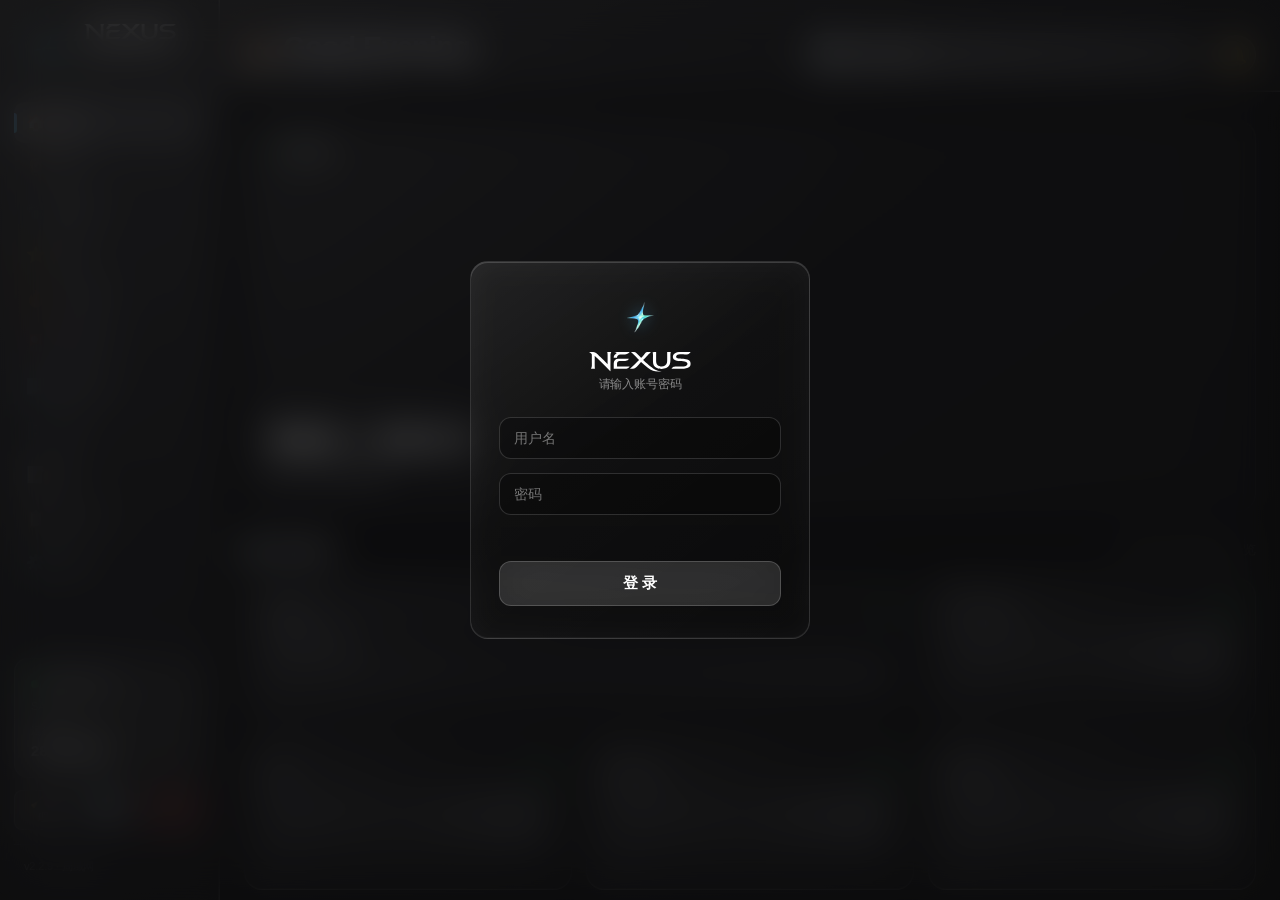
==== commit beda0732: "2.2.9 底色改中性深灰：body/占位渐变去掉蓝紫，压暗层仅在真拿到图时启用" ====
--- a/dashboard.html
+++ b/dashboard.html
@@ -22,6 +22,8 @@
   --border-hi:rgba(255,255,255,0.16); --border-lo:rgba(255,255,255,0.08);
   --radius-xl:18px; --radius-lg:14px; --radius-md:12px; --radius-xs:10px; --radius-sm:8px;
   --glass-hover:rgba(255,255,255,0.1);
+  /* 页面底色（无轮播图时的基色）：与插件/设置页同一枚中性深灰，替代原蓝紫 #1a1a2e */
+  --c-bg:#1C1C1E; --c-bg-mid:#1D1D20; --c-bg-lift:#202023;
   --field-bg:rgba(0,0,0,0.25);
   --glass-strong:linear-gradient(145deg, rgba(255,255,255,0.17) 0%, rgba(255,255,255,0.10) 45%, rgba(255,255,255,0.06) 100%);
   --glass-mid:linear-gradient(145deg, rgba(255,255,255,0.12) 0%, rgba(255,255,255,0.07) 50%, rgba(255,255,255,0.04) 100%);
@@ -44,7 +46,7 @@
     font-family: -apple-system, "PingFang SC", "Microsoft YaHei", sans-serif;
     color: #f0f0f4; min-height:100vh; overflow-x:hidden; overflow-y:auto;
     -webkit-font-smoothing: antialiased;
-    background: #1a1a2e;
+    background: var(--c-bg); /* #1C1C1E：中性深灰，捞图失败/无轮播时不泛蓝紫 */
     padding-bottom: env(safe-area-inset-bottom, 0px);
   }
 
@@ -138,9 +140,10 @@
   /* ===== 背景层 ===== */
   .bg-layer {
     position:fixed; inset:0; z-index:0;
+    /* 无轮播图（或图未到）时的基色：中性深灰 #1C1C1E 家族，不再偏蓝紫 */
     background:
-      radial-gradient(120% 120% at 20% 10%, rgba(20,24,42,0.90) 0%, rgba(22,26,44,0.88) 45%, rgba(10,12,20,0.95) 100%) center center / cover no-repeat;
-    filter: /* blur(8px) */ brightness(0.92) saturate(1.25);
+      radial-gradient(120% 120% at 20% 10%, var(--c-bg-lift) 0%, var(--c-bg-mid) 45%, var(--c-bg) 100%) center center / cover no-repeat;
+    filter: none; /* 占位态不压暗：底色即 #1C1C1E 本色；有图时由 applyHeroPoster 单独设 filter */
     transform: scale(1.05);
     transition: opacity 0.6s ease-in-out;
   }
@@ -148,8 +151,11 @@
   .bg-layer.active { opacity:1; }
   .bg-overlay {
     position:fixed; inset:0; z-index:1;
-    background: rgba(12,14,20,0.40);
-  }
+    background: rgba(0,0,0,0.40);
+    transition: opacity 0.6s ease-in-out;
+    opacity:0; /* 默认不压暗：无轮播图时底色就是本色 */
+  }
+  body.has-backdrop .bg-overlay { opacity:1; } /* 有背景图时才压暗，保玻璃卡可读性 */
   /* 亮背景下文字可读性兜底：轻微投影，保持玻璃通透 */
   .section-title p, .section-title h3, .page-sub, .section-desc, .stat-label, .stat-value, .service-card h4 {
     text-shadow: 0 1px 2px rgba(0,0,0,0.35);
@@ -551,6 +557,8 @@
     background: linear-gradient(to top, rgba(0,0,0,0.82) 0%, rgba(0,0,0,0.45) 55%, transparent 100%);
     pointer-events:auto;
   }
+  /* 无轮播图时不要那条黑压边：底色统一为中性深灰 */
+  body:not(.has-backdrop) .poster-overlay { background:none; }
   .poster-overlay-title { font-size:26px; font-weight:800; color:#fff; line-height:1.2; margin-bottom:6px; text-shadow:0 1px 6px rgba(0,0,0,0.45); }
   .poster-overlay-meta { font-size:15px; color:rgba(255,255,255,0.85); margin-bottom:6px; text-shadow:0 1px 4px rgba(0,0,0,0.35); }
   .poster-overlay-overview { font-size:14px; color:rgba(255,255,255,0.75); line-height:1.5; display:-webkit-box; -webkit-line-clamp:2; -webkit-box-orient:vertical; overflow:hidden; max-width:720px; text-shadow:0 1px 4px rgba(0,0,0,0.3); }
@@ -1431,32 +1439,30 @@
   .flip-search-choice.sel-online { border-color: rgba(10,132,255,0.45); background: rgba(10,132,255,0.14); color: #5BA3FF; }
   .flip-search-choice.sel-pt { border-color: rgba(48,209,88,0.45); background: rgba(48,209,88,0.12); color: var(--c-success); }
 
-  /* 搜索浮层：筛选 + 排序工具条（2.2.9） */
+  /* 搜索浮层：筛选 + 排序工具条（2.2.9，chip 语义与主搜索页 #ptFilterBar 一致） */
   .flip-search-toolbar {
-    display: flex; align-items: center; gap: 8px; flex-wrap: wrap;
+    display: flex; flex-direction: column; gap: 8px;
     padding: 10px 18px; border-bottom: 1px solid var(--border-lo);
   }
-  .flip-search-toolbar .fs-label { flex: 0 0 auto; font-size: 11px; color: rgba(255,255,255,0.45); }
-  .flip-search-toolbar .fs-src {
-    display: flex; gap: 6px; flex: 1 1 200px; min-width: 0;
+  .flip-search-toolbar .fs-row { display: flex; align-items: center; gap: 8px; min-width: 0; }
+  .flip-search-toolbar .fs-label { flex: 0 0 auto; font-size: 11px; color: rgba(255,255,255,0.4); }
+  .flip-search-toolbar .fs-chips {
+    display: flex; gap: 6px; flex: 1 1 auto; min-width: 0;
     overflow-x: auto; scrollbar-width: none; padding-bottom: 2px;
   }
-  .flip-search-toolbar .fs-src::-webkit-scrollbar { display: none; }
-  .flip-search-toolbar .fs-sort { display: flex; gap: 6px; flex: 0 0 auto; flex-wrap: wrap; }
+  .flip-search-toolbar .fs-chips::-webkit-scrollbar { display: none; }
   .flip-search-toolbar .fs-chip {
-    flex: 0 0 auto; padding: 3px 10px; border-radius: var(--radius-sm);
-    border: 1px solid var(--border-hi); background: var(--glass-faint);
-    color: rgba(255,255,255,0.78); font-size: 11.5px; line-height: 18px;
-    cursor: pointer; white-space: nowrap;
-    transition: background 0.15s ease, border-color 0.15s ease, color 0.15s ease;
-  }
-  .flip-search-toolbar .fs-chip:hover { background: var(--glass-hover); color: #fff; }
+    flex: 0 0 auto; display: inline-flex; align-items: center;
+    padding: 5px 14px; border-radius: 999px; box-sizing: border-box;
+    background: rgba(255,255,255,0.06); border: 1px solid rgba(255,255,255,0.15);
+    color: rgba(255,255,255,0.7); font-size: 12.5px; line-height: 1.2;
+    cursor: pointer; white-space: nowrap; transition: all 0.15s;
+  }
+  .flip-search-toolbar .fs-chip:hover { background: rgba(255,255,255,0.12); }
   .flip-search-toolbar .fs-chip.on {
-    background: rgba(10,132,255,0.18); border-color: rgba(10,132,255,0.5); color: #8CC2FF;
-  }
-  .flip-search-toolbar .fs-chip.fs-sort-chip.on {
-    background: rgba(48,209,88,0.16); border-color: rgba(48,209,88,0.45); color: var(--c-success);
-  }
+    background: rgba(255,255,255,0.16); border-color: rgba(255,255,255,0.16); color: #fff; font-weight: 600;
+  }
+  .flip-search-toolbar .fs-chip.on:hover { background: rgba(255,255,255,0.2); border-color: rgba(255,255,255,0.2); }
   .flip-search-body { flex: 1 1 auto; min-height: 0; overflow-y: auto; padding: 10px 12px 14px; scrollbar-width: thin; }
   .flip-search-empty { text-align: center; padding: 48px 16px; color: rgba(255,255,255,0.5); font-size: 13px; }
   .flip-search-loading { display: flex; flex-direction: column; align-items: center; justify-content: center; padding: 56px 20px; gap: 16px; }
@@ -5820,7 +5826,26 @@
   if (_flipSearchModal) _flipSearchModal.style.display = 'none';
 };
 // ===== 搜索浮层：筛选 / 排序（2.2.9）=====
-// 结果先落 window._flipState，筛选与排序只重绘列表，不重新请求
+// 与主搜索页 #ptFilterBar 共用同一套配置与同一套筛选/排序实现：
+//   筛选 chip 单选，点「全部」复位；排序 chip 同维度只有一个，点已选中的 = 翻转方向（↓/↑）。
+// 结果先落 window._flipState，筛选与排序只重绘列表，不重新请求。
+const SEARCH_FILTER_CONFIG = {
+  pt: {
+    filters: [['all', '全部'], ['seed100', '做种≥100'], ['seed10', '做种≥10'], ['4k', '4K'], ['1080p', '1080p'], ['bluray', 'BluRay']],
+    sorts: [['seeders', '做种'], ['size', '大小'], ['date', '时间']],
+    defaultSort: 'seeders',
+  },
+  online: {
+    filters: [['all', '全部'], ['ddrk', '低端影视'], ['domain', '域名直连']],
+    sorts: [['default', '默认'], ['time', '时间']],
+    defaultSort: 'default',
+  },
+  pansou: {
+    filters: [['all', '全部'], ['haspass', '有提取码'], ['nopass', '无提取码']],
+    sorts: [['default', '默认'], ['size', '大小'], ['time', '时间']],
+    defaultSort: 'default',
+  },
+};
 function _flipLabelOf(r, source) {
   if (source === 'pansou') {
     const m = window._PAN_TYPE || {};
@@ -5828,33 +5853,38 @@
   }
   return r.site || r.source || '';
 }
-function _fsSize(s) {
-  const m = String(s || '').replace(/,/g, '').match(/([0-9.]+)\s*(TB|GB|MB|KB|B)\b/i);
-  if (!m) return -1;
-  const mul = { B: 1, KB: 1024, MB: 1048576, GB: 1073741824, TB: 1099511627776 }[m[2].toUpperCase()] || 1;
-  return parseFloat(m[1]) * mul;
-}
-window.flipFilterSite = function (el) {
+function _flipSortChipText(c, active, dir) {
+  const base = c.dataset.base || '';
+  if (base === '默认') return base;
+  return base + (active && dir === 'asc' ? '↑' : '↓');
+}
+window.flipPickFilter = function (el) {
   const st = window._flipState; if (!st || !el) return;
-  const v = el.dataset.src;
-  const chips = document.querySelectorAll('#flipSrcChips .fs-chip');
-  if (v === '__all') {
-    st.sites.clear();
-  } else if (st.sites.has(v)) {
-    st.sites.delete(v);
-  } else {
-    st.sites.add(v);
-  }
-  chips.forEach(c => {
-    if (c.dataset.src === '__all') c.classList.toggle('on', st.sites.size === 0);
-    else c.classList.toggle('on', st.sites.has(c.dataset.src));
-  });
+  if (el.dataset.f != null) {
+    st.filter = el.dataset.f;
+    document.querySelectorAll('#flipFilterChips .fs-chip').forEach(c => c.classList.toggle('on', c.dataset.f === st.filter));
+  } else if (el.dataset.site != null) {
+    st.site = el.dataset.site === '__all' ? '' : el.dataset.site;
+    document.querySelectorAll('#flipSiteChips .fs-chip').forEach(c => {
+      c.classList.toggle('on', (c.dataset.site === '__all' ? '' : c.dataset.site) === st.site);
+    });
+  }
   renderFlipResults();
 };
 window.flipSortBy = function (el) {
   const st = window._flipState; if (!st || !el) return;
-  st.sort = el.dataset.sort || 'default';
-  document.querySelectorAll('.fs-sort .fs-chip').forEach(c => c.classList.toggle('on', c.dataset.sort === st.sort));
+  if (el.dataset.sort === st.sort) {
+    // 点已选中的排序 = 翻转方向（与主搜索页一致；「默认」不再翻转）
+    if (el.dataset.sort !== 'default') st.dir = st.dir === 'desc' ? 'asc' : 'desc';
+  } else {
+    st.sort = el.dataset.sort;
+    st.dir = 'desc';
+  }
+  document.querySelectorAll('#flipSortChips .fs-chip').forEach(c => {
+    const active = c.dataset.sort === st.sort;
+    c.classList.toggle('on', active);
+    c.textContent = _flipSortChipText(c, active, st.dir);
+  });
   renderFlipResults();
 };
 window.renderFlipResults = function () {
@@ -5862,25 +5892,11 @@
   const list = document.getElementById('flipResultList'); if (!list) return;
   const source = st.source;
   const LABELS = { pansou: '网盘搜索', online: '在线观影', pt: '站点搜索' };
-  let rows = st.results.slice();
-  if (st.sites && st.sites.size) rows = rows.filter(r => st.sites.has(_flipLabelOf(r, source)));
-  const sort = st.sort || 'default';
-  if (sort === 'seed') rows.sort((a, b) => (Number(b.seeders) || 0) - (Number(a.seeders) || 0));
-  else if (sort === 'size_desc') rows.sort((a, b) => _fsSize(b.size) - _fsSize(a.size));
-  else if (sort === 'size_asc') rows.sort((a, b) => {
-    const x = _fsSize(a.size), y = _fsSize(b.size);
-    if (x < 0 && y < 0) return 0;
-    if (x < 0) return 1;
-    if (y < 0) return -1;
-    return x - y;
-  });
-  else if (sort === 'name') rows.sort((a, b) => String(a.title || '').localeCompare(String(b.title || ''), 'zh-Hans-CN'));
-
-  if (!rows.length) {
-    list.innerHTML = `<div class="flip-search-empty">当前筛选下没有结果，点「全部」恢复。</div>`;
-    return;
-  }
-  list.innerHTML = `<div class="torrent-list">` + rows.map(r => {
+  let rows = applySearchFilterSort(st.results, source, st.filter, st.sort, st.dir);
+  if (st.site) rows = rows.filter(r => _flipLabelOf(r, source) === st.site);
+
+  if (!rows.length) list.innerHTML = `<div class="flip-search-empty">当前筛选下没有结果，点「全部」恢复。</div>`;
+  else list.innerHTML = `<div class="torrent-list">` + rows.map(r => {
     const srcLabel = _flipLabelOf(r, source);
     const badge = `<span class="src-badge" data-src="${esc(source)}">${esc(srcLabel || LABELS[source])}</span>`;
     let subParts = [];
@@ -5903,7 +5919,7 @@
     </div>`;
   }).join('') + `</div>`
     + `<div style="padding:12px 6px 4px;text-align:center;opacity:0.55;font-size:12px;">共 ${rows.length} 条结果`
-    + `${(st.sites && st.sites.size) ? `（已筛选，原始 ${st.results.length} 条）` : ''} · 点击条目在新标签页打开</div>`;
+    + `${((st.filter && st.filter !== 'all') || st.site) ? `（已筛选，原始 ${st.results.length} 条）` : ''} · 点击条目在新标签页打开</div>`;
 };
 window.flipSearchGo = async function(source) {
   const body = document.getElementById('flipSearchBody');
@@ -5930,24 +5946,23 @@
     uc:'UC网盘', magnet:'磁力', other:'其他', others:'其他',
   };
   window._PAN_TYPE = PAN_TYPE;
-  window._flipState = { source: source, results: results, sites: new Set(), sort: 'default' };
+  const cfg = SEARCH_FILTER_CONFIG[source] || SEARCH_FILTER_CONFIG.pansou;
+  window._flipState = { source: source, results: results, filter: 'all', sort: cfg.defaultSort, dir: 'desc', site: '' };
   const siteLabels = Array.from(new Set(results.map(r => _flipLabelOf(r, source))))
     .filter(Boolean).sort((a, b) => String(a).localeCompare(String(b), 'zh-Hans-CN'));
-  const SORTS = [['default', '默认'], ['seed', '做种↓'], ['size_desc', '体积↓'], ['size_asc', '体积↑'], ['name', '名称']];
   body.innerHTML =
-    (siteLabels.length > 1
-      ? `<div class="flip-search-toolbar">
-          <span class="fs-label">筛选</span>
-          <div class="fs-src" id="flipSrcChips">
-            <span class="fs-chip on" data-src="__all" onclick="flipFilterSite(this)">全部</span>
-            ${siteLabels.map(l => `<span class="fs-chip" data-src="${esc(String(l))}" onclick="flipFilterSite(this)">${esc(String(l))}</span>`).join('')}
-          </div>
-          <span class="fs-label">排序</span>
-          <div class="fs-sort">
-            ${SORTS.map(([k, t]) => `<span class="fs-chip fs-sort-chip${k === 'default' ? ' on' : ''}" data-sort="${k}" onclick="flipSortBy(this)">${t}</span>`).join('')}
-          </div>
-        </div>`
-      : '') + `<div id="flipResultList"></div>`;
+    `<div class="flip-search-toolbar">
+      <div class="fs-row"><span class="fs-label">排序</span><div class="fs-chips" id="flipSortChips">
+        ${cfg.sorts.map(([k, t]) => `<span class="fs-chip${k === cfg.defaultSort ? ' on' : ''}" data-sort="${k}" data-base="${esc(t)}" onclick="flipSortBy(this)">${esc(t)}${t === '默认' ? '' : '↓'}</span>`).join('')}
+      </div></div>
+      <div class="fs-row"><span class="fs-label">筛选</span><div class="fs-chips" id="flipFilterChips">
+        ${cfg.filters.map(([k, t]) => `<span class="fs-chip${k === 'all' ? ' on' : ''}" data-f="${k}" onclick="flipPickFilter(this)">${esc(t)}</span>`).join('')}
+      </div></div>
+      ${siteLabels.length > 1 ? `<div class="fs-row"><span class="fs-label">站点</span><div class="fs-chips" id="flipSiteChips">
+        <span class="fs-chip on" data-site="__all" onclick="flipPickFilter(this)">全部</span>
+        ${siteLabels.map(l => `<span class="fs-chip" data-site="${esc(String(l))}" onclick="flipPickFilter(this)">${esc(String(l))}</span>`).join('')}
+      </div></div>` : ''}
+    </div>` + `<div id="flipResultList"></div>`;
   renderFlipResults();
 };
 
@@ -6142,6 +6157,8 @@
 /* 轮播图按图片比例精确定位：竖版海报（<1.25）偏上 18% 展示主体（头部/胸口条带），横版剧照居中偏上 40% */
 function applyHeroPoster(el, url, blurPoster) {
   if (!el || !url) return;
+  // 只要背景层真拿到了图，就允许压暗遮罩；无图时不加，底色保持 #1C1C1E 本色
+  if (el.id === 'bg1' || el.id === 'bg2') document.body.classList.add('has-backdrop');
   el.style.backgroundImage = `url('${url}')`;
   el.style.backgroundSize = 'cover';
   if (blurPoster) {
@@ -6209,6 +6226,8 @@
   if (CONFIG.slides.length === 0) {
     CONFIG.slides = [{ poster: '', title: '暂无内容', year: '', genre: '' }];
   }
+  // 无图时不要那层压暗遮罩：底色就该是 #1C1C1E 本色，有图时才压暗保玻璃卡可读
+  document.body.classList.toggle('has-backdrop', !!CONFIG.slides[0].poster);
   currentSlide = 0;
   const first = CONFIG.slides[0];
   if (first.poster) {
@@ -6458,40 +6477,20 @@
   chev.style.transform = isOpen ? 'rotate(0deg)' : 'rotate(90deg)';
 }
 
-// 通用筛选栏配置
+// 通用筛选栏配置（与搜索浮层共用 SEARCH_FILTER_CONFIG，只有一套口径）
 function setupFilterBar(source) {
   const row = document.getElementById('dynamicFilterRow');
   const sortRow = document.getElementById('sortRow');
-  let html = '';
-  if (source === 'pt') {
-    html += '<div class="pt-filter-chip active" data-filter="all">全部</div>';
-    html += '<div class="pt-filter-chip" data-filter="seed100">做种≥100</div>';
-    html += '<div class="pt-filter-chip" data-filter="seed10">做种≥10</div>';
-    html += '<div class="pt-filter-chip" data-filter="4k">4K</div>';
-    html += '<div class="pt-filter-chip" data-filter="1080p">1080p</div>';
-    html += '<div class="pt-filter-chip" data-filter="bluray">BluRay</div>';
-    sortRow.innerHTML = '<div class="pt-filter-chip active" data-sort="seeders" data-dir="desc">做种↓</div>'
-      + '<div class="pt-filter-chip" data-sort="size" data-dir="desc">大小↓</div>'
-      + '<div class="pt-filter-chip" data-sort="date" data-dir="desc">时间↓</div>';
-  } else if (source === 'online') {
-    html += '<div class="pt-filter-chip active" data-filter="all">全部</div>';
-    html += '<div class="pt-filter-chip" data-filter="ddrk">低端影视</div>';
-    html += '<div class="pt-filter-chip" data-filter="domain">域名直连</div>';
-    sortRow.innerHTML = '<div class="pt-filter-chip active" data-sort="default">默认</div>'
-      + '<div class="pt-filter-chip" data-sort="time" data-dir="desc">时间↓</div>';
-  } else if (source === 'pansou') {
-    html += '<div class="pt-filter-chip active" data-filter="all">全部</div>';
-    html += '<div class="pt-filter-chip" data-filter="haspass">有提取码</div>';
-    html += '<div class="pt-filter-chip" data-filter="nopass">无提取码</div>';
-    sortRow.innerHTML = '<div class="pt-filter-chip active" data-sort="default">默认</div>'
-      + '<div class="pt-filter-chip" data-sort="size" data-dir="desc">大小↓</div>'
-      + '<div class="pt-filter-chip" data-sort="time" data-dir="desc">时间↓</div>';
-  } else {
-    sortRow.innerHTML = '<div class="pt-filter-chip active" data-sort="default">默认</div>';
-  }
-  row.innerHTML = html;
+  const cfg = SEARCH_FILTER_CONFIG[source] || SEARCH_FILTER_CONFIG.online;
+  row.innerHTML = cfg.filters.map(([k, t]) =>
+    `<div class="pt-filter-chip${k === 'all' ? ' active' : ''}" data-filter="${k}">${t}</div>`).join('');
+  sortRow.innerHTML = cfg.sorts.map(([k, t]) => {
+    const active = k === cfg.defaultSort;
+    return `<div class="pt-filter-chip${active ? ' active' : ''}" data-sort="${k}" data-dir="desc" data-base="${t}">`
+      + t + (t === '默认' ? '' : '↓') + '</div>';
+  }).join('');
   window._filter = 'all';
-  window._sort = 'default';
+  window._sort = cfg.defaultSort;
   window._sortDir = 'desc';
   // 重置为收起状态
   const _mtBar = document.getElementById('mediaTypeBar');
@@ -6512,35 +6511,37 @@
   const u = { B:1, KB:1024, MB:1048576, GB:1073741824, TB:1099511627776 };
   return parseFloat(m[1]) * (u[m[2]] || 1);
 }
+// 搜索结果通用的筛选 + 排序（主搜索页与翻转卡浮层共用这一份实现）
+function applySearchFilterSort(results, source, filter, sort, sortDir) {
+  let list = [...(results || [])];
+  const f = filter || 'all';
+  // 降序 = 1（b 大则排前），升序 = -1
+  const dir = sortDir === 'asc' ? -1 : 1;
+  if (source === 'pansou') {
+    if (f === 'haspass') list = list.filter(r => r.password);
+    if (f === 'nopass') list = list.filter(r => !r.password);
+    if (sort === 'size') list.sort((a, b) => dir * (sizeBytes(b.size) - sizeBytes(a.size)));
+    else if (sort === 'time') list.sort((a, b) => dir * String(b.date || '').localeCompare(String(a.date || '')));
+  } else if (source === 'online') {
+    if (f === 'ddrk') list = list.filter(r => String(r.source || '').includes('低端'));
+    if (f === 'domain') list = list.filter(r => String(r.source || '').includes('域名'));
+    if (sort === 'time') list.sort((a, b) => dir * String(b.date || '').localeCompare(String(a.date || '')));
+  } else if (source === 'pt') {
+    if (f === 'seed100') list = list.filter(r => parseInt(r.seeders) >= 100);
+    if (f === 'seed10') list = list.filter(r => parseInt(r.seeders) >= 10);
+    if (f === '4k') list = list.filter(r => /4k|2160|uhd/i.test(String(r.title || '')));
+    if (f === '1080p') list = list.filter(r => /1080/i.test(String(r.title || '')));
+    if (f === 'bluray') list = list.filter(r => /bluray|bdrip|remux/i.test(String(r.title || '')));
+    if (sort === 'size') list.sort((a, b) => dir * (sizeBytes(b.size) - sizeBytes(a.size)));
+    else if (sort === 'date') list.sort((a, b) => dir * String(b.date || '').localeCompare(String(a.date || '')));
+    else list.sort((a, b) => dir * ((parseInt(b.seeders) || 0) - (parseInt(a.seeders) || 0)));
+  }
+  return list;
+}
 function renderGenericResults() {
   const results = window._searchResults || [];
   const source = window._searchSource;
-  let list = [...results];
-  const f = window._filter || 'all';
-  // 筛选
-  if (source === 'online') {
-    if (f === 'ddrk') list = list.filter(r => (r.source||'').includes('低端'));
-    if (f === 'domain') list = list.filter(r => (r.source||'').includes('域名'));
-  } else if (source === 'pansou') {
-    if (f === 'haspass') list = list.filter(r => r.password);
-    if (f === 'nopass') list = list.filter(r => !r.password);
-    const dir = window._sortDir === 'asc' ? 1 : -1;
-    if (window._sort === 'size') list.sort((a,b) => dir * (sizeBytes(b.size) - sizeBytes(a.size)));
-    else if (window._sort === 'time') list.sort((a,b) => dir * ((b.date||'').localeCompare(a.date||'')));
-  } else if (source === 'online') {
-    const dir2 = window._sortDir === 'asc' ? 1 : -1;
-    if (window._sort === 'time') list.sort((a,b) => dir2 * ((b.date||'').localeCompare(a.date||'')));
-  } else if (source === 'pt') {
-    if (f === 'seed100') list = list.filter(r => parseInt(r.seeders) >= 100);
-    if (f === 'seed10') list = list.filter(r => parseInt(r.seeders) >= 10);
-    if (f === '4k') list = list.filter(r => /4k|2160|uhd|2160p/i.test(r.title||''));
-    if (f === '1080p') list = list.filter(r => /1080/i.test(r.title||''));
-    if (f === 'bluray') list = list.filter(r => /bluray|bdrip|remux/i.test(r.title||''));
-    const dir = window._sortDir === 'asc' ? 1 : -1;
-    if (window._sort === 'size') list.sort((a,b) => dir * ((parseFloat(b.size)||0)-(parseFloat(a.size)||0)));
-    else if (window._sort === 'date') list.sort((a,b) => dir * ((b.date||'').localeCompare(a.date||'')));
-    else list.sort((a,b) => dir * ((parseInt(b.seeders)||0)-(parseInt(a.seeders)||0)));
-  }
+  let list = applySearchFilterSort(results, source, window._filter, window._sort, window._sortDir);
   // 应用 include/exclude chips
   const incl = getChips('include');
   const excl = getChips('exclude');
@@ -7649,13 +7650,11 @@
       window._sort = chip.dataset.sort;
       window._sortDir = chip.dataset.dir || 'desc';
     }
-    // 更新箭头
+    // 更新箭头（与搜索浮层同一套：默认项不带箭头，其余按当前方向显示 ↓/↑）
     sortRow.querySelectorAll('[data-sort]').forEach(c => {
-      if (c.classList.contains('active')) {
-        const base = c.dataset.sort;
-        c.textContent = base === 'seeders' ? '做种' : base === 'size' ? '大小' : base === 'date' ? '时间' : '默认';
-        if (base !== 'default') c.textContent += window._sortDir === 'desc' ? '↓' : '↑';
-      }
+      const base = c.dataset.base || '默认';
+      c.textContent = base + (base === '默认' ? ''
+        : (c.classList.contains('active') && window._sortDir === 'asc' ? '↑' : '↓'));
     });
   }
   applyFilters();
